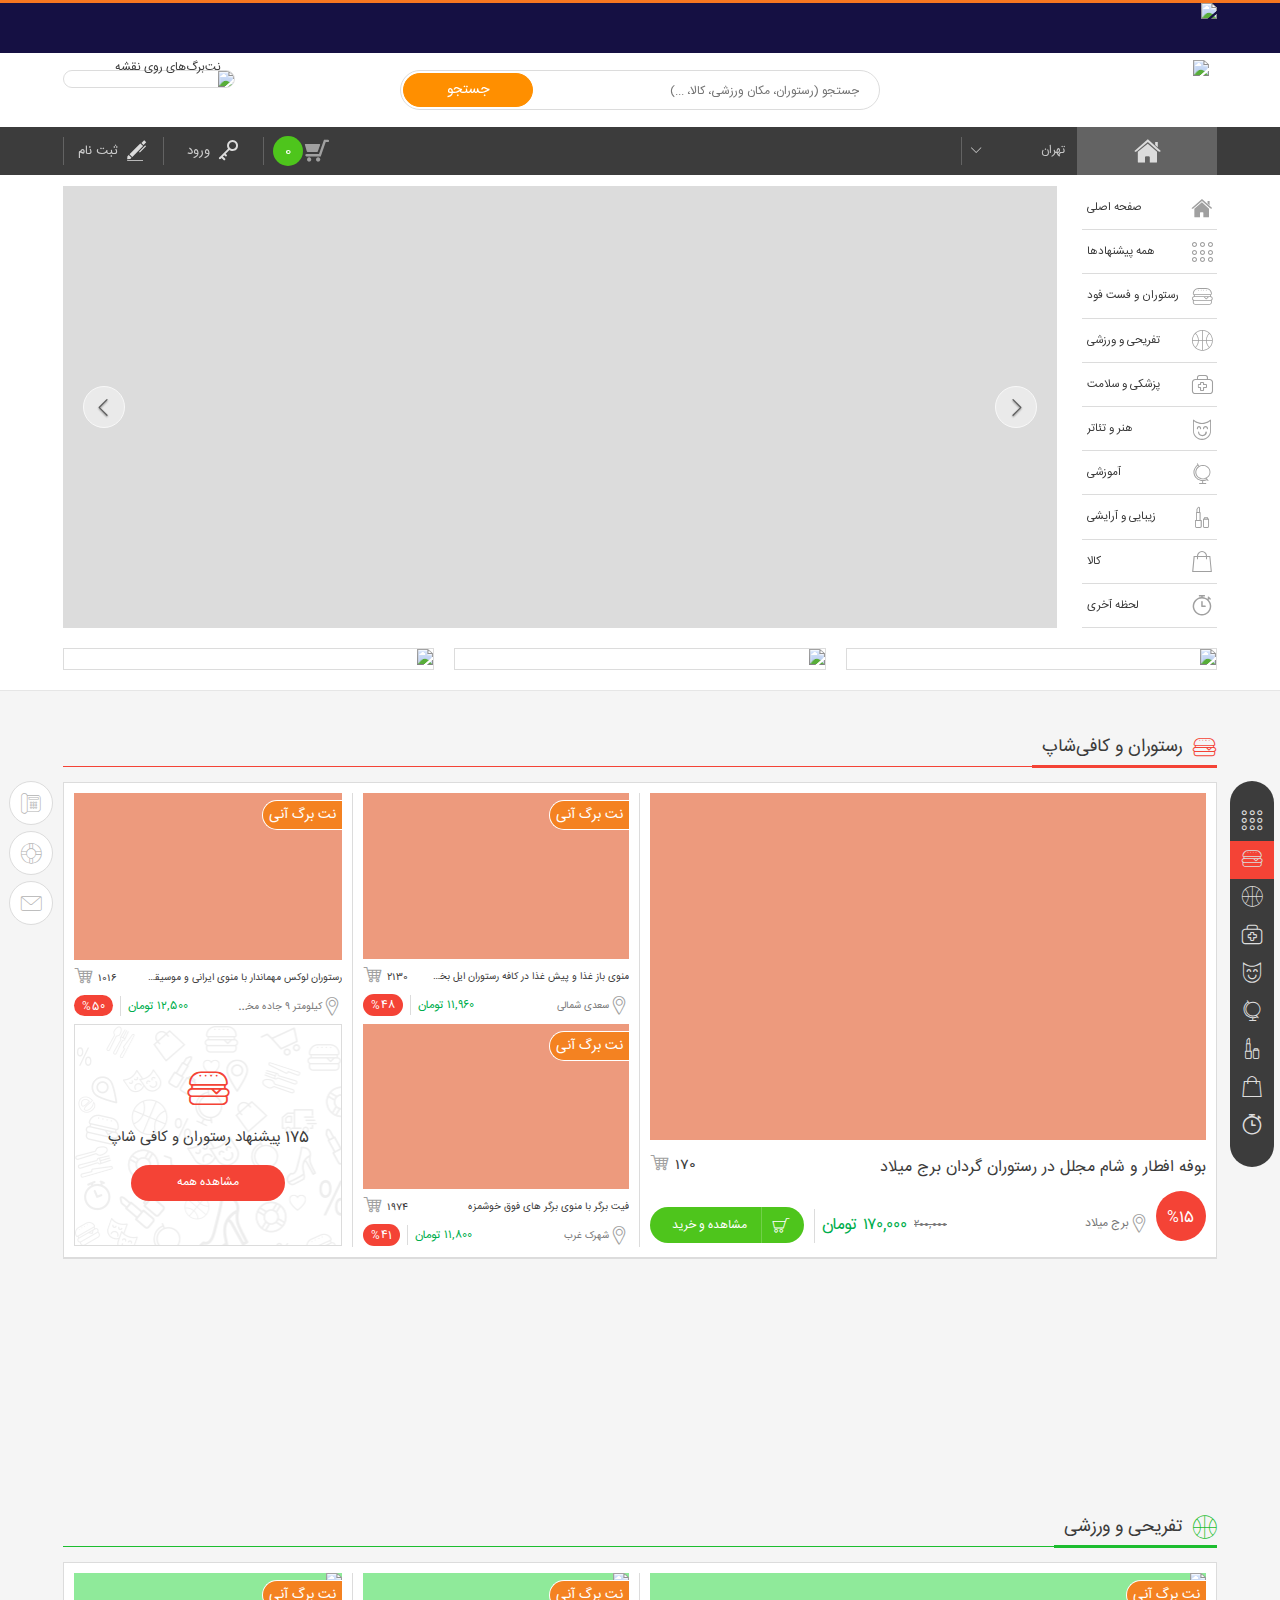
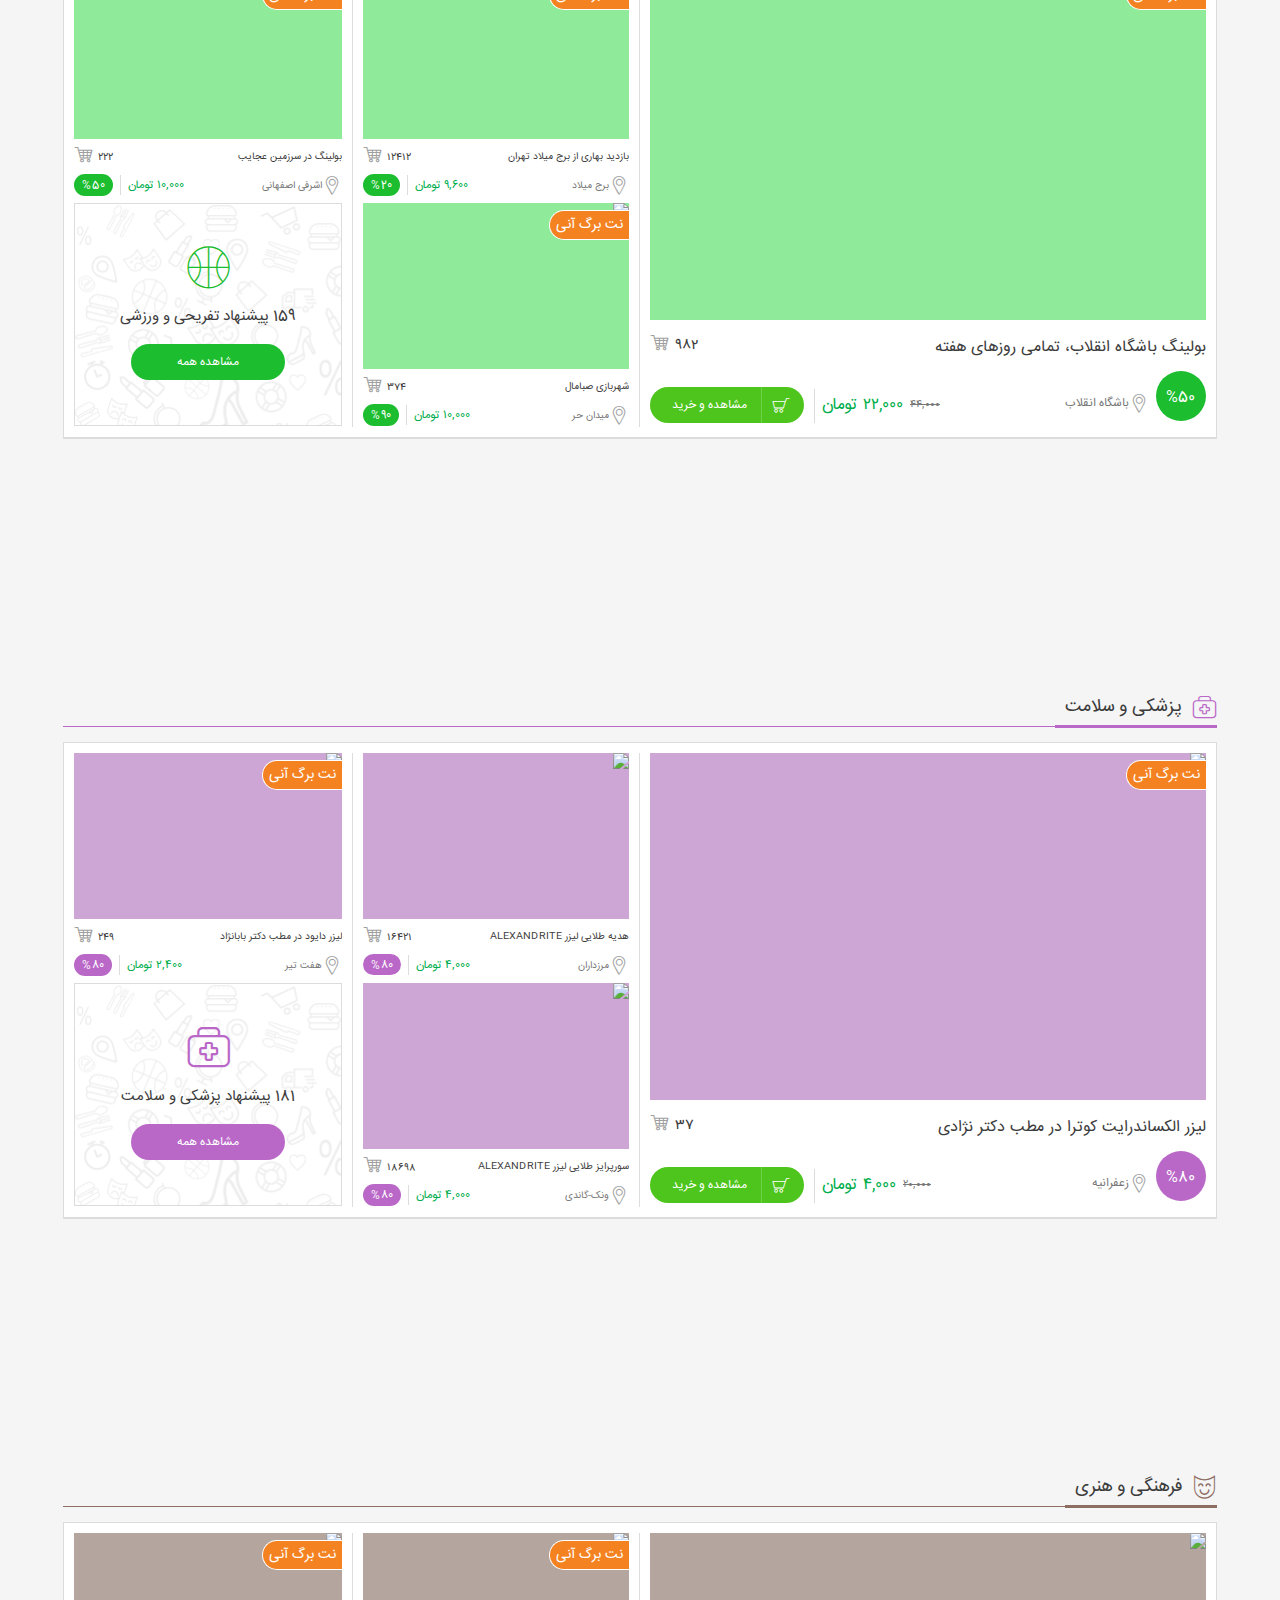
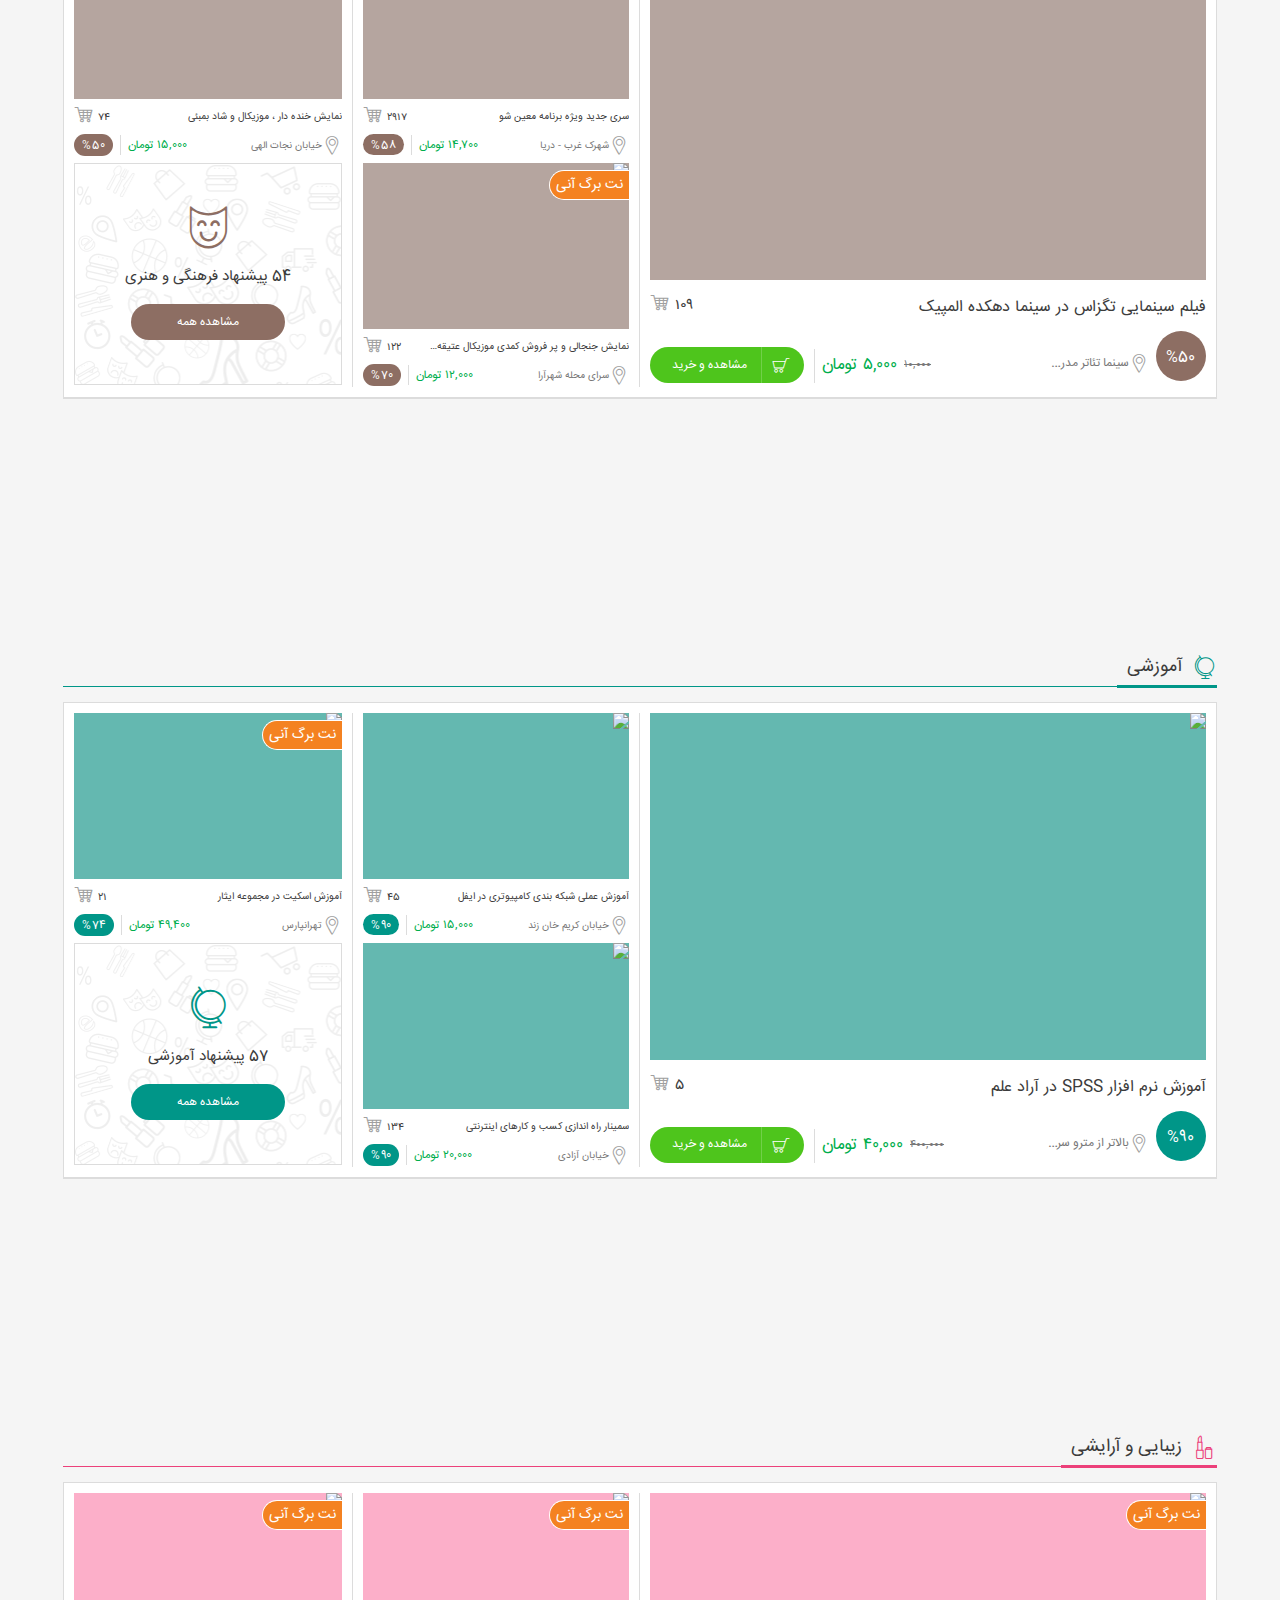
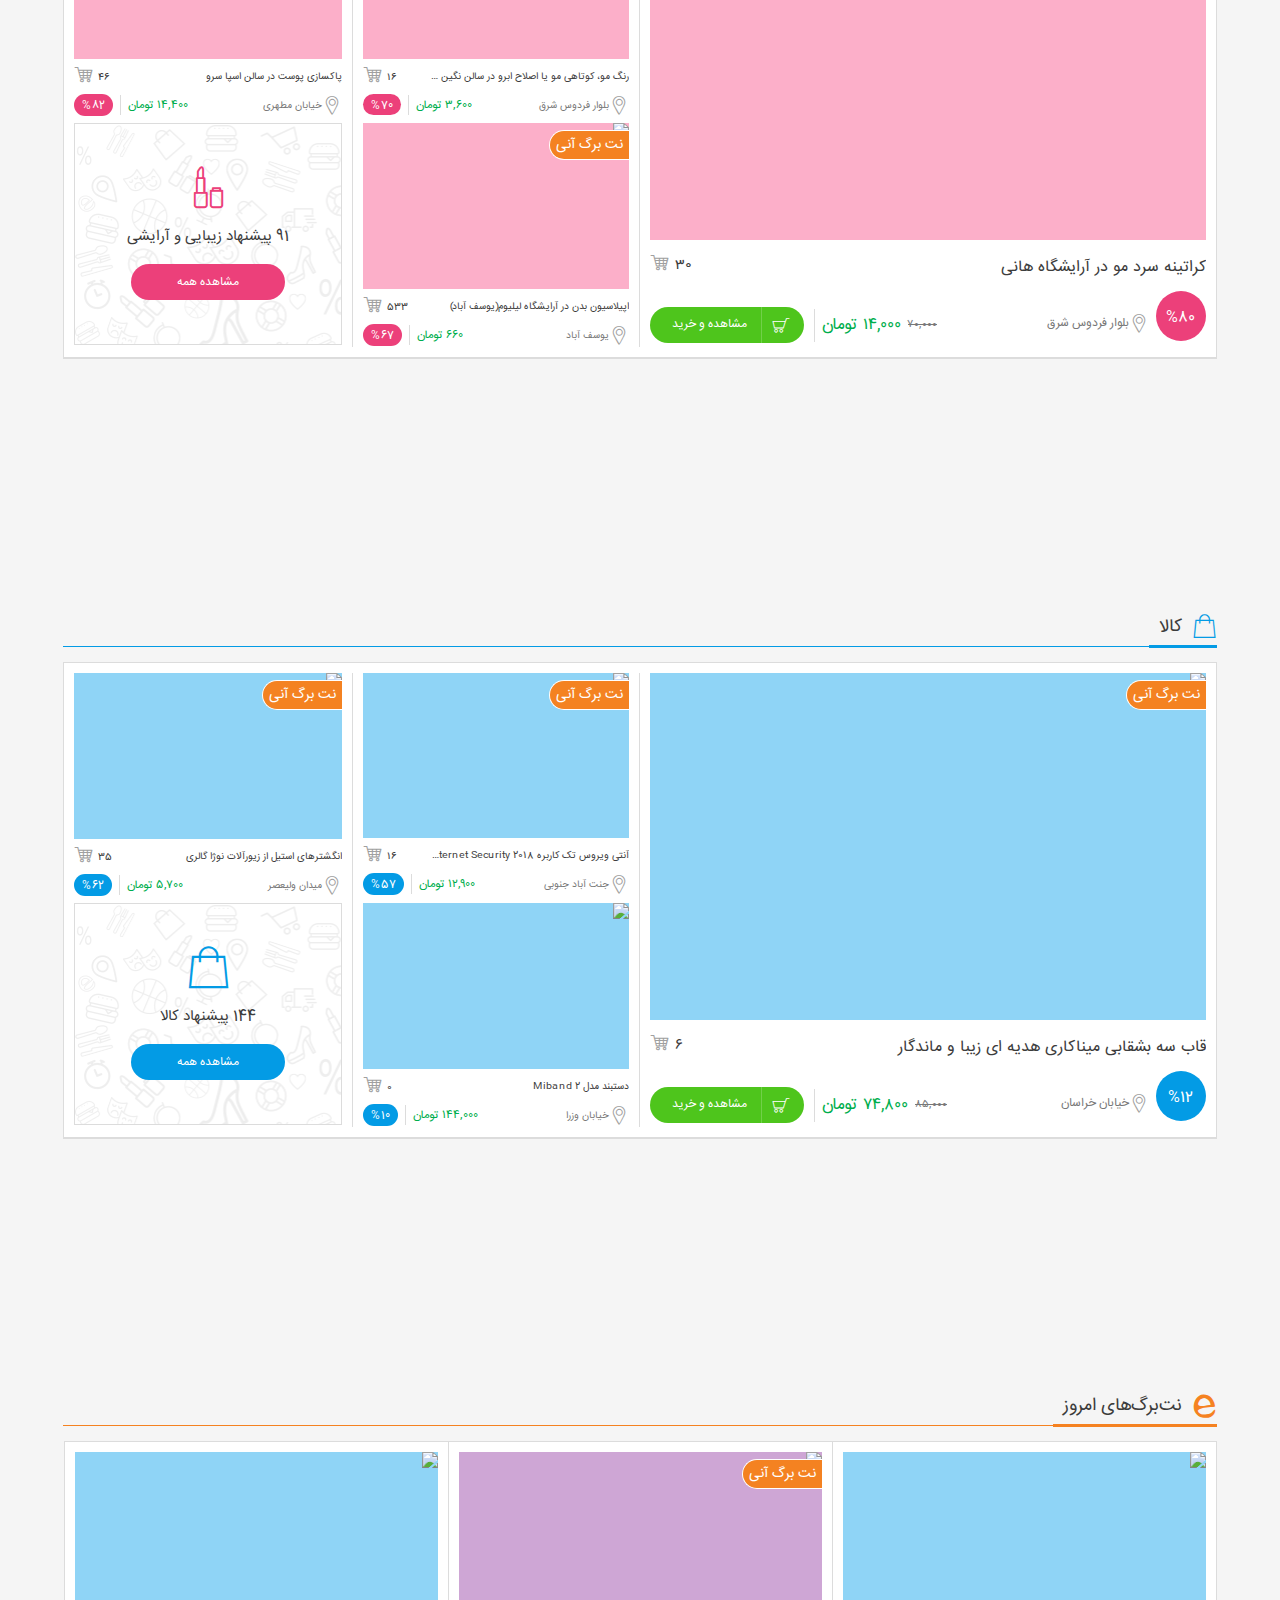
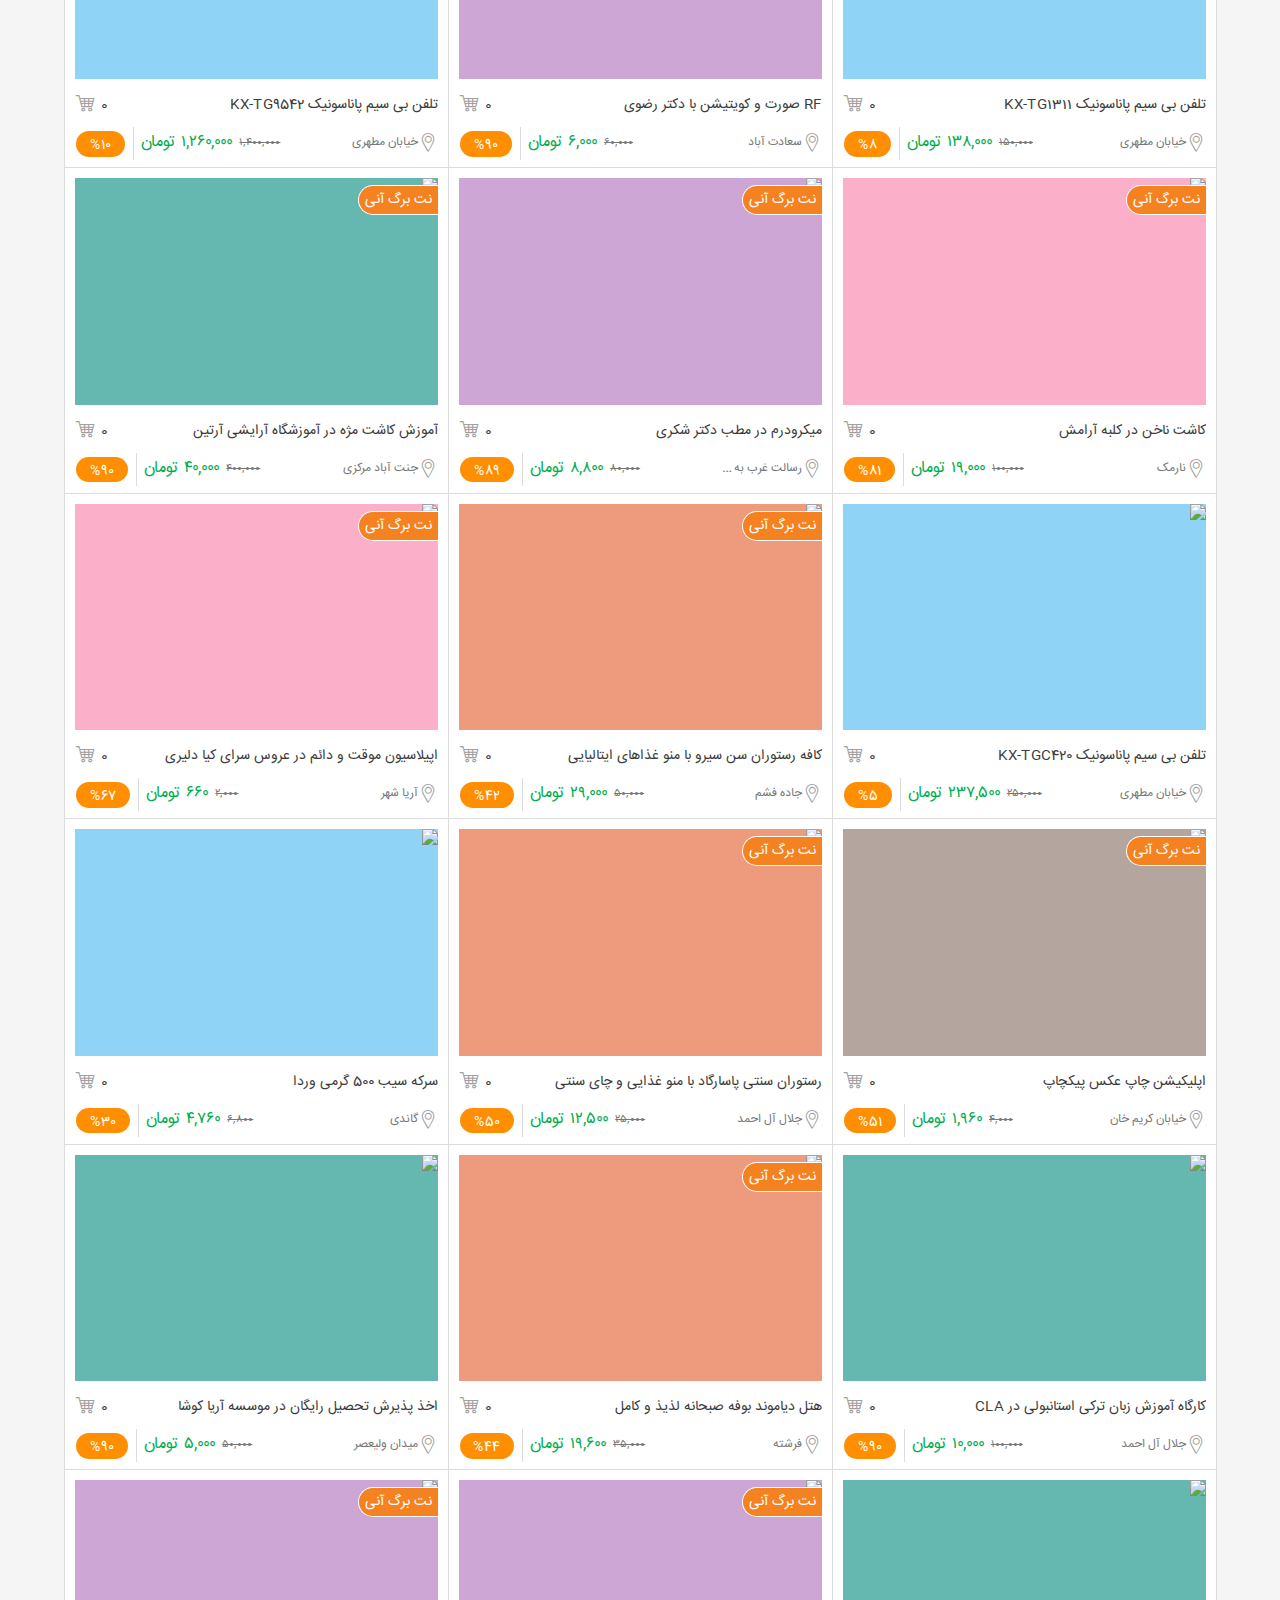
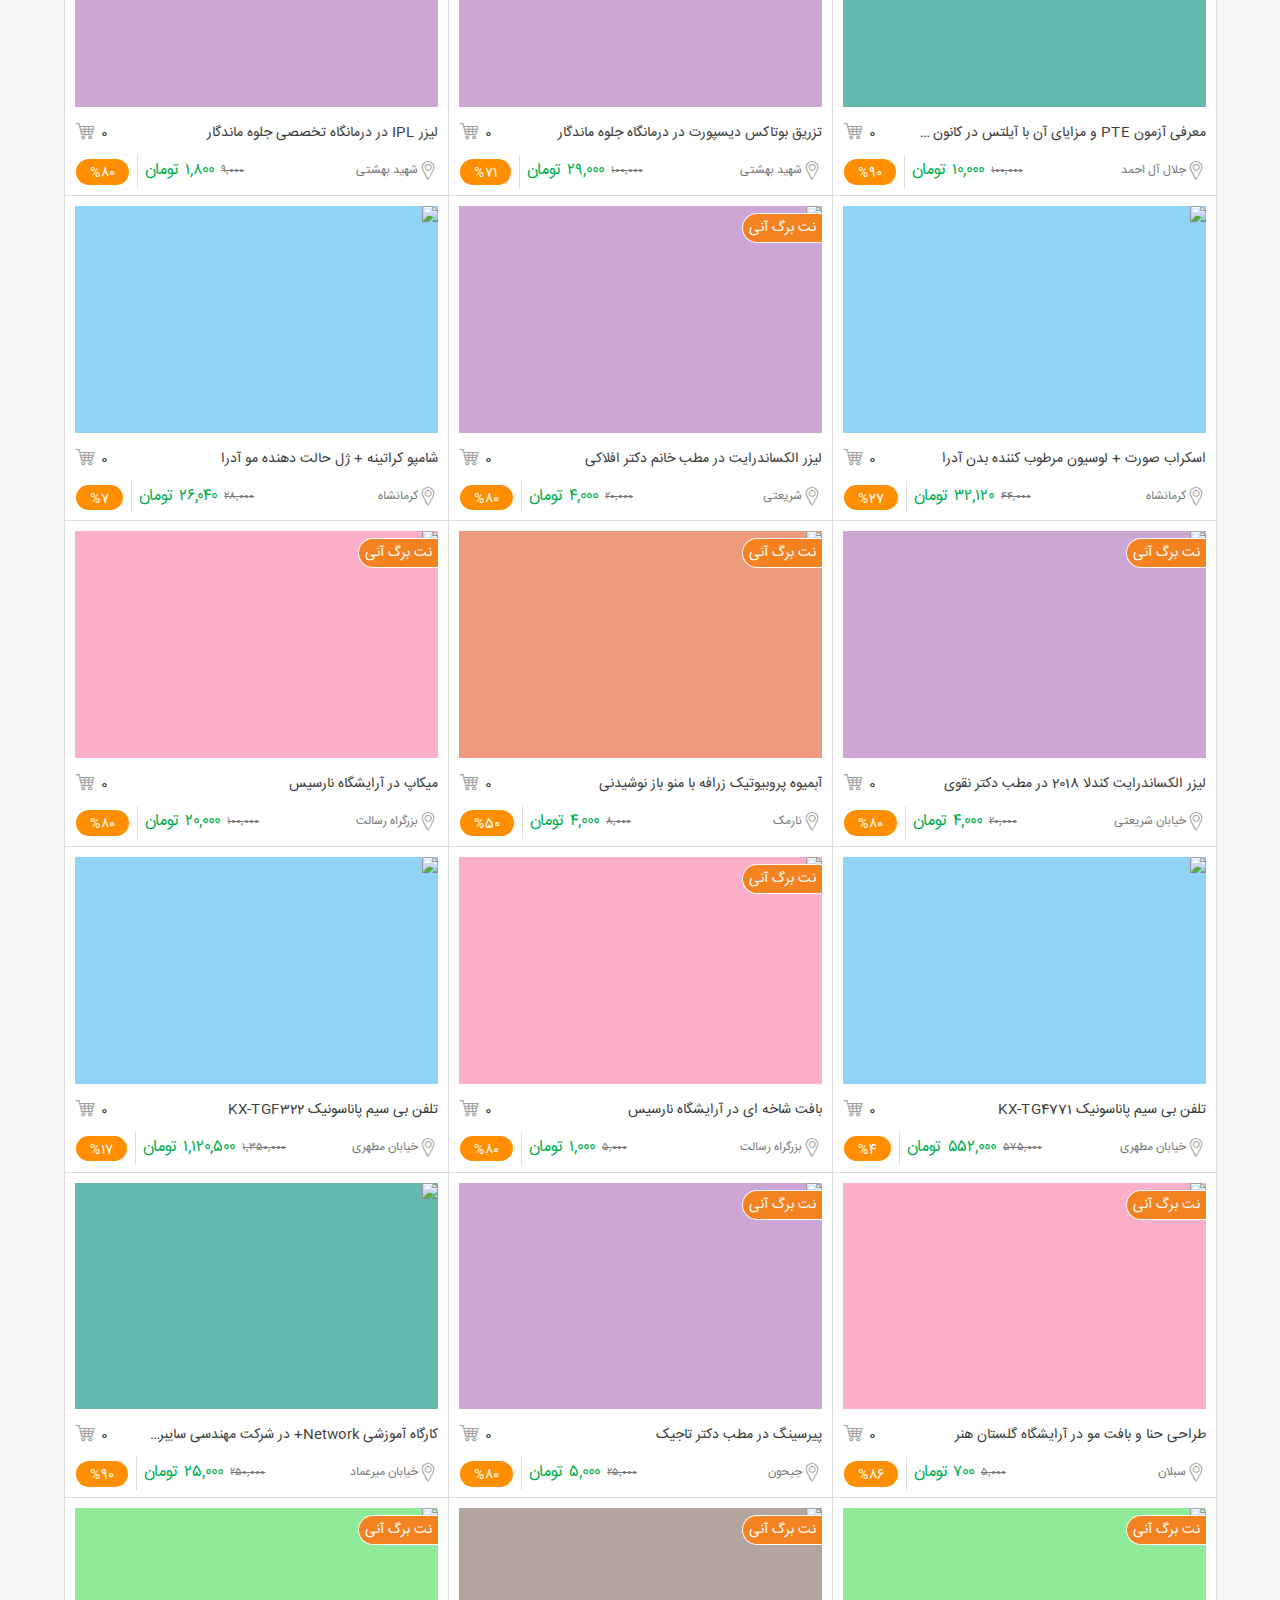
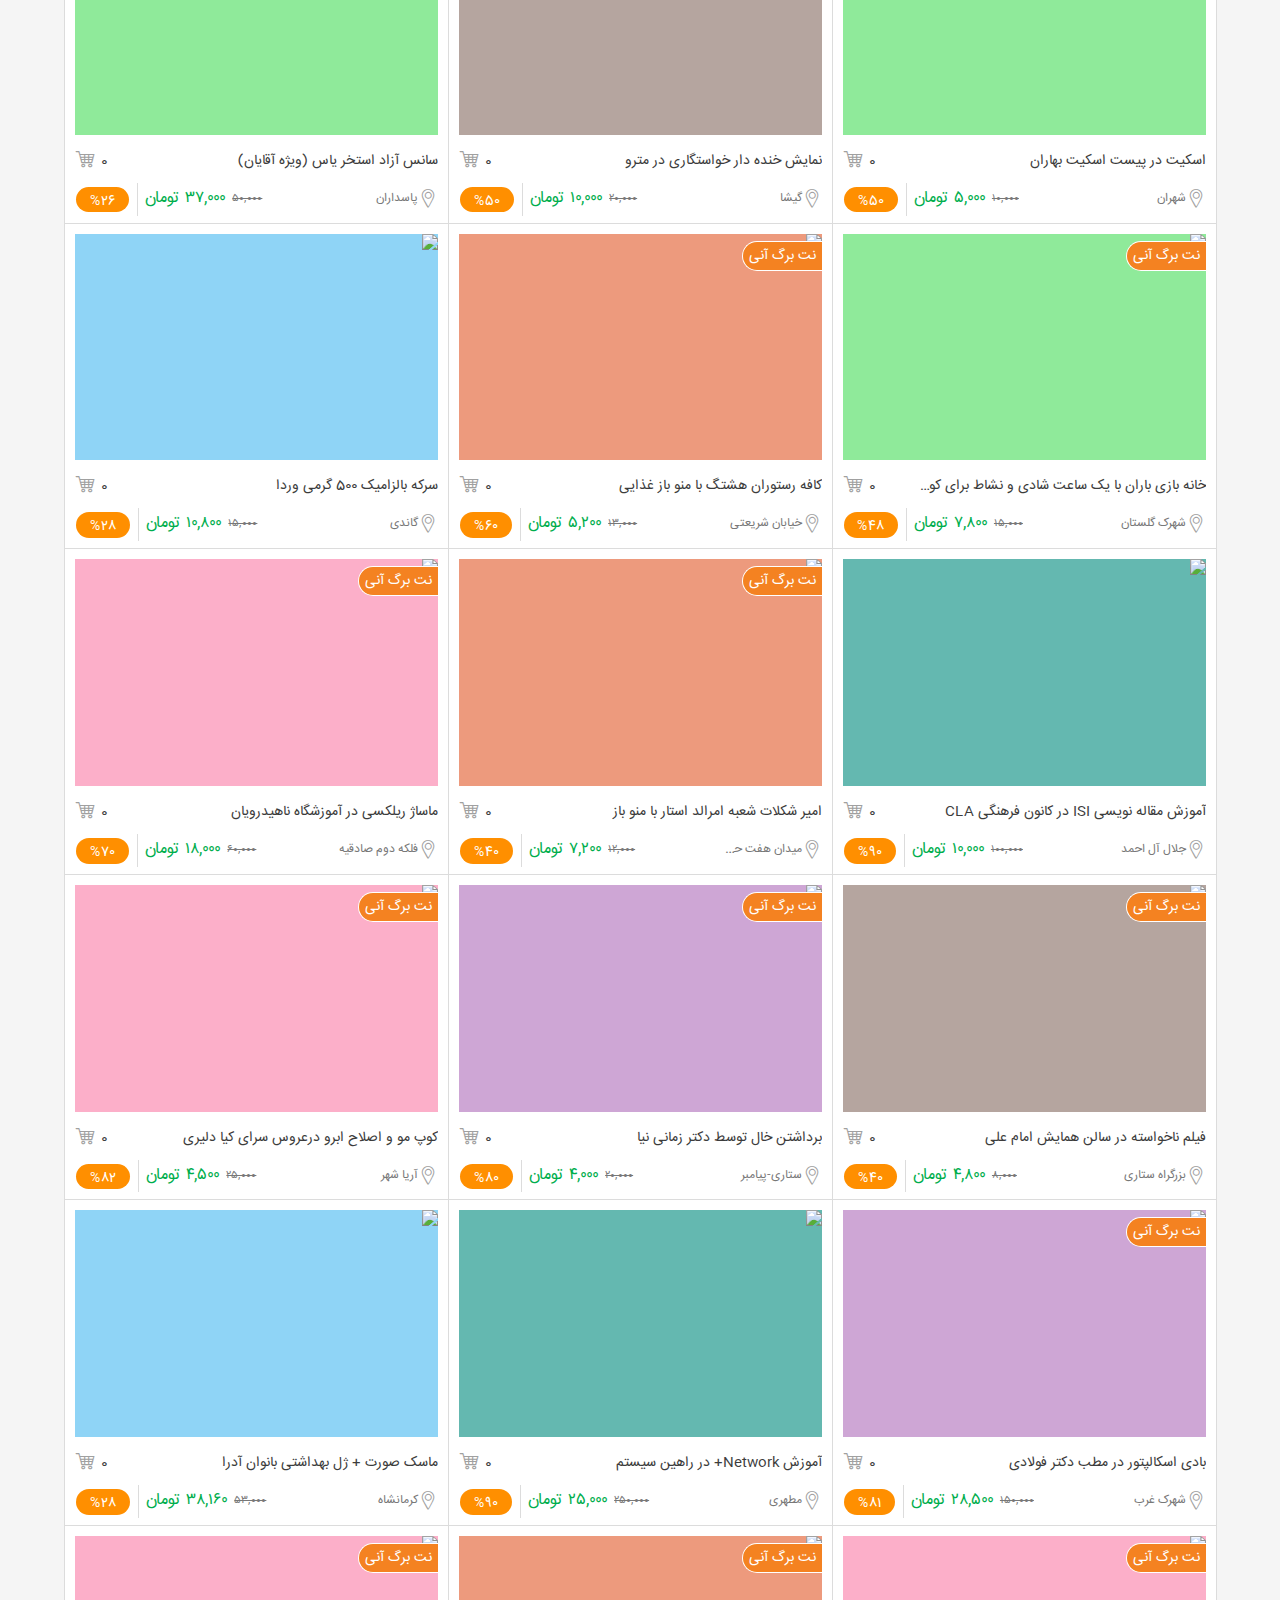
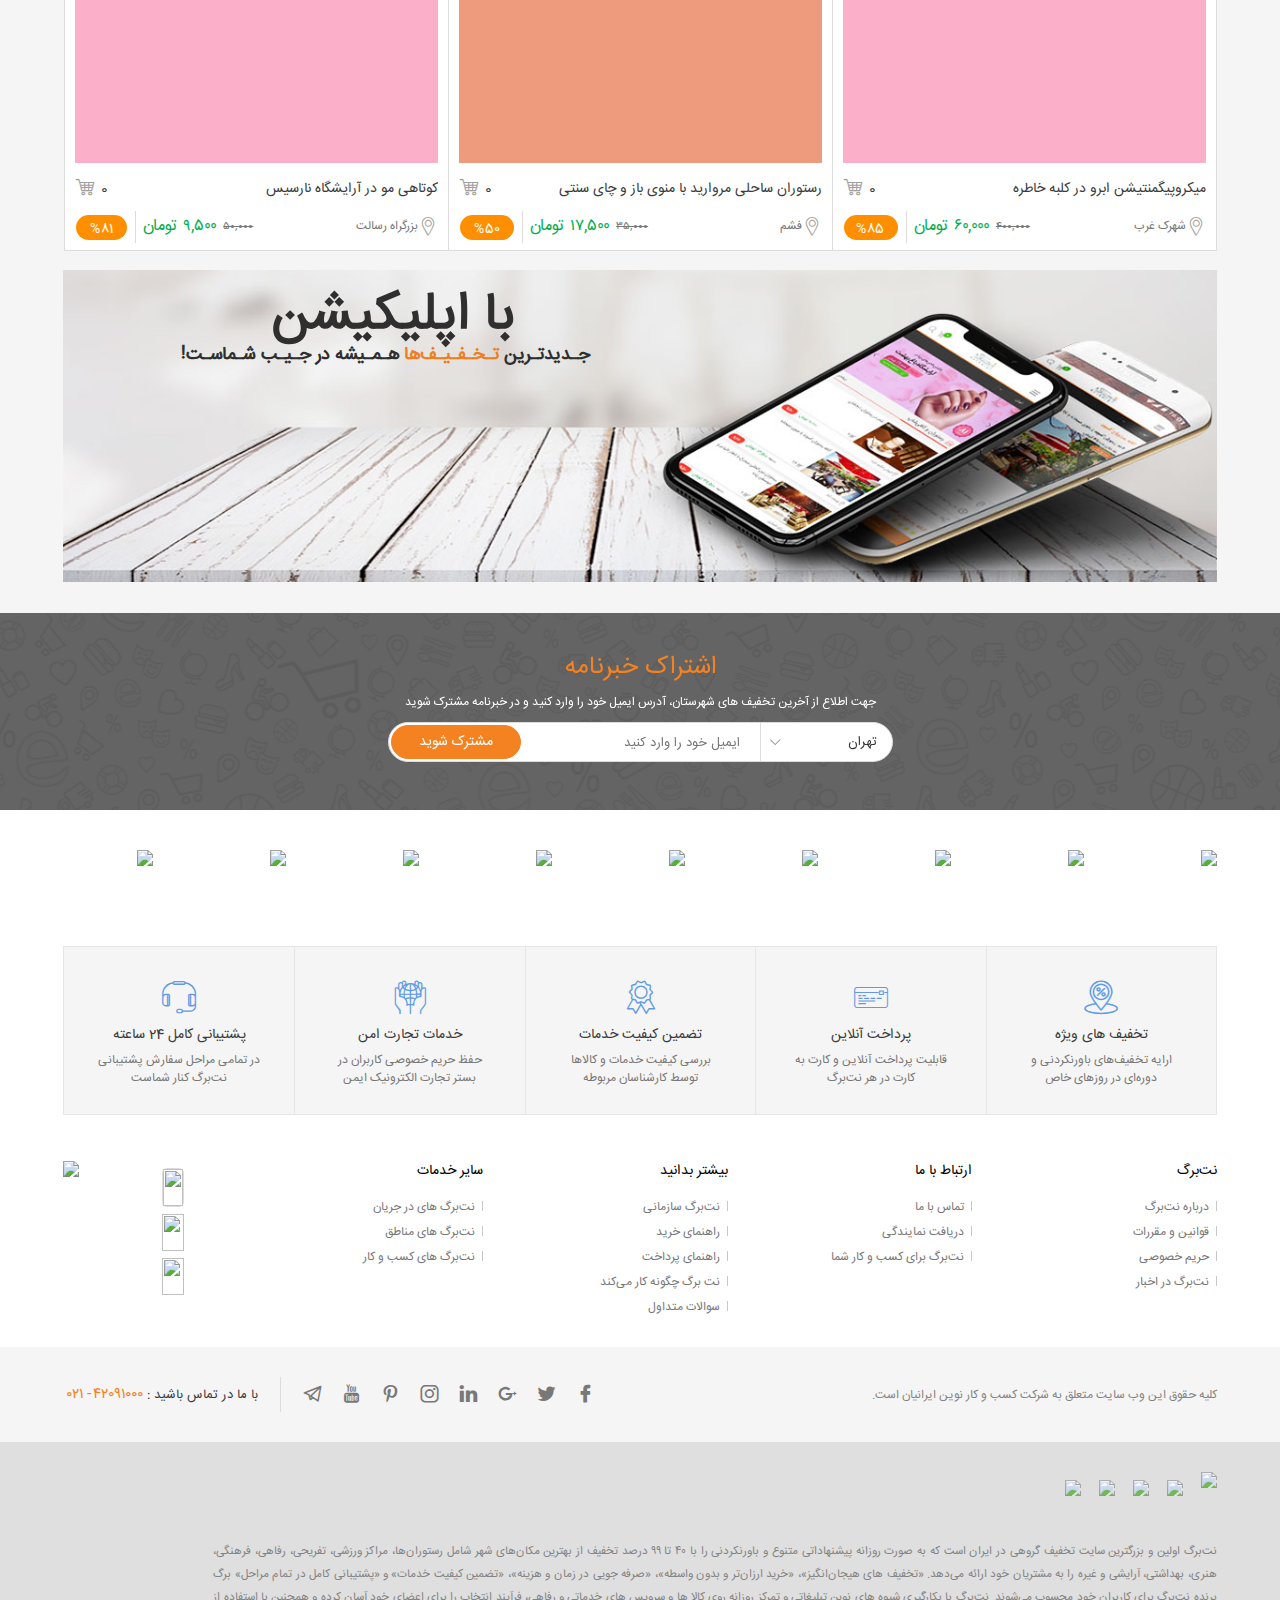
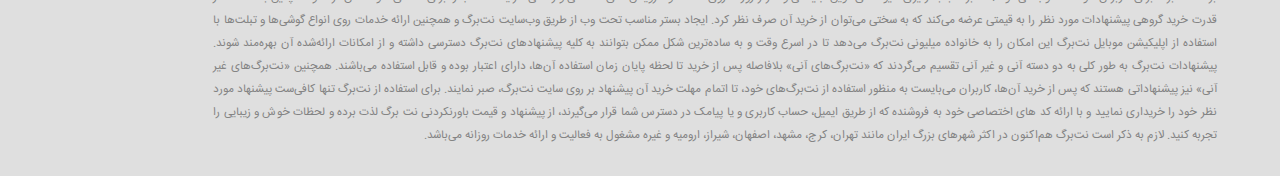
==== index.html @ 4bd77056 "Initial commit" ====
<!DOCTYPE html>
<!-- saved from url=(0019)http://netbarg.com/ -->
<html lang="fa"><!--[if lt IE 9]>
<script src="https://oss.maxcdn.com/libs/html5shiv/3.7.0/html5shiv"></script>
<script src="https://oss.maxcdn.com/libs/respond/1.4.2/respond.min"></script>
<![endif]-->
<head prefix="og: http://ogp.me/ns# fb: http://ogp.me/ns/fb#">
    <meta http-equiv="Content-Type" content="text/html; charset=UTF-8">
    <title>سایت تخفیف و خرید گروهی نت برگ</title>
    <meta http-equiv="X-UA-Compatible" content="IE=edge">
    <script type="text/javascript" src="./netBargDownload_files/322454d465"></script>
    <script src="./netBargDownload_files/nr-1071.min.js.download"></script>
    <script type="text/javascript" async="" src="./netBargDownload_files/ec.js.download"></script>
    <script type="text/javascript" async="" src="./netBargDownload_files/atrk.js.download"></script>
    <script type="text/javascript" async="" src="./netBargDownload_files/atrk.js(1).download"></script>
    <script type="text/javascript" async="" src="./netBargDownload_files/atrk.js(1).download"></script>
    <script type="text/javascript" async="" src="./netBargDownload_files/hotjar-45775.js.download"></script>
    <script type="text/javascript" async="" src="./netBargDownload_files/analytics.js.download"></script>
    <script type="text/javascript" async="" src="./netBargDownload_files/recaptcha__fa.js.download"></script>
    <script async="" src="./netBargDownload_files/gtm.js.download"></script>
    <script type="text/javascript">window.NREUM || (NREUM = {}), __nr_require = function (e, t, n) {
        function r(n) {
            if (!t[n]) {
                var o = t[n] = {exports: {}};
                e[n][0].call(o.exports, function (t) {
                    var o = e[n][1][t];
                    return r(o || t)
                }, o, o.exports)
            }
            return t[n].exports
        }

        if ("function" == typeof __nr_require) return __nr_require;
        for (var o = 0; o < n.length; o++) r(n[o]);
        return r
    }({
        1: [function (e, t, n) {
            function r() {
            }

            function o(e, t, n) {
                return function () {
                    return i(e, [f.now()].concat(u(arguments)), t ? null : this, n), t ? void 0 : this
                }
            }

            var i = e("handle"), a = e(2), u = e(3), c = e("ee").get("tracer"), f = e("loader"), s = NREUM;
            "undefined" == typeof window.newrelic && (newrelic = s);
            var p = ["setPageViewName", "setCustomAttribute", "setErrorHandler", "finished", "addToTrace", "inlineHit", "addRelease"],
                d = "api-", l = d + "ixn-";
            a(p, function (e, t) {
                s[t] = o(d + t, !0, "api")
            }), s.addPageAction = o(d + "addPageAction", !0), s.setCurrentRouteName = o(d + "routeName", !0), t.exports = newrelic, s.interaction = function () {
                return (new r).get()
            };
            var m = r.prototype = {
                createTracer: function (e, t) {
                    var n = {}, r = this, o = "function" == typeof t;
                    return i(l + "tracer", [f.now(), e, n], r), function () {
                        if (c.emit((o ? "" : "no-") + "fn-start", [f.now(), r, o], n), o) try {
                            return t.apply(this, arguments)
                        } catch (e) {
                            throw c.emit("fn-err", [arguments, this, e], n), e
                        } finally {
                            c.emit("fn-end", [f.now()], n)
                        }
                    }
                }
            };
            a("setName,setAttribute,save,ignore,onEnd,getContext,end,get".split(","), function (e, t) {
                m[t] = o(l + t)
            }), newrelic.noticeError = function (e) {
                "string" == typeof e && (e = new Error(e)), i("err", [e, f.now()])
            }
        }, {}], 2: [function (e, t, n) {
            function r(e, t) {
                var n = [], r = "", i = 0;
                for (r in e) o.call(e, r) && (n[i] = t(r, e[r]), i += 1);
                return n
            }

            var o = Object.prototype.hasOwnProperty;
            t.exports = r
        }, {}], 3: [function (e, t, n) {
            function r(e, t, n) {
                t || (t = 0), "undefined" == typeof n && (n = e ? e.length : 0);
                for (var r = -1, o = n - t || 0, i = Array(o < 0 ? 0 : o); ++r < o;) i[r] = e[t + r];
                return i
            }

            t.exports = r
        }, {}], 4: [function (e, t, n) {
            t.exports = {exists: "undefined" != typeof window.performance && window.performance.timing && "undefined" != typeof window.performance.timing.navigationStart}
        }, {}], ee: [function (e, t, n) {
            function r() {
            }

            function o(e) {
                function t(e) {
                    return e && e instanceof r ? e : e ? c(e, u, i) : i()
                }

                function n(n, r, o, i) {
                    if (!d.aborted || i) {
                        e && e(n, r, o);
                        for (var a = t(o), u = m(n), c = u.length, f = 0; f < c; f++) u[f].apply(a, r);
                        var p = s[y[n]];
                        return p && p.push([b, n, r, a]), a
                    }
                }

                function l(e, t) {
                    v[e] = m(e).concat(t)
                }

                function m(e) {
                    return v[e] || []
                }

                function w(e) {
                    return p[e] = p[e] || o(n)
                }

                function g(e, t) {
                    f(e, function (e, n) {
                        t = t || "feature", y[n] = t, t in s || (s[t] = [])
                    })
                }

                var v = {}, y = {},
                    b = {on: l, emit: n, get: w, listeners: m, context: t, buffer: g, abort: a, aborted: !1};
                return b
            }

            function i() {
                return new r
            }

            function a() {
                (s.api || s.feature) && (d.aborted = !0, s = d.backlog = {})
            }

            var u = "nr@context", c = e("gos"), f = e(2), s = {}, p = {}, d = t.exports = o();
            d.backlog = s
        }, {}], gos: [function (e, t, n) {
            function r(e, t, n) {
                if (o.call(e, t)) return e[t];
                var r = n();
                if (Object.defineProperty && Object.keys) try {
                    return Object.defineProperty(e, t, {value: r, writable: !0, enumerable: !1}), r
                } catch (i) {
                }
                return e[t] = r, r
            }

            var o = Object.prototype.hasOwnProperty;
            t.exports = r
        }, {}], handle: [function (e, t, n) {
            function r(e, t, n, r) {
                o.buffer([e], r), o.emit(e, t, n)
            }

            var o = e("ee").get("handle");
            t.exports = r, r.ee = o
        }, {}], id: [function (e, t, n) {
            function r(e) {
                var t = typeof e;
                return !e || "object" !== t && "function" !== t ? -1 : e === window ? 0 : a(e, i, function () {
                    return o++
                })
            }

            var o = 1, i = "nr@id", a = e("gos");
            t.exports = r
        }, {}], loader: [function (e, t, n) {
            function r() {
                if (!x++) {
                    var e = h.info = NREUM.info, t = d.getElementsByTagName("script")[0];
                    if (setTimeout(s.abort, 3e4), !(e && e.licenseKey && e.applicationID && t)) return s.abort();
                    f(y, function (t, n) {
                        e[t] || (e[t] = n)
                    }), c("mark", ["onload", a() + h.offset], null, "api");
                    var n = d.createElement("script");
                    n.src = "https://" + e.agent, t.parentNode.insertBefore(n, t)
                }
            }

            function o() {
                "complete" === d.readyState && i()
            }

            function i() {
                c("mark", ["domContent", a() + h.offset], null, "api")
            }

            function a() {
                return E.exists && performance.now ? Math.round(performance.now()) : (u = Math.max((new Date).getTime(), u)) - h.offset
            }

            var u = (new Date).getTime(), c = e("handle"), f = e(2), s = e("ee"), p = window, d = p.document,
                l = "addEventListener", m = "attachEvent", w = p.XMLHttpRequest, g = w && w.prototype;
            NREUM.o = {
                ST: setTimeout,
                SI: p.setImmediate,
                CT: clearTimeout,
                XHR: w,
                REQ: p.Request,
                EV: p.Event,
                PR: p.Promise,
                MO: p.MutationObserver
            };
            var v = "" + location, y = {
                    beacon: "bam.nr-data.net",
                    errorBeacon: "bam.nr-data.net",
                    agent: "js-agent.newrelic.com/nr-1071.min.js"
                }, b = w && g && g[l] && !/CriOS/.test(navigator.userAgent),
                h = t.exports = {offset: u, now: a, origin: v, features: {}, xhrWrappable: b};
            e(1), d[l] ? (d[l]("DOMContentLoaded", i, !1), p[l]("load", r, !1)) : (d[m]("onreadystatechange", o), p[m]("onload", r)), c("mark", ["firstbyte", u], null, "api");
            var x = 0, E = e(4)
        }, {}]
    }, {}, ["loader"]);</script>
    <meta hreflang="fa-IR" href="http://netbarg.com/" rel="alternate">
    <meta name="viewport" content="width=device-width, initial-scale=1.0, maximum-scale=1.0, user-scalable=no">
    <meta name="keywords"
          content="نت برگ,NetBarg,خرید گروهی,خرید,تخفیف,تخفیف گروهی,سایت خرید گروهی,الکترونیکی,اینترنتی,آنلاین,فروش آنلاین,تهران,حراج,حراجی,کوپن,رستوران,کالا,تفریح">
    <meta name="author" content="سایت خرید و تخفیف گروهی نت برگ">
    <meta name="description"
          content="سایت تخفیف و خرید گروهی نت برگ، فروشگاهی آنلاین برای خرید اینترنتی انواع پیشنهادات با۴۰% تا۹۰% تخفیف، با یک ایمیل به صورت رایگان مشترک شوید.">
    <link href="http://netbarg.com/favicon.ico" type="image/x-icon" rel="icon">
    <link href="http://netbarg.com/favicon.ico" type="image/x-icon" rel="shortcut icon">
    <meta name="twitter:card" content="summary">
    <meta name="twitter:site" content="netbarg">
    <meta name="twitter:creator" content="netbarg">
    <meta name="og:type" content="website">
    <meta name="og:site_name" content="netbarg">
    <meta name="og:title" content="سایت تخفیف و خرید گروهی نت برگ">
    <meta name="og:description"
          content="سایت تخفیف و خرید گروهی نت برگ، فروشگاهی آنلاین برای خرید اینترنتی انواع پیشنهادات با۴۰% تا۹۰% تخفیف، با یک ایمیل به صورت رایگان مشترک شوید.">
    <meta name="og:image" content="">
    <meta name="article:publisher" content="">
    <meta>
    <link rel="stylesheet" href="assets/site/css/bootstrap.min.css">
    <link rel="stylesheet" href="assets/site/css/bootstrap-rtl.min.css">
    <link rel="stylesheet" href=assets/site/css/owl.carousel.min.css">
    <link rel="stylesheet" href="assets/site/css/owl.theme.css">
    <link rel="stylesheet" href="assets/site/css/jquery-ui.min.css">
    <link rel="stylesheet" href="assets/site/css/jquery-ui.structure.min.css">
    <link rel="stylesheet" href="assets/site/css/jquery-ui.theme.min.css">
    <link rel="stylesheet" href="assets/site/css/range-slider.css">
    <link rel="stylesheet" href="assets/site/css/jquery.ui.slider-rtl.css">
    <link rel="stylesheet" href="assets/site/css/select2.min.css">
    <link rel="stylesheet" href="assets/site/css/kit.css">
    <link rel="stylesheet" href="assets/site/css/animate.css">
    <link rel="stylesheet" href="assets/site/css/fontiran.css">
    <link rel="stylesheet" href="assets/site/css/easy-autocomplete.css">
    <link rel="stylesheet" href="assets/site/css/easy-autocomplete.themes.css">
    <script src="assets/site/js/jquery-1.12.0.min.js"></script>
    <script src="assets/site/js/bootstrap.min.js"></script>
    <script src="assets/site/js/jquery.touchSwipe.min.js"></script>
    <script src="assets/site/js/owl.carousel.min.js"></script>
    <script src="assets/site/js/wow.min.js"></script>
    <script src="assets/site/js/sticky.js"></script>
    <script src="assets/site/js/bowser.js"></script>
    <script src="assets/site/js/jquery.flip.min.js"></script>
    <script src="assets/site/js/jquery-ui.min.js"></script>
    <script src="assets/site/js/jquery.ui.slider-rtl.min.js"></script>
    <script src="assets/site/js/select2.full.min.js"></script>
    <script src="assets/site/js/jquery.unveil.js"></script>
    <script src="assets/site/js/jquery.dotdotdot.min.js"></script>
    <script src="assets/site/js/i18n/fa.js"></script>
    <script src="assets/site/js/app.js"></script>
    <script src="assets/site/js/validation.js"></script>
    <script src="assets/site/js/madjax.js"></script>
    <script src="assets/site/js/ajax-result-function.js"></script>
    <script src="assets/site/js/client-function.js"></script>
    <script src="assets/site/js/AutoComplete/jquery.easy-autocomplete.js"></script>
    <script src="assets/site/js/elastic.js"></script>
    <script type="text/javascript" async="" src="assets/site/js"></script>
    <script type="text/javascript" async="" src="./netBargDownload_files/in.php"></script>
    <script async="" src="assets/site/js/modules-52e14885345bd0dc11be0f7722211ae3.js"></script>
    <style type="text/css">iframe#_hjRemoteVarsFrame {
        display: none !important;
        width: 1px !important;
        height: 1px !important;
        opacity: 0 !important;
        pointer-events: none !important;
    }</style>
    <script type="text/javascript" async="" src="./netBargDownload_files/in(1).php"></script>
    <script type="text/javascript" async="" src="./netBargDownload_files/in(2).php"></script>
</head>
<body class="chrome">
<div class="madJaxWait hidden">
    <div class="loading-content">
        <div class="spinner">
            <div class="loader">
                <svg viewBox="25 25 50 50" class="circular">
                    <circle cx="50" cy="50" r="20" fill="none" stroke-width="2" stroke-miterlimit="10"
                            class="path"></circle>
                </svg>
            </div>
            <p>لطفا کمی منتظر بمانید</p>
        </div>
    </div>
</div>
<header style="background: rgb(255, 255, 255);">
    <div class="t-fix"></div>
    <div class="tape-1"></div>
    <div style="background: #151043;" class="top-ads-row hidden-xs clearfix">
        <div class="container-fluid">
            <div class="row">
                <div class="col-md-1"></div>
                <div class="col-md-22">
                    <a target="_blank"
                       href="http://netbarg.com/landing/Ramadan97/?utm_source=netbarg&amp;utm_medium=occasional-banner&amp;utm_campaign=ramadan97"
                       class="figure m-b">
                        <img src="./netBargDownload_files/317b055c.webp" class="img-responsive">
                    </a>
                </div>
                <div class="col-md-1"></div>
            </div>
        </div>
    </div>
    <div class="header">
        <div class="container-fluid">
            <div class="row">
                <div class="col-md-1 hidden-sm hidden-xs"></div>
                <div class="burger-col hidden-lg hidden-md col-xs-8"><i class="burger-icon"><i
                        class="icon icon-menu-options"></i></i></div>
                <div class="col-md-6 col-xs-8 col-logo ">
                    <a href="http://netbarg.com/tehran/" class="logo"><img src="./netBargDownload_files/netbarg.webp"
                                                                           class="img-responsive"></a>
                </div>
                <div class="btn-col hidden-lg hidden-md col-xs-8"><i class="header-icon toggle-search-js"><i
                        class="icon icon-search"></i></i>
                    <a href="http://netbarg.com/tehran/baskets/">
                        <i class="header-icon">
                            <i class="icon icon-shopping-cart_main_r crm"></i>
                            <span class="basket-item-quantity">0</span>
                        </i>
                    </a>
                </div>
                <div class="col-md-10 col-xs-24 hidden-sm hidden-xs toggle-hidden">
                    <form id="search-form" method="get" class="search" action="http://netbarg.com/tehran/search/">
                        <div style="overflow: visible" class="search-form-box input-btn site-search"><i
                                class="icon icon-arrow-back search-close hidden"></i>
                            <div class="easy-autocomplete" style="width: 513px;"><input name="q" id="search-box"
                                                                                        type="text"
                                                                                        placeholder="جستجو (رستوران، مکان ورزشی، کالا، ...)"
                                                                                        autocomplete="off">
                                <div class="easy-autocomplete-container" id="eac-container-search-box">
                                    <ul></ul>
                                </div>
                            </div>
                            <button class="btn btn-warning btn-type-1">جستجو</button>
                            <i id="closeSearchResult" class="icon icon-close search-clean hidden"></i>
                        </div>
                    </form>
                </div>
                <div class="col-md-6 hidden-sm hidden-xs">
                    <div class="clearfix">
                        <a href="http://netbarg.com/tehran/dealMap/" class="on-map-deals">
                            <img src="./netBargDownload_files/netbarghaye-roye-naghshe.svg">
                            <span>نت‌برگ‌های روی نقشه</span>
                        </a>
                    </div>
                </div>
                <div class="col-md-1 hidden-sm hidden-xs"></div>
            </div>
        </div>
    </div>
    <div class="bar clearfix">
        <div class="bar-wrapper">
            <div class="container-fluid">
                <div class="row">
                    <div class="col-md-1 hidden-sm hidden-xs"></div>
                    <div class="col-lg-3 col-md-4 hidden-sm hidden-xs">
                        <div class="clearfix"><a href="http://netbarg.com/tehran/" class="home-link"><i
                                class="icon icon-home"></i></a></div>
                    </div>
                    <div class="col-lg-13 col-md-11 clearfix mobile">
                        <div class="dropdown dropdown-1">
                            <button type="button" data-toggle="dropdown"
                                    class="btn btn-primary dropdown-toggle selected-city" city-id="42546">
                                تهران <span class="inline-block icon icon-arrow-down"></span></button>
                            <ul class="dropdown-menu">
                                <li><a href="http://netbarg.com/isfahan/">
                                    <span class="pull-right">اصفهان</span>
                                    <span class="badge"></span>
                                </a>
                                </li>
                                <li><a href="http://netbarg.com/tehran/">
                                    <span class="pull-right">تهران</span>
                                    <span class="badge"></span>
                                </a>
                                </li>
                                <li><a href="http://netbarg.com/mashhad/">
                                    <span class="pull-right">مشهد</span>
                                    <span class="badge"></span>
                                </a>
                                </li>
                                <li><a href="http://netbarg.com/karaj/">
                                    <span class="pull-right">کرج</span>
                                    <span class="badge"></span>
                                </a>
                                </li>
                                <li><a href="http://netbarg.com/#" type="button" data-toggle="modal"
                                       data-target="#mapModal" class="cities_map"><span
                                        class="pull-right"> تمامی شهر ها</span><span
                                        class="map_icon icon icon-more-fill"></span></a></li>
                            </ul>
                        </div>
                    </div>
                    <div class="col-lg-6 col-md-7 hidden-sm hidden-xs">
                        <a href="http://netbarg.com/tehran/baskets/">
                            <div class="basket-wrapper">
<span class="badge">
<i class="basket-item-quantity">0</i>
</span>
                                <i class="icon icon-shopping-cart_main"></i>

                            </div>
                        </a>
                        <div class="loginout">
                            <a href="http://netbarg.com/tehran/users/login/" class="login">
<span>
<i class="icon icon-Login"></i>
ورود
</span>
                            </a>
                            <a href="http://netbarg.com/tehran/users/register/" class="signup">
<span>
<i class="icon icon-signup"></i>
ثبت نام
</span>
                            </a>
                        </div>
                    </div>
                    <div class="col-md-1 hidden-sm hidden-xs"></div>
                </div>
            </div>
        </div>
        <div class="bar-alert">
            <div class="nb-alert-wrapper">
                <div class="container-fluid">
                    <div class="row">
                        <div class="col-md-1 hidden-sm hidden-xs"></div>
                        <div class="col-md-22 col-xs-24 header_alert_wrapper">
                        </div>
                        <div class="col-md-1 hidden-sm hidden-xs"></div>
                    </div>
                </div>
            </div>
        </div>
    </div>
    <div class="burger-menu-right hidden-lg hidden-md clearfix out">
        <div class="fix"></div>
        <div class="wrapper">
            <div class="loginout">
                <a href="http://netbarg.com/tehran/users/login/" class="login">
<span>
<i class="icon icon-Login"></i>
ورود
</span>
                </a>
                <a href="http://netbarg.com/tehran/users/register/" class="signup">
<span>
<i class="icon icon-signup"></i>
ثبت نام
</span>
                </a>
            </div>
            <div class="clearfix">
                <a href="http://netbarg.com/tehran/dealMap/" class="on-map-deals">
                    <img src="./netBargDownload_files/netbarghaye-roye-naghshe.svg">
                    <span>نت‌برگ‌های روی نقشه</span>
                </a>
            </div>
            <nav>
                <ul class="side-cat" itemscope="" itemtype="http://www.schema.org/SiteNavigationElement">
                    <li class="li-home"><a href="http://netbarg.com/tehran/"><i><i class="icon icon-home"></i></i><span>صفحه اصلی</span></a>
                    </li>
                    <li class="li-all" itemprop="name"><a itemprop="url" href="http://netbarg.com/tehran/c:all/"><i><i
                            class="icon icon-menu"></i></i><span>همه پیشنهادها</span></a>
                    </li>
                    <li class="sc li-restaurant">
                        <a itemprop="url" href="http://netbarg.com/tehran/c:restaurant/" data-toggle="collapse"
                           data-target="#sub-menu-8">
                            <i>
                                <i class="icon icon-burger"></i>
                            </i>
                            <span itemprop="name">رستوران و فست فود</span>
                        </a>
                        <ul id="sub-menu-8" class="clearfix">
                            <li itemprop="name"><a itemprop="url"
                                                   href="http://netbarg.com/tehran/c:traditionalrestaurants/">غذای
                                ايرانی و سنتی</a>
                            </li>
                            <li itemprop="name"><a itemprop="url"
                                                   href="http://netbarg.com/tehran/c:italianrestaurants/">غذای ایتالیایی
                                و ملل</a>
                            </li>
                            <li itemprop="name"><a itemprop="url" href="http://netbarg.com/tehran/c:fastfood/">فست
                                فود</a>
                            </li>
                            <li itemprop="name"><a itemprop="url" href="http://netbarg.com/tehran/c:sofrekhane/">سفره
                                خانه</a>
                            </li>
                            <li itemprop="name"><a itemprop="url" href="http://netbarg.com/tehran/c:buffet/">بوفه</a>
                            </li>
                            <li itemprop="name"><a itemprop="url" href="http://netbarg.com/tehran/c:coffeeshop/">كافی
                                شاپ</a>
                            </li>
                            <li itemprop="name"><a itemprop="url"
                                                   href="http://netbarg.com/tehran/c:breakfast/">صبحانه</a>
                            </li>
                        </ul>
                    </li>
                    <li class="sc li-entertainment">
                        <a itemprop="url" href="http://netbarg.com/tehran/c:entertainment/" data-toggle="collapse"
                           data-target="#sub-menu-6">
                            <i>
                                <i class="icon icon-basketball"></i>
                            </i>
                            <span itemprop="name">تفریحی و ورزشی</span>
                        </a>
                        <ul id="sub-menu-6" class="clearfix">
                            <li itemprop="name"><a itemprop="url" href="http://netbarg.com/tehran/c:traveltours/">تورهای
                                مسافرتی</a>
                            </li>
                            <li itemprop="name"><a itemprop="url" href="http://netbarg.com/tehran/c:hotels/">هتل و
                                اقامتگاه</a>
                            </li>
                            <li itemprop="name"><a itemprop="url" href="http://netbarg.com/tehran/c:funactivities/">تفریحات
                                هیجان انگیز</a>
                            </li>
                            <li itemprop="name"><a itemprop="url" href="http://netbarg.com/tehran/c:amusementpark/">شهربازی
                                و مراکز تفریحی</a>
                            </li>
                            <li itemprop="name"><a itemprop="url" href="http://netbarg.com/tehran/c:groupgames/">بازی
                                های گروهی و زمین بازی</a>
                            </li>
                            <li itemprop="name"><a itemprop="url" href="http://netbarg.com/tehran/c:swimmingpool/">استخر
                                و ورزش های آبی</a>
                            </li>
                            <li itemprop="name"><a itemprop="url" href="http://netbarg.com/tehran/c:aerobics/">ورزش های
                                هوایی</a>
                            </li>
                            <li itemprop="name"><a itemprop="url" href="http://netbarg.com/tehran/c:sportclub/">باشگاه
                                ورزشی</a>
                            </li>
                        </ul>
                    </li>
                    <li class="sc li-health">
                        <a itemprop="url" href="http://netbarg.com/tehran/c:health/" data-toggle="collapse"
                           data-target="#sub-menu-15">
                            <i>
                                <i class="icon icon-car-first-aid-kit"></i>
                            </i>
                            <span itemprop="name">پزشکی و سلامت</span>
                        </a>
                        <ul id="sub-menu-15" class="clearfix">
                            <li itemprop="name"><a itemprop="url" href="http://netbarg.com/tehran/c:laser/">لیزر موهای
                                زائد</a>
                            </li>
                            <li itemprop="name"><a itemprop="url"
                                                   href="http://netbarg.com/tehran/c:othermedicalservices/">سایر خدمات
                                پزشکی</a>
                            </li>
                            <li itemprop="name"><a itemprop="url" href="http://netbarg.com/tehran/c:botox/">ژل و
                                بوتاکس</a>
                            </li>
                            <li itemprop="name"><a itemprop="url" href="http://netbarg.com/tehran/c:fitness/">خدمات
                                تناسب اندام و لاغری</a>
                            </li>
                            <li itemprop="name"><a itemprop="url" href="http://netbarg.com/tehran/c:massage/">ماساژ</a>
                            </li>
                            <li itemprop="name"><a itemprop="url" href="http://netbarg.com/tehran/c:skinandbeauty/">پوست
                                و زیبایی</a>
                            </li>
                            <li itemprop="name"><a itemprop="url" href="http://netbarg.com/tehran/c:dental/">خدمات
                                دندانپزشکی</a>
                            </li>
                        </ul>
                    </li>
                    <li class="sc li-art">
                        <a itemprop="url" href="http://netbarg.com/tehran/c:art/" data-toggle="collapse"
                           data-target="#sub-menu-9">
                            <i>
                                <i class="icon icon-Theater"></i>
                            </i>
                            <span itemprop="name">هنر و تئاتر</span>
                        </a>
                        <ul id="sub-menu-9" class="clearfix">
                            <li itemprop="name"><a itemprop="url" href="http://netbarg.com/tehran/c:performance/">نمایشی
                                و فرهنگی</a>
                            </li>
                            <li itemprop="name"><a itemprop="url" href="http://netbarg.com/tehran/c:atelier/">آتلیه و
                                خدمات چاپ</a>
                            </li>
                            <li itemprop="name"><a itemprop="url" href="http://netbarg.com/tehran/c:theater/">تئاتر</a>
                            </li>
                            <li itemprop="name"><a itemprop="url" href="http://netbarg.com/tehran/c:concert/">کنسرت</a>
                            </li>
                            <li itemprop="name"><a itemprop="url" href="http://netbarg.com/tehran/c:cinema/">سینما</a>
                            </li>
                        </ul>
                    </li>
                    <li class="sc li-education">
                        <a itemprop="url" href="http://netbarg.com/tehran/c:education/" data-toggle="collapse"
                           data-target="#sub-menu-16">
                            <i>
                                <i class="icon icon-earth-globe"></i>
                            </i>
                            <span itemprop="name">آموزشی</span>
                        </a>
                        <ul id="sub-menu-16" class="clearfix">
                            <li itemprop="name"><a itemprop="url" href="http://netbarg.com/tehran/c:computercourses/">کامپیوتر</a>
                            </li>
                            <li itemprop="name"><a itemprop="url" href="http://netbarg.com/tehran/c:othercourses/">آموزش
                                های متفرقه</a>
                            </li>
                            <li itemprop="name"><a itemprop="url" href="http://netbarg.com/tehran/c:music/">موسیقی</a>
                            </li>
                            <li itemprop="name"><a itemprop="url" href="http://netbarg.com/tehran/c:cooking/">آشپزی</a>
                            </li>
                            <li itemprop="name"><a itemprop="url" href="http://netbarg.com/tehran/c:foreignlanguages/">زبان
                                های خارجی</a>
                            </li>
                            <li itemprop="name"><a itemprop="url" href="http://netbarg.com/tehran/c:conference/">گردهمایی
                                و همایش</a>
                            </li>
                            <li itemprop="name"><a itemprop="url" href="http://netbarg.com/tehran/c:art/">هنر</a>
                            </li>
                            <li itemprop="name"><a itemprop="url" href="http://netbarg.com/tehran/c:accounting/">حسابداری</a>
                            </li>
                            <li itemprop="name"><a itemprop="url" href="http://netbarg.com/tehran/c:skill/">مهارت های
                                فردی</a>
                            </li>
                        </ul>
                    </li>
                    <li class="sc li-beauty">
                        <a itemprop="url" href="http://netbarg.com/tehran/c:beauty/" data-toggle="collapse"
                           data-target="#sub-menu-7">
                            <i>
                                <i class="icon icon-lipstick-with-cover"></i>
                            </i>
                            <span itemprop="name">زیبایی و آرایشی</span>
                        </a>
                        <ul id="sub-menu-7" class="clearfix">
                            <li itemprop="name"><a itemprop="url" href="http://netbarg.com/tehran/c:hairdressing/">آرایش
                                مو و صورت</a>
                            </li>
                            <li itemprop="name"><a itemprop="url" href="http://netbarg.com/tehran/c:nail/">خدمات
                                ناخن</a>
                            </li>
                            <li itemprop="name"><a itemprop="url" href="http://netbarg.com/tehran/c:skin/">خدمات
                                پوست</a>
                            </li>
                            <li itemprop="name"><a itemprop="url"
                                                   href="http://netbarg.com/tehran/c:waxing/">اپیلاسیون</a>
                            </li>
                        </ul>
                    </li>
                    <li class="sc li-product">
                        <a itemprop="url" href="http://netbarg.com/tehran/c:product/" data-toggle="collapse"
                           data-target="#sub-menu-5">
                            <i>
                                <i class="icon icon-shopping-bag-1"></i>
                            </i>
                            <span itemprop="name">کالا</span>
                        </a>
                        <ul id="sub-menu-5" class="clearfix">
                            <li itemprop="name"><a itemprop="url" href="http://netbarg.com/tehran/c:originalproducts/">برندهای
                                اورجینال</a>
                            </li>
                            <li itemprop="name"><a itemprop="url"
                                                   href="http://netbarg.com/tehran/c:economicalproducts/">کالاهای
                                اقتصادی</a>
                            </li>
                        </ul>
                    </li>
                    <li class="sc li-last" itemprop="name">
                        <a itemprop="url" href="http://netbarg.com/tehran/c:last/">
                            <i>
                                <i class="icon icon-timer"></i>
                            </i>
                            <span>لحظه آخری</span>
                        </a>
                    </li>
                </ul>
            </nav>
            <div class="spacer"></div>
            <ul class="side-extra-items">
                <li><a href="tel:+982142091000"><i><i class="icon icon-home-phone"></i></i><span>۰۲۱-۴۲۰۹۱۰۰۰</span></a>
                </li>
                <li><a href="http://netbarg.com/page/buy-netbarg/"><i><i class="icon icon-lifebuoy"></i></i><span>راهنمای خرید</span></a>
                </li>
            </ul>
        </div>
    </div>
</header>
<main>
    <div class="page-index page-home">
        <div class="wrapper-1">
            <div class="container-fluid">
                <div class="row">
                    <div class="col-lg-1 col-md-1 hidden-sm hidden-xs"></div>
                    <div class="col-lg-3 hidden-md hidden-sm hidden-xs">
                        <nav>
                            <ul class="side-cat" itemscope="" itemtype="http://www.schema.org/SiteNavigationElement">
                                <li class="li-home"><a href="http://netbarg.com/tehran/"
                                                       style="height: 47.1943px; line-height: 46.2px;"><i><i
                                        class="icon icon-home"></i></i><span>صفحه اصلی</span></a></li>
                                <li class="li-all" itemprop="name"><a itemprop="url"
                                                                      href="http://netbarg.com/tehran/c:all/"
                                                                      style="height: 47.1943px; line-height: 46.2px;"><i><i
                                        class="icon icon-menu"></i></i><span>همه پیشنهادها</span></a>
                                </li>
                                <li class="sc li-restaurant">
                                    <a itemprop="url" href="http://netbarg.com/tehran/c:restaurant/"
                                       data-toggle="collapse" data-target="#sub-menu-8"
                                       style="height: 47.1943px; line-height: 46.2px;">
                                        <i>
                                            <i class="icon icon-burger"></i>
                                        </i>
                                        <span itemprop="name">رستوران و فست فود</span>
                                    </a>
                                    <ul id="sub-menu-8" class="clearfix">
                                        <li itemprop="name"><a itemprop="url"
                                                               href="http://netbarg.com/tehran/c:traditionalrestaurants/">غذای
                                            ايرانی و سنتی</a>
                                        </li>
                                        <li itemprop="name"><a itemprop="url"
                                                               href="http://netbarg.com/tehran/c:italianrestaurants/">غذای
                                            ایتالیایی و ملل</a>
                                        </li>
                                        <li itemprop="name"><a itemprop="url"
                                                               href="http://netbarg.com/tehran/c:fastfood/">فست فود</a>
                                        </li>
                                        <li itemprop="name"><a itemprop="url"
                                                               href="http://netbarg.com/tehran/c:sofrekhane/">سفره
                                            خانه</a>
                                        </li>
                                        <li itemprop="name"><a itemprop="url"
                                                               href="http://netbarg.com/tehran/c:buffet/">بوفه</a>
                                        </li>
                                        <li itemprop="name"><a itemprop="url"
                                                               href="http://netbarg.com/tehran/c:coffeeshop/">كافی
                                            شاپ</a>
                                        </li>
                                        <li itemprop="name"><a itemprop="url"
                                                               href="http://netbarg.com/tehran/c:breakfast/">صبحانه</a>
                                        </li>
                                    </ul>
                                </li>
                                <li class="sc li-entertainment">
                                    <a itemprop="url" href="http://netbarg.com/tehran/c:entertainment/"
                                       data-toggle="collapse" data-target="#sub-menu-6"
                                       style="height: 47.1943px; line-height: 46.2px;">
                                        <i>
                                            <i class="icon icon-basketball"></i>
                                        </i>
                                        <span itemprop="name">تفریحی و ورزشی</span>
                                    </a>
                                    <ul id="sub-menu-6" class="clearfix">
                                        <li itemprop="name"><a itemprop="url"
                                                               href="http://netbarg.com/tehran/c:traveltours/">تورهای
                                            مسافرتی</a>
                                        </li>
                                        <li itemprop="name"><a itemprop="url"
                                                               href="http://netbarg.com/tehran/c:hotels/">هتل و
                                            اقامتگاه</a>
                                        </li>
                                        <li itemprop="name"><a itemprop="url"
                                                               href="http://netbarg.com/tehran/c:funactivities/">تفریحات
                                            هیجان انگیز</a>
                                        </li>
                                        <li itemprop="name"><a itemprop="url"
                                                               href="http://netbarg.com/tehran/c:amusementpark/">شهربازی
                                            و مراکز تفریحی</a>
                                        </li>
                                        <li itemprop="name"><a itemprop="url"
                                                               href="http://netbarg.com/tehran/c:groupgames/">بازی های
                                            گروهی و زمین بازی</a>
                                        </li>
                                        <li itemprop="name"><a itemprop="url"
                                                               href="http://netbarg.com/tehran/c:swimmingpool/">استخر و
                                            ورزش های آبی</a>
                                        </li>
                                        <li itemprop="name"><a itemprop="url"
                                                               href="http://netbarg.com/tehran/c:aerobics/">ورزش های
                                            هوایی</a>
                                        </li>
                                        <li itemprop="name"><a itemprop="url"
                                                               href="http://netbarg.com/tehran/c:sportclub/">باشگاه
                                            ورزشی</a>
                                        </li>
                                    </ul>
                                </li>
                                <li class="sc li-health">
                                    <a itemprop="url" href="http://netbarg.com/tehran/c:health/" data-toggle="collapse"
                                       data-target="#sub-menu-15" style="height: 47.1943px; line-height: 46.2px;">
                                        <i>
                                            <i class="icon icon-car-first-aid-kit"></i>
                                        </i>
                                        <span itemprop="name">پزشکی و سلامت</span>
                                    </a>
                                    <ul id="sub-menu-15" class="clearfix">
                                        <li itemprop="name"><a itemprop="url" href="http://netbarg.com/tehran/c:laser/">لیزر
                                            موهای زائد</a>
                                        </li>
                                        <li itemprop="name"><a itemprop="url"
                                                               href="http://netbarg.com/tehran/c:othermedicalservices/">سایر
                                            خدمات پزشکی</a>
                                        </li>
                                        <li itemprop="name"><a itemprop="url" href="http://netbarg.com/tehran/c:botox/">ژل
                                            و بوتاکس</a>
                                        </li>
                                        <li itemprop="name"><a itemprop="url"
                                                               href="http://netbarg.com/tehran/c:fitness/">خدمات تناسب
                                            اندام و لاغری</a>
                                        </li>
                                        <li itemprop="name"><a itemprop="url"
                                                               href="http://netbarg.com/tehran/c:massage/">ماساژ</a>
                                        </li>
                                        <li itemprop="name"><a itemprop="url"
                                                               href="http://netbarg.com/tehran/c:skinandbeauty/">پوست و
                                            زیبایی</a>
                                        </li>
                                        <li itemprop="name"><a itemprop="url"
                                                               href="http://netbarg.com/tehran/c:dental/">خدمات
                                            دندانپزشکی</a>
                                        </li>
                                    </ul>
                                </li>
                                <li class="sc li-art">
                                    <a itemprop="url" href="http://netbarg.com/tehran/c:art/" data-toggle="collapse"
                                       data-target="#sub-menu-9" style="height: 47.1943px; line-height: 46.2px;">
                                        <i>
                                            <i class="icon icon-Theater"></i>
                                        </i>
                                        <span itemprop="name">هنر و تئاتر</span>
                                    </a>
                                    <ul id="sub-menu-9" class="clearfix">
                                        <li itemprop="name"><a itemprop="url"
                                                               href="http://netbarg.com/tehran/c:performance/">نمایشی و
                                            فرهنگی</a>
                                        </li>
                                        <li itemprop="name"><a itemprop="url"
                                                               href="http://netbarg.com/tehran/c:atelier/">آتلیه و خدمات
                                            چاپ</a>
                                        </li>
                                        <li itemprop="name"><a itemprop="url"
                                                               href="http://netbarg.com/tehran/c:theater/">تئاتر</a>
                                        </li>
                                        <li itemprop="name"><a itemprop="url"
                                                               href="http://netbarg.com/tehran/c:concert/">کنسرت</a>
                                        </li>
                                        <li itemprop="name"><a itemprop="url"
                                                               href="http://netbarg.com/tehran/c:cinema/">سینما</a>
                                        </li>
                                    </ul>
                                </li>
                                <li class="sc li-education">
                                    <a itemprop="url" href="http://netbarg.com/tehran/c:education/"
                                       data-toggle="collapse" data-target="#sub-menu-16"
                                       style="height: 47.1943px; line-height: 46.2px;">
                                        <i>
                                            <i class="icon icon-earth-globe"></i>
                                        </i>
                                        <span itemprop="name">آموزشی</span>
                                    </a>
                                    <ul id="sub-menu-16" class="clearfix">
                                        <li itemprop="name"><a itemprop="url"
                                                               href="http://netbarg.com/tehran/c:computercourses/">کامپیوتر</a>
                                        </li>
                                        <li itemprop="name"><a itemprop="url"
                                                               href="http://netbarg.com/tehran/c:othercourses/">آموزش
                                            های متفرقه</a>
                                        </li>
                                        <li itemprop="name"><a itemprop="url" href="http://netbarg.com/tehran/c:music/">موسیقی</a>
                                        </li>
                                        <li itemprop="name"><a itemprop="url"
                                                               href="http://netbarg.com/tehran/c:cooking/">آشپزی</a>
                                        </li>
                                        <li itemprop="name"><a itemprop="url"
                                                               href="http://netbarg.com/tehran/c:foreignlanguages/">زبان
                                            های خارجی</a>
                                        </li>
                                        <li itemprop="name"><a itemprop="url"
                                                               href="http://netbarg.com/tehran/c:conference/">گردهمایی و
                                            همایش</a>
                                        </li>
                                        <li itemprop="name"><a itemprop="url" href="http://netbarg.com/tehran/c:art/">هنر</a>
                                        </li>
                                        <li itemprop="name"><a itemprop="url"
                                                               href="http://netbarg.com/tehran/c:accounting/">حسابداری</a>
                                        </li>
                                        <li itemprop="name"><a itemprop="url" href="http://netbarg.com/tehran/c:skill/">مهارت
                                            های فردی</a>
                                        </li>
                                    </ul>
                                </li>
                                <li class="sc li-beauty">
                                    <a itemprop="url" href="http://netbarg.com/tehran/c:beauty/" data-toggle="collapse"
                                       data-target="#sub-menu-7" style="height: 47.1943px; line-height: 46.2px;">
                                        <i>
                                            <i class="icon icon-lipstick-with-cover"></i>
                                        </i>
                                        <span itemprop="name">زیبایی و آرایشی</span>
                                    </a>
                                    <ul id="sub-menu-7" class="clearfix">
                                        <li itemprop="name"><a itemprop="url"
                                                               href="http://netbarg.com/tehran/c:hairdressing/">آرایش مو
                                            و صورت</a>
                                        </li>
                                        <li itemprop="name"><a itemprop="url" href="http://netbarg.com/tehran/c:nail/">خدمات
                                            ناخن</a>
                                        </li>
                                        <li itemprop="name"><a itemprop="url" href="http://netbarg.com/tehran/c:skin/">خدمات
                                            پوست</a>
                                        </li>
                                        <li itemprop="name"><a itemprop="url"
                                                               href="http://netbarg.com/tehran/c:waxing/">اپیلاسیون</a>
                                        </li>
                                    </ul>
                                </li>
                                <li class="sc li-product">
                                    <a itemprop="url" href="http://netbarg.com/tehran/c:product/" data-toggle="collapse"
                                       data-target="#sub-menu-5" style="height: 47.1943px; line-height: 46.2px;">
                                        <i>
                                            <i class="icon icon-shopping-bag-1"></i>
                                        </i>
                                        <span itemprop="name">کالا</span>
                                    </a>
                                    <ul id="sub-menu-5" class="clearfix">
                                        <li itemprop="name"><a itemprop="url"
                                                               href="http://netbarg.com/tehran/c:originalproducts/">برندهای
                                            اورجینال</a>
                                        </li>
                                        <li itemprop="name"><a itemprop="url"
                                                               href="http://netbarg.com/tehran/c:economicalproducts/">کالاهای
                                            اقتصادی</a>
                                        </li>
                                    </ul>
                                </li>
                                <li class="sc li-last" itemprop="name">
                                    <a itemprop="url" href="http://netbarg.com/tehran/c:last/"
                                       style="height: 47.1943px; line-height: 46.2px;">
                                        <i>
                                            <i class="icon icon-timer"></i>
                                        </i>
                                        <span>لحظه آخری</span>
                                    </a>
                                </li>
                            </ul>
                        </nav>
                    </div>
                    <div class="col-lg-19 col-md-22">
                        <div class="slider-full clearfix ">
                            <div id="carousel_2" data-ride="carousel" class="carousel carousel-2 slide nb-carousel">


                                <div role="listbox" class="carousel-inner">
                                    <div class="item">
                                        <ul class="deal-tag list-unstyled">
                                        </ul>
                                        <a href="http://netbarg.com/tehran/c:swimmingpool/?utm_source=netbarg&amp;utm_medium=slider&amp;utm_campaign=tag-slider&amp;utm_content=entertainment&amp;utm_term=entertainment-7khordad">
                                            <img src="./netBargDownload_files/b3680b99.jpg" alt=""> </a>
                                    </div>
                                    <div class="item">
                                        <ul class="deal-tag list-unstyled">
                                        </ul>
                                        <a href="http://netbarg.com/tehran/d/c:restaurant/125286/%D8%A7%D9%81%D8%B7%D8%A7%D8%B1%DB%8C-%D8%B1%D8%B3%D8%AA%D9%88%D8%B1%D8%A7%D9%86-%D8%B4%DB%8C%D9%88%D8%A7-%D9%87%D9%85%D8%B1%D8%A7%D9%87-%D8%A8%D8%A7-%D8%B4%D8%A7%D9%85/?utm_source=netbarg&amp;utm_medium=slider&amp;utm_campaign=restaurant-slider&amp;utm_term=deal-id-125286">
                                            <img src="./netBargDownload_files/4c6807d9.jpg" alt=""> </a>
                                    </div>
                                    <div class="item">
                                        <ul class="deal-tag list-unstyled">
                                        </ul>
                                        <a href="http://netbarg.com/trend/%D8%BA%D8%B0%D8%A7%D9%87%D8%A7%DB%8C-%D9%81%D8%B1%D9%86%DA%AF%DB%8C/?utm_source=netbarg&amp;utm_medium=slider&amp;utm_campaign=tag-slider&amp;utm_content=resturant&amp;utm_term=resturant-5khordad">
                                            <img src="./netBargDownload_files/30811198.webp" alt=""> </a>
                                    </div>
                                    <div class="item">
                                        <ul class="deal-tag list-unstyled">
                                        </ul>
                                        <a href="http://netbarg.com/tehran/d/c:entertainment/125333/%D8%AA%DB%8C%D8%B1-%D8%A7%D9%86%D8%AF%D8%A7%D8%B2%DB%8C-%D8%A8%D8%A7-%DA%A9%D9%85%D8%A7%D9%86-%D8%AF%D8%B1-%D8%A8%D8%A7%D8%B4%DA%AF%D8%A7%D9%87-%D8%AA%D9%88%DA%86%D8%A7%D9%84-46/?utm_source=netbarg&amp;utm_medium=slider&amp;utm_campaign=entertainment-slider&amp;utm_term=deal-id-125333">
                                            <img src="./netBargDownload_files/62d30927.webp" alt=""> </a>
                                    </div>
                                    <div class="item">
                                        <ul class="deal-tag list-unstyled">
                                        </ul>
                                        <a href="http://netbarg.com/trend/%D8%A7%D9%81%D8%B7%D8%A7%D8%B1/?utm_source=netbarg&amp;utm_medium=slider&amp;utm_campaign=tag-slider&amp;utm_content=resturant&amp;utm_term=eftar-2khordad">
                                            <img src="./netBargDownload_files/698709b8.webp" alt=""> </a>
                                    </div>
                                    <div class="item">
                                        <ul class="deal-tag list-unstyled">
                                        </ul>
                                        <a href="http://netbarg.com/tehran/d/c:restaurant/125343/%D8%A8%D9%88%D9%81%D9%87-%D8%A7%D9%81%D8%B7%D8%A7%D8%B1%DB%8C-%D9%88-%D8%B4%D8%A7%D9%85-%D9%87%D8%AA%D9%84-%DA%A9%D9%88%D8%AB%D8%B1/?utm_source=netbarg&amp;utm_medium=slider&amp;utm_campaign=restaurant-slider&amp;utm_term=deal-id-125343">
                                            <img src="./netBargDownload_files/4d4807f8.webp" alt=""> </a>
                                    </div>
                                    <div class="item">
                                        <ul class="deal-tag list-unstyled">
                                        </ul>
                                        <a href="http://netbarg.com/tehran/d/c:art/123702/%D9%86%D9%85%D8%A7%DB%8C%D8%B4-%D8%AE%D9%86%D8%AF%D9%87-%D8%AF%D8%A7%D8%B1-%D8%AA%DB%8C%DA%A9-%D9%88-%D8%AA%D8%A7%DA%A9-%D8%AF%D8%B1-%D9%81%D8%B1%D9%87%D9%86%DA%AF%D8%B3%D8%B1%D8%A7%DB%8C-%D8%B4%D9%81%D9%82/?utm_source=netbarg&amp;utm_medium=slider&amp;utm_campaign=art-slider&amp;utm_term=deal-id-123702">
                                            <img src="./netBargDownload_files/acf90ca0.webp" alt=""> </a>
                                    </div>
                                    <div class="item">
                                        <ul class="deal-tag list-unstyled">
                                        </ul>
                                        <a href="http://netbarg.com/tehran/d/c:restaurant/125251/%D8%B1%D8%B3%D8%AA%D9%88%D8%B1%D8%A7%D9%86-%D8%B3%D9%86%D8%AA%DB%8C-%D8%AF%D9%81-%DA%AF%DB%8C%D9%84%D8%A7%D9%86-%D8%AE%D9%88%D8%B1%D8%A7%DA%A9-%D8%A8%D8%A7-%D8%BA%D8%B0%D8%A7%D9%87%D8%A7%DB%8C-%DA%AF%DB%8C%D9%84%D8%A7%D9%86%DB%8C-28/?utm_source=netbarg&amp;utm_medium=slider&amp;utm_campaign=restaurant-slider&amp;utm_term=deal-id-125251">
                                            <img src="./netBargDownload_files/a1510c3b.webp" alt=""> </a>
                                    </div>
                                    <div class="item">
                                        <ul class="deal-tag list-unstyled">
                                        </ul>
                                        <a href="http://netbarg.com/tehran/d/c:restaurant/125203/%DA%A9%D8%A7%D9%81%D9%87-%D8%B1%D8%B3%D8%AA%D9%88%D8%B1%D8%A7%D9%86-%D8%A2%D8%AF%D8%B1-%D8%A8%D8%A7-%D8%A8%D8%B4%D9%82%D8%A7%D8%A8-%D8%A7%D9%81%D8%B7%D8%A7%D8%B1%DB%8C-%D9%87%D8%A7%DB%8C-%D9%85%D8%AA%D9%86%D9%88%D8%B9/?utm_source=netbarg&amp;utm_medium=slider&amp;utm_campaign=restaurant-slider&amp;utm_term=deal-id-125203">
                                            <img src="./netBargDownload_files/38ee06a3.webp" alt=""> </a>
                                    </div>
                                    <div class="item active">
                                        <ul class="deal-tag list-unstyled">
                                        </ul>
                                        <a href="http://netbarg.com/tehran/d/c:entertainment/125197/%D8%B4%D9%87%D8%B1%D8%A8%D8%A7%D8%B2%DB%8C-%D8%B5%D8%A8%D8%A7%D9%85%D8%A7%D9%84/?utm_source=netbarg&amp;utm_medium=slider&amp;utm_campaign=entertainment-slider&amp;utm_term=deal-id-125197">
                                            <img src="./netBargDownload_files/87520aef.webp" alt=""> </a>
                                    </div>
                                    <div class="item ">
                                        <ul class="deal-tag list-unstyled">
                                        </ul>
                                        <a href="http://netbarg.com/tehran/d/c:entertainment/125171/%D8%B3%D9%88%D8%A7%D8%B1%DA%A9%D8%A7%D8%B1%DB%8C-%D9%88-%D8%A8%DB%8C%D9%84%DB%8C%D8%A7%D8%B1%D8%AF-%D8%AF%D8%B1-%D8%A7%D8%B3%D8%A8-%D8%B3%D9%88%D8%A7%D8%B1%DB%8C-%D8%A2%D8%B1%D8%A7%D8%AF/?utm_source=netbarg&amp;utm_medium=slider&amp;utm_campaign=entertainment-slider&amp;utm_term=deal-id-125171">
                                            <img src="./netBargDownload_files/4eac0813.webp" alt=""> </a>
                                    </div>
                                    <div class="item ">
                                        <ul class="deal-tag list-unstyled">
                                        </ul>
                                        <a href="http://netbarg.com/tehran/d/c:entertainment/125199/%D8%B4%D9%86%D8%A7-%D9%88-%D8%A2%D8%A8-%D8%AF%D8%B1%D9%85%D8%A7%D9%86%DB%8C-%D8%AF%D8%B1-%D9%85%D8%AC%D9%85%D9%88%D8%B9%D9%87-%D9%88%D8%B1%D8%B2%D8%B4%DB%8C-%D8%A2%D8%B2%D8%A7%D8%AF%DB%8C/?utm_source=netbarg&amp;utm_medium=slider&amp;utm_campaign=entertainment-slider&amp;utm_term=deal-id-125199">
                                            <img src="./netBargDownload_files/0e4602aa.webp" alt=""> </a>
                                    </div>
                                    <div class="item ">
                                        <ul class="deal-tag list-unstyled">
                                        </ul>
                                        <a href="http://netbarg.com/tehran/d/c:restaurant/124603/%D8%A8%D9%88%D9%81%D9%87-%D8%A7%D9%81%D8%B7%D8%A7%D8%B1-%D9%88-%D8%B4%D8%A7%D9%85-%D9%85%D8%AC%D9%84%D9%84-%D8%AF%D8%B1-%D8%B1%D8%B3%D8%AA%D9%88%D8%B1%D8%A7%D9%86-%DA%AF%D8%B1%D8%AF%D8%A7%D9%86-%D8%A8%D8%B1%D8%AC-%D9%85%DB%8C%D9%84%D8%A7%D8%AF/">
                                            <img src="./netBargDownload_files/c6770de2.webp" alt=""> </a>
                                    </div>
                                    <div class="item ">
                                        <ul class="deal-tag list-unstyled">
                                        </ul>
                                        <a href="http://netbarg.com/tehran/d/c:restaurant/124884/%DA%A9%D8%A7%D8%AE-%D8%B1%D8%B3%D8%AA%D9%88%D8%B1%D8%A7%D9%86-%D9%84%D8%A7%DA%A9%DA%86%D8%B1%DB%8C-%D9%84%DB%8C%D8%AF%D9%88%D9%85%D8%A7-%D8%A8%D8%A7-%D8%B6%DB%8C%D8%A7%D9%81%D8%AA-%D8%A7%D9%81%D8%B7%D8%A7%D8%B1%DB%8C/">
                                            <img src="./netBargDownload_files/108102e1.webp" alt=""> </a>
                                    </div>
                                    <div class="item ">
                                        <ul class="deal-tag list-unstyled">
                                        </ul>
                                        <a href="http://netbarg.com/tehran/d/c:entertainment/124455/%D8%B3%DB%8C%D8%B1%DA%A9-%D8%B1%D8%A7%D8%B4%D9%86-%D8%A7%DB%8C%D8%B1%D8%A7%D9%86-%D8%B1%D9%88%D8%B3%DB%8C%D9%87-%D9%86%D9%85%D8%A7%DB%8C%D8%B4-%D9%88%DB%8C%DA%98%D9%87-%D9%85%D8%A7%D9%87-%D8%B1%D9%85%D8%B6%D8%A7%D9%86/?utm_source=netbarg&amp;utm_medium=slider&amp;utm_campaign=entertainment-slider&amp;utm_term=deal-id-124455">
                                            <img src="./netBargDownload_files/4e17080c.webp" alt=""> </a>
                                    </div>
                                    <div class="item ">
                                        <ul class="deal-tag list-unstyled">
                                        </ul>
                                        <a href="http://netbarg.com/tehran/d/c:entertainment/121429/%D9%84%D8%AD%D8%B8%D8%A7%D8%AA%DB%8C-%D8%B4%D8%A7%D8%AF-%D9%88-%D9%BE%D8%B1-%D8%A7%D8%B2-%D9%87%DB%8C%D8%AC%D8%A7%D9%86-%D8%AF%D8%B1-%D8%B4%D9%87%D8%B1%D8%A8%D8%A7%D8%B2%DB%8C-%D9%BE%D8%A7%D8%B1%DA%A9-%D8%A7%D8%B1%D9%85/">
                                            <img src="./netBargDownload_files/49f306ff.webp" alt=""> </a>
                                    </div>
                                    <div class="item ">
                                        <ul class="deal-tag list-unstyled">
                                        </ul>
                                        <a href="http://netbarg.com/tehran/d/c:restaurant/124927/%D8%B1%D8%B3%D8%AA%D9%88%D8%B1%D8%A7%D9%86-%D9%88%D8%B1%D8%B3%D8%A7%DB%8C-%D8%A8%D8%A7-%D9%85%D9%86%D9%88%DB%8C-%D8%BA%D8%B0%D8%A7%D9%87%D8%A7%DB%8C-%D8%A7%DB%8C%D8%B1%D8%A7%D9%86%DB%8C-%D9%88-%D8%A8%DB%8C%D9%86-%D8%A7%D9%84%D9%85%D9%84%D9%84%DB%8C-8/">
                                            <img src="./netBargDownload_files/65480961.webp" alt=""> </a>
                                    </div>
                                    <div class="item ">
                                        <ul class="deal-tag list-unstyled">
                                        </ul>
                                        <a href="http://netbarg.com/tehran/d/c:funactivities/117757/%D8%A8%D9%88%D9%84%DB%8C%D9%86%DA%AF-%D9%85%D8%AC%D9%85%D9%88%D8%B9%D9%87-%D9%88%D8%B1%D8%B2%D8%B4%DB%8C-%D8%A8%D8%A7%D8%B4%DA%AF%D8%A7%D9%87-%D8%A7%D9%86%D9%82%D9%84%D8%A7%D8%A8/">
                                            <img src="./netBargDownload_files/5db609fd.jpg" alt=""> </a>
                                    </div>
                                    <div class="item ">
                                        <ul class="deal-tag list-unstyled">
                                        </ul>
                                        <a href="http://netbarg.com/tehran/d/c:restaurant/124884/%DA%A9%D8%A7%D8%AE-%D8%B1%D8%B3%D8%AA%D9%88%D8%B1%D8%A7%D9%86-%D9%84%D8%A7%DA%A9%DA%86%D8%B1%DB%8C-%D9%84%DB%8C%D8%AF%D9%88%D9%85%D8%A7-%D8%A8%D8%A7-%D8%B6%DB%8C%D8%A7%D9%81%D8%AA-%D8%A7%D9%81%D8%B7%D8%A7%D8%B1%DB%8C/">
                                            <img src="./netBargDownload_files/0e8d02af.jpg" alt=""> </a>
                                    </div>
                                    <div class="item ">
                                        <ul class="deal-tag list-unstyled">
                                        </ul>
                                        <a href="http://netbarg.com/tehran/d/c:art/125020/%D9%86%D9%85%D8%A7%DB%8C%D8%B4-%D8%AE%D9%86%D8%AF%D9%87-%D8%AF%D8%A7%D8%B1-%DA%A9%D9%88%D8%AF%DA%A9-%D8%A2%D9%82%D8%A7-%D8%A7%D8%AC%D8%A7%D8%B2%D9%87/?utm_source=netbarg&amp;utm_medium=slider&amp;utm_campaign=art-slider&amp;utm_term=deal-id-125020">
                                            <img src="./netBargDownload_files/627c093c.webp" alt=""> </a>
                                    </div>
                                    <div class="item ">
                                        <ul class="deal-tag list-unstyled">
                                        </ul>
                                        <a href="http://netbarg.com/tehran/d/c:entertainment/124709/%DA%A9%D8%A7%D8%B1%D8%AA%DB%8C%D9%86%DA%AF-%D9%BE%D8%B1%D9%86%D8%AF-%D8%A8%D8%A7-%D9%85%D8%AC%D9%85%D9%88%D8%B9%D9%87-%D8%A8%D8%A7%D8%B2%DB%8C-%D9%87%D8%A7%DB%8C-%D8%A8%D8%B3%DB%8C%D8%A7%D8%B1-%D9%87%DB%8C%D8%AC%D8%A7%D9%86-%D8%A7%D9%86%DA%AF%DB%8C%D8%B2/">
                                            <img src="./netBargDownload_files/4ed20817.webp" alt=""> </a>
                                    </div>
                                    <div class="item ">
                                        <ul class="deal-tag list-unstyled">
                                        </ul>
                                        <a href="http://netbarg.com/tehran/d/c:entertainment/124639/%D8%B3%D8%A7%D9%86%D8%B3-%D8%A2%D8%B2%D8%A7%D8%AF-%D8%A7%D8%B3%D8%AA%D8%AE%D8%B1-%D8%B3%D8%A8%D8%B2-%D9%88%D9%84%D9%86%D8%AC%DA%A9/?utm_source=netbarg&amp;utm_medium=slider&amp;utm_campaign=entertainment-slider&amp;utm_term=deal-id-124639">
                                            <img src="./netBargDownload_files/6202093b.webp" alt=""> </a>
                                    </div>
                                    <div class="item ">
                                        <ul class="deal-tag list-unstyled">
                                        </ul>
                                        <a href="http://netbarg.com/tehran/d/c:restaurant/124145/%DA%A9%D8%A7%D9%81%D9%87-%D8%B1%D8%B3%D8%AA%D9%88%D8%B1%D8%A7%D9%86-%D8%A7%DB%8C%D9%84-%D8%A8%D8%AE%D8%AA%DB%8C%D8%A7%D8%B1%DB%8C-%D8%A8%D8%A7-%D8%B3%DB%8C%D9%86%DB%8C-%D8%A7%D9%81%D8%B7%D8%A7%D8%B1%DB%8C/">
                                            <img src="./netBargDownload_files/a0750c67.webp" alt=""> </a>
                                    </div>
                                    <div class="item ">
                                        <ul class="deal-tag list-unstyled">
                                        </ul>
                                        <a href="http://netbarg.com/tehran/d/c:entertainment/114136/%D8%A8%D8%A7%D8%B2%D8%AF%DB%8C%D8%AF-%D8%A8%D9%87%D8%A7%D8%B1%DB%8C-%D8%A7%D8%B2-%D8%A8%D8%B1%D8%AC-%D9%85%DB%8C%D9%84%D8%A7%D8%AF-%D8%AA%D9%87%D8%B1%D8%A7%D9%86/">
                                            <img src="./netBargDownload_files/a3fb0bb4.jpg" alt=""> </a>
                                    </div>
                                    <div class="item ">
                                        <ul class="deal-tag list-unstyled">
                                        </ul>
                                        <a href="http://netbarg.com/tehran/d/c:entertainment/125003/%D8%B3%D8%A7%D9%86%D8%B3-%D8%A2%D8%B2%D8%A7%D8%AF-%D8%A7%D8%B3%D8%AA%D8%AE%D8%B1-%D8%AF%D8%B1-%D9%85%D8%AC%D9%85%D9%88%D8%B9%D9%87-%D9%81%D8%B1%D9%87%D9%86%DA%AF%DB%8C-%D9%88%D8%B1%D8%B2%D8%B4%DB%8C-%D9%88%D9%86%DA%A9/?utm_source=netbarg&amp;utm_medium=slider&amp;utm_campaign=home-slider&amp;utm_term=deal-id-125003">
                                            <img src="./netBargDownload_files/35b2064b.webp" alt=""> </a>
                                    </div>
                                    <div class="item ">
                                        <ul class="deal-tag list-unstyled">
                                        </ul>
                                        <a href="http://netbarg.com/tehran/d/c:restaurant/124158/%D8%B1%D8%B3%D8%AA%D9%88%D8%B1%D8%A7%D9%86-%D8%A8%DB%8C%D9%86-%D8%A7%D9%84%D9%85%D9%84%D9%84%DB%8C-%D9%87%D9%84%D8%B3%DB%8C%D9%86-%D9%88%DB%8C%DA%98%D9%87-%D8%A7%D9%81%D8%B7%D8%A7%D8%B1-%D9%88-%D8%B4%D8%A7%D9%85/">
                                            <img src="./netBargDownload_files/72850972.webp" alt=""> </a>
                                    </div>
                                    <div class="item ">
                                        <ul class="deal-tag list-unstyled">
                                        </ul>
                                        <a href="http://netbarg.com/tehran/d/c:entertainment/122515/%D8%AC%D8%B4%D9%86%D9%88%D8%A7%D8%B1%D9%87-%D8%A8%D9%87%D8%A7%D8%B1%D9%87-%D8%AA%D9%85%D8%A7%D9%85%DB%8C-%D8%A8%D8%A7%D8%B2%DB%8C-%D9%87%D8%A7-%D8%AF%D8%B1-%D8%B3%D8%B1%D8%B2%D9%85%DB%8C%D9%86-%D8%B9%D8%A">
                                            <img src="./netBargDownload_files/95ff0b33.jpg" alt=""> </a>
                                    </div>
                                    <div class="item ">
                                        <ul class="deal-tag list-unstyled">
                                        </ul>
                                        <a href="http://netbarg.com/tehran/d/c:restaurant/125116/%D8%B1%D8%B3%D8%AA%D9%88%D8%B1%D8%A7%D9%86-%D8%B1%D9%88%DB%8C%D8%A7%D9%84-%D9%BE%D9%84%D8%A7%D8%B3-%D8%A8%D8%A7-%D8%A7%D9%81%D8%B7%D8%A7%D8%B1%DB%8C-%D9%88-%D9%85%D9%86%D9%88%DB%8C-%D8%B4%D8%A7%D9%85-%D9%85%D8%AA%D9%86%D9%88%D8%B9/?utm_source=netbarg&amp;utm_medium=slider&amp;utm_campaign=restaurant-slider&amp;utm_term=deal-id-125116">
                                            <img src="./netBargDownload_files/63a9093b.webp" alt=""> </a>
                                    </div>
                                    <div class="item ">
                                        <ul class="deal-tag list-unstyled">
                                        </ul>
                                        <a href="http://netbarg.com/tehran/d/c:health/122527/%D9%84%DB%8C%D8%B2%D8%B1-%D8%A7%D9%84%DA%A9%D8%B3-%D8%A7%D9%84%DB%8C%D8%AA-%D9%BE%D9%84%D8%A7%D8%B3-%D8%AF%D8%B1-%D9%85%D8%B7%D8%A8-%D8%AF%DA%A9%D8%AA%D8%B1-%D8%B4%D9%85%D8%B3-%D8%A7%D9%84%D8%AF%DB%8C%D9%86%DB%8C-%D9%85%D8%B7%D9%84%D9%82/?utm_source=netbarg&amp;utm_medium=slider&amp;utm_campaign=health-slider&amp;utm_term=deal-id-122527">
                                            <img src="./netBargDownload_files/4a8207af.webp" alt=""> </a>
                                    </div>
                                    <div class="item ">
                                        <ul class="deal-tag list-unstyled">
                                        </ul>
                                        <a href="http://netbarg.com/tehran/d/c:restaurant/124650/%D8%B1%D8%B3%D8%AA%D9%88%D8%B1%D8%A7%D9%86-%D9%81%D8%AE%D8%B1-%D8%AA%D9%87%D8%B1%D8%A7%D9%86-%D8%A8%D8%A7-%D8%B6%DB%8C%D8%A7%D9%81%D8%AA-%D8%A7%D9%81%D8%B7%D8%A7%D8%B1%DB%8C/">
                                            <img src="./netBargDownload_files/371f0678.jpg" alt=""> </a>
                                    </div>
                                    <div class="item ">
                                        <ul class="deal-tag list-unstyled">
                                        </ul>
                                        <a href="http://netbarg.com/tehran/d/c:entertainment/123585/%D8%A7%D8%B3%D8%AA%D8%AE%D8%B1-%DA%86%D9%87%D8%A7%D8%B1-%D9%81%D8%B5%D9%84-%D8%B1%D9%88%D8%A8%D8%A7%D8%B2-%D8%A8%D8%A7%D8%B4%DA%AF%D8%A7%D9%87-%D8%A7%D9%86%D9%82%D9%84%D8%A7%D8%A8-%D9%88%DB%8C%DA%98%D9%87-%D8%A2%D9%82%D8%A7%DB%8C%D8%A7%D9%86/">
                                            <img src="./netBargDownload_files/43001272.webp" alt=""> </a>
                                    </div>
                                    <div class="item ">
                                        <ul class="deal-tag list-unstyled">
                                        </ul>
                                        <a href="http://netbarg.com/tehran/d/c:restaurant/124962/%DA%A9%D8%A7%D9%81%D9%87-%D9%BE%D8%AF%D8%B1%D8%AE%D9%88%D8%A7%D9%86%D8%AF%D9%87-%D9%85%DB%8C%D8%B2%D8%A8%D8%A7%D9%86-%D8%B3%D9%81%D8%B1%D9%87-%D8%A7%D9%81%D8%B7%D8%A7%D8%B1/?utm_source=netbarg&amp;utm_medium=slider&amp;utm_campaign=home-slider&amp;utm_term=deal-id-124962">
                                            <img src="./netBargDownload_files/e8190f64.webp" alt=""> </a>
                                    </div>
                                    <div class="item ">
                                        <ul class="deal-tag list-unstyled">
                                        </ul>
                                        <a href="http://netbarg.com/tehran/d/c:restaurant/124638/%D8%B1%D8%B3%D8%AA%D9%88%D8%B1%D8%A7%D9%86-%D8%AA%D8%B1%D9%86%D8%AC%D8%B3%D8%AA%D8%A7%D9%86-%D8%A8%D8%A7-%D8%A8%D9%88%D9%81%D9%87-%D9%88%DB%8C%DA%98%D9%87-%D8%A7%D9%81%D8%B7%D8%A7%D8%B1-%D9%88-%D9%85%D9%88%D8%B3%DB%8C%D9%82%DB%8C-%D8%B2%D9%86%D8%AF%D9%87/?utm_source=netbarg&amp;utm_medium=slider&amp;utm_campaign=restaurant-slider&amp;utm_term=deal-id-124638">
                                            <img src="./netBargDownload_files/c1ff0de4.webp" alt=""> </a>
                                    </div>
                                    <div class="item ">
                                        <ul class="deal-tag list-unstyled">
                                        </ul>
                                        <a href="http://netbarg.com/tehran/d/c:entertainment/124338/%D8%AA%DB%8C%D8%B1%D8%A7%D9%86%D8%AF%D8%A7%D8%B2%DB%8C-%D8%AF%D8%B1-%D8%A8%D8%A7%D8%B4%DA%AF%D8%A7%D9%87-%D8%A7%D9%84%D8%A8%D8%B1%D8%B2-%D8%B3%D8%B1%D8%A7%DB%8C-%D9%85%D8%AD%D9%84%D9%87-%D8%B2%D8%B1%DA%AF%D9%86%D8%AF%D9%87/?utm_source=netbarg&amp;utm_medium=slider&amp;utm_campaign=entertainment-slider&amp;utm_term=deal-id-124338">
                                            <img src="./netBargDownload_files/65c60981.jpg" alt=""> </a>
                                    </div>
                                </div>
                                <a href="http://netbarg.com/#carousel_2" role="button" data-slide="prev"
                                   class="left carousel-control"><span aria-hidden="true"
                                                                       class="icon icon-arrow-left"></span><span
                                        class="sr-only">Previous</span></a><a href="http://netbarg.com/#carousel_2"
                                                                              role="button" data-slide="next"
                                                                              class="right carousel-control"><span
                                    aria-hidden="true" class="icon icon-arrow-right"></span><span
                                    class="sr-only">Next</span></a>
                            </div>
                        </div>
                    </div>
                    <div class="col-lg-1 col-md-1 hidden-sm hidden-xs"></div>
                </div>
                <div class="row">
                    <div class="col-lg-1 col-md-1 hidden-sm hidden-xs"></div>
                    <div class="col-lg-22 col-md-22">
                        <div class="row under-slider-banner">
                            <div class="col-lg-8 col-md-8 col-sm-8">
                                <a target="_blank" href="http://netbarg.com/page/green-netbarg/" class="figure m-b">
                                    <img src="./netBargDownload_files/df730e8c.webp" alt="netbarg"> </a>
                            </div>
                            <div class="col-lg-8 col-md-8 col-sm-8">
                                <a target="_blank" href="http://netbarg.com/page/green-netbarg/" class="figure m-b">
                                    <img src="./netBargDownload_files/ecc50ea3.webp" alt="netbarg"> </a>
                            </div>
                            <div class="col-lg-8 col-md-8 col-sm-8">
                                <a target="_blank" href="http://netbarg.com/page/green-netbarg/" class="figure m-b">
                                    <img src="./netBargDownload_files/0c090271.webp" alt="netbarg"> </a>
                            </div>
                        </div>
                    </div>
                    <div class="col-lg-1 col-md-1 hidden-sm hidden-xs"></div>
                </div>
            </div>
        </div>
        <div class="wrapper-2">
            <div class="container-fluid">
                <div class="row h-position">
                    <div class="col-lg-1 col-md-1 hidden-sm hidden-xs right-aside sticky-aside">
                        <div id="nava" class="affix-top">
                            <div class="float-cat">
                                <ul>
                                    <a href="http://netbarg.com/tehran/c:all/" class="float-cat-all.">
                                        <li>
                                            <i><i class="icon icon-menu"></i></i>
                                            <span>همه پیشنهادها</span>
                                        </li>
                                    </a>
                                    <a href="http://netbarg.com/tehran/c:restaurant/"
                                       class="float-cat-restaurant active">
                                        <li>
                                            <i>
                                                <i class="icon icon-burger"></i>
                                            </i>
                                            <span>رستوران و فست فود</span>
                                        </li>
                                    </a>
                                    <a href="http://netbarg.com/tehran/c:entertainment/"
                                       class="float-cat-entertainment">
                                        <li>
                                            <i>
                                                <i class="icon icon-basketball"></i>
                                            </i>
                                            <span>تفریحی و ورزشی</span>
                                        </li>
                                    </a>
                                    <a href="http://netbarg.com/tehran/c:health/" class="float-cat-health">
                                        <li>
                                            <i>
                                                <i class="icon icon-car-first-aid-kit"></i>
                                            </i>
                                            <span>پزشکی و سلامت</span>
                                        </li>
                                    </a>
                                    <a href="http://netbarg.com/tehran/c:art/" class="float-cat-art">
                                        <li>
                                            <i>
                                                <i class="icon icon-Theater"></i>
                                            </i>
                                            <span>هنر و تئاتر</span>
                                        </li>
                                    </a>
                                    <a href="http://netbarg.com/tehran/c:education/" class="float-cat-education">
                                        <li>
                                            <i>
                                                <i class="icon icon-earth-globe"></i>
                                            </i>
                                            <span>آموزشی</span>
                                        </li>
                                    </a>
                                    <a href="http://netbarg.com/tehran/c:beauty/" class="float-cat-beauty">
                                        <li>
                                            <i>
                                                <i class="icon icon-lipstick-with-cover"></i>
                                            </i>
                                            <span>زیبایی و آرایشی</span>
                                        </li>
                                    </a>
                                    <a href="http://netbarg.com/tehran/c:product/" class="float-cat-product">
                                        <li>
                                            <i>
                                                <i class="icon icon-shopping-bag-1"></i>
                                            </i>
                                            <span>کالا</span>
                                        </li>
                                    </a>
                                    <a href="http://netbarg.com/tehran/c:last/" class="float-cat-last">
                                        <li class="sc">
                                            <i>
                                                <i class="icon icon-timer"></i>
                                            </i>
                                            <span>لحظه آخری</span>
                                        </li>
                                    </a></ul>
                            </div>
                        </div>
                    </div>
                    <div class="col-lg-22 col-md-22 col-sm-24 col-xs-24 padd-0-xs clearfix">
                        <section class="cat-big-small">
                            <article id="float-cat-restaurant" class="cat-deal-color color-rescoffee active">
                                <header class="section-header"><a href="http://netbarg.com/tehran/c:restaurant/"
                                                                  class="visible-xs">بیشتر</a>
                                    <h3 class="hx"><span class="ir"><i class="icon icon-burger"></i></span><a
                                            href="http://netbarg.com/tehran/c:restaurant/" class="article-h3">رستوران و
                                        کافی‌شاپ</a>
                                    </h3>
                                </header>
                                <div class="main-row clearfix">
                                    <div itemscope="" itemtype="http://schema.org/Offer"
                                         class="col-lg-12 col-md-12 col-sm-24 col-xs-24 cat-deal-bigbox">
                                        <div class="cat-deal-box ">
                                            <a href="http://netbarg.com/tehran/d/c:restaurant/124603/%D8%A8%D9%88%D9%81%D9%87-%D8%A7%D9%81%D8%B7%D8%A7%D8%B1-%D9%88-%D8%B4%D8%A7%D9%85-%D9%85%D8%AC%D9%84%D9%84-%D8%AF%D8%B1-%D8%B1%D8%B3%D8%AA%D9%88%D8%B1%D8%A7%D9%86-%DA%AF%D8%B1%D8%AF%D8%A7%D9%86-%D8%A8%D8%B1%D8%AC-%D9%85%DB%8C%D9%84%D8%A7%D8%AF/"
                                               class="figure"
                                               style="background-image: url(&quot;http://static.netbarg.com/img/responsive_large/deals/124603/909.jpg&quot;); background-size: cover;">
                                                <ul class="deal-tag list-unstyled">
                                                </ul>
                                                <img data-src="http://static.netbarg.com/img/responsive_large/deals/124603/909.jpg"
                                                     alt="بوفه افطار و شام مجلل در رستوران گردان برج میلاد"
                                                     data-type="lazy" shema="1" itemprop="image"
                                                     content="http://static.netbarg.com/img/responsive_large/deals/124603/909.jpg"
                                                     class="sr-only" src="./netBargDownload_files/909.webp"> </a>
                                            <div class="cat-deal-box-main clearfix">
                                                <h4 itemprop="name" class="cdbm-title"><a itemprop="url"
                                                                                          href="http://netbarg.com/tehran/d/c:restaurant/124603/%D8%A8%D9%88%D9%81%D9%87-%D8%A7%D9%81%D8%B7%D8%A7%D8%B1-%D9%88-%D8%B4%D8%A7%D9%85-%D9%85%D8%AC%D9%84%D9%84-%D8%AF%D8%B1-%D8%B1%D8%B3%D8%AA%D9%88%D8%B1%D8%A7%D9%86-%DA%AF%D8%B1%D8%AF%D8%A7%D9%86-%D8%A8%D8%B1%D8%AC-%D9%85%DB%8C%D9%84%D8%A7%D8%AF/"
                                                                                          class="truncate">بوفه افطار و
                                                    شام مجلل در رستوران گردان برج میلاد</a>
                                                </h4><span class="cdbm-total-buy"><span class="ir"><i
                                                    class="icon icon-shopping-cart hidden-xs"></i><i
                                                    class="icon icon-shopping-cart_L visible-xs"></i></span><span
                                                    class="cdbm-tb-total">
170 </span></span>
                                            </div>
                                            <div class="cat-deal-box-footer clearfix"><span class="cdbf-takhfif"><span
                                                    class="cdbft-shape"><span class="cdbft-shape-text">%15</span></span></span><a
                                                    href="http://netbarg.com/area/%D8%A8%D8%B1%D8%AC-%D9%85%DB%8C%D9%84%D8%A7%D8%AF/"
                                                    class="cdbf-location truncate"><span class="ir"><i
                                                    class="icon icon-location74"></i></span><span class="cdbfl-address">برج میلاد</span></a><a
                                                    href="http://netbarg.com/tehran/d/c:restaurant/124603/%D8%A8%D9%88%D9%81%D9%87-%D8%A7%D9%81%D8%B7%D8%A7%D8%B1-%D9%88-%D8%B4%D8%A7%D9%85-%D9%85%D8%AC%D9%84%D9%84-%D8%AF%D8%B1-%D8%B1%D8%B3%D8%AA%D9%88%D8%B1%D8%A7%D9%86-%DA%AF%D8%B1%D8%AF%D8%A7%D9%86-%D8%A8%D8%B1%D8%AC-%D9%85%DB%8C%D9%84%D8%A7%D8%AF/"
                                                    class="cdbf-buy-icon">
                                                <button class="nb-btn nb-btn-icon nb-btn-success">مشاهده و خرید<i
                                                        class="icon icon-shopping-cart2"></i></button>
                                            </a><span class="cdbf-price">
<del class="cdbf-real-price"><span>۲۰۰,۰۰۰</span></del><ins class="cdbf-netbarg-price">
<span itemprop="price" content="1700000">۱۷۰,۰۰۰ </span><span itemprop="priceCurrency" content="IRR"> تومان</span></ins></span>
                                            </div>
                                        </div>
                                    </div>
                                    <div class="col-lg-12 col-md-12 col-sm-24 col-xs-24 cat-deal-smallbox">
                                        <div class="row">
                                            <div itemscope="" itemtype="http://schema.org/Offer"
                                                 class="col-lg-12 col-md-12 col-sm-8 cds-item ">
                                                <div class="cat-deal-box"><a
                                                        href="http://netbarg.com/tehran/d/c:restaurant/119774/%D9%85%D9%86%D9%88%DB%8C-%D8%A8%D8%A7%D8%B2-%D8%BA%D8%B0%D8%A7-%D9%88-%D9%BE%DB%8C%D8%B4-%D8%BA%D8%B0%D8%A7-%D8%AF%D8%B1-%DA%A9%D8%A7%D9%81%D9%87-%D8%B1%D8%B3%D8%AA%D9%88%D8%B1%D8%A7%D9%86-%D8%A7%DB%8C%D9%84-%D8%A8%D8%AE%D8%AA%DB%8C%D8%A7%D8%B1%DB%8C/"
                                                        class="figure"
                                                        style="background-image: url(&quot;http://static.netbarg.com/img/responsive_small/deals/119774/0e9002d9.jpg&quot;); background-size: cover;">
                                                    <ul class="deal-tag list-unstyled">
                                                        <li class="orange-label">نت برگ آنی</li>
                                                    </ul>
                                                    <div class="overlay">
                                                        <div class="nb-btn nb-btn-success">مشاهده و خرید</div>
                                                    </div>
                                                    <img data-src="http://static.netbarg.com/img/responsive_small/deals/119774/0e9002d9.jpg"
                                                         alt="منوی باز غذا و پیش غذا در کافه رستوران ایل بختیاری"
                                                         data-type="lazy" shema="1" itemprop="image"
                                                         content="http://static.netbarg.com/img/responsive_small/deals/119774/0e9002d9.jpg"
                                                         class="sr-only"
                                                         src="./netBargDownload_files/0e9002d9.webp"></a>
                                                    <div class="cat-deal-box-main clearfix">
                                                        <h4 itemprop="name" class="cdbm-title"><a itemprop="url"
                                                                                                  href="http://netbarg.com/tehran/d/c:restaurant/119774/%D9%85%D9%86%D9%88%DB%8C-%D8%A8%D8%A7%D8%B2-%D8%BA%D8%B0%D8%A7-%D9%88-%D9%BE%DB%8C%D8%B4-%D8%BA%D8%B0%D8%A7-%D8%AF%D8%B1-%DA%A9%D8%A7%D9%81%D9%87-%D8%B1%D8%B3%D8%AA%D9%88%D8%B1%D8%A7%D9%86-%D8%A7%DB%8C%D9%84-%D8%A8%D8%AE%D8%AA%DB%8C%D8%A7%D8%B1%DB%8C/"
                                                                                                  class="truncate">منوی
                                                            باز غذا و پیش غذا در کافه رستوران ایل بختیاری</a>
                                                        </h4><span class="cdbm-total-buy"><span class="ir"><i
                                                            class="icon icon-shopping-cart hidden-xs"></i><i
                                                            class="icon icon-shopping-cart_L visible-xs"></i></span><span
                                                            class="cdbm-tb-total">
2130</span></span>
                                                    </div>
                                                    <div class="cat-deal-box-footer clearfix"><a
                                                            href="http://netbarg.com/area/%D8%B3%D8%B9%D8%AF%DB%8C-%D8%B4%D9%85%D8%A7%D9%84%DB%8C/"
                                                            class="cdbf-location truncate"><span class="ir"><i
                                                            class="icon icon-location74"></i></span><span
                                                            class="cdbfl-address">سعدی شمالی</span></a><span
                                                            class="cdbf-takhfif"><span class="cdbft-shape"><span
                                                            class="cdbft-shape-text">%48</span></span></span><span
                                                            class="cdbf-price">
<del class="cdbf-real-price visible-xs"><span>۲۳,۰۰۰</span></del><ins class="cdbf-netbarg-price"><span itemprop="price"
                                                                                                       content="119600">۱۱,۹۶۰</span><span
                                                            itemprop="priceCurrency"
                                                            content="IRR"> تومان</span></ins></span></div>
                                                </div>
                                            </div>
                                            <div itemscope="" itemtype="http://schema.org/Offer"
                                                 class="col-lg-12 col-md-12 col-sm-8 cds-item ">
                                                <div class="cat-deal-box"><a
                                                        href="http://netbarg.com/tehran/d/c:restaurant/121975/%D8%B1%D8%B3%D8%AA%D9%88%D8%B1%D8%A7%D9%86-%D9%84%D9%88%DA%A9%D8%B3-%D9%85%D9%87%D9%85%D8%A7%D9%86%D8%AF%D8%A7%D8%B1-%D8%A8%D8%A7-%D9%85%D9%86%D9%88%DB%8C-%D8%A7%DB%8C%D8%B1%D8%A7%D9%86%DB%8C-%D9%88-%D9%85%D9%88%D8%B3%DB%8C%D9%82%DB%8C-%D8%B2%D9%86%D8%AF%D9%87/"
                                                        class="figure"
                                                        style="background-image: url(&quot;http://static.netbarg.com/img/responsive_small/deals/121975/7.jpg&quot;); background-size: cover;">
                                                    <ul class="deal-tag list-unstyled">
                                                        <li class="orange-label">نت برگ آنی</li>
                                                    </ul>
                                                    <div class="overlay">
                                                        <div class="nb-btn nb-btn-success">مشاهده و خرید</div>
                                                    </div>
                                                    <img data-src="http://static.netbarg.com/img/responsive_small/deals/121975/7.jpg"
                                                         alt="رستوران لوکس مهماندار با منوی ایرانی و موسیقی زنده"
                                                         data-type="lazy" shema="1" itemprop="image"
                                                         content="http://static.netbarg.com/img/responsive_small/deals/121975/7.jpg"
                                                         class="sr-only" src="./netBargDownload_files/7.webp"></a>
                                                    <div class="cat-deal-box-main clearfix">
                                                        <h4 itemprop="name" class="cdbm-title"><a itemprop="url"
                                                                                                  href="http://netbarg.com/tehran/d/c:restaurant/121975/%D8%B1%D8%B3%D8%AA%D9%88%D8%B1%D8%A7%D9%86-%D9%84%D9%88%DA%A9%D8%B3-%D9%85%D9%87%D9%85%D8%A7%D9%86%D8%AF%D8%A7%D8%B1-%D8%A8%D8%A7-%D9%85%D9%86%D9%88%DB%8C-%D8%A7%DB%8C%D8%B1%D8%A7%D9%86%DB%8C-%D9%88-%D9%85%D9%88%D8%B3%DB%8C%D9%82%DB%8C-%D8%B2%D9%86%D8%AF%D9%87/"
                                                                                                  class="truncate">رستوران
                                                            لوکس مهماندار با منوی ایرانی و موسیقی زنده</a>
                                                        </h4><span class="cdbm-total-buy"><span class="ir"><i
                                                            class="icon icon-shopping-cart hidden-xs"></i><i
                                                            class="icon icon-shopping-cart_L visible-xs"></i></span><span
                                                            class="cdbm-tb-total">
1016</span></span>
                                                    </div>
                                                    <div class="cat-deal-box-footer clearfix"><a
                                                            href="http://netbarg.com/area/%DA%A9%DB%8C%D9%84%D9%88%D9%85%D8%AA%D8%B1%209%20%D8%AC%D8%A7%D8%AF%D9%87%20%D9%85%D8%AE%D8%B5%D9%88%D8%B5/"
                                                            class="cdbf-location truncate"><span class="ir"><i
                                                            class="icon icon-location74"></i></span><span
                                                            class="cdbfl-address">کیلومتر 9 جاده مخصوص</span></a><span
                                                            class="cdbf-takhfif"><span class="cdbft-shape"><span
                                                            class="cdbft-shape-text">%50</span></span></span><span
                                                            class="cdbf-price">
<del class="cdbf-real-price visible-xs"><span>۲۵,۰۰۰</span></del><ins class="cdbf-netbarg-price"><span itemprop="price"
                                                                                                       content="125000">۱۲,۵۰۰</span><span
                                                            itemprop="priceCurrency"
                                                            content="IRR"> تومان</span></ins></span></div>
                                                </div>
                                            </div>
                                            <div itemscope="" itemtype="http://schema.org/Offer"
                                                 class="col-lg-12 col-md-12 col-sm-8 cds-item ">
                                                <div class="cat-deal-box"><a
                                                        href="http://netbarg.com/tehran/d/c:restaurant/119404/%D9%81%DB%8C%D8%AA-%D8%A8%D8%B1%DA%AF%D8%B1-%D8%A8%D8%A7-%D9%85%D9%86%D9%88%DB%8C-%D8%A8%D8%B1%DA%AF%D8%B1-%D9%87%D8%A7%DB%8C-%D9%81%D9%88%D9%82-%D8%AE%D9%88%D8%B4%D9%85%D8%B2%D9%87-64/"
                                                        class="figure"
                                                        style="background-image: url(&quot;http://static.netbarg.com/img/responsive_small/deals/119404/4.jpg&quot;); background-size: cover;">
                                                    <ul class="deal-tag list-unstyled">
                                                        <li class="orange-label">نت برگ آنی</li>
                                                    </ul>
                                                    <div class="overlay">
                                                        <div class="nb-btn nb-btn-success">مشاهده و خرید</div>
                                                    </div>
                                                    <img data-src="http://static.netbarg.com/img/responsive_small/deals/119404/4.jpg"
                                                         alt="فیت برگر با منوی برگر های فوق خوشمزه" data-type="lazy"
                                                         shema="1" itemprop="image"
                                                         content="http://static.netbarg.com/img/responsive_small/deals/119404/4.jpg"
                                                         class="sr-only" src="./netBargDownload_files/4.webp"></a>
                                                    <div class="cat-deal-box-main clearfix">
                                                        <h4 itemprop="name" class="cdbm-title"><a itemprop="url"
                                                                                                  href="http://netbarg.com/tehran/d/c:restaurant/119404/%D9%81%DB%8C%D8%AA-%D8%A8%D8%B1%DA%AF%D8%B1-%D8%A8%D8%A7-%D9%85%D9%86%D9%88%DB%8C-%D8%A8%D8%B1%DA%AF%D8%B1-%D9%87%D8%A7%DB%8C-%D9%81%D9%88%D9%82-%D8%AE%D9%88%D8%B4%D9%85%D8%B2%D9%87-64/"
                                                                                                  class="truncate">فیت
                                                            برگر با منوی برگر های فوق خوشمزه</a>
                                                        </h4><span class="cdbm-total-buy"><span class="ir"><i
                                                            class="icon icon-shopping-cart hidden-xs"></i><i
                                                            class="icon icon-shopping-cart_L visible-xs"></i></span><span
                                                            class="cdbm-tb-total">
1974</span></span>
                                                    </div>
                                                    <div class="cat-deal-box-footer clearfix"><a
                                                            href="http://netbarg.com/area/%D8%B4%D9%87%D8%B1%DA%A9-%D8%BA%D8%B1%D8%A8/"
                                                            class="cdbf-location truncate"><span class="ir"><i
                                                            class="icon icon-location74"></i></span><span
                                                            class="cdbfl-address">شهرک غرب</span></a><span
                                                            class="cdbf-takhfif"><span class="cdbft-shape"><span
                                                            class="cdbft-shape-text">%41</span></span></span><span
                                                            class="cdbf-price">
<del class="cdbf-real-price visible-xs"><span>۲۰,۰۰۰</span></del><ins class="cdbf-netbarg-price"><span itemprop="price"
                                                                                                       content="118000">۱۱,۸۰۰</span><span
                                                            itemprop="priceCurrency"
                                                            content="IRR"> تومان</span></ins></span></div>
                                                </div>
                                            </div>
                                            <div class="col-lg-12 col-md-12 col-sm-24 cds-item hidden-xs done">
                                                <div class="cds-all-view-box"><span class="ir"><i
                                                        class="icon icon-burger"></i></span>
                                                    <h4 class="cds-title">175 پیشنهاد رستوران و کافی شاپ</h4>
                                                    <a href="http://netbarg.com/tehran/c:restaurant/">
                                                        <button class="nb-btn nb-btn-success">مشاهده همه</button>
                                                    </a>
                                                </div>
                                            </div>
                                        </div>
                                    </div>
                                </div>
                            </article>
                            <figure class="figure-ads-baner visible-xs visible-lg">
                                <a href="http://netbarg.com/trend/%D8%B1%D8%B3%D8%AA%D9%88%D8%B1%D8%A7%D9%86-%D9%87%D8%A7%DB%8C-%D8%AA%D9%87%D8%B1%D8%A7%D9%86/"
                                   target="_blank">
                                    <img src="./netBargDownload_files/6d0907c6.webp" alt=""> </a>
                            </figure>
                            <article id="float-cat-entertainment" class="cat-deal-color color-inter-sport">
                                <header class="section-header"><a href="http://netbarg.com/tehran/c:entertainment/"
                                                                  class="visible-xs">بیشتر</a>
                                    <h3 class="hx"><span class="ir"><i class="icon icon-basketball"></i></span><a
                                            href="http://netbarg.com/tehran/c:entertainment/" class="article-h3">تفریحی
                                        و ورزشی</a>
                                    </h3>
                                </header>
                                <div class="main-row clearfix">
                                    <div itemscope="" itemtype="http://schema.org/Offer"
                                         class="col-lg-12 col-md-12 col-sm-24 col-xs-24 cat-deal-bigbox">
                                        <div class="cat-deal-box ">
                                            <a href="http://netbarg.com/tehran/d/c:entertainment/117757/%D8%A8%D9%88%D9%84%DB%8C%D9%86%DA%AF-%D8%A8%D8%A7%D8%B4%DA%AF%D8%A7%D9%87-%D8%A7%D9%86%D9%82%D9%84%D8%A7%D8%A8-%D8%AA%D9%85%D8%A7%D9%85%DB%8C-%D8%B1%D9%88%D8%B2%D9%87%D8%A7%DB%8C-%D9%87%D9%81%D8%AA%D9%87/"
                                               class="figure">
                                                <ul class="deal-tag list-unstyled">
                                                    <li class="orange-label">نت برگ آنی</li>
                                                </ul>
                                                <img data-src="http://static.netbarg.com/img/responsive_large/deals/117757/13b1034c.jpg"
                                                     alt="بولینگ باشگاه انقلاب، تمامی روزهای هفته" data-type="lazy"
                                                     shema="1" itemprop="image"
                                                     content="http://static.netbarg.com/img/responsive_large/deals/117757/13b1034c.jpg">
                                            </a>
                                            <div class="cat-deal-box-main clearfix">
                                                <h4 itemprop="name" class="cdbm-title"><a itemprop="url"
                                                                                          href="http://netbarg.com/tehran/d/c:entertainment/117757/%D8%A8%D9%88%D9%84%DB%8C%D9%86%DA%AF-%D8%A8%D8%A7%D8%B4%DA%AF%D8%A7%D9%87-%D8%A7%D9%86%D9%82%D9%84%D8%A7%D8%A8-%D8%AA%D9%85%D8%A7%D9%85%DB%8C-%D8%B1%D9%88%D8%B2%D9%87%D8%A7%DB%8C-%D9%87%D9%81%D8%AA%D9%87/"
                                                                                          class="truncate">بولینگ باشگاه
                                                    انقلاب، تمامی روزهای هفته</a>
                                                </h4><span class="cdbm-total-buy"><span class="ir"><i
                                                    class="icon icon-shopping-cart hidden-xs"></i><i
                                                    class="icon icon-shopping-cart_L visible-xs"></i></span><span
                                                    class="cdbm-tb-total">
982 </span></span>
                                            </div>
                                            <div class="cat-deal-box-footer clearfix"><span class="cdbf-takhfif"><span
                                                    class="cdbft-shape"><span class="cdbft-shape-text">%50</span></span></span><a
                                                    href="http://netbarg.com/area/%D8%A8%D8%A7%D8%B4%DA%AF%D8%A7%D9%87-%D8%A7%D9%86%D9%82%D9%84%D8%A7%D8%A8/"
                                                    class="cdbf-location truncate"><span class="ir"><i
                                                    class="icon icon-location74"></i></span><span class="cdbfl-address">باشگاه انقلاب</span></a><a
                                                    href="http://netbarg.com/tehran/d/c:entertainment/117757/%D8%A8%D9%88%D9%84%DB%8C%D9%86%DA%AF-%D8%A8%D8%A7%D8%B4%DA%AF%D8%A7%D9%87-%D8%A7%D9%86%D9%82%D9%84%D8%A7%D8%A8-%D8%AA%D9%85%D8%A7%D9%85%DB%8C-%D8%B1%D9%88%D8%B2%D9%87%D8%A7%DB%8C-%D9%87%D9%81%D8%AA%D9%87/"
                                                    class="cdbf-buy-icon">
                                                <button class="nb-btn nb-btn-icon nb-btn-success">مشاهده و خرید<i
                                                        class="icon icon-shopping-cart2"></i></button>
                                            </a><span class="cdbf-price">
<del class="cdbf-real-price"><span>۴۴,۰۰۰</span></del><ins class="cdbf-netbarg-price"><span
                                                    itemprop="price">۲۲,۰۰۰</span><span itemprop="priceCurrency"
                                                                                        content="IRR"> تومان</span></ins></span>
                                            </div>
                                        </div>
                                    </div>
                                    <div class="col-lg-12 col-md-12 col-sm-24 col-xs-24 cat-deal-smallbox">
                                        <div class="row">
                                            <div itemscope="" itemtype="http://schema.org/Offer"
                                                 class="col-lg-12 col-md-12 col-sm-8 cds-item ">
                                                <div class="cat-deal-box">
                                                    <a href="http://netbarg.com/tehran/d/c:entertainment/114136/%D8%A8%D8%A7%D8%B2%D8%AF%DB%8C%D8%AF-%D8%A8%D9%87%D8%A7%D8%B1%DB%8C-%D8%A7%D8%B2-%D8%A8%D8%B1%D8%AC-%D9%85%DB%8C%D9%84%D8%A7%D8%AF-%D8%AA%D9%87%D8%B1%D8%A7%D9%86/"
                                                       class="figure">
                                                        <ul class="deal-tag list-unstyled">
                                                            <li class="orange-label">نت برگ آنی</li>
                                                        </ul>
                                                        <div class="overlay">
                                                            <div class="nb-btn nb-btn-success">مشاهده و خرید</div>
                                                        </div>
                                                        <img data-src="http://static.netbarg.com/img/responsive_small/deals/114136/10fe030e.jpg"
                                                             alt="بازدید بهاری از برج میلاد تهران" data-type="lazy"
                                                             shema="1" itemprop="image"
                                                             content="http://static.netbarg.com/img/responsive_small/deals/114136/10fe030e.jpg"></a>
                                                    <div class="cat-deal-box-main clearfix">
                                                        <h4 itemprop="name" class="cdbm-title"><a itemprop="url"
                                                                                                  href="http://netbarg.com/tehran/d/c:entertainment/114136/%D8%A8%D8%A7%D8%B2%D8%AF%DB%8C%D8%AF-%D8%A8%D9%87%D8%A7%D8%B1%DB%8C-%D8%A7%D8%B2-%D8%A8%D8%B1%D8%AC-%D9%85%DB%8C%D9%84%D8%A7%D8%AF-%D8%AA%D9%87%D8%B1%D8%A7%D9%86/"
                                                                                                  class="truncate">بازدید
                                                            بهاری از برج میلاد تهران</a>
                                                        </h4><span class="cdbm-total-buy"><span class="ir"><i
                                                            class="icon icon-shopping-cart hidden-xs"></i><i
                                                            class="icon icon-shopping-cart_L visible-xs"></i></span><span
                                                            class="cdbm-tb-total">
12412 </span></span>
                                                    </div>
                                                    <div class="cat-deal-box-footer clearfix"><a
                                                            href="http://netbarg.com/area/%D8%A8%D8%B1%D8%AC-%D9%85%DB%8C%D9%84%D8%A7%D8%AF/"
                                                            class="cdbf-location truncate"><span class="ir"><i
                                                            class="icon icon-location74"></i></span><span
                                                            class="cdbfl-address">برج میلاد</span></a><span
                                                            class="cdbf-takhfif"><span class="cdbft-shape"><span
                                                            class="cdbft-shape-text">%20</span></span></span><span
                                                            class="cdbf-price">
<del class="cdbf-real-price visible-xs"><span>۱۲,۰۰۰</span></del><ins class="cdbf-netbarg-price"><span itemprop="price"
                                                                                                       content="96000">۹,۶۰۰</span><span
                                                            itemprop="priceCurrency"
                                                            content="IRR"> تومان</span></ins></span></div>
                                                </div>
                                            </div>
                                            <div itemscope="" itemtype="http://schema.org/Offer"
                                                 class="col-lg-12 col-md-12 col-sm-8 cds-item ">
                                                <div class="cat-deal-box">
                                                    <a href="http://netbarg.com/tehran/d/c:entertainment/122621/%D8%A8%D9%88%D9%84%DB%8C%D9%86%DA%AF-%D8%AF%D8%B1-%D8%B3%D8%B1%D8%B2%D9%85%DB%8C%D9%86-%D8%B9%D8%AC%D8%A7%DB%8C%D8%A8/"
                                                       class="figure">
                                                        <ul class="deal-tag list-unstyled">
                                                            <li class="orange-label">نت برگ آنی</li>
                                                        </ul>
                                                        <div class="overlay">
                                                            <div class="nb-btn nb-btn-success">مشاهده و خرید</div>
                                                        </div>
                                                        <img data-src="http://static.netbarg.com/img/responsive_small/deals/122621/1b6803a8.jpg"
                                                             alt="بولینگ در سرزمین عجایب" data-type="lazy" shema="1"
                                                             itemprop="image"
                                                             content="http://static.netbarg.com/img/responsive_small/deals/122621/1b6803a8.jpg"></a>
                                                    <div class="cat-deal-box-main clearfix">
                                                        <h4 itemprop="name" class="cdbm-title"><a itemprop="url"
                                                                                                  href="http://netbarg.com/tehran/d/c:entertainment/122621/%D8%A8%D9%88%D9%84%DB%8C%D9%86%DA%AF-%D8%AF%D8%B1-%D8%B3%D8%B1%D8%B2%D9%85%DB%8C%D9%86-%D8%B9%D8%AC%D8%A7%DB%8C%D8%A8/"
                                                                                                  class="truncate">بولینگ
                                                            در سرزمین عجایب</a>
                                                        </h4><span class="cdbm-total-buy"><span class="ir"><i
                                                            class="icon icon-shopping-cart hidden-xs"></i><i
                                                            class="icon icon-shopping-cart_L visible-xs"></i></span><span
                                                            class="cdbm-tb-total">
222 </span></span>
                                                    </div>
                                                    <div class="cat-deal-box-footer clearfix"><a
                                                            href="http://netbarg.com/area/%D8%A7%D8%B4%D8%B1%D9%81%DB%8C-%D8%A7%D8%B5%D9%81%D9%87%D8%A7%D9%86%DB%8C/"
                                                            class="cdbf-location truncate"><span class="ir"><i
                                                            class="icon icon-location74"></i></span><span
                                                            class="cdbfl-address">اشرفی اصفهانی</span></a><span
                                                            class="cdbf-takhfif"><span class="cdbft-shape"><span
                                                            class="cdbft-shape-text">%50</span></span></span><span
                                                            class="cdbf-price">
<del class="cdbf-real-price visible-xs"><span>۲۰,۰۰۰</span></del><ins class="cdbf-netbarg-price"><span itemprop="price"
                                                                                                       content="100000">۱۰,۰۰۰</span><span
                                                            itemprop="priceCurrency"
                                                            content="IRR"> تومان</span></ins></span></div>
                                                </div>
                                            </div>
                                            <div itemscope="" itemtype="http://schema.org/Offer"
                                                 class="col-lg-12 col-md-12 col-sm-8 cds-item ">
                                                <div class="cat-deal-box">
                                                    <a href="http://netbarg.com/tehran/d/c:entertainment/125197/%D8%B4%D9%87%D8%B1%D8%A8%D8%A7%D8%B2%DB%8C-%D8%B5%D8%A8%D8%A7%D9%85%D8%A7%D9%84/"
                                                       class="figure">
                                                        <ul class="deal-tag list-unstyled">
                                                            <li class="orange-label">نت برگ آنی</li>
                                                        </ul>
                                                        <div class="overlay">
                                                            <div class="nb-btn nb-btn-success">مشاهده و خرید</div>
                                                        </div>
                                                        <img data-src="http://static.netbarg.com/img/responsive_small/deals/125197/90-.jpg"
                                                             alt="شهربازی صبامال" data-type="lazy" shema="1"
                                                             itemprop="image"
                                                             content="http://static.netbarg.com/img/responsive_small/deals/125197/90-.jpg"></a>
                                                    <div class="cat-deal-box-main clearfix">
                                                        <h4 itemprop="name" class="cdbm-title"><a itemprop="url"
                                                                                                  href="http://netbarg.com/tehran/d/c:entertainment/125197/%D8%B4%D9%87%D8%B1%D8%A8%D8%A7%D8%B2%DB%8C-%D8%B5%D8%A8%D8%A7%D9%85%D8%A7%D9%84/"
                                                                                                  class="truncate">شهربازی
                                                            صبامال</a>
                                                        </h4><span class="cdbm-total-buy"><span class="ir"><i
                                                            class="icon icon-shopping-cart hidden-xs"></i><i
                                                            class="icon icon-shopping-cart_L visible-xs"></i></span><span
                                                            class="cdbm-tb-total">
374 </span></span>
                                                    </div>
                                                    <div class="cat-deal-box-footer clearfix"><a
                                                            href="http://netbarg.com/area/%D9%85%DB%8C%D8%AF%D8%A7%D9%86-%D8%AD%D8%B1/"
                                                            class="cdbf-location truncate"><span class="ir"><i
                                                            class="icon icon-location74"></i></span><span
                                                            class="cdbfl-address">میدان حر</span></a><span
                                                            class="cdbf-takhfif"><span class="cdbft-shape"><span
                                                            class="cdbft-shape-text">%90</span></span></span><span
                                                            class="cdbf-price">
<del class="cdbf-real-price visible-xs"><span>۱۰۰,۰۰۰</span></del><ins class="cdbf-netbarg-price"><span itemprop="price"
                                                                                                        content="100000">۱۰,۰۰۰</span><span
                                                            itemprop="priceCurrency"
                                                            content="IRR"> تومان</span></ins></span></div>
                                                </div>
                                            </div>
                                            <div class="col-lg-12 col-md-12 col-sm-24 cds-item hidden-xs done">
                                                <div class="cds-all-view-box"><span class="ir"><i
                                                        class="icon icon-basketball"></i></span>
                                                    <h4 class="cds-title">159 پیشنهاد تفریحی و ورزشی</h4>
                                                    <a href="http://netbarg.com/tehran/c:entertainment/">
                                                        <button class="nb-btn nb-btn-success">مشاهده همه</button>
                                                    </a>
                                                </div>
                                            </div>
                                        </div>
                                    </div>
                                </div>
                            </article>
                            <figure class="figure-ads-baner visible-xs visible-lg">
                                <a href="http://netbarg.com/trend/%D8%A7%D8%B3%D8%AA%D8%AE%D8%B1%D9%87%D8%A7%DB%8C-%D8%AA%D9%87%D8%B1%D8%A7%D9%86/"
                                   target="_blank">
                                    <img src="./netBargDownload_files/4e710672.webp" alt=""> </a>
                            </figure>
                            <article id="float-cat-health" class="cat-deal-color color-health">
                                <header class="section-header"><a href="http://netbarg.com/tehran/c:health/"
                                                                  class="visible-xs">بیشتر</a>
                                    <h3 class="hx"><span class="ir"><i class="icon icon-car-first-aid-kit"></i></span><a
                                            href="http://netbarg.com/tehran/c:health/" class="article-h3">پزشکی و
                                        سلامت</a>
                                    </h3>
                                </header>
                                <div class="main-row clearfix">
                                    <div itemscope="" itemtype="http://schema.org/Offer"
                                         class="col-lg-12 col-md-12 col-sm-24 col-xs-24 cat-deal-bigbox">
                                        <div class="cat-deal-box ">
                                            <a href="http://netbarg.com/tehran/d/c:health/119344/%D9%84%DB%8C%D8%B2%D8%B1-%D8%A7%D9%84%DA%A9%D8%B3%D8%A7%D9%86%D8%AF%D8%B1%D8%A7%DB%8C%D8%AA-%DA%A9%D9%88%D8%AA%D8%B1%D8%A7-%D8%AF%D8%B1-%D9%85%D8%B7%D8%A8-%D8%AF%DA%A9%D8%AA%D8%B1-%D9%86%DA%98%D8%A7%D8%AF%DB%8C-82/"
                                               class="figure">
                                                <ul class="deal-tag list-unstyled">
                                                    <li class="orange-label">نت برگ آنی</li>
                                                </ul>
                                                <img data-src="http://static.netbarg.com/img/responsive_large/deals/119344/10840300.jpg"
                                                     alt="لیزر الکساندرایت کوترا در مطب دکتر نژادی" data-type="lazy"
                                                     shema="1" itemprop="image"
                                                     content="http://static.netbarg.com/img/responsive_large/deals/119344/10840300.jpg">
                                            </a>
                                            <div class="cat-deal-box-main clearfix">
                                                <h4 itemprop="name" class="cdbm-title"><a itemprop="url"
                                                                                          href="http://netbarg.com/tehran/d/c:health/119344/%D9%84%DB%8C%D8%B2%D8%B1-%D8%A7%D9%84%DA%A9%D8%B3%D8%A7%D9%86%D8%AF%D8%B1%D8%A7%DB%8C%D8%AA-%DA%A9%D9%88%D8%AA%D8%B1%D8%A7-%D8%AF%D8%B1-%D9%85%D8%B7%D8%A8-%D8%AF%DA%A9%D8%AA%D8%B1-%D9%86%DA%98%D8%A7%D8%AF%DB%8C-82/"
                                                                                          class="truncate">لیزر
                                                    الکساندرایت کوترا در مطب دکتر نژادی</a>
                                                </h4><span class="cdbm-total-buy"><span class="ir"><i
                                                    class="icon icon-shopping-cart hidden-xs"></i><i
                                                    class="icon icon-shopping-cart_L visible-xs"></i></span><span
                                                    class="cdbm-tb-total">
37 </span></span>
                                            </div>
                                            <div class="cat-deal-box-footer clearfix"><span class="cdbf-takhfif"><span
                                                    class="cdbft-shape"><span class="cdbft-shape-text">%80</span></span></span><a
                                                    href="http://netbarg.com/area/%D8%B2%D8%B9%D9%81%D8%B1%D8%A7%D9%86%DB%8C%D9%87/"
                                                    class="cdbf-location truncate"><span class="ir"><i
                                                    class="icon icon-location74"></i></span><span class="cdbfl-address">زعفرانیه</span></a><a
                                                    href="http://netbarg.com/tehran/d/c:health/119344/%D9%84%DB%8C%D8%B2%D8%B1-%D8%A7%D9%84%DA%A9%D8%B3%D8%A7%D9%86%D8%AF%D8%B1%D8%A7%DB%8C%D8%AA-%DA%A9%D9%88%D8%AA%D8%B1%D8%A7-%D8%AF%D8%B1-%D9%85%D8%B7%D8%A8-%D8%AF%DA%A9%D8%AA%D8%B1-%D9%86%DA%98%D8%A7%D8%AF%DB%8C-82/"
                                                    class="cdbf-buy-icon">
                                                <button class="nb-btn nb-btn-icon nb-btn-success">مشاهده و خرید<i
                                                        class="icon icon-shopping-cart2"></i></button>
                                            </a><span class="cdbf-price">
<del class="cdbf-real-price"><span>۲۰,۰۰۰</span></del><ins class="cdbf-netbarg-price"><span
                                                    itemprop="price">۴,۰۰۰</span><span itemprop="priceCurrency"
                                                                                       content="IRR"> تومان</span></ins></span>
                                            </div>
                                        </div>
                                    </div>
                                    <div class="col-lg-12 col-md-12 col-sm-24 col-xs-24 cat-deal-smallbox">
                                        <div class="row">
                                            <div itemscope="" itemtype="http://schema.org/Offer"
                                                 class="col-lg-12 col-md-12 col-sm-8 cds-item ">
                                                <div class="cat-deal-box"><a
                                                        href="http://netbarg.com/tehran/d/c:health/95564/%D9%87%D8%AF%DB%8C%D9%87-%D8%B7%D9%84%D8%A7%DB%8C%DB%8C-%D9%84%DB%8C%D8%B2%D8%B1-alexandrite/"
                                                        class="figure">
                                                    <ul class="deal-tag list-unstyled">
                                                    </ul>
                                                    <div class="overlay">
                                                        <div class="nb-btn nb-btn-success">مشاهده و خرید</div>
                                                    </div>
                                                    <img data-src="http://static.netbarg.com/img/responsive_small/deals/95564/5476.jpg"
                                                         alt="هدیه طلایی لیزر ALEXANDRITE" data-type="lazy" shema="1"
                                                         itemprop="image"
                                                         content="http://static.netbarg.com/img/responsive_small/deals/95564/5476.jpg"></a>
                                                    <div class="cat-deal-box-main clearfix">
                                                        <h4 itemprop="name" class="cdbm-title"><a itemprop="url"
                                                                                                  href="http://netbarg.com/tehran/d/c:health/95564/%D9%87%D8%AF%DB%8C%D9%87-%D8%B7%D9%84%D8%A7%DB%8C%DB%8C-%D9%84%DB%8C%D8%B2%D8%B1-alexandrite"
                                                                                                  class="truncate">هدیه
                                                            طلایی لیزر ALEXANDRITE</a>
                                                        </h4><span class="cdbm-total-buy"><span class="ir"><i
                                                            class="icon icon-shopping-cart hidden-xs"></i><i
                                                            class="icon icon-shopping-cart_L visible-xs"></i></span><span
                                                            class="cdbm-tb-total">
16421 </span></span>
                                                    </div>
                                                    <div class="cat-deal-box-footer clearfix"><a
                                                            href="http://netbarg.com/area/%D9%85%D8%B1%D8%B2%D8%AF%D8%A7%D8%B1%D8%A7%D9%86/"
                                                            class="cdbf-location truncate"><span class="ir"><i
                                                            class="icon icon-location74"></i></span><span
                                                            class="cdbfl-address">مرزداران</span></a><span
                                                            class="cdbf-takhfif"><span class="cdbft-shape"><span
                                                            class="cdbft-shape-text">%80</span></span></span><span
                                                            class="cdbf-price">
<del class="cdbf-real-price visible-xs"><span>۲۰,۰۰۰</span></del><ins class="cdbf-netbarg-price"><span itemprop="price"
                                                                                                       content="40000">۴,۰۰۰</span><span
                                                            itemprop="priceCurrency"
                                                            content="IRR"> تومان</span></ins></span></div>
                                                </div>
                                            </div>
                                            <div itemscope="" itemtype="http://schema.org/Offer"
                                                 class="col-lg-12 col-md-12 col-sm-8 cds-item ">
                                                <div class="cat-deal-box"><a
                                                        href="http://netbarg.com/tehran/d/c:health/121223/%D9%84%DB%8C%D8%B2%D8%B1-%D8%AF%D8%A7%DB%8C%D9%88%D8%AF-%D8%AF%D8%B1-%D9%85%D8%B7%D8%A8-%D8%AF%DA%A9%D8%AA%D8%B1-%D8%A8%D8%A7%D8%A8%D8%A7%D9%86%DA%98%D8%A7%D8%AF-48/"
                                                        class="figure">
                                                    <ul class="deal-tag list-unstyled">
                                                        <li class="orange-label">نت برگ آنی</li>
                                                    </ul>
                                                    <div class="overlay">
                                                        <div class="nb-btn nb-btn-success">مشاهده و خرید</div>
                                                    </div>
                                                    <img data-src="http://static.netbarg.com/img/responsive_small/deals/121223/17000386.jpg"
                                                         alt="لیزر دایود در مطب دکتر بابانژاد" data-type="lazy"
                                                         shema="1" itemprop="image"
                                                         content="http://static.netbarg.com/img/responsive_small/deals/121223/17000386.jpg"></a>
                                                    <div class="cat-deal-box-main clearfix">
                                                        <h4 itemprop="name" class="cdbm-title"><a itemprop="url"
                                                                                                  href="http://netbarg.com/tehran/d/c:health/121223/%D9%84%DB%8C%D8%B2%D8%B1-%D8%AF%D8%A7%DB%8C%D9%88%D8%AF-%D8%AF%D8%B1-%D9%85%D8%B7%D8%A8-%D8%AF%DA%A9%D8%AA%D8%B1-%D8%A8%D8%A7%D8%A8%D8%A7%D9%86%DA%98%D8%A7%D8%AF-48"
                                                                                                  class="truncate">لیزر
                                                            دایود در مطب دکتر بابانژاد</a>
                                                        </h4><span class="cdbm-total-buy"><span class="ir"><i
                                                            class="icon icon-shopping-cart hidden-xs"></i><i
                                                            class="icon icon-shopping-cart_L visible-xs"></i></span><span
                                                            class="cdbm-tb-total">
249 </span></span>
                                                    </div>
                                                    <div class="cat-deal-box-footer clearfix"><a
                                                            href="http://netbarg.com/area/%D9%87%D9%81%D8%AA-%D8%AA%DB%8C%D8%B1/"
                                                            class="cdbf-location truncate"><span class="ir"><i
                                                            class="icon icon-location74"></i></span><span
                                                            class="cdbfl-address">هفت تیر</span></a><span
                                                            class="cdbf-takhfif"><span class="cdbft-shape"><span
                                                            class="cdbft-shape-text">%80</span></span></span><span
                                                            class="cdbf-price">
<del class="cdbf-real-price visible-xs"><span>۱۲,۰۰۰</span></del><ins class="cdbf-netbarg-price"><span itemprop="price"
                                                                                                       content="24000">۲,۴۰۰</span><span
                                                            itemprop="priceCurrency"
                                                            content="IRR"> تومان</span></ins></span></div>
                                                </div>
                                            </div>
                                            <div itemscope="" itemtype="http://schema.org/Offer"
                                                 class="col-lg-12 col-md-12 col-sm-8 cds-item ">
                                                <div class="cat-deal-box"><a
                                                        href="http://netbarg.com/tehran/d/c:health/98074/%D8%B3%D9%88%D8%B1%D9%BE%D8%B1%D8%A7%DB%8C%D8%B2-%D8%B7%D9%84%D8%A7%DB%8C%DB%8C-%D9%84%DB%8C%D8%B2%D8%B1-alexandrite-78/"
                                                        class="figure">
                                                    <ul class="deal-tag list-unstyled">
                                                    </ul>
                                                    <div class="overlay">
                                                        <div class="nb-btn nb-btn-success">مشاهده و خرید</div>
                                                    </div>
                                                    <img data-src="http://static.netbarg.com/img/responsive_small/deals/98074/407770.jpg"
                                                         alt="سورپرایز طلایی لیزر  ALEXANDRITE" data-type="lazy"
                                                         shema="1" itemprop="image"
                                                         content="http://static.netbarg.com/img/responsive_small/deals/98074/407770.jpg"></a>
                                                    <div class="cat-deal-box-main clearfix">
                                                        <h4 itemprop="name" class="cdbm-title"><a itemprop="url"
                                                                                                  href="http://netbarg.com/tehran/d/c:health/98074/%D8%B3%D9%88%D8%B1%D9%BE%D8%B1%D8%A7%DB%8C%D8%B2-%D8%B7%D9%84%D8%A7%DB%8C%DB%8C-%D9%84%DB%8C%D8%B2%D8%B1-alexandrite-78"
                                                                                                  class="truncate">سورپرایز
                                                            طلایی لیزر ALEXANDRITE</a>
                                                        </h4><span class="cdbm-total-buy"><span class="ir"><i
                                                            class="icon icon-shopping-cart hidden-xs"></i><i
                                                            class="icon icon-shopping-cart_L visible-xs"></i></span><span
                                                            class="cdbm-tb-total">
18698 </span></span>
                                                    </div>
                                                    <div class="cat-deal-box-footer clearfix"><a
                                                            href="http://netbarg.com/area/%D9%88%D9%86%DA%A9-%DA%AF%D8%A7%D9%86%D8%AF%DB%8C/"
                                                            class="cdbf-location truncate"><span class="ir"><i
                                                            class="icon icon-location74"></i></span><span
                                                            class="cdbfl-address">ونک-گاندی</span></a><span
                                                            class="cdbf-takhfif"><span class="cdbft-shape"><span
                                                            class="cdbft-shape-text">%80</span></span></span><span
                                                            class="cdbf-price">
<del class="cdbf-real-price visible-xs"><span>۲۰,۰۰۰</span></del><ins class="cdbf-netbarg-price"><span itemprop="price"
                                                                                                       content="40000">۴,۰۰۰</span><span
                                                            itemprop="priceCurrency"
                                                            content="IRR"> تومان</span></ins></span></div>
                                                </div>
                                            </div>
                                            <div class="col-lg-12 col-md-12 col-sm-24 cds-item hidden-xs done">
                                                <div class="cds-all-view-box"><span class="ir"><i
                                                        class="icon icon-car-first-aid-kit"></i></span>
                                                    <h4 class="cds-title">181 پیشنهاد پزشکی و سلامت</h4>
                                                    <a href="http://netbarg.com/tehran/c:health/">
                                                        <button class="nb-btn nb-btn-success">مشاهده همه</button>
                                                    </a>
                                                </div>
                                            </div>
                                        </div>
                                    </div>
                                </div>
                            </article>
                            <figure class="figure-ads-baner visible-xs visible-lg">
                                <a href="http://netbarg.com/trend/%D9%84%DB%8C%D8%B2%D8%B1-%D8%A7%D9%84%DA%A9%D8%B3%D8%A7%D9%86%D8%AF%D8%B1%D8%A7%DB%8C%D8%AA/"
                                   target="_blank">
                                    <img src="./netBargDownload_files/1b140408.jpg" alt=""> </a>
                            </figure>
                            <article id="float-cat-art" class="cat-deal-color color-art">
                                <header class="section-header"><a href="http://netbarg.com/tehran/c:art/"
                                                                  class="visible-xs">بیشتر</a>
                                    <h3 class="hx"><span class="ir"><i class="icon icon-Theater"></i></span><a
                                            href="http://netbarg.com/tehran/c:art/" class="article-h3">فرهنگی و هنری</a>
                                    </h3>
                                </header>
                                <div class="main-row clearfix">
                                    <div itemscope="" itemtype="http://schema.org/Offer"
                                         class="col-lg-12 col-md-12 col-sm-24 col-xs-24 cat-deal-bigbox">
                                        <div class="cat-deal-box ">
                                            <a href="http://netbarg.com/tehran/d/c:art/124750/%D9%81%DB%8C%D9%84%D9%85-%D8%B3%DB%8C%D9%86%D9%85%D8%A7%DB%8C%DB%8C-%D8%AA%DA%AF%D8%B2%D8%A7%D8%B3-%D8%AF%D8%B1-%D8%B3%DB%8C%D9%86%D9%85%D8%A7-%D8%AF%D9%87%DA%A9%D8%AF%D9%87-%D8%A7%D9%84%D9%85%D9%BE%DB%8C%DA%A9/"
                                               class="figure">
                                                <ul class="deal-tag list-unstyled">
                                                </ul>
                                                <img data-src="http://static.netbarg.com/img/responsive_large/deals/124750/1e2d03db.jpg"
                                                     alt="فیلم سینمایی تگزاس در سینما دهکده المپیک" data-type="lazy"
                                                     shema="1" itemprop="image"
                                                     content="http://static.netbarg.com/img/responsive_large/deals/124750/1e2d03db.jpg">
                                            </a>
                                            <div class="cat-deal-box-main clearfix">
                                                <h4 itemprop="name" class="cdbm-title"><a itemprop="url"
                                                                                          href="http://netbarg.com/tehran/d/c:art/124750/%D9%81%DB%8C%D9%84%D9%85-%D8%B3%DB%8C%D9%86%D9%85%D8%A7%DB%8C%DB%8C-%D8%AA%DA%AF%D8%B2%D8%A7%D8%B3-%D8%AF%D8%B1-%D8%B3%DB%8C%D9%86%D9%85%D8%A7-%D8%AF%D9%87%DA%A9%D8%AF%D9%87-%D8%A7%D9%84%D9%85%D9%BE%DB%8C%DA%A9/"
                                                                                          class="truncate">فیلم سینمایی
                                                    تگزاس در سینما دهکده المپیک</a>
                                                </h4><span class="cdbm-total-buy"><span class="ir"><i
                                                    class="icon icon-shopping-cart hidden-xs"></i><i
                                                    class="icon icon-shopping-cart_L visible-xs"></i></span><span
                                                    class="cdbm-tb-total">
109 </span></span>
                                            </div>
                                            <div class="cat-deal-box-footer clearfix"><span class="cdbf-takhfif"><span
                                                    class="cdbft-shape"><span class="cdbft-shape-text">%50</span></span></span><a
                                                    href="http://netbarg.com/area/%D8%B3%DB%8C%D9%86%D9%85%D8%A7%20%D8%AA%D8%A6%D8%A7%D8%AA%D8%B1%20%D9%85%D8%AF%D8%B1%D9%86%20%D8%A7%D9%84%D9%85%D9%BE%DB%8C%DA%A9/"
                                                    class="cdbf-location truncate"><span class="ir"><i
                                                    class="icon icon-location74"></i></span><span class="cdbfl-address">سینما تئاتر مدرن المپیک</span></a><a
                                                    href="http://netbarg.com/tehran/d/c:art/124750/%D9%81%DB%8C%D9%84%D9%85-%D8%B3%DB%8C%D9%86%D9%85%D8%A7%DB%8C%DB%8C-%D8%AA%DA%AF%D8%B2%D8%A7%D8%B3-%D8%AF%D8%B1-%D8%B3%DB%8C%D9%86%D9%85%D8%A7-%D8%AF%D9%87%DA%A9%D8%AF%D9%87-%D8%A7%D9%84%D9%85%D9%BE%DB%8C%DA%A9/"
                                                    class="cdbf-buy-icon">
                                                <button class="nb-btn nb-btn-icon nb-btn-success">مشاهده و خرید<i
                                                        class="icon icon-shopping-cart2"></i></button>
                                            </a><span class="cdbf-price">
<del class="cdbf-real-price"><span>۱۰,۰۰۰</span></del><ins class="cdbf-netbarg-price">
<span itemprop="price">۵,۰۰۰</span><span itemprop="priceCurrency" content="IRR"> تومان</span></ins></span></div>
                                        </div>
                                    </div>
                                    <div class="col-lg-12 col-md-12 col-sm-24 col-xs-24 cat-deal-smallbox">
                                        <div class="row">
                                            <div itemscope="" itemtype="http://schema.org/Offer"
                                                 class="col-lg-12 col-md-12 col-sm-8 cds-item ">
                                                <div class="cat-deal-box"><a
                                                        href="http://netbarg.com/tehran/d/c:art/104234/%D8%B3%D8%B1%DB%8C-%D8%AC%D8%AF%DB%8C%D8%AF-%D9%88%DB%8C%DA%98%D9%87-%D8%A8%D8%B1%D9%86%D8%A7%D9%85%D9%87-%D9%85%D8%B9%DB%8C%D9%86-%D8%B4%D9%88/"
                                                        class="figure">
                                                    <ul class="deal-tag list-unstyled">
                                                        <li class="orange-label">نت برگ آنی</li>
                                                    </ul>
                                                    <div class="overlay">
                                                        <div class="nb-btn nb-btn-success">مشاهده و خرید</div>
                                                    </div>
                                                    <img data-src="http://static.netbarg.com/img/responsive_small/deals/104234/1f2203e9.jpg"
                                                         alt="سری جدید ویژه برنامه معین شو" data-type="lazy" shema="1"
                                                         itemprop="image"
                                                         content="http://static.netbarg.com/img/responsive_small/deals/104234/1f2203e9.jpg">
                                                </a>
                                                    <div class="cat-deal-box-main clearfix">
                                                        <h4 itemprop="name" class="cdbm-title"><a itemprop="url"
                                                                                                  href="http://netbarg.com/tehran/d/c:art/104234/%D8%B3%D8%B1%DB%8C-%D8%AC%D8%AF%DB%8C%D8%AF-%D9%88%DB%8C%DA%98%D9%87-%D8%A8%D8%B1%D9%86%D8%A7%D9%85%D9%87-%D9%85%D8%B9%DB%8C%D9%86-%D8%B4%D9%88/"
                                                                                                  class="truncate">سری
                                                            جدید ویژه برنامه معین شو</a>
                                                        </h4><span class="cdbm-total-buy"><span class="ir"><i
                                                            class="icon icon-shopping-cart hidden-xs"></i><i
                                                            class="icon icon-shopping-cart_L visible-xs"></i></span><span
                                                            class="cdbm-tb-total">
2917 </span></span>
                                                    </div>
                                                    <div class="cat-deal-box-footer clearfix"><a
                                                            href="http://netbarg.com/area/%D8%B4%D9%87%D8%B1%DA%A9-%D8%BA%D8%B1%D8%A8-%D8%AF%D8%B1%DB%8C%D8%A7/"
                                                            class="cdbf-location truncate"><span class="ir"><i
                                                            class="icon icon-location74"></i></span><span
                                                            class="cdbfl-address">شهرک غرب - دریا</span></a><span
                                                            class="cdbf-takhfif"><span class="cdbft-shape"><span
                                                            class="cdbft-shape-text">%58</span></span></span><span
                                                            class="cdbf-price">
<del class="cdbf-real-price visible-xs"><span>۳۵,۰۰۰</span></del><ins class="cdbf-netbarg-price"><span itemprop="price"
                                                                                                       content="147000">۱۴,۷۰۰</span><span
                                                            itemprop="priceCurrency"
                                                            content="IRR"> تومان</span></ins></span></div>
                                                </div>
                                            </div>
                                            <div itemscope="" itemtype="http://schema.org/Offer"
                                                 class="col-lg-12 col-md-12 col-sm-8 cds-item ">
                                                <div class="cat-deal-box"><a
                                                        href="http://netbarg.com/tehran/d/c:art/123716/%D9%86%D9%85%D8%A7%DB%8C%D8%B4-%D8%AE%D9%86%D8%AF%D9%87-%D8%AF%D8%A7%D8%B1-%D9%85%D9%88%D8%B2%DB%8C%DA%A9%D8%A7%D9%84-%D9%88-%D8%B4%D8%A7%D8%AF-%D8%A8%D9%85%D8%A8%D8%A6%DB%8C/"
                                                        class="figure">
                                                    <ul class="deal-tag list-unstyled">
                                                        <li class="orange-label">نت برگ آنی</li>
                                                    </ul>
                                                    <div class="overlay">
                                                        <div class="nb-btn nb-btn-success">مشاهده و خرید</div>
                                                    </div>
                                                    <img data-src="http://static.netbarg.com/img/responsive_small/deals/123716/1b6b03aa.jpg"
                                                         alt="نمایش خنده دار ، موزیکال و شاد بمبئی" data-type="lazy"
                                                         shema="1" itemprop="image"
                                                         content="http://static.netbarg.com/img/responsive_small/deals/123716/1b6b03aa.jpg">
                                                </a>
                                                    <div class="cat-deal-box-main clearfix">
                                                        <h4 itemprop="name" class="cdbm-title"><a itemprop="url"
                                                                                                  href="http://netbarg.com/tehran/d/c:art/123716/%D9%86%D9%85%D8%A7%DB%8C%D8%B4-%D8%AE%D9%86%D8%AF%D9%87-%D8%AF%D8%A7%D8%B1-%D9%85%D9%88%D8%B2%DB%8C%DA%A9%D8%A7%D9%84-%D9%88-%D8%B4%D8%A7%D8%AF-%D8%A8%D9%85%D8%A8%D8%A6%DB%8C/"
                                                                                                  class="truncate">نمایش
                                                            خنده دار ، موزیکال و شاد بمبئی</a>
                                                        </h4><span class="cdbm-total-buy"><span class="ir"><i
                                                            class="icon icon-shopping-cart hidden-xs"></i><i
                                                            class="icon icon-shopping-cart_L visible-xs"></i></span><span
                                                            class="cdbm-tb-total">
74 </span></span>
                                                    </div>
                                                    <div class="cat-deal-box-footer clearfix"><a
                                                            href="http://netbarg.com/area/%D8%AE%DB%8C%D8%A7%D8%A8%D8%A7%D9%86%20%D9%86%D8%AC%D8%A7%D8%AA%20%D8%A7%D9%84%D9%87%DB%8C/"
                                                            class="cdbf-location truncate"><span class="ir"><i
                                                            class="icon icon-location74"></i></span><span
                                                            class="cdbfl-address">خیابان نجات الهی</span></a><span
                                                            class="cdbf-takhfif"><span class="cdbft-shape"><span
                                                            class="cdbft-shape-text">%50</span></span></span><span
                                                            class="cdbf-price">
<del class="cdbf-real-price visible-xs"><span>۳۰,۰۰۰</span></del><ins class="cdbf-netbarg-price"><span itemprop="price"
                                                                                                       content="150000">۱۵,۰۰۰</span><span
                                                            itemprop="priceCurrency"
                                                            content="IRR"> تومان</span></ins></span></div>
                                                </div>
                                            </div>
                                            <div itemscope="" itemtype="http://schema.org/Offer"
                                                 class="col-lg-12 col-md-12 col-sm-8 cds-item ">
                                                <div class="cat-deal-box"><a
                                                        href="http://netbarg.com/tehran/d/c:art/122159/%D9%86%D9%85%D8%A7%DB%8C%D8%B4-%D8%AC%D9%86%D8%AC%D8%A7%D9%84%DB%8C-%D9%88-%D9%BE%D8%B1-%D9%81%D8%B1%D9%88%D8%B4-%DA%A9%D9%85%D8%AF%DB%8C-%D9%85%D9%88%D8%B2%DB%8C%DA%A9%D8%A7%D9%84-%D8%B9%D8%AA%DB%8C%D9%82%D9%87-%D9%87%D8%A7/"
                                                        class="figure">
                                                    <ul class="deal-tag list-unstyled">
                                                        <li class="orange-label">نت برگ آنی</li>
                                                    </ul>
                                                    <div class="overlay">
                                                        <div class="nb-btn nb-btn-success">مشاهده و خرید</div>
                                                    </div>
                                                    <img data-src="http://static.netbarg.com/img/responsive_small/deals/122159/1e8f03d8.jpg"
                                                         alt="نمایش جنجالی و پر فروش کمدی موزیکال عتیقه ها"
                                                         data-type="lazy" shema="1" itemprop="image"
                                                         content="http://static.netbarg.com/img/responsive_small/deals/122159/1e8f03d8.jpg">
                                                </a>
                                                    <div class="cat-deal-box-main clearfix">
                                                        <h4 itemprop="name" class="cdbm-title"><a itemprop="url"
                                                                                                  href="http://netbarg.com/tehran/d/c:art/122159/%D9%86%D9%85%D8%A7%DB%8C%D8%B4-%D8%AC%D9%86%D8%AC%D8%A7%D9%84%DB%8C-%D9%88-%D9%BE%D8%B1-%D9%81%D8%B1%D9%88%D8%B4-%DA%A9%D9%85%D8%AF%DB%8C-%D9%85%D9%88%D8%B2%DB%8C%DA%A9%D8%A7%D9%84-%D8%B9%D8%AA%DB%8C%D9%82%D9%87-%D9%87%D8%A7/"
                                                                                                  class="truncate">نمایش
                                                            جنجالی و پر فروش کمدی موزیکال عتیقه ها</a>
                                                        </h4><span class="cdbm-total-buy"><span class="ir"><i
                                                            class="icon icon-shopping-cart hidden-xs"></i><i
                                                            class="icon icon-shopping-cart_L visible-xs"></i></span><span
                                                            class="cdbm-tb-total">
122 </span></span>
                                                    </div>
                                                    <div class="cat-deal-box-footer clearfix"><a
                                                            href="http://netbarg.com/area/%D8%B3%D8%B1%D8%A7%DB%8C-%D9%85%D8%AD%D9%84%D9%87-%D8%B4%D9%87%D8%B1%D8%A2%D8%B1%D8%A7/"
                                                            class="cdbf-location truncate"><span class="ir"><i
                                                            class="icon icon-location74"></i></span><span
                                                            class="cdbfl-address">سرای محله شهرآرا</span></a><span
                                                            class="cdbf-takhfif"><span class="cdbft-shape"><span
                                                            class="cdbft-shape-text">%70</span></span></span><span
                                                            class="cdbf-price">
<del class="cdbf-real-price visible-xs"><span>۴۰,۰۰۰</span></del><ins class="cdbf-netbarg-price"><span itemprop="price"
                                                                                                       content="120000">۱۲,۰۰۰</span><span
                                                            itemprop="priceCurrency"
                                                            content="IRR"> تومان</span></ins></span></div>
                                                </div>
                                            </div>
                                            <div class="col-lg-12 col-md-12 col-sm-24 cds-item hidden-xs done">
                                                <div class="cds-all-view-box"><span class="ir"><i
                                                        class="icon icon-Theater"></i></span>
                                                    <h4 class="cds-title">54 پیشنهاد فرهنگی و هنری</h4>
                                                    <a href="http://netbarg.com/tehran/c:art/">
                                                        <button class="nb-btn nb-btn-success">مشاهده همه</button>
                                                    </a>
                                                </div>
                                            </div>
                                        </div>
                                    </div>
                                </div>
                            </article>
                            <figure class="figure-ads-baner visible-xs visible-lg">
                                <a href="http://netbarg.com/trend/%D8%AA%D8%A7%D8%AA%D8%B1-%DA%A9%D9%85%D8%AF%DB%8C//"
                                   target="_blank">
                                    <img src="./netBargDownload_files/40a60639.webp" alt=""> </a>
                            </figure>
                            <article id="float-cat-education" class="cat-deal-color color-learning">
                                <header class="section-header"><a href="http://netbarg.com/tehran/c:education/"
                                                                  class="visible-xs">بیشتر</a>
                                    <h3 class="hx"><span class="ir"><i class="icon icon-earth-globe"></i></span><a
                                            href="http://netbarg.com/tehran/c:education/" class="article-h3">آموزشی</a>
                                    </h3>
                                </header>
                                <div class="main-row clearfix">
                                    <div itemscope="" itemtype="http://schema.org/Offer"
                                         class="col-lg-12 col-md-12 col-sm-24 col-xs-24 cat-deal-bigbox">
                                        <div class="cat-deal-box ">
                                            <a href="http://netbarg.com/tehran/d/c:education/124881/%D8%A2%D9%85%D9%88%D8%B2%D8%B4-%D9%86%D8%B1%D9%85-%D8%A7%D9%81%D8%B2%D8%A7%D8%B1-spss-%D8%AF%D8%B1-%D8%A2%D8%B1%D8%A7%D8%AF-%D8%B9%D9%84%D9%85-26/"
                                               class="figure">
                                                <ul class="deal-tag list-unstyled">
                                                </ul>
                                                <img data-src="http://static.netbarg.com/img/responsive_large/deals/124881/3777488ab9bceb52dfdb04407db74ad9471092.jpg"
                                                     alt="آموزش نرم افزار SPSS در آراد علم" data-type="lazy" shema="1"
                                                     itemprop="image"
                                                     content="http://static.netbarg.com/img/responsive_large/deals/124881/3777488ab9bceb52dfdb04407db74ad9471092.jpg">
                                            </a>
                                            <div class="cat-deal-box-main clearfix">
                                                <h4 itemprop="name" class="cdbm-title"><a itemprop="url"
                                                                                          href="http://netbarg.com/tehran/d/c:education/124881/%D8%A2%D9%85%D9%88%D8%B2%D8%B4-%D9%86%D8%B1%D9%85-%D8%A7%D9%81%D8%B2%D8%A7%D8%B1-spss-%D8%AF%D8%B1-%D8%A2%D8%B1%D8%A7%D8%AF-%D8%B9%D9%84%D9%85-26/"
                                                                                          class="truncate">آموزش نرم
                                                    افزار SPSS در آراد علم</a>
                                                </h4><span class="cdbm-total-buy"><span class="ir"><i
                                                    class="icon icon-shopping-cart hidden-xs"></i><i
                                                    class="icon icon-shopping-cart_L visible-xs"></i></span><span
                                                    class="cdbm-tb-total">
5 </span></span>
                                            </div>
                                            <div class="cat-deal-box-footer clearfix"><span class="cdbf-takhfif"><span
                                                    class="cdbft-shape"><span class="cdbft-shape-text">%90</span></span></span><a
                                                    href="http://netbarg.com/area/%D8%A8%D8%A7%D9%84%D8%A7%D8%AA%D8%B1-%D8%A7%D8%B2-%D9%85%D8%AA%D8%B1%D9%88-%D8%B3%D8%B1%D8%B3%D8%A8%D8%B2/"
                                                    class="cdbf-location truncate"><span class="ir"><i
                                                    class="icon icon-location74"></i></span><span class="cdbfl-address">بالاتر از مترو سرسبز</span></a><a
                                                    href="http://netbarg.com/tehran/d/c:education/124881/%D8%A2%D9%85%D9%88%D8%B2%D8%B4-%D9%86%D8%B1%D9%85-%D8%A7%D9%81%D8%B2%D8%A7%D8%B1-spss-%D8%AF%D8%B1-%D8%A2%D8%B1%D8%A7%D8%AF-%D8%B9%D9%84%D9%85-26/"
                                                    class="cdbf-buy-icon">
                                                <button class="nb-btn nb-btn-icon nb-btn-success">مشاهده و خرید<i
                                                        class="icon icon-shopping-cart2"></i></button>
                                            </a><span class="cdbf-price">
<del class="cdbf-real-price"><span>۴۰۰,۰۰۰</span></del><ins class="cdbf-netbarg-price"><span
                                                    itemprop="price">۴۰,۰۰۰</span><span itemprop="priceCurrency"
                                                                                        content="IRR"> تومان</span></ins></span>
                                            </div>
                                        </div>
                                    </div>
                                    <div class="col-lg-12 col-md-12 col-sm-24 col-xs-24 cat-deal-smallbox">
                                        <div class="row">
                                            <div itemscope="" itemtype="http://schema.org/Offer"
                                                 class="col-lg-12 col-md-12 col-sm-8 cds-item ">
                                                <div class="cat-deal-box"><a
                                                        href="http://netbarg.com/tehran/d/c:education/119260/%D8%A2%D9%85%D9%88%D8%B2%D8%B4-%D8%B9%D9%85%D9%84%DB%8C-%D8%B4%D8%A8%DA%A9%D9%87-%D8%A8%D9%86%D8%AF%DB%8C-%DA%A9%D8%A7%D9%85%D9%BE%DB%8C%D9%88%D8%AA%D8%B1%DB%8C-%D8%AF%D8%B1-%D8%A7%DB%8C%D9%81%D9%84-43/"
                                                        class="figure">
                                                    <ul class="deal-tag list-unstyled">
                                                    </ul>
                                                    <div class="overlay">
                                                        <div class="nb-btn nb-btn-success">مشاهده و خرید</div>
                                                    </div>
                                                    <img data-src="http://static.netbarg.com/img/responsive_small/deals/119260/3_2.jpg"
                                                         alt="آموزش عملی شبکه بندی کامپیوتری در ایفل" data-type="lazy"
                                                         shema="1" itemprop="image"
                                                         content="http://static.netbarg.com/img/responsive_small/deals/119260/3_2.jpg"></a>
                                                    <div class="cat-deal-box-main clearfix">
                                                        <h4 itemprop="name" class="cdbm-title"><a itemprop="url"
                                                                                                  href="http://netbarg.com/tehran/d/c:education/119260/%D8%A2%D9%85%D9%88%D8%B2%D8%B4-%D8%B9%D9%85%D9%84%DB%8C-%D8%B4%D8%A8%DA%A9%D9%87-%D8%A8%D9%86%D8%AF%DB%8C-%DA%A9%D8%A7%D9%85%D9%BE%DB%8C%D9%88%D8%AA%D8%B1%DB%8C-%D8%AF%D8%B1-%D8%A7%DB%8C%D9%81%D9%84-43/"
                                                                                                  class="truncate">آموزش
                                                            عملی شبکه بندی کامپیوتری در ایفل</a>
                                                        </h4><span class="cdbm-total-buy"><span class="ir"><i
                                                            class="icon icon-shopping-cart hidden-xs"></i><i
                                                            class="icon icon-shopping-cart_L visible-xs"></i></span><span
                                                            class="cdbm-tb-total">
45 </span></span>
                                                    </div>
                                                    <div class="cat-deal-box-footer clearfix"><a
                                                            href="http://netbarg.com/area/%D8%AE%DB%8C%D8%A7%D8%A8%D8%A7%D9%86-%DA%A9%D8%B1%DB%8C%D9%85-%D8%AE%D8%A7%D9%86-%D8%B2%D9%86%D8%AF/"
                                                            class="cdbf-location truncate"><span class="ir"><i
                                                            class="icon icon-location74"></i></span><span
                                                            class="cdbfl-address">خیابان کریم خان زند</span></a><span
                                                            class="cdbf-takhfif"><span class="cdbft-shape"><span
                                                            class="cdbft-shape-text">%90</span></span></span><span
                                                            class="cdbf-price">
<del class="cdbf-real-price visible-xs"><span>۱۵۰,۰۰۰</span></del><ins class="cdbf-netbarg-price"><span itemprop="price"
                                                                                                        content="150000">۱۵,۰۰۰</span><span
                                                            itemprop="priceCurrency"
                                                            content="IRR"> تومان</span></ins></span></div>
                                                </div>
                                            </div>
                                            <div itemscope="" itemtype="http://schema.org/Offer"
                                                 class="col-lg-12 col-md-12 col-sm-8 cds-item ">
                                                <div class="cat-deal-box"><a
                                                        href="http://netbarg.com/tehran/d/c:education/124216/%D8%A2%D9%85%D9%88%D8%B2%D8%B4-%D8%A7%D8%B3%DA%A9%DB%8C%D8%AA-%D8%AF%D8%B1-%D9%85%D8%AC%D9%85%D9%88%D8%B9%D9%87-%D8%A7%DB%8C%D8%AB%D8%A7%D8%B1-11/"
                                                        class="figure">
                                                    <ul class="deal-tag list-unstyled">
                                                        <li class="orange-label">نت برگ آنی</li>
                                                    </ul>
                                                    <div class="overlay">
                                                        <div class="nb-btn nb-btn-success">مشاهده و خرید</div>
                                                    </div>
                                                    <img data-src="http://static.netbarg.com/img/responsive_small/deals/124216/1c2c03c1.jpg"
                                                         alt="آموزش اسکیت در مجموعه ایثار" data-type="lazy" shema="1"
                                                         itemprop="image"
                                                         content="http://static.netbarg.com/img/responsive_small/deals/124216/1c2c03c1.jpg"></a>
                                                    <div class="cat-deal-box-main clearfix">
                                                        <h4 itemprop="name" class="cdbm-title"><a itemprop="url"
                                                                                                  href="http://netbarg.com/tehran/d/c:education/124216/%D8%A2%D9%85%D9%88%D8%B2%D8%B4-%D8%A7%D8%B3%DA%A9%DB%8C%D8%AA-%D8%AF%D8%B1-%D9%85%D8%AC%D9%85%D9%88%D8%B9%D9%87-%D8%A7%DB%8C%D8%AB%D8%A7%D8%B1-11/"
                                                                                                  class="truncate">آموزش
                                                            اسکیت در مجموعه ایثار</a>
                                                        </h4><span class="cdbm-total-buy"><span class="ir"><i
                                                            class="icon icon-shopping-cart hidden-xs"></i><i
                                                            class="icon icon-shopping-cart_L visible-xs"></i></span><span
                                                            class="cdbm-tb-total">
21 </span></span>
                                                    </div>
                                                    <div class="cat-deal-box-footer clearfix"><a
                                                            href="http://netbarg.com/area/%D8%AA%D9%87%D8%B1%D8%A7%D9%86%D9%BE%D8%A7%D8%B1%D8%B3/"
                                                            class="cdbf-location truncate"><span class="ir"><i
                                                            class="icon icon-location74"></i></span><span
                                                            class="cdbfl-address">تهرانپارس</span></a><span
                                                            class="cdbf-takhfif"><span class="cdbft-shape"><span
                                                            class="cdbft-shape-text">%74</span></span></span><span
                                                            class="cdbf-price">
<del class="cdbf-real-price visible-xs"><span>۱۹۰,۰۰۰</span></del><ins class="cdbf-netbarg-price"><span itemprop="price"
                                                                                                        content="494000">۴۹,۴۰۰</span><span
                                                            itemprop="priceCurrency"
                                                            content="IRR"> تومان</span></ins></span></div>
                                                </div>
                                            </div>
                                            <div itemscope="" itemtype="http://schema.org/Offer"
                                                 class="col-lg-12 col-md-12 col-sm-8 cds-item ">
                                                <div class="cat-deal-box"><a
                                                        href="http://netbarg.com/tehran/d/c:education/121407/%D8%B3%D9%85%DB%8C%D9%86%D8%A7%D8%B1-%D8%B1%D8%A7%D9%87-%D8%A7%D9%86%D8%AF%D8%A7%D8%B2%DB%8C-%DA%A9%D8%B3%D8%A8-%D9%88-%DA%A9%D8%A7%D8%B1%D9%87%D8%A7%DB%8C-%D8%A7%DB%8C%D9%86%D8%AA%D8%B1%D9%86%D8%AA%DB%8C-20/"
                                                        class="figure">
                                                    <ul class="deal-tag list-unstyled">
                                                    </ul>
                                                    <div class="overlay">
                                                        <div class="nb-btn nb-btn-success">مشاهده و خرید</div>
                                                    </div>
                                                    <img data-src="http://static.netbarg.com/img/responsive_small/deals/121407/1b7703b0.jpg"
                                                         alt="سمینار راه اندازی کسب و کارهای اینترنتی " data-type="lazy"
                                                         shema="1" itemprop="image"
                                                         content="http://static.netbarg.com/img/responsive_small/deals/121407/1b7703b0.jpg"></a>
                                                    <div class="cat-deal-box-main clearfix">
                                                        <h4 itemprop="name" class="cdbm-title"><a itemprop="url"
                                                                                                  href="http://netbarg.com/tehran/d/c:education/121407/%D8%B3%D9%85%DB%8C%D9%86%D8%A7%D8%B1-%D8%B1%D8%A7%D9%87-%D8%A7%D9%86%D8%AF%D8%A7%D8%B2%DB%8C-%DA%A9%D8%B3%D8%A8-%D9%88-%DA%A9%D8%A7%D8%B1%D9%87%D8%A7%DB%8C-%D8%A7%DB%8C%D9%86%D8%AA%D8%B1%D9%86%D8%AA%DB%8C-20/"
                                                                                                  class="truncate">سمینار
                                                            راه اندازی کسب و کارهای اینترنتی </a>
                                                        </h4><span class="cdbm-total-buy"><span class="ir"><i
                                                            class="icon icon-shopping-cart hidden-xs"></i><i
                                                            class="icon icon-shopping-cart_L visible-xs"></i></span><span
                                                            class="cdbm-tb-total">
134 </span></span>
                                                    </div>
                                                    <div class="cat-deal-box-footer clearfix"><a
                                                            href="http://netbarg.com/area/%D8%AE%DB%8C%D8%A7%D8%A8%D8%A7%D9%86-%D8%A2%D8%B2%D8%A7%D8%AF%DB%8C/"
                                                            class="cdbf-location truncate"><span class="ir"><i
                                                            class="icon icon-location74"></i></span><span
                                                            class="cdbfl-address">خیابان آزادی</span></a><span
                                                            class="cdbf-takhfif"><span class="cdbft-shape"><span
                                                            class="cdbft-shape-text">%90</span></span></span><span
                                                            class="cdbf-price">
<del class="cdbf-real-price visible-xs"><span>۲۰۰,۰۰۰</span></del><ins class="cdbf-netbarg-price"><span itemprop="price"
                                                                                                        content="200000">۲۰,۰۰۰</span><span
                                                            itemprop="priceCurrency"
                                                            content="IRR"> تومان</span></ins></span></div>
                                                </div>
                                            </div>
                                            <div class="col-lg-12 col-md-12 col-sm-24 cds-item hidden-xs done">
                                                <div class="cds-all-view-box"><span class="ir"><i
                                                        class="icon icon-earth-globe"></i></span>
                                                    <h4 class="cds-title">57 پیشنهاد آموزشی</h4>
                                                    <a href="http://netbarg.com/tehran/c:education/">
                                                        <button class="nb-btn nb-btn-success">مشاهده همه</button>
                                                    </a>
                                                </div>
                                            </div>
                                        </div>
                                    </div>
                                </div>
                            </article>

                            <figure class="figure-ads-baner visible-xs visible-lg">
                                <a href="http://netbarg.com/tehran/c:education/" target="_blank">
                                    <img src="./netBargDownload_files/494f06a6.webp" alt=""> </a>
                            </figure>
                            <article id="float-cat-beauty" class="cat-deal-color color-beauty">
                                <header class="section-header"><a href="http://netbarg.com/tehran/c:beauty/"
                                                                  class="visible-xs">بیشتر</a>
                                    <h3 class="hx"><span class="ir"><i class="icon icon-lipstick-with-cover"></i></span><a
                                            href="http://netbarg.com/tehran/c:beauty/" class="article-h3">زیبایی و
                                        آرایشی</a>
                                    </h3>
                                </header>
                                <div class="main-row clearfix">
                                    <div itemscope="" itemtype="http://schema.org/Offer"
                                         class="col-lg-12 col-md-12 col-sm-24 col-xs-24 cat-deal-bigbox">
                                        <div class="cat-deal-box ">
                                            <a href="http://netbarg.com/tehran/d/c:beauty/121617/%DA%A9%D8%B1%D8%A7%D8%AA%DB%8C%D9%86%D9%87-%D8%B3%D8%B1%D8%AF-%D9%85%D9%88-%D8%AF%D8%B1-%D8%A2%D8%B1%D8%A7%DB%8C%D8%B4%DA%AF%D8%A7%D9%87-%D9%87%D8%A7%D9%86%DB%8C-2/"
                                               class="figure">
                                                <ul class="deal-tag list-unstyled">
                                                    <li class="orange-label">نت برگ آنی</li>
                                                </ul>
                                                <img data-src="http://static.netbarg.com/img/responsive_large/deals/121617/1.jpg"
                                                     alt=" کراتینه سرد مو در آرایشگاه هانی" data-type="lazy" shema="1"
                                                     itemprop="image"
                                                     content="http://static.netbarg.com/img/responsive_large/deals/121617/1.jpg">
                                            </a>
                                            <div class="cat-deal-box-main clearfix">
                                                <h4 itemprop="name" class="cdbm-title"><a itemprop="url"
                                                                                          href="http://netbarg.com/tehran/d/c:beauty/121617/%DA%A9%D8%B1%D8%A7%D8%AA%DB%8C%D9%86%D9%87-%D8%B3%D8%B1%D8%AF-%D9%85%D9%88-%D8%AF%D8%B1-%D8%A2%D8%B1%D8%A7%DB%8C%D8%B4%DA%AF%D8%A7%D9%87-%D9%87%D8%A7%D9%86%DB%8C-2/"
                                                                                          class="truncate"> کراتینه سرد
                                                    مو در آرایشگاه هانی</a>
                                                </h4><span class="cdbm-total-buy"><span class="ir"><i
                                                    class="icon icon-shopping-cart hidden-xs"></i><i
                                                    class="icon icon-shopping-cart_L visible-xs"></i></span><span
                                                    class="cdbm-tb-total">
30 </span></span>
                                            </div>
                                            <div class="cat-deal-box-footer clearfix"><span class="cdbf-takhfif"><span
                                                    class="cdbft-shape"><span class="cdbft-shape-text">%80</span></span></span><a
                                                    href="http://netbarg.com/area/%D8%A8%D9%84%D9%88%D8%A7%D8%B1-%D9%81%D8%B1%D8%AF%D9%88%D8%B3-%D8%B4%D8%B1%D9%82/"
                                                    class="cdbf-location truncate"><span class="ir"><i
                                                    class="icon icon-location74"></i></span><span class="cdbfl-address">بلوار فردوس شرق</span></a><a
                                                    href="http://netbarg.com/tehran/d/c:beauty/121617/%DA%A9%D8%B1%D8%A7%D8%AA%DB%8C%D9%86%D9%87-%D8%B3%D8%B1%D8%AF-%D9%85%D9%88-%D8%AF%D8%B1-%D8%A2%D8%B1%D8%A7%DB%8C%D8%B4%DA%AF%D8%A7%D9%87-%D9%87%D8%A7%D9%86%DB%8C-2/"
                                                    class="cdbf-buy-icon">
                                                <button class="nb-btn nb-btn-icon nb-btn-success">مشاهده و خرید<i
                                                        class="icon icon-shopping-cart2"></i></button>
                                            </a><span class="cdbf-price">
<del class="cdbf-real-price"><span>۷۰,۰۰۰</span></del><ins class="cdbf-netbarg-price"><span
                                                    itemprop="price">۱۴,۰۰۰</span><span itemprop="priceCurrency"
                                                                                        content="IRR"> تومان</span></ins></span>
                                            </div>
                                        </div>
                                    </div>
                                    <div class="col-lg-12 col-md-12 col-sm-24 col-xs-24 cat-deal-smallbox">
                                        <div class="row">
                                            <div itemscope="" itemtype="http://schema.org/Offer"
                                                 class="col-lg-12 col-md-12 col-sm-8 cds-item ">
                                                <div class="cat-deal-box"><a
                                                        href="http://netbarg.com/tehran/d/c:beauty/124779/%D8%B1%D9%86%DA%AF-%D9%85%D9%88-%DA%A9%D9%88%D8%AA%D8%A7%D9%87%DB%8C-%D9%85%D9%88-%DB%8C%D8%A7-%D8%A7%D8%B5%D9%84%D8%A7%D8%AD-%D8%A7%D8%A8%D8%B1%D9%88-%D8%AF%D8%B1-%D8%B3%D8%A7%D9%84%D9%86-%D9%86%DA%AF%DB%8C%D9%86-%D9%81%D8%B1%D8%AF%D9%88%D8%B3/"
                                                        class="figure">
                                                    <ul class="deal-tag list-unstyled">
                                                        <li class="orange-label">نت برگ آنی</li>
                                                    </ul>
                                                    <div class="overlay">
                                                        <div class="nb-btn nb-btn-success">مشاهده و خرید</div>
                                                    </div>
                                                    <img data-src="http://static.netbarg.com/img/responsive_small/deals/124779/188c0383.jpg"
                                                         alt="رنگ مو، کوتاهی مو یا اصلاح ابرو در سالن نگین فردوس"
                                                         data-type="lazy" shema="1" itemprop="image"
                                                         content="http://static.netbarg.com/img/responsive_small/deals/124779/188c0383.jpg"></a>
                                                    <div class="cat-deal-box-main clearfix">
                                                        <h4 itemprop="name" class="cdbm-title"><a itemprop="url"
                                                                                                  href="http://netbarg.com/tehran/d/c:beauty/124779/%D8%B1%D9%86%DA%AF-%D9%85%D9%88-%DA%A9%D9%88%D8%AA%D8%A7%D9%87%DB%8C-%D9%85%D9%88-%DB%8C%D8%A7-%D8%A7%D8%B5%D9%84%D8%A7%D8%AD-%D8%A7%D8%A8%D8%B1%D9%88-%D8%AF%D8%B1-%D8%B3%D8%A7%D9%84%D9%86-%D9%86%DA%AF%DB%8C%D9%86-%D9%81%D8%B1%D8%AF%D9%88%D8%B3/"
                                                                                                  class="truncate">رنگ
                                                            مو، کوتاهی مو یا اصلاح ابرو در سالن نگین فردوس</a>
                                                        </h4><span class="cdbm-total-buy"><span class="ir"><i
                                                            class="icon icon-shopping-cart hidden-xs"></i><i
                                                            class="icon icon-shopping-cart_L visible-xs"></i></span><span
                                                            class="cdbm-tb-total">
16 </span></span>
                                                    </div>
                                                    <div class="cat-deal-box-footer clearfix"><a
                                                            href="http://netbarg.com/area/%D8%A8%D9%84%D9%88%D8%A7%D8%B1-%D9%81%D8%B1%D8%AF%D9%88%D8%B3-%D8%B4%D8%B1%D9%82/"
                                                            class="cdbf-location truncate"><span class="ir"><i
                                                            class="icon icon-location74"></i></span><span
                                                            class="cdbfl-address">بلوار فردوس شرق</span></a><span
                                                            class="cdbf-takhfif"><span class="cdbft-shape"><span
                                                            class="cdbft-shape-text">%70</span></span></span><span
                                                            class="cdbf-price">
<del class="cdbf-real-price visible-xs"><span>۱۲,۰۰۰</span></del><ins class="cdbf-netbarg-price"><span itemprop="price"
                                                                                                       content="36000">۳,۶۰۰</span><span
                                                            itemprop="priceCurrency"
                                                            content="IRR"> تومان</span></ins></span></div>
                                                </div>
                                            </div>
                                            <div itemscope="" itemtype="http://schema.org/Offer"
                                                 class="col-lg-12 col-md-12 col-sm-8 cds-item ">
                                                <div class="cat-deal-box"><a
                                                        href="http://netbarg.com/tehran/d/c:beauty/124218/%D9%BE%D8%A7%DA%A9%D8%B3%D8%A7%D8%B2%DB%8C-%D9%BE%D9%88%D8%B3%D8%AA-%D8%AF%D8%B1-%D8%B3%D8%A7%D9%84%D9%86-%D8%A7%D8%B3%D9%BE%D8%A7-%D8%B3%D8%B1%D9%88/"
                                                        class="figure">
                                                    <ul class="deal-tag list-unstyled">
                                                        <li class="orange-label">نت برگ آنی</li>
                                                    </ul>
                                                    <div class="overlay">
                                                        <div class="nb-btn nb-btn-success">مشاهده و خرید</div>
                                                    </div>
                                                    <img data-src="http://static.netbarg.com/img/responsive_small/deals/124218/1e8c03e6.jpg"
                                                         alt="پاکسازی پوست در سالن اسپا سرو" data-type="lazy" shema="1"
                                                         itemprop="image"
                                                         content="http://static.netbarg.com/img/responsive_small/deals/124218/1e8c03e6.jpg"></a>
                                                    <div class="cat-deal-box-main clearfix">
                                                        <h4 itemprop="name" class="cdbm-title"><a itemprop="url"
                                                                                                  href="http://netbarg.com/tehran/d/c:beauty/124218/%D9%BE%D8%A7%DA%A9%D8%B3%D8%A7%D8%B2%DB%8C-%D9%BE%D9%88%D8%B3%D8%AA-%D8%AF%D8%B1-%D8%B3%D8%A7%D9%84%D9%86-%D8%A7%D8%B3%D9%BE%D8%A7-%D8%B3%D8%B1%D9%88/"
                                                                                                  class="truncate">پاکسازی
                                                            پوست در سالن اسپا سرو</a>
                                                        </h4><span class="cdbm-total-buy"><span class="ir"><i
                                                            class="icon icon-shopping-cart hidden-xs"></i><i
                                                            class="icon icon-shopping-cart_L visible-xs"></i></span><span
                                                            class="cdbm-tb-total">
46 </span></span>
                                                    </div>
                                                    <div class="cat-deal-box-footer clearfix"><a
                                                            href="http://netbarg.com/area/%D8%AE%DB%8C%D8%A7%D8%A8%D8%A7%D9%86-%D9%85%D8%B7%D9%87%D8%B1%DB%8C/"
                                                            class="cdbf-location truncate"><span class="ir"><i
                                                            class="icon icon-location74"></i></span><span
                                                            class="cdbfl-address">خیابان مطهری</span></a><span
                                                            class="cdbf-takhfif"><span class="cdbft-shape"><span
                                                            class="cdbft-shape-text">%82</span></span></span><span
                                                            class="cdbf-price">
<del class="cdbf-real-price visible-xs"><span>۸۰,۰۰۰</span></del><ins class="cdbf-netbarg-price"><span itemprop="price"
                                                                                                       content="144000">۱۴,۴۰۰</span><span
                                                            itemprop="priceCurrency"
                                                            content="IRR"> تومان</span></ins></span></div>
                                                </div>
                                            </div>
                                            <div itemscope="" itemtype="http://schema.org/Offer"
                                                 class="col-lg-12 col-md-12 col-sm-8 cds-item ">
                                                <div class="cat-deal-box"><a
                                                        href="http://netbarg.com/tehran/d/c:beauty/123622/%D8%A7%D9%BE%DB%8C%D9%84%D8%A7%D8%B3%DB%8C%D9%88%D9%86-%D8%A8%D8%AF%D9%86-%D8%AF%D8%B1-%D8%A2%D8%B1%D8%A7%DB%8C%D8%B4%DA%AF%D8%A7%D9%87-%D9%84%DB%8C%D9%84%DB%8C%D9%88%D9%85-%DB%8C%D9%88%D8%B3%D9%81-%D8%A2%D8%A8%D8%A7%D8%AF/"
                                                        class="figure">
                                                    <ul class="deal-tag list-unstyled">
                                                        <li class="orange-label">نت برگ آنی</li>
                                                    </ul>
                                                    <div class="overlay">
                                                        <div class="nb-btn nb-btn-success">مشاهده و خرید</div>
                                                    </div>
                                                    <img data-src="http://static.netbarg.com/img/responsive_small/deals/123622/epilasion.jpg"
                                                         alt="اپیلاسیون بدن در آرایشگاه لیلیوم(یوسف آباد)"
                                                         data-type="lazy" shema="1" itemprop="image"
                                                         content="http://static.netbarg.com/img/responsive_small/deals/123622/epilasion.jpg"></a>
                                                    <div class="cat-deal-box-main clearfix">
                                                        <h4 itemprop="name" class="cdbm-title"><a itemprop="url"
                                                                                                  href="http://netbarg.com/tehran/d/c:beauty/123622/%D8%A7%D9%BE%DB%8C%D9%84%D8%A7%D8%B3%DB%8C%D9%88%D9%86-%D8%A8%D8%AF%D9%86-%D8%AF%D8%B1-%D8%A2%D8%B1%D8%A7%DB%8C%D8%B4%DA%AF%D8%A7%D9%87-%D9%84%DB%8C%D9%84%DB%8C%D9%88%D9%85-%DB%8C%D9%88%D8%B3%D9%81-%D8%A2%D8%A8%D8%A7%D8%AF/"
                                                                                                  class="truncate">اپیلاسیون
                                                            بدن در آرایشگاه لیلیوم(یوسف آباد)</a>
                                                        </h4><span class="cdbm-total-buy"><span class="ir"><i
                                                            class="icon icon-shopping-cart hidden-xs"></i><i
                                                            class="icon icon-shopping-cart_L visible-xs"></i></span><span
                                                            class="cdbm-tb-total">
533 </span></span>
                                                    </div>
                                                    <div class="cat-deal-box-footer clearfix"><a
                                                            href="http://netbarg.com/area/%DB%8C%D9%88%D8%B3%D9%81-%D8%A2%D8%A8%D8%A7%D8%AF/"
                                                            class="cdbf-location truncate"><span class="ir"><i
                                                            class="icon icon-location74"></i></span><span
                                                            class="cdbfl-address">یوسف آباد</span></a><span
                                                            class="cdbf-takhfif"><span class="cdbft-shape"><span
                                                            class="cdbft-shape-text">%67</span></span></span><span
                                                            class="cdbf-price">
<del class="cdbf-real-price visible-xs"><span>۲,۰۰۰</span></del><ins class="cdbf-netbarg-price"><span itemprop="price"
                                                                                                      content="6600">۶۶۰</span><span
                                                            itemprop="priceCurrency"
                                                            content="IRR"> تومان</span></ins></span></div>
                                                </div>
                                            </div>
                                            <div class="col-lg-12 col-md-12 col-sm-24 cds-item hidden-xs done">
                                                <div class="cds-all-view-box"><span class="ir"><i
                                                        class="icon icon-lipstick-with-cover"></i></span>
                                                    <h4 class="cds-title">91 پیشنهاد زیبایی و آرایشی</h4>
                                                    <a href="http://netbarg.com/tehran/c:beauty/">
                                                        <button class="nb-btn nb-btn-success">مشاهده همه</button>
                                                    </a>
                                                </div>
                                            </div>
                                        </div>
                                    </div>
                                </div>
                            </article>
                            <figure class="figure-ads-baner visible-xs visible-lg">
                                <a href="http://netbarg.com/trend/%D8%B3%D8%A7%D9%84%D9%86-%D8%B2%DB%8C%D8%A8%D8%A7%DB%8C%DB%8C/"
                                   target="_blank">
                                    <img src="./netBargDownload_files/472d067a.webp" alt=""> </a>
                            </figure>
                            <article id="float-cat-product" class="cat-deal-color color-product">
                                <header class="section-header"><a href="http://netbarg.com/tehran/c:product/"
                                                                  class="visible-xs">بیشتر</a>
                                    <h3 class="hx"><span class="ir"><i class="icon icon-shopping-bag-1"></i></span><a
                                            href="http://netbarg.com/tehran/c:product/" class="article-h3">کالا</a></h3>
                                </header>
                                <div class="main-row clearfix">
                                    <div itemscope="" itemtype="http://schema.org/Offer"
                                         class="col-lg-12 col-md-12 col-sm-24 col-xs-24 cat-deal-bigbox">
                                        <div class="cat-deal-box ">
                                            <a href="http://netbarg.com/tehran/d/c:product/123218/%D9%82%D8%A7%D8%A8-%D8%B3%D9%87-%D8%A8%D8%B4%D9%82%D8%A7%D8%A8%DB%8C-%D9%85%DB%8C%D9%86%D8%A7%DA%A9%D8%A7%D8%B1%DB%8C-%D9%87%D8%AF%DB%8C%D9%87-%D8%A7%DB%8C-%D8%B2%DB%8C%D8%A8%D8%A7-%D9%88-%D9%85%D8%A7%D9%86%D8%AF%DA%AF%D8%A7%D8%B1/"
                                               class="figure">
                                                <ul class="deal-tag list-unstyled">
                                                    <li class="orange-label">نت برگ آنی</li>
                                                </ul>
                                                <img data-src="http://static.netbarg.com/img/responsive_large/deals/123218/1b3e03ab.jpg"
                                                     alt="قاب سه بشقابی میناکاری هدیه ای زیبا و ماندگار"
                                                     data-type="lazy" shema="1" itemprop="image"
                                                     content="http://static.netbarg.com/img/responsive_large/deals/123218/1b3e03ab.jpg">
                                            </a>
                                            <div class="cat-deal-box-main clearfix">
                                                <h4 itemprop="name" class="cdbm-title"><a itemprop="url"
                                                                                          href="http://netbarg.com/tehran/d/c:product/123218/%D9%82%D8%A7%D8%A8-%D8%B3%D9%87-%D8%A8%D8%B4%D9%82%D8%A7%D8%A8%DB%8C-%D9%85%DB%8C%D9%86%D8%A7%DA%A9%D8%A7%D8%B1%DB%8C-%D9%87%D8%AF%DB%8C%D9%87-%D8%A7%DB%8C-%D8%B2%DB%8C%D8%A8%D8%A7-%D9%88-%D9%85%D8%A7%D9%86%D8%AF%DA%AF%D8%A7%D8%B1/"
                                                                                          class="truncate">قاب سه بشقابی
                                                    میناکاری هدیه ای زیبا و ماندگار</a>
                                                </h4><span class="cdbm-total-buy"><span class="ir"><i
                                                    class="icon icon-shopping-cart hidden-xs"></i><i
                                                    class="icon icon-shopping-cart_L visible-xs"></i></span><span
                                                    class="cdbm-tb-total">
6 </span></span>
                                            </div>
                                            <div class="cat-deal-box-footer clearfix"><span class="cdbf-takhfif"><span
                                                    class="cdbft-shape"><span class="cdbft-shape-text">%12</span></span></span><a
                                                    href="http://netbarg.com/area/%D8%AE%DB%8C%D8%A7%D8%A8%D8%A7%D9%86%20%D8%AE%D8%B1%D8%A7%D8%B3%D8%A7%D9%86/"
                                                    class="cdbf-location truncate"><span class="ir"><i
                                                    class="icon icon-location74"></i></span><span class="cdbfl-address">خیابان خراسان</span></a><a
                                                    href="http://netbarg.com/tehran/d/c:product/123218/%D9%82%D8%A7%D8%A8-%D8%B3%D9%87-%D8%A8%D8%B4%D9%82%D8%A7%D8%A8%DB%8C-%D9%85%DB%8C%D9%86%D8%A7%DA%A9%D8%A7%D8%B1%DB%8C-%D9%87%D8%AF%DB%8C%D9%87-%D8%A7%DB%8C-%D8%B2%DB%8C%D8%A8%D8%A7-%D9%88-%D9%85%D8%A7%D9%86%D8%AF%DA%AF%D8%A7%D8%B1/"
                                                    class="cdbf-buy-icon">
                                                <button class="nb-btn nb-btn-icon nb-btn-success">مشاهده و خرید<i
                                                        class="icon icon-shopping-cart2"></i></button>
                                            </a><span class="cdbf-price">
<del class="cdbf-real-price"><span>۸۵,۰۰۰</span></del><ins class="cdbf-netbarg-price"><span
                                                    itemprop="price">۷۴,۸۰۰</span><span itemprop="priceCurrency"
                                                                                        content="IRR"> تومان</span></ins></span>
                                            </div>
                                        </div>
                                    </div>
                                    <div class="col-lg-12 col-md-12 col-sm-24 col-xs-24 cat-deal-smallbox">
                                        <div class="row">
                                            <div itemscope="" itemtype="http://schema.org/Offer"
                                                 class="col-lg-12 col-md-12 col-sm-8 cds-item ">
                                                <div class="cat-deal-box"><a
                                                        href="http://netbarg.com/tehran/d/c:product/124479/%D8%A2%D9%86%D8%AA%DB%8C-%D9%88%DB%8C%D8%B1%D9%88%D8%B3-%D8%AA%DA%A9-%DA%A9%D8%A7%D8%B1%D8%A8%D8%B1%D9%87-eset-internet-security-2018/"
                                                        class="figure">
                                                    <ul class="deal-tag list-unstyled">
                                                        <li class="orange-label">نت برگ آنی</li>
                                                    </ul>
                                                    <div class="overlay">
                                                        <div class="nb-btn nb-btn-success">مشاهده و خرید</div>
                                                    </div>
                                                    <img data-src="http://static.netbarg.com/img/responsive_small/deals/124479/1b1703a9.jpg"
                                                         alt="آنتی ویروس تک کاربره  ESET Internet Security 2018"
                                                         data-type="lazy" shema="1" itemprop="image"
                                                         content="http://static.netbarg.com/img/responsive_small/deals/124479/1b1703a9.jpg"></a>
                                                    <div class="cat-deal-box-main clearfix">
                                                        <h4 itemprop="name" class="cdbm-title"><a itemprop="url"
                                                                                                  href="http://netbarg.com/tehran/d/c:product/124479/%D8%A2%D9%86%D8%AA%DB%8C-%D9%88%DB%8C%D8%B1%D9%88%D8%B3-%D8%AA%DA%A9-%DA%A9%D8%A7%D8%B1%D8%A8%D8%B1%D9%87-eset-internet-security-2018/"
                                                                                                  class="truncate">آنتی
                                                            ویروس تک کاربره ESET Internet Security 2018</a>
                                                        </h4><span class="cdbm-total-buy"><span class="ir"><i
                                                            class="icon icon-shopping-cart hidden-xs"></i><i
                                                            class="icon icon-shopping-cart_L visible-xs"></i></span><span
                                                            class="cdbm-tb-total">
16 </span></span>
                                                    </div>
                                                    <div class="cat-deal-box-footer clearfix"><a
                                                            href="http://netbarg.com/area/%D8%AC%D9%86%D8%AA-%D8%A2%D8%A8%D8%A7%D8%AF-%D8%AC%D9%86%D9%88%D8%A8%DB%8C/"
                                                            class="cdbf-location truncate"><span class="ir"><i
                                                            class="icon icon-location74"></i></span><span
                                                            class="cdbfl-address">جنت آباد جنوبی</span></a><span
                                                            class="cdbf-takhfif"><span class="cdbft-shape"><span
                                                            class="cdbft-shape-text">%57</span></span></span><span
                                                            class="cdbf-price">
<del class="cdbf-real-price visible-xs"><span>۳۰,۰۰۰</span></del><ins class="cdbf-netbarg-price"><span itemprop="price"
                                                                                                       content="300000">۱۲,۹۰۰</span><span
                                                            itemprop="priceCurrency"
                                                            content="IRR"> تومان</span></ins></span></div>
                                                </div>
                                            </div>
                                            <div itemscope="" itemtype="http://schema.org/Offer"
                                                 class="col-lg-12 col-md-12 col-sm-8 cds-item ">
                                                <div class="cat-deal-box"><a
                                                        href="http://netbarg.com/tehran/d/c:product/122556/%D8%A7%D9%86%DA%AF%D8%B4%D8%AA%D8%B1%D9%87%D8%A7%DB%8C-%D8%A7%D8%B3%D8%AA%DB%8C%D9%84-%D8%A7%D8%B2-%D8%B2%DB%8C%D9%88%D8%B1%D8%A2%D9%84%D8%A7%D8%AA-%D9%86%D9%88%DA%98%D8%A7-%DA%AF%D8%A7%D9%84%D8%B1%DB%8C/"
                                                        class="figure">
                                                    <ul class="deal-tag list-unstyled">
                                                        <li class="orange-label">نت برگ آنی</li>
                                                    </ul>
                                                    <div class="overlay">
                                                        <div class="nb-btn nb-btn-success">مشاهده و خرید</div>
                                                    </div>
                                                    <img data-src="http://static.netbarg.com/img/responsive_small/deals/122556/87.jpg"
                                                         alt="انگشترهای  استیل از زیورآلات نوژا گالری" data-type="lazy"
                                                         shema="1" itemprop="image"
                                                         content="http://static.netbarg.com/img/responsive_small/deals/122556/87.jpg"></a>
                                                    <div class="cat-deal-box-main clearfix">
                                                        <h4 itemprop="name" class="cdbm-title"><a itemprop="url"
                                                                                                  href="http://netbarg.com/tehran/d/c:product/122556/%D8%A7%D9%86%DA%AF%D8%B4%D8%AA%D8%B1%D9%87%D8%A7%DB%8C-%D8%A7%D8%B3%D8%AA%DB%8C%D9%84-%D8%A7%D8%B2-%D8%B2%DB%8C%D9%88%D8%B1%D8%A2%D9%84%D8%A7%D8%AA-%D9%86%D9%88%DA%98%D8%A7-%DA%AF%D8%A7%D9%84%D8%B1%DB%8C/"
                                                                                                  class="truncate">انگشترهای
                                                            استیل از زیورآلات نوژا گالری</a>
                                                        </h4><span class="cdbm-total-buy"><span class="ir"><i
                                                            class="icon icon-shopping-cart hidden-xs"></i><i
                                                            class="icon icon-shopping-cart_L visible-xs"></i></span><span
                                                            class="cdbm-tb-total">
35 </span></span>
                                                    </div>
                                                    <div class="cat-deal-box-footer clearfix"><a
                                                            href="http://netbarg.com/area/%D9%85%DB%8C%D8%AF%D8%A7%D9%86-%D9%88%D9%84%DB%8C%D8%B9%D8%B5%D8%B1/"
                                                            class="cdbf-location truncate"><span class="ir"><i
                                                            class="icon icon-location74"></i></span><span
                                                            class="cdbfl-address">میدان ولیعصر</span></a><span
                                                            class="cdbf-takhfif"><span class="cdbft-shape"><span
                                                            class="cdbft-shape-text">%62</span></span></span><span
                                                            class="cdbf-price">
<del class="cdbf-real-price visible-xs"><span>۱۵,۰۰۰</span></del><ins class="cdbf-netbarg-price"><span itemprop="price"
                                                                                                       content="150000">۵,۷۰۰</span><span
                                                            itemprop="priceCurrency"
                                                            content="IRR"> تومان</span></ins></span></div>
                                                </div>
                                            </div>
                                            <div itemscope="" itemtype="http://schema.org/Offer"
                                                 class="col-lg-12 col-md-12 col-sm-8 cds-item ">
                                                <div class="cat-deal-box"><a
                                                        href="http://netbarg.com/tehran/d/c:product/124935/%D8%AF%D8%B3%D8%AA%D8%A8%D9%86%D8%AF-%D9%85%D8%AF%D9%84-miband-2/"
                                                        class="figure">
                                                    <ul class="deal-tag list-unstyled">
                                                    </ul>
                                                    <div class="overlay">
                                                        <div class="nb-btn nb-btn-success">مشاهده و خرید</div>
                                                    </div>
                                                    <img data-src="http://static.netbarg.com/img/responsive_small/deals/124935/65.jpg"
                                                         alt="دستبند مدل Miband 2" data-type="lazy" shema="1"
                                                         itemprop="image"
                                                         content="http://static.netbarg.com/img/responsive_small/deals/124935/65.jpg"></a>
                                                    <div class="cat-deal-box-main clearfix">
                                                        <h4 itemprop="name" class="cdbm-title"><a itemprop="url"
                                                                                                  href="http://netbarg.com/tehran/d/c:product/124935/%D8%AF%D8%B3%D8%AA%D8%A8%D9%86%D8%AF-%D9%85%D8%AF%D9%84-miband-2/"
                                                                                                  class="truncate">دستبند
                                                            مدل Miband 2</a>
                                                        </h4><span class="cdbm-total-buy"><span class="ir"><i
                                                            class="icon icon-shopping-cart hidden-xs"></i><i
                                                            class="icon icon-shopping-cart_L visible-xs"></i></span><span
                                                            class="cdbm-tb-total">
0 </span></span>
                                                    </div>
                                                    <div class="cat-deal-box-footer clearfix"><a
                                                            href="http://netbarg.com/area/%D8%AE%DB%8C%D8%A7%D8%A8%D8%A7%D9%86-%D9%88%D8%B2%D8%B1%D8%A7/"
                                                            class="cdbf-location truncate"><span class="ir"><i
                                                            class="icon icon-location74"></i></span><span
                                                            class="cdbfl-address">خیابان وزرا</span></a><span
                                                            class="cdbf-takhfif"><span class="cdbft-shape"><span
                                                            class="cdbft-shape-text">%10</span></span></span><span
                                                            class="cdbf-price">
<del class="cdbf-real-price visible-xs"><span>۱۶۰,۰۰۰</span></del><ins class="cdbf-netbarg-price"><span itemprop="price"
                                                                                                        content="1600000">۱۴۴,۰۰۰</span><span
                                                            itemprop="priceCurrency"
                                                            content="IRR"> تومان</span></ins></span></div>
                                                </div>
                                            </div>
                                            <div class="col-lg-12 col-md-12 col-sm-24 cds-item hidden-xs done">
                                                <div class="cds-all-view-box"><span class="ir"><i
                                                        class="icon icon-shopping-bag-1"></i></span>
                                                    <h4 class="cds-title">144 پیشنهاد کالا</h4>
                                                    <a href="http://netbarg.com/tehran/c:product/">
                                                        <button class="nb-btn nb-btn-success">مشاهده همه</button>
                                                    </a>
                                                </div>
                                            </div>
                                        </div>
                                    </div>
                                </div>
                            </article>
                            <figure class="figure-ads-baner visible-xs visible-lg">
                                <a href="http://netbarg.com/tehran/c:product/" target="_blank">
                                    <img src="./netBargDownload_files/24430475.webp" alt=""> </a>
                            </figure>
                        </section>
                        <article class="cat-deal-color main-cat">
                            <header class="section-header today-netbarg">
                                <h3 class="hx"><span class="icon icon icon-Logo-fill"></span><span class="article-h3">نت‌برگ‌های امروز</span>
                                </h3><span class="pull-left deals-filter"><span class="clearfix gender-selector">
</span></span></header>
                            <div class="main-cat-deal-thumbnail clearfix main-row">
                                <div itemscope="" itemtype="http://schema.org/Offer"
                                     class="col-lg-8 col-md-12 col-sm-12 col-xs-24 cds-item ">
                                    <div class="cat-deal-smallbox">
                                        <div class="cat-deal-box">
                                            <a href="http://netbarg.com/tehran/d/c:product/125600/%D8%AA%D9%84%D9%81%D9%86-%D8%A8%DB%8C-%D8%B3%DB%8C%D9%85-%D9%BE%D8%A7%D9%86%D8%A7%D8%B3%D9%88%D9%86%DB%8C%DA%A9-kx-tg1311/"
                                               class="figure">
                                                <ul class="deal-tag list-unstyled">
                                                </ul>
                                                <div class="overlay">
                                                    <div class="nb-btn nb-btn-success">مشاهده و خرید</div>
                                                </div>
                                                <img data-src="http://static.netbarg.com/img/responsive_medium/deals/125600/1b3e039f.jpg"
                                                     alt="تلفن بی سیم پاناسونیک KX-TG1311" data-type="lazy" shema="1"
                                                     itemprop="image"
                                                     content="http://static.netbarg.com/img/responsive_medium/deals/125600/1b3e039f.jpg">
                                            </a>
                                            <div class="cat-deal-box-main clearfix">
                                                <h4 itemprop="name" class="cdbm-title"><a itemprop="url"
                                                                                          href="http://netbarg.com/tehran/d/c:product/125600/%D8%AA%D9%84%D9%81%D9%86-%D8%A8%DB%8C-%D8%B3%DB%8C%D9%85-%D9%BE%D8%A7%D9%86%D8%A7%D8%B3%D9%88%D9%86%DB%8C%DA%A9-kx-tg1311/"
                                                                                          class="truncate">تلفن بی سیم
                                                    پاناسونیک KX-TG1311</a>
                                                </h4><span class="cdbm-total-buy"><span class="ir"><i
                                                    class="icon icon-shopping-cart hidden-xs"></i><i
                                                    class="icon icon-shopping-cart_L visible-xs"></i></span><span
                                                    class="cdbm-tb-total">
0 </span>
</span>
                                            </div>
                                            <div class="cat-deal-box-footer clearfix"><a
                                                    href="http://netbarg.com/area/%D8%AE%DB%8C%D8%A7%D8%A8%D8%A7%D9%86-%D9%85%D8%B7%D9%87%D8%B1%DB%8C/"
                                                    class="cdbf-location truncate"><span class="ir"><i
                                                    class="icon icon-location74"></i></span><span class="cdbfl-address">خیابان مطهری</span></a><span
                                                    class="cdbf-takhfif"><span class="cdbft-shape"><span
                                                    class="cdbft-shape-text">%8 </span></span></span><span
                                                    class="cdbf-price">
<del class="cdbf-real-price"> <span>۱۵۰,۰۰۰</span></del>
<ins itemprop="price" content="1380000" class="cdbf-netbarg-price">
<span>۱۳۸,۰۰۰</span><span itemprop="priceCurrency" content="IRR"> تومان</span></ins>
</span></div>
                                        </div>
                                    </div>
                                </div>
                                <div itemscope="" itemtype="http://schema.org/Offer"
                                     class="col-lg-8 col-md-12 col-sm-12 col-xs-24 cds-item ">
                                    <div class="cat-deal-smallbox">
                                        <div class="cat-deal-box">
                                            <a href="http://netbarg.com/tehran/d/c:health/125494/rf-%D8%B5%D9%88%D8%B1%D8%AA-%D9%88-%DA%A9%D9%88%DB%8C%D8%AA%DB%8C%D8%B4%D9%86-%D8%A8%D8%A7-%D8%AF%DA%A9%D8%AA%D8%B1-%D8%B1%D8%B6%D9%88%DB%8C/"
                                               class="figure">
                                                <ul class="deal-tag list-unstyled">
                                                    <li class="orange-label">نت برگ آنی</li>
                                                </ul>
                                                <div class="overlay">
                                                    <div class="nb-btn nb-btn-success">مشاهده و خرید</div>
                                                </div>
                                                <img data-src="http://static.netbarg.com/img/responsive_medium/deals/125494/0eed02e4.jpg"
                                                     alt="RF صورت و کویتیشن با دکتر رضوی" data-type="lazy" shema="1"
                                                     itemprop="image"
                                                     content="http://static.netbarg.com/img/responsive_medium/deals/125494/0eed02e4.jpg">
                                            </a>
                                            <div class="cat-deal-box-main clearfix">
                                                <h4 itemprop="name" class="cdbm-title"><a itemprop="url"
                                                                                          href="http://netbarg.com/tehran/d/c:health/125494/rf-%D8%B5%D9%88%D8%B1%D8%AA-%D9%88-%DA%A9%D9%88%DB%8C%D8%AA%DB%8C%D8%B4%D9%86-%D8%A8%D8%A7-%D8%AF%DA%A9%D8%AA%D8%B1-%D8%B1%D8%B6%D9%88%DB%8C/"
                                                                                          class="truncate">RF صورت و
                                                    کویتیشن با دکتر رضوی</a>
                                                </h4><span class="cdbm-total-buy"><span class="ir"><i
                                                    class="icon icon-shopping-cart hidden-xs"></i><i
                                                    class="icon icon-shopping-cart_L visible-xs"></i></span><span
                                                    class="cdbm-tb-total">
0 </span>
</span>
                                            </div>
                                            <div class="cat-deal-box-footer clearfix"><a
                                                    href="http://netbarg.com/area/%D8%B3%D8%B9%D8%A7%D8%AF%D8%AA-%D8%A2%D8%A8%D8%A7%D8%AF/"
                                                    class="cdbf-location truncate"><span class="ir"><i
                                                    class="icon icon-location74"></i></span><span class="cdbfl-address">سعادت آباد</span></a><span
                                                    class="cdbf-takhfif"><span class="cdbft-shape"><span
                                                    class="cdbft-shape-text">%90 </span></span></span><span
                                                    class="cdbf-price">
<del class="cdbf-real-price"> <span>۶۰,۰۰۰</span></del>
<ins itemprop="price" content="60000" class="cdbf-netbarg-price"><span>۶,۰۰۰</span><span itemprop="priceCurrency"
                                                                                         content="IRR"> تومان</span></ins></span>
                                            </div>
                                        </div>
                                    </div>
                                </div>
                                <div itemscope="" itemtype="http://schema.org/Offer"
                                     class="col-lg-8 col-md-12 col-sm-12 col-xs-24 cds-item ">
                                    <div class="cat-deal-smallbox">
                                        <div class="cat-deal-box">
                                            <a href="http://netbarg.com/tehran/d/c:product/125605/%D8%AA%D9%84%D9%81%D9%86-%D8%A8%DB%8C-%D8%B3%DB%8C%D9%85-%D9%BE%D8%A7%D9%86%D8%A7%D8%B3%D9%88%D9%86%DB%8C%DA%A9-kx-tg9542/"
                                               class="figure">
                                                <ul class="deal-tag list-unstyled">
                                                </ul>
                                                <div class="overlay">
                                                    <div class="nb-btn nb-btn-success">مشاهده و خرید</div>
                                                </div>
                                                <img data-src="http://static.netbarg.com/img/responsive_medium/deals/125605/18a50382.jpg"
                                                     alt="تلفن بی سیم پاناسونیک KX-TG9542" data-type="lazy" shema="1"
                                                     itemprop="image"
                                                     content="http://static.netbarg.com/img/responsive_medium/deals/125605/18a50382.jpg">
                                            </a>
                                            <div class="cat-deal-box-main clearfix">
                                                <h4 itemprop="name" class="cdbm-title"><a itemprop="url"
                                                                                          href="http://netbarg.com/tehran/d/c:product/125605/%D8%AA%D9%84%D9%81%D9%86-%D8%A8%DB%8C-%D8%B3%DB%8C%D9%85-%D9%BE%D8%A7%D9%86%D8%A7%D8%B3%D9%88%D9%86%DB%8C%DA%A9-kx-tg9542/"
                                                                                          class="truncate">تلفن بی سیم
                                                    پاناسونیک KX-TG9542</a>
                                                </h4><span class="cdbm-total-buy"><span class="ir"><i
                                                    class="icon icon-shopping-cart hidden-xs"></i><i
                                                    class="icon icon-shopping-cart_L visible-xs"></i></span><span
                                                    class="cdbm-tb-total">
0 </span>
</span>
                                            </div>
                                            <div class="cat-deal-box-footer clearfix"><a
                                                    href="http://netbarg.com/area/%D8%AE%DB%8C%D8%A7%D8%A8%D8%A7%D9%86-%D9%85%D8%B7%D9%87%D8%B1%DB%8C/"
                                                    class="cdbf-location truncate"><span class="ir"><i
                                                    class="icon icon-location74"></i></span><span class="cdbfl-address">خیابان مطهری</span></a><span
                                                    class="cdbf-takhfif"><span class="cdbft-shape"><span
                                                    class="cdbft-shape-text">%10 </span></span></span><span
                                                    class="cdbf-price">
<del class="cdbf-real-price"> <span>۱,۴۰۰,۰۰۰</span></del>
<ins itemprop="price" content="12600000" class="cdbf-netbarg-price">
<span>۱,۲۶۰,۰۰۰</span><span itemprop="priceCurrency" content="IRR"> تومان</span></ins>
</span></div>
                                        </div>
                                    </div>
                                </div>
                                <div itemscope="" itemtype="http://schema.org/Offer"
                                     class="col-lg-8 col-md-12 col-sm-12 col-xs-24 cds-item ">
                                    <div class="cat-deal-smallbox">
                                        <div class="cat-deal-box">
                                            <a href="http://netbarg.com/tehran/d/c:beauty/125507/%DA%A9%D8%A7%D8%B4%D8%AA-%D9%86%D8%A7%D8%AE%D9%86-%D8%AF%D8%B1-%DA%A9%D9%84%D8%A8%D9%87-%D8%A2%D8%B1%D8%A7%D9%85%D8%B4-6/"
                                               class="figure">
                                                <ul class="deal-tag list-unstyled">
                                                    <li class="orange-label">نت برگ آنی</li>
                                                </ul>
                                                <div class="overlay">
                                                    <div class="nb-btn nb-btn-success">مشاهده و خرید</div>
                                                </div>
                                                <img data-src="http://static.netbarg.com/img/responsive_medium/deals/125507/6563.jpg"
                                                     alt="کاشت ناخن در کلبه آرامش" data-type="lazy" shema="1"
                                                     itemprop="image"
                                                     content="http://static.netbarg.com/img/responsive_medium/deals/125507/6563.jpg">
                                            </a>
                                            <div class="cat-deal-box-main clearfix">
                                                <h4 itemprop="name" class="cdbm-title"><a itemprop="url"
                                                                                          href="http://netbarg.com/tehran/d/c:beauty/125507/%DA%A9%D8%A7%D8%B4%D8%AA-%D9%86%D8%A7%D8%AE%D9%86-%D8%AF%D8%B1-%DA%A9%D9%84%D8%A8%D9%87-%D8%A2%D8%B1%D8%A7%D9%85%D8%B4-6/"
                                                                                          class="truncate">کاشت ناخن در
                                                    کلبه آرامش</a>
                                                </h4><span class="cdbm-total-buy"><span class="ir"><i
                                                    class="icon icon-shopping-cart hidden-xs"></i><i
                                                    class="icon icon-shopping-cart_L visible-xs"></i></span><span
                                                    class="cdbm-tb-total">
0 </span>
</span>
                                            </div>
                                            <div class="cat-deal-box-footer clearfix"><a
                                                    href="http://netbarg.com/area/%D9%86%D8%A7%D8%B1%D9%85%DA%A9/"
                                                    class="cdbf-location truncate"><span class="ir"><i
                                                    class="icon icon-location74"></i></span><span class="cdbfl-address">نارمک</span></a><span
                                                    class="cdbf-takhfif"><span class="cdbft-shape"><span
                                                    class="cdbft-shape-text">%81 </span></span></span><span
                                                    class="cdbf-price">
<del class="cdbf-real-price"> <span>۱۰۰,۰۰۰</span></del>
<ins itemprop="price" content="190000" class="cdbf-netbarg-price">
<span>۱۹,۰۰۰</span><span itemprop="priceCurrency" content="IRR"> تومان</span></ins>
</span></div>
                                        </div>
                                    </div>
                                </div>
                                <div itemscope="" itemtype="http://schema.org/Offer"
                                     class="col-lg-8 col-md-12 col-sm-12 col-xs-24 cds-item ">
                                    <div class="cat-deal-smallbox">
                                        <div class="cat-deal-box">
                                            <a href="http://netbarg.com/tehran/d/c:health/125521/%D9%85%DB%8C%DA%A9%D8%B1%D9%88%D8%AF%D8%B1%D9%85-%D8%AF%D8%B1-%D9%85%D8%B7%D8%A8-%D8%AF%DA%A9%D8%AA%D8%B1-%D8%B4%DA%A9%D8%B1%DB%8C-85/"
                                               class="figure">
                                                <ul class="deal-tag list-unstyled">
                                                    <li class="orange-label">نت برگ آنی</li>
                                                </ul>
                                                <div class="overlay">
                                                    <div class="nb-btn nb-btn-success">مشاهده و خرید</div>
                                                </div>
                                                <img data-src="http://static.netbarg.com/img/responsive_medium/deals/125521/16ce0381.jpg"
                                                     alt="میکرودرم در مطب دکتر شکری" data-type="lazy" shema="1"
                                                     itemprop="image"
                                                     content="http://static.netbarg.com/img/responsive_medium/deals/125521/16ce0381.jpg">
                                            </a>
                                            <div class="cat-deal-box-main clearfix">
                                                <h4 itemprop="name" class="cdbm-title"><a itemprop="url"
                                                                                          href="http://netbarg.com/tehran/d/c:health/125521/%D9%85%DB%8C%DA%A9%D8%B1%D9%88%D8%AF%D8%B1%D9%85-%D8%AF%D8%B1-%D9%85%D8%B7%D8%A8-%D8%AF%DA%A9%D8%AA%D8%B1-%D8%B4%DA%A9%D8%B1%DB%8C-85/"
                                                                                          class="truncate">میکرودرم در
                                                    مطب دکتر شکری</a>
                                                </h4><span class="cdbm-total-buy"><span class="ir"><i
                                                    class="icon icon-shopping-cart hidden-xs"></i><i
                                                    class="icon icon-shopping-cart_L visible-xs"></i></span><span
                                                    class="cdbm-tb-total">
0 </span>
</span>
                                            </div>
                                            <div class="cat-deal-box-footer clearfix"><a
                                                    href="http://netbarg.com/area/%D8%B1%D8%B3%D8%A7%D9%84%D8%AA%20%D8%BA%D8%B1%D8%A8%20%D8%A8%D9%87%20%D8%B4%D8%B1%D9%82/"
                                                    class="cdbf-location truncate"><span class="ir"><i
                                                    class="icon icon-location74"></i></span><span class="cdbfl-address">رسالت غرب به شرق</span></a><span
                                                    class="cdbf-takhfif"><span class="cdbft-shape"><span
                                                    class="cdbft-shape-text">%89 </span></span></span><span
                                                    class="cdbf-price">
<del class="cdbf-real-price"> <span>۸۰,۰۰۰</span></del>
<ins itemprop="price" content="88000" class="cdbf-netbarg-price">
<span>۸,۸۰۰</span><span itemprop="priceCurrency" content="IRR"> تومان</span></ins>
</span></div>
                                        </div>
                                    </div>
                                </div>
                                <div itemscope="" itemtype="http://schema.org/Offer"
                                     class="col-lg-8 col-md-12 col-sm-12 col-xs-24 cds-item ">
                                    <div class="cat-deal-smallbox">
                                        <div class="cat-deal-box">
                                            <a href="http://netbarg.com/tehran/d/c:education/125292/%D8%A2%D9%85%D9%88%D8%B2%D8%B4-%DA%A9%D8%A7%D8%B4%D8%AA-%D9%85%DA%98%D9%87-%D8%AF%D8%B1-%D8%A2%D9%85%D9%88%D8%B2%D8%B4%DA%AF%D8%A7%D9%87-%D8%A2%D8%B1%D8%A7%DB%8C%D8%B4%DB%8C-%D8%A2%D8%B1%D8%AA%DB%8C%D9%86/"
                                               class="figure">
                                                <ul class="deal-tag list-unstyled">
                                                    <li class="orange-label">نت برگ آنی</li>
                                                </ul>
                                                <div class="overlay">
                                                    <div class="nb-btn nb-btn-success">مشاهده و خرید</div>
                                                </div>
                                                <img data-src="http://static.netbarg.com/img/responsive_medium/deals/125292/34df056a.jpg"
                                                     alt="آموزش کاشت مژه در آموزشگاه آرایشی آرتین" data-type="lazy"
                                                     shema="1" itemprop="image"
                                                     content="http://static.netbarg.com/img/responsive_medium/deals/125292/34df056a.jpg">
                                            </a>
                                            <div class="cat-deal-box-main clearfix">
                                                <h4 itemprop="name" class="cdbm-title"><a itemprop="url"
                                                                                          href="http://netbarg.com/tehran/d/c:education/125292/%D8%A2%D9%85%D9%88%D8%B2%D8%B4-%DA%A9%D8%A7%D8%B4%D8%AA-%D9%85%DA%98%D9%87-%D8%AF%D8%B1-%D8%A2%D9%85%D9%88%D8%B2%D8%B4%DA%AF%D8%A7%D9%87-%D8%A2%D8%B1%D8%A7%DB%8C%D8%B4%DB%8C-%D8%A2%D8%B1%D8%AA%DB%8C%D9%86/"
                                                                                          class="truncate">آموزش کاشت
                                                    مژه در آموزشگاه آرایشی آرتین</a>
                                                </h4><span class="cdbm-total-buy"><span class="ir"><i
                                                    class="icon icon-shopping-cart hidden-xs"></i><i
                                                    class="icon icon-shopping-cart_L visible-xs"></i></span><span
                                                    class="cdbm-tb-total">
0 </span>
</span>
                                            </div>
                                            <div class="cat-deal-box-footer clearfix"><a
                                                    href="http://netbarg.com/area/%D8%AC%D9%86%D8%AA-%D8%A2%D8%A8%D8%A7%D8%AF-%D9%85%D8%B1%DA%A9%D8%B2%DB%8C/"
                                                    class="cdbf-location truncate"><span class="ir"><i
                                                    class="icon icon-location74"></i></span><span class="cdbfl-address">جنت آباد مرکزی</span></a><span
                                                    class="cdbf-takhfif"><span class="cdbft-shape"><span
                                                    class="cdbft-shape-text">%90 </span></span></span><span
                                                    class="cdbf-price">
<del class="cdbf-real-price"> <span>۴۰۰,۰۰۰</span></del>
<ins itemprop="price" content="400000" class="cdbf-netbarg-price">
<span>۴۰,۰۰۰</span><span itemprop="priceCurrency" content="IRR"> تومان</span></ins>
</span></div>
                                        </div>
                                    </div>
                                </div>
                                <div itemscope="" itemtype="http://schema.org/Offer"
                                     class="col-lg-8 col-md-12 col-sm-12 col-xs-24 cds-item ">
                                    <div class="cat-deal-smallbox">
                                        <div class="cat-deal-box">
                                            <a href="http://netbarg.com/tehran/d/c:product/125608/%D8%AA%D9%84%D9%81%D9%86-%D8%A8%DB%8C-%D8%B3%DB%8C%D9%85-%D9%BE%D8%A7%D9%86%D8%A7%D8%B3%D9%88%D9%86%DB%8C%DA%A9-kx-tgc420/"
                                               class="figure">
                                                <ul class="deal-tag list-unstyled">
                                                </ul>
                                                <div class="overlay">
                                                    <div class="nb-btn nb-btn-success">مشاهده و خرید</div>
                                                </div>
                                                <img data-src="http://static.netbarg.com/img/responsive_medium/deals/125608/18c40384.jpg"
                                                     alt="تلفن بی سیم پاناسونیک KX-TGC420" data-type="lazy" shema="1"
                                                     itemprop="image"
                                                     content="http://static.netbarg.com/img/responsive_medium/deals/125608/18c40384.jpg">
                                            </a>
                                            <div class="cat-deal-box-main clearfix">
                                                <h4 itemprop="name" class="cdbm-title"><a itemprop="url"
                                                                                          href="http://netbarg.com/tehran/d/c:product/125608/%D8%AA%D9%84%D9%81%D9%86-%D8%A8%DB%8C-%D8%B3%DB%8C%D9%85-%D9%BE%D8%A7%D9%86%D8%A7%D8%B3%D9%88%D9%86%DB%8C%DA%A9-kx-tgc420/"
                                                                                          class="truncate">تلفن بی سیم
                                                    پاناسونیک KX-TGC420</a>
                                                </h4><span class="cdbm-total-buy"><span class="ir"><i
                                                    class="icon icon-shopping-cart hidden-xs"></i><i
                                                    class="icon icon-shopping-cart_L visible-xs"></i></span><span
                                                    class="cdbm-tb-total">
0 </span>
</span>
                                            </div>
                                            <div class="cat-deal-box-footer clearfix"><a
                                                    href="http://netbarg.com/area/%D8%AE%DB%8C%D8%A7%D8%A8%D8%A7%D9%86-%D9%85%D8%B7%D9%87%D8%B1%DB%8C/"
                                                    class="cdbf-location truncate"><span class="ir"><i
                                                    class="icon icon-location74"></i></span><span class="cdbfl-address">خیابان مطهری</span></a><span
                                                    class="cdbf-takhfif"><span class="cdbft-shape"><span
                                                    class="cdbft-shape-text">%5 </span></span></span><span
                                                    class="cdbf-price">
<del class="cdbf-real-price"> <span>۲۵۰,۰۰۰</span></del>
<ins itemprop="price" content="2375000" class="cdbf-netbarg-price">
<span>۲۳۷,۵۰۰</span><span itemprop="priceCurrency" content="IRR"> تومان</span></ins>
</span></div>
                                        </div>
                                    </div>
                                </div>
                                <div itemscope="" itemtype="http://schema.org/Offer"
                                     class="col-lg-8 col-md-12 col-sm-12 col-xs-24 cds-item ">
                                    <div class="cat-deal-smallbox">
                                        <div class="cat-deal-box">
                                            <a href="http://netbarg.com/tehran/d/c:restaurant/125555/%DA%A9%D8%A7%D9%81%D9%87-%D8%B1%D8%B3%D8%AA%D9%88%D8%B1%D8%A7%D9%86-%D8%B3%D9%86-%D8%B3%DB%8C%D8%B1%D9%88-%D8%A8%D8%A7-%D9%85%D9%86%D9%88-%D8%BA%D8%B0%D8%A7%D9%87%D8%A7%DB%8C-%D8%A7%DB%8C%D8%AA%D8%A7%D9%84%DB%8C%D8%A7%DB%8C%DB%8C/"
                                               class="figure">
                                                <ul class="deal-tag list-unstyled">
                                                    <li class="orange-label">نت برگ آنی</li>
                                                </ul>
                                                <div class="overlay">
                                                    <div class="nb-btn nb-btn-success">مشاهده و خرید</div>
                                                </div>
                                                <img data-src="http://static.netbarg.com/img/responsive_medium/deals/125555/1abc03c4.jpg"
                                                     alt="کافه رستوران سن سیرو با منو غذاهای ایتالیایی" data-type="lazy"
                                                     shema="1" itemprop="image"
                                                     content="http://static.netbarg.com/img/responsive_medium/deals/125555/1abc03c4.jpg">
                                            </a>
                                            <div class="cat-deal-box-main clearfix">
                                                <h4 itemprop="name" class="cdbm-title"><a itemprop="url"
                                                                                          href="http://netbarg.com/tehran/d/c:restaurant/125555/%DA%A9%D8%A7%D9%81%D9%87-%D8%B1%D8%B3%D8%AA%D9%88%D8%B1%D8%A7%D9%86-%D8%B3%D9%86-%D8%B3%DB%8C%D8%B1%D9%88-%D8%A8%D8%A7-%D9%85%D9%86%D9%88-%D8%BA%D8%B0%D8%A7%D9%87%D8%A7%DB%8C-%D8%A7%DB%8C%D8%AA%D8%A7%D9%84%DB%8C%D8%A7%DB%8C%DB%8C/"
                                                                                          class="truncate">کافه رستوران
                                                    سن سیرو با منو غذاهای ایتالیایی</a>
                                                </h4><span class="cdbm-total-buy"><span class="ir"><i
                                                    class="icon icon-shopping-cart hidden-xs"></i><i
                                                    class="icon icon-shopping-cart_L visible-xs"></i></span><span
                                                    class="cdbm-tb-total">
0 </span>
</span>
                                            </div>
                                            <div class="cat-deal-box-footer clearfix"><a
                                                    href="http://netbarg.com/area/%D8%AC%D8%A7%D8%AF%D9%87-%D9%81%D8%B4%D9%85/"
                                                    class="cdbf-location truncate"><span class="ir"><i
                                                    class="icon icon-location74"></i></span><span class="cdbfl-address">جاده فشم</span></a><span
                                                    class="cdbf-takhfif"><span class="cdbft-shape"><span
                                                    class="cdbft-shape-text">%42 </span></span></span><span
                                                    class="cdbf-price">
<del class="cdbf-real-price"> <span>۵۰,۰۰۰</span></del>
<ins itemprop="price" content="290000" class="cdbf-netbarg-price">
<span>۲۹,۰۰۰</span><span itemprop="priceCurrency" content="IRR"> تومان</span></ins>
</span></div>
                                        </div>
                                    </div>
                                </div>
                                <div itemscope="" itemtype="http://schema.org/Offer"
                                     class="col-lg-8 col-md-12 col-sm-12 col-xs-24 cds-item ">
                                    <div class="cat-deal-smallbox">
                                        <div class="cat-deal-box">
                                            <a href="http://netbarg.com/tehran/d/c:beauty/125403/%D8%A7%D9%BE%DB%8C%D9%84%D8%A7%D8%B3%DB%8C%D9%88%D9%86-%D9%85%D9%88%D9%82%D8%AA-%D9%88-%D8%AF%D8%A7%D8%A6%D9%85-%D8%AF%D8%B1-%D8%B9%D8%B1%D9%88%D8%B3-%D8%B3%D8%B1%D8%A7%DB%8C-%DA%A9%DB%8C%D8%A7-%D8%AF%D9%84%DB%8C%D8%B1%DB%8C/"
                                               class="figure">
                                                <ul class="deal-tag list-unstyled">
                                                    <li class="orange-label">نت برگ آنی</li>
                                                </ul>
                                                <div class="overlay">
                                                    <div class="nb-btn nb-btn-success">مشاهده و خرید</div>
                                                </div>
                                                <img data-src="http://static.netbarg.com/img/responsive_medium/deals/125403/1ee403ea.jpg"
                                                     alt="اپیلاسیون موقت و دائم در عروس سرای کیا دلیری" data-type="lazy"
                                                     shema="1" itemprop="image"
                                                     content="http://static.netbarg.com/img/responsive_medium/deals/125403/1ee403ea.jpg">
                                            </a>
                                            <div class="cat-deal-box-main clearfix">
                                                <h4 itemprop="name" class="cdbm-title"><a itemprop="url"
                                                                                          href="http://netbarg.com/tehran/d/c:beauty/125403/%D8%A7%D9%BE%DB%8C%D9%84%D8%A7%D8%B3%DB%8C%D9%88%D9%86-%D9%85%D9%88%D9%82%D8%AA-%D9%88-%D8%AF%D8%A7%D8%A6%D9%85-%D8%AF%D8%B1-%D8%B9%D8%B1%D9%88%D8%B3-%D8%B3%D8%B1%D8%A7%DB%8C-%DA%A9%DB%8C%D8%A7-%D8%AF%D9%84%DB%8C%D8%B1%DB%8C/"
                                                                                          class="truncate">اپیلاسیون
                                                    موقت و دائم در عروس سرای کیا دلیری</a>
                                                </h4><span class="cdbm-total-buy"><span class="ir"><i
                                                    class="icon icon-shopping-cart hidden-xs"></i><i
                                                    class="icon icon-shopping-cart_L visible-xs"></i></span><span
                                                    class="cdbm-tb-total">
0 </span>
</span>
                                            </div>
                                            <div class="cat-deal-box-footer clearfix"><a
                                                    href="http://netbarg.com/area/%D8%A2%D8%B1%DB%8C%D8%A7-%D8%B4%D9%87%D8%B1/"
                                                    class="cdbf-location truncate"><span class="ir"><i
                                                    class="icon icon-location74"></i></span><span class="cdbfl-address">آریا شهر</span></a><span
                                                    class="cdbf-takhfif"><span class="cdbft-shape"><span
                                                    class="cdbft-shape-text">%67 </span></span></span><span
                                                    class="cdbf-price">
<del class="cdbf-real-price"> <span>۲,۰۰۰</span></del>
<ins itemprop="price" content="6600" class="cdbf-netbarg-price">
<span>۶۶۰</span><span itemprop="priceCurrency" content="IRR"> تومان</span></ins>
</span></div>
                                        </div>
                                    </div>
                                </div>
                                <div itemscope="" itemtype="http://schema.org/Offer"
                                     class="col-lg-8 col-md-12 col-sm-12 col-xs-24 cds-item ">
                                    <div class="cat-deal-smallbox">
                                        <div class="cat-deal-box">
                                            <a href="http://netbarg.com/tehran/d/c:art/125615/%D8%A7%D9%BE%D9%84%DB%8C%DA%A9%DB%8C%D8%B4%D9%86-%DA%86%D8%A7%D9%BE-%D8%B9%DA%A9%D8%B3-%D9%BE%DB%8C%DA%A9%DA%86%D8%A7%D9%BE/"
                                               class="figure">
                                                <ul class="deal-tag list-unstyled">
                                                    <li class="orange-label">نت برگ آنی</li>
                                                </ul>
                                                <div class="overlay">
                                                    <div class="nb-btn nb-btn-success">مشاهده و خرید</div>
                                                </div>
                                                <img data-src="http://static.netbarg.com/img/responsive_medium/deals/125615/18200370.jpg"
                                                     alt="اپلیکیشن چاپ عکس پیکچاپ" data-type="lazy" shema="1"
                                                     itemprop="image"
                                                     content="http://static.netbarg.com/img/responsive_medium/deals/125615/18200370.jpg">
                                            </a>
                                            <div class="cat-deal-box-main clearfix">
                                                <h4 itemprop="name" class="cdbm-title"><a itemprop="url"
                                                                                          href="http://netbarg.com/tehran/d/c:art/125615/%D8%A7%D9%BE%D9%84%DB%8C%DA%A9%DB%8C%D8%B4%D9%86-%DA%86%D8%A7%D9%BE-%D8%B9%DA%A9%D8%B3-%D9%BE%DB%8C%DA%A9%DA%86%D8%A7%D9%BE/"
                                                                                          class="truncate">اپلیکیشن چاپ
                                                    عکس پیکچاپ</a>
                                                </h4><span class="cdbm-total-buy"><span class="ir"><i
                                                    class="icon icon-shopping-cart hidden-xs"></i><i
                                                    class="icon icon-shopping-cart_L visible-xs"></i></span><span
                                                    class="cdbm-tb-total">
0 </span>
</span>
                                            </div>
                                            <div class="cat-deal-box-footer clearfix"><a
                                                    href="http://netbarg.com/area/%D8%AE%DB%8C%D8%A7%D8%A8%D8%A7%D9%86-%DA%A9%D8%B1%DB%8C%D9%85-%D8%AE%D8%A7%D9%86/"
                                                    class="cdbf-location truncate"><span class="ir"><i
                                                    class="icon icon-location74"></i></span><span class="cdbfl-address">خیابان کریم خان</span></a><span
                                                    class="cdbf-takhfif"><span class="cdbft-shape"><span
                                                    class="cdbft-shape-text">%51 </span></span></span><span
                                                    class="cdbf-price">
<del class="cdbf-real-price"> <span>۴,۰۰۰</span></del>
<ins itemprop="price" content="19600" class="cdbf-netbarg-price"><span>۱,۹۶۰</span><span itemprop="priceCurrency"
                                                                                         content="IRR"> تومان</span></ins></span>
                                            </div>
                                        </div>
                                    </div>
                                </div>
                                <div itemscope="" itemtype="http://schema.org/Offer"
                                     class="col-lg-8 col-md-12 col-sm-12 col-xs-24 cds-item ">
                                    <div class="cat-deal-smallbox">
                                        <div class="cat-deal-box">
                                            <a href="http://netbarg.com/tehran/d/c:restaurant/125566/%D8%B1%D8%B3%D8%AA%D9%88%D8%B1%D8%A7%D9%86-%D8%B3%D9%86%D8%AA%DB%8C-%D9%BE%D8%A7%D8%B3%D8%A7%D8%B1%DA%AF%D8%A7%D8%AF-%D8%A8%D8%A7-%D9%85%D9%86%D9%88-%D8%BA%D8%B0%D8%A7%DB%8C%DB%8C-%D9%88-%DA%86%D8%A7%DB%8C-%D8%B3%D9%86%D8%AA%DB%8C/"
                                               class="figure">
                                                <ul class="deal-tag list-unstyled">
                                                    <li class="orange-label">نت برگ آنی</li>
                                                </ul>
                                                <div class="overlay">
                                                    <div class="nb-btn nb-btn-success">مشاهده و خرید</div>
                                                </div>
                                                <img data-src="http://static.netbarg.com/img/responsive_medium/deals/125566/10d40305.jpg"
                                                     alt="رستوران سنتی پاسارگاد با منو غذایی و چای سنتی"
                                                     data-type="lazy" shema="1" itemprop="image"
                                                     content="http://static.netbarg.com/img/responsive_medium/deals/125566/10d40305.jpg">
                                            </a>
                                            <div class="cat-deal-box-main clearfix">
                                                <h4 itemprop="name" class="cdbm-title"><a itemprop="url"
                                                                                          href="http://netbarg.com/tehran/d/c:restaurant/125566/%D8%B1%D8%B3%D8%AA%D9%88%D8%B1%D8%A7%D9%86-%D8%B3%D9%86%D8%AA%DB%8C-%D9%BE%D8%A7%D8%B3%D8%A7%D8%B1%DA%AF%D8%A7%D8%AF-%D8%A8%D8%A7-%D9%85%D9%86%D9%88-%D8%BA%D8%B0%D8%A7%DB%8C%DB%8C-%D9%88-%DA%86%D8%A7%DB%8C-%D8%B3%D9%86%D8%AA%DB%8C/"
                                                                                          class="truncate">رستوران سنتی
                                                    پاسارگاد با منو غذایی و چای سنتی</a>
                                                </h4><span class="cdbm-total-buy"><span class="ir"><i
                                                    class="icon icon-shopping-cart hidden-xs"></i><i
                                                    class="icon icon-shopping-cart_L visible-xs"></i></span><span
                                                    class="cdbm-tb-total">
0 </span>
</span>
                                            </div>
                                            <div class="cat-deal-box-footer clearfix"><a
                                                    href="http://netbarg.com/area/%D8%AC%D9%84%D8%A7%D9%84-%D8%A2%D9%84-%D8%A7%D8%AD%D9%85%D8%AF/"
                                                    class="cdbf-location truncate"><span class="ir"><i
                                                    class="icon icon-location74"></i></span><span class="cdbfl-address">جلال آل احمد</span></a><span
                                                    class="cdbf-takhfif"><span class="cdbft-shape"><span
                                                    class="cdbft-shape-text">%50 </span></span></span><span
                                                    class="cdbf-price">
<del class="cdbf-real-price"> <span>۲۵,۰۰۰</span></del>
<ins itemprop="price" content="125000" class="cdbf-netbarg-price"><span>۱۲,۵۰۰</span><span itemprop="priceCurrency"
                                                                                           content="IRR"> تومان</span></ins></span>
                                            </div>
                                        </div>
                                    </div>
                                </div>
                                <div itemscope="" itemtype="http://schema.org/Offer"
                                     class="col-lg-8 col-md-12 col-sm-12 col-xs-24 cds-item ">
                                    <div class="cat-deal-smallbox">
                                        <div class="cat-deal-box">
                                            <a href="http://netbarg.com/tehran/d/c:product/125416/%D8%B3%D8%B1%DA%A9%D9%87-%D8%B3%DB%8C%D8%A8-500-%DA%AF%D8%B1%D9%85%DB%8C-%D9%88%D8%B1%D8%AF%D8%A7/"
                                               class="figure">
                                                <ul class="deal-tag list-unstyled">
                                                </ul>
                                                <div class="overlay">
                                                    <div class="nb-btn nb-btn-success">مشاهده و خرید</div>
                                                </div>
                                                <img data-src="http://static.netbarg.com/img/responsive_medium/deals/125416/5451.jpg"
                                                     alt="سرکه سیب 500 گرمی وردا" data-type="lazy" shema="1"
                                                     itemprop="image"
                                                     content="http://static.netbarg.com/img/responsive_medium/deals/125416/5451.jpg">
                                            </a>
                                            <div class="cat-deal-box-main clearfix">
                                                <h4 itemprop="name" class="cdbm-title"><a itemprop="url"
                                                                                          href="http://netbarg.com/tehran/d/c:product/125416/%D8%B3%D8%B1%DA%A9%D9%87-%D8%B3%DB%8C%D8%A8-500-%DA%AF%D8%B1%D9%85%DB%8C-%D9%88%D8%B1%D8%AF%D8%A7/"
                                                                                          class="truncate">سرکه سیب 500
                                                    گرمی وردا</a>
                                                </h4><span class="cdbm-total-buy"><span class="ir"><i
                                                    class="icon icon-shopping-cart hidden-xs"></i><i
                                                    class="icon icon-shopping-cart_L visible-xs"></i></span><span
                                                    class="cdbm-tb-total">
0 </span>
</span>
                                            </div>
                                            <div class="cat-deal-box-footer clearfix"><a
                                                    href="http://netbarg.com/area/%DA%AF%D8%A7%D9%86%D8%AF%DB%8C/"
                                                    class="cdbf-location truncate"><span class="ir"><i
                                                    class="icon icon-location74"></i></span><span class="cdbfl-address">گاندی</span></a><span
                                                    class="cdbf-takhfif"><span class="cdbft-shape"><span
                                                    class="cdbft-shape-text">%30 </span></span></span><span
                                                    class="cdbf-price">
<del class="cdbf-real-price"> <span>۶,۸۰۰</span></del>
<ins itemprop="price" content="47600" class="cdbf-netbarg-price">
<span>۴,۷۶۰</span><span itemprop="priceCurrency" content="IRR"> تومان</span></ins>
</span></div>
                                        </div>
                                    </div>
                                </div>
                                <div itemscope="" itemtype="http://schema.org/Offer"
                                     class="col-lg-8 col-md-12 col-sm-12 col-xs-24 cds-item ">
                                    <div class="cat-deal-smallbox">
                                        <div class="cat-deal-box">
                                            <a href="http://netbarg.com/tehran/d/c:education/125642/%DA%A9%D8%A7%D8%B1%DA%AF%D8%A7%D9%87-%D8%A2%D9%85%D9%88%D8%B2%D8%B4-%D8%B2%D8%A8%D8%A7%D9%86-%D8%AA%D8%B1%DA%A9%DB%8C-%D8%A7%D8%B3%D8%AA%D8%A7%D9%86%D8%A8%D9%88%D9%84%DB%8C-%D8%AF%D8%B1-cla-32/"
                                               class="figure">
                                                <ul class="deal-tag list-unstyled">
                                                </ul>
                                                <div class="overlay">
                                                    <div class="nb-btn nb-btn-success">مشاهده و خرید</div>
                                                </div>
                                                <img data-src="http://static.netbarg.com/img/responsive_medium/deals/125642/1612036e.jpg"
                                                     alt="کارگاه آموزش زبان ترکی استانبولی در  CLA" data-type="lazy"
                                                     shema="1" itemprop="image"
                                                     content="http://static.netbarg.com/img/responsive_medium/deals/125642/1612036e.jpg">
                                            </a>
                                            <div class="cat-deal-box-main clearfix">
                                                <h4 itemprop="name" class="cdbm-title"><a itemprop="url"
                                                                                          href="http://netbarg.com/tehran/d/c:education/125642/%DA%A9%D8%A7%D8%B1%DA%AF%D8%A7%D9%87-%D8%A2%D9%85%D9%88%D8%B2%D8%B4-%D8%B2%D8%A8%D8%A7%D9%86-%D8%AA%D8%B1%DA%A9%DB%8C-%D8%A7%D8%B3%D8%AA%D8%A7%D9%86%D8%A8%D9%88%D9%84%DB%8C-%D8%AF%D8%B1-cla-32/"
                                                                                          class="truncate">کارگاه آموزش
                                                    زبان ترکی استانبولی در CLA</a>
                                                </h4><span class="cdbm-total-buy"><span class="ir"><i
                                                    class="icon icon-shopping-cart hidden-xs"></i><i
                                                    class="icon icon-shopping-cart_L visible-xs"></i></span><span
                                                    class="cdbm-tb-total">
0 </span>
</span>
                                            </div>
                                            <div class="cat-deal-box-footer clearfix"><a
                                                    href="http://netbarg.com/area/%D8%AC%D9%84%D8%A7%D9%84-%D8%A2%D9%84-%D8%A7%D8%AD%D9%85%D8%AF/"
                                                    class="cdbf-location truncate"><span class="ir"><i
                                                    class="icon icon-location74"></i></span><span class="cdbfl-address">جلال آل احمد</span></a><span
                                                    class="cdbf-takhfif"><span class="cdbft-shape"><span
                                                    class="cdbft-shape-text">%90 </span></span></span><span
                                                    class="cdbf-price">
<del class="cdbf-real-price"> <span>۱۰۰,۰۰۰</span></del>
<ins itemprop="price" content="100000" class="cdbf-netbarg-price">
<span>۱۰,۰۰۰</span><span itemprop="priceCurrency" content="IRR"> تومان</span></ins>
</span></div>
                                        </div>
                                    </div>
                                </div>
                                <div itemscope="" itemtype="http://schema.org/Offer"
                                     class="col-lg-8 col-md-12 col-sm-12 col-xs-24 cds-item ">
                                    <div class="cat-deal-smallbox">
                                        <div class="cat-deal-box">
                                            <a href="http://netbarg.com/tehran/d/c:restaurant/125572/%D9%87%D8%AA%D9%84-%D8%AF%DB%8C%D8%A7%D9%85%D9%88%D9%86%D8%AF-%D8%A8%D9%88%D9%81%D9%87-%D8%B5%D8%A8%D8%AD%D8%A7%D9%86%D9%87-%D9%84%D8%B0%DB%8C%D8%B0-%D9%88-%DA%A9%D8%A7%D9%85%D9%84-9/"
                                               class="figure">
                                                <ul class="deal-tag list-unstyled">
                                                    <li class="orange-label">نت برگ آنی</li>
                                                </ul>
                                                <div class="overlay">
                                                    <div class="nb-btn nb-btn-success">مشاهده و خرید</div>
                                                </div>
                                                <img data-src="http://static.netbarg.com/img/responsive_medium/deals/125572/85.jpg"
                                                     alt="هتل دیاموند بوفه صبحانه لذیذ و کامل" data-type="lazy"
                                                     shema="1" itemprop="image"
                                                     content="http://static.netbarg.com/img/responsive_medium/deals/125572/85.jpg">
                                            </a>
                                            <div class="cat-deal-box-main clearfix">
                                                <h4 itemprop="name" class="cdbm-title"><a itemprop="url"
                                                                                          href="http://netbarg.com/tehran/d/c:restaurant/125572/%D9%87%D8%AA%D9%84-%D8%AF%DB%8C%D8%A7%D9%85%D9%88%D9%86%D8%AF-%D8%A8%D9%88%D9%81%D9%87-%D8%B5%D8%A8%D8%AD%D8%A7%D9%86%D9%87-%D9%84%D8%B0%DB%8C%D8%B0-%D9%88-%DA%A9%D8%A7%D9%85%D9%84-9/"
                                                                                          class="truncate">هتل دیاموند
                                                    بوفه صبحانه لذیذ و کامل</a>
                                                </h4><span class="cdbm-total-buy"><span class="ir"><i
                                                    class="icon icon-shopping-cart hidden-xs"></i><i
                                                    class="icon icon-shopping-cart_L visible-xs"></i></span><span
                                                    class="cdbm-tb-total">
0 </span>
</span>
                                            </div>
                                            <div class="cat-deal-box-footer clearfix"><a
                                                    href="http://netbarg.com/area/%D9%81%D8%B1%D8%B4%D8%AA%D9%87/"
                                                    class="cdbf-location truncate"><span class="ir"><i
                                                    class="icon icon-location74"></i></span><span class="cdbfl-address">فرشته</span></a><span
                                                    class="cdbf-takhfif"><span class="cdbft-shape"><span
                                                    class="cdbft-shape-text">%44 </span></span></span><span
                                                    class="cdbf-price">
<del class="cdbf-real-price"> <span>۳۵,۰۰۰</span></del>
<ins itemprop="price" content="196000" class="cdbf-netbarg-price">
<span>۱۹,۶۰۰</span><span itemprop="priceCurrency" content="IRR"> تومان</span></ins>
</span></div>
                                        </div>
                                    </div>
                                </div>
                                <div itemscope="" itemtype="http://schema.org/Offer"
                                     class="col-lg-8 col-md-12 col-sm-12 col-xs-24 cds-item ">
                                    <div class="cat-deal-smallbox">
                                        <div class="cat-deal-box">
                                            <a href="http://netbarg.com/tehran/d/c:education/125434/%D8%A7%D8%AE%D8%B0-%D9%BE%D8%B0%DB%8C%D8%B1%D8%B4-%D8%AA%D8%AD%D8%B5%DB%8C%D9%84-%D8%B1%D8%A7%DB%8C%DA%AF%D8%A7%D9%86-%D8%AF%D8%B1-%D9%85%D9%88%D8%B3%D8%B3%D9%87-%D8%A2%D8%B1%DB%8C%D8%A7-%DA%A9%D9%88%D8%B4%D8%A7/"
                                               class="figure">
                                                <ul class="deal-tag list-unstyled">
                                                </ul>
                                                <div class="overlay">
                                                    <div class="nb-btn nb-btn-success">مشاهده و خرید</div>
                                                </div>
                                                <img data-src="http://static.netbarg.com/img/responsive_medium/deals/125434/5.jpg"
                                                     alt="اخذ پذیرش تحصیل رایگان در موسسه آریا کوشا" data-type="lazy"
                                                     shema="1" itemprop="image"
                                                     content="http://static.netbarg.com/img/responsive_medium/deals/125434/5.jpg">
                                            </a>
                                            <div class="cat-deal-box-main clearfix">
                                                <h4 itemprop="name" class="cdbm-title"><a itemprop="url"
                                                                                          href="http://netbarg.com/tehran/d/c:education/125434/%D8%A7%D8%AE%D8%B0-%D9%BE%D8%B0%DB%8C%D8%B1%D8%B4-%D8%AA%D8%AD%D8%B5%DB%8C%D9%84-%D8%B1%D8%A7%DB%8C%DA%AF%D8%A7%D9%86-%D8%AF%D8%B1-%D9%85%D9%88%D8%B3%D8%B3%D9%87-%D8%A2%D8%B1%DB%8C%D8%A7-%DA%A9%D9%88%D8%B4%D8%A7/"
                                                                                          class="truncate">اخذ پذیرش
                                                    تحصیل رایگان در موسسه آریا کوشا</a>
                                                </h4><span class="cdbm-total-buy"><span class="ir"><i
                                                    class="icon icon-shopping-cart hidden-xs"></i><i
                                                    class="icon icon-shopping-cart_L visible-xs"></i></span><span
                                                    class="cdbm-tb-total">
0 </span>
</span>
                                            </div>
                                            <div class="cat-deal-box-footer clearfix"><a
                                                    href="http://netbarg.com/area/%D9%85%DB%8C%D8%AF%D8%A7%D9%86-%D9%88%D9%84%DB%8C%D8%B9%D8%B5%D8%B1/"
                                                    class="cdbf-location truncate"><span class="ir"><i
                                                    class="icon icon-location74"></i></span><span class="cdbfl-address">میدان ولیعصر</span></a><span
                                                    class="cdbf-takhfif"><span class="cdbft-shape"><span
                                                    class="cdbft-shape-text">%90 </span></span></span><span
                                                    class="cdbf-price">
<del class="cdbf-real-price"> <span>۵۰,۰۰۰</span></del>
<ins itemprop="price" content="50000" class="cdbf-netbarg-price">
<span>۵,۰۰۰</span><span itemprop="priceCurrency" content="IRR"> تومان</span></ins>
</span></div>
                                        </div>
                                    </div>
                                </div>
                                <div itemscope="" itemtype="http://schema.org/Offer"
                                     class="col-lg-8 col-md-12 col-sm-12 col-xs-24 cds-item ">
                                    <div class="cat-deal-smallbox">
                                        <div class="cat-deal-box">
                                            <a href="http://netbarg.com/tehran/d/c:education/125651/%D9%85%D8%B9%D8%B1%D9%81%DB%8C-%D8%A2%D8%B2%D9%85%D9%88%D9%86-pte-%D9%88-%D9%85%D8%B2%D8%A7%DB%8C%D8%A7%DB%8C-%D8%A2%D9%86-%D8%A8%D8%A7-%D8%A2%DB%8C%D9%84%D8%AA%D8%B3-%D8%AF%D8%B1-%DA%A9%D8%A7%D9%86%D9%88%D9%86-cla/"
                                               class="figure">
                                                <ul class="deal-tag list-unstyled">
                                                </ul>
                                                <div class="overlay">
                                                    <div class="nb-btn nb-btn-success">مشاهده و خرید</div>
                                                </div>
                                                <img data-src="http://static.netbarg.com/img/responsive_medium/deals/125651/214d03ff.jpg"
                                                     alt="معرفی آزمون PTE و مزایای آن با آیلتس در کانون CLA"
                                                     data-type="lazy" shema="1" itemprop="image"
                                                     content="http://static.netbarg.com/img/responsive_medium/deals/125651/214d03ff.jpg">
                                            </a>
                                            <div class="cat-deal-box-main clearfix">
                                                <h4 itemprop="name" class="cdbm-title"><a itemprop="url"
                                                                                          href="http://netbarg.com/tehran/d/c:education/125651/%D9%85%D8%B9%D8%B1%D9%81%DB%8C-%D8%A2%D8%B2%D9%85%D9%88%D9%86-pte-%D9%88-%D9%85%D8%B2%D8%A7%DB%8C%D8%A7%DB%8C-%D8%A2%D9%86-%D8%A8%D8%A7-%D8%A2%DB%8C%D9%84%D8%AA%D8%B3-%D8%AF%D8%B1-%DA%A9%D8%A7%D9%86%D9%88%D9%86-cla/"
                                                                                          class="truncate">معرفی آزمون
                                                    PTE و مزایای آن با آیلتس در کانون CLA</a>
                                                </h4><span class="cdbm-total-buy"><span class="ir"><i
                                                    class="icon icon-shopping-cart hidden-xs"></i><i
                                                    class="icon icon-shopping-cart_L visible-xs"></i></span><span
                                                    class="cdbm-tb-total">
0 </span>
</span>
                                            </div>
                                            <div class="cat-deal-box-footer clearfix"><a
                                                    href="http://netbarg.com/area/%D8%AC%D9%84%D8%A7%D9%84-%D8%A2%D9%84-%D8%A7%D8%AD%D9%85%D8%AF/"
                                                    class="cdbf-location truncate"><span class="ir"><i
                                                    class="icon icon-location74"></i></span><span class="cdbfl-address">جلال آل احمد</span></a><span
                                                    class="cdbf-takhfif"><span class="cdbft-shape"><span
                                                    class="cdbft-shape-text">%90 </span></span></span><span
                                                    class="cdbf-price">
<del class="cdbf-real-price"> <span>۱۰۰,۰۰۰</span></del>
<ins itemprop="price" content="100000" class="cdbf-netbarg-price">
<span>۱۰,۰۰۰</span><span itemprop="priceCurrency" content="IRR"> تومان</span></ins>
</span></div>
                                        </div>
                                    </div>
                                </div>
                                <div itemscope="" itemtype="http://schema.org/Offer"
                                     class="col-lg-8 col-md-12 col-sm-12 col-xs-24 cds-item ">
                                    <div class="cat-deal-smallbox">
                                        <div class="cat-deal-box">
                                            <a href="http://netbarg.com/tehran/d/c:health/125578/%D8%AA%D8%B2%D8%B1%DB%8C%D9%82-%D8%A8%D9%88%D8%AA%D8%A7%DA%A9%D8%B3-%D8%AF%DB%8C%D8%B3%D9%BE%D9%88%D8%B1%D8%AA-%D8%AF%D8%B1-%D8%AF%D8%B1%D9%85%D8%A7%D9%86%DA%AF%D8%A7%D9%87-%D8%AC%D9%84%D9%88%D9%87-%D9%85%D8%A7%D9%86%D8%AF%DA%AF%D8%A7%D8%B1-47/"
                                               class="figure">
                                                <ul class="deal-tag list-unstyled">
                                                    <li class="orange-label">نت برگ آنی</li>
                                                </ul>
                                                <div class="overlay">
                                                    <div class="nb-btn nb-btn-success">مشاهده و خرید</div>
                                                </div>
                                                <img data-src="http://static.netbarg.com/img/responsive_medium/deals/125578/477872fee987e02c9500fd9be9b1ed90d7e439.jpg"
                                                     alt="تزریق بوتاکس دیسپورت در درمانگاه جلوه ماندگار"
                                                     data-type="lazy" shema="1" itemprop="image"
                                                     content="http://static.netbarg.com/img/responsive_medium/deals/125578/477872fee987e02c9500fd9be9b1ed90d7e439.jpg">
                                            </a>
                                            <div class="cat-deal-box-main clearfix">
                                                <h4 itemprop="name" class="cdbm-title"><a itemprop="url"
                                                                                          href="http://netbarg.com/tehran/d/c:health/125578/%D8%AA%D8%B2%D8%B1%DB%8C%D9%82-%D8%A8%D9%88%D8%AA%D8%A7%DA%A9%D8%B3-%D8%AF%DB%8C%D8%B3%D9%BE%D9%88%D8%B1%D8%AA-%D8%AF%D8%B1-%D8%AF%D8%B1%D9%85%D8%A7%D9%86%DA%AF%D8%A7%D9%87-%D8%AC%D9%84%D9%88%D9%87-%D9%85%D8%A7%D9%86%D8%AF%DA%AF%D8%A7%D8%B1-47/"
                                                                                          class="truncate">تزریق بوتاکس
                                                    دیسپورت در درمانگاه جلوه ماندگار</a>
                                                </h4><span class="cdbm-total-buy"><span class="ir"><i
                                                    class="icon icon-shopping-cart hidden-xs"></i><i
                                                    class="icon icon-shopping-cart_L visible-xs"></i></span><span
                                                    class="cdbm-tb-total">
0 </span>
</span>
                                            </div>
                                            <div class="cat-deal-box-footer clearfix"><a
                                                    href="http://netbarg.com/area/%D8%B4%D9%87%DB%8C%D8%AF-%D8%A8%D9%87%D8%B4%D8%AA%DB%8C/"
                                                    class="cdbf-location truncate"><span class="ir"><i
                                                    class="icon icon-location74"></i></span><span class="cdbfl-address">شهید بهشتی</span></a><span
                                                    class="cdbf-takhfif"><span class="cdbft-shape"><span
                                                    class="cdbft-shape-text">%71 </span></span></span><span
                                                    class="cdbf-price">
<del class="cdbf-real-price"> <span>۱۰۰,۰۰۰</span></del>
<ins itemprop="price" content="290000" class="cdbf-netbarg-price">
<span>۲۹,۰۰۰</span><span itemprop="priceCurrency" content="IRR"> تومان</span></ins>
</span></div>
                                        </div>
                                    </div>
                                </div>
                                <div itemscope="" itemtype="http://schema.org/Offer"
                                     class="col-lg-8 col-md-12 col-sm-12 col-xs-24 cds-item ">
                                    <div class="cat-deal-smallbox">
                                        <div class="cat-deal-box">
                                            <a href="http://netbarg.com/tehran/d/c:health/125439/%D9%84%DB%8C%D8%B2%D8%B1-ipl-%D8%AF%D8%B1-%D8%AF%D8%B1%D9%85%D8%A7%D9%86%DA%AF%D8%A7%D9%87-%D8%AA%D8%AE%D8%B5%D8%B5%DB%8C-%D8%AC%D9%84%D9%88%D9%87-%D9%85%D8%A7%D9%86%D8%AF%DA%AF%D8%A7%D8%B1-94/"
                                               class="figure">
                                                <ul class="deal-tag list-unstyled">
                                                    <li class="orange-label">نت برگ آنی</li>
                                                </ul>
                                                <div class="overlay">
                                                    <div class="nb-btn nb-btn-success">مشاهده و خرید</div>
                                                </div>
                                                <img data-src="http://static.netbarg.com/img/responsive_medium/deals/125439/878.jpg"
                                                     alt="لیزر IPL در درمانگاه تخصصی جلوه ماندگار" data-type="lazy"
                                                     shema="1" itemprop="image"
                                                     content="http://static.netbarg.com/img/responsive_medium/deals/125439/878.jpg">
                                            </a>
                                            <div class="cat-deal-box-main clearfix">
                                                <h4 itemprop="name" class="cdbm-title"><a itemprop="url"
                                                                                          href="http://netbarg.com/tehran/d/c:health/125439/%D9%84%DB%8C%D8%B2%D8%B1-ipl-%D8%AF%D8%B1-%D8%AF%D8%B1%D9%85%D8%A7%D9%86%DA%AF%D8%A7%D9%87-%D8%AA%D8%AE%D8%B5%D8%B5%DB%8C-%D8%AC%D9%84%D9%88%D9%87-%D9%85%D8%A7%D9%86%D8%AF%DA%AF%D8%A7%D8%B1-94/"
                                                                                          class="truncate">لیزر IPL در
                                                    درمانگاه تخصصی جلوه ماندگار</a>
                                                </h4><span class="cdbm-total-buy"><span class="ir"><i
                                                    class="icon icon-shopping-cart hidden-xs"></i><i
                                                    class="icon icon-shopping-cart_L visible-xs"></i></span><span
                                                    class="cdbm-tb-total">
0 </span>
</span>
                                            </div>
                                            <div class="cat-deal-box-footer clearfix"><a
                                                    href="http://netbarg.com/area/%D8%B4%D9%87%DB%8C%D8%AF-%D8%A8%D9%87%D8%B4%D8%AA%DB%8C/"
                                                    class="cdbf-location truncate"><span class="ir"><i
                                                    class="icon icon-location74"></i></span><span class="cdbfl-address">شهید بهشتی</span></a><span
                                                    class="cdbf-takhfif"><span class="cdbft-shape"><span
                                                    class="cdbft-shape-text">%80 </span></span></span><span
                                                    class="cdbf-price">
<del class="cdbf-real-price"> <span>۹,۰۰۰</span></del>
<ins itemprop="price" content="18000" class="cdbf-netbarg-price"><span>۱,۸۰۰</span><span itemprop="priceCurrency"
                                                                                         content="IRR"> تومان</span></ins></span>
                                            </div>
                                        </div>
                                    </div>
                                </div>
                                <div itemscope="" itemtype="http://schema.org/Offer"
                                     class="col-lg-8 col-md-12 col-sm-12 col-xs-24 cds-item ">
                                    <div class="cat-deal-smallbox">
                                        <div class="cat-deal-box">
                                            <a href="http://netbarg.com/tehran/d/c:product/125584/%D8%A7%D8%B3%DA%A9%D8%B1%D8%A7%D8%A8-%D8%B5%D9%88%D8%B1%D8%AA-%D9%84%D9%88%D8%B3%DB%8C%D9%88%D9%86-%D9%85%D8%B1%D8%B7%D9%88%D8%A8-%DA%A9%D9%86%D9%86%D8%AF%D9%87-%D8%A8%D8%AF%D9%86-%D8%A2%D8%AF%D8%B1%D8%A7/"
                                               class="figure">
                                                <ul class="deal-tag list-unstyled">
                                                </ul>
                                                <div class="overlay">
                                                    <div class="nb-btn nb-btn-success">مشاهده و خرید</div>
                                                </div>
                                                <img data-src="http://static.netbarg.com/img/responsive_medium/deals/125584/188b0380.jpg"
                                                     alt="اسکراب صورت + لوسیون مرطوب کننده بدن آدرا" data-type="lazy"
                                                     shema="1" itemprop="image"
                                                     content="http://static.netbarg.com/img/responsive_medium/deals/125584/188b0380.jpg">
                                            </a>
                                            <div class="cat-deal-box-main clearfix">
                                                <h4 itemprop="name" class="cdbm-title"><a itemprop="url"
                                                                                          href="http://netbarg.com/tehran/d/c:product/125584/%D8%A7%D8%B3%DA%A9%D8%B1%D8%A7%D8%A8-%D8%B5%D9%88%D8%B1%D8%AA-%D9%84%D9%88%D8%B3%DB%8C%D9%88%D9%86-%D9%85%D8%B1%D8%B7%D9%88%D8%A8-%DA%A9%D9%86%D9%86%D8%AF%D9%87-%D8%A8%D8%AF%D9%86-%D8%A2%D8%AF%D8%B1%D8%A7/"
                                                                                          class="truncate">اسکراب صورت +
                                                    لوسیون مرطوب کننده بدن آدرا</a>
                                                </h4><span class="cdbm-total-buy"><span class="ir"><i
                                                    class="icon icon-shopping-cart hidden-xs"></i><i
                                                    class="icon icon-shopping-cart_L visible-xs"></i></span><span
                                                    class="cdbm-tb-total">
0 </span>
</span>
                                            </div>
                                            <div class="cat-deal-box-footer clearfix"><a
                                                    href="http://netbarg.com/area/%DA%A9%D8%B1%D9%85%D8%A7%D9%86%D8%B4%D8%A7%D9%87/"
                                                    class="cdbf-location truncate"><span class="ir"><i
                                                    class="icon icon-location74"></i></span><span class="cdbfl-address">کرمانشاه</span></a><span
                                                    class="cdbf-takhfif"><span class="cdbft-shape"><span
                                                    class="cdbft-shape-text">%27 </span></span></span><span
                                                    class="cdbf-price">
 <del class="cdbf-real-price"> <span>۴۴,۰۰۰</span></del>
<ins itemprop="price" content="321200" class="cdbf-netbarg-price">
<span>۳۲,۱۲۰</span><span itemprop="priceCurrency" content="IRR"> تومان</span></ins>
</span></div>
                                        </div>
                                    </div>
                                </div>
                                <div itemscope="" itemtype="http://schema.org/Offer"
                                     class="col-lg-8 col-md-12 col-sm-12 col-xs-24 cds-item ">
                                    <div class="cat-deal-smallbox">
                                        <div class="cat-deal-box">
                                            <a href="http://netbarg.com/tehran/d/c:health/125453/%D9%84%DB%8C%D8%B2%D8%B1-%D8%A7%D9%84%DA%A9%D8%B3%D8%A7%D9%86%D8%AF%D8%B1%D8%A7%DB%8C%D8%AA-%D8%AF%D8%B1-%D9%85%D8%B7%D8%A8-%D8%AE%D8%A7%D9%86%D9%85-%D8%AF%DA%A9%D8%AA%D8%B1-%D8%A7%D9%81%D9%84%D8%A7%DA%A9%DB%8C-70/"
                                               class="figure">
                                                <ul class="deal-tag list-unstyled">
                                                    <li class="orange-label">نت برگ آنی</li>
                                                </ul>
                                                <div class="overlay">
                                                    <div class="nb-btn nb-btn-success">مشاهده و خرید</div>
                                                </div>
                                                <img data-src="http://static.netbarg.com/img/responsive_medium/deals/125453/290504d9.jpg"
                                                     alt="لیزر الکساندرایت در مطب خانم دکتر افلاکی" data-type="lazy"
                                                     shema="1" itemprop="image"
                                                     content="http://static.netbarg.com/img/responsive_medium/deals/125453/290504d9.jpg">
                                            </a>
                                            <div class="cat-deal-box-main clearfix">
                                                <h4 itemprop="name" class="cdbm-title"><a itemprop="url"
                                                                                          href="http://netbarg.com/tehran/d/c:health/125453/%D9%84%DB%8C%D8%B2%D8%B1-%D8%A7%D9%84%DA%A9%D8%B3%D8%A7%D9%86%D8%AF%D8%B1%D8%A7%DB%8C%D8%AA-%D8%AF%D8%B1-%D9%85%D8%B7%D8%A8-%D8%AE%D8%A7%D9%86%D9%85-%D8%AF%DA%A9%D8%AA%D8%B1-%D8%A7%D9%81%D9%84%D8%A7%DA%A9%DB%8C-70/"
                                                                                          class="truncate">لیزر
                                                    الکساندرایت در مطب خانم دکتر افلاکی</a>
                                                </h4><span class="cdbm-total-buy"><span class="ir"><i
                                                    class="icon icon-shopping-cart hidden-xs"></i><i
                                                    class="icon icon-shopping-cart_L visible-xs"></i></span><span
                                                    class="cdbm-tb-total">
0 </span>
</span>
                                            </div>
                                            <div class="cat-deal-box-footer clearfix"><a
                                                    href="http://netbarg.com/area/%D8%B4%D8%B1%DB%8C%D8%B9%D8%AA%DB%8C/"
                                                    class="cdbf-location truncate"><span class="ir"><i
                                                    class="icon icon-location74"></i></span><span class="cdbfl-address">شریعتی</span></a><span
                                                    class="cdbf-takhfif"><span class="cdbft-shape"><span
                                                    class="cdbft-shape-text">%80 </span></span></span><span
                                                    class="cdbf-price">
<del class="cdbf-real-price"> <span>۲۰,۰۰۰</span></del>
<ins itemprop="price" content="40000" class="cdbf-netbarg-price"><span>۴,۰۰۰</span><span itemprop="priceCurrency"
                                                                                         content="IRR"> تومان</span></ins></span>
                                            </div>
                                        </div>
                                    </div>
                                </div>
                                <div itemscope="" itemtype="http://schema.org/Offer"
                                     class="col-lg-8 col-md-12 col-sm-12 col-xs-24 cds-item ">
                                    <div class="cat-deal-smallbox">
                                        <div class="cat-deal-box">
                                            <a href="http://netbarg.com/tehran/d/c:product/125587/%D8%B4%D8%A7%D9%85%D9%BE%D9%88-%DA%A9%D8%B1%D8%A7%D8%AA%D9%8A%D9%86%D9%87-%DA%98%D9%84-%D8%AD%D8%A7%D9%84%D8%AA-%D8%AF%D9%87%D9%86%D8%AF%D9%87-%D9%85%D9%88-%D8%A2%D8%AF%D8%B1%D8%A7/"
                                               class="figure">
                                                <ul class="deal-tag list-unstyled">
                                                </ul>
                                                <div class="overlay">
                                                    <div class="nb-btn nb-btn-success">مشاهده و خرید</div>
                                                </div>
                                                <img data-src="http://static.netbarg.com/img/responsive_medium/deals/125587/151a0335.jpg"
                                                     alt="شامپو کراتينه + ژل حالت دهنده مو آدرا" data-type="lazy"
                                                     shema="1" itemprop="image"
                                                     content="http://static.netbarg.com/img/responsive_medium/deals/125587/151a0335.jpg">
                                            </a>
                                            <div class="cat-deal-box-main clearfix">
                                                <h4 itemprop="name" class="cdbm-title"><a itemprop="url"
                                                                                          href="http://netbarg.com/tehran/d/c:product/125587/%D8%B4%D8%A7%D9%85%D9%BE%D9%88-%DA%A9%D8%B1%D8%A7%D8%AA%D9%8A%D9%86%D9%87-%DA%98%D9%84-%D8%AD%D8%A7%D9%84%D8%AA-%D8%AF%D9%87%D9%86%D8%AF%D9%87-%D9%85%D9%88-%D8%A2%D8%AF%D8%B1%D8%A7/"
                                                                                          class="truncate">شامپو کراتينه
                                                    + ژل حالت دهنده مو آدرا</a>
                                                </h4><span class="cdbm-total-buy"><span class="ir"><i
                                                    class="icon icon-shopping-cart hidden-xs"></i><i
                                                    class="icon icon-shopping-cart_L visible-xs"></i></span><span
                                                    class="cdbm-tb-total">
0 </span>
</span>
                                            </div>
                                            <div class="cat-deal-box-footer clearfix"><a
                                                    href="http://netbarg.com/area/%DA%A9%D8%B1%D9%85%D8%A7%D9%86%D8%B4%D8%A7%D9%87/"
                                                    class="cdbf-location truncate"><span class="ir"><i
                                                    class="icon icon-location74"></i></span><span class="cdbfl-address">کرمانشاه</span></a><span
                                                    class="cdbf-takhfif"><span class="cdbft-shape"><span
                                                    class="cdbft-shape-text">%7 </span></span></span><span
                                                    class="cdbf-price">
<del class="cdbf-real-price"> <span>۲۸,۰۰۰</span></del>
<ins itemprop="price" content="260400" class="cdbf-netbarg-price">
<span>۲۶,۰۴۰</span><span itemprop="priceCurrency" content="IRR"> تومان</span></ins>
</span></div>
                                        </div>
                                    </div>
                                </div>
                                <div itemscope="" itemtype="http://schema.org/Offer"
                                     class="col-lg-8 col-md-12 col-sm-12 col-xs-24 cds-item ">
                                    <div class="cat-deal-smallbox">
                                        <div class="cat-deal-box">
                                            <a href="http://netbarg.com/tehran/d/c:health/125463/%D9%84%DB%8C%D8%B2%D8%B1-%D8%A7%D9%84%DA%A9%D8%B3%D8%A7%D9%86%D8%AF%D8%B1%D8%A7%DB%8C%D8%AA-%DA%A9%D9%86%D8%AF%D9%84%D8%A7-2018-%D8%AF%D8%B1-%D9%85%D8%B7%D8%A8-%D8%AF%DA%A9%D8%AA%D8%B1-%D9%86%D9%82%D9%88%DB%8C-3/"
                                               class="figure">
                                                <ul class="deal-tag list-unstyled">
                                                    <li class="orange-label">نت برگ آنی</li>
                                                </ul>
                                                <div class="overlay">
                                                    <div class="nb-btn nb-btn-success">مشاهده و خرید</div>
                                                </div>
                                                <img data-src="http://static.netbarg.com/img/responsive_medium/deals/125463/11160312.jpg"
                                                     alt="لیزر الکساندرایت کندلا 2018 در مطب دکتر نقوی" data-type="lazy"
                                                     shema="1" itemprop="image"
                                                     content="http://static.netbarg.com/img/responsive_medium/deals/125463/11160312.jpg">
                                            </a>
                                            <div class="cat-deal-box-main clearfix">
                                                <h4 itemprop="name" class="cdbm-title"><a itemprop="url"
                                                                                          href="http://netbarg.com/tehran/d/c:health/125463/%D9%84%DB%8C%D8%B2%D8%B1-%D8%A7%D9%84%DA%A9%D8%B3%D8%A7%D9%86%D8%AF%D8%B1%D8%A7%DB%8C%D8%AA-%DA%A9%D9%86%D8%AF%D9%84%D8%A7-2018-%D8%AF%D8%B1-%D9%85%D8%B7%D8%A8-%D8%AF%DA%A9%D8%AA%D8%B1-%D9%86%D9%82%D9%88%DB%8C-3/"
                                                                                          class="truncate">لیزر
                                                    الکساندرایت کندلا 2018 در مطب دکتر نقوی</a>
                                                </h4><span class="cdbm-total-buy"><span class="ir"><i
                                                    class="icon icon-shopping-cart hidden-xs"></i><i
                                                    class="icon icon-shopping-cart_L visible-xs"></i></span><span
                                                    class="cdbm-tb-total">
0 </span>
</span>
                                            </div>
                                            <div class="cat-deal-box-footer clearfix"><a
                                                    href="http://netbarg.com/area/%D8%AE%DB%8C%D8%A7%D8%A8%D8%A7%D9%86-%D8%B4%D8%B1%DB%8C%D8%B9%D8%AA%DB%8C/"
                                                    class="cdbf-location truncate"><span class="ir"><i
                                                    class="icon icon-location74"></i></span><span class="cdbfl-address">خیابان شریعتی</span></a><span
                                                    class="cdbf-takhfif"><span class="cdbft-shape"><span
                                                    class="cdbft-shape-text">%80 </span></span></span><span
                                                    class="cdbf-price">
<del class="cdbf-real-price"> <span>۲۰,۰۰۰</span></del>
<ins itemprop="price" content="40000" class="cdbf-netbarg-price"><span>۴,۰۰۰</span><span itemprop="priceCurrency"
                                                                                         content="IRR"> تومان</span></ins></span>
                                            </div>
                                        </div>
                                    </div>
                                </div>
                                <div itemscope="" itemtype="http://schema.org/Offer"
                                     class="col-lg-8 col-md-12 col-sm-12 col-xs-24 cds-item ">
                                    <div class="cat-deal-smallbox">
                                        <div class="cat-deal-box">
                                            <a href="http://netbarg.com/tehran/d/c:restaurant/125591/%D8%A2%D8%A8%D9%85%DB%8C%D9%88%D9%87-%D9%BE%D8%B1%D9%88%D8%A8%DB%8C%D9%88%D8%AA%DB%8C%DA%A9-%D8%B2%D8%B1%D8%A7%D9%81%D9%87-%D8%A8%D8%A7-%D9%85%D9%86%D9%88-%D8%A8%D8%A7%D8%B2-%D9%86%D9%88%D8%B4%DB%8C%D8%AF%D9%86%DB%8C/"
                                               class="figure">
                                                <ul class="deal-tag list-unstyled">
                                                    <li class="orange-label">نت برگ آنی</li>
                                                </ul>
                                                <div class="overlay">
                                                    <div class="nb-btn nb-btn-success">مشاهده و خرید</div>
                                                </div>
                                                <img data-src="http://static.netbarg.com/img/responsive_medium/deals/125591/1eee03e5.jpg"
                                                     alt="آبمیوه پروبیوتیک زرافه با منو باز نوشیدنی" data-type="lazy"
                                                     shema="1" itemprop="image"
                                                     content="http://static.netbarg.com/img/responsive_medium/deals/125591/1eee03e5.jpg">
                                            </a>
                                            <div class="cat-deal-box-main clearfix">
                                                <h4 itemprop="name" class="cdbm-title"><a itemprop="url"
                                                                                          href="http://netbarg.com/tehran/d/c:restaurant/125591/%D8%A2%D8%A8%D9%85%DB%8C%D9%88%D9%87-%D9%BE%D8%B1%D9%88%D8%A8%DB%8C%D9%88%D8%AA%DB%8C%DA%A9-%D8%B2%D8%B1%D8%A7%D9%81%D9%87-%D8%A8%D8%A7-%D9%85%D9%86%D9%88-%D8%A8%D8%A7%D8%B2-%D9%86%D9%88%D8%B4%DB%8C%D8%AF%D9%86%DB%8C/"
                                                                                          class="truncate">آبمیوه
                                                    پروبیوتیک زرافه با منو باز نوشیدنی</a>
                                                </h4><span class="cdbm-total-buy"><span class="ir"><i
                                                    class="icon icon-shopping-cart hidden-xs"></i><i
                                                    class="icon icon-shopping-cart_L visible-xs"></i></span><span
                                                    class="cdbm-tb-total">
0 </span>
</span>
                                            </div>
                                            <div class="cat-deal-box-footer clearfix"><a
                                                    href="http://netbarg.com/area/%D9%86%D8%A7%D8%B1%D9%85%DA%A9/"
                                                    class="cdbf-location truncate"><span class="ir"><i
                                                    class="icon icon-location74"></i></span><span class="cdbfl-address">نارمک</span></a><span
                                                    class="cdbf-takhfif"><span class="cdbft-shape"><span
                                                    class="cdbft-shape-text">%50 </span></span></span><span
                                                    class="cdbf-price">
<del class="cdbf-real-price"> <span>۸,۰۰۰</span></del>
<ins itemprop="price" content="40000" class="cdbf-netbarg-price">
<span>۴,۰۰۰</span><span itemprop="priceCurrency" content="IRR"> تومان</span></ins>
</span></div>
                                        </div>
                                    </div>
                                </div>
                                <div itemscope="" itemtype="http://schema.org/Offer"
                                     class="col-lg-8 col-md-12 col-sm-12 col-xs-24 cds-item ">
                                    <div class="cat-deal-smallbox">
                                        <div class="cat-deal-box">
                                            <a href="http://netbarg.com/tehran/d/c:beauty/125486/%D9%85%DB%8C%DA%A9%D8%A7%D9%BE-%D8%AF%D8%B1-%D8%A2%D8%B1%D8%A7%DB%8C%D8%B4%DA%AF%D8%A7%D9%87-%D9%86%D8%A7%D8%B1%D8%B3%DB%8C%D8%B3/"
                                               class="figure">
                                                <ul class="deal-tag list-unstyled">
                                                    <li class="orange-label">نت برگ آنی</li>
                                                </ul>
                                                <div class="overlay">
                                                    <div class="nb-btn nb-btn-success">مشاهده و خرید</div>
                                                </div>
                                                <img data-src="http://static.netbarg.com/img/responsive_medium/deals/125486/1.jpg"
                                                     alt="میکاپ در آرایشگاه نارسیس" data-type="lazy" shema="1"
                                                     itemprop="image"
                                                     content="http://static.netbarg.com/img/responsive_medium/deals/125486/1.jpg">
                                            </a>
                                            <div class="cat-deal-box-main clearfix">
                                                <h4 itemprop="name" class="cdbm-title"><a itemprop="url"
                                                                                          href="http://netbarg.com/tehran/d/c:beauty/125486/%D9%85%DB%8C%DA%A9%D8%A7%D9%BE-%D8%AF%D8%B1-%D8%A2%D8%B1%D8%A7%DB%8C%D8%B4%DA%AF%D8%A7%D9%87-%D9%86%D8%A7%D8%B1%D8%B3%DB%8C%D8%B3/"
                                                                                          class="truncate">میکاپ در
                                                    آرایشگاه نارسیس</a>
                                                </h4><span class="cdbm-total-buy"><span class="ir"><i
                                                    class="icon icon-shopping-cart hidden-xs"></i><i
                                                    class="icon icon-shopping-cart_L visible-xs"></i></span><span
                                                    class="cdbm-tb-total">
0 </span>
</span>
                                            </div>
                                            <div class="cat-deal-box-footer clearfix"><a
                                                    href="http://netbarg.com/area/%D8%A8%D8%B2%D8%B1%DA%AF%D8%B1%D8%A7%D9%87-%D8%B1%D8%B3%D8%A7%D9%84%D8%AA/"
                                                    class="cdbf-location truncate"><span class="ir"><i
                                                    class="icon icon-location74"></i></span><span class="cdbfl-address">بزرگراه رسالت</span></a><span
                                                    class="cdbf-takhfif"><span class="cdbft-shape"><span
                                                    class="cdbft-shape-text">%80 </span></span></span><span
                                                    class="cdbf-price">
<del class="cdbf-real-price"> <span>۱۰۰,۰۰۰</span></del>
<ins itemprop="price" content="200000" class="cdbf-netbarg-price">
<span>۲۰,۰۰۰</span><span itemprop="priceCurrency" content="IRR"> تومان</span></ins>
</span></div>
                                        </div>
                                    </div>
                                </div>
                                <div itemscope="" itemtype="http://schema.org/Offer"
                                     class="col-lg-8 col-md-12 col-sm-12 col-xs-24 cds-item ">
                                    <div class="cat-deal-smallbox">
                                        <div class="cat-deal-box">
                                            <a href="http://netbarg.com/tehran/d/c:product/125604/%D8%AA%D9%84%D9%81%D9%86-%D8%A8%DB%8C-%D8%B3%DB%8C%D9%85-%D9%BE%D8%A7%D9%86%D8%A7%D8%B3%D9%88%D9%86%DB%8C%DA%A9-kx-tg4771/"
                                               class="figure">
                                                <ul class="deal-tag list-unstyled">
                                                </ul>
                                                <div class="overlay">
                                                    <div class="nb-btn nb-btn-success">مشاهده و خرید</div>
                                                </div>
                                                <img data-src="http://static.netbarg.com/img/responsive_medium/deals/125604/18d2038a.jpg"
                                                     alt="تلفن بی سیم پاناسونیک KX-TG4771" data-type="lazy" shema="1"
                                                     itemprop="image"
                                                     content="http://static.netbarg.com/img/responsive_medium/deals/125604/18d2038a.jpg">
                                            </a>
                                            <div class="cat-deal-box-main clearfix">
                                                <h4 itemprop="name" class="cdbm-title"><a itemprop="url"
                                                                                          href="http://netbarg.com/tehran/d/c:product/125604/%D8%AA%D9%84%D9%81%D9%86-%D8%A8%DB%8C-%D8%B3%DB%8C%D9%85-%D9%BE%D8%A7%D9%86%D8%A7%D8%B3%D9%88%D9%86%DB%8C%DA%A9-kx-tg4771/"
                                                                                          class="truncate">تلفن بی سیم
                                                    پاناسونیک KX-TG4771</a>
                                                </h4><span class="cdbm-total-buy"><span class="ir"><i
                                                    class="icon icon-shopping-cart hidden-xs"></i><i
                                                    class="icon icon-shopping-cart_L visible-xs"></i></span><span
                                                    class="cdbm-tb-total">
0 </span>
</span>
                                            </div>
                                            <div class="cat-deal-box-footer clearfix"><a
                                                    href="http://netbarg.com/area/%D8%AE%DB%8C%D8%A7%D8%A8%D8%A7%D9%86-%D9%85%D8%B7%D9%87%D8%B1%DB%8C/"
                                                    class="cdbf-location truncate"><span class="ir"><i
                                                    class="icon icon-location74"></i></span><span class="cdbfl-address">خیابان مطهری</span></a><span
                                                    class="cdbf-takhfif"><span class="cdbft-shape"><span
                                                    class="cdbft-shape-text">%4 </span></span></span><span
                                                    class="cdbf-price">
<del class="cdbf-real-price"> <span>۵۷۵,۰۰۰</span></del>
<ins itemprop="price" content="5520000" class="cdbf-netbarg-price">
<span>۵۵۲,۰۰۰</span><span itemprop="priceCurrency" content="IRR"> تومان</span></ins>
</span></div>
                                        </div>
                                    </div>
                                </div>
                                <div itemscope="" itemtype="http://schema.org/Offer"
                                     class="col-lg-8 col-md-12 col-sm-12 col-xs-24 cds-item ">
                                    <div class="cat-deal-smallbox">
                                        <div class="cat-deal-box">
                                            <a href="http://netbarg.com/tehran/d/c:beauty/125495/%D8%A8%D8%A7%D9%81%D8%AA-%D8%B4%D8%A7%D8%AE%D9%87-%D8%A7%DB%8C-%D8%AF%D8%B1-%D8%A2%D8%B1%D8%A7%DB%8C%D8%B4%DA%AF%D8%A7%D9%87-%D9%86%D8%A7%D8%B1%D8%B3%DB%8C%D8%B3-3-35/"
                                               class="figure">
                                                <ul class="deal-tag list-unstyled">
                                                    <li class="orange-label">نت برگ آنی</li>
                                                </ul>
                                                <div class="overlay">
                                                    <div class="nb-btn nb-btn-success">مشاهده و خرید</div>
                                                </div>
                                                <img data-src="http://static.netbarg.com/img/responsive_medium/deals/125495/2012459c0f8f5abaa118ec930f0bd3caaefa81.jpg"
                                                     alt="بافت شاخه ای در آرایشگاه نارسیس" data-type="lazy" shema="1"
                                                     itemprop="image"
                                                     content="http://static.netbarg.com/img/responsive_medium/deals/125495/2012459c0f8f5abaa118ec930f0bd3caaefa81.jpg">
                                            </a>
                                            <div class="cat-deal-box-main clearfix">
                                                <h4 itemprop="name" class="cdbm-title"><a itemprop="url"
                                                                                          href="http://netbarg.com/tehran/d/c:beauty/125495/%D8%A8%D8%A7%D9%81%D8%AA-%D8%B4%D8%A7%D8%AE%D9%87-%D8%A7%DB%8C-%D8%AF%D8%B1-%D8%A2%D8%B1%D8%A7%DB%8C%D8%B4%DA%AF%D8%A7%D9%87-%D9%86%D8%A7%D8%B1%D8%B3%DB%8C%D8%B3-3-35/"
                                                                                          class="truncate">بافت شاخه ای
                                                    در آرایشگاه نارسیس</a>
                                                </h4><span class="cdbm-total-buy"><span class="ir"><i
                                                    class="icon icon-shopping-cart hidden-xs"></i><i
                                                    class="icon icon-shopping-cart_L visible-xs"></i></span><span
                                                    class="cdbm-tb-total">
0 </span>
</span>
                                            </div>
                                            <div class="cat-deal-box-footer clearfix"><a
                                                    href="http://netbarg.com/area/%D8%A8%D8%B2%D8%B1%DA%AF%D8%B1%D8%A7%D9%87-%D8%B1%D8%B3%D8%A7%D9%84%D8%AA/"
                                                    class="cdbf-location truncate"><span class="ir"><i
                                                    class="icon icon-location74"></i></span><span class="cdbfl-address">بزرگراه رسالت</span></a><span
                                                    class="cdbf-takhfif"><span class="cdbft-shape"><span
                                                    class="cdbft-shape-text">%80 </span></span></span><span
                                                    class="cdbf-price">
<del class="cdbf-real-price"> <span>۵,۰۰۰</span></del>
<ins itemprop="price" content="10000" class="cdbf-netbarg-price">
<span>۱,۰۰۰</span><span itemprop="priceCurrency" content="IRR"> تومان</span></ins>
</span></div>
                                        </div>
                                    </div>
                                </div>
                                <div itemscope="" itemtype="http://schema.org/Offer"
                                     class="col-lg-8 col-md-12 col-sm-12 col-xs-24 cds-item ">
                                    <div class="cat-deal-smallbox">
                                        <div class="cat-deal-box">
                                            <a href="http://netbarg.com/tehran/d/c:product/125606/%D8%AA%D9%84%D9%81%D9%86-%D8%A8%DB%8C-%D8%B3%DB%8C%D9%85-%D9%BE%D8%A7%D9%86%D8%A7%D8%B3%D9%88%D9%86%DB%8C%DA%A9-kx-tgf322/"
                                               class="figure">
                                                <ul class="deal-tag list-unstyled">
                                                </ul>
                                                <div class="overlay">
                                                    <div class="nb-btn nb-btn-success">مشاهده و خرید</div>
                                                </div>
                                                <img data-src="http://static.netbarg.com/img/responsive_medium/deals/125606/18c10388.jpg"
                                                     alt="تلفن بی سیم پاناسونیک KX-TGF322" data-type="lazy" shema="1"
                                                     itemprop="image"
                                                     content="http://static.netbarg.com/img/responsive_medium/deals/125606/18c10388.jpg">
                                            </a>
                                            <div class="cat-deal-box-main clearfix">
                                                <h4 itemprop="name" class="cdbm-title"><a itemprop="url"
                                                                                          href="http://netbarg.com/tehran/d/c:product/125606/%D8%AA%D9%84%D9%81%D9%86-%D8%A8%DB%8C-%D8%B3%DB%8C%D9%85-%D9%BE%D8%A7%D9%86%D8%A7%D8%B3%D9%88%D9%86%DB%8C%DA%A9-kx-tgf322/"
                                                                                          class="truncate">تلفن بی سیم
                                                    پاناسونیک KX-TGF322</a>
                                                </h4><span class="cdbm-total-buy"><span class="ir"><i
                                                    class="icon icon-shopping-cart hidden-xs"></i><i
                                                    class="icon icon-shopping-cart_L visible-xs"></i></span><span
                                                    class="cdbm-tb-total">
0 </span>
</span>
                                            </div>
                                            <div class="cat-deal-box-footer clearfix"><a
                                                    href="http://netbarg.com/area/%D8%AE%DB%8C%D8%A7%D8%A8%D8%A7%D9%86-%D9%85%D8%B7%D9%87%D8%B1%DB%8C/"
                                                    class="cdbf-location truncate"><span class="ir"><i
                                                    class="icon icon-location74"></i></span><span class="cdbfl-address">خیابان مطهری</span></a><span
                                                    class="cdbf-takhfif"><span class="cdbft-shape"><span
                                                    class="cdbft-shape-text">%17 </span></span></span><span
                                                    class="cdbf-price">
<del class="cdbf-real-price"> <span>۱,۳۵۰,۰۰۰</span></del>
<ins itemprop="price" content="11205000" class="cdbf-netbarg-price">
<span>۱,۱۲۰,۵۰۰</span><span itemprop="priceCurrency" content="IRR"> تومان</span></ins>
</span></div>
                                        </div>
                                    </div>
                                </div>
                                <div itemscope="" itemtype="http://schema.org/Offer"
                                     class="col-lg-8 col-md-12 col-sm-12 col-xs-24 cds-item ">
                                    <div class="cat-deal-smallbox">
                                        <div class="cat-deal-box">
                                            <a href="http://netbarg.com/tehran/d/c:beauty/125512/%D8%B7%D8%B1%D8%A7%D8%AD%DB%8C-%D8%AD%D9%86%D8%A7-%D9%88-%D8%A8%D8%A7%D9%81%D8%AA-%D9%85%D9%88-%D8%AF%D8%B1-%D8%A2%D8%B1%D8%A7%DB%8C%D8%B4%DA%AF%D8%A7%D9%87-%DA%AF%D9%84%D8%B3%D8%AA%D8%A7%D9%86-%D9%87%D9%86%D8%B1-42/"
                                               class="figure">
                                                <ul class="deal-tag list-unstyled">
                                                    <li class="orange-label">نت برگ آنی</li>
                                                </ul>
                                                <div class="overlay">
                                                    <div class="nb-btn nb-btn-success">مشاهده و خرید</div>
                                                </div>
                                                <img data-src="http://static.netbarg.com/img/responsive_medium/deals/125512/160e036d.jpg"
                                                     alt="طراحی حنا و بافت مو در آرایشگاه گلستان هنر" data-type="lazy"
                                                     shema="1" itemprop="image"
                                                     content="http://static.netbarg.com/img/responsive_medium/deals/125512/160e036d.jpg">
                                            </a>
                                            <div class="cat-deal-box-main clearfix">
                                                <h4 itemprop="name" class="cdbm-title"><a itemprop="url"
                                                                                          href="http://netbarg.com/tehran/d/c:beauty/125512/%D8%B7%D8%B1%D8%A7%D8%AD%DB%8C-%D8%AD%D9%86%D8%A7-%D9%88-%D8%A8%D8%A7%D9%81%D8%AA-%D9%85%D9%88-%D8%AF%D8%B1-%D8%A2%D8%B1%D8%A7%DB%8C%D8%B4%DA%AF%D8%A7%D9%87-%DA%AF%D9%84%D8%B3%D8%AA%D8%A7%D9%86-%D9%87%D9%86%D8%B1-42/"
                                                                                          class="truncate">طراحی حنا و
                                                    بافت مو در آرایشگاه گلستان هنر</a>
                                                </h4><span class="cdbm-total-buy"><span class="ir"><i
                                                    class="icon icon-shopping-cart hidden-xs"></i><i
                                                    class="icon icon-shopping-cart_L visible-xs"></i></span><span
                                                    class="cdbm-tb-total">
0 </span>
</span>
                                            </div>
                                            <div class="cat-deal-box-footer clearfix"><a
                                                    href="http://netbarg.com/area/%D8%B3%D8%A8%D9%84%D8%A7%D9%86/"
                                                    class="cdbf-location truncate"><span class="ir"><i
                                                    class="icon icon-location74"></i></span><span class="cdbfl-address">سبلان</span></a><span
                                                    class="cdbf-takhfif"><span class="cdbft-shape"><span
                                                    class="cdbft-shape-text">%86 </span></span></span><span
                                                    class="cdbf-price">
<del class="cdbf-real-price"> <span>۵,۰۰۰</span></del>
<ins itemprop="price" content="7000" class="cdbf-netbarg-price"><span>۷۰۰</span><span itemprop="priceCurrency"
                                                                                      content="IRR"> تومان</span></ins></span>
                                            </div>
                                        </div>
                                    </div>
                                </div>
                                <div itemscope="" itemtype="http://schema.org/Offer"
                                     class="col-lg-8 col-md-12 col-sm-12 col-xs-24 cds-item ">
                                    <div class="cat-deal-smallbox">
                                        <div class="cat-deal-box">
                                            <a href="http://netbarg.com/tehran/d/c:health/125529/%D9%BE%DB%8C%D8%B1%D8%B3%DB%8C%D9%86%DA%AF-%D8%AF%D8%B1-%D9%85%D8%B7%D8%A8-%D8%AF%DA%A9%D8%AA%D8%B1-%D8%AA%D8%A7%D8%AC%DB%8C%DA%A9-45/"
                                               class="figure">
                                                <ul class="deal-tag list-unstyled">
                                                    <li class="orange-label">نت برگ آنی</li>
                                                </ul>
                                                <div class="overlay">
                                                    <div class="nb-btn nb-btn-success">مشاهده و خرید</div>
                                                </div>
                                                <img data-src="http://static.netbarg.com/img/responsive_medium/deals/125529/133d033a.jpg"
                                                     alt="پیرسینگ در مطب دکتر تاجیک" data-type="lazy" shema="1"
                                                     itemprop="image"
                                                     content="http://static.netbarg.com/img/responsive_medium/deals/125529/133d033a.jpg">
                                            </a>
                                            <div class="cat-deal-box-main clearfix">
                                                <h4 itemprop="name" class="cdbm-title"><a itemprop="url"
                                                                                          href="http://netbarg.com/tehran/d/c:health/125529/%D9%BE%DB%8C%D8%B1%D8%B3%DB%8C%D9%86%DA%AF-%D8%AF%D8%B1-%D9%85%D8%B7%D8%A8-%D8%AF%DA%A9%D8%AA%D8%B1-%D8%AA%D8%A7%D8%AC%DB%8C%DA%A9-45/"
                                                                                          class="truncate">پیرسینگ در
                                                    مطب دکتر تاجیک</a>
                                                </h4><span class="cdbm-total-buy"><span class="ir"><i
                                                    class="icon icon-shopping-cart hidden-xs"></i><i
                                                    class="icon icon-shopping-cart_L visible-xs"></i></span><span
                                                    class="cdbm-tb-total">
0 </span>
</span>
                                            </div>
                                            <div class="cat-deal-box-footer clearfix"><a
                                                    href="http://netbarg.com/area/%D8%AC%DB%8C%D8%AD%D9%88%D9%86/"
                                                    class="cdbf-location truncate"><span class="ir"><i
                                                    class="icon icon-location74"></i></span><span class="cdbfl-address">جیحون</span></a><span
                                                    class="cdbf-takhfif"><span class="cdbft-shape"><span
                                                    class="cdbft-shape-text">%80 </span></span></span><span
                                                    class="cdbf-price">
<del class="cdbf-real-price"> <span>۲۵,۰۰۰</span></del>
<ins itemprop="price" content="50000" class="cdbf-netbarg-price"><span>۵,۰۰۰</span><span itemprop="priceCurrency"
                                                                                         content="IRR"> تومان</span></ins></span>
                                            </div>
                                        </div>
                                    </div>
                                </div>
                                <div itemscope="" itemtype="http://schema.org/Offer"
                                     class="col-lg-8 col-md-12 col-sm-12 col-xs-24 cds-item ">
                                    <div class="cat-deal-smallbox">
                                        <div class="cat-deal-box">
                                            <a href="http://netbarg.com/tehran/d/c:education/125323/%DA%A9%D8%A7%D8%B1%DA%AF%D8%A7%D9%87-%D8%A2%D9%85%D9%88%D8%B2%D8%B4%DB%8C-network-%D8%AF%D8%B1-%D8%B4%D8%B1%DA%A9%D8%AA-%D9%85%D9%87%D9%86%D8%AF%D8%B3%DB%8C-%D8%B3%D8%A7%DB%8C%D8%A8%D8%B1%D8%AA%DA%A9-93/"
                                               class="figure">
                                                <ul class="deal-tag list-unstyled">
                                                </ul>
                                                <div class="overlay">
                                                    <div class="nb-btn nb-btn-success">مشاهده و خرید</div>
                                                </div>
                                                <img data-src="http://static.netbarg.com/img/responsive_medium/deals/125323/1b3703aa.jpg"
                                                     alt="کارگاه آموزشی Network+ در شرکت مهندسی سایبرتک"
                                                     data-type="lazy" shema="1" itemprop="image"
                                                     content="http://static.netbarg.com/img/responsive_medium/deals/125323/1b3703aa.jpg">
                                            </a>
                                            <div class="cat-deal-box-main clearfix">
                                                <h4 itemprop="name" class="cdbm-title"><a itemprop="url"
                                                                                          href="http://netbarg.com/tehran/d/c:education/125323/%DA%A9%D8%A7%D8%B1%DA%AF%D8%A7%D9%87-%D8%A2%D9%85%D9%88%D8%B2%D8%B4%DB%8C-network-%D8%AF%D8%B1-%D8%B4%D8%B1%DA%A9%D8%AA-%D9%85%D9%87%D9%86%D8%AF%D8%B3%DB%8C-%D8%B3%D8%A7%DB%8C%D8%A8%D8%B1%D8%AA%DA%A9-93/"
                                                                                          class="truncate">کارگاه آموزشی
                                                    Network+ در شرکت مهندسی سایبرتک</a>
                                                </h4><span class="cdbm-total-buy"><span class="ir"><i
                                                    class="icon icon-shopping-cart hidden-xs"></i><i
                                                    class="icon icon-shopping-cart_L visible-xs"></i></span><span
                                                    class="cdbm-tb-total">
0 </span>
</span>
                                            </div>
                                            <div class="cat-deal-box-footer clearfix"><a
                                                    href="http://netbarg.com/area/%D8%AE%DB%8C%D8%A7%D8%A8%D8%A7%D9%86%20%D9%85%DB%8C%D8%B1%D8%B9%D9%85%D8%A7%D8%AF/"
                                                    class="cdbf-location truncate"><span class="ir"><i
                                                    class="icon icon-location74"></i></span><span class="cdbfl-address">خیابان میرعماد</span></a><span
                                                    class="cdbf-takhfif"><span class="cdbft-shape"><span
                                                    class="cdbft-shape-text">%90 </span></span></span><span
                                                    class="cdbf-price">
<del class="cdbf-real-price"> <span>۲۵۰,۰۰۰</span></del>
<ins itemprop="price" content="250000" class="cdbf-netbarg-price">
<span>۲۵,۰۰۰</span><span itemprop="priceCurrency" content="IRR"> تومان</span></ins>
</span></div>
                                        </div>
                                    </div>
                                </div>
                                <div itemscope="" itemtype="http://schema.org/Offer"
                                     class="col-lg-8 col-md-12 col-sm-12 col-xs-24 cds-item ">
                                    <div class="cat-deal-smallbox">
                                        <div class="cat-deal-box">
                                            <a href="http://netbarg.com/tehran/d/c:entertainment/125610/%D8%A7%D8%B3%DA%A9%DB%8C%D8%AA-%D8%AF%D8%B1-%D9%BE%DB%8C%D8%B3%D8%AA-%D8%A7%D8%B3%DA%A9%DB%8C%D8%AA-%D8%A8%D9%87%D8%A7%D8%B1%D8%A7%D9%86-15/"
                                               class="figure">
                                                <ul class="deal-tag list-unstyled">
                                                    <li class="orange-label">نت برگ آنی</li>
                                                </ul>
                                                <div class="overlay">
                                                    <div class="nb-btn nb-btn-success">مشاهده و خرید</div>
                                                </div>
                                                <img data-src="http://static.netbarg.com/img/responsive_medium/deals/125610/5685.jpg"
                                                     alt="اسکیت در پیست اسکیت بهاران " data-type="lazy" shema="1"
                                                     itemprop="image"
                                                     content="http://static.netbarg.com/img/responsive_medium/deals/125610/5685.jpg">
                                            </a>
                                            <div class="cat-deal-box-main clearfix">
                                                <h4 itemprop="name" class="cdbm-title"><a itemprop="url"
                                                                                          href="http://netbarg.com/tehran/d/c:entertainment/125610/%D8%A7%D8%B3%DA%A9%DB%8C%D8%AA-%D8%AF%D8%B1-%D9%BE%DB%8C%D8%B3%D8%AA-%D8%A7%D8%B3%DA%A9%DB%8C%D8%AA-%D8%A8%D9%87%D8%A7%D8%B1%D8%A7%D9%86-15/"
                                                                                          class="truncate">اسکیت در پیست
                                                    اسکیت بهاران </a>
                                                </h4><span class="cdbm-total-buy"><span class="ir"><i
                                                    class="icon icon-shopping-cart hidden-xs"></i><i
                                                    class="icon icon-shopping-cart_L visible-xs"></i></span><span
                                                    class="cdbm-tb-total">
0 </span>
</span>
                                            </div>
                                            <div class="cat-deal-box-footer clearfix"><a
                                                    href="http://netbarg.com/area/%D8%B4%D9%87%D8%B1%D8%A7%D9%86/"
                                                    class="cdbf-location truncate"><span class="ir"><i
                                                    class="icon icon-location74"></i></span><span class="cdbfl-address">شهران</span></a><span
                                                    class="cdbf-takhfif"><span class="cdbft-shape"><span
                                                    class="cdbft-shape-text">%50 </span></span></span><span
                                                    class="cdbf-price">
<del class="cdbf-real-price"> <span>۱۰,۰۰۰</span></del>
<ins itemprop="price" content="50000" class="cdbf-netbarg-price"><span>۵,۰۰۰</span><span itemprop="priceCurrency"
                                                                                         content="IRR"> تومان</span></ins></span>
                                            </div>
                                        </div>
                                    </div>
                                </div>
                                <div itemscope="" itemtype="http://schema.org/Offer"
                                     class="col-lg-8 col-md-12 col-sm-12 col-xs-24 cds-item ">
                                    <div class="cat-deal-smallbox">
                                        <div class="cat-deal-box">
                                            <a href="http://netbarg.com/tehran/d/c:art/125560/%D9%86%D9%85%D8%A7%DB%8C%D8%B4-%D8%AE%D9%86%D8%AF%D9%87-%D8%AF%D8%A7%D8%B1-%D8%AE%D9%88%D8%A7%D8%B3%D8%AA%DA%AF%D8%A7%D8%B1%DB%8C-%D8%AF%D8%B1-%D9%85%D8%AA%D8%B1%D9%88/"
                                               class="figure">
                                                <ul class="deal-tag list-unstyled">
                                                    <li class="orange-label">نت برگ آنی</li>
                                                </ul>
                                                <div class="overlay">
                                                    <div class="nb-btn nb-btn-success">مشاهده و خرید</div>
                                                </div>
                                                <img data-src="http://static.netbarg.com/img/responsive_medium/deals/125560/1e9203dc.jpg"
                                                     alt="نمایش خنده دار خواستگاری در مترو" data-type="lazy" shema="1"
                                                     itemprop="image"
                                                     content="http://static.netbarg.com/img/responsive_medium/deals/125560/1e9203dc.jpg">
                                            </a>
                                            <div class="cat-deal-box-main clearfix">
                                                <h4 itemprop="name" class="cdbm-title"><a itemprop="url"
                                                                                          href="http://netbarg.com/tehran/d/c:art/125560/%D9%86%D9%85%D8%A7%DB%8C%D8%B4-%D8%AE%D9%86%D8%AF%D9%87-%D8%AF%D8%A7%D8%B1-%D8%AE%D9%88%D8%A7%D8%B3%D8%AA%DA%AF%D8%A7%D8%B1%DB%8C-%D8%AF%D8%B1-%D9%85%D8%AA%D8%B1%D9%88/"
                                                                                          class="truncate">نمایش خنده
                                                    دار خواستگاری در مترو</a>
                                                </h4><span class="cdbm-total-buy"><span class="ir"><i
                                                    class="icon icon-shopping-cart hidden-xs"></i><i
                                                    class="icon icon-shopping-cart_L visible-xs"></i></span><span
                                                    class="cdbm-tb-total">
0 </span>
</span>
                                            </div>
                                            <div class="cat-deal-box-footer clearfix"><a
                                                    href="http://netbarg.com/area/%DA%AF%DB%8C%D8%B4%D8%A7/"
                                                    class="cdbf-location truncate"><span class="ir"><i
                                                    class="icon icon-location74"></i></span><span class="cdbfl-address">گیشا</span></a><span
                                                    class="cdbf-takhfif"><span class="cdbft-shape"><span
                                                    class="cdbft-shape-text">%50 </span></span></span><span
                                                    class="cdbf-price">
<del class="cdbf-real-price"> <span>۲۰,۰۰۰</span></del>
<ins itemprop="price" content="100000" class="cdbf-netbarg-price">
<span>۱۰,۰۰۰</span><span itemprop="priceCurrency" content="IRR"> تومان</span></ins>
</span></div>
                                        </div>
                                    </div>
                                </div>
                                <div itemscope="" itemtype="http://schema.org/Offer"
                                     class="col-lg-8 col-md-12 col-sm-12 col-xs-24 cds-item ">
                                    <div class="cat-deal-smallbox">
                                        <div class="cat-deal-box">
                                            <a href="http://netbarg.com/tehran/d/c:entertainment/125404/%D8%B3%D8%A7%D9%86%D8%B3-%D8%A2%D8%B2%D8%A7%D8%AF-%D8%A7%D8%B3%D8%AA%D8%AE%D8%B1-%DB%8C%D8%A7%D8%B3-%D9%88%DB%8C%DA%98%D9%87-%D8%A2%D9%82%D8%A7%DB%8C%D8%A7%D9%86/"
                                               class="figure">
                                                <ul class="deal-tag list-unstyled">
                                                    <li class="orange-label">نت برگ آنی</li>
                                                </ul>
                                                <div class="overlay">
                                                    <div class="nb-btn nb-btn-success">مشاهده و خرید</div>
                                                </div>
                                                <img data-src="http://static.netbarg.com/img/responsive_medium/deals/125404/1b9d03b2.jpg"
                                                     alt="سانس آزاد استخر یاس (ویژه آقایان)" data-type="lazy" shema="1"
                                                     itemprop="image"
                                                     content="http://static.netbarg.com/img/responsive_medium/deals/125404/1b9d03b2.jpg">
                                            </a>
                                            <div class="cat-deal-box-main clearfix">
                                                <h4 itemprop="name" class="cdbm-title"><a itemprop="url"
                                                                                          href="http://netbarg.com/tehran/d/c:entertainment/125404/%D8%B3%D8%A7%D9%86%D8%B3-%D8%A2%D8%B2%D8%A7%D8%AF-%D8%A7%D8%B3%D8%AA%D8%AE%D8%B1-%DB%8C%D8%A7%D8%B3-%D9%88%DB%8C%DA%98%D9%87-%D8%A2%D9%82%D8%A7%DB%8C%D8%A7%D9%86/"
                                                                                          class="truncate">سانس آزاد
                                                    استخر یاس (ویژه آقایان)</a>
                                                </h4><span class="cdbm-total-buy"><span class="ir"><i
                                                    class="icon icon-shopping-cart hidden-xs"></i><i
                                                    class="icon icon-shopping-cart_L visible-xs"></i></span><span
                                                    class="cdbm-tb-total">
0 </span>
</span>
                                            </div>
                                            <div class="cat-deal-box-footer clearfix"><a
                                                    href="http://netbarg.com/area/%D9%BE%D8%A7%D8%B3%D8%AF%D8%A7%D8%B1%D8%A7%D9%86/"
                                                    class="cdbf-location truncate"><span class="ir"><i
                                                    class="icon icon-location74"></i></span><span class="cdbfl-address">پاسداران</span></a><span
                                                    class="cdbf-takhfif"><span class="cdbft-shape"><span
                                                    class="cdbft-shape-text">%26 </span></span></span><span
                                                    class="cdbf-price">
<del class="cdbf-real-price"> <span>۵۰,۰۰۰</span></del>
<ins itemprop="price" content="370000" class="cdbf-netbarg-price">
<span>۳۷,۰۰۰</span><span itemprop="priceCurrency" content="IRR"> تومان</span></ins>
</span></div>
                                        </div>
                                    </div>
                                </div>
                                <div itemscope="" itemtype="http://schema.org/Offer"
                                     class="col-lg-8 col-md-12 col-sm-12 col-xs-24 cds-item ">
                                    <div class="cat-deal-smallbox">
                                        <div class="cat-deal-box">
                                            <a href="http://netbarg.com/tehran/d/c:entertainment/125628/%D8%AE%D8%A7%D9%86%D9%87-%D8%A8%D8%A7%D8%B2%DB%8C-%D8%A8%D8%A7%D8%B1%D8%A7%D9%86-%D8%A8%D8%A7-%DB%8C%DA%A9-%D8%B3%D8%A7%D8%B9%D8%AA-%D8%B4%D8%A7%D8%AF%DB%8C-%D9%88-%D9%86%D8%B4%D8%A7%D8%B7-%D8%A8%D8%B1%D8%A7%DB%8C-%DA%A9%D9%88%D8%AF%DA%A9%D8%A7%D9%86/"
                                               class="figure">
                                                <ul class="deal-tag list-unstyled">
                                                    <li class="orange-label">نت برگ آنی</li>
                                                </ul>
                                                <div class="overlay">
                                                    <div class="nb-btn nb-btn-success">مشاهده و خرید</div>
                                                </div>
                                                <img data-src="http://static.netbarg.com/img/responsive_medium/deals/125628/1e6403d8.jpg"
                                                     alt="خانه بازی باران با یک ساعت شادی و نشاط برای کودکان"
                                                     data-type="lazy" shema="1" itemprop="image"
                                                     content="http://static.netbarg.com/img/responsive_medium/deals/125628/1e6403d8.jpg">
                                            </a>
                                            <div class="cat-deal-box-main clearfix">
                                                <h4 itemprop="name" class="cdbm-title"><a itemprop="url"
                                                                                          href="http://netbarg.com/tehran/d/c:entertainment/125628/%D8%AE%D8%A7%D9%86%D9%87-%D8%A8%D8%A7%D8%B2%DB%8C-%D8%A8%D8%A7%D8%B1%D8%A7%D9%86-%D8%A8%D8%A7-%DB%8C%DA%A9-%D8%B3%D8%A7%D8%B9%D8%AA-%D8%B4%D8%A7%D8%AF%DB%8C-%D9%88-%D9%86%D8%B4%D8%A7%D8%B7-%D8%A8%D8%B1%D8%A7%DB%8C-%DA%A9%D9%88%D8%AF%DA%A9%D8%A7%D9%86/"
                                                                                          class="truncate">خانه بازی
                                                    باران با یک ساعت شادی و نشاط برای کودکان</a>
                                                </h4><span class="cdbm-total-buy"><span class="ir"><i
                                                    class="icon icon-shopping-cart hidden-xs"></i><i
                                                    class="icon icon-shopping-cart_L visible-xs"></i></span><span
                                                    class="cdbm-tb-total">
0 </span>
</span>
                                            </div>
                                            <div class="cat-deal-box-footer clearfix"><a
                                                    href="http://netbarg.com/area/%D8%B4%D9%87%D8%B1%DA%A9-%DA%AF%D9%84%D8%B3%D8%AA%D8%A7%D9%86/"
                                                    class="cdbf-location truncate"><span class="ir"><i
                                                    class="icon icon-location74"></i></span><span class="cdbfl-address">شهرک گلستان</span></a><span
                                                    class="cdbf-takhfif"><span class="cdbft-shape"><span
                                                    class="cdbft-shape-text">%48 </span></span></span><span
                                                    class="cdbf-price">
<del class="cdbf-real-price"> <span>۱۵,۰۰۰</span></del>
<ins itemprop="price" content="78000" class="cdbf-netbarg-price">
<span>۷,۸۰۰</span><span itemprop="priceCurrency" content="IRR"> تومان</span></ins>
</span></div>
                                        </div>
                                    </div>
                                </div>
                                <div itemscope="" itemtype="http://schema.org/Offer"
                                     class="col-lg-8 col-md-12 col-sm-12 col-xs-24 cds-item ">
                                    <div class="cat-deal-smallbox">
                                        <div class="cat-deal-box">
                                            <a href="http://netbarg.com/tehran/d/c:restaurant/125570/%DA%A9%D8%A7%D9%81%D9%87-%D8%B1%D8%B3%D8%AA%D9%88%D8%B1%D8%A7%D9%86-%D9%87%D8%B4%D8%AA%DA%AF-%D8%A8%D8%A7-%D9%85%D9%86%D9%88-%D8%A8%D8%A7%D8%B2-%D8%BA%D8%B0%D8%A7%DB%8C%DB%8C/"
                                               class="figure">
                                                <ul class="deal-tag list-unstyled">
                                                    <li class="orange-label">نت برگ آنی</li>
                                                </ul>
                                                <div class="overlay">
                                                    <div class="nb-btn nb-btn-success">مشاهده و خرید</div>
                                                </div>
                                                <img data-src="http://static.netbarg.com/img/responsive_medium/deals/125570/18930376.jpg"
                                                     alt="کافه رستوران هشتگ با منو باز غذایی" data-type="lazy" shema="1"
                                                     itemprop="image"
                                                     content="http://static.netbarg.com/img/responsive_medium/deals/125570/18930376.jpg">
                                            </a>
                                            <div class="cat-deal-box-main clearfix">
                                                <h4 itemprop="name" class="cdbm-title"><a itemprop="url"
                                                                                          href="http://netbarg.com/tehran/d/c:restaurant/125570/%DA%A9%D8%A7%D9%81%D9%87-%D8%B1%D8%B3%D8%AA%D9%88%D8%B1%D8%A7%D9%86-%D9%87%D8%B4%D8%AA%DA%AF-%D8%A8%D8%A7-%D9%85%D9%86%D9%88-%D8%A8%D8%A7%D8%B2-%D8%BA%D8%B0%D8%A7%DB%8C%DB%8C/"
                                                                                          class="truncate">کافه رستوران
                                                    هشتگ با منو باز غذایی</a>
                                                </h4><span class="cdbm-total-buy"><span class="ir"><i
                                                    class="icon icon-shopping-cart hidden-xs"></i><i
                                                    class="icon icon-shopping-cart_L visible-xs"></i></span><span
                                                    class="cdbm-tb-total">
0 </span>
</span>
                                            </div>
                                            <div class="cat-deal-box-footer clearfix"><a
                                                    href="http://netbarg.com/area/%D8%AE%DB%8C%D8%A7%D8%A8%D8%A7%D9%86-%D8%B4%D8%B1%DB%8C%D8%B9%D8%AA%DB%8C/"
                                                    class="cdbf-location truncate"><span class="ir"><i
                                                    class="icon icon-location74"></i></span><span class="cdbfl-address">خیابان شریعتی</span></a><span
                                                    class="cdbf-takhfif"><span class="cdbft-shape"><span
                                                    class="cdbft-shape-text">%60 </span></span></span><span
                                                    class="cdbf-price">
<del class="cdbf-real-price"> <span>۱۳,۰۰۰</span></del>
 <ins itemprop="price" content="52000" class="cdbf-netbarg-price">
<span>۵,۲۰۰</span><span itemprop="priceCurrency" content="IRR"> تومان</span></ins>
</span></div>
                                        </div>
                                    </div>
                                </div>
                                <div itemscope="" itemtype="http://schema.org/Offer"
                                     class="col-lg-8 col-md-12 col-sm-12 col-xs-24 cds-item ">
                                    <div class="cat-deal-smallbox">
                                        <div class="cat-deal-box">
                                            <a href="http://netbarg.com/tehran/d/c:product/125423/%D8%B3%D8%B1%DA%A9%D9%87-%D8%A8%D8%A7%D9%84%D8%B2%D8%A7%D9%85%DB%8C%DA%A9-500-%DA%AF%D8%B1%D9%85%DB%8C-%D9%88%D8%B1%D8%AF%D8%A7/"
                                               class="figure">
                                                <ul class="deal-tag list-unstyled">
                                                </ul>
                                                <div class="overlay">
                                                    <div class="nb-btn nb-btn-success">مشاهده و خرید</div>
                                                </div>
                                                <img data-src="http://static.netbarg.com/img/responsive_medium/deals/125423/18a10384.jpg"
                                                     alt="سرکه بالزامیک 500 گرمی وردا" data-type="lazy" shema="1"
                                                     itemprop="image"
                                                     content="http://static.netbarg.com/img/responsive_medium/deals/125423/18a10384.jpg">
                                            </a>
                                            <div class="cat-deal-box-main clearfix">
                                                <h4 itemprop="name" class="cdbm-title"><a itemprop="url"
                                                                                          href="http://netbarg.com/tehran/d/c:product/125423/%D8%B3%D8%B1%DA%A9%D9%87-%D8%A8%D8%A7%D9%84%D8%B2%D8%A7%D9%85%DB%8C%DA%A9-500-%DA%AF%D8%B1%D9%85%DB%8C-%D9%88%D8%B1%D8%AF%D8%A7/"
                                                                                          class="truncate">سرکه بالزامیک
                                                    500 گرمی وردا</a>
                                                </h4><span class="cdbm-total-buy"><span class="ir"><i
                                                    class="icon icon-shopping-cart hidden-xs"></i><i
                                                    class="icon icon-shopping-cart_L visible-xs"></i></span><span
                                                    class="cdbm-tb-total">
0 </span>
</span>
                                            </div>
                                            <div class="cat-deal-box-footer clearfix"><a
                                                    href="http://netbarg.com/area/%DA%AF%D8%A7%D9%86%D8%AF%DB%8C/"
                                                    class="cdbf-location truncate"><span class="ir"><i
                                                    class="icon icon-location74"></i></span><span class="cdbfl-address">گاندی</span></a><span
                                                    class="cdbf-takhfif"><span class="cdbft-shape"><span
                                                    class="cdbft-shape-text">%28 </span></span></span><span
                                                    class="cdbf-price">
<del class="cdbf-real-price"> <span>۱۵,۰۰۰</span></del>
<ins itemprop="price" content="108000" class="cdbf-netbarg-price">
<span>۱۰,۸۰۰</span><span itemprop="priceCurrency" content="IRR"> تومان</span></ins>
</span></div>
                                        </div>
                                    </div>
                                </div>
                                <div itemscope="" itemtype="http://schema.org/Offer"
                                     class="col-lg-8 col-md-12 col-sm-12 col-xs-24 cds-item ">
                                    <div class="cat-deal-smallbox">
                                        <div class="cat-deal-box">
                                            <a href="http://netbarg.com/tehran/d/c:education/125647/%D8%A2%D9%85%D9%88%D8%B2%D8%B4-%D9%85%D9%82%D8%A7%D9%84%D9%87-%D9%86%D9%88%DB%8C%D8%B3%DB%8C-isi-%D8%AF%D8%B1-%DA%A9%D8%A7%D9%86%D9%88%D9%86-%D9%81%D8%B1%D9%87%D9%86%DA%AF%DB%8C-cla/"
                                               class="figure">
                                                <ul class="deal-tag list-unstyled">
                                                </ul>
                                                <div class="overlay">
                                                    <div class="nb-btn nb-btn-success">مشاهده و خرید</div>
                                                </div>
                                                <img data-src="http://static.netbarg.com/img/responsive_medium/deals/125647/21e4040f.jpg"
                                                     alt="آموزش مقاله نویسی ISI در کانون فرهنگی CLA" data-type="lazy"
                                                     shema="1" itemprop="image"
                                                     content="http://static.netbarg.com/img/responsive_medium/deals/125647/21e4040f.jpg">
                                            </a>
                                            <div class="cat-deal-box-main clearfix">
                                                <h4 itemprop="name" class="cdbm-title"><a itemprop="url"
                                                                                          href="http://netbarg.com/tehran/d/c:education/125647/%D8%A2%D9%85%D9%88%D8%B2%D8%B4-%D9%85%D9%82%D8%A7%D9%84%D9%87-%D9%86%D9%88%DB%8C%D8%B3%DB%8C-isi-%D8%AF%D8%B1-%DA%A9%D8%A7%D9%86%D9%88%D9%86-%D9%81%D8%B1%D9%87%D9%86%DA%AF%DB%8C-cla/"
                                                                                          class="truncate">آموزش مقاله
                                                    نویسی ISI در کانون فرهنگی CLA</a>
                                                </h4><span class="cdbm-total-buy"><span class="ir"><i
                                                    class="icon icon-shopping-cart hidden-xs"></i><i
                                                    class="icon icon-shopping-cart_L visible-xs"></i></span><span
                                                    class="cdbm-tb-total">
0 </span>
</span>
                                            </div>
                                            <div class="cat-deal-box-footer clearfix"><a
                                                    href="http://netbarg.com/area/%D8%AC%D9%84%D8%A7%D9%84-%D8%A2%D9%84-%D8%A7%D8%AD%D9%85%D8%AF/"
                                                    class="cdbf-location truncate"><span class="ir"><i
                                                    class="icon icon-location74"></i></span><span class="cdbfl-address">جلال آل احمد</span></a><span
                                                    class="cdbf-takhfif"><span class="cdbft-shape"><span
                                                    class="cdbft-shape-text">%90 </span></span></span><span
                                                    class="cdbf-price">
<del class="cdbf-real-price"> <span>۱۰۰,۰۰۰</span></del>
<ins itemprop="price" content="100000" class="cdbf-netbarg-price">
<span>۱۰,۰۰۰</span><span itemprop="priceCurrency" content="IRR"> تومان</span></ins>
</span></div>
                                        </div>
                                    </div>
                                </div>
                                <div itemscope="" itemtype="http://schema.org/Offer"
                                     class="col-lg-8 col-md-12 col-sm-12 col-xs-24 cds-item ">
                                    <div class="cat-deal-smallbox">
                                        <div class="cat-deal-box">
                                            <a href="http://netbarg.com/tehran/d/c:restaurant/125573/%D8%A7%D9%85%DB%8C%D8%B1-%D8%B4%DA%A9%D9%84%D8%A7%D8%AA-%D8%B4%D8%B9%D8%A8%D9%87-%D8%A7%D9%85%D8%B1%D8%A7%D9%84%D8%AF-%D8%A7%D8%B3%D8%AA%D8%A7%D8%B1-%D8%A8%D8%A7-%D9%85%D9%86%D9%88-%D8%A8%D8%A7%D8%B2/"
                                               class="figure">
                                                <ul class="deal-tag list-unstyled">
                                                    <li class="orange-label">نت برگ آنی</li>
                                                </ul>
                                                <div class="overlay">
                                                    <div class="nb-btn nb-btn-success">مشاهده و خرید</div>
                                                </div>
                                                <img data-src="http://static.netbarg.com/img/responsive_medium/deals/125573/1e7403e2.jpg"
                                                     alt="امیر شکلات شعبه امرالد استار با منو باز" data-type="lazy"
                                                     shema="1" itemprop="image"
                                                     content="http://static.netbarg.com/img/responsive_medium/deals/125573/1e7403e2.jpg">
                                            </a>
                                            <div class="cat-deal-box-main clearfix">
                                                <h4 itemprop="name" class="cdbm-title"><a itemprop="url"
                                                                                          href="http://netbarg.com/tehran/d/c:restaurant/125573/%D8%A7%D9%85%DB%8C%D8%B1-%D8%B4%DA%A9%D9%84%D8%A7%D8%AA-%D8%B4%D8%B9%D8%A8%D9%87-%D8%A7%D9%85%D8%B1%D8%A7%D9%84%D8%AF-%D8%A7%D8%B3%D8%AA%D8%A7%D8%B1-%D8%A8%D8%A7-%D9%85%D9%86%D9%88-%D8%A8%D8%A7%D8%B2/"
                                                                                          class="truncate">امیر شکلات
                                                    شعبه امرالد استار با منو باز</a>
                                                </h4><span class="cdbm-total-buy"><span class="ir"><i
                                                    class="icon icon-shopping-cart hidden-xs"></i><i
                                                    class="icon icon-shopping-cart_L visible-xs"></i></span><span
                                                    class="cdbm-tb-total">
0 </span>
</span>
                                            </div>
                                            <div class="cat-deal-box-footer clearfix"><a
                                                    href="http://netbarg.com/area/%D9%85%DB%8C%D8%AF%D8%A7%D9%86-%D9%87%D9%81%D8%AA-%D8%AD%D9%88%D8%B6/"
                                                    class="cdbf-location truncate"><span class="ir"><i
                                                    class="icon icon-location74"></i></span><span class="cdbfl-address">میدان هفت حوض</span></a><span
                                                    class="cdbf-takhfif"><span class="cdbft-shape"><span
                                                    class="cdbft-shape-text">%40 </span></span></span><span
                                                    class="cdbf-price">
<del class="cdbf-real-price"> <span>۱۲,۰۰۰</span></del>
<ins itemprop="price" content="72000" class="cdbf-netbarg-price">
<span>۷,۲۰۰</span><span itemprop="priceCurrency" content="IRR"> تومان</span></ins>
</span></div>
                                        </div>
                                    </div>
                                </div>
                                <div itemscope="" itemtype="http://schema.org/Offer"
                                     class="col-lg-8 col-md-12 col-sm-12 col-xs-24 cds-item ">
                                    <div class="cat-deal-smallbox">
                                        <div class="cat-deal-box">
                                            <a href="http://netbarg.com/tehran/d/c:beauty/125435/%D9%85%D8%A7%D8%B3%D8%A7%DA%98-%D8%B1%DB%8C%D9%84%DA%A9%D8%B3%DB%8C-%D8%AF%D8%B1-%D8%A2%D9%85%D9%88%D8%B2%D8%B4%DA%AF%D8%A7%D9%87-%D9%86%D8%A7%D9%87%DB%8C%D8%AF%D8%B1%D9%88%DB%8C%D8%A7%D9%86/"
                                               class="figure">
                                                <ul class="deal-tag list-unstyled">
                                                    <li class="orange-label">نت برگ آنی</li>
                                                </ul>
                                                <div class="overlay">
                                                    <div class="nb-btn nb-btn-success">مشاهده و خرید</div>
                                                </div>
                                                <img data-src="http://static.netbarg.com/img/responsive_medium/deals/125435/1b9d03b3.jpg"
                                                     alt="ماساژ ریلکسی در آموزشگاه ناهیدرویان" data-type="lazy"
                                                     shema="1" itemprop="image"
                                                     content="http://static.netbarg.com/img/responsive_medium/deals/125435/1b9d03b3.jpg">
                                            </a>
                                            <div class="cat-deal-box-main clearfix">
                                                <h4 itemprop="name" class="cdbm-title"><a itemprop="url"
                                                                                          href="http://netbarg.com/tehran/d/c:beauty/125435/%D9%85%D8%A7%D8%B3%D8%A7%DA%98-%D8%B1%DB%8C%D9%84%DA%A9%D8%B3%DB%8C-%D8%AF%D8%B1-%D8%A2%D9%85%D9%88%D8%B2%D8%B4%DA%AF%D8%A7%D9%87-%D9%86%D8%A7%D9%87%DB%8C%D8%AF%D8%B1%D9%88%DB%8C%D8%A7%D9%86/"
                                                                                          class="truncate">ماساژ ریلکسی
                                                    در آموزشگاه ناهیدرویان</a>
                                                </h4><span class="cdbm-total-buy"><span class="ir"><i
                                                    class="icon icon-shopping-cart hidden-xs"></i><i
                                                    class="icon icon-shopping-cart_L visible-xs"></i></span><span
                                                    class="cdbm-tb-total">
0 </span>
</span>
                                            </div>
                                            <div class="cat-deal-box-footer clearfix"><a
                                                    href="http://netbarg.com/area/%D9%81%D9%84%DA%A9%D9%87-%D8%AF%D9%88%D9%85-%D8%B5%D8%A7%D8%AF%D9%82%DB%8C%D9%87/"
                                                    class="cdbf-location truncate"><span class="ir"><i
                                                    class="icon icon-location74"></i></span><span class="cdbfl-address">فلکه دوم صادقیه</span></a><span
                                                    class="cdbf-takhfif"><span class="cdbft-shape"><span
                                                    class="cdbft-shape-text">%70 </span></span></span><span
                                                    class="cdbf-price">
<del class="cdbf-real-price"> <span>۶۰,۰۰۰</span></del>
<ins itemprop="price" content="180000" class="cdbf-netbarg-price">
<span>۱۸,۰۰۰</span><span itemprop="priceCurrency" content="IRR"> تومان</span></ins>
</span></div>
                                        </div>
                                    </div>
                                </div>
                                <div itemscope="" itemtype="http://schema.org/Offer"
                                     class="col-lg-8 col-md-12 col-sm-12 col-xs-24 cds-item ">
                                    <div class="cat-deal-smallbox">
                                        <div class="cat-deal-box">
                                            <a href="http://netbarg.com/tehran/d/c:art/125655/%D9%81%DB%8C%D9%84%D9%85-%D9%86%D8%A7%D8%AE%D9%88%D8%A7%D8%B3%D8%AA%D9%87-%D8%AF%D8%B1-%D8%B3%D8%A7%D9%84%D9%86-%D9%87%D9%85%D8%A7%DB%8C%D8%B4-%D8%A7%D9%85%D8%A7%D9%85-%D8%B9%D9%84%DB%8C/"
                                               class="figure">
                                                <ul class="deal-tag list-unstyled">
                                                    <li class="orange-label">نت برگ آنی</li>
                                                </ul>
                                                <div class="overlay">
                                                    <div class="nb-btn nb-btn-success">مشاهده و خرید</div>
                                                </div>
                                                <img data-src="http://static.netbarg.com/img/responsive_medium/deals/125655/1bca03b6.jpg"
                                                     alt="فیلم ناخواسته در سالن همایش امام علی" data-type="lazy"
                                                     shema="1" itemprop="image"
                                                     content="http://static.netbarg.com/img/responsive_medium/deals/125655/1bca03b6.jpg">
                                            </a>
                                            <div class="cat-deal-box-main clearfix">
                                                <h4 itemprop="name" class="cdbm-title"><a itemprop="url"
                                                                                          href="http://netbarg.com/tehran/d/c:art/125655/%D9%81%DB%8C%D9%84%D9%85-%D9%86%D8%A7%D8%AE%D9%88%D8%A7%D8%B3%D8%AA%D9%87-%D8%AF%D8%B1-%D8%B3%D8%A7%D9%84%D9%86-%D9%87%D9%85%D8%A7%DB%8C%D8%B4-%D8%A7%D9%85%D8%A7%D9%85-%D8%B9%D9%84%DB%8C/"
                                                                                          class="truncate">فیلم ناخواسته
                                                    در سالن همایش امام علی</a>
                                                </h4><span class="cdbm-total-buy"><span class="ir"><i
                                                    class="icon icon-shopping-cart hidden-xs"></i><i
                                                    class="icon icon-shopping-cart_L visible-xs"></i></span><span
                                                    class="cdbm-tb-total">
0 </span>
</span>
                                            </div>
                                            <div class="cat-deal-box-footer clearfix"><a
                                                    href="http://netbarg.com/area/%D8%A8%D8%B2%D8%B1%DA%AF%D8%B1%D8%A7%D9%87-%D8%B3%D8%AA%D8%A7%D8%B1%DB%8C/"
                                                    class="cdbf-location truncate"><span class="ir"><i
                                                    class="icon icon-location74"></i></span><span class="cdbfl-address">بزرگراه ستاری</span></a><span
                                                    class="cdbf-takhfif"><span class="cdbft-shape"><span
                                                    class="cdbft-shape-text">%40 </span></span></span><span
                                                    class="cdbf-price">
<del class="cdbf-real-price"> <span>۸,۰۰۰</span></del>
<ins itemprop="price" content="48000" class="cdbf-netbarg-price">
<span>۴,۸۰۰</span><span itemprop="priceCurrency" content="IRR"> تومان</span></ins>
</span></div>
                                        </div>
                                    </div>
                                </div>
                                <div itemscope="" itemtype="http://schema.org/Offer"
                                     class="col-lg-8 col-md-12 col-sm-12 col-xs-24 cds-item ">
                                    <div class="cat-deal-smallbox">
                                        <div class="cat-deal-box">
                                            <a href="http://netbarg.com/tehran/d/c:health/125581/%D8%A8%D8%B1%D8%AF%D8%A7%D8%B4%D8%AA%D9%86-%D8%AE%D8%A7%D9%84-%D8%AA%D9%88%D8%B3%D8%B7-%D8%AF%DA%A9%D8%AA%D8%B1-%D8%B2%D9%85%D8%A7%D9%86%DB%8C-%D9%86%DB%8C%D8%A7-32/"
                                               class="figure">
                                                <ul class="deal-tag list-unstyled">
                                                    <li class="orange-label">نت برگ آنی</li>
                                                </ul>
                                                <div class="overlay">
                                                    <div class="nb-btn nb-btn-success">مشاهده و خرید</div>
                                                </div>
                                                <img data-src="http://static.netbarg.com/img/responsive_medium/deals/125581/s2.jpg"
                                                     alt="برداشتن خال توسط دکتر زمانی نیا" data-type="lazy" shema="1"
                                                     itemprop="image"
                                                     content="http://static.netbarg.com/img/responsive_medium/deals/125581/s2.jpg">
                                            </a>
                                            <div class="cat-deal-box-main clearfix">
                                                <h4 itemprop="name" class="cdbm-title"><a itemprop="url"
                                                                                          href="http://netbarg.com/tehran/d/c:health/125581/%D8%A8%D8%B1%D8%AF%D8%A7%D8%B4%D8%AA%D9%86-%D8%AE%D8%A7%D9%84-%D8%AA%D9%88%D8%B3%D8%B7-%D8%AF%DA%A9%D8%AA%D8%B1-%D8%B2%D9%85%D8%A7%D9%86%DB%8C-%D9%86%DB%8C%D8%A7-32/"
                                                                                          class="truncate">برداشتن خال
                                                    توسط دکتر زمانی نیا</a>
                                                </h4><span class="cdbm-total-buy"><span class="ir"><i
                                                    class="icon icon-shopping-cart hidden-xs"></i><i
                                                    class="icon icon-shopping-cart_L visible-xs"></i></span><span
                                                    class="cdbm-tb-total">
0 </span>
</span>
                                            </div>
                                            <div class="cat-deal-box-footer clearfix"><a
                                                    href="http://netbarg.com/area/%D8%B3%D8%AA%D8%A7%D8%B1%DB%8C-%D9%BE%DB%8C%D8%A7%D9%85%D8%A8%D8%B1/"
                                                    class="cdbf-location truncate"><span class="ir"><i
                                                    class="icon icon-location74"></i></span><span class="cdbfl-address">ستاری-پیامبر</span></a><span
                                                    class="cdbf-takhfif"><span class="cdbft-shape"><span
                                                    class="cdbft-shape-text">%80 </span></span></span><span
                                                    class="cdbf-price">
<del class="cdbf-real-price"> <span>۲۰,۰۰۰</span></del>
<ins itemprop="price" content="40000" class="cdbf-netbarg-price"><span>۴,۰۰۰</span><span itemprop="priceCurrency"
                                                                                         content="IRR"> تومان</span></ins></span>
                                            </div>
                                        </div>
                                    </div>
                                </div>
                                <div itemscope="" itemtype="http://schema.org/Offer"
                                     class="col-lg-8 col-md-12 col-sm-12 col-xs-24 cds-item ">
                                    <div class="cat-deal-smallbox">
                                        <div class="cat-deal-box">
                                            <a href="http://netbarg.com/tehran/d/c:beauty/125445/%DA%A9%D9%88%D9%BE-%D9%85%D9%88-%D9%88-%D8%A7%D8%B5%D9%84%D8%A7%D8%AD-%D8%A7%D8%A8%D8%B1%D9%88-%D8%AF%D8%B1%D8%B9%D8%B1%D9%88%D8%B3-%D8%B3%D8%B1%D8%A7%DB%8C-%DA%A9%DB%8C%D8%A7-%D8%AF%D9%84%DB%8C%D8%B1%DB%8C/"
                                               class="figure">
                                                <ul class="deal-tag list-unstyled">
                                                    <li class="orange-label">نت برگ آنی</li>
                                                </ul>
                                                <div class="overlay">
                                                    <div class="nb-btn nb-btn-success">مشاهده و خرید</div>
                                                </div>
                                                <img data-src="http://static.netbarg.com/img/responsive_medium/deals/125445/1ea303e8.jpg"
                                                     alt="کوپ مو و اصلاح ابرو درعروس سرای کیا دلیری" data-type="lazy"
                                                     shema="1" itemprop="image"
                                                     content="http://static.netbarg.com/img/responsive_medium/deals/125445/1ea303e8.jpg">
                                            </a>
                                            <div class="cat-deal-box-main clearfix">
                                                <h4 itemprop="name" class="cdbm-title"><a itemprop="url"
                                                                                          href="http://netbarg.com/tehran/d/c:beauty/125445/%DA%A9%D9%88%D9%BE-%D9%85%D9%88-%D9%88-%D8%A7%D8%B5%D9%84%D8%A7%D8%AD-%D8%A7%D8%A8%D8%B1%D9%88-%D8%AF%D8%B1%D8%B9%D8%B1%D9%88%D8%B3-%D8%B3%D8%B1%D8%A7%DB%8C-%DA%A9%DB%8C%D8%A7-%D8%AF%D9%84%DB%8C%D8%B1%DB%8C/"
                                                                                          class="truncate">کوپ مو و
                                                    اصلاح ابرو درعروس سرای کیا دلیری</a>
                                                </h4><span class="cdbm-total-buy"><span class="ir"><i
                                                    class="icon icon-shopping-cart hidden-xs"></i><i
                                                    class="icon icon-shopping-cart_L visible-xs"></i></span><span
                                                    class="cdbm-tb-total">
0 </span>
</span>
                                            </div>
                                            <div class="cat-deal-box-footer clearfix"><a
                                                    href="http://netbarg.com/area/%D8%A2%D8%B1%DB%8C%D8%A7-%D8%B4%D9%87%D8%B1/"
                                                    class="cdbf-location truncate"><span class="ir"><i
                                                    class="icon icon-location74"></i></span><span class="cdbfl-address">آریا شهر</span></a><span
                                                    class="cdbf-takhfif"><span class="cdbft-shape"><span
                                                    class="cdbft-shape-text">%82 </span></span></span><span
                                                    class="cdbf-price">
<del class="cdbf-real-price"> <span>۲۵,۰۰۰</span></del>
<ins itemprop="price" content="45000" class="cdbf-netbarg-price"><span>۴,۵۰۰</span><span itemprop="priceCurrency"
                                                                                         content="IRR"> تومان</span></ins></span>
                                            </div>
                                        </div>
                                    </div>
                                </div>
                                <div itemscope="" itemtype="http://schema.org/Offer"
                                     class="col-lg-8 col-md-12 col-sm-12 col-xs-24 cds-item ">
                                    <div class="cat-deal-smallbox">
                                        <div class="cat-deal-box">
                                            <a href="http://netbarg.com/tehran/d/c:health/125585/%D8%A8%D8%A7%D8%AF%DB%8C-%D8%A7%D8%B3%DA%A9%D8%A7%D9%84%D9%BE%D8%AA%D9%88%D8%B1-%D8%AF%D8%B1-%D9%85%D8%B7%D8%A8-%D8%AF%DA%A9%D8%AA%D8%B1-%D9%81%D9%88%D9%84%D8%A7%D8%AF%DB%8C-54/"
                                               class="figure">
                                                <ul class="deal-tag list-unstyled">
                                                    <li class="orange-label">نت برگ آنی</li>
                                                </ul>
                                                <div class="overlay">
                                                    <div class="nb-btn nb-btn-success">مشاهده و خرید</div>
                                                </div>
                                                <img data-src="http://static.netbarg.com/img/responsive_medium/deals/125585/222a0414.jpg"
                                                     alt="بادی اسکالپتور در مطب دکتر فولادی" data-type="lazy" shema="1"
                                                     itemprop="image"
                                                     content="http://static.netbarg.com/img/responsive_medium/deals/125585/222a0414.jpg">
                                            </a>
                                            <div class="cat-deal-box-main clearfix">
                                                <h4 itemprop="name" class="cdbm-title"><a itemprop="url"
                                                                                          href="http://netbarg.com/tehran/d/c:health/125585/%D8%A8%D8%A7%D8%AF%DB%8C-%D8%A7%D8%B3%DA%A9%D8%A7%D9%84%D9%BE%D8%AA%D9%88%D8%B1-%D8%AF%D8%B1-%D9%85%D8%B7%D8%A8-%D8%AF%DA%A9%D8%AA%D8%B1-%D9%81%D9%88%D9%84%D8%A7%D8%AF%DB%8C-54/"
                                                                                          class="truncate">بادی
                                                    اسکالپتور در مطب دکتر فولادی</a>
                                                </h4><span class="cdbm-total-buy"><span class="ir"><i
                                                    class="icon icon-shopping-cart hidden-xs"></i><i
                                                    class="icon icon-shopping-cart_L visible-xs"></i></span><span
                                                    class="cdbm-tb-total">
0 </span>
</span>
                                            </div>
                                            <div class="cat-deal-box-footer clearfix"><a
                                                    href="http://netbarg.com/area/%D8%B4%D9%87%D8%B1%DA%A9-%D8%BA%D8%B1%D8%A8/"
                                                    class="cdbf-location truncate"><span class="ir"><i
                                                    class="icon icon-location74"></i></span><span class="cdbfl-address">شهرک غرب</span></a><span
                                                    class="cdbf-takhfif"><span class="cdbft-shape"><span
                                                    class="cdbft-shape-text">%81 </span></span></span><span
                                                    class="cdbf-price">
<del class="cdbf-real-price"> <span>۱۵۰,۰۰۰</span></del>
<ins itemprop="price" content="285000" class="cdbf-netbarg-price">
<span>۲۸,۵۰۰</span><span itemprop="priceCurrency" content="IRR"> تومان</span></ins>
</span></div>
                                        </div>
                                    </div>
                                </div>
                                <div itemscope="" itemtype="http://schema.org/Offer"
                                     class="col-lg-8 col-md-12 col-sm-12 col-xs-24 cds-item ">
                                    <div class="cat-deal-smallbox">
                                        <div class="cat-deal-box">
                                            <a href="http://netbarg.com/tehran/d/c:education/125460/%D8%A2%D9%85%D9%88%D8%B2%D8%B4-network-%D8%AF%D8%B1-%D8%B1%D8%A7%D9%87%DB%8C%D9%86-%D8%B3%DB%8C%D8%B3%D8%AA%D9%85-75/"
                                               class="figure">
                                                <ul class="deal-tag list-unstyled">
                                                </ul>
                                                <div class="overlay">
                                                    <div class="nb-btn nb-btn-success">مشاهده و خرید</div>
                                                </div>
                                                <img data-src="http://static.netbarg.com/img/responsive_medium/deals/125460/8.jpg"
                                                     alt="آموزش Network+ در  راهین سیستم" data-type="lazy" shema="1"
                                                     itemprop="image"
                                                     content="http://static.netbarg.com/img/responsive_medium/deals/125460/8.jpg">
                                            </a>
                                            <div class="cat-deal-box-main clearfix">
                                                <h4 itemprop="name" class="cdbm-title"><a itemprop="url"
                                                                                          href="http://netbarg.com/tehran/d/c:education/125460/%D8%A2%D9%85%D9%88%D8%B2%D8%B4-network-%D8%AF%D8%B1-%D8%B1%D8%A7%D9%87%DB%8C%D9%86-%D8%B3%DB%8C%D8%B3%D8%AA%D9%85-75/"
                                                                                          class="truncate">آموزش
                                                    Network+ در راهین سیستم</a>
                                                </h4><span class="cdbm-total-buy"><span class="ir"><i
                                                    class="icon icon-shopping-cart hidden-xs"></i><i
                                                    class="icon icon-shopping-cart_L visible-xs"></i></span><span
                                                    class="cdbm-tb-total">
0 </span>
</span>
                                            </div>
                                            <div class="cat-deal-box-footer clearfix"><a
                                                    href="http://netbarg.com/area/%D9%85%D8%B7%D9%87%D8%B1%DB%8C/"
                                                    class="cdbf-location truncate"><span class="ir"><i
                                                    class="icon icon-location74"></i></span><span class="cdbfl-address">مطهری</span></a><span
                                                    class="cdbf-takhfif"><span class="cdbft-shape"><span
                                                    class="cdbft-shape-text">%90 </span></span></span><span
                                                    class="cdbf-price">
<del class="cdbf-real-price"> <span>۲۵۰,۰۰۰</span></del>
<ins itemprop="price" content="250000" class="cdbf-netbarg-price">
<span>۲۵,۰۰۰</span><span itemprop="priceCurrency" content="IRR"> تومان</span></ins>
</span></div>
                                        </div>
                                    </div>
                                </div>
                                <div itemscope="" itemtype="http://schema.org/Offer"
                                     class="col-lg-8 col-md-12 col-sm-12 col-xs-24 cds-item ">
                                    <div class="cat-deal-smallbox">
                                        <div class="cat-deal-box">
                                            <a href="http://netbarg.com/tehran/d/c:product/125589/%D9%85%D8%A7%D8%B3%DA%A9-%D8%B5%D9%88%D8%B1%D8%AA-%DA%98%D9%84-%D8%A8%D9%87%D8%AF%D8%A7%D8%B4%D8%AA%DB%8C-%D8%A8%D8%A7%D9%86%D9%88%D8%A7%D9%86-%D8%A2%D8%AF%D8%B1%D8%A7/"
                                               class="figure">
                                                <ul class="deal-tag list-unstyled">
                                                </ul>
                                                <div class="overlay">
                                                    <div class="nb-btn nb-btn-success">مشاهده و خرید</div>
                                                </div>
                                                <img data-src="http://static.netbarg.com/img/responsive_medium/deals/125589/15bf0349.jpg"
                                                     alt="ماسک صورت + ژل بهداشتی بانوان آدرا" data-type="lazy" shema="1"
                                                     itemprop="image"
                                                     content="http://static.netbarg.com/img/responsive_medium/deals/125589/15bf0349.jpg">
                                            </a>
                                            <div class="cat-deal-box-main clearfix">
                                                <h4 itemprop="name" class="cdbm-title"><a itemprop="url"
                                                                                          href="http://netbarg.com/tehran/d/c:product/125589/%D9%85%D8%A7%D8%B3%DA%A9-%D8%B5%D9%88%D8%B1%D8%AA-%DA%98%D9%84-%D8%A8%D9%87%D8%AF%D8%A7%D8%B4%D8%AA%DB%8C-%D8%A8%D8%A7%D9%86%D9%88%D8%A7%D9%86-%D8%A2%D8%AF%D8%B1%D8%A7/"
                                                                                          class="truncate">ماسک صورت +
                                                    ژل بهداشتی بانوان آدرا</a>
                                                </h4><span class="cdbm-total-buy"><span class="ir"><i
                                                    class="icon icon-shopping-cart hidden-xs"></i><i
                                                    class="icon icon-shopping-cart_L visible-xs"></i></span><span
                                                    class="cdbm-tb-total">
0 </span>
</span>
                                            </div>
                                            <div class="cat-deal-box-footer clearfix"><a
                                                    href="http://netbarg.com/area/%DA%A9%D8%B1%D9%85%D8%A7%D9%86%D8%B4%D8%A7%D9%87/"
                                                    class="cdbf-location truncate"><span class="ir"><i
                                                    class="icon icon-location74"></i></span><span class="cdbfl-address">کرمانشاه</span></a><span
                                                    class="cdbf-takhfif"><span class="cdbft-shape"><span
                                                    class="cdbft-shape-text">%28  </span></span></span><span
                                                    class="cdbf-price">
<del class="cdbf-real-price"> <span>۵۳,۰۰۰</span></del>
<ins itemprop="price" content="381600" class="cdbf-netbarg-price">
<span>۳۸,۱۶۰</span><span itemprop="priceCurrency" content="IRR"> تومان</span></ins>
</span></div>
                                        </div>
                                    </div>
                                </div>
                                <div itemscope="" itemtype="http://schema.org/Offer"
                                     class="col-lg-8 col-md-12 col-sm-12 col-xs-24 cds-item ">
                                    <div class="cat-deal-smallbox">
                                        <div class="cat-deal-box">
                                            <a href="http://netbarg.com/tehran/d/c:beauty/125474/%D9%85%DB%8C%DA%A9%D8%B1%D9%88%D9%BE%DB%8C%DA%AF%D9%85%D9%86%D8%AA%DB%8C%D8%B4%D9%86-%D8%A7%D8%A8%D8%B1%D9%88-%D8%AF%D8%B1-%DA%A9%D9%84%D8%A8%D9%87-%D8%AE%D8%A7%D8%B7%D8%B1%D9%87-55/"
                                               class="figure">
                                                <ul class="deal-tag list-unstyled">
                                                    <li class="orange-label">نت برگ آنی</li>
                                                </ul>
                                                <div class="overlay">
                                                    <div class="nb-btn nb-btn-success">مشاهده و خرید</div>
                                                </div>
                                                <img data-src="http://static.netbarg.com/img/responsive_medium/deals/125474/339270ab500f97abb13f54dbc0949278a28e1c.jpg"
                                                     alt="میکروپیگمنتیشن ابرو در کلبه خاطره" data-type="lazy" shema="1"
                                                     itemprop="image"
                                                     content="http://static.netbarg.com/img/responsive_medium/deals/125474/339270ab500f97abb13f54dbc0949278a28e1c.jpg">
                                            </a>
                                            <div class="cat-deal-box-main clearfix">
                                                <h4 itemprop="name" class="cdbm-title"><a itemprop="url"
                                                                                          href="http://netbarg.com/tehran/d/c:beauty/125474/%D9%85%DB%8C%DA%A9%D8%B1%D9%88%D9%BE%DB%8C%DA%AF%D9%85%D9%86%D8%AA%DB%8C%D8%B4%D9%86-%D8%A7%D8%A8%D8%B1%D9%88-%D8%AF%D8%B1-%DA%A9%D9%84%D8%A8%D9%87-%D8%AE%D8%A7%D8%B7%D8%B1%D9%87-55/"
                                                                                          class="truncate">میکروپیگمنتیشن
                                                    ابرو در کلبه خاطره</a>
                                                </h4><span class="cdbm-total-buy"><span class="ir"><i
                                                    class="icon icon-shopping-cart hidden-xs"></i><i
                                                    class="icon icon-shopping-cart_L visible-xs"></i></span><span
                                                    class="cdbm-tb-total">
0 </span>
</span>
                                            </div>
                                            <div class="cat-deal-box-footer clearfix"><a
                                                    href="http://netbarg.com/area/%D8%B4%D9%87%D8%B1%DA%A9-%D8%BA%D8%B1%D8%A8/"
                                                    class="cdbf-location truncate"><span class="ir"><i
                                                    class="icon icon-location74"></i></span><span class="cdbfl-address">شهرک غرب</span></a><span
                                                    class="cdbf-takhfif"><span class="cdbft-shape"><span
                                                    class="cdbft-shape-text">%85 </span></span></span><span
                                                    class="cdbf-price">
<del class="cdbf-real-price"> <span>۴۰۰,۰۰۰</span></del>
<ins itemprop="price" content="600000" class="cdbf-netbarg-price">
<span>۶۰,۰۰۰</span><span itemprop="priceCurrency" content="IRR"> تومان</span></ins>
</span></div>
                                        </div>
                                    </div>
                                </div>
                                <div itemscope="" itemtype="http://schema.org/Offer"
                                     class="col-lg-8 col-md-12 col-sm-12 col-xs-24 cds-item ">
                                    <div class="cat-deal-smallbox">
                                        <div class="cat-deal-box">
                                            <a href="http://netbarg.com/tehran/d/c:restaurant/125598/%D8%B1%D8%B3%D8%AA%D9%88%D8%B1%D8%A7%D9%86-%D8%B3%D8%A7%D8%AD%D9%84%DB%8C-%D9%85%D8%B1%D9%88%D8%A7%D8%B1%DB%8C%D8%AF-%D8%A8%D8%A7-%D9%85%D9%86%D9%88%DB%8C-%D8%A8%D8%A7%D8%B2-%D9%88-%DA%86%D8%A7%DB%8C-%D8%B3%D9%86%D8%AA%DB%8C/"
                                               class="figure">
                                                <ul class="deal-tag list-unstyled">
                                                    <li class="orange-label">نت برگ آنی</li>
                                                </ul>
                                                <div class="overlay">
                                                    <div class="nb-btn nb-btn-success">مشاهده و خرید</div>
                                                </div>
                                                <img data-src="http://static.netbarg.com/img/responsive_medium/deals/125598/52654566a3f851994a4f22de18ec49896d4ea8.jpg"
                                                     alt="رستوران ساحلی مروارید با منوی باز و چای سنتی" data-type="lazy"
                                                     shema="1" itemprop="image"
                                                     content="http://static.netbarg.com/img/responsive_medium/deals/125598/52654566a3f851994a4f22de18ec49896d4ea8.jpg">
                                            </a>
                                            <div class="cat-deal-box-main clearfix">
                                                <h4 itemprop="name" class="cdbm-title"><a itemprop="url"
                                                                                          href="http://netbarg.com/tehran/d/c:restaurant/125598/%D8%B1%D8%B3%D8%AA%D9%88%D8%B1%D8%A7%D9%86-%D8%B3%D8%A7%D8%AD%D9%84%DB%8C-%D9%85%D8%B1%D9%88%D8%A7%D8%B1%DB%8C%D8%AF-%D8%A8%D8%A7-%D9%85%D9%86%D9%88%DB%8C-%D8%A8%D8%A7%D8%B2-%D9%88-%DA%86%D8%A7%DB%8C-%D8%B3%D9%86%D8%AA%DB%8C/"
                                                                                          class="truncate">رستوران ساحلی
                                                    مروارید با منوی باز و چای سنتی</a>
                                                </h4><span class="cdbm-total-buy"><span class="ir"><i
                                                    class="icon icon-shopping-cart hidden-xs"></i><i
                                                    class="icon icon-shopping-cart_L visible-xs"></i></span><span
                                                    class="cdbm-tb-total">
0 </span>
</span>
                                            </div>
                                            <div class="cat-deal-box-footer clearfix"><a
                                                    href="http://netbarg.com/area/%D9%81%D8%B4%D9%85/"
                                                    class="cdbf-location truncate"><span class="ir"><i
                                                    class="icon icon-location74"></i></span><span class="cdbfl-address">فشم</span></a><span
                                                    class="cdbf-takhfif"><span class="cdbft-shape"><span
                                                    class="cdbft-shape-text">%50 </span></span></span><span
                                                    class="cdbf-price">
<del class="cdbf-real-price"> <span>۳۵,۰۰۰</span></del>
<ins itemprop="price" content="175000" class="cdbf-netbarg-price"><span>۱۷,۵۰۰</span><span itemprop="priceCurrency"
                                                                                           content="IRR"> تومان</span></ins></span>
                                            </div>
                                        </div>
                                    </div>
                                </div>
                                <div itemscope="" itemtype="http://schema.org/Offer"
                                     class="col-lg-8 col-md-12 col-sm-12 col-xs-24 cds-item ">
                                    <div class="cat-deal-smallbox">
                                        <div class="cat-deal-box">
                                            <a href="http://netbarg.com/tehran/d/c:beauty/125493/%DA%A9%D9%88%D8%AA%D8%A7%D9%87%DB%8C-%D9%85%D9%88-%D8%AF%D8%B1-%D8%A2%D8%B1%D8%A7%DB%8C%D8%B4%DA%AF%D8%A7%D9%87-%D9%86%D8%A7%D8%B1%D8%B3%DB%8C%D8%B3-66/"
                                               class="figure">
                                                <ul class="deal-tag list-unstyled">
                                                    <li class="orange-label">نت برگ آنی</li>
                                                </ul>
                                                <div class="overlay">
                                                    <div class="nb-btn nb-btn-success">مشاهده و خرید</div>
                                                </div>
                                                <img data-src="http://static.netbarg.com/img/responsive_medium/deals/125493/1.jpg"
                                                     alt="کوتاهی مو در آرایشگاه نارسیس" data-type="lazy" shema="1"
                                                     itemprop="image"
                                                     content="http://static.netbarg.com/img/responsive_medium/deals/125493/1.jpg">
                                            </a>
                                            <div class="cat-deal-box-main clearfix">
                                                <h4 itemprop="name" class="cdbm-title"><a itemprop="url"
                                                                                          href="http://netbarg.com/tehran/d/c:beauty/125493/%DA%A9%D9%88%D8%AA%D8%A7%D9%87%DB%8C-%D9%85%D9%88-%D8%AF%D8%B1-%D8%A2%D8%B1%D8%A7%DB%8C%D8%B4%DA%AF%D8%A7%D9%87-%D9%86%D8%A7%D8%B1%D8%B3%DB%8C%D8%B3-66/"
                                                                                          class="truncate">کوتاهی مو در
                                                    آرایشگاه نارسیس</a>
                                                </h4><span class="cdbm-total-buy"><span class="ir"><i
                                                    class="icon icon-shopping-cart hidden-xs"></i><i
                                                    class="icon icon-shopping-cart_L visible-xs"></i></span><span
                                                    class="cdbm-tb-total">
0 </span>
</span>
                                            </div>
                                            <div class="cat-deal-box-footer clearfix"><a
                                                    href="http://netbarg.com/area/%D8%A8%D8%B2%D8%B1%DA%AF%D8%B1%D8%A7%D9%87-%D8%B1%D8%B3%D8%A7%D9%84%D8%AA/"
                                                    class="cdbf-location truncate"><span class="ir"><i
                                                    class="icon icon-location74"></i></span><span class="cdbfl-address">بزرگراه رسالت</span></a><span
                                                    class="cdbf-takhfif"><span class="cdbft-shape"><span
                                                    class="cdbft-shape-text">%81 </span></span></span><span
                                                    class="cdbf-price">
<del class="cdbf-real-price"> <span>۵۰,۰۰۰</span></del>
<ins itemprop="price" content="95000" class="cdbf-netbarg-price">
<span>۹,۵۰۰</span><span itemprop="priceCurrency" content="IRR"> تومان</span></ins>
</span></div>
                                        </div>
                                    </div>
                                </div>
                            </div>
                        </article>
                        <div class="app-action">
                            <div class="main-row">
                                <div class="row">
                                    <article class="main-content col-lg-13 col-md-16 col-sm-19">
                                        <div class="row">
                                            <div class="col-lg-24">
                                                <h4 class="app-action-header"><span>با اپلیکیشن </span><img
                                                        src="./netBargDownload_files/app-logo.webp" alt=""></h4>
                                                <h2 class="app-action-header-2"><span>جـدیدتـرین&nbsp;</span><span>تـخـفـیـف‌ها&nbsp;</span><span>هـمـیشه در جـیـب شـماسـت!</span>
                                                </h2>
                                            </div>
                                            <div class="col-lg-24">
                                                <div class="linker"><a target="_blank"
                                                                       href="https://play.google.com/store/apps/details?id=com.IranModernBusinesses.Netbarg&amp;hl=en"
                                                                       class="tx-direct-right"><img
                                                        src="./netBargDownload_files/app-go.webp" alt=""></a><a
                                                        target="_blank"
                                                        href="https://cafebazaar.ir/app/com.IranModernBusinesses.Netbarg/?l=en"
                                                        class="tx-direct-right"><img
                                                        src="./netBargDownload_files/app-bazar.webp" alt=""></a><a
                                                        target="_blank"
                                                        href="https://new.sibapp.com/applications/netbarg"
                                                        class="tx-direct-right"><img
                                                        src="./netBargDownload_files/app-sib.png" alt=""></a>
                                                </div>
                                            </div>
                                        </div>
                                    </article>
                                </div>
                            </div>
                        </div>
                        <div class="col-md-1"></div>
                    </div>
                    <div class="col-lg-1 col-md-1 hidden-sm hidden-xs left-aside sticky-aside">
                        <div id="nava2" class="affix-top">
                            <div class="float-left-button">
                                <ul><a href="javascript:void(0)">
                                    <li><i><i class="icon icon-home-phone"></i></i><span>۰۲۱-۴۲۰۹۱۰۰۰</span></li>
                                </a>
                                    <a href="http://netbarg.com/page/buy-netbarg/">
                                        <li><i><i class="icon icon-lifebuoy"></i></i><span>راهنمای خرید نت برگ</span>
                                        </li>
                                    </a>
                                    <a href="http://netbarg.com/contactus/">
                                        <li class="active"><i><i
                                                class="icon icon-mail"></i></i><span>ارتباط با ما</span></li>
                                    </a>
                                    <a href="javascript:void(0)" class="backtotop">
                                        <li><i><i class="icon icon-arrow-up"></i></i></li>
                                    </a>
                                </ul>
                            </div>
                        </div>
                    </div>
                </div>
            </div>
        </div>
    </div>
    <div id="greenModal" tabindex="-1" role="dialog" aria-labelledby="myModalLabel" class="modal nb-modal fade">
        <div role="document" class="green-modal-box">
            <div class="green-modal-body">
                <div class="close-green-modal">
                    <button type="button" data-dismiss="modal" aria-label="Close" class="close"><i aria-hidden="true"
                                                                                                   class="icon icon-close"></i>
                    </button>
                </div>
                <img src="./netBargDownload_files/modal-green-netbarg.png" alt="">
            </div>
        </div>
    </div>
    <div class="rate-notif desktop-notif">
        <div class="main-row"><span class="border-effect"></span>
            <div class="box-notif">
                <div class="circle-deal " id="rating-deal-img">
                </div>
                <div class="content-part">
                    <div class="text1"></div>
                    <div class="emoji_box">
                        <ul class="list-inline list-unstyled emoji-ratings">
                            <li>
                                <label mj-type="single" rate-value="5" for="happy−emoji" class="rating-box happy"
                                       mj-success="successNewRating"><i aria-hidden="true"
                                                                        class="icon icon-happy-face"></i>
                                    <p>راضی</p>
                                </label>
                            </li>
                            <li>
                                <label mj-type="single" rate-value="3" for="neutral-emoji" class="rating-box neutral"
                                       mj-success="successNewRating"><i aria-hidden="true"
                                                                        class="icon icon-normal-face"></i>
                                    <p>متوسط</p>
                                </label>
                            </li>
                            <li>
                                <label mj-type="single" rate-value="1" for="sad-emoji" class="rating-box sad"
                                       mj-success="successNewRating"><i aria-hidden="true"
                                                                        class="icon icon-sad-face"></i>
                                    <p>ناراضی</p>
                                </label>
                            </li>
                        </ul>
                    </div>
                    <div class="close-icon"><i class="icon icon-close"></i></div>
                </div>
            </div>
            <div class="box-comment">
                <form method="post" accept-charset="utf-8" mj-type="form" mj-model="model2" mj-method="post"
                      mj-success="successGiftCardNotification" mj-target="/rating/ratings/ratingProcess.json"
                      mj-before="checkRating"
                =""="" action="http://netbarg.com/">
                <div style="display:none;"><input type="hidden" name="_method" value="POST"></div>
                <input type="hidden" name="rate" id="rate-value"><input type="hidden" name="notification"
                                                                        id="notification" value="1"><input type="hidden"
                                                                                                           name="deal_user_id"
                                                                                                           id="deal-user-id"
                                                                                                           value=""><input
                    type="hidden" name="user_id" id="user-id" value="d41d8cd98f00b204e9800998ecf8427e">
                <div class="input textarea"><textarea name="opinion" placeholder="با ثبت نظر کد تخفیف بگیرید" class=""
                                                      id="opinion" rows="2"></textarea></div>
                <button type="submit" class="nb-btn nb-btn-sm nb-btn-success btn-green">ثبت نظر</button>
                </form> </div>
            <div class="box-off-code active c-rotate1">
                <div class="part3">
                    <div class="circle-off">
                        <div class="percent-num">%<span id="percent-num-notif"></span></div>
                        <div class="text">تخفیف</div>
                    </div>
                    <div class="content_part2">
                        <div class="text" id="percent-text-notif"></div>
                        <div class="code-part">کد تخفیف :<span class="num gift-rating-notification"></span></div>
                        <a href="http://netbarg.com/user/userProfiles/index#tab3" class="nb-btn nb-btn-sm nb-btn-rate">خریدهای
                            من </a>
                        <div class="close-icon"><i class="icon icon-close"></i></div>
                    </div>
                </div>
            </div>
        </div>
    </div>
</main>
<footer>
    <div class="row-newslatter">
        <div class="container-fluid">
            <div class="row">
                <section class="col-lg-24">
                    <hgroup>
                        <h3>اشتراک خبرنامه</h3>
                        <h6>جهت اطلاع از آخرین تخفیف های شهرستان، آدرس ایمیل خود را وارد کنید و در خبرنامه مشترک
                            شوید</h6>
                    </hgroup>
                    <div class="col-lg-10 col-lg-10 col-lg-offset-7 col-sm-16 col-sm-offset-4">
                        <form method="post" accept-charset="utf-8" class="search" mj-type="form"
                              mj-target="/subscriptions/subscribeEmail.json" mj-method="post"
                              mj-success="subscribeEmail" action="http://netbarg.com/">
                            <div style="display:none;"><input type="hidden" name="_method" value="POST"></div>
                            <div class="dropdown-input-btn site-search newslatter">
                                <div class="dropdown">
                                    <button type="button" data-toggle="dropdown" aria-haspopup="true"
                                            aria-expanded="true" class="btn btn-default dropdown-toggle"><span
                                            id="city-name">تهران</span><i class="icon icon-arrow-down"></i></button>
                                    <ul class="dropdown-menu">
                                        <li><span data-id="42598">اراک</span></li>
                                        <li><span data-id="42575">اردبیل</span></li>
                                        <li><span data-id="42574">ارومیه</span></li>
                                        <li><span data-id="42576">اصفهان</span></li>
                                        <li><span data-id="42583">اهواز</span></li>
                                        <li><span data-id="42577">ایلام</span></li>
                                        <li><span data-id="42582">بجنورد</span></li>
                                        <li><span data-id="42578">بندر بوشهر</span></li>
                                        <li><span data-id="42599">بندرعباس</span></li>
                                        <li><span data-id="42580">بیرجند</span></li>
                                        <li><span data-id="42573">تبریز</span></li>
                                        <li><span data-id="42546">تهران</span></li>
                                        <li><span data-id="42596">خرم‌آباد</span></li>
                                        <li><span data-id="42595">رشت</span></li>
                                        <li><span data-id="42586">زاهدان</span></li>
                                        <li><span data-id="42584">زنجان</span></li>
                                        <li><span data-id="42597">ساری</span></li>
                                        <li><span data-id="42585">سمنان</span></li>
                                        <li><span data-id="42590">سنندج</span></li>
                                        <li><span data-id="42579">شهرکرد</span></li>
                                        <li><span data-id="42587">شیراز</span></li>
                                        <li><span data-id="42588">قزوین</span></li>
                                        <li><span data-id="42589">قم</span></li>
                                        <li><span data-id="42581">مشهد</span></li>
                                        <li><span data-id="42600">همدان</span></li>
                                        <li><span data-id="42602">کرج</span></li>
                                        <li><span data-id="42591">کرمان</span></li>
                                        <li><span data-id="42592">کرمانشاه</span></li>
                                        <li><span data-id="42745">کیش</span></li>
                                        <li><span data-id="42594">گرگان</span></li>
                                        <li><span data-id="42593">یاسوج</span></li>
                                        <li><span data-id="42601">یزد</span></li>
                                    </ul>
                                </div>
                                <input type="hidden" name="city_id" id="newsLetterCityId" value="42546">
                                <input name="email" type="email" placeholder="ایمیل خود را وارد کنید">
                                <button type="submit" class="btn btn-warning btn-type-1">مشترک شوید</button>
                            </div>
                        </form>
                    </div>
                </section>
            </div>
        </div>
    </div>
    <div class="row-award">
        <img src="./netBargDownload_files/fg1.webp" alt="netbarg aw" data-toggle="tooltip" data-placement="top" title=""
             class="toggle-me" data-original-title="همایش تجلیل از چهره‌های کارآفرین و مدیران موفق">
        <img src="./netBargDownload_files/fg2.webp" alt="netbarg aw" data-toggle="tooltip" data-placement="top" title=""
             class="toggle-me" data-original-title="دومین اجلاس جهانی نشان منتخب">
        <img src="./netBargDownload_files/fg4.webp" alt="netbarg aw" data-toggle="tooltip" data-placement="top" title=""
             class="toggle-me" data-original-title="برگزیده همایش نام‌آوران دانش و فناوران کشور">
        <img src="./netBargDownload_files/fg5.webp" alt="netbarg aw" data-toggle="tooltip" data-placement="top" title=""
             class="toggle-me" data-original-title="همایش مدیران خلاق">
        <img src="./netBargDownload_files/fg6.webp" alt="netbarg aw" data-toggle="tooltip" data-placement="top" title=""
             class="toggle-me" data-original-title="همایش بین‌المللی تجارت و اقتصاد الکترونیکی">
        <img src="./netBargDownload_files/fg7.png" alt="netbarg aw" data-toggle="tooltip" data-placement="top" title=""
             class="toggle-me" data-original-title="جشنواره وب 93">
        <img src="./netBargDownload_files/fg8.webp" alt="netbarg aw" data-toggle="tooltip" data-placement="top" title=""
             class="toggle-me" data-original-title="نشان سرآمدی دیجیتال">
        <img src="./netBargDownload_files/fg9.png" alt="netbarg aw" data-toggle="tooltip" data-placement="top" title=""
             class="toggle-me" data-original-title="جشنواره وب 94">
        <img src="./netBargDownload_files/fg10.webp" alt="netbarg aw" data-toggle="tooltip" data-placement="top"
             title="" class="toggle-me" data-original-title="جشنواره وب 96"></div>
    <div class="row-offer">
        <div class="container-fluid">
            <div class="row">
                <div class="col-md-1 hidden-sm hidden-xs"></div>
                <div class="row-rf col-md-22">
                    <div class="col-5"><i aria-hidden="true" class="icon icon-find-sale"></i>
                        <h5 class="offer-title">تخفیف های ویژه</h5>
                        <p>ارایه تخفیف‌های باورنکردنی و دوره‌ای در روز‌های خاص</p>
                    </div>
                    <div class="col-5"><i aria-hidden="true" class="icon icon-credit-card3"></i>
                        <h5 class="offer-title">پرداخت آنلاین</h5>
                        <p>قابلیت پرداخت آنلاین و کارت به کارت در هر نت‌برگ</p>
                    </div>
                    <div class="col-5"><i aria-hidden="true" class="icon icon-medal"></i>
                        <h5 class="offer-title">تضمین کیفیت خدمات</h5>
                        <p>بررسی کیفیت خدمات و کالاها توسط کارشناسان مربوطه</p>
                    </div>
                    <div class="col-5"><i aria-hidden="true" class="icon icon-planet-earth"></i>
                        <h5 class="offer-title">خدمات تجارت امن</h5>
                        <p>حفظ حریم خصوصی کاربران در بستر تجارت الکترونیک ایمن</p>
                    </div>
                    <div class="col-5"><i aria-hidden="true" class="icon icon-support"></i>
                        <h5 class="offer-title">پشتیبانی کامل 24 ساعته</h5>
                        <p>در تمامی مراحل سفارش پشتیبانی نت‌برگ کنار شماست</p>
                    </div>
                </div>
                <div class="col-md-1 hidden-sm hidden-xs"></div>
            </div>
        </div>
    </div>
    <div class="row-footer-menu">
        <div class="container-fluid">
            <div class="row">
                <div class="col-md-1 hidden-sm hidden-xs"></div>
                <div class="col-md-22">
                    <div class="row">
                        <div class="col-lg-5 col-md-4 mob-app ltr">
                            <div class="imager dis-table"><img src="./netBargDownload_files/mobile.webp"
                                                               alt="netbarg app">
                            </div>
                            <div class="linker dis-table">
                                <a target="_blank" href="https://new.sibapp.com/applications/netbarg"
                                   class="dis-block tx-direct-left">
                                    <img src="./netBargDownload_files/app-sib.png">
                                </a>
                                <a target="_blank"
                                   href="https://play.google.com/store/apps/details?id=com.IranModernBusinesses.Netbarg&amp;hl=en"
                                   class="dis-block tx-direct-left">
                                    <img src="./netBargDownload_files/app-googleplay.webp">
                                </a>
                                <a target="_blank"
                                   href="https://cafebazaar.ir/app/com.IranModernBusinesses.Netbarg/?l=en"
                                   class="dis-block tx-direct-left">
                                    <img src="./netBargDownload_files/app-bazar.webp">
                                </a>
                            </div>
                        </div>
                        <ul class="col-lg-5 col-md-5 col-sm-6 col-xs-12">
                            <li>نت‌برگ</li>
                            <li><a href="http://netbarg.com/page/about/">درباره نت‌برگ</a></li>
                            <li><a href="http://netbarg.com/page/term-and-conditions/">قوانین و مقررات</a></li>
                            <li><a href="http://netbarg.com/page/privacy-policy/">حریم خصوصی</a></li>
                            <li><a href="http://netbarg.com/page/press/">نت‌برگ در اخبار</a></li>
                        </ul>
                        <ul class="col-lg-5 col-md-5 col-sm-6 col-xs-12 nth-2">
                            <li>ارتباط با ما</li>
                            <li><a href="http://netbarg.com/contactus/">تماس با ما</a></li>
                            <li><a href="http://netbarg.com/page/netbarg-agents/">دریافت نمایندگی</a></li>
                            <li><a href="http://netbarg.com/page/netbarg-for-your-biz/">نت‌برگ برای کسب و کار شما</a>
                            </li>
                        </ul>
                        <ul class="col-lg-5 col-md-5 col-sm-6 col-xs-12">
                            <li>بیشتر بدانید</li>
                            <li><a href="http://netbarg.com/corp/">نت‌برگ سازمانی</a></li>
                            <li><a href="http://netbarg.com/page/buy-netbarg/">راهنمای خرید</a></li>
                            <li><a href="http://netbarg.com/page/online-payment/">راهنمای پرداخت</a></li>
                            <li><a href="http://netbarg.com/page/learn/">نت برگ چگونه کار می‌کند</a></li>
                            <li><a href="http://netbarg.com/page/faq/">سوالات متداول</a></li>
                        </ul>
                        <ul class="col-lg-4 col-md-5 col-sm-6 col-xs-12">
                            <li>سایر خدمات</li>
                            <li><a href="http://netbarg.com/trends/">نت‌برگ های در جریان</a></li>
                            <li><a href="http://netbarg.com/areas/">نت‌برگ های مناطق</a></li>
                            <li><a href="http://netbarg.com/merchants/">نت‌برگ های کسب و کار</a></li>
                        </ul>
                    </div>
                </div>
                <div class="col-md-1 hidden-sm hidden-xs"></div>
            </div>
        </div>
    </div>
    <div class="row-footer-copy-right">
        <div class="container-fluid">
            <div class="row">
                <div class="col-md-1 hidden-sm hidden-xs"></div>
                <div class="col-md-22">
                    <div class="row">
                        <div class="col-lg-12 col-md-10 rfcr-p1 dis-none-768"><span>کلیه حقوق این وب سایت متعلق به شرکت کسب و کار نوین ایرانیان است.</span>
                        </div>
                        <div class="col-lg-12 col-md-14 rfcr-p2">
                            <div>
                                <div>
                                    <div class="rfcr-contact dis-block-767">
                                        <span>با ما در تماس باشید : </span>
                                        <span class="tx-direct-left">
<a href="tel:+982142091000">
<span class="number-s"> ۴۲۰۹۱۰۰۰</span><span class="number-s">- ۰۲۱</span>
</a>
</span>
                                    </div>
                                    <div class="rfcr-contact dis-none-767"><span>با ما در تماس باشید : </span>
                                        <span class="tx-direct-left">
<span class="number-s"> ۴۲۰۹۱۰۰۰</span><span class="number-s">- ۰۲۱</span>
</span>
                                    </div>
                                    <div class="rfcr-dash dis-none-767"><span></span>
                                    </div>
                                    <div class="rfcr-soc"><a href="https://telegram.me/joinchat/Bb5JSzvzBUylEDxkuH0Vbg"
                                                             target="_blank"><i aria-hidden="true"
                                                                                class="icon icon-telegram-logo"></i></a><a
                                            href="https://www.youtube.com/user/NetBarg" target="_blank"><i
                                            aria-hidden="true" class="icon icon-youtube-logo"></i></a><a
                                            href="https://www.pinterest.com/netbarg/" target="_blank"><i
                                            aria-hidden="true" class="icon icon-pinterest-logo"></i></a><a
                                            href="http://instagram.com/mynetbarg" target="_blank"><i aria-hidden="true"
                                                                                                     class="icon icon-instagram-logo"></i></a><a
                                            href="http://www.linkedin.com/company/NetBarg" target="_blank"><i
                                            aria-hidden="true" class="icon icon-linkedin-letters"></i></a><a
                                            href="https://plus.google.com/+NetBargCo/posts" target="_blank"><i
                                            aria-hidden="true" class="icon icon-google-plus"></i></a><a
                                            href="https://twitter.com/NetBarg" target="_blank"><i aria-hidden="true"
                                                                                                  class="icon icon-twitter"></i></a><a
                                            href="https://www.facebook.com/NetBarg" target="_blank"><i
                                            aria-hidden="true" class="icon icon-facebook-logo"></i></a>
                                    </div>
                                </div>
                            </div>
                        </div>
                    </div>
                    <div class="row rfcr-p1 dis-no after-copy"><span>کلیه حقوق این وب سایت متعلق به شرکت کسب و کار نوین ایرانیان است.</span>
                    </div>
                </div>
                <div class="col-md-1 hidden-sm hidden-xs"></div>
            </div>
        </div>
    </div>
    <div class="row-footer-description dis-none-479">
        <div class="container-fluid">
            <div class="row">
                <div class="col-md-1 hidden-sm hidden-xs"></div>
                <div class="col-md-22">
                    <p class="tx-just rfdtxt">
<span class="partners">
<a href="http://netbarg.com/" target="_blank" title="netbarg">
<img src="./netBargDownload_files/NetBarg-Logo3.png">
</a>
<a href="http://chilivery.com/" target="_blank" title="chilivery">
<img src="./netBargDownload_files/chilivery-logo.webp">
</a><a href="http://tik8.com/" target="_blank" title="tik8">
<img src="./netBargDownload_files/tik8-logo.webp">
</a>
<a href="http://saremiz.ir/" target="_blank" title="saremiz">
<img src="./netBargDownload_files/saremiz-logo.webp">
</a>
<a href="http://drdr.ir/" target="_blank" title="drdr">
<img src="./netBargDownload_files/drdr-logo.webp">
</a>
</span>
                        <span>نت‌برگ اولین و بزرگترین سایت تخفیف گروهی در ایران است که به صورت روزانه پیشنهاداتی متنوع و باورنکردنی را با ۴۰ تا ۹۹ درصد تخفیف از بهترین مکان‌های شهر شامل رستوران‌ها، مراکز ورزشی، تفریحی، رفاهی، فرهنگی، هنری، بهداشتی، آرایشی و غیره را به مشتریان خود ارائه می‌دهد. «تخفیف های هیجان‌انگیز»، «خرید ارزان‌تر و بدون واسطه»، «صرفه جویی در زمان و هزینه»، «تضمین کیفیت خدمات» و «پشتیبانی کامل در تمام مراحل» برگ برنده نت‌برگ برای کاربران خود محسوب می‌شوند. نت‌برگ با بکارگیری شیوه های نوین تبلیغاتی و تمرکز روزانه روی کالا ها و سرویس های خدماتی و رفاهی، فرآیند انتخاب را برای اعضای خود آسان کرده و همچنین با استفاده از قدرت خرید گروهی پیشنهادات مورد نظر را به قیمتی عرضه می‌کند که به سختی می‌توان از خرید آن صرف نظر کرد. ایجاد بستر مناسب تحت وب از طریق وب‌سایت نت‌برگ و همچنین ارائه خدمات روی انواع گوشی‌ها و تبلت‌ها با استفاده از اپلیکیشن موبایل نت‌برگ این امکان را به خانواده میلیونی نت‌برگ می‌دهد تا در اسرع وقت و به ساده‌ترین شکل ممکن بتوانند به کلیه پیشنهادهای نت‌برگ دسترسی داشته و از امکانات ارائه‌شده آن بهره‌مند شوند. پیشنهادات نت‌برگ به طور کلی به دو دسته آنی و غیر آنی تقسیم می‌گردند که «نت‌برگ‌های آنی» بلافاصله پس از خرید تا لحظه پایان زمان استفاده آن‌ها، دارای اعتبار بوده و قابل استفاده می‌باشند. همچنین «نت‌برگ‌های غیر آنی» نیز پیشنهاداتی هستند که پس از خرید آن‌ها، کاربران می‌بایست به منظور استفاده از نت‌برگ‌های خود، تا اتمام مهلت خرید آن پیشنهاد بر روی سایت نت‌برگ، صبر نمایند. برای استفاده از نت‌برگ تنها کافی‌ست پیشنهاد مورد نظر خود را خریداری نمایید و با ارائه کد های اختصاصی خود به فروشنده که از طریق ایمیل، حساب کاربری‌ و یا پیامک در دسترس شما قرار می‌گیرند، از پیشنهاد و قیمت باورنکردنی نت ‌برگ لذت برده و لحظات خوش و زیبایی را تجربه کنید. لازم به ذکر است نت‌برگ هم‌اکنون در اکثر شهرهای بزرگ ایران مانند تهران، کرج، مشهد، اصفهان، شیراز، ارومیه و غیره مشغول به فعالیت و ارائه خدمات روزانه می‌باشد.</span>
                    </p>
                    <p class="enam">
                        <img id="drftbrgwwmcsnbpergvl" style="cursor:pointer"
                             onclick="window.open(&quot;http://trustseal.enamad.ir/Verify.aspx?id=16825&amp;p=nbpdhwmbaqgwwkynyncr&quot;, &quot;Popup&quot;,&quot;toolbar=no, location=no, statusbar=no, menubar=no, scrollbars=1, resizable=0, width=580, height=600, top=30&quot;)"
                             alt="" src="./netBargDownload_files/logo.aspx">
                    </p>
                </div>
                <div class="col-md-1 hidden-sm hidden-xs"></div>
            </div>
        </div>
    </div>
</footer>
<noscript>
    <iframe src="//www.googletagmanager.com/ns.html?id=GTM-3DNR" height="0" width="0"
            style="display:none;visibility:hidden"></iframe>
</noscript>
<script>(function (w, d, s, l, i) {
    w[l] = w[l] || [];
    w[l].push({
        'gtm.start':
            new Date().getTime(), event: 'gtm.js'
    });
    var f = d.getElementsByTagName(s)[0],
        j = d.createElement(s), dl = l != 'dataLayer' ? '&l=' + l : '';
    j.async = true;
    j.src =
        '//www.googletagmanager.com/gtm.js?id=' + i + dl;
    f.parentNode.insertBefore(j, f);
})(window, document, 'script', 'dataLayer', 'GTM-3DNR');</script>
<div id="signInModal" tabindex="-1" role="dialog" aria-labelledby="myModalLabel" class="modal nb-modal nb-fade">
    <div role="document" class="modal-dialog">
        <div class="modal-content">
            <div class="modal-header">
                <button type="button" data-dismiss="modal" aria-label="Close" class="close"><i aria-hidden="true"
                                                                                               class="icon icon-close"></i>
                </button>
            </div>
            <div class="modal-body">
                <div class="nb-signinup-wrapper personal-tab">
                    <h4 class="rb-header">ورود به حساب کاربری</h4>
                    <form method="post" accept-charset="utf-8" class="personal-pro"
                          action="http://netbarg.com/user/users/login">
                        <div style="display:none;"><input type="hidden" name="_method" value="POST"></div>
                        <div class="nameandfname">
                            <div class="form-group req input-label-animate">
                                <div class="input email"><label for="email">آدرس ایمیل</label><input type="email"
                                                                                                     name="email"
                                                                                                     class="single-input required-input emailcheck"
                                                                                                     id="email"></div>
                                <span class="hint danger" style="display: none;"></span>
                            </div>
                            <div class="form-group req input-label-animate">
                                <div class="input password"><label for="password">کلمه عبور</label><input
                                        type="password" name="password"
                                        class="single-input required-input password-check" id="password"></div>
                                <span class="hint danger" style="display: none;"></span>
                            </div>
                            <div class="form-group remember-forget">
                                <div class="forget-pass"><a href="http://netbarg.com/user/users/forgotPassword">رمز عبور
                                    خود را فراموش کرده اید؟</a></div>
                            </div>
                            <div class="form-group">
                                <button type="submit" class="nb-btn nb-btn-success">ورود</button>
                                <a href="javascript::" class="not-register show-page-log toggle-modal"
                                   data-target="#signUpModal">ثبت نام نکرده اید؟</a>
                            </div>
                        </div>
                    </form>
                    <div class="section-header">
                        <h3 class="hx">یا</h3>
                    </div>
                    <div class="social-pro"><span>ورود از طریق شبکه های اجتماعی</span></div>
                    <div class="clearfix so-log">
                        <button data-url="/user/users/social/Google"
                                class="nb-btn nb-btn-icon nb-btn-warning google-bt social-btn">ورود با گوگل<i
                                class="icon icon-google"></i></button>
                        <button data-url="/user/users/social/Yahoo"
                                class="nb-btn nb-btn-icon nb-btn-warning yahoo-bt social-btn">ورود با یاهو<i
                                class="icon icon-yahoo-big-logo"></i></button>
                    </div>
                    <div class="circle-sign"></div>
                    <div class="e"></div>
                </div>
            </div>
        </div>
    </div>
</div>
<div id="signUpModal" tabindex="-1" role="dialog" aria-labelledby="myModalLabel" class="modal nb-modal nb-fade">
    <div role="document" class="modal-dialog">
        <div class="modal-content">
            <div class="modal-header">
                <button type="button" data-dismiss="modal" aria-label="Close" class="close"><i aria-hidden="true"
                                                                                               class="icon icon-close"></i>
                </button>
            </div>
            <div class="modal-body">
                <div class="nb-signinup-wrapper personal-tab">
                    <h4 class="rb-header">ثبت نام در نت برگ</h4>
                    <form method="post" accept-charset="utf-8" class="personal-pro"
                          action="http://netbarg.com/user/users/register">
                        <div style="display:none;"><input type="hidden" name="_method" value="POST"></div>
                        <div class="nameandfname">
                            <div class="row">
                                <div class="col-lg-12 col-md-12 col-sm-12 col-xs-12 form-group req input-label-animate">
                                    <div class="input text"><label for="user-profile-first-name">نام</label><input
                                            type="text" name="user_profile[first_name]"
                                            class="single-input required-input" id="user-profile-first-name"></div>
                                    <span class="hint danger"></span>
                                </div>
                                <div class="col-lg-12 col-md-12 col-sm-12 col-xs-12 form-group req input-label-animate">
                                    <div class="input text"><label for="user-profile-last-name">نام
                                        خانوادگی</label><input type="text" name="user_profile[last_name]"
                                                               class="single-input required-input"
                                                               id="user-profile-last-name"></div>
                                    <span class="hint danger"></span>
                                </div>
                            </div>
                            <div class="form-group req input-label-animate">
                                <div class="input email"><label for="email">ایمیل</label><input type="email"
                                                                                                name="email"
                                                                                                class="single-input required-input emailcheck"
                                                                                                id="email"></div>
                                <span class="hint danger" style="display: none;"></span>
                            </div>
                            <div class="form-group req input-label-animate">
                                <div class="input number"><label for="phone">موبایل</label><input type="number"
                                                                                                  name="phone"
                                                                                                  class="single-input required-input phonenumbervalid"
                                                                                                  id="phone"></div>
                                <span class="hint danger"></span>
                            </div>
                            <div class="form-group req input-label-animate">
                                <div class="input password"><label for="password">کلمه عبور</label><input
                                        type="password" name="password"
                                        class="single-input required-input password-check" id="password"></div>
                                <span class="hint danger" style="display: none;"></span>
                            </div>
                            <div class="form-group req input-label-animate">
                                <label class="hascontent">شهر محل سکونت</label>
                                <select name="user_profile[city_id]" class="single-select required-input">
                                    <option value="">انتخاب شهر</option>
                                    <option value="42598">اراک</option>
                                    <option value="42575">اردبیل</option>
                                    <option value="42574">ارومیه</option>
                                    <option value="42576">اصفهان</option>
                                    <option value="42583">اهواز</option>
                                    <option value="42577">ایلام</option>
                                    <option value="42582">بجنورد</option>
                                    <option value="42578">بندر بوشهر</option>
                                    <option value="42599">بندرعباس</option>
                                    <option value="42580">بیرجند</option>
                                    <option value="42573">تبریز</option>
                                    <option value="42546" selected="selected">تهران</option>
                                    <option value="42596">خرم‌آباد</option>
                                    <option value="42595">رشت</option>
                                    <option value="42586">زاهدان</option>
                                    <option value="42584">زنجان</option>
                                    <option value="42597">ساری</option>
                                    <option value="42585">سمنان</option>
                                    <option value="42590">سنندج</option>
                                    <option value="42579">شهرکرد</option>
                                    <option value="42587">شیراز</option>
                                    <option value="42588">قزوین</option>
                                    <option value="42589">قم</option>
                                    <option value="42581">مشهد</option>
                                    <option value="42600">همدان</option>
                                    <option value="42602">کرج</option>
                                    <option value="42591">کرمان</option>
                                    <option value="42592">کرمانشاه</option>
                                    <option value="42745">کیش</option>
                                    <option value="42594">گرگان</option>
                                    <option value="42593">یاسوج</option>
                                    <option value="42601">یزد</option>
                                </select><span class="hint danger"></span>
                            </div>
                            <div class="form-group-checkbox">
                                <div class="checkbox checkbox-success checkbox-toggle">
                                    <input type="checkbox" name="subscription" value="1" class="styled"
                                           checked="checked" id="subscription"> <label for="subscription">مایل به اطلاع
                                    از تخفیف های شهر خود به صورت روزانه می
                                    باشم.</label>
                                </div>
                                <div class="accept-law clearfix">
                                    <div class="checkbox checkbox-success checkbox-toggle required-chechbox checked">
                                        <input type="checkbox" name="ruls" value="1" class="styled" checked="checked"
                                               id="ruls10"> <label sync-bybutton="ruls10" for="ruls10"></label>
                                    </div>
                                    <span class="after-lable-rule"><a
                                            href="http://netbarg.com/page/term-and-conditions/" target="_blank"
                                            class="rules">قوانین و مقررات&nbsp;</a>را می پذیرم</span>
                                </div>
                            </div>
                            <div class="m-b re-captcha text-center">
                                <script src="assets/site/js/api.js" async="" defer=""></script>
                                <div class="control-input captcha-net" style="display: inline-block;margin: 0 auto;">
                                    <div align="right" class="captcha-block">
                                        <div class="g-recaptcha"
                                             data-sitekey="6LfyZz0UAAAAAABOhV3qPjoUSA6U-lg1I76PjhKc">
                                            <div style="width: 304px; height: 78px;">
                                                <div>
                                                    <iframe src="./netBargDownload_files/anchor.html" width="304"
                                                            height="78" role="presentation" frameborder="0"
                                                            scrolling="no"
                                                            sandbox="allow-forms allow-popups allow-same-origin allow-scripts allow-top-navigation allow-modals allow-popups-to-escape-sandbox"></iframe>
                                                </div>
                                                <textarea id="g-recaptcha-response" name="g-recaptcha-response"
                                                          class="g-recaptcha-response"
                                                          style="width: 250px; height: 40px; border: 1px solid #c1c1c1; margin: 10px 25px; padding: 0px; resize: none;  display: none; "></textarea>
                                            </div>
                                        </div>
                                    </div>
                                </div>
                            </div>
                            <div class="form-group">
                                <button type="submit" class="nb-btn nb-btn-warning" sync-bybutton="ruls10">ثبت نام
                                </button>
                                <a href="javascript::" class="not-register show-page-log toggle-modal"
                                   data-target="#signInModal">ورود به حساب کاربری</a>
                            </div>
                        </div>
                    </form>
                    <div class="section-header">
                        <h3 class="hx">یا</h3>
                    </div>
                    <div class="social-pro"><span>ثبت نام از طریق شبکه های اجتماعی</span></div>
                    <div class="clearfix so-log">
                        <button data-url="/user/users/social/Google?type=register"
                                class="nb-btn nb-btn-icon nb-btn-warning google-bt social-btn">ثبت نام با گوگل<i
                                class="icon icon-google"></i></button>
                        <button data-url="/user/users/social/Yahoo?type=register"
                                class="nb-btn nb-btn-icon nb-btn-warning yahoo-bt social-btn">ثبت نام با یاهو<i
                                class="icon icon-yahoo-big-logo"></i></button>
                    </div>
                    <div class="circle-sign"></div>
                    <div class="e"></div>
                </div>
            </div>
        </div>
    </div>
</div>
<div id="mapModal" tabindex="-1" role="dialog" aria-labelledby="myModalLabel" class="modal nb-modal nb-fade"
     style="display: none;">
    <div role="document" class="modal-dialog">
        <div class="modal-content">
            <div class="modal-header">
                <button type="button" data-dismiss="modal" aria-label="Close" class="close"><i aria-hidden="true"
                                                                                               class="icon icon-close"></i>
                </button>
                <div class="modal-title-wrapper">
                    <h4 class="modal-title ft-3">انتخاب شهر</h4>
                </div>
            </div>
            <div class="modal-body">
                <div class="row">
                    <div class="col-md-8 col-sm-10 cities-lists pull-right col-xs-24">
                        <div class="col-md-24 text-right">
                            <ul class="list-unstyled city-ul">
                                <li class="col-md-12 col-sm-12 col-xs-8"><a href="http://netbarg.com/tehran/"
                                                                            class="map16">تهران</a></li>
                                <li class="col-md-12 col-sm-12 col-xs-8"><a href="http://netbarg.com/isfahan/"
                                                                            class="map23">اصفهان</a></li>
                                <li class="col-md-12 col-sm-12 col-xs-8"><a href="http://netbarg.com/karaj/"
                                                                            class="map15">کرج</a></li>
                                <li class="col-md-12 col-sm-12 col-xs-8"><a href="http://netbarg.com/mashhad/"
                                                                            class="map24">مشهد</a></li>
                                <li class="col-md-12 col-sm-12 col-xs-8"><a href="http://netbarg.com/ghazvin/"
                                                                            class="map8">قزوین</a></li>
                                <li class="col-md-12 col-sm-12 col-xs-8"><a href="http://netbarg.com/arak/"
                                                                            class="map14">اراک</a></li>
                                <li class="col-md-12 col-sm-12 col-xs-8"><a href="http://netbarg.com/ardebil/"
                                                                            class="map2">اردبیل</a></li>
                                <li class="col-md-12 col-sm-12 col-xs-8"><a href="http://netbarg.com/oroomieh/"
                                                                            class="map1">ارومیه</a></li>
                                <li class="col-md-12 col-sm-12 col-xs-8"><a href="http://netbarg.com/ahwaz/"
                                                                            class="map19">اهواز</a></li>
                                <li class="col-md-12 col-sm-12 col-xs-8"><a href="http://netbarg.com/ilam/"
                                                                            class="map10">ایلام</a></li>
                                <li class="col-md-12 col-sm-12 col-xs-8"><a href="http://netbarg.com/bojnoord/"
                                                                            class="map27">بجنورد</a></li>
                                <li class="col-md-12 col-sm-12 col-xs-8"><a href="http://netbarg.com/booshehr/"
                                                                            class="map18">بندر بوشهر</a></li>
                                <li class="col-md-12 col-sm-12 col-xs-8"><a href="http://netbarg.com/bandarabbas/"
                                                                            class="map30">بندر عباس</a></li>
                                <li class="col-md-12 col-sm-12 col-xs-8"><a href="http://netbarg.com/birjand/"
                                                                            class="map31">بیرجند</a></li>
                                <li class="col-md-12 col-sm-12 col-xs-8"><a href="http://netbarg.com/tabriz/"
                                                                            class="map3">تبریز</a></li>
                                <li class="col-md-12 col-sm-12 col-xs-8"><a href="http://netbarg.com/khoramabad/"
                                                                            class="map11">خرم آباد</a></li>
                                <li class="col-md-12 col-sm-12 col-xs-8"><a href="http://netbarg.com/rasht/"
                                                                            class="map9">رشت</a></li>
                                <li class="col-md-12 col-sm-12 col-xs-8"><a href="http://netbarg.com/zahedan/"
                                                                            class="map28">زاهدان</a></li>
                                <li class="col-md-12 col-sm-12 col-xs-8"><a href="http://netbarg.com/zanjan/"
                                                                            class="map5">زنجان</a></li>
                                <li class="col-md-12 col-sm-12 col-xs-8"><a href="http://netbarg.com/semnan/"
                                                                            class="map26">سمنان</a></li>
                                <li class="col-md-12 col-sm-12 col-xs-8"><a href="http://netbarg.com/sanandaj/"
                                                                            class="map6">سنندج</a></li>
                                <li class="col-md-12 col-sm-12 col-xs-8"><a href="http://netbarg.com/shahrekord/"
                                                                            class="map17">شهرکرد</a></li>
                                <li class="col-md-12 col-sm-12 col-xs-8"><a href="http://netbarg.com/shiraz/"
                                                                            class="map22">شیراز</a></li>
                                <li class="col-md-12 col-sm-12 col-xs-8"><a href="http://netbarg.com/qom/"
                                                                            class="map13">قم</a></li>
                                <li class="col-md-12 col-sm-12 col-xs-8"><a href="http://netbarg.com/kerman/"
                                                                            class="map29">کرمان</a></li>
                                <li class="col-md-12 col-sm-12 col-xs-8"><a href="http://netbarg.com/kermanshah/"
                                                                            class="map12">کرمانشاه</a></li>
                                <li class="col-md-12 col-sm-12 col-xs-8"><a href="http://netbarg.com/kish/"
                                                                            class="map30">کیش</a></li>
                                <li class="col-md-12 col-sm-12 col-xs-8"><a href="http://netbarg.com/gorgan/"
                                                                            class="map25">گرگان</a></li>
                                <li class="col-md-12 col-sm-12 col-xs-8"><a href="http://netbarg.com/mazandaran/"
                                                                            class="map7">مازندران</a></li>
                                <li class="col-md-12 col-sm-12 col-xs-8"><a href="http://netbarg.com/hamedan/"
                                                                            class="map4">همدان</a></li>
                                <li class="col-md-12 col-sm-12 col-xs-8"><a href="http://netbarg.com/yasooj/"
                                                                            class="map20">یاسوج</a></li>
                                <li class="col-md-12 col-sm-12 col-xs-8"><a href="http://netbarg.com/yazd/"
                                                                            class="map21">یزد</a></li>
                            </ul>
                        </div>
                    </div>
                    <div class="col-lg-16 col-md-16 col-sm-14 hidden-xs">
                        <div class="col-md-24 map-col map_part1">
                            <svg id="Plan_1" width="100%" height="100%" preserveAspectRatio="xMidYMid meet" version="1.1" xmlns="http://www.w3.org/2000/svg" xmlns:xlink="http://www.w3.org/1999/xlink" x="0px" y="0px" viewBox="0 0 204.181 184.548" enable-background="new 0 0 204.181 184.548" xml:space="preserve" class="center-block"><a xlink:href="http://netbarg.com/oroomieh/" target="_top">
<path id="map1" data-placement="auto" data-original-title="ارومیه" stroke-width="0.2835" stroke-miterlimit="22.9256" d="											M38.386,45.389l1.285,3.142l0,0l-0.425,0.16c-0.347,0.259-0.176,0.334,0,0.666c0.181,0.341-0.301,0.251-0.301,0.559											c0,0.214-0.019,0.33-0.168,0.479c-0.242-0.049-0.983,0.05-1.223,0.151c-0.349,0.146-0.649-0.123-1.001-0.187											c-1.035-0.188-1.412-0.281-1.941-1.269c-0.048-0.09-1.526,0.373-1.852,0.391c-0.823,0.044-1.861,0.32-2.668,0.018											c-0.821,0-0.897,0.393-1.524-0.186c-0.508-0.47-1.079-0.323-1.666-0.115c-1.712,0.606,0.549,2.406-1.48,2.406											c-0.279,0-2.012-0.047-1.923,0.364c0.155,0.716,0.004,0.362-0.416,0.639c-0.18,0.119,0.083,0.321-0.018,0.479											c-0.067,0.106-0.26,0.325-0.284,0.417c-0.045,0.011-0.145,0.066-0.195,0.036c-0.405,0.242-0.173,0.419-0.381,0.808l-0.616,0.462l0,0											c-0.208-0.022-0.428-0.007-0.66,0.053c-1.168,0.3-0.928,0.03-0.7-0.861c0.122-0.476-0.107-0.465-0.39-0.852											c-0.285-0.389,0.022-0.931-0.204-1.234c0.199-0.267-0.101,0.194-0.239-0.515l-0.151-0.772c0.21-0.281-0.105-0.706-0.222-0.914											c-0.238-0.426-0.4-0.212-0.815-0.062c-1.08,0.388-0.716-0.775-1.338-1.145c-0.722-0.429,0.096-0.62-0.08-1.074											c-0.095-0.244,0.401-0.099,0.381-0.426c-0.018-0.302-0.059-0.815-0.177-1.083c-0.207-0.467-0.595-0.214-0.824-0.444											c-0.074-0.074-0.012-0.448-0.204-0.382c-0.269,0.093-0.339-0.071-0.585,0.009c-0.33,0.037-0.631,0.049-0.434-0.435											c0.063-0.155,0.205-0.333,0.248-0.462c0.057,0,0.159-0.06,0.213-0.071c0.118-0.466,0.408-0.579,0.044-1.136											c-0.195-0.298,0.397-0.891-0.106-1.012c-0.216-0.052-0.355-0.354-0.585-0.151c-0.148,0.131-0.138-0.149-0.195-0.213											c-0.107-0.121-0.213-0.086-0.213-0.284c0-0.249-0.322-0.192-0.275-0.435l0.213-0.408l0,0l0.018-0.426											c-0.078-0.184-0.167-0.373-0.133-0.577c0.032-0.192,0.246-0.225,0.354-0.373c0.356-0.484-0.312-0.584-0.585-0.781											c-0.244-0.176,0.065-0.531-0.284-0.621c-0.565-0.146-0.464-0.076-0.674-0.604c-0.72-0.102-0.41-0.355-0.62-0.888											c0-0.405,0.61-0.273,0.239-0.79c-0.204-0.284,0.265-0.44-0.151-0.826c-0.717-0.665,0.645-0.655,0.097-1.527											c-0.291-0.464-0.681-0.558-1.161-0.391c-0.497,0.173-0.654-0.5-0.913-0.843c-0.187-0.248-0.588-0.46-0.922-0.364											c-1.512,0.435-0.124-1.491-0.124-1.864c0.242-0.082,0.188-0.539,0.292-0.683c0-0.401,0.204-0.213,0.39-0.444											c0.172-0.213-0.217-0.346,0.186-0.346c0.137,0,0.355-0.825,0.337-0.968c-0.036-0.278-0.247-0.556,0.133-0.746											c0.2-0.1,0.77-0.353,0.789-0.604c0.029-0.388-0.497-0.843-0.833-0.666c-0.423,0.223-0.411-0.074-0.789,0.027											c-0.523,0.139-0.185-0.51-0.195-0.648c-0.027-0.355-0.389-0.57,0.018-0.976c-0.099-0.249-0.077-0.876,0.098-1.118											c-0.054-0.196,0.05-0.384-0.186-0.497c-0.241-0.115-0.491,0.084-0.328-0.417c0.194-0.594-0.505-0.378,0.115-1.047											c0.203-0.219-0.22-0.262,0.035-0.586c0.188-0.239,0.167-0.786-0.222-0.817c-0.611-0.047-0.369-0.707-0.682-0.985											c-0.234-0.208,0.045-0.488-0.115-0.604c-0.371-0.268,0.112-0.401,0.186-0.55c0.071-0.142-0.146-0.391-0.151-0.55											c-0.088-0.437,0.402-0.347,0.213-0.728c-0.048-0.096-0.364-0.723-0.408-0.755c-0.216-0.156-0.417-0.065-0.594-0.16											c-0.306-0.164-0.028-0.518-0.222-0.763c-0.108-0.138-0.057-0.263,0.018-0.4c0.08-0.145-0.208-0.818-0.354-0.914											c-0.214-0.14-0.042-0.524-0.053-0.515c0.213-0.462,0.578-0.22,0.815-0.009c0.254,0.226,0.72-0.334,1.028-0.257											c0.016,0.064,0.072,0.148,0.089,0.213c0.138,0.027,0.508,0.211,0.532,0.204c0.22-0.062,1.064-0.404,1.196-0.568											c0.255-0.315-0.384-0.304,0.089-0.817c0.256-0.277,0.096-0.434,0.018-0.728c-0.096-0.362,0.305-0.531,0.434-0.879											c0.171-0.457-0.101-0.843,0.292-1.172l1.063-0.95l0.425,0.79l0.806,0.178l0.158,0.449l0.498,0.243l0,0											c0.04,0.124,0.051,0.267,0.132,0.37c0.119,0.153,0.122,0.219,0.373,0.198c0.098-0.008,0.405-0.049,0.416,0.124											c0.001,0.012-0.028,0.359-0.018,0.453c0.001,0.012,0.003,0.038,0.018,0.044c0.233,0.092,0.186,0.443,0.337,0.612											c0.186,0.207,0.266,0.272,0.266,0.568c0,0.414,0.089,0.709,0.505,0.817c0.509,0.132,0.556,0.222,0.744,0.675											c0.083,0.199,0.287,0.358,0.372,0.55c0.154,0.345-0.059,0.974,0.346,1.225c0.362,0.224,1.586,0.224,1.755,0.533											c0.179,0.327,0.575,0.808,0.603,1.145c0.027,0.328,0.549,0.034,0.549,0.71c0,0.295,0.084,0.466,0.216,0.563l0,0l-0.402,1.301											c-0.026,0.02-0.079,0.071-0.115,0.08c-0.081,0.33-0.409,0.25-0.372,0.852c0.022,0.373-0.205,0.494-0.23,0.799											c-0.032,0.376,0.119,1.07,0.284,1.394c0.084,0.164,0.22,0.496,0.23,0.683c0.017,0.296-0.181,0.26-0.222,0.426											c-0.389,0.056-1.424,1.175-1.835,1.42c-0.425,0.532-0.73,0.944-0.78,1.651c-0.065,0.919,1.056,1.287,1.285,2.201											c0.252,1.007,0.248,2.053,0.248,3.098c0.14,0.746,0.115,1.474,0.372,2.21c0.338,0.968,1.221,1.049,1.143,2.166											c-0.087,1.253-0.758,1.827,0.416,2.77c0.573-0.111,1.877,1.043,2.242,1.438c0.654,0.708,0.679,0.809,1.657,0.657											c0.511-0.079,1.196-0.317,1.551,0.213c0.73,1.09,1.811,1.843,2.703,2.867c1.257-0.243,0.905-1.597,2.127-1.846											c0.614-0.125,0.356,0.431,0.824-0.258c0.646-0.95,1.186,0.347,1.631,0.462c0.874,0.226,0.223,0.851,0.603,1.314											c0.744,0.907-0.426,2.006,1.01,2.317C36.671,45.908,37.29,45.543,38.386,45.389L38.386,45.389z" class="area svg-tooltip" style="fill: rgb(184, 206, 91);"></path>
</a><a xlink:href="http://netbarg.com/ardebil/" target="_top">
<path id="map2" data-placement="auto" data-original-title="اردبیل" title="اردبیل" data-area="ardebil" fill-rule="evenodd" clip-rule="evenodd" stroke-width="0.2835" stroke-miterlimit="22.9256" d="											M50.084,40.48l0.783-0.704c1.004-0.342,1.041,0.129,1.787,0.606c0.451,0.288,0.737-0.044,1.001-0.373											c0.163-0.203,1.167-0.302,1.409-0.302l0,0c-0.048-0.116-0.068-0.229-0.053-0.337c0.103-0.378,0.394-1.36,0.062-1.624											c-0.583-0.463-1.038-0.749-1.374-1.465l-1.879-4.003c-0.033-0.265-0.301-0.416-0.301-0.701c0-0.284,0.209-0.432,0.275-0.675											c0.096-0.358-0.062-1.063,0.089-1.287c0.542-0.806,0.038-1.943,0.913-2.61c0.799-0.609-0.331-0.378-0.488-0.763											c-0.181-0.444,0.029-0.311-0.452-0.497l-0.029-2.05l0,0c-0.039-0.032-0.082-0.062-0.131-0.089c-0.076-0.042-0.306-0.14-0.346-0.213											c-0.071-0.131,0.064-0.31-0.018-0.444c-0.137-0.223-0.421,0.038-0.514-0.32c-0.018-0.07-0.089-0.395-0.08-0.399											c-0.124-0.167-0.517,0.05-0.709,0.089c-0.435,0.164-0.743-0.013-0.815-0.453c-0.073-0.443-0.547-0.216-0.452-0.683											c0.197-0.97-0.862-0.687-1.356-1.03c-0.152-0.105-0.146-0.392-0.363-0.488c-0.407-0.18-0.599-0.959-0.505-1.34											c0.152-0.038,0.237,0.05,0.434,0c0.004-0.017,0.01-0.022,0.027-0.027c0.153-0.776,1.645-0.303,2.26-0.826											c0.409-0.348,0.213-0.49,0.328-0.923c-0.036-0.142-0.302-0.738-0.381-0.834c-0.225-0.275-0.559,0.062-0.762-0.462											c-0.231-0.597-1.274-0.791-0.718-1.642c0.15-0.229,0.639-0.66,0.895-0.728c0.334-0.089,0.336,0.09,0.682-0.169											c0.26-0.194,0.5-0.095,0.638-0.435l-3.182-3.826l-0.752-0.342C46,8.134,45.991,8.152,45.981,8.17											c-0.108,0.194-1.403,0.842-1.507,0.808c-0.386-0.128-0.483-0.061-0.727,0.328c-0.19,0.303-0.301,0.347-0.674,0.382											c-0.232,0.021-0.336,0.642-0.62,0.524c-0.08-0.033-0.272,0.031-0.381,0.098c-0.177,0.109-0.182,0.398-0.417,0.515											c-0.395,0.197-0.961,0.105-1.258,0.32c-0.539,0.39-1.148,1.889-1.879,1.944c-0.299,0.023-1.267,0.682-1.427,0.941											c-0.255,0.413-0.169,0.468-0.511,0.77l0,0l1.016,1.182c0.008,0.269,0.423,0.877,0.549,1.154c0.412,0.904-0.251,1.958,0.035,2.823											h0.035c0.051-0.152,0.855-0.627,1.028-0.914c0.308-0.511,0.792-1.379,1.285-1.669c0.82-0.481,0.815-0.426,0.966,0.417											c0.177,0.987,0.832,1.631,0.31,2.583c-0.312,0.569-1.526,0.95-1.391,1.633c0.589,0.145,0.568-0.151,1.134-0.151											c1.661-0.569-1.074,3.872-1.267,4.216c-0.305,0.543-0.379,0.36,0.168,0.728c0.559,0.376,1.512,0.889,2.145,1.083											c0.808,0.247,1.392-0.371,1.994-0.222c0.059,0.241,0.309,0.736,0.434,0.985l0.718,2.769l0.709,0.826l1.32,0.311											c0,0.25,0.153,0.49,0.018,0.737c-0.353,0.644-0.551,1.466-0.585,2.21c-0.054,1.174,0.255,1.432,1.294,1.953											c0.509-0.082,0.544,1.53,0.576,1.846c0.039,0.382,0.149,0.423,0.425,0.621C49.641,40.022,50.041,40.304,50.084,40.48L50.084,40.48z" class="area svg-tooltip" style="fill: rgb(184, 206, 91);"></path>
</a><a xlink:href="http://netbarg.com/tabriz/" target="_top">
<path id="map3" data-placement="auto" data-original-title="تبریز" data-area="east-azerbaijan" fill-rule="evenodd" clip-rule="evenodd" stroke-width="0.2835" stroke-miterlimit="22.9256" d="											M21.17,17.45c0.338,0.248,0.991,0.014,1.361,0.138c0.396,0.132,0.206,0.284,0.727,0.284c0.408,0,0.458,0.337,0.771,0.328											c0.545-0.015,0.63,0,1.037,0.408c0.505,0.507,0.448,0.019,0.851-0.027c0.304-0.034,0.311,0.336,0.718,0.169											c0.623-0.256,0.682,0.414,1.225,0.467l0,0c0.022,0.002,0.045,0.003,0.069,0.003c0.7,0,1.263-0.937,1.994-0.985											c0.45-0.03,0.414,0.415,0.975,0.257c0.353-0.099,0.572,0.075,0.86,0.108l0,0c0.121,0.014,0.255,0.003,0.416-0.064											c0.296-0.123,0.385-0.183,0.541-0.453c0.045-0.077,0.211-0.381,0.292-0.417c0.187-0.083,0.055-0.454,0.204-0.541											c0.394-0.231,0.674-0.098,0.789-0.621c0.081-0.369,0.29-0.282,0.532-0.524c0.304-0.304,0.33-0.992,0.993-0.808											c0.16,0.044,0.251,0.294,0.479,0.16c0.175-0.103,0.345-0.336,0.505-0.47c0.027-0.023,0.052-0.044,0.074-0.064l0,0l1.016,1.182											c0.008,0.269,0.423,0.877,0.549,1.154c0.412,0.904-0.251,1.958,0.035,2.823h0.035c0.051-0.152,0.855-0.627,1.028-0.914											c0.308-0.511,0.792-1.379,1.285-1.669c0.82-0.481,0.815-0.426,0.966,0.417c0.177,0.987,0.832,1.631,0.31,2.583											c-0.312,0.569-1.526,0.95-1.391,1.633c0.589,0.145,0.568-0.151,1.134-0.151c1.661-0.569-1.074,3.872-1.267,4.216											c-0.305,0.543-0.379,0.36,0.168,0.728c0.559,0.376,1.512,0.889,2.145,1.083c0.808,0.247,1.392-0.371,1.994-0.222											c0.059,0.241,0.309,0.736,0.434,0.985l0.718,2.769l0.709,0.826l1.32,0.311c0,0.25,0.153,0.49,0.018,0.737											c-0.353,0.644-0.551,1.466-0.585,2.21c-0.054,1.174,0.255,1.432,1.294,1.953c0.509-0.082,0.544,1.53,0.576,1.846											c0.039,0.382,0.149,0.423,0.425,0.621c0.142,0.102,0.542,0.384,0.585,0.559l0,0l-0.452,0.044c-0.198-0.099-0.402-0.146-0.603-0.257											c-0.144-0.08-0.254-0.191-0.416-0.249c-0.372-0.131-0.911-0.074-1.303,0.009c-0.305,0.065-0.628,0.039-0.939,0.098											c-0.467,0.039-0.937-0.443-1.285-0.257c-0.598,0.32-0.873,0.24-1.542,0.24c-0.929,0-2.062,1.132-2.836,1.615											c-0.528,0.329-0.583,1.084-1.108,1.305c-0.933,0.394-1.023,0.865-1.374,1.722l0.16,0.639l0,0c-1.096,0.154-1.715,0.52-2.845,0.275											c-1.437-0.311-0.267-1.41-1.01-2.317c-0.379-0.463,0.272-1.088-0.603-1.314c-0.444-0.115-0.985-1.411-1.631-0.462											c-0.468,0.688-0.21,0.133-0.824,0.258c-1.222,0.249-0.87,1.603-2.127,1.846c-0.892-1.024-1.973-1.777-2.703-2.867											c-0.355-0.53-1.04-0.292-1.551-0.213c-0.978,0.152-1.003,0.051-1.657-0.657c-0.365-0.395-1.669-1.549-2.242-1.438											c-1.175-0.943-0.503-1.517-0.416-2.77c0.078-1.117-0.806-1.198-1.143-2.166c-0.257-0.736-0.233-1.465-0.372-2.21											c0-1.045,0.004-2.091-0.248-3.098c-0.229-0.914-1.35-1.282-1.285-2.201c0.05-0.707,0.355-1.119,0.78-1.651											c0.411-0.245,1.446-1.364,1.835-1.42c0.041-0.166,0.238-0.13,0.222-0.426c-0.011-0.188-0.147-0.519-0.23-0.683											c-0.165-0.324-0.315-1.018-0.284-1.394c0.026-0.305,0.253-0.426,0.23-0.799c-0.036-0.602,0.291-0.523,0.372-0.852											c0.036-0.009,0.089-0.06,0.115-0.08L21.17,17.45L21.17,17.45z" class="area svg-tooltip" style="fill: rgb(184, 206, 91);"></path>
</a><a xlink:href="http://netbarg.com/hamedan/" target="_top">
<path id="map4" data-placement="auto" data-original-title="همدان" data-area="hamedan" fill-rule="evenodd" clip-rule="evenodd" stroke-width="0.2835" stroke-miterlimit="22.9256" d="											M56.217,78.391c0.178-0.674,1.489-0.668,1.25-1.624c-0.1-0.4-0.237-0.525-0.142-0.976c0.099-0.471-0.046-0.734-0.275-1.136											c-0.287-0.485-0.651-0.669-0.806-1.296c-0.133-0.534,0.153-1.107,0.053-1.651c-0.055-0.302-1.488-0.714-1.001-1.039											c0.148-0.099,0.812,0.239,1.205,0.107c0.322-0.108,0.703,0.206,0.798,0.497c0.505,0-0.502-1.472-0.443-1.775											c0.13-0.674,1.47-0.159,0.869-1.367c-0.089-0.276-0.453-0.652-0.204-0.968c0.028-0.036,1.628,0.225,1.976,0.186											c0.67-0.075,1.518-0.262,1.072,0.71c-0.208,0.452-0.49,0.934,0.115,1.127c0.405,0.13,1.736,1.395,1.356-0.231											c-0.179-0.769-0.434-1.762-1.134-2.21c-0.479-0.306-0.858-0.384-1.383-0.515c-0.213-0.053-0.88-0.489-0.7-0.772											c0.225-0.355,1.473,0.075,1.507-0.675c0.031-0.688-0.4-0.869-0.727-1.394c-0.155-0.268-0.2-1.269,0.071-1.465											c0.436-0.315,0.407,0.423,0.399,0.675c-0.016,0.533,0.59,0.799,0.851,0.275c0.316-0.636-0.284-0.852-0.284-1.385l0.035-0.497l0,0											c-0.278-0.489-1.184,0.003-1.604-0.178c-0.753-0.324-1.434,0.043-2.18-0.053c-0.5-0.065-0.711-0.454-0.284-0.852											c0.154-0.144,0.366-0.068,0.496-0.213c0.186-0.207-0.179-0.517-0.363-0.577c-0.484-0.424-1.04-0.797-1.693-0.834											c-0.233-0.013-0.42,0.124-0.62,0.124c-0.009,0.013-0.009,0.005-0.018,0.018c-0.046,0-0.114,0.073-0.142,0.098l0,0v0.95l-0.984,0.417											c-0.852-0.057-1.385-0.621-2.074-1.021c-0.768-0.446-1.085,0.581-1.888,0.382c-0.478-0.119-0.567-0.742-0.922-1.039l0,0											l-0.399-0.178c-0.314-0.314-0.728-0.681-1.134-0.861c-0.742-0.329-0.638,0.062-0.213,0.488c0.557,0.559,1.602,1.351,0.124,1.518											c-0.283,0.032-0.474,0.258-0.727,0.364c-0.814,0.341-0.272-1.713-0.966-0.905c-0.233,0.271-0.809,0.33-0.576,0.817											c0.367,0.769,0.96,1.345,1.161,2.201c0.08,0.341,0.045,1.198,0.496,1.198c0.472,0.676,1.316,0.817,1.675,1.607											c0.298,0.656,0.198,1.357-0.168,1.971c-0.424,0.71-0.562,0.595-0.842-0.018c-0.507-1.111-0.559,0.761-1.143,0.4											c-0.259-0.16-0.54-0.118-0.585,0.24l0,0c0.03,0.315,0.016,0.57-0.195,0.781c-0.189,0.19-0.454,0.294-0.638,0.497											c-0.237,0.262,0.43,0.896-0.16,1.047c-0.42,0.108-2.152,0.117-1.4,1.065c0.068,0.086,0.754,0.544,0.851,0.559											c0.303,0.046,0.856-0.199,0.975,0.284c0.131,0.248,0.02,0.967,0.222,1.056c0.348,0.154,0.468-0.36,0.576-0.568											c0.213-0.41,0.455-0.177,0.603-0.391c0.207-0.3,0.477-0.23,0.647,0.044c0.157,0.256-0.065,0.574-0.089,0.834											c-0.031,0.334,0.258,1.012-0.035,1.225c-0.166,0.12-1.536-0.246-1.808-0.328c-0.592-0.18-0.559,0.634-0.78,0.932l0,0l0.939,0.825											c0.306,0.236,0.886,0.579,1.099,0.852c0.522,0.669,1.398,0.297,2.056,1.252c0.438,0.635,1.009,0.632,1.719,0.604											c0.543-0.021,0.961,0.273,1.48,0.346c0.505,0.071,0.678-0.337,1.019-0.604c0.165-0.129,0.932,0.044,1.391-0.187											c0.418-0.21,0.502,0.395,0.851,0.675L56.217,78.391L56.217,78.391z" class="area svg-tooltip" style="fill: rgb(184, 206, 91);"></path>
</a><a xlink:href="http://netbarg.com/zanjan/" target="_top">
<path id="map5" data-placement="auto" data-original-title="زنجان" data-area="zanjan" fill-rule="evenodd" clip-rule="evenodd" stroke-width="0.2835" stroke-miterlimit="22.9256" d="											M50.084,40.48l0.783-0.704c1.004-0.342,1.041,0.129,1.787,0.606c0.451,0.288,0.737-0.044,1.001-0.373											c0.163-0.203,1.167-0.302,1.409-0.302l0,0c0.359,0.877,2.29,1.961,2.801,2.699c0.392,0.566,0.397,1.258,0.549,1.9											c0.134,0.565,1.005,0.316,1.055,0.719l0,0l-3.253,1.864c-0.417,1.444,1.06,2.36,2.224,2.698c1.939,0.564,1.858,1.312,2.083,3.133											c0.057,0.359,0.55,1.439,0.133,1.66c-0.661,0.351-1.33,1.007-2.127,0.87c-0.508-0.087-0.809,0.134-1.205,0.426											c-0.103,0.076-0.741,0.437-0.807,0.178c-0.294-0.074-1.826-2.278-1.826-0.32c0,1.053-1.107,1.043-0.824,2.468l0.399,0.524l0,0v0.95											l-0.984,0.417c-0.852-0.057-1.385-0.621-2.074-1.021c-0.768-0.446-1.085,0.581-1.888,0.382c-0.478-0.119-0.567-0.742-0.922-1.039											l0,0c-0.187-0.375-0.03-0.722-0.514-0.959l-1.232-0.604c-0.622-0.305-2.005-0.778-1.205-1.633c0.575-0.614,0.351-1.122,0.549-1.811											c0.347-0.435,0.07-0.753-0.186-1.136c-0.329-0.493-0.259-0.807-0.372-1.331c-0.279-1.287-1.389-0.796-2.34-1.136l-1.959-0.701											c-0.473-0.169-0.639,0.165-1.152,0.151l-0.319-0.524l0,0l-1.285-3.142l0,0l-0.16-0.639c0.351-0.857,0.44-1.328,1.374-1.722											c0.525-0.221,0.58-0.976,1.108-1.305c0.775-0.483,1.907-1.615,2.836-1.615c0.669,0,0.944,0.08,1.542-0.24											c0.348-0.186,0.818,0.297,1.285,0.257c0.312-0.058,0.634-0.033,0.939-0.098c0.392-0.083,0.931-0.14,1.303-0.009											c0.163,0.057,0.272,0.169,0.416,0.249c0.201,0.111,0.405,0.158,0.603,0.257L50.084,40.48L50.084,40.48z" class="area svg-tooltip" style="fill: rgb(184, 206, 91);"></path>
</a><a xlink:href="http://netbarg.com/sanandaj/" target="_top">
<path id="map6" data-placement="auto" data-original-title="سنندج" data-area="kordestan" fill-rule="evenodd" clip-rule="evenodd" stroke-width="0.2835" stroke-miterlimit="22.9256" d="											M39.671,48.531l0.319,0.524c0.513,0.014,0.679-0.32,1.152-0.151l1.959,0.701c0.951,0.34,2.061-0.151,2.34,1.136											c0.113,0.524,0.044,0.838,0.372,1.331c0.256,0.383,0.534,0.701,0.186,1.136c-0.199,0.688,0.025,1.196-0.549,1.811											c-0.799,0.855,0.583,1.328,1.205,1.633l1.232,0.604c0.484,0.237,0.327,0.584,0.514,0.959l0,0l-0.399-0.178											c-0.314-0.314-0.728-0.681-1.134-0.861c-0.742-0.329-0.638,0.062-0.213,0.488c0.557,0.559,1.602,1.351,0.124,1.518											c-0.283,0.032-0.474,0.258-0.727,0.364c-0.814,0.341-0.272-1.713-0.966-0.905c-0.233,0.271-0.809,0.33-0.576,0.817											c0.367,0.769,0.96,1.345,1.161,2.201c0.08,0.341,0.045,1.198,0.496,1.198c0.472,0.676,1.316,0.817,1.675,1.607											c0.298,0.656,0.198,1.357-0.168,1.971c-0.424,0.71-0.562,0.595-0.842-0.018c-0.507-1.111-0.559,0.761-1.143,0.4											c-0.259-0.16-0.54-0.118-0.585,0.24l0,0c-0.76,0-0.952,0.08-1.48-0.612c-0.457-0.599-0.653-1.331-1.498-1.331											c-0.466,0-0.731-0.737-1.019-0.657c-0.615,0.17,0.409,1.122-0.168,1.314c-0.329,0.109-0.661,0.085-1.01,0.018											c-1.143,0-0.216,1.899-1.303,1.323c-1.088-0.577-0.331,0.573-1.356,0.826c-0.06,0.244-0.071,1.041-0.443,0.968											c-0.915-0.181-0.465,0.414-0.496,0.754c-0.047,0.515-2.114-0.162-2.322-0.053c-0.962,0.507-0.553-0.8-0.585-1.118											c-0.044-0.436-0.488-0.16-0.709-0.16c-0.438-1.732-2.257-3.12-3.572-4.296l-1.267-0.587l0,0c-0.031-0.292-0.221-0.515-0.434-0.753											c-0.486-0.489-0.665-0.778-0.984-1.385c-0.272-0.518,0.125-0.688-0.115-1.127c-0.286-0.522,0.042-0.229,0.31-0.32											c0-0.612-0.388-0.525-0.035-1.074c0.392-0.611,0.452-0.355,1.205-0.355c0.287,0,0.554-0.279,0.594-0.275											c0.653,0.067,0.455,0.09,0.975-0.382c0.691-0.627,0.251-0.415,0.08-0.941c-0.567,0-1.343,0.889-1.728-0.115											c-0.164-0.428-1.792,0.139-1.808,0.186c-0.156,0-0.252-0.085-0.417-0.115c-0.362,0-0.275,0.355-0.541,0.355											c-0.174,0-0.342-0.184-0.532-0.089c-0.535,0.268-0.528-0.157-0.806-0.612c-0.467-0.764-1.149-1.539-2.052-1.632l0,0l0.616-0.462											c0.208-0.389-0.024-0.566,0.381-0.808c0.05,0.03,0.15-0.024,0.195-0.036c0.023-0.092,0.216-0.312,0.284-0.417											c0.101-0.158-0.163-0.36,0.018-0.479c0.421-0.277,0.572,0.077,0.416-0.639c-0.089-0.411,1.644-0.364,1.923-0.364											c2.029,0-0.232-1.799,1.48-2.406c0.587-0.208,1.158-0.354,1.666,0.115c0.627,0.579,0.704,0.186,1.524,0.186											c0.806,0.302,1.844,0.027,2.668-0.018c0.326-0.017,1.804-0.48,1.852-0.391c0.529,0.988,0.906,1.081,1.941,1.269											c0.352,0.064,0.652,0.333,1.001,0.187c0.24-0.101,0.981-0.2,1.223-0.151c0.149-0.15,0.168-0.265,0.168-0.479											c0-0.308,0.482-0.218,0.301-0.559c-0.176-0.332-0.347-0.406,0-0.666L39.671,48.531L39.671,48.531z" class="area svg-tooltip" style="fill: rgb(184, 206, 91);"></path>
</a><a xlink:href="http://netbarg.com/mazandaran/" target="_top">
<path id="map7" data-placement="auto" data-original-title="مازندران" data-area="mazandaran" fill-rule="evenodd" clip-rule="evenodd" stroke-width="0.2835" stroke-miterlimit="22.9256" d="											M108.098,48.868l-1.365,0.488c-0.001,0.001-0.1,0.055-0.106,0.08c-0.596,0.151-1.249,1.166-1.409,1.722											c-0.216,0.751,0.094,1.774-0.727,2.148c-0.633,0.482-0.744,0.724-1.152,1.429c-0.682,1.177-1.294,1.466-2.65,1.278											c-0.576-0.08-0.818-0.186-1.232,0.328c-0.358,0.445-0.83,0.249-1.303,0.249l-0.62,0.107l0,0c-0.557-0.141-1.128-0.895-1.622-0.648											c-1.419,0.709-1.614-0.315-2.783-0.559c-0.433-0.09-1.452-0.108-1.622-0.621c-0.977,0-1.631,1.233-2.331,1.766											c-0.863,0.862-1.363,1.35-2.676,0.63c-1.101-0.604-1.079-2.027-2.242-2.787c-0.917-0.599-1.503-0.627-2.606-0.595l-1.347,0.027l0,0											l-0.204-0.47c0-0.493,0.085-0.83-0.558-0.879c-0.488-0.037-0.836-0.381-1.338-0.453c-0.331-0.047-0.724,0.078-0.975-0.204											c-0.263-0.296-0.604-0.793-1.028-0.817c-0.328-0.019-0.517,0.024-0.806-0.142l-0.993-0.355l0,0c0.154-0.204,0.004-0.623-0.195-0.746											c-0.268-0.165-0.596-0.234-0.86-0.408l-1.772-1.172l-2.363-1.919l0,0c0.592,0.037,1.215-0.453,1.298-1.052											c0.104-0.744-0.227-1.516,0.674-1.891l1.058-0.441l0,0c0.057,0.042,0.109,0.084,0.157,0.128c1.793,1.656,4.989,2.95,7.427,3.258											c0.008,0.001,0.162,0.008,0.168,0.027c0.475-0.239,2.024,0.798,2.535,0.976c0.979,0.341,3.079,0.46,4.086,0.178l4.653-1.305											c0.021,0.002,0.132,0.03,0.16,0.009c0.394,0.158,2.393-0.561,2.925-0.701l4.36-1.154c1.066-0.282,2.922-0.159,3.908-0.533											c0.517,0,1.872-0.154,2.349-0.337c0.213-0.082,0.595-0.225,0.807-0.249c0.319-0.036,0.233,0.101,0.106,0.284											c-0.2,0.287-2.525,0.423-3.022,0.55c-0.24,0.062-2.362-0.02-1.383,0.311c-0.086,0.115-0.853-0.017-1.134,0.16											c-0.082,0.052,0.163,0.446,0.248,0.488c0.325,0.162,1.063-0.186,1.471-0.186c0.602,0,1.591,0.073,2.171,0.222											c0.482,0.123,0.979,0.041,1.364-0.2l0,0l-0.061,0.581l-0.744,0.515l-0.248,0.763l0.744,0.444l1.498,0.799L108.098,48.868											L108.098,48.868z" class="area svg-tooltip" style="fill: rgb(184, 206, 91);"></path>
</a><a xlink:href="http://netbarg.com/ghazvin/" target="_top">
<path id="map8" data-placement="auto" data-original-title="قزوین" data-area="qazvin" fill-rule="evenodd" clip-rule="evenodd" stroke-width="0.2835" stroke-miterlimit="22.9256" d="											M69.213,46.345l2.363,1.919l1.772,1.172c0.263,0.174,0.591,0.243,0.86,0.408c0.199,0.122,0.349,0.542,0.195,0.746l0,0											c-0.328,0.064-0.934-0.093-1.267-0.186c-0.281-0.079-0.715,0.013-1.019-0.027c-0.53-0.068-0.931-0.204-1.489-0.018											c-0.764,0.255,0.388,1.092,0.612,1.252c-0.051,0.177,0.71,0.329,0.833,0.391c1.451,0.725-0.567,1.47-0.106,2.077											c-0.023,0.039-0.051,0.28-0.062,0.337c-0.255,0.567-0.206,0.689-0.851,1.012c-0.679,0.34-1.305,0.573-2.012,0.808											c-0.834,0.277-0.492,1.131-0.275,1.642l0.23,0.577l0,0c-0.316,0-0.501-0.173-0.806-0.115c-0.351,0.067-0.733,0.223-1.028,0.426											c-0.189,0.13-0.606,0.285-0.727,0.444c-0.868,0-1.326,0.402-2.1,0.639c-0.479,0.146-1.455,0.09-1.693,0.568											c-0.142,0.286,0.012,0.657-0.399,0.657c-0.375,0-1.266-0.298-1.569-0.08l0,0c-0.278-0.489-1.184,0.003-1.604-0.178											c-0.753-0.324-1.434,0.043-2.18-0.053c-0.5-0.065-0.711-0.454-0.284-0.852c0.154-0.144,0.366-0.068,0.496-0.213											c0.186-0.207-0.179-0.517-0.363-0.577c-0.484-0.424-1.04-0.797-1.693-0.834c-0.233-0.013-0.42,0.124-0.62,0.124											c-0.009,0.013-0.009,0.005-0.018,0.018c-0.046,0-0.114,0.073-0.142,0.098l0,0l-0.399-0.524c-0.283-1.424,0.824-1.414,0.824-2.468											c0-1.958,1.531,0.245,1.826,0.32c0.065,0.259,0.703-0.102,0.807-0.178c0.397-0.292,0.697-0.513,1.205-0.426											c0.797,0.137,1.466-0.519,2.127-0.87c0.417-0.221-0.076-1.301-0.133-1.66c-0.225-1.821-0.144-2.569-2.083-3.133											c-1.164-0.339-2.642-1.254-2.224-2.698l3.253-1.864l0,0l0.186,0.799c0.615,0.907,2.361,1.527,3.456,1.527											c0.951,0,1.472,0.043,2.331-0.337c0.749-0.332,1.53-0.959,2.393-0.959L69.213,46.345L69.213,46.345z" class="area svg-tooltip"></path>
</a><a xlink:href="http://netbarg.com/rasht/" target="_top">
<path id="map9" data-placement="auto" data-original-title="رشت" data-area="gilan" fill-rule="evenodd" clip-rule="evenodd" stroke-width="0.2835" stroke-miterlimit="22.9256" d="											M55.065,39.707c0.359,0.877,2.29,1.961,2.801,2.699c0.392,0.566,0.397,1.258,0.549,1.9c0.134,0.565,1.005,0.316,1.055,0.719l0,0											l0.186,0.799c0.615,0.907,2.361,1.527,3.456,1.527c0.951,0,1.472,0.043,2.331-0.337c0.749-0.332,1.53-0.959,2.393-0.959l1.377,0.291											l0,0c0.592,0.037,1.215-0.453,1.298-1.052c0.104-0.744-0.227-1.516,0.674-1.891l1.058-0.441l0,0											c-0.594-0.437-1.646-0.789-1.917-1.416c-1.028-1.023-1.243-1.023-1.693-2.379c-0.354-1.069-0.421-1.689-1.737-1.811											c-0.8-0.074-1.026-0.663-1.631-0.897c-0.006-0.002-0.488,0.389-0.798,0.364c-0.144-0.012-1.087-0.043-1.117-0.133											c-0.045,0-0.037-0.015-0.124-0.018c-0.363-0.218-1.682-0.185-2.162-0.257c-0.642-0.097-1.481-0.394-2.056-0.71											c-0.825-0.453-2.438-1.317-2.703-2.343c-0.19-0.737-0.847-1.918-0.7-2.681c0-0.906-0.317-1.702-0.248-2.61											c0.074-0.979-0.399-1.682-0.399-2.627c0-0.228-0.02-0.71-0.022-1.144l0,0c-0.305,0-1.045-0.062-1.228,0.185											c-0.281,0.38-0.45,0.376-0.895,0.355c-0.689-0.033-0.528-0.761-0.986-1.145l0,0l0.029,2.05c0.481,0.186,0.271,0.053,0.452,0.497											c0.157,0.385,1.286,0.155,0.488,0.763c-0.874,0.667-0.371,1.803-0.913,2.61c-0.151,0.224,0.008,0.929-0.089,1.287											c-0.065,0.243-0.275,0.39-0.275,0.675c0,0.286,0.269,0.436,0.301,0.701l1.879,4.003c0.336,0.716,0.791,1.001,1.374,1.465											c0.332,0.264,0.041,1.246-0.062,1.624C54.997,39.478,55.017,39.591,55.065,39.707L55.065,39.707z" class="area svg-tooltip" style="fill: rgb(184, 206, 91);"></path>
</a><a xlink:href="http://netbarg.com/ilam/" target="_top">
<path id="map10" data-placement="auto" data-original-title="ایلام" data-area="ilam" fill-rule="evenodd" clip-rule="evenodd" stroke-width="0.2835" stroke-miterlimit="22.9256" d="											M40.92,78.036c0.284,0.317,0.479,0.992,0.461,1.42c-0.015,0.364-0.186,0.679-0.514,0.843c-0.495,0.248-0.555,0.843-1.072,1.047											c-0.555,0.219-1.076-0.086-1.657,0.106c-0.554,0.317-1.515,0.416-1.888,1.065c-0.269,0.469-0.82,1.066-1.143,1.411											c-0.168,0.179,0.802,1.358,0.975,1.553c0.302,0.341,0.377,0.718,0.851,0.87c0.791,0.255,0.866,0.857,1.773,0.941											c1.033,0.096,1.256,0.549,2.038,1.039l3.066,2.29c-0.027,0.009,0.18,0.265,0.204,0.373c0.078,0.351,0.063,0.708,0.292,1.003											c0.32,0.411,0.311,0.783,0.558,1.189c0.112,0.184,0.292,0.277,0.292,0.515c0,0.26-0.086,0.582,0.053,0.817l0.585,0.586l0,0											c0,0.143-0.351,0.801-0.417,0.985c-0.133,0.376-0.199,0.829-0.452,1.154c-0.528,0.68-1.249,1.163-0.886,2.095											c0.193,0.495,0.163,0.854-0.284,1.198l-1.301,0.895l0,0c-0.112-0.113-0.208-0.185-0.276-0.194c-0.46-0.061-0.307-0.257-0.479-0.613											c0.072-0.072,0.174-0.135,0.257-0.186c0.076-0.047,0.121-0.186,0.124-0.186c0-0.264-0.381-0.542-0.594-0.595											c-0.037-0.19,0.207-0.421,0.053-0.506c-0.165-0.091-0.472-0.006-0.576-0.195c-0.308-0.561,0.139-0.556,0.027-0.834											c-0.216-0.534-1.492-1.549-1.897-1.092c-0.867,0.978-4.672-2.065-4.954-3c-0.711-0.356-1.392-1.07-2.047-1.598											c-0.996-0.802-2.123-1.11-3.385-1.11c-0.798,0-1.214,0.165-1.214-0.799c0.075-0.025,0.075-0.058,0.186-0.044											c0.025,0.003,0.179,0.022,0.186,0c1.018,0-1.908-1.207-0.496-1.207c0.588,0,1.505-0.364,0.904-0.968											c-0.131-0.131,0.176-0.393-0.08-0.639c-0.296-0.235-0.626-0.471-0.824-0.781c-0.14-0.219-0.111-0.736-0.408-0.834											c0-0.387-0.267-1.371-0.78-1.074c-0.437,0.253-1.237-0.006-0.487-0.382c0.648-0.326,0.069-0.524,0.027-0.825											c-0.074-0.527-0.822-0.403-1.205-0.204c-0.592,0.308-0.187,0.106-0.425-0.266c-0.013-0.02-0.034-0.043-0.062-0.067l0,0l0.248-1.602											c0.111-0.344,0.182-0.811,0.372-1.11c0.059-0.093,0.344-0.811,0.213-0.843c-0.017-0.067-0.708-0.9-0.204-0.79											c0.8,0.176,1.601,0.029,2.145-0.515c0.22-0.22,1.153,0.681,1.515,0.799c0.623,0.202,0.93-0.159,1.533-0.098											c0.711,0.072,1.356,0.986,1.888,1.402c0.732,0.573,1.787,0.672,2.685,0.754c0.328,0.01,0.835,0.19,1.134,0.009											c0.481-0.291,1.45-0.83,2.038-0.71c0.497,0.101,0.557,0.575,1.134,0.222c0.282-0.173,0.434-0.812,0.487-1.127											c0.048-0.28-0.949-1.219-0.195-1.376c0.235-0.049,1.366-0.288,1.533-0.186L40.92,78.036L40.92,78.036z" class="area svg-tooltip" style="fill: rgb(184, 206, 91);"></path>
</a><a xlink:href="http://netbarg.com/khoramabad/" target="_top">
<path id="map11" data-placement="auto" data-original-title="خرم آباد" data-area="lorestan" fill-rule="evenodd" clip-rule="evenodd" stroke-width="0.2835" stroke-miterlimit="22.9256" d="											M40.92,78.036c0.006-0.032,0.001-0.089,0.027-0.098c0-0.114,0.258-0.229,0.195-0.453c-0.114-0.402-0.494-0.961,0.133-1.118											c0.723-0.182,1.503,0.284,1.657-0.666c0.114-0.705-0.626-1.365,0.248-1.731l0.691,0.124l0,0l0.939,0.825											c0.306,0.236,0.886,0.579,1.099,0.852c0.522,0.669,1.398,0.297,2.056,1.252c0.438,0.635,1.009,0.632,1.719,0.604											c0.543-0.021,0.961,0.273,1.48,0.346c0.505,0.071,0.678-0.337,1.019-0.604c0.165-0.129,0.932,0.044,1.391-0.187											c0.418-0.21,0.502,0.395,0.851,0.675l1.79,0.533l0,0l-0.071,0.675c0.33,0.813-0.133,0.916-0.133,1.624											c0,0.247-0.209,0.5-0.168,0.737c0.056,0.327,0.268,0.093,0.461,0.222c0.12,0.08,0.207,0.403,0.408,0.346											c0.601-0.171,0.614,0.128,1.09,0.204c0.623,0.1,1.648-0.577,1.648-1.243c0-0.526,1.605-1.419,1.941-1.172											c0.477,0.352,0.975,0.665,0.975,1.323c0,0.687-0.309,1.236,0.496,1.58c0.365,0.1,0.651,0.196,0.815,0.541											c0.096,0.201,0.183,0.367,0.443,0.24c0.274-0.135,0.145-0.54,0.275-0.772c0.4-0.718,0.589,0.53,0.806,0.426											c0.139-0.067,0.477-0.51,0.629-0.204c0.127,0.256-0.222,0.772-0.222,1.074c0,0.549,0.329,0.107,0.603,0.107l0.204,0.391l0,0											c-0.041,0.164-0.184,0.314-0.292,0.444c-0.092,0.11-0.327,0.179-0.195,0.364c0.165,0.231,0.63,0.105,0.603,0.462											c-0.021,0.278-0.213,0.512-0.301,0.772c-0.181,0.18-0.618,1.023-0.682,1.252c-0.111,0.396,0.221,1.101-0.443,1.101											c-0.358,0-0.741,0.335-1.019,0.257c-0.814-0.226-0.233,0.179-0.744,0.346c-0.208,0.068-0.574,0.048-0.656,0.293											c-0.162,0.487,0.655,1.102,0.301,1.616c-0.492,0.714-1.44,0.112-1.932,1.287l0,0c-0.742,0-1.67,0.575-2.331,0.16											c-0.787-0.494-1.386-1.307-2.118-1.882c-0.532-0.418-0.924,0.368-1.409,0.044c-0.859-0.574-0.921,0.46-1.604-0.719											c-0.566-0.977-1.861-0.416-2.543,0.027c-1.172,0.248-2.854-0.884-3.279,0.666c-0.271,0.989-0.836,1.606-0.895,2.69											c-0.026,0.474-0.782,1.044-1.081,1.438l0,0L45.21,94.52c-0.139-0.235-0.053-0.557-0.053-0.817c0-0.237-0.181-0.331-0.292-0.515											c-0.247-0.406-0.239-0.778-0.558-1.189c-0.229-0.295-0.214-0.652-0.292-1.003c-0.024-0.108-0.23-0.364-0.204-0.373l-3.066-2.29											c-0.782-0.49-1.005-0.943-2.038-1.039c-0.906-0.084-0.982-0.686-1.773-0.941c-0.473-0.152-0.549-0.529-0.851-0.87											c-0.173-0.195-1.143-1.374-0.975-1.553c0.323-0.346,0.874-0.942,1.143-1.411c0.372-0.649,1.334-0.748,1.888-1.065											c0.581-0.192,1.102,0.113,1.657-0.106c0.517-0.204,0.578-0.8,1.072-1.047c0.328-0.165,0.499-0.479,0.514-0.843											C41.4,79.029,41.204,78.353,40.92,78.036L40.92,78.036z" class="area svg-tooltip" style="fill: rgb(184, 206, 91);"></path>
</a><a xlink:href="http://netbarg.com/kermanshah/" target="_top">
<path id="map12" data-placement="auto" data-original-title="کرمانشاه" data-area="kermanshah" fill-rule="evenodd" clip-rule="evenodd" stroke-width="0.2835" stroke-miterlimit="22.9256" d="											M27.875,63.442l1.267,0.587c1.315,1.176,3.134,2.564,3.572,4.296c0.221,0,0.665-0.276,0.709,0.16											c0.032,0.319-0.377,1.625,0.585,1.118c0.208-0.109,2.275,0.568,2.322,0.053c0.031-0.34-0.419-0.935,0.496-0.754											c0.372,0.074,0.383-0.724,0.443-0.968c1.025-0.252,0.268-1.402,1.356-0.826c1.087,0.576,0.16-1.323,1.303-1.323											c0.35,0.067,0.682,0.091,1.01-0.018c0.577-0.192-0.447-1.143,0.168-1.314c0.289-0.08,0.553,0.657,1.019,0.657											c0.845,0,1.041,0.733,1.498,1.331c0.528,0.693,0.72,0.612,1.48,0.612l0,0c0.03,0.315,0.016,0.57-0.195,0.781											c-0.189,0.19-0.454,0.294-0.638,0.497c-0.237,0.262,0.43,0.896-0.16,1.047c-0.42,0.108-2.152,0.117-1.4,1.065											c0.068,0.086,0.754,0.544,0.851,0.559c0.303,0.046,0.856-0.199,0.975,0.284c0.131,0.248,0.02,0.967,0.222,1.056											c0.348,0.154,0.468-0.36,0.576-0.568c0.213-0.41,0.455-0.177,0.603-0.391c0.207-0.3,0.477-0.23,0.647,0.044											c0.157,0.256-0.065,0.574-0.089,0.834c-0.031,0.334,0.258,1.012-0.035,1.225c-0.166,0.12-1.536-0.246-1.808-0.328											c-0.592-0.18-0.559,0.634-0.78,0.932l0,0l-0.691-0.124c-0.875,0.366-0.134,1.026-0.248,1.731c-0.154,0.949-0.934,0.484-1.657,0.666											c-0.627,0.158-0.247,0.717-0.133,1.118c0.063,0.224-0.195,0.339-0.195,0.453c-0.026,0.009-0.02,0.066-0.027,0.098l0,0l-0.363,0.027											c-0.167-0.101-1.298,0.138-1.533,0.186c-0.754,0.157,0.243,1.095,0.195,1.376c-0.054,0.315-0.205,0.955-0.487,1.127											c-0.577,0.353-0.637-0.121-1.134-0.222c-0.589-0.12-1.558,0.419-2.038,0.71c-0.3,0.181-0.806,0.001-1.134-0.009											c-0.898-0.082-1.954-0.182-2.685-0.754c-0.532-0.416-1.177-1.33-1.888-1.402c-0.604-0.062-0.91,0.3-1.533,0.098											c-0.363-0.118-1.295-1.019-1.515-0.799c-0.544,0.544-1.345,0.691-2.145,0.515c-0.504-0.111,0.187,0.723,0.204,0.79											c0.132,0.032-0.153,0.751-0.213,0.843c-0.191,0.299-0.261,0.765-0.372,1.11l-0.248,1.602l0,0c-0.193-0.169-0.699-0.426-0.887-0.626											c-0.082-0.088-0.559-1.186-0.567-1.269c-0.25-0.25-0.157-0.483-0.301-0.746c-0.134-0.243-0.359-0.414-0.496-0.666											c-0.332-0.608-1.318-0.028-1.134-0.834c0.061-0.266,0.6-0.094,0.567-0.675c-0.018-0.313,0.295-0.724,0.567-0.914											c0.21-0.147,0.49-0.032,0.363-0.444c-0.169-0.548-0.121-0.362,0.062-0.826c0.167-0.423-0.032-0.759-0.151-1.163											c-0.11-0.254-0.362-0.296-0.612-0.355c-0.424-0.1-0.164-0.336-0.186-0.604c-0.019-0.235-0.749-0.948,0.239-0.781											c0.311,0.053,0.364-0.674,0.301-0.897c-0.028-0.099-0.288-0.654-0.168-0.683c0.031,0.125,0.705,0.394,0.869,0.524											c0.362,0.288,0.617-0.046,1.037,0.186c0.514,0.285-0.053-1.449-0.053-1.758c0-0.339-0.922-0.232-0.186-0.968											c0.287-0.287,0.241-0.306,0.168-0.719c0.273-0.273,1.239,0.136,0.948-0.71c-0.266-0.774,1.073,0.51,0.771-0.577											c-0.047-0.169,0.168-0.163,0.168-0.337c0-0.441-0.458-0.809,0.204-0.994c0.449-0.126-0.011-0.426,0.151-0.488											c0.063-0.024,0.213,0.116,0.275,0.151c0.257,0.146,0.583-0.051,0.709,0.027c0.254,0.156,0.558,0.616,0.558-0.098											c0-0.011,0.607-0.077,0.806-0.178c0.484-0.244-0.469-0.744,0.151-0.95c0.629-0.208-0.178-0.737-0.558-0.737											c-0.053-0.208,0.208-0.3,0.23-0.515C27.881,63.553,27.881,63.496,27.875,63.442L27.875,63.442z" class="area svg-tooltip" style="fill: rgb(184, 206, 91);"></path>
\</a><a xlink:href="http://netbarg.com/qom/" target="_top">
<path id="map13" data-placement="auto" data-original-title="قم" data-area="qom" fill-rule="evenodd" clip-rule="evenodd" stroke-width="0.2835" stroke-miterlimit="22.9256" d="											M74.261,64.073c-0.405,1.402,0.323,4.207-1.799,4.207c-1.068,0-1.006,1.283-2.038,1.5c-1.084,0.228-1.223,0.454-1.223,1.598											c0.151,0.283,1.517,1.346,1.772,1.411c1.283,0.329,1.265,2.627,2.154,2.627c0.729,0,1.143-0.278,1.507,0.497											c0.305,0.65,0.298,0.879,1.108,0.879l0.381-0.133l0,0c0.281-0.221,0.443-1.651,0.443-2.015c0-3.213,5.515-0.911,7.294-2.21											l0.523-0.355l0,0l0.062-0.435c0.193-0.24,0.583-0.266,0.691-0.55c0.12-0.316,0.096-0.612,0.115-0.95											c0.041-0.72,0.654-1.455-0.062-2.006l0,0l-0.452-0.222c-0.725-0.729-1.274-0.864-2.26-1.118c-1.244-0.321-1.589-1.141-2.526-1.829											c-0.536-0.393-1.194-0.336-1.799-0.497c-0.848-0.226-1.052-0.95-2.021-0.648L74.261,64.073L74.261,64.073z" class="area svg-tooltip"></path>
</a><a xlink:href="http://netbarg.com/arak/" target="_top">
<path id="map14" data-placement="auto" data-original-title="اراک" data-area="markazi" fill-rule="evenodd" clip-rule="evenodd" stroke-width="0.2835" stroke-miterlimit="22.9256" d="											M68.997,58.455c0.198,0.006,0.4,0.056,0.613,0.101c0.188,0.04,0.383,0.076,0.592,0.076c0.418,0,0.935,0.064,1.303,0.249											c0.341,0.171,0.396,0.432,0.629,0.692c0.199,0.222,0.588,0.192,0.381-0.142c-0.156-0.252-0.461-0.624-0.23-0.914											c0.424-0.535,1.046-0.193,1.046,0.426c0,0.256-0.302,0.782,0.071,0.905c0.668,0.221,0.249-1.321,1.037-0.817											c0.357,0.229,0.578,0.901,0.718,1.278c-0.053,0.182,0.067,0.335,0.053,0.524c-0.044,0.584-0.286,1.083-0.452,1.624l-0.496,1.615l0,0											c-0.405,1.402,0.323,4.207-1.799,4.207c-1.068,0-1.006,1.283-2.038,1.5c-1.084,0.228-1.223,0.454-1.223,1.598											c0.151,0.283,1.517,1.346,1.772,1.411c1.283,0.329,1.265,2.627,2.154,2.627c0.729,0,1.143-0.278,1.507,0.497											c0.305,0.65,0.298,0.879,1.108,0.879l0.381-0.133l0,0c0.127,0.233,0.284,0.373,0.47,0.559c0.469-0.094,0.155,0.916,0.115,1.047											c-0.203,0.664-0.975,0.767-1.125,1.402c-0.074,0.312,0.157,0.628-0.009,0.941c-0.222,0.419-0.607,0.086-0.948,0.098											c-0.489,0.017-1.164,0.77-1.586,1.03c-0.336,0.21-1.095,0.555-1.507,0.488c-0.393-0.064-0.809-0.123-1.143,0.151											c-0.761,0.625-1.658,0.315-2.517,0.87c-0.542,0.35-0.953,0.849-1.453,1.243l0,0l-0.204-0.391c-0.273,0-0.603,0.443-0.603-0.107											c0-0.302,0.349-0.818,0.222-1.074c-0.152-0.306-0.49,0.137-0.629,0.204c-0.218,0.104-0.407-1.144-0.806-0.426											c-0.129,0.233,0,0.638-0.275,0.772c-0.26,0.127-0.347-0.039-0.443-0.24c-0.165-0.345-0.451-0.441-0.815-0.541											c-0.805-0.344-0.496-0.893-0.496-1.58c0-0.657-0.498-0.971-0.975-1.323c-0.336-0.248-1.941,0.646-1.941,1.172											c0,0.666-1.026,1.343-1.648,1.243c-0.476-0.077-0.489-0.375-1.09-0.204c-0.2,0.057-0.288-0.266-0.408-0.346											c-0.193-0.129-0.405,0.105-0.461-0.222c-0.041-0.237,0.168-0.49,0.168-0.737c0-0.709,0.463-0.812,0.133-1.624l0.071-0.675l0,0											c0.178-0.674,1.489-0.668,1.25-1.624c-0.1-0.4-0.237-0.525-0.142-0.976c0.099-0.471-0.046-0.734-0.275-1.136											c-0.287-0.485-0.651-0.669-0.806-1.296c-0.133-0.534,0.153-1.107,0.053-1.651c-0.055-0.302-1.488-0.714-1.001-1.039											c0.148-0.099,0.812,0.239,1.205,0.107c0.322-0.108,0.703,0.206,0.798,0.497c0.505,0-0.502-1.472-0.443-1.775											c0.13-0.674,1.47-0.159,0.869-1.367c-0.089-0.276-0.453-0.652-0.204-0.968c0.028-0.036,1.628,0.225,1.976,0.186											c0.67-0.075,1.518-0.262,1.072,0.71c-0.208,0.452-0.49,0.934,0.115,1.127c0.405,0.13,1.736,1.395,1.356-0.231											c-0.179-0.769-0.434-1.762-1.134-2.21c-0.479-0.306-0.858-0.384-1.383-0.515c-0.213-0.053-0.88-0.489-0.7-0.772											c0.225-0.355,1.473,0.075,1.507-0.675c0.031-0.688-0.4-0.869-0.727-1.394c-0.155-0.268-0.2-1.269,0.071-1.465											c0.436-0.315,0.407,0.423,0.399,0.675c-0.016,0.533,0.59,0.799,0.851,0.275c0.316-0.636-0.284-0.852-0.284-1.385l0.035-0.497l0,0											c0.303-0.219,1.194,0.08,1.569,0.08c0.411,0,0.257-0.371,0.399-0.657c0.238-0.478,1.214-0.422,1.693-0.568											c0.775-0.237,1.233-0.639,2.1-0.639c0.12-0.159,0.538-0.314,0.727-0.444c0.295-0.203,0.677-0.359,1.028-0.426											C68.496,58.281,68.68,58.455,68.997,58.455L68.997,58.455z" class="area svg-tooltip" style="fill: rgb(184, 206, 91);"></path>
</a><a xlink:href="http://netbarg.com/karaj/" target="_top">
<path id="map15" data-placement="auto" data-original-title="کرج" data-area="alborz" fill-rule="evenodd" clip-rule="evenodd" stroke-width="0.2835" stroke-miterlimit="22.9256" d="											M68.997,58.455c0.198,0.006,0.4,0.056,0.613,0.101l0,0l0.539-0.279c0.87-0.466,1.993-0.093,2.96-0.453											c0.645-0.24,1.393-0.148,2.056-0.275c0.356-0.068,2.492,0.833,1.781-0.24c-0.387-0.584-0.289-0.73,0.186-1.047											c0.336-0.224,0.485-0.994,0.948-0.994c0.544-0.21,1.456,1.061,1.746,0.479c0.134-0.269-0.51-0.793-0.035-1.03											c0.152-0.076,0.306-0.015,0.416-0.169c0.083-0.115,0.098-0.494,0.098-0.639l0,0l-0.204-0.47c0-0.493,0.085-0.83-0.558-0.879											c-0.488-0.037-0.836-0.381-1.338-0.453c-0.331-0.047-0.724,0.078-0.975-0.204c-0.263-0.296-0.604-0.793-1.028-0.817											c-0.328-0.019-0.517,0.024-0.806-0.142l-0.993-0.355l0,0c-0.328,0.064-0.934-0.093-1.267-0.186											c-0.281-0.079-0.715,0.013-1.019-0.027c-0.53-0.068-0.931-0.204-1.489-0.018c-0.764,0.255,0.388,1.092,0.612,1.252											c-0.051,0.177,0.71,0.329,0.833,0.391c1.451,0.725-0.567,1.47-0.106,2.077c-0.023,0.039-0.051,0.28-0.062,0.337											c-0.255,0.567-0.206,0.689-0.851,1.012c-0.679,0.34-1.305,0.573-2.012,0.808c-0.834,0.277-0.492,1.131-0.275,1.642L68.997,58.455											L68.997,58.455z" class="area svg-tooltip" style="fill: rgb(184, 206, 91);"></path>
</a><a xlink:href="http://netbarg.com/tehran/" target="_top">
<path id="map16" data-placement="auto" data-original-title="تهران" data-area="tehran" fill-rule="evenodd" clip-rule="evenodd" stroke-width="0.2835" stroke-miterlimit="22.9256" d="											M69.61,58.556c0.188,0.04,0.383,0.076,0.592,0.076c0.418,0,0.935,0.064,1.303,0.249c0.341,0.171,0.396,0.432,0.629,0.692											c0.199,0.222,0.588,0.192,0.381-0.142c-0.156-0.252-0.461-0.624-0.23-0.914c0.424-0.535,1.046-0.193,1.046,0.426											c0,0.256-0.302,0.782,0.071,0.905c0.668,0.221,0.249-1.321,1.037-0.817c0.357,0.229,0.578,0.901,0.718,1.278											c-0.053,0.182,0.067,0.335,0.053,0.524c-0.044,0.584-0.286,1.083-0.452,1.624l-0.496,1.615l0,0l1.87-0.249											c0.968-0.303,1.173,0.422,2.021,0.648c0.605,0.161,1.263,0.104,1.799,0.497c0.937,0.688,1.281,1.507,2.526,1.829											c0.986,0.255,1.535,0.389,2.26,1.118l0.452,0.222l0,0c0.104-0.183,0.273-0.378,0.346-0.568c0.054-0.141-0.035-0.428-0.035-0.595											c0-0.372,0.523-0.918,0.762-1.189c0.953-0.478-0.712-1.785-1.046-2.175c-0.97-1.132-0.035-1.648-0.035-2.769											c0-0.554-0.22-1.461,0.629-0.772c0.098,0.08,0.563,0.022,0.567,0.035c0.022,0,0.725,0.427,0.957,0.488											c0.356,0.094,0.73,0.512,0.993,0.755c0.679,0.627,1.203,0.781,2.083,0.497c0.741-0.185,1.522,0.633,2.233,0.781											c0.769,0.16,1.692-0.07,2.437-0.257c0.685-0.172,2.898-2.338,2.951-3.045c0.064-0.846-0.585-1.703-0.496-2.627l0,0											c-0.557-0.141-1.128-0.895-1.622-0.648c-1.419,0.709-1.614-0.315-2.783-0.559c-0.433-0.09-1.452-0.108-1.622-0.621											c-0.977,0-1.631,1.233-2.331,1.766c-0.863,0.862-1.363,1.35-2.676,0.63c-1.101-0.604-1.079-2.027-2.242-2.787											c-0.917-0.599-1.503-0.627-2.606-0.595l-1.347,0.027l0,0c0,0.145-0.014,0.524-0.098,0.639c-0.111,0.154-0.264,0.092-0.416,0.169											c-0.474,0.237,0.169,0.761,0.035,1.03c-0.29,0.582-1.202-0.69-1.746-0.479c-0.464,0-0.612,0.77-0.948,0.994											c-0.475,0.317-0.573,0.463-0.186,1.047c0.711,1.072-1.425,0.171-1.781,0.24c-0.663,0.127-1.411,0.036-2.056,0.275											c-0.967,0.359-2.09-0.014-2.96,0.453L69.61,58.556L69.61,58.556z" class="area svg-tooltip"></path>
</a><a xlink:href="http://netbarg.com/shahrekord/" target="_top">
<path id="map17" data-placement="auto" data-original-title="شهر کرد" data-area="chaharmahal-bakhtiari" fill-rule="evenodd" clip-rule="evenodd" stroke-width="0.2835" stroke-miterlimit="22.9256" d="											M68.633,108.322c0.745,0.568,1.831,1.471,2.801,1.172c1.237-0.382,1.364,1.118,2.251,1.562c0.354,0.451,1.076,1.231,1.604,1.447											c0.269,0.11,0.493,0.36,0.798,0.293c0.393-0.086,0.396,0.071,0.709,0.133c0.092,0.281,0.745-0.17,0.833-0.257											c0.25-0.25,0.313-0.416,0.647-0.559l0.914-0.036l0,0c1.175-1.464-1.126-3.617-0.886-5.184c0.048-0.314,0.053-1.365,0.381-1.5											c0.404-0.166,0.413,0.076,0.443-0.391c-0.077-0.386-1.075-0.769-0.346-1.234c0.779-0.496,0.185-0.308,0.124-0.843											c-0.038-0.332,0.432-0.576,0.505-0.861c0.129-0.499-0.29-0.894-0.638-1.207l-1.808-1.624c-0.264-0.237-0.951-0.443-1.099-0.692											c-0.846-0.846,0.684-0.99,0.027-1.9c-0.216-0.299-0.096-0.307-0.133-0.63c-0.04-0.349-0.673,0.124-0.673-0.55											c0-0.444-0.063-1.233-0.745-0.968c-0.261,0.102-0.316,0.459-0.629,0.568c-0.802,0.279-1.328-0.313-2.207,0.284											c-0.396,0.197-0.662,0.49-1.019,0.728c-0.386,0.257-0.562-0.336-0.966-0.257c-0.353,0.068-0.471,0.284-0.806,0.018l-0.86-0.683											c-0.535-0.426-0.676,0.107-1.179,0.249c-0.31,0.087-0.493-0.197-0.762-0.213c-0.797-0.048-1.335,1.163-2.18,1.163l0,0l0.309,1.269											c0.015,0.516,0.74,1.111,1.028,1.509c0.565,0.782,0.542,2.016,1.604,2.29c0.981,0.253,0.157,1.791,1.028,2.414											c0.169,0.403,0.804,1.124,1.196,1.331c0.312,0.166,0.669,0.376,0.647,0.772c-0.026,0.458,0.431,0.763,0.115,1.189											C69.347,107.548,68.957,107.919,68.633,108.322L68.633,108.322z" class="area svg-tooltip"></path>
</a><a xlink:href="http://netbarg.com/booshehr/" target="_top">
<path id="map18" data-placement="auto" data-original-title="بندر بوشهر" data-area="bushehr" fill-rule="evenodd" clip-rule="evenodd" stroke-width="0.2835" stroke-miterlimit="22.9256" d="											M72.054,123.812c-0.67,0.615,0.379,1.692,0.886,1.971c0.517,0.284,0.179,1.284,0.851,1.491c0.329,0.101,1.072,0.382,1.4,0.32											c0.372-0.071,0.712-0.23,1.099-0.186c0.234,0.027,0.479,0.235,0.7,0.32c0.717,0.275,1.615-0.181,1.764,0.994											c0.122,0.391-0.082,0.688,0.018,1.012c0.051,0.167,0.792,1.422,0.922,1.509c0.916,0.612,2.029,0.461,2.57,1.544											c0.431,0.862,1.403,2.53,1.515,3.444c0.137,0.487,0.739,1.084,1.072,1.482c1.256,1.499,1.289,3.679,2.038,5.37											c-0.029,0.198,0.753,1.681,0.886,2.006c0.136,0.332-0.083,1.238,0.248,1.42c0.851,0.467,1.097,0.707,1.764,1.438											c0.659,0.723,0.844,1.429,1.099,2.37c0.087,0.911,1.1,2.168,1.728,2.796c0.328,0.328,0.865,0.511,1.276,0.728											c0.458,0.241,0.8,0.611,1.188,0.95l0.567,0.55l0,0c-0.219,0.44-1.381,0.311-1.781,0.311c-0.273,0-0.479,0.091-0.736,0.115											l-0.42,0.448l0,0c-0.209-0.258-0.705-0.626-0.892-0.626c-0.112-0.338,0.291-0.109,0.372-0.355c0.194,0,0.337-0.066,0.487-0.115											c0-0.018-0.005-0.013,0.009-0.018c0-0.444-0.306-0.436-0.665-0.595c-0.346-0.153-0.402-0.773-0.647-1.047											c-0.616-0.691-1.162-1.048-2.056-1.127c-1.2-0.148-1.775-0.757-2.437-1.651c-0.284-0.383-2.957-0.349-3.527-0.24											c-0.413,0.079-0.524-0.163-0.86-0.186c-0.678-0.048-0.987-0.629-1.71-0.808c0.009-0.018-0.149-0.267-0.177-0.302											c-0.087-0.11-0.137-0.178-0.213,0.009c-0.139,0.342-0.399-0.087-0.496-0.32c-0.138-0.324-0.243-1.156-0.585-1.269											c-0.07,0.212-0.089,0.466-0.089,0.728c-0.096,0-0.23-0.681-0.23-0.808c0-0.306-0.229-0.532-0.124-0.941											c0.159-0.624-0.758-1.907-1.179-2.361c-0.693-0.748-0.574-1.296-0.753-2.228c0-0.362-0.025-0.857-0.142-1.181											c-0.138-0.385-0.467-0.599-0.585-0.905c-0.081-0.21,0.081-0.394-0.16-0.515c-0.285-0.143-0.673-0.027-0.984-0.107											c-0.453-0.116-0.475-0.673-0.736-1.065c-0.224-0.336,0.37-0.97,0.514-1.34c0.06-0.154,0.22,0.574,0.284,0.612											c0.252,0.155,0.107-0.666,0.053-0.763c-0.22-0.403-0.293-0.721-0.86-0.763c-0.256-0.019-1.07-0.488-1.258,0.08											c-0.342-0.254-0.293-0.522-0.328-0.888c0-0.195-0.016-0.336,0.027-0.524c0.019-0.082,0.228-0.372,0.195-0.417											c0.078-0.132-0.186-0.516-0.186-0.71c0-0.268,0.005-0.529-0.062-0.772c-0.05-0.181-0.511-1.162-0.603-1.216											c-0.043,0.032-0.169,0.101-0.186,0.151c-0.231,0-0.539-0.479-0.629-0.683c-0.183-0.414-0.46-0.575-0.762-0.879l-0.372-0.364											l-0.425-0.497c-0.441-0.355-0.624-0.929-0.975-1.331l-0.984-1.127c-0.547-0.627,0.217-1.411-0.319-2.326											c-0.403-0.686-0.559-0.778-1.08-0.904l0,0l1.009-0.641c0.266,0.077,0.57,0.019,0.824,0.169c0.406,0.239,0.643,0.229,1.108,0.151											c0.338-0.057,0.85,0.061,1.152-0.053l0,0c0.375,0.066,0.67-0.097,0.922,0.266c0.056,0.08,0.254,0.017,0.346,0.062											C71.876,123.544,71.952,123.709,72.054,123.812L72.054,123.812z" class="area svg-tooltip" style="fill: rgb(184, 206, 91);"></path>
</a><a xlink:href="http://netbarg.com/ahwaz/" target="_top">
<path id="map19" data-placement="auto" data-original-title="اهواز" data-area="khuzestan" fill-rule="evenodd" clip-rule="evenodd" stroke-width="0.2835" stroke-miterlimit="22.9256" d="											M61.056,92.682l0.639,1.562c0.901,0.106,1.489-0.442,2.313,0.151c0.426,0.306,0.297,0.549,0.026,0.914											c-0.302,0.407-0.401,0.532-0.301,1.039l0,0l0.309,1.269c0.015,0.516,0.74,1.111,1.028,1.509c0.565,0.782,0.542,2.016,1.604,2.29											c0.981,0.253,0.157,1.791,1.028,2.414c0.169,0.403,0.804,1.124,1.196,1.331c0.312,0.166,0.669,0.376,0.647,0.772											c-0.026,0.458,0.431,0.763,0.115,1.189c-0.314,0.423-0.704,0.795-1.028,1.198l0,0l-0.505,1.11c-0.331,0.858-1.047,0.762-1.817,1.039											c-0.454,0.163-1.127,0.917-1.028,1.429c0.07,0.36,0.066,0.632,0.177,0.994c0.218,0.713,0.561,0.748,0.363,1.58											c-0.189,0.798-0.039,1.839,0.877,0.923c0.904-0.904,0.763,0.631,1.347,0.968c0.348,0.199,0.618,0.487,1.002,0.657											c0.496,0.219,1.312,0.232,1.312,0.968c0,0.22-0.402,1.101-0.612,1.172c0,0.626-0.281,0.803,0.328,1.349											c0.481,0.431,0.292,1.138,0.292,1.74l0.098,0.896l0,0c-0.303,0.114-0.814-0.004-1.152,0.053c-0.465,0.078-0.702,0.088-1.108-0.151											c-0.254-0.15-0.558-0.091-0.824-0.169l-1.009,0.641l0,0c-0.12-0.029-0.26-0.06-0.427-0.1c-0.332-0.08-0.628,0.309-0.851,0.266											l-1.826,1.305c-0.215,0.154-1.471,1.303-1.675,0.897c-0.072-0.144-0.501-0.652-0.417-0.737c0.109-0.11,0.873-1.003,0.16-1.003											c-0.609,0-1.639-0.263-2.109-0.071c-1.013,0.414-0.183-0.676-1.418-0.879c-0.51-0.084-0.871-0.244-1.188-0.613l-0.868-1.012											c-0.196-0.228,0.608-0.316,0.443-0.399c-0.199-0.1-0.591-0.009-0.806-0.009c-0.115,0.457-0.49,0.561-0.213,1.207l0.408,0.95											c0.281,0.071,0.058,1.513-0.018,1.74c-0.358,1.07-0.616,0.359-1.338,0.55c-1.347-0.502-1.059,0.833-1.586,0.79											c-0.204-0.017-0.456-0.262-0.576,0.071l0,0c-0.365-0.26-1.058-0.314-1.338-0.683c-0.199-0.262-0.054-0.979-0.31-1.092											c-0.297-0.131-0.29-0.3-0.222-0.604c0.071-0.113,0.119-0.304,0.177-0.382c-0.217-0.364-1.062-1.724-1.498-1.757											c-0.107-0.008-0.593,0.451-0.665,0.16c-0.07-0.018-0.147-0.904-0.222-1.056c-0.211-0.432-0.682-0.345-1.037-0.541l-0.443-0.194											l0.124-5.983h-3.484v-4.634l1.604-4.003c0.135-0.135,0.227-0.593,0.16-0.781c-0.096-0.269-0.326-0.206-0.461-0.417											c-0.075-0.118,0.019-0.352-0.053-0.497c-0.114-0.228-0.442-0.172-0.558-0.479c-0.128-0.337-0.906-1.607-1.39-2.096l0,0l1.301-0.895											c0.447-0.344,0.476-0.703,0.284-1.198c-0.363-0.932,0.358-1.415,0.886-2.095c0.253-0.325,0.319-0.779,0.452-1.154											c0.065-0.184,0.417-0.843,0.417-0.985l0,0c0.299-0.394,1.055-0.964,1.081-1.438c0.059-1.084,0.624-1.7,0.895-2.69											c0.425-1.55,2.108-0.418,3.279-0.666c0.683-0.443,1.977-1.003,2.543-0.027c0.683,1.179,0.745,0.145,1.604,0.719											c0.485,0.324,0.877-0.462,1.409-0.044c0.732,0.575,1.331,1.388,2.118,1.882C59.386,93.257,60.314,92.682,61.056,92.682											L61.056,92.682z" class="area svg-tooltip" style="fill: rgb(184, 206, 91);"></path>
</a><a xlink:href="http://netbarg.com/yasooj/" target="_top">
<path id="map20" data-placement="auto" data-original-title="یاسوج" data-area="kohgeluyeh-boyer-ahmad" fill-rule="evenodd" clip-rule="evenodd" stroke-width="0.2835" stroke-miterlimit="22.9256" d="											M70.468,123.146c0.375,0.066,0.67-0.097,0.922,0.266c0.056,0.08,0.254,0.017,0.346,0.062c0.14,0.07,0.217,0.235,0.319,0.337l0,0											l1.067-0.207c0.834,0.103,1.291,0.259,2.123,0.039c0.538-0.142,0.823-0.79,1.294-0.737c0.763,0.087,1.805-0.939,1.702-1.722											c-0.057-0.426-0.494-0.749-0.186-1.11c0.288-0.337-0.151-0.818-0.408-1.074c-0.049-0.095-0.115-0.169-0.115-0.275											c0.435-0.147-0.053-0.563-0.053-0.755c0-0.207,1.569,0.068,1.755,0.337c0.14,0.203,0.336,0.32,0.558,0.373											c0.507,0.12,0.386,0.701,0.966,0.701c1.637,0,2.434-0.484,2.1-2.184l-0.186-0.55l0,0c-0.554-0.69-1.607-1.165-2.278-1.74											c-0.852-0.729-1.212-1.743-1.205-2.832l0,0l-0.914,0.036c-0.334,0.143-0.397,0.309-0.647,0.559											c-0.088,0.088-0.741,0.539-0.833,0.257c-0.313-0.062-0.316-0.219-0.709-0.133c-0.304,0.067-0.529-0.183-0.798-0.293											c-0.528-0.216-1.25-0.996-1.604-1.447c-0.887-0.445-1.014-1.944-2.251-1.562c-0.969,0.299-2.056-0.604-2.801-1.172l0,0l-0.505,1.11											c-0.331,0.858-1.047,0.762-1.817,1.039c-0.454,0.163-1.127,0.917-1.028,1.429c0.07,0.36,0.066,0.632,0.177,0.994											c0.218,0.713,0.561,0.748,0.363,1.58c-0.189,0.798-0.039,1.839,0.877,0.923c0.904-0.904,0.763,0.631,1.347,0.968											c0.348,0.199,0.618,0.487,1.002,0.657c0.496,0.219,1.312,0.232,1.312,0.968c0,0.22-0.402,1.101-0.612,1.172											c0,0.626-0.281,0.803,0.328,1.349c0.481,0.431,0.292,1.138,0.292,1.74L70.468,123.146L70.468,123.146z" class="area svg-tooltip"></path>
</a><a xlink:href="http://netbarg.com/yazd/" target="_top">
<path id="map21" data-placement="auto" data-original-title="یزد" data-area="yazd" fill-rule="evenodd" clip-rule="evenodd" stroke-width="0.2835" stroke-miterlimit="22.9256" d="											M120.753,85.67c0.653,0.86,1.671,1.601,2.216,2.468l1.294,2.059c0.552,0.879,1.491,2.031,2.269,2.698											c0.95,0.816,1.32,1.855,2.092,2.823c0,0.921,0.682,2.708,1.418,3.302c0.383,0.309,0.689,0.585,0.922,1.012											c0.118,0.216,0.225,0.447,0.355,0.657c0.097,0.158,1.014,1.138,1.037,1.296l0,0c-0.031,0-0.026,0.012-0.044,0.018											c0,0.567-1.356,1.355-1.808,1.136c-0.698,0.35-1.111,0.79-1.64,1.349c-0.474,0.502-1.09,0.729-1.675,1.056											c-1.04,0.581-2.572,0.765-3.483,1.5c-0.654,0.528-0.356,1.362-0.496,2.113c0,1.114,0.581,3.786-1.099,4.136											c-1.084,0.226-3.425,0.379-4.413-0.133c-1.41-0.155-3.081,1.118-4.325,0.879c-1.403-0.269-2.022,0.426-2.703,1.669											c-0.133,0.242-0.552,2.042-0.266,2.113c0.013,0.092,0.309,0.456,0.408,0.47c0.195,0.489,0.671,0.762,0.629,1.411											c0.17,0.466-0.004,1.545,0.354,1.784c0.599,0.4,0.843-0.08,0.798,0.914c-0.064,1.402-1.021,2.727-0.292,4.11											c0.5,0.948,0.168,0.615-0.7,0.781c-0.353,0.068-0.687,0.253-0.993,0.417l0,0c-0.492-0.865-2.446-1.218-3.261-1.757											c-1.112-0.736-0.541-3.005-1.108-4.145c-0.302-0.608-1.337-1.233-1.471-1.829c-1.57-1.566-3.014-4.993-3.58-7.137											c-0.122-0.991-0.719-2.573-1.347-3.364c-0.665-0.837-1.77-1.308-2.659-1.882l-2.074-0.71l0,0c0.142-0.49-0.47-1.156-0.47-1.713											c0-0.426-0.006-0.874,0.08-1.287c0.101-0.483,0.302-1.082,0.354-1.562c0.368-1.309,0.552-2.919,0.266-4.278											c-0.131-0.625-0.257-1.307,0.16-1.855c0.344-0.453,1.168-0.157,1.622-0.612c0.7-0.617,1.084-1.305,2.171-1.305											c1.528,0,2.743,0.811,4.183,0.746c1.568-0.071,2.991-1.145,4.334-1.82c0.531-0.017,1.598-0.541,2.242-0.648											c2.135-0.354,5.449-0.84,5.755-3.497c0.327-0.322,0.75-0.062,1.104-0.595c0.166-0.249,0.097-0.572,0.266-0.834											c0.257-0.399,0.653-0.757,1.099-0.905c0.554-0.184,0.946-0.59,1.471-0.852L120.753,85.67L120.753,85.67z" class="area svg-tooltip"></path>
</a><a xlink:href="http://netbarg.com/shiraz/" target="_top">
<path id="map22" data-placement="auto" data-original-title="شیراز" data-area="fars" fill-rule="evenodd" clip-rule="evenodd" stroke-width="0.2835" stroke-miterlimit="22.9256" d="											M82.671,116.649l0.931-0.275c0.216-0.405-0.054-0.777-0.08-1.181c-0.049-0.759,0.045-1.429,0.452-2.086											c0.483-0.78,0.718-1.355,0.833-2.29c0.089-0.201,0.461-1.444,0.124-1.527c-0.035-0.14-0.623-0.129-0.753-0.16											c-0.514-0.122-1.032-0.364-1.338-0.843c-0.6-0.94,0.266-0.7,0.86-0.515c0.453,0.141,1.285-0.067,1.586-0.47											c0.199-0.266,1.612-1.22,1.932-1.349c0.726-0.293,0.862-0.97,0.798,0.453c-0.059,1.294,1.032,1.143,2.136,1.42											c1.451,0.364,2.363-0.341,3.66-0.524l1.294-0.417l0,0l2.074,0.71c0.889,0.573,1.993,1.044,2.659,1.882											c0.628,0.791,1.225,2.373,1.347,3.364c0.567,2.143,2.01,5.57,3.58,7.137c0.134,0.596,1.169,1.221,1.471,1.829											c0.567,1.14-0.004,3.41,1.108,4.145c0.815,0.539,2.769,0.892,3.261,1.757l0,0l0.089,0.577l1.002,1.98											c-0.038,0.583,0.875,1.469,1.391,1.598c1.2,0.299,2.507-0.457,3.022,1.136c0.405,1.252,0.565,2.483,1.179,3.71l0.337,0.577l0,0											l0.434,1.163c0.109,0.339,0.237,0.563,0.151,0.914c-0.687,0.174-0.926,0.18-0.301,0.852c1.125,1.21,3.966,2.39,3.253,4.358											c-0.206,0.299-0.829,2.575-0.736,2.929c0.173,0.655,1.309,0.71,1.498,1.695c0.345,1.801-1.561,1.068-2.375,1.145											c-0.509,0.048-0.459,0.687-1.002,0.826c-0.737,0.189-0.714,0.512-1.108,1.172c0.089,0.556-0.468,1.556-0.966,1.837											c-1.048,0.593-2.015-0.53-2.951-0.71c-0.538-0.103-1.135,0.087-1.586,0.399c-0.613,0.424-0.716,0.2-1.329-0.106l-3.111,0.293											c-0.374,0.035-1.793,0.372-1.684,0.941c0.049,0.258,0.248,0.448,0.31,0.692c0.041,0.16-0.264,0.473-0.346,0.621											c-0.151,0.275,0.601,0.712,0.239,1.118c-0.193,0.217-0.679-0.022-0.939,0.24c-0.821,0.823-2.122-0.075-3.261-0.089											c-0.445,0.129-1.323,0.133-1.719-0.053c-0.468-0.219-0.439-0.779-1.055-0.932c-0.63-0.157-1.336,0.276-1.985,0.133											c-0.781-0.171-0.666-0.57-0.993-1.145l-0.417-0.24l0,0l-0.567-0.55c-0.388-0.339-0.73-0.709-1.188-0.95											c-0.412-0.217-0.948-0.4-1.276-0.728c-0.628-0.628-1.641-1.885-1.728-2.796c-0.255-0.941-0.44-1.647-1.099-2.37											c-0.667-0.731-0.913-0.971-1.764-1.438c-0.331-0.182-0.112-1.089-0.248-1.42c-0.133-0.326-0.915-1.808-0.886-2.006											c-0.749-1.691-0.783-3.871-2.038-5.37c-0.334-0.398-0.936-0.995-1.072-1.482c-0.112-0.914-1.084-2.582-1.515-3.444											c-0.542-1.083-1.654-0.933-2.57-1.544c-0.13-0.087-0.87-1.342-0.922-1.509c-0.1-0.324,0.104-0.621-0.018-1.012											c-0.148-1.175-1.046-0.719-1.764-0.994c-0.221-0.085-0.466-0.293-0.7-0.32c-0.387-0.044-0.727,0.115-1.099,0.186											c-0.328,0.063-1.071-0.218-1.4-0.32c-0.672-0.207-0.334-1.208-0.851-1.491c-0.507-0.278-1.556-1.355-0.886-1.971l0,0l1.067-0.207											c0.834,0.103,1.291,0.259,2.123,0.039c0.538-0.142,0.823-0.79,1.294-0.737c0.763,0.087,1.805-0.939,1.702-1.722											c-0.057-0.426-0.494-0.749-0.186-1.11c0.288-0.337-0.151-0.818-0.408-1.074c-0.049-0.095-0.115-0.169-0.115-0.275											c0.435-0.147-0.053-0.563-0.053-0.755c0-0.207,1.569,0.068,1.755,0.337c0.14,0.203,0.336,0.32,0.558,0.373											c0.507,0.12,0.386,0.701,0.966,0.701c1.637,0,2.434-0.484,2.1-2.184L82.671,116.649L82.671,116.649z" class="area svg-tooltip" style="fill: rgb(184, 206, 91);"></path>
</a><a xlink:href="http://netbarg.com/isfahan/" target="_top">
<path id="map23" data-placement="auto" data-original-title="اصفهان" data-area="isfahan" fill-rule="evenodd" clip-rule="evenodd" stroke-width="0.2835" stroke-miterlimit="22.9256" d="											M95.105,106.885c0.142-0.49-0.47-1.156-0.47-1.713c0-0.426-0.006-0.874,0.08-1.287c0.101-0.483,0.302-1.082,0.354-1.562											c0.368-1.309,0.552-2.919,0.266-4.278c-0.131-0.625-0.257-1.307,0.16-1.855c0.344-0.453,1.168-0.157,1.622-0.612											c0.7-0.617,1.084-1.305,2.171-1.305c1.528,0,2.743,0.811,4.183,0.746c1.568-0.071,2.991-1.145,4.334-1.82											c0.531-0.017,1.598-0.541,2.242-0.648c2.135-0.354,5.449-0.84,5.755-3.497c0.327-0.322,0.75-0.062,1.104-0.595											c0.166-0.249,0.097-0.572,0.266-0.834c0.257-0.399,0.653-0.757,1.099-0.905c0.554-0.184,0.946-0.59,1.471-0.852l1.01-0.195l0,0											c0-2.768-0.356-5.319-0.62-8.06l0,0l-9.465-0.16c-3.141,0-6.427-0.411-9.518-0.905c-2.228-0.356-5.354,0.031-6.532-2.2											c-0.382-0.059-0.761-0.122-1.134-0.188c-1.062-0.385-2.058-1.11-3.199-1.11c-1.247,0-2.745,0.35-3.917,0.044											c-0.368-0.096-1.628-0.664-1.843-0.968c-0.046-0.006-0.1-0.03-0.142-0.044l0,0l-0.523,0.355c-1.779,1.299-7.294-1.002-7.294,2.21											c0,0.364-0.162,1.794-0.443,2.015l0,0c0.127,0.233,0.284,0.373,0.47,0.559c0.469-0.094,0.155,0.916,0.115,1.047											c-0.203,0.664-0.975,0.767-1.125,1.402c-0.074,0.312,0.157,0.628-0.009,0.941c-0.222,0.419-0.607,0.086-0.948,0.098											c-0.489,0.017-1.164,0.77-1.586,1.03c-0.336,0.21-1.095,0.555-1.507,0.488c-0.393-0.064-0.809-0.123-1.143,0.151											c-0.761,0.625-1.658,0.315-2.517,0.87c-0.542,0.35-0.953,0.849-1.453,1.243l0,0c-0.041,0.164-0.184,0.314-0.292,0.444											c-0.092,0.11-0.327,0.179-0.195,0.364c0.165,0.231,0.63,0.105,0.603,0.462c-0.021,0.278-0.213,0.512-0.301,0.772											c-0.181,0.18-0.618,1.023-0.682,1.252c-0.111,0.396,0.221,1.101-0.443,1.101c-0.358,0-0.741,0.335-1.019,0.257											c-0.814-0.226-0.233,0.179-0.744,0.346c-0.208,0.068-0.574,0.048-0.656,0.293c-0.162,0.487,0.655,1.102,0.301,1.616											c-0.492,0.714-1.44,0.112-1.932,1.287l0,0l0.639,1.562c0.901,0.106,1.489-0.442,2.313,0.151c0.426,0.306,0.297,0.549,0.026,0.914											c-0.302,0.407-0.401,0.532-0.301,1.039l0,0c0.845,0,1.383-1.211,2.18-1.163c0.269,0.016,0.452,0.3,0.762,0.213											c0.503-0.142,0.643-0.674,1.179-0.249l0.86,0.683c0.335,0.266,0.453,0.051,0.806-0.018c0.404-0.078,0.58,0.514,0.966,0.257											c0.357-0.238,0.624-0.531,1.019-0.728c0.879-0.597,1.405-0.005,2.207-0.284c0.313-0.109,0.368-0.466,0.629-0.568											c0.682-0.266,0.745,0.523,0.745,0.968c0,0.675,0.634,0.201,0.673,0.55c0.037,0.323-0.083,0.331,0.133,0.63											c0.657,0.91-0.873,1.054-0.027,1.9c0.147,0.25,0.835,0.455,1.099,0.692l1.808,1.624c0.348,0.313,0.767,0.708,0.638,1.207											c-0.074,0.285-0.543,0.529-0.505,0.861c0.061,0.535,0.655,0.347-0.124,0.843c-0.73,0.465,0.268,0.848,0.346,1.234											c-0.03,0.466-0.039,0.224-0.443,0.391c-0.329,0.135-0.333,1.186-0.381,1.5c-0.24,1.567,2.061,3.72,0.886,5.184l0,0											c-0.008,1.089,0.353,2.102,1.205,2.832c0.671,0.575,1.724,1.049,2.278,1.74l0,0l0.931-0.275c0.216-0.405-0.054-0.777-0.08-1.181											c-0.049-0.759,0.045-1.429,0.452-2.086c0.483-0.78,0.718-1.355,0.833-2.29c0.089-0.201,0.461-1.444,0.124-1.527											c-0.035-0.14-0.623-0.129-0.753-0.16c-0.514-0.122-1.032-0.364-1.338-0.843c-0.6-0.94,0.266-0.7,0.86-0.515											c0.453,0.141,1.285-0.067,1.586-0.47c0.199-0.266,1.612-1.22,1.932-1.349c0.726-0.293,0.862-0.97,0.798,0.453											c-0.059,1.294,1.032,1.143,2.136,1.42c1.451,0.364,2.363-0.341,3.66-0.524L95.105,106.885L95.105,106.885z" class="area svg-tooltip" style="fill: rgb(184, 206, 91);"></path>
</a><a xlink:href="http://netbarg.com/mashhad/" target="_top">
<path id="map24" data-placement="auto" data-original-title="مشهد" data-area="razavi-khorasan" fill-rule="evenodd" clip-rule="evenodd" stroke-width="0.2835" stroke-miterlimit="22.9256" d="											M130.599,47.164l0.514,0.178c0.412,0,0.806-0.328,1.214-0.328c0.363,0,0.615-0.051,0.931,0.151c0.194,0.124,0.317,0.328,0.487,0.444											c0.109,1.222-0.667,1.749-1.002,2.84c-0.346,1.128,0.606,2.245,0.31,3.302c0.343,0.828,0.406,1.584,0.975,2.29											c0.426,0.529,1.185,0.824,1.702,1.305c1.129,1.052,2.215,1.763,0.505,3.107c-1.384,1.39-0.344,3.016-2.588,3.595											c-1.41,0.364-2.195,0.874-2.978,1.763c-1.282,0.915-2.278,2.269-3.376,3.368l-0.089,0.55l0,0c1.95,0,3.731,0.814,5.92,0.462											c1.851-0.297,1.582-2.655,3.332-3.107c2.242-0.579,4.813-0.054,5.122,2.645c0.093,0.809-0.079,2.42,0.815,2.787											c1.001,0.411,0.846,1.503,0.408,2.272c-0.391,0.359-0.31,1.541,0.124,1.864c1.056,0.787,2.15-0.266,3.244-0.266											c0.411,0,0.778,0.264,1.01,0.586c0.152,0.211,0.877,0.71,0.869,0.746c1.016,0.381,3.361-0.261,4.6-0.107											c0.585-0.054,1.147,0.177,1.879,0.018c0.572-0.125,1.221-0.284,1.808-0.284c0.832,0,0.627,0.777,1.586,0.577l1.152-0.24											c0.408-0.085,0.672-0.429,1.09-0.47c0.926,0,1.316,0.418,2.162,0.639c1.513,0.396,2.769,1.273,4.227,1.704											c1.267,0.375,2.691-1.186,4.12-1.074l0,0l-0.105-0.586l0.39-1.145l1.134-1.056l0.062-0.382l2.295,0.071											c0.047-0.012,0.025-0.378-0.062-0.4c-0.036-0.183-0.523-0.362-0.523-0.524c0-0.347-0.257-0.448-0.257-0.772											c0-0.28,0.101-0.306-0.142-0.506c-0.095-0.078-0.77-0.407-0.682-0.506c0.049-0.055,0.816-0.293,0.913-0.293											c0.911,0,0.524-0.574,0.975-0.914c0.928,0.564,0.459-1.185,1.01-1.367c0-0.018-0.005-0.013,0.009-0.018											c0-0.02,0.009-0.024,0.009-0.044c0.034-0.011,0.016-0.032,0.018-0.098l0.335-0.714c-0.013-0.051-0.028-0.108-0.043-0.165											c-0.025-0.096,0.172-0.535,0.098-0.568c-0.008-0.004,0.008-0.023,0-0.027c-0.053-0.026,0.071-0.731,0.071-0.905											c0-0.364,0.42-0.507,0.319-0.826c-0.066-0.209-0.188-0.388,0.018-0.595c0.313-0.314,0.317-0.256,0.124-0.692											c-0.225-0.508-0.549-0.409-0.23-0.976c0.142-0.253-0.324-0.473-0.257-0.737c0.07-0.273,0.514-0.222,0.727-0.24											c0.517-0.043,0.172-0.623,0.266-0.87c0.252-0.662,0.446-1.172,0.806-1.758c0.211-0.343,0.207-0.855,0.061-1.3l0,0											c-0.076-0.233-0.192-0.447-0.336-0.609c-0.381-0.428,0.241-0.838,0.133-1.225c-0.035-0.125-0.018-0.511,0.071-0.675											c0.137-0.254-0.155-1.049-0.23-1.269c-0.174-0.51-0.289-0.254-0.798-0.293c-0.444-0.034-0.18-0.541,0.009-0.63											c0.104-0.049,0.257-0.757,0.284-0.763c0.193-0.044,0.234-0.55,0.337-0.737c0.41-0.744-0.184-1.208-0.337-1.971											c-0.047-0.233-0.257-0.203-0.257-0.462c0-0.167,0.08-0.33-0.018-0.47c-0.306-0.441,0.111-0.506,0.071-0.861											c-0.018-0.155-0.114-0.394,0.115-0.515c0.043-0.023,0.032-0.123-0.009-0.142c-0.331-0.153,0.099-0.759,0.177-0.95											c0.136-0.335-0.187-0.778-0.383-1.14l-3.056,0.119l-4.839-0.036l-1.188-1.935c-0.158-0.257-0.084-0.356-0.408-0.541											c-0.453-0.259-0.396-0.519-0.709-0.87c-0.306-0.548-0.325-1.221-0.886-1.589c-0.703-0.461-1.182,0.204-1.799-0.728											c-0.493-0.744-0.77-0.074-1.17-0.329c-0.211-0.134-0.309-0.322-0.603-0.257c-0.416,0.092-0.216,0.329-0.745,0.053											c-0.489-0.255-0.388-0.127-0.549-0.657c-0.13-0.425-0.505,0.046-0.505-0.63c0-0.14-0.57-0.854-0.718-0.888											c-0.469-0.282-0.233-0.627-0.39-1.065c-0.164-0.458,0.472-0.431,0.009-0.808c-0.107-0.087-0.151-0.573-0.204-0.746											c-0.074-0.241-0.778,0.089-0.993,0.089c-0.13,0-1.246-0.709-1.356-0.826c-0.376-0.402-1.329-0.962-1.886-1.008											c-0.477,0-0.791-0.518-1.21-0.518c-0.081,0.245,0.051,0.944-0.49,0.538l-0.105,0.056c-0.203,1.015-1.722-1.374-2.301-0.217											c-0.429,0.858-2.094,0.078-2.825-0.105c-0.074-0.371-0.116-1.399-0.615-1.399c-0.213,0-0.4-0.015-0.573-0.044l0,0l0.151,1.436											c-0.03,0.325,0.429,1.992,0.674,2.201c-0.005,0.017,0.487,0.918,0.487,1.243c0,0.959-0.066,1.115,0.736,1.713											c1.016,0.758,0.103,0.794,0,1.607c0.213,0.576-0.679,0.235-0.851,0.95c-0.075,0.311-0.061,0.601,0.168,0.861											c0.038,0.043,0.598,0.512,0.337,0.577c-0.039,0.16-1.293,0.799-1.507,0.905c-1.352,0.675-1.004,1.253-1.613,2.379											c-0.656,1.212-1.653,0.444-2.526,0.009l-3.483-1.802l-4.777-2.13l-4.077,2.681L130.599,47.164L130.599,47.164z" class="area svg-tooltip" style="fill: rgb(184, 206, 91);"></path>
</a><a xlink:href="http://netbarg.com/gorgan/" target="_top">
<path id="map25" data-placement="auto" data-original-title="گرگان" data-area="golestan" fill-rule="evenodd" clip-rule="evenodd" stroke-width="0.2835" stroke-miterlimit="22.9256" d="											M123.864,38.225c-0.892,0-1.589,2.315-1.808,2.991c-0.197,0.608-0.582,0.868-0.718,1.58c-0.111,0.578-0.007,1.37-0.062,1.979											c-0.145,1.711-3.816,0.343-5.078,0.506c-2.318,0.3-2.496,2.623-4.422,3.426c-0.445,0.118-0.921,0.452-1.391,0.32											c-0.599-0.169-1.226-0.365-1.87-0.311l-0.417,0.151l0,0l-1.312-0.879l-1.498-0.799l-0.744-0.444l0.248-0.763l0.744-0.515											l0.061-0.581l0,0c0.41-0.257,0.692-0.694,0.692-1.256c0-0.219,0.06-0.598-0.142-0.754c-0.372-0.289-0.248-0.203-0.248-0.675											c0-0.149-0.26-0.905-0.372-0.994c0-0.695-0.332-1.659-0.461-2.335c-0.046-0.241-0.082-0.5-0.109-0.77l0,0l3.308,0.3l0.392-0.371											l0.755,0.021l0.462-0.14l0.754-0.743c0.141-0.064,0.197,0.005,0.315-0.067c0.041-0.025,0.074-0.101,0.12-0.133											c0.066-0.047,0.565-0.28,0.594-0.28c0.212,0,0.429,0.216,0.656,0.271c0.293,0.071,0.53-0.205,0.665-0.417											c0.083-0.131,0.136-0.344,0.324-0.344c0.079,0,0.239-0.03,0.31-0.186c0.084-0.186,0.372-1.134,0.248-1.296											c-0.362-0.471,0.238-1.251,0.425-1.74c0.122-0.319,0.561-0.139,0.798-0.524c0.093-0.151,0.248-0.311,0.434-0.311											c0.327,0,0.261-0.263,0.461-0.408c0.191-0.138,0.399-0.566,0.576-0.757c0.13-0.14,0.359-0.349,0.519-0.444											c0.147-0.087,0.283,0.039,0.43-0.098c0.109-0.101,0.151-0.013,0.27-0.013c0.162,0,0.252-0.244,0.385-0.333											c0.177-0.118,0.449-0.229,0.656-0.21c0.21-0.472,0.968-0.382,1.237-0.793c0.434-0.664,0.44-0.026,0.727-0.259											c0.433-0.352,1.36-0.158,1.93-0.252c0.371-0.061,0.46-0.312,0.825-0.21c0.172,0.048,0.329-0.142,0.497-0.049											c0.135,0.075,0.26,0.18,0.392,0.259c0.969,0.519,1.753,0.133,2.748,0.133c0.218,0,0.531,0.233,0.703,0.292l0,0l-0.108,1.109											c-0.074,0.318-0.264,0.652-0.319,0.976c-0.055,0.324,0.031,0.632-0.08,0.959c-0.176,0.517-0.649,1.179-0.266,1.749											c0.281,0.418,0.984,0.369,1.276,0.763c0.379,0.511,0.059,1.319-0.558,1.438c-0.538,0.103-1.879-0.495-2.038,0.293l-0.585,0.231											c-0.299,0.135-0.496,0.351-0.496,0.692c0,0.158,0.005,0.243-0.089,0.373c-0.049,0.068-0.212,0.157-0.23,0.231											C124.222,37.879,123.958,38.084,123.864,38.225L123.864,38.225z" class="area svg-tooltip" style="fill: rgb(184, 206, 91);"></path>
</a><a xlink:href="http://netbarg.com/semnan/" target="_top">
<path id="map26" data-placement="auto" data-original-title="سمنان" data-area="semnan" fill-rule="evenodd" clip-rule="evenodd" stroke-width="0.2835" stroke-miterlimit="22.9256" d="											M123.864,38.225c0.077,0.802,0.836,0.656,1.055,1.367c0.121,0.393,0.243,1.097,0.806,0.994c0.294-0.054,1.012-0.055,1.188,0.24											c0.306,0.515-0.832,0.285-0.948,0.888c-0.075,0.39,0.732,0.547,0.47,1.243c-0.513,1.327,0.275,1.819,1.134,2.681											c0.345,0.346,0.773,0.844,1.205,1.047c0.454,0.213,1.033,0,1.516,0.302l0.31,0.178l0,0l0.514,0.178c0.412,0,0.806-0.328,1.214-0.328											c0.363,0,0.615-0.051,0.931,0.151c0.194,0.124,0.317,0.328,0.487,0.444c0.109,1.222-0.667,1.749-1.002,2.84											c-0.346,1.128,0.606,2.245,0.31,3.302c0.343,0.828,0.406,1.584,0.975,2.29c0.426,0.529,1.185,0.824,1.702,1.305											c1.129,1.052,2.215,1.763,0.505,3.107c-1.384,1.39-0.344,3.016-2.588,3.595c-1.41,0.364-2.195,0.874-2.978,1.763											c-1.282,0.915-2.278,2.269-3.376,3.368l-0.089,0.55l0,0l-1.365,1.917c-0.566,1.133-1.488,2.405-1.79,3.639											c-0.243,0.99-0.393,2.13-1.507,2.13c-0.52,0-2.002-0.024-2.411,0.195l0,0l-9.465-0.16c-3.141,0-6.427-0.411-9.518-0.905											c-2.228-0.356-5.354,0.031-6.532-2.2c-0.382-0.059-0.761-0.122-1.134-0.188c-1.062-0.385-2.058-1.11-3.199-1.11											c-1.247,0-2.745,0.35-3.917,0.044c-0.368-0.096-1.628-0.664-1.843-0.968c-0.046-0.006-0.1-0.03-0.142-0.044l0,0l0.062-0.435											c0.193-0.24,0.583-0.266,0.691-0.55c0.12-0.316,0.096-0.612,0.115-0.95c0.041-0.72,0.654-1.455-0.062-2.006l0,0											c0.104-0.183,0.273-0.378,0.346-0.568c0.054-0.141-0.035-0.428-0.035-0.595c0-0.372,0.523-0.918,0.762-1.189											c0.953-0.478-0.712-1.785-1.046-2.175c-0.97-1.132-0.035-1.648-0.035-2.769c0-0.554-0.22-1.461,0.629-0.772											c0.098,0.08,0.563,0.022,0.567,0.035c0.022,0,0.725,0.427,0.957,0.488c0.356,0.094,0.73,0.512,0.993,0.755											c0.679,0.627,1.203,0.781,2.083,0.497c0.741-0.185,1.522,0.633,2.233,0.781c0.769,0.16,1.692-0.07,2.437-0.257											c0.685-0.172,2.898-2.338,2.951-3.045c0.064-0.846-0.585-1.703-0.496-2.627l0,0l0.62-0.107c0.473,0,0.945,0.196,1.303-0.249											c0.414-0.514,0.656-0.408,1.232-0.328c1.356,0.188,1.968-0.101,2.65-1.278c0.408-0.705,0.519-0.947,1.152-1.429											c0.821-0.375,0.51-1.397,0.727-2.148c0.16-0.556,0.813-1.571,1.409-1.722c0.006-0.025,0.105-0.079,0.106-0.08l1.365-0.488l0,0											l0.417-0.151c0.644-0.054,1.271,0.142,1.87,0.311c0.471,0.132,0.946-0.201,1.391-0.32c1.927-0.803,2.105-3.127,4.422-3.426											c1.262-0.163,4.933,1.205,5.078-0.506c0.055-0.61-0.049-1.401,0.062-1.979c0.136-0.712,0.521-0.972,0.718-1.58											C122.275,40.54,122.972,38.225,123.864,38.225L123.864,38.225z" class="area svg-tooltip" style="fill: rgb(184, 206, 91);"></path>
</a><a xlink:href="http://netbarg.com/bojnoord/" target="_top">
<path id="map27" data-placement="auto" data-original-title="بجنورد" data-area="north-khorasan" fill-rule="evenodd" clip-rule="evenodd" stroke-width="0.2835" stroke-miterlimit="22.9256" d="											M123.864,38.225c0.077,0.802,0.836,0.656,1.055,1.367c0.121,0.393,0.243,1.097,0.806,0.994c0.294-0.054,1.012-0.055,1.188,0.24											c0.306,0.515-0.832,0.285-0.948,0.888c-0.075,0.39,0.732,0.547,0.47,1.243c-0.513,1.327,0.275,1.819,1.134,2.681											c0.345,0.346,0.773,0.844,1.205,1.047c0.454,0.213,1.033,0,1.516,0.302l0.31,0.178l0,0l-0.151-2.015l4.077-2.681l4.777,2.13											l3.483,1.802c0.873,0.435,1.87,1.203,2.526-0.009c0.609-1.126,0.261-1.704,1.613-2.379c0.213-0.107,1.467-0.745,1.507-0.905											c0.261-0.065-0.299-0.534-0.337-0.577c-0.229-0.26-0.243-0.55-0.168-0.861c0.172-0.715,1.064-0.374,0.851-0.95											c0.103-0.812,1.016-0.848,0-1.607c-0.802-0.598-0.736-0.754-0.736-1.713c0-0.325-0.492-1.226-0.487-1.243											c-0.245-0.209-0.704-1.876-0.674-2.201l-0.151-1.436l0,0c-0.411-0.07-0.748-0.225-1.182-0.473c-0.392-0.178-0.694-0.356-1.035-0.573											c-0.323-0.206-0.602,0.428-0.79-0.056c-0.086-0.22-0.258-0.376-0.483-0.315c-0.253,0.069-0.276-0.285-0.699-0.224											c-0.317,0.046-1.028-0.281-1.168-0.231c-0.128,0.046-0.478,0.287-0.58,0.259c-0.188-0.052-1.356-0.578-1.406-0.727h-0.014											c-0.107-0.322-0.077-0.406-0.077-0.776c0.139-0.465-0.062-1.116-0.49-1.364c-0.197-0.114-0.235-0.258-0.224-0.483											c0.02-0.394-0.885-1.723-1.308-1.007c-0.367,0.621-0.618,0.995-1.322,0.958c-0.415-0.022-0.226-0.368-0.538-0.406											c-0.464-0.056-0.822,0.046-1.287-0.126c-0.261-0.097-0.923-0.798-1.049-0.72c-0.394,0.243-0.357,0.263-0.832,0.308											c-0.196,0.039-0.307,0.322-0.518,0.322c-0.173-0.52-0.99-0.434-1.504-0.329c-0.538,0.11-0.917,0.647-1.259,1.056											c-0.079,0.095,0.11,0.759,0.091,0.993c-0.038,0.458-0.691,0.228-1.091,0.406c-0.022,0.01-0.054,0.005-0.094-0.008l0,0l-0.108,1.109											c-0.074,0.318-0.264,0.652-0.319,0.976c-0.055,0.324,0.031,0.632-0.08,0.959c-0.176,0.517-0.649,1.179-0.266,1.749											c0.281,0.418,0.984,0.369,1.276,0.763c0.379,0.511,0.059,1.319-0.558,1.438c-0.538,0.103-1.879-0.495-2.038,0.293l-0.585,0.231											c-0.299,0.135-0.496,0.351-0.496,0.692c0,0.158,0.005,0.243-0.089,0.373c-0.049,0.068-0.212,0.157-0.23,0.231											C124.222,37.879,123.958,38.084,123.864,38.225L123.864,38.225z" class="area svg-tooltip" style="fill: rgb(184, 206, 91);"></path>
</a><a xlink:href="http://netbarg.com/zahedan/" target="_top">
<path id="map28" data-placement="auto" data-original-title="زاهدان" data-area="sistan-baluchestan" fill-rule="evenodd" clip-rule="evenodd" stroke-width="0.2835" stroke-miterlimit="22.9256" d="											M160.413,118.672l-1.037,4.19l-0.408,3.195c-0.097,0.669-0.284,1.048-0.478,1.687c-0.362,1.185-0.427,1.424,0.727,2.077											c0.618,0.35,0.316,1.767,0.443,2.414c-0.146,0.83,0.203,1.698-0.053,2.61c-0.201,0.716-1.161,1.409-1.161,2.122											c0,0.954,0.113,1.878,0.656,2.654c-0.014,0,0.102,0.374,0.08,0.488c-0.232,1.196-3.013,2.292-4.077,2.556											c-0.221,0.055-1.229,0.334-0.745,0.737c0.638,0.53,1.379,0.409,1.622,1.349c0.248,0.96-0.432,1.312-1.072,1.855l-0.363,0.408											c0,2.371,0.566,4.493-0.408,6.764c-0.402,0.914-0.9,3.203-0.514,4.163c0.324,0.807,0.142,1.154,0.142,1.971											c0,0.906,0.594,1.075,1.143,1.624c0.493,0.428,0.537,1.871-0.071,2.193c-0.434,0.23,0.551,0.898,0.532,1.243											c-0.014,0.241-0.68,0.252-0.78,0.639c-0.282,1.093,0.802,1.258,0.7,1.891c-0.077,0.483-1.029,0.937-0.877,1.642l-0.018,0.808											l-0.305,0.532l0,0c-0.124,0.232-0.31,0.408-0.279,0.715c0.047,0.463,0.184,0.273,0.496,0.422c0.156,0.074,0.166,0.309,0.253,0.444											c0.36,0.562,1.134,0.747,1.511,1.349c0.149,0.168,0.31,0.308,0.354,0.533c0.084,0.43-0.099,0.523,0.328,0.754											c0.177,0.096,0.427,0.153,0.408,0.4c-0.032,0.415,0.251,0.413,0.381,0.772c0.094,0.261,0.326,0.917,0.326,1.201l0,0											c0.335-0.103,0.675-0.215,1.012-0.295c1.735-0.412,1.752,0.911,3.164,0.737c0.258-0.075,1.602-0.092,1.808,0.035											c0.156,0.096,0.323,0.356,0.487,0.488c0.049,0.039,0.368-0.231,0.496-0.266c1.035-0.287,1.584,0.13,2.375,0.435											c0.234,0.09,0.282-0.429,0.523-0.577c0.706-0.435,0.651,0.458,1.152,0.568c0.214,0.047,0.949,0.299,1.072,0.213											c0,0-0.47-0.472-0.47-0.817c0-0.617,1.059-0.718,1.48-0.63c0.47,0.098,0.917,0.929,0.505,1.065c0.424,0.426-0.222,0.834,1.01,0.834											c0.98-0.096,2.76,0.729,3.82,0.879c0.52,0.074,0.5,0.384,0.833,0.648c0.7,0.554,3.128,1.096,3.128-0.018											c0-0.883,0.692-0.604,1.235-0.57l0,0l0.351-1.311l0.177-3.737c0.138-0.197,0.222-0.148,0.222-0.391											c-0.021-0.007,0.479-0.394,0.479-0.63c0.015-0.005,0.02-0.018,0.044-0.018c0.024-0.07,0.382,0.117,0.399,0.169											c0.322,0,0.487-0.322,0.638-0.524l-0.213-0.808c-0.088-0.334,0.314-0.295,0.408-0.506c0.144-0.323-0.503-0.369-0.532-0.772											c-0.019-0.275,0.183-0.359,0.266-0.577c0.065-0.173-0.092-0.374-0.027-0.595c0.308-0.559,0.265-1.407,0.505-1.997											c0.08-0.196,1.102-0.157,1.329-0.843c0.416,0,1.861,1.074,1.861,0.391c0-0.204,0.068-0.48,0.346-0.373											c0.215,0.083,0.098-1.465,0.319-1.465c0.186-0.563,0.423-0.972,1.161-0.897c0.301,0.031,0.222-0.391,0.567-0.479											c0.252-0.064,0.753,0.064,1.063,0.035c0.564-0.014,0.623-0.373,1.099-0.373c0.065,0.2,0.705-0.276,0.78-0.417											c0.143-0.271,1.483,0.182,1.87,0.036c0.378-0.143,2.972,0.257,2.446-0.621c-0.084-0.14,0.186-0.946,0.027-1.34											c-0.139-0.345,0.235-0.279,0.461-0.302c0.347-0.035-0.009-0.339-0.009-0.541c0.025-0.008,0.086-0.07,0.115-0.08v-0.027l0.053-0.737											l-0.009-1.287c0.178-0.439,0.446-0.19,0.709-0.4c0.129-0.102-0.409-1.2-0.603-1.216c-0.574-0.047-0.319,0.014-0.718-0.337											c-0.145-0.127-0.444,0.218-0.62,0.275c-0.248,0.081-0.334-0.084-0.558-0.071c-0.321,0.018-0.578,0.311-0.984,0.311											c-0.151,0-0.283,0.08-0.425,0.08c-0.182,0-0.201-0.177-0.31-0.204c-0.008-0.032-0.041-0.019-0.062-0.035											c-0.24,0.144-0.277,0.244-0.567,0.186c-0.024-0.099-0.755-0.36-0.505-0.568c0.962-0.799-0.302-0.616,0.195-1.252											c0.432-0.552,0.443-0.999,0.443-1.669l-0.142-2.725l-0.665-2.947l0.301-2.858l-1.542,0.266c-0.719,0.059-0.756-0.069-1.125-0.621											c-0.197-0.294-0.238-0.838-0.62-0.896c-0.399-0.061-0.448-0.259-0.798-0.408c-0.285-0.121-0.798-0.224-1.108-0.284											c-0.483-0.139-1.013-0.462-1.489-0.462c-0.5,0-0.758-0.329-1.196-0.417c-0.276-0.055-0.699-0.028-0.913-0.231											c-0.255-0.242-0.397-0.759-0.709-0.914c-0.711-0.353-0.646-0.548-1.055-1.216c-0.102-0.167-0.617-0.293-0.833-0.595l-0.975-1.828											c-0.048-0.246-0.153-0.616-0.434-0.648c-0.409-0.047-0.148-0.337-0.035-0.479c0.137-0.173-0.207-0.253-0.23-0.355											c-0.059-0.261,0.015-0.453-0.372-0.453c-0.438,0-0.319-0.502-0.248-0.781c0.07-0.273-0.514-0.593-0.612-0.932											c-0.073-0.253,0.177-0.332,0.08-0.586c-0.076-0.198-0.073-0.51-0.133-0.692c-0.017,0-0.022,0.005-0.027-0.009											c-0.089,0-0.157,0.035-0.248,0.035c-0.042-0.128-0.232-0.146-0.239-0.373l-1.267-1.287l-2.916-3.719l0,0l8.871-10.749											c-0.211-0.345,0.513-0.534,0.337-0.994c-0.068-0.177-0.099-0.448-0.148-0.683l0.484-0.471l-0.062-1.358l-0.284-0.32l-0.071-0.728											l-0.23-0.213l-0.018-1.189l-0.665-0.834l-1.932-0.257l-3.942-0.615l0,0c0,0.391,0.3,0.892,0.3,1.29c0,0.352-0.168,0.581-0.399,0.825											c-0.179,0.19-0.207,0.537-0.381,0.675c-0.513,1.545-0.993,2.669-0.993,4.323c0,0.38,0.107,1.018,0.009,1.358											c0,0.676,0.124,1.206,0.222,1.846c0.047,0.305,0.199,1.297,0.363,1.518c-0.132,0.177-0.033,0.247-0.301,0.373											c-0.128,0.06-0.401,0.071-0.549,0.071c-0.375,0-0.783,0.03-1.143-0.062c-0.346-0.089-0.377-0.351-0.629-0.533											c-0.477-0.538-0.768-1.207-1.072-1.846c-0.31-0.651-0.871-0.616-1.312-1.056c-0.373-0.373-0.395-0.518-0.939-0.639											c-0.413-0.092-1.172-0.228-1.303-0.746c-0.529-0.134-0.808,0.495-1.356,0.444l-4.148,1.163l-0.993,0.151L160.413,118.672											L160.413,118.672z" class="area svg-tooltip" style="fill: rgb(184, 206, 91);"></path>
</a><a xlink:href="http://netbarg.com/kerman/" target="_top">
<path id="map29" data-placement="auto" data-original-title="کرمان" clip-rule="evenodd" d="											M110.606,127.709l0.089,0.577l1.002,1.98c-0.038,0.583,0.875,1.469,1.391,1.598c1.2,0.299,2.507-0.457,3.022,1.136											c0.405,1.252,0.565,2.483,1.179,3.71l0.337,0.577l0,0c0.479-0.257,1.875-0.064,2.313,0.24c0.776,0.537,1.663,2.207,2.623,2.05											c1.308-0.213,2.335-2.184,3.51-2.184c0.679-0.197,0.927,0.753,0.904,1.243c-0.046,0.962,0.182,1.943-0.009,2.858											c-0.215,1.032-0.777,1.673-0.098,2.627c0.111,0.857,2.804,2.558,3.634,2.681c1.217,0.18,2.315-0.634,3.049-1.544											c1.275-1.581,2.398-0.875,2.482,0.968c0.018,0.407,0.088,2.184,0.656,2.184c0.964,0,0.696-0.017,1.152,0.897l0.549,0.754											c0.182,0.25,1.008,0.924,0.718,1.252c-0.101,0.114-0.99,0.629-0.425,0.826c0.852,0.297,0.844,0.629,0.922,1.518l0.204,2.335											c-0.149,1.534-0.205,2.948,1.391,3.258c0.823,0.16,2.03,0.885,2.473,1.589c0.558,0.888,1.55-2.105,2.827-0.541											c0.399,0.488,1.095,0.839,1.427,1.34c0.081,0.123,0.266,0.764,0.089,0.852c-0.149,0.074-0.396-0.333-0.665-0.266											c-0.197,0.604,0.303,1.184-0.222,1.784c-0.235,0.245-0.057,0.69-0.266,1.03c-0.155,0.253-0.207,1.466-0.115,1.722											c0.093,0.26-0.136,0.865-0.292,1.101c-0.396,0.595,0.354,0.146,0.549,0.098c0.706-0.174,1.25,0.629,1.843,0.293											c0.118-0.067,0.459-0.562,0.629-0.284c0.198,0.324,0.376,0.314,0.7,0.435c0.129,0,0.834-0.199,0.718,0.151											c-0.103,0.312-0.183,0.25,0.009,0.515c0.149,0.207,0.1,1.174,0.39,1.154c0.174-0.012,0.294-0.204,0.514-0.204											c0.252,0,0.67,0.338,0.798-0.08c0.146-0.477,0.362-0.449,0.736-0.284c0.349,0.154,0.494,0.58,0.749,0.833l0,0l0.305-0.532											l0.018-0.808c-0.152-0.705,0.8-1.159,0.877-1.642c0.102-0.632-0.982-0.798-0.7-1.891c0.1-0.388,0.766-0.398,0.78-0.639											c0.02-0.345-0.966-1.012-0.532-1.243c0.608-0.322,0.564-1.764,0.071-2.193c-0.549-0.549-1.143-0.719-1.143-1.624											c0-0.816,0.182-1.163-0.142-1.971c-0.386-0.96,0.112-3.249,0.514-4.163c0.974-2.271,0.408-4.393,0.408-6.764l0.363-0.408											c0.64-0.543,1.32-0.895,1.072-1.855c-0.243-0.94-0.984-0.819-1.622-1.349c-0.485-0.403,0.524-0.682,0.745-0.737											c1.063-0.265,3.845-1.36,4.077-2.556c0.022-0.114-0.094-0.488-0.08-0.488c-0.543-0.776-0.656-1.7-0.656-2.654											c0-0.712,0.96-1.406,1.161-2.122c0.256-0.912-0.093-1.779,0.053-2.61c-0.127-0.648,0.175-2.065-0.443-2.414											c-1.154-0.653-1.088-0.892-0.727-2.077c0.195-0.638,0.382-1.018,0.478-1.687l0.408-3.195l1.037-4.19l0,0l-1.87-2.965l-2.003-3.373											l-6.771-3.195l-4.431-2.201l-2.092-0.746l0,0l-2.667-1.189c-1.211,0-2.544-1.332-3.669-1.731c-1.304-0.462-2.244-1.144-3.696-1.234											l-0.86-0.053l0,0c-0.031,0-0.026,0.012-0.044,0.018c0,0.567-1.356,1.355-1.808,1.136c-0.698,0.35-1.111,0.79-1.64,1.349											c-0.474,0.502-1.09,0.729-1.675,1.056c-1.04,0.581-2.572,0.765-3.483,1.5c-0.654,0.528-0.356,1.362-0.496,2.113											c0,1.114,0.581,3.786-1.099,4.136c-1.084,0.226-3.425,0.379-4.413-0.133c-1.41-0.155-3.081,1.118-4.325,0.879											c-1.403-0.269-2.022,0.426-2.703,1.669c-0.133,0.242-0.552,2.042-0.266,2.113c0.013,0.092,0.309,0.456,0.408,0.47											c0.195,0.489,0.671,0.762,0.629,1.411c0.17,0.466-0.004,1.545,0.354,1.784c0.599,0.4,0.843-0.08,0.798,0.914											c-0.064,1.402-1.021,2.727-0.292,4.11c0.5,0.948,0.168,0.615-0.7,0.781C111.245,127.359,110.911,127.545,110.606,127.709											L110.606,127.709z" data-area="kerman" fill-rule="evenodd" stroke-miterlimit="22.9256" stroke-width="0.2835" class="area svg-tooltip" style="fill: rgb(184, 206, 91);"></path>
</a><a xlink:href="http://netbarg.com/bandarabbas/" target="_top">
<path id="map30" data-placement="auto" data-original-title="بندر عباس - کیش" data-area="hormozgan" fill-rule="evenodd" clip-rule="evenodd" stroke-width="0.2835" stroke-miterlimit="22.9256" d="											M130.422,158.713c-0.205-0.096-0.456,0.047-0.456,0.288c0,0.113,0.043,0.236,0.142,0.302c0.103,0.069,0.199,0.036,0.315,0.036											c0.002-0.008,0.119-0.071,0.137-0.084c0.053-0.038,0.124-0.129,0.124-0.195c0-0.054-0.032-0.271-0.102-0.271L130.422,158.713											L130.422,158.713z M98.233,161.979c-0.096,0.022-0.435-0.253-0.518-0.32c-0.038-0.031-0.218-0.202-0.191-0.257											c0.014-0.029,0.192,0.045,0.222,0.053c0.365,0.105,0.801,0.157,1.179,0.231c0.163,0.032,0.895,0.036,0.895,0.244											c-0.39,0.124-0.804,0.133-1.223,0.133L98.233,161.979L98.233,161.979z M102.235,163.515c-0.173,0.04-0.453-0.071-0.403-0.275											c0.022,0,0.086-0.02,0.111-0.027c0.035-0.009,0.075,0.019,0.102,0.031c0.121,0.054,0.338-0.024,0.448,0.053											c0.173,0.12,0.019,0.204-0.142,0.217H102.235L102.235,163.515z M105.385,165.21c-0.19,0.043-0.445-0.218-0.479-0.391											c-0.046-0.236,0.249-0.259,0.394-0.293c0.366-0.086,0.697,0.094,0.886,0.404c0.248,0.405-0.288,0.324-0.536,0.324L105.385,165.21											L105.385,165.21z M116.083,172.365c-0.08-0.043-0.147-0.172-0.098-0.258c0.029-0.051,0.07-0.127,0.137-0.138											c0.077-0.012,0.178,0.133,0.204,0.191c0.047,0.106-0.085,0.176-0.173,0.209L116.083,172.365L116.083,172.365z M111.04,171.952											c-0.094,0-0.197-0.048-0.239-0.133c-0.034-0.07,0.1-0.106,0.146-0.129c0.082-0.041,0.196-0.151,0.284-0.089											c0.03,0.021,0.028,0.099,0.031,0.138c0.001,0.021,0.054,0.123,0.071,0.129c0,0.014,0.004,0.028,0.004,0.044											c-0.024,0.008-0.052,0.036-0.084,0.044c-0.045,0.012-0.097,0.029-0.142,0.035L111.04,171.952L111.04,171.952z M110.867,167.878											c-0.029-0.086-0.12-0.206-0.12-0.306c0-0.247,0.371-0.267,0.439-0.062c0.03,0.089-0.049,0.231-0.049,0.333											c0,0.088,0.003,0.151-0.018,0.231c-0.051,0-0.177-0.034-0.191-0.089L110.867,167.878L110.867,167.878z M121.134,162.966											c-0.018,0.053-1.138,0.495-1.267,0.506c-0.233,0.019-0.617,0.156-0.833,0.24c-0.319,0.124-0.477-0.142-0.674-0.142											c0,0.318,0.15,0.697,0.186,1.012c0.052,0.454,0.479-0.194,0.576-0.186c1.069,0.088,2.089-0.268,3.12-0.905											c0.471-0.292,2.477-1.066,2.65-0.364c-0.859,0.284-0.794,1.395-0.018,0.32c0.464-0.642,1.171-0.888,1.702-1.367											c0.312-0.282,0.667-1.319,1.01-1.376c0.23-0.038,1.203-0.466,0.549-0.684c-1.376-0.457-2.173,0.771-3.412,0.834											c-0.735,0.037-2.017-1.061-1.418,0.275c0.304,0.679-0.331,0.689-0.541,0.142c-0.064-0.168,0.097-0.342-0.035-0.559											c-0.054-0.088-0.95,1.032-0.47,1.287c0.919,0.487-0.479,0.467-0.877,0.817L121.134,162.966L121.134,162.966z M129.337,161.007											l0.19-0.035c0.126-0.063,0.339,0.164,0.301,0.284c-0.051,0.164-0.163,0.193-0.292,0.28c-0.225,0.15-0.795,0.347-0.634-0.146											C128.972,161.176,129.169,161.097,129.337,161.007L129.337,161.007z M157.867,177.073c-0.828,0.253-1.63,0.447-2.302-0.056											l-1.604-1.198c-0.154-0.115-3.081-0.726-3.35-0.683c-0.206,0.04-0.997,0.217-1.117,0.169c-0.38-0.155-0.394-0.453-0.877-0.355											c-0.461,0.094-1.902,0.917-2.34,0.675c-0.154-0.085-1.022-1.174-1.002-1.225c-0.277-0.277-0.55-0.224-0.904-0.009											c-0.23-0.138-0.613,0.222-0.806,0.302c-0.325,0.134-0.195-0.291-0.142-0.577c0-1.233-4.689,0.233-4.821-1.82											c-0.025-0.386-0.343-1.312-0.762-1.376c-0.711-0.108-0.023-1.643-0.151-1.926c-0.198-0.441-0.808-0.852-0.851-1.34											c0-0.239-0.284-0.57-0.284-0.666c-0.126-0.041-0.336-1.298-0.257-1.536c0.206-0.616,0.065-1.014,0.018-1.642											c-0.095-1.254-0.865-2.085-1.329-3.16c-0.331-0.549,0.309-1.012-0.576-1.012l-0.133-0.666c-0.086-0.431-0.331-0.034-0.532-0.524											c-0.125-0.305-1.569-0.542-1.923-0.542c-0.53,0-1.352,0.123-1.826,0c-0.167-0.043-0.517-0.309-0.647-0.275l-1.888,0.497											c-0.6,0.158-0.593,0.094-0.957,0.302c-0.05,0.202-0.521,0.529-0.736,0.462c-0.261-0.081-0.457,0.373-0.612,0.542											c-0.416,0.454-1.517-0.053-1.71,0.533c-0.617,0-1.034-0.349-1.578,0.195c-0.438,0.438-0.385,0.952-0.576,1.482											c-0.482,1.341-2.191,0.263-3.022,0.586c-0.162,0-0.691,1.047-0.842,0.586c-0.504,0.127-0.819,0.863-1.152,0.888											c-0.762,0.058-1.075,0.693-1.71,1.047c-0.888,0.496-2.476,0.849-3.022-0.142c-0.514-0.933-1.377,0.141-2.021-0.826											c-0.24-0.36-0.548-1.146-0.993-0.95c-0.802,0.354-1.017,0.015-1.755-0.053c-1.181-0.594-0.864,0.115-1.799,0.115											c-0.662,0-1.276-0.096-1.737,0.248c-0.373-0.557-1.414-0.963-1.923-1.42c-0.754-0.677-0.253-1.489-1.25-1.82l-1.817-0.604											c-0.471-0.156-2.147-0.693-2.446-1.021c-0.366-0.29-1.552-0.626-1.728-0.914c-0.264-0.431-0.743-0.887-1.276-0.994											c-0.01-0.042-0.044-0.096-0.092-0.155l0,0l0.42-0.448c0.257-0.025,0.463-0.115,0.736-0.115c0.401,0,1.562,0.13,1.781-0.311l0,0											l0.417,0.24c0.327,0.575,0.212,0.974,0.993,1.145c0.649,0.142,1.355-0.29,1.985-0.133c0.616,0.153,0.587,0.713,1.055,0.932											c0.397,0.186,1.274,0.183,1.719,0.053c1.139,0.013,2.441,0.912,3.261,0.089c0.261-0.262,0.746-0.023,0.939-0.24											c0.361-0.406-0.39-0.843-0.239-1.118c0.081-0.148,0.386-0.462,0.346-0.621c-0.062-0.244-0.261-0.435-0.31-0.692											c-0.109-0.569,1.31-0.906,1.684-0.941l3.111-0.293c0.614,0.307,0.716,0.531,1.329,0.106c0.452-0.312,1.048-0.503,1.586-0.399											c0.937,0.18,1.903,1.303,2.951,0.71c0.498-0.282,1.055-1.281,0.966-1.837c0.393-0.659,0.37-0.983,1.108-1.172											c0.543-0.139,0.493-0.777,1.002-0.826c0.814-0.077,2.72,0.656,2.375-1.145c-0.189-0.985-1.325-1.04-1.498-1.695											c-0.093-0.354,0.529-2.63,0.736-2.929c0.714-1.968-2.128-3.148-3.253-4.358c-0.625-0.672-0.386-0.678,0.301-0.852											c0.087-0.351-0.042-0.575-0.151-0.914l-0.434-1.163l0,0c0.479-0.257,1.875-0.064,2.313,0.24c0.776,0.537,1.663,2.207,2.623,2.05											c1.308-0.213,2.335-2.184,3.51-2.184c0.679-0.197,0.927,0.753,0.904,1.243c-0.046,0.962,0.182,1.943-0.009,2.858											c-0.215,1.032-0.777,1.673-0.098,2.627c0.111,0.857,2.804,2.558,3.634,2.681c1.217,0.18,2.315-0.634,3.049-1.544											c1.275-1.581,2.398-0.875,2.482,0.968c0.018,0.407,0.088,2.184,0.656,2.184c0.964,0,0.696-0.017,1.152,0.897l0.549,0.754											c0.182,0.25,1.008,0.924,0.718,1.252c-0.101,0.114-0.99,0.629-0.425,0.826c0.852,0.297,0.844,0.629,0.922,1.518l0.204,2.335											c-0.149,1.534-0.205,2.948,1.391,3.258c0.823,0.16,2.03,0.885,2.473,1.589c0.558,0.888,1.55-2.105,2.827-0.541											c0.399,0.488,1.095,0.839,1.427,1.34c0.081,0.123,0.266,0.764,0.089,0.852c-0.149,0.074-0.396-0.333-0.665-0.266											c-0.197,0.604,0.303,1.184-0.222,1.784c-0.235,0.245-0.057,0.69-0.266,1.03c-0.155,0.253-0.207,1.466-0.115,1.722											c0.093,0.26-0.136,0.865-0.292,1.101c-0.396,0.595,0.354,0.146,0.549,0.098c0.706-0.174,1.25,0.629,1.843,0.293											c0.118-0.067,0.459-0.562,0.629-0.284c0.198,0.324,0.376,0.314,0.7,0.435c0.129,0,0.834-0.199,0.718,0.151											c-0.103,0.312-0.183,0.25,0.009,0.515c0.149,0.207,0.1,1.174,0.39,1.154c0.174-0.012,0.294-0.204,0.514-0.204											c0.252,0,0.67,0.338,0.798-0.08c0.146-0.477,0.362-0.449,0.736-0.284c0.349,0.154,0.494,0.58,0.749,0.833l0,0											c-0.124,0.232-0.31,0.408-0.279,0.715c0.047,0.463,0.184,0.273,0.496,0.422c0.156,0.074,0.166,0.309,0.253,0.444											c0.36,0.562,1.134,0.747,1.511,1.349c0.149,0.168,0.31,0.308,0.354,0.533c0.084,0.43-0.099,0.523,0.328,0.754											c0.177,0.096,0.427,0.153,0.408,0.4c-0.032,0.415,0.251,0.413,0.381,0.772C157.636,176.133,157.867,176.79,157.867,177.073											L157.867,177.073z" class="area svg-tooltip" style="fill: rgb(184, 206, 91);"></path>
</a><a xlink:href="http://netbarg.com/birjand/" target="_top">
<path id="map31" data-placement="auto" data-original-title="بیرجند" data-area="south-khorasan" fill-rule="evenodd" clip-rule="evenodd" stroke-width="0.2835" stroke-miterlimit="22.9256" d="											M170.674,78.48l0.498,2.77l-0.284,0.923l0.035,1.101l0.204,0.559l1.312,0.675l2.038,0.009l0.328,0.257l-0.133,0.16l-0.461-0.071											l-0.257,0.249l0.08,0.79l-0.425,0.284l-1.835,1.971l-0.559,1.243l0.523,1.411l0.638,2.645l0.284,1.376l0.895,2.006l0.301,2.29l0,0											l0.39,1.278l-0.434,1.456l-0.257,0.382l0.142,0.577l-0.115,0.399l-0.053,2.592l0,0l0.408,2.849l2.545,0.397l0,0											c0,0.391,0.3,0.892,0.3,1.29c0,0.352-0.168,0.581-0.399,0.825c-0.179,0.19-0.207,0.537-0.381,0.675											c-0.513,1.545-0.993,2.669-0.993,4.323c0,0.38,0.107,1.018,0.009,1.358c0,0.676,0.124,1.206,0.222,1.846											c0.047,0.305,0.199,1.297,0.363,1.518c-0.132,0.177-0.033,0.247-0.301,0.373c-0.128,0.06-0.401,0.071-0.549,0.071											c-0.375,0-0.783,0.03-1.143-0.062c-0.346-0.089-0.377-0.351-0.629-0.533c-0.477-0.538-0.768-1.207-1.072-1.846											c-0.31-0.651-0.871-0.616-1.312-1.056c-0.373-0.373-0.395-0.518-0.939-0.639c-0.413-0.092-1.172-0.228-1.303-0.746											c-0.529-0.134-0.808,0.495-1.356,0.444l-4.148,1.163l-0.993,0.151l-1.445,0.462l0,0l-1.87-2.965l-2.003-3.373l-6.771-3.195											l-4.431-2.201l-2.092-0.746l0,0l-2.667-1.189c-1.211,0-2.544-1.332-3.669-1.731c-1.304-0.462-2.244-1.144-3.696-1.234l-0.86-0.053											l0,0c-0.022-0.158-0.94-1.138-1.037-1.296c-0.13-0.21-0.237-0.441-0.355-0.657c-0.233-0.427-0.539-0.703-0.922-1.012											c-0.736-0.594-1.418-2.381-1.418-3.302c-0.771-0.968-1.141-2.007-2.092-2.823c-0.777-0.668-1.717-1.82-2.269-2.698l-1.294-2.059											c-0.544-0.866-1.563-1.608-2.216-2.468l0,0c0-2.768-0.356-5.319-0.62-8.06l0,0c0.408-0.219,1.891-0.195,2.411-0.195											c1.113,0,1.264-1.141,1.507-2.13c0.303-1.234,1.225-2.506,1.79-3.639l1.365-1.917l0,0c1.95,0,3.731,0.814,5.92,0.462											c1.851-0.297,1.582-2.655,3.332-3.107c2.242-0.579,4.813-0.054,5.122,2.645c0.093,0.809-0.079,2.42,0.815,2.787											c1.001,0.411,0.846,1.503,0.408,2.272c-0.391,0.359-0.31,1.541,0.124,1.864c1.056,0.787,2.15-0.266,3.244-0.266											c0.411,0,0.778,0.264,1.01,0.586c0.152,0.211,0.877,0.71,0.869,0.746c1.016,0.381,3.361-0.261,4.6-0.107											c0.585-0.054,1.147,0.177,1.879,0.018c0.572-0.125,1.221-0.284,1.808-0.284c0.832,0,0.627,0.777,1.586,0.577l1.152-0.24											c0.408-0.085,0.672-0.429,1.09-0.47c0.926,0,1.316,0.418,2.162,0.639c1.513,0.396,2.769,1.273,4.227,1.704											C167.821,79.929,169.246,78.368,170.674,78.48L170.674,78.48z" class="area svg-tooltip" style="fill: rgb(184, 206, 91);"></path>
</a></svg>
                        </div>
                    </div>
                </div>
            </div>
            <div class="modal-footer"></div>
        </div>
    </div>
</div>
<script type="text/javascript" id="">_atrk_opts = {atrk_acct: "5qZre1agTn00wm", domain: "netbarg.com", dynamic: !0};
(function () {
    var a = document.createElement("script");
    a.type = "text/javascript";
    a.async = !0;
    a.src = "https://certify-js.alexametrics.com/atrk.js";
    var b = document.getElementsByTagName("script")[0];
    b.parentNode.insertBefore(a, b)
})();</script>
<noscript><img src="https://certify.alexametrics.com/atrk.gif?account=5qZre1agTn00wm" style="display:none" height="1"
               width="1" alt=""></noscript>
<script type="text/javascript" id="" src="./netBargDownload_files/OneSignalSDK.js.download"></script>
<script type="text/javascript" id="">var clicky_site_ids = clicky_site_ids || [];
clicky_site_ids.push(66469475);
(function () {
    var a = document.createElement("script");
    a.type = "text/javascript";
    a.async = !0;
    a.src = "//static.getclicky.com/js";
    (document.getElementsByTagName("head")[0] || document.getElementsByTagName("body")[0]).appendChild(a)
})();</script>
<script type="text/javascript" id="">_atrk_opts = {atrk_acct: "Ymuup1IWh910L7", domain: "chilivery.com", dynamic: !0};
(function () {
    var a = document.createElement("script");
    a.type = "text/javascript";
    a.async = !0;
    a.src = "https://certify-js.alexametrics.com/atrk.js";
    var b = document.getElementsByTagName("script")[0];
    b.parentNode.insertBefore(a, b)
})();</script>
<noscript><img src="https://certify.alexametrics.com/atrk.gif?account=Ymuup1IWh910L7" style="display:none" height="1"
               width="1" alt=""></noscript>

<script type="text/javascript" id="">_atrk_opts = {atrk_acct: "5qZre1agTn00wm", domain: "netbarg.com", dynamic: !0};
(function () {
    var a = document.createElement("script");
    a.type = "text/javascript";
    a.async = !0;
    a.src = "https://d31qbv1cthcecs.cloudfront.net/atrk.js";
    var b = document.getElementsByTagName("script")[0];
    b.parentNode.insertBefore(a, b)
})();</script>
<noscript><img src="https://d5nxst8fruw4z.cloudfront.net/atrk.gif?account=5qZre1agTn00wm" style="display:none"
               height="1" width="1" alt=""></noscript>

<script type="text/javascript" id="">var OneSignal = window.OneSignal || [];
OneSignal.push(["init", {
    appId: "1f5863d3-ed0f-4a2f-aa93-6f51097e3a4b",
    autoRegister: !0,
    subdomainName: "netbarg",
    safari_web_id: "web.onesignal.auto.4b99c5db-a7c9-461a-8333-facb0838095d",
    httpPermissionRequest: {enable: !0},
    notifyButton: {enable: !1},
    welcomeNotification: {disable: !0},
    promptOptions: {
        actionMessage: "\u0639\u0644\u0627\u0642\u0647 \u062f\u0627\u0631\u06cc\u062f \u0627\u0632 \u0622\u062e\u0631\u06cc\u0646 \u062a\u062e\u0641\u06cc\u0641 \u0647\u0627\u06cc \u0646\u062a \u0628\u0631\u06af \u0628\u0627\u062e\u0628\u0631 \u0634\u0648\u06cc\u062f\u061f",
        acceptButtonText: "\u0628\u0644\u0647",
        cancelButtonText: "\u062e\u06cc\u0631"
    },
    httpPermissionRequest: {
        modalTitle: "\u0627\u0632 \u0627\u0634\u062a\u0631\u0627\u06a9 \u0634\u0645\u0627 \u0645\u062a\u0634\u06a9\u0631\u06cc\u0645",
        modalMessage: "\u0627\u0632 \u0627\u06cc\u0646 \u0628\u0647 \u0628\u0639\u062f \u0622\u062e\u0631\u06cc\u0646 \u062a\u062e\u0641\u06cc\u0641 \u0647\u0627\u06cc \u0633\u0627\u06cc\u062a \u0646\u062a \u0628\u0631\u06af \u0628\u0647 \u0627\u0637\u0644\u0627\u0639 \u0634\u0645\u0627 \u062e\u0648\u0627\u0647\u062f \u0631\u0633\u06cc\u062f",
        modalButtonText: "\u0628\u0633\u062a\u0646"
    }
}]);</script>

<script type="text/javascript">window.NREUM || (NREUM = {});
NREUM.info = {
    "beacon": "bam.nr-data.net",
    "licenseKey": "322454d465",
    "applicationID": "113564921",
    "transactionName": "NlwEbEJSDUoCVUINVw8WM0pZHApXB1NOSkgJSQ==",
    "queueTime": 0,
    "applicationTime": 1612,
    "atts": "GhsHGgpIHkQ=",
    "errorBeacon": "bam.nr-data.net",
    "agent": ""
}</script>
<script type="application/ld+json">
      { "@context" : "http://schema.org",
      "@type" : "Organization",
      "legalName" : "Netbarg",
      "alternateName": "نت برگ",
      "url" : "http://netbarg.com/",
      "potentialAction" : {
      "@type" : "SearchAction",
      "target" : "//netbarg.com/tehran/search/?q={search_term}",
      "query-input" : "required name=search_term"
      },
      "contactPoint" : [{
      "@type" : "ContactPoint",
      "telephone" : "+98-21-42091000",
      "contactType" : "customer service"
      }],
      "logo" : "http://netbarg.com/assets/site/img/logo.png",
      "sameAs" : [ "http://telegram.me/MyNetBarg",
      "https://www.facebook.com/NetBarg",
      "https://twitter.com/NetBarg",
      "https://plus.google.com/+NetBargCo",
      "http://www.linkedin.com/company/NetBarg",
      "https://www.pinterest.com/netbarg/",
      "https://www.youtube.com/user/NetBarg",
      "http://instagram.com/mynetbarg"]
      }



</script>

<iframe name="_hjRemoteVarsFrame" title="_hjRemoteVarsFrame" id="_hjRemoteVarsFrame"
        style="display: none !important; width: 1px !important; height: 1px !important; opacity: 0 !important; pointer-events: none !important;"
        src="./netBargDownload_files/rcj-99d43ead6bdf30da8ed5ffcb4f17100c.html"></iframe>
<iframe src="./netBargDownload_files/webPushIframe.html"
        sandbox="allow-popups allow-popups-to-escape-sandbox allow-same-origin allow-scripts allow-top-navigation"
        style="display: none;"></iframe>
<div style="background-color: #fff; border: 1px solid #ccc; box-shadow: 2px 2px 3px rgba(0, 0, 0, 0.2); position: absolute; left: 0px; top: -10000px; transition: visibility 0s linear 0.3s, opacity 0.3s linear; opacity: 0; visibility: hidden; z-index: 2000000000;">
    <div style="width: 100%; height: 100%; position: fixed; top: 0px; left: 0px; z-index: 2000000000; background-color: #fff; opacity: 0.05;  filter: alpha(opacity=5)"></div>
    <div class="g-recaptcha-bubble-arrow"
         style="border: 11px solid transparent; width: 0; height: 0; position: absolute; pointer-events: none; margin-top: -11px; z-index: 2000000000;"></div>
    <div class="g-recaptcha-bubble-arrow"
         style="border: 10px solid transparent; width: 0; height: 0; position: absolute; pointer-events: none; margin-top: -10px; z-index: 2000000000;"></div>
    <div style="z-index: 2000000000; position: relative;">
        <iframe title="چالش reCAPTCHA" src="./netBargDownload_files/bframe.html" frameborder="0" scrolling="no"
                sandbox="allow-forms allow-popups allow-same-origin allow-scripts allow-top-navigation allow-modals allow-popups-to-escape-sandbox"
                name="t0cpytf5tdgi" style="width: 100%; height: 100%;"></iframe>
    </div>
</div>
<iframe src="./netBargDownload_files/webPushAnalytics.html" style="display: none;"></iframe>
<div id="ads"></div>
</body>
</html>
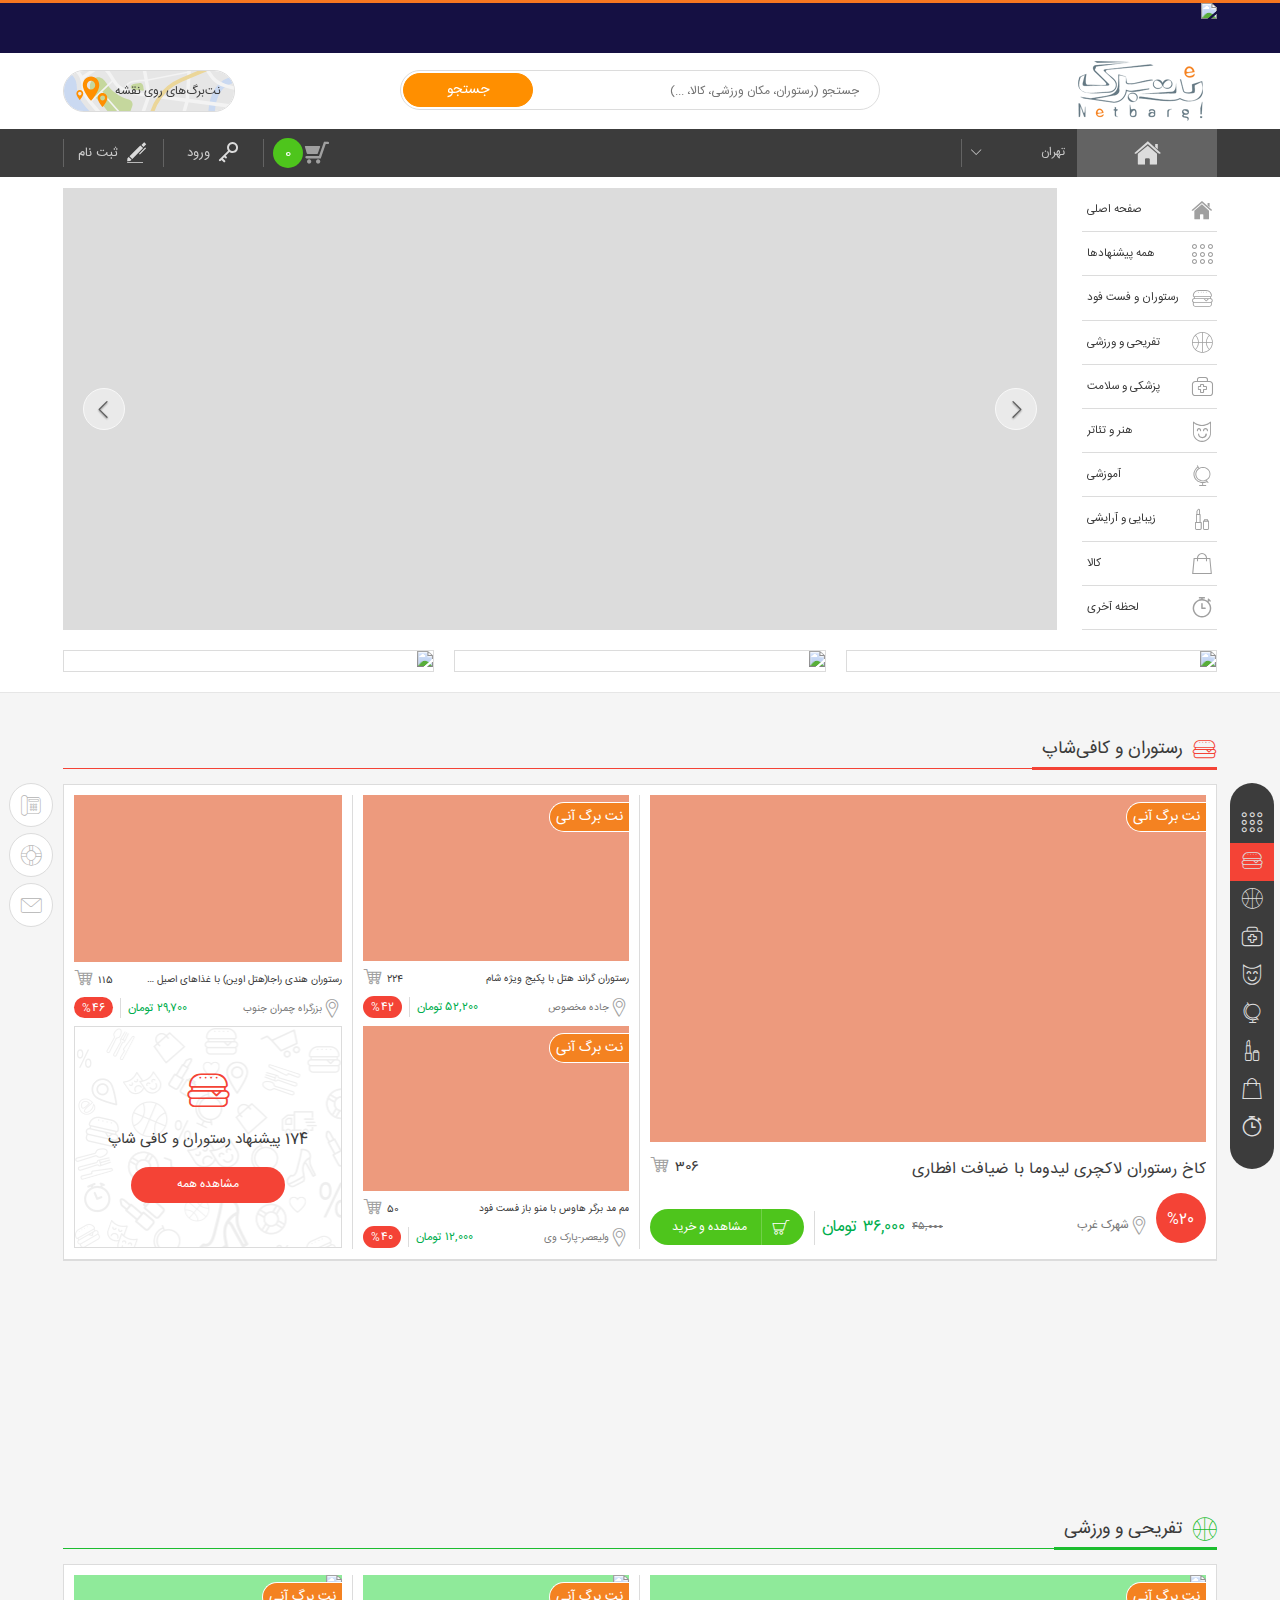
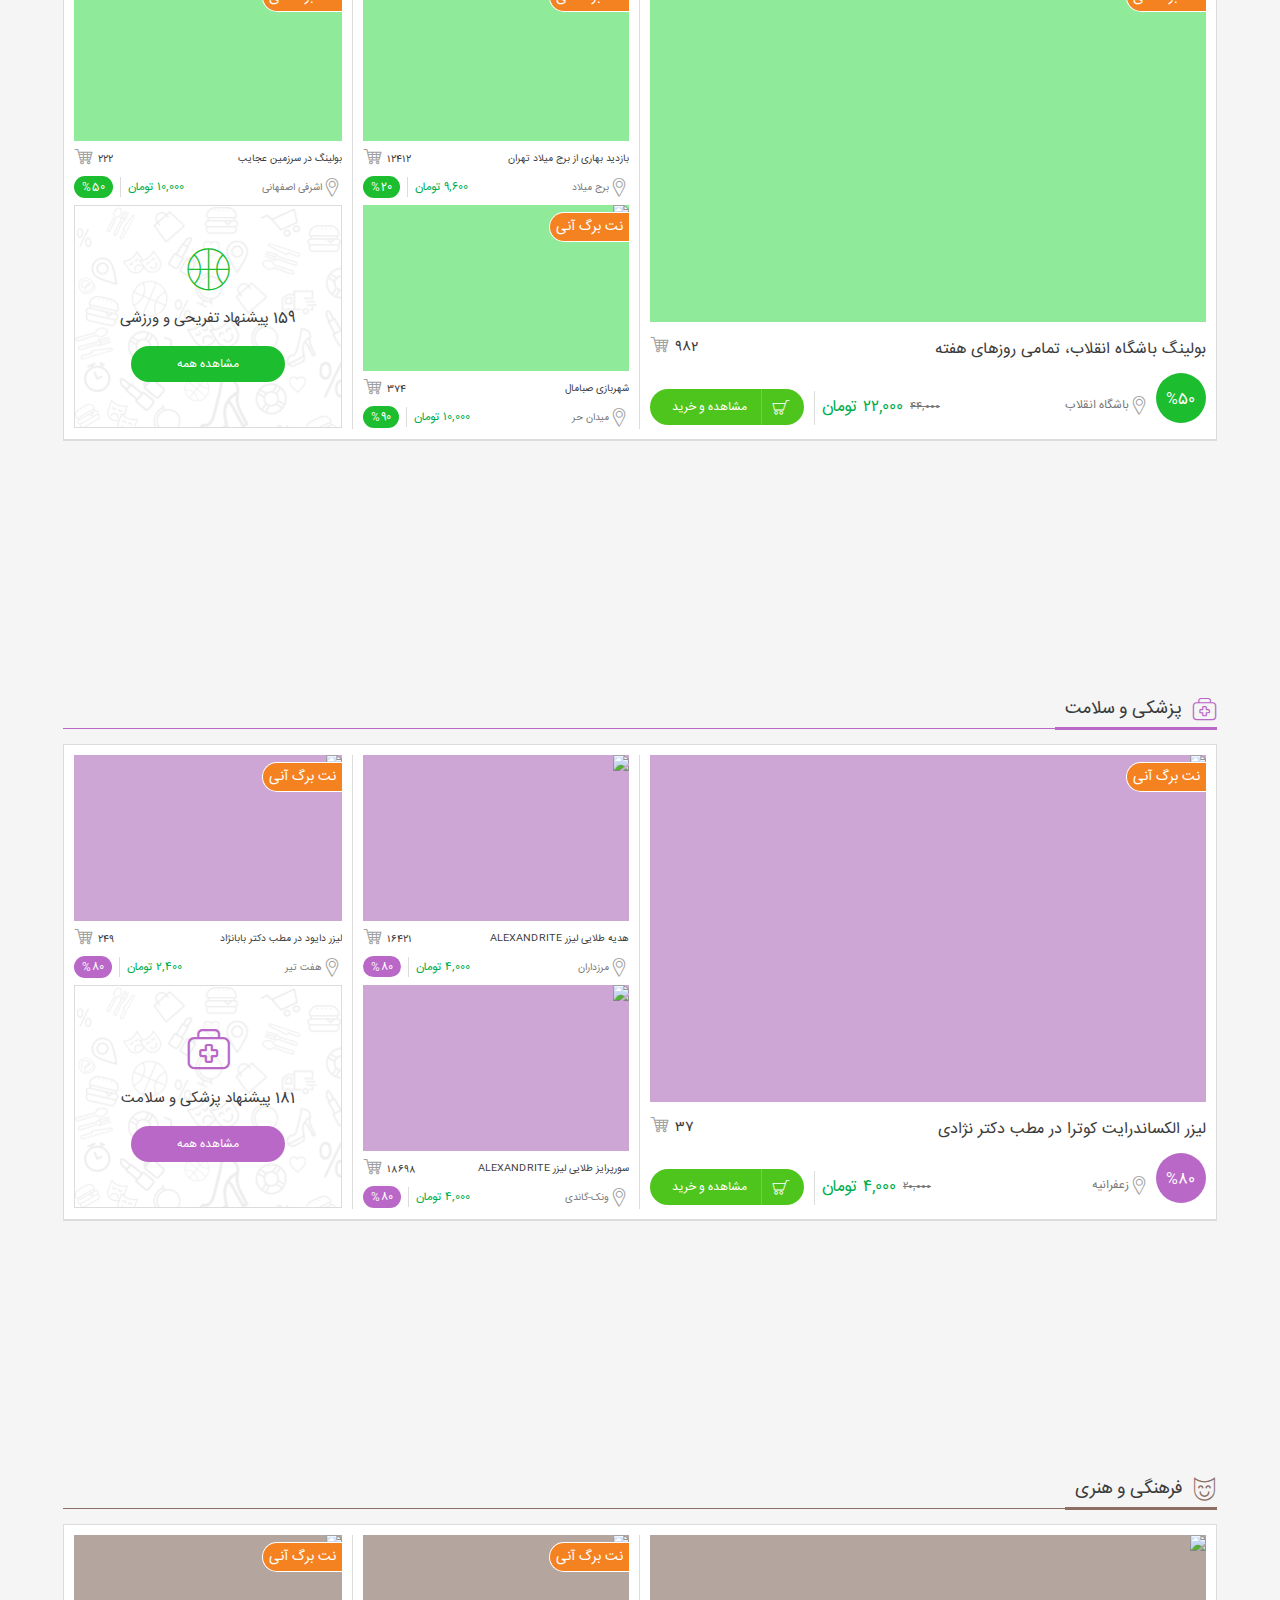
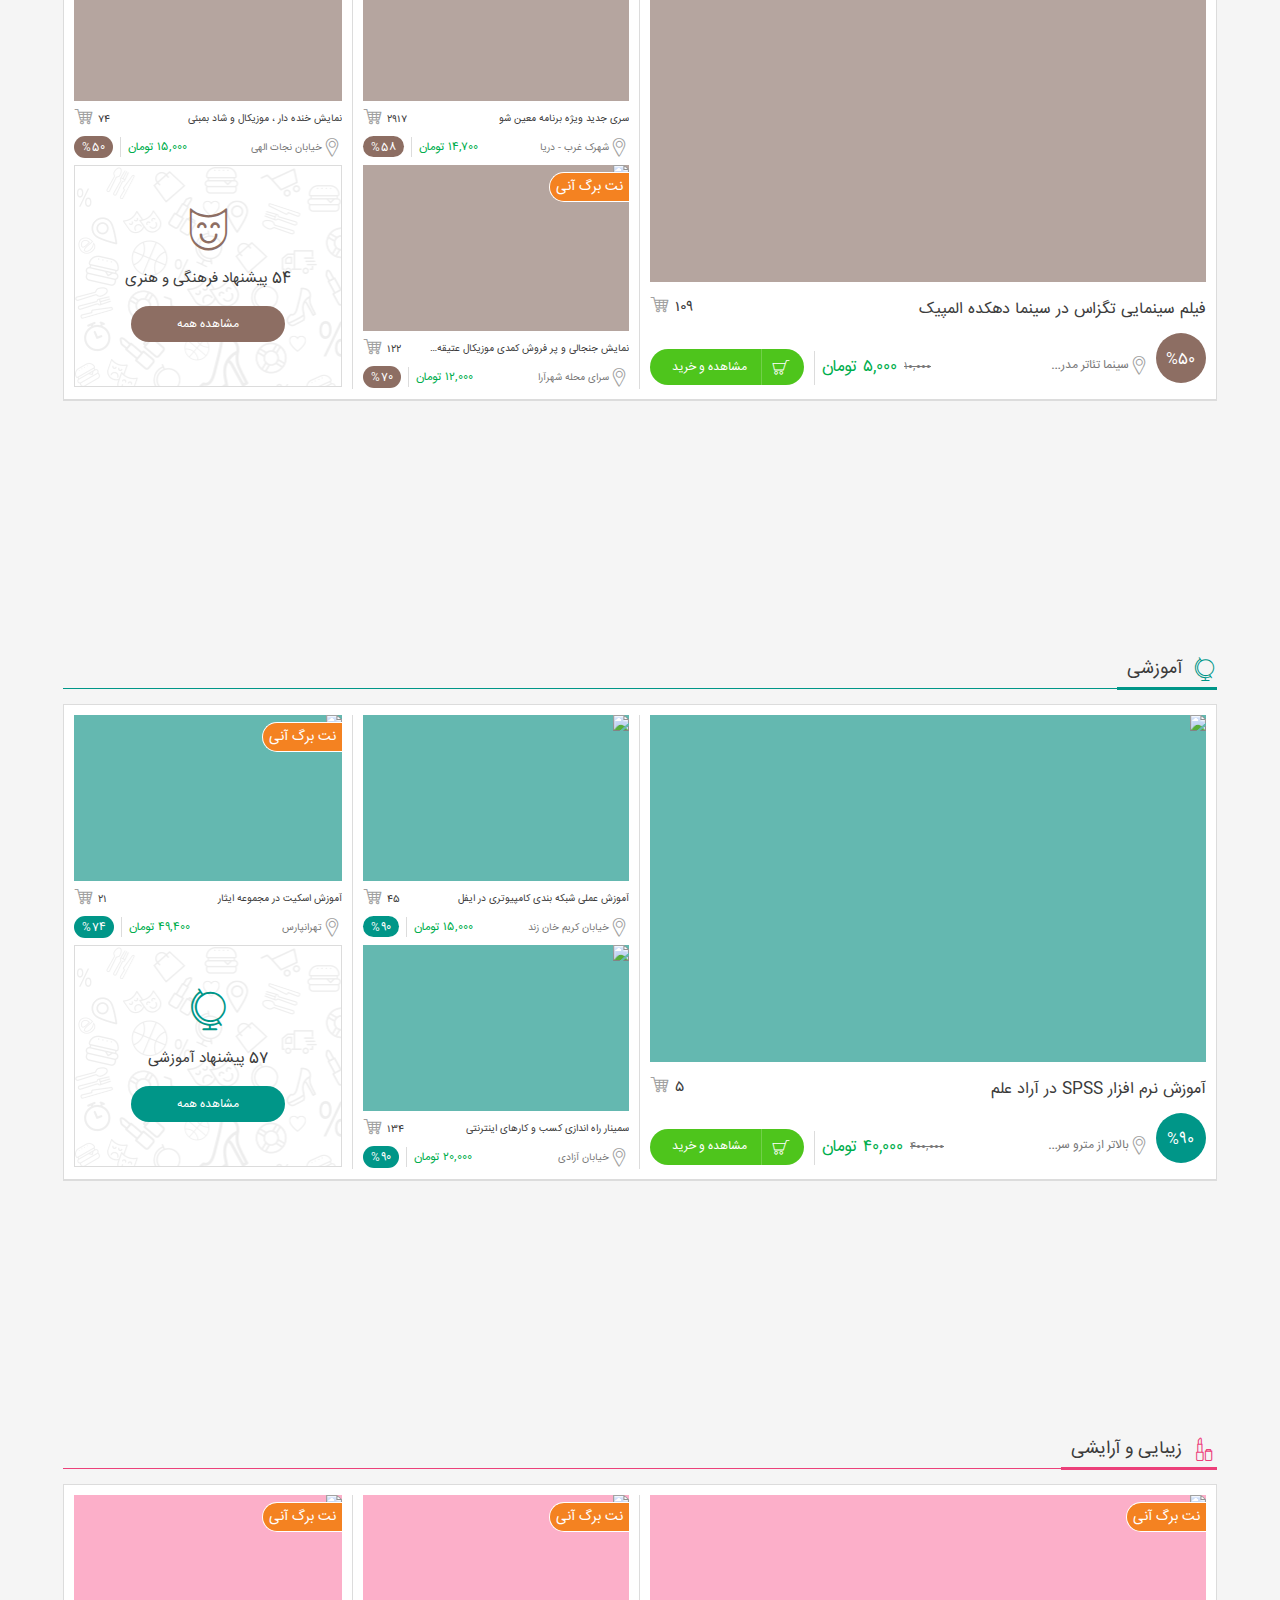
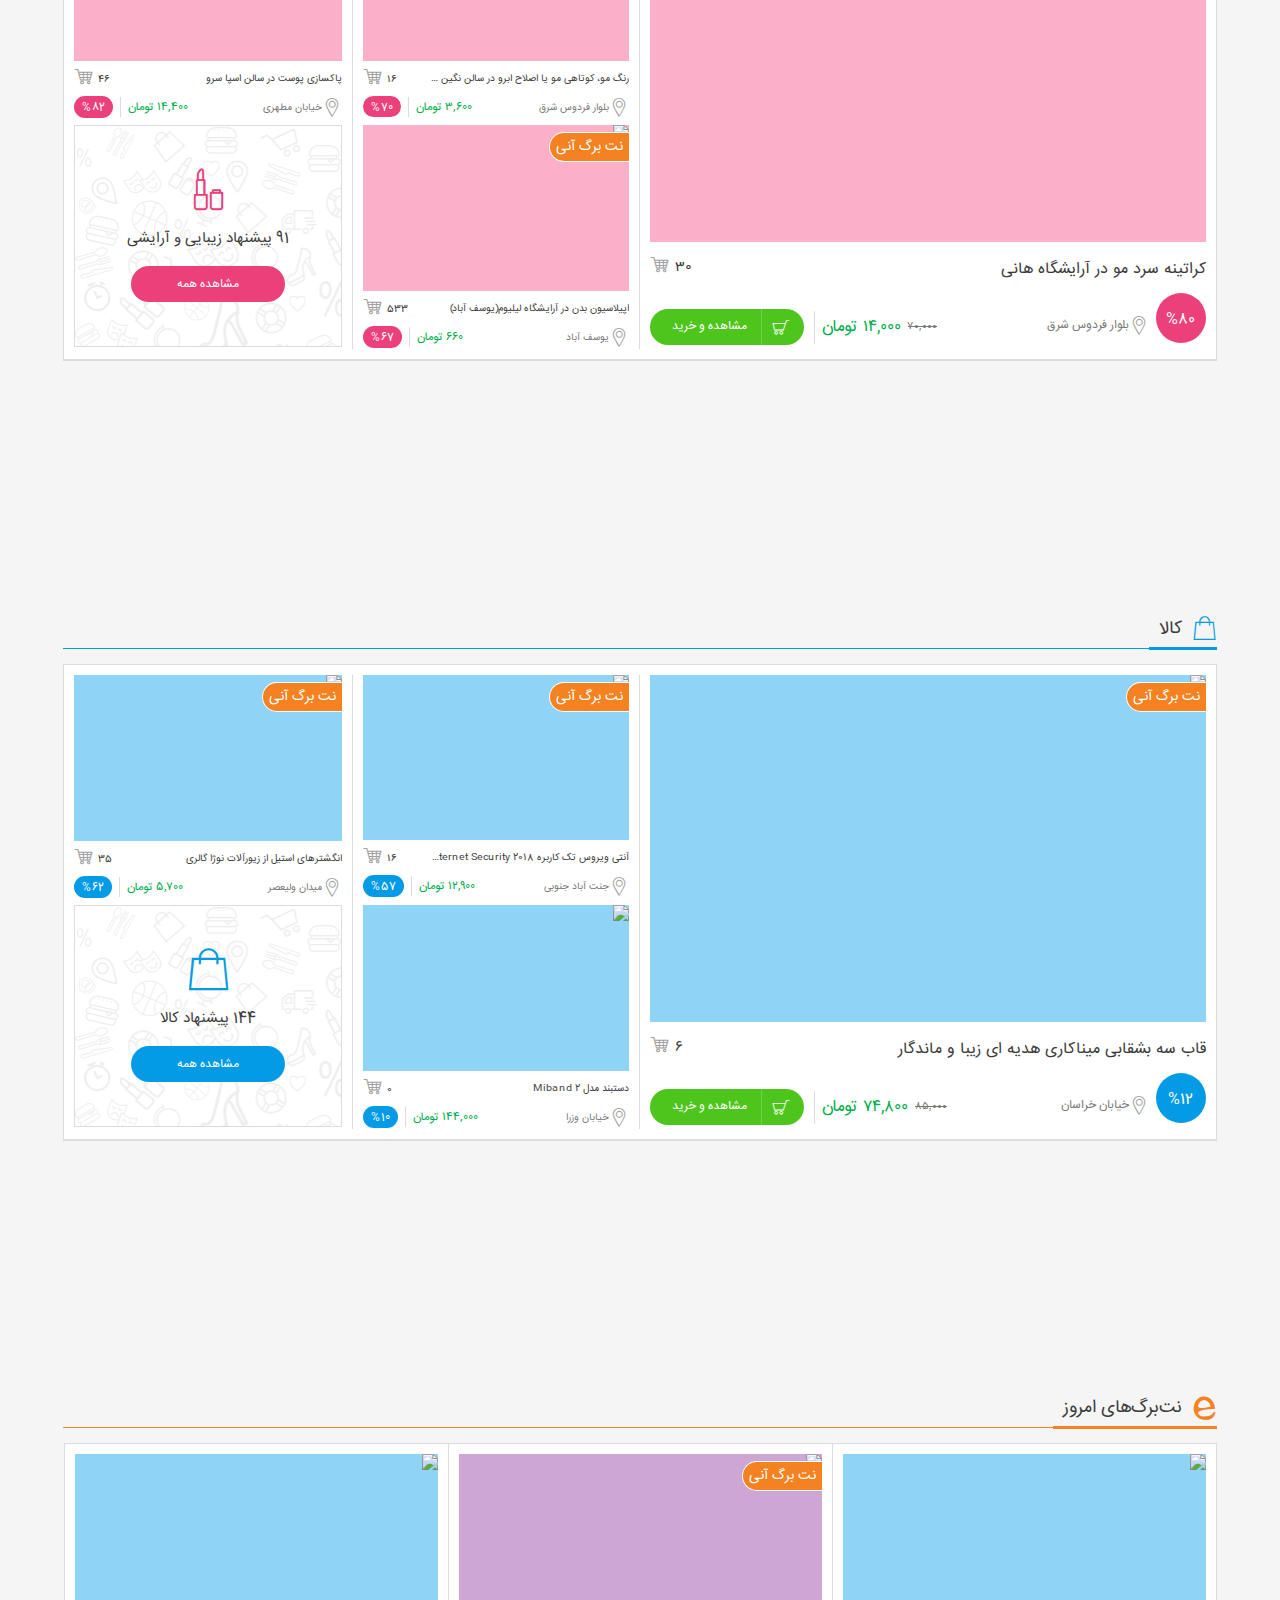
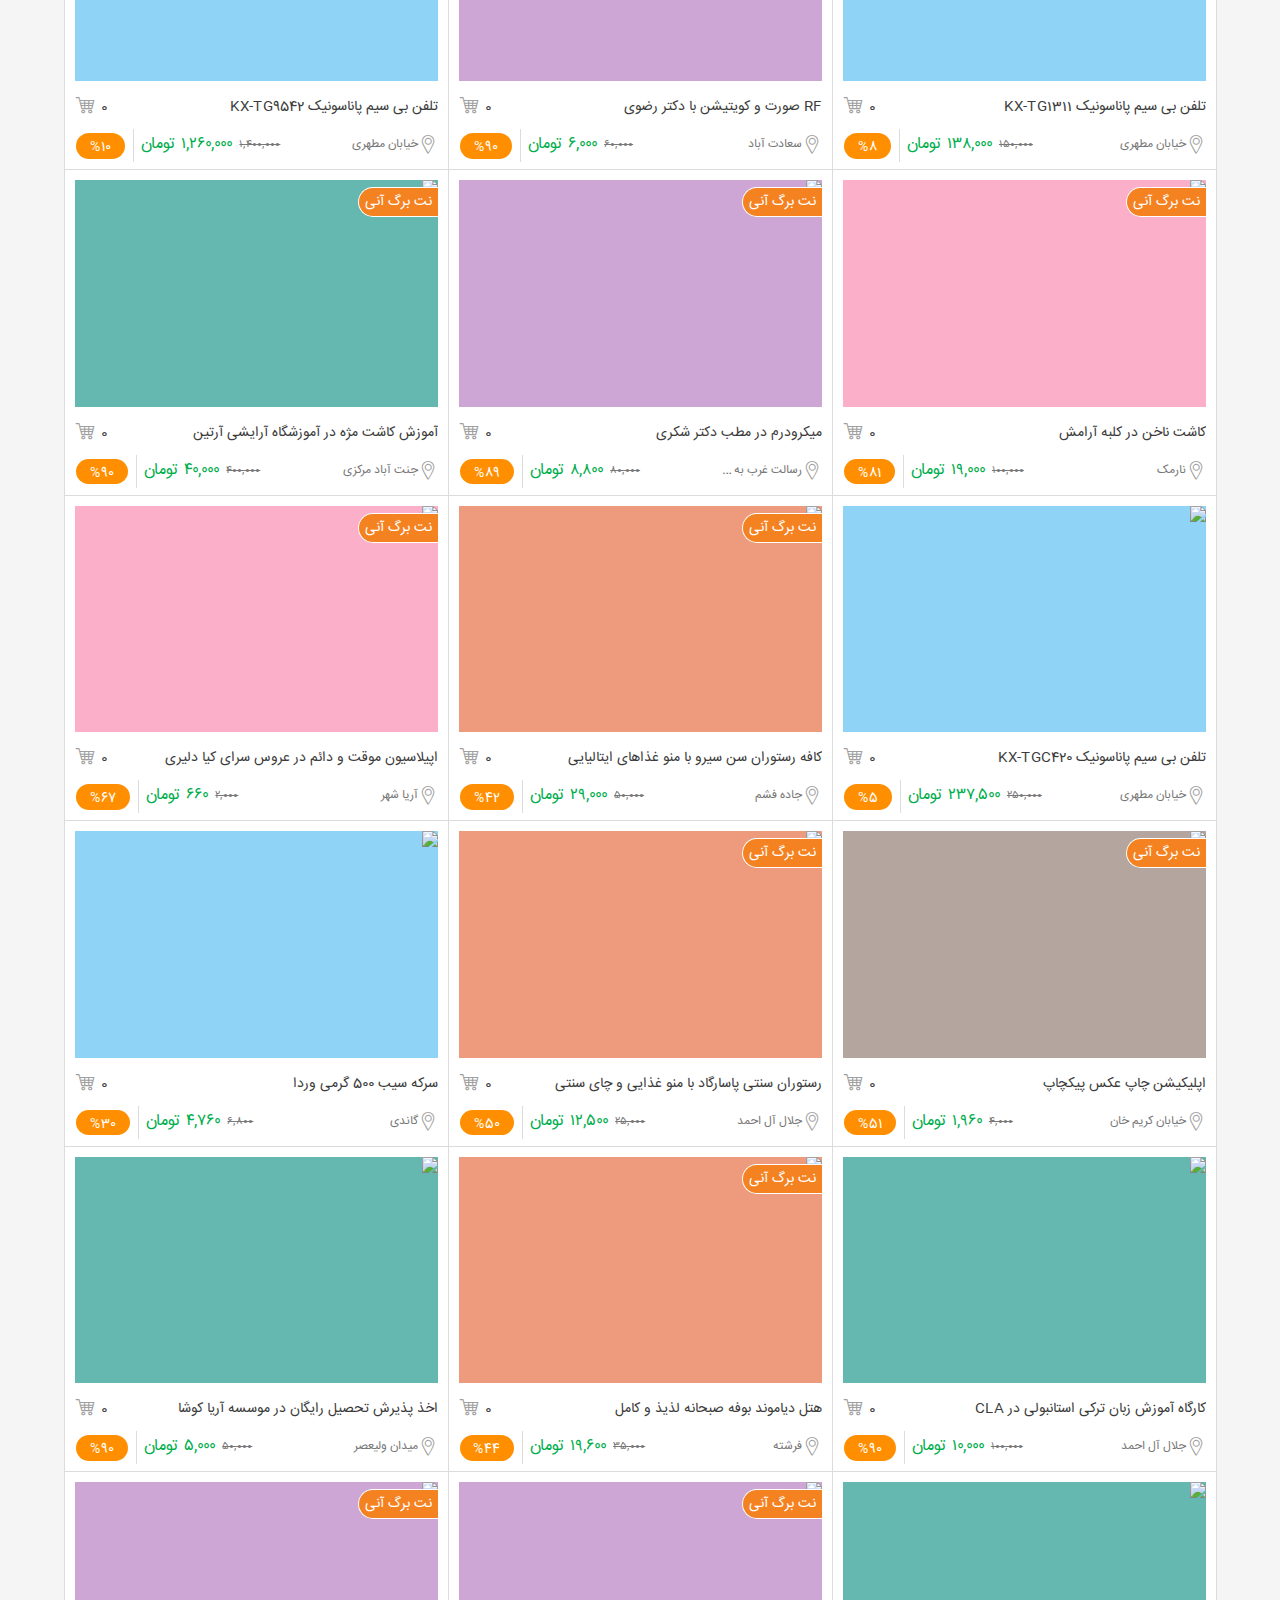
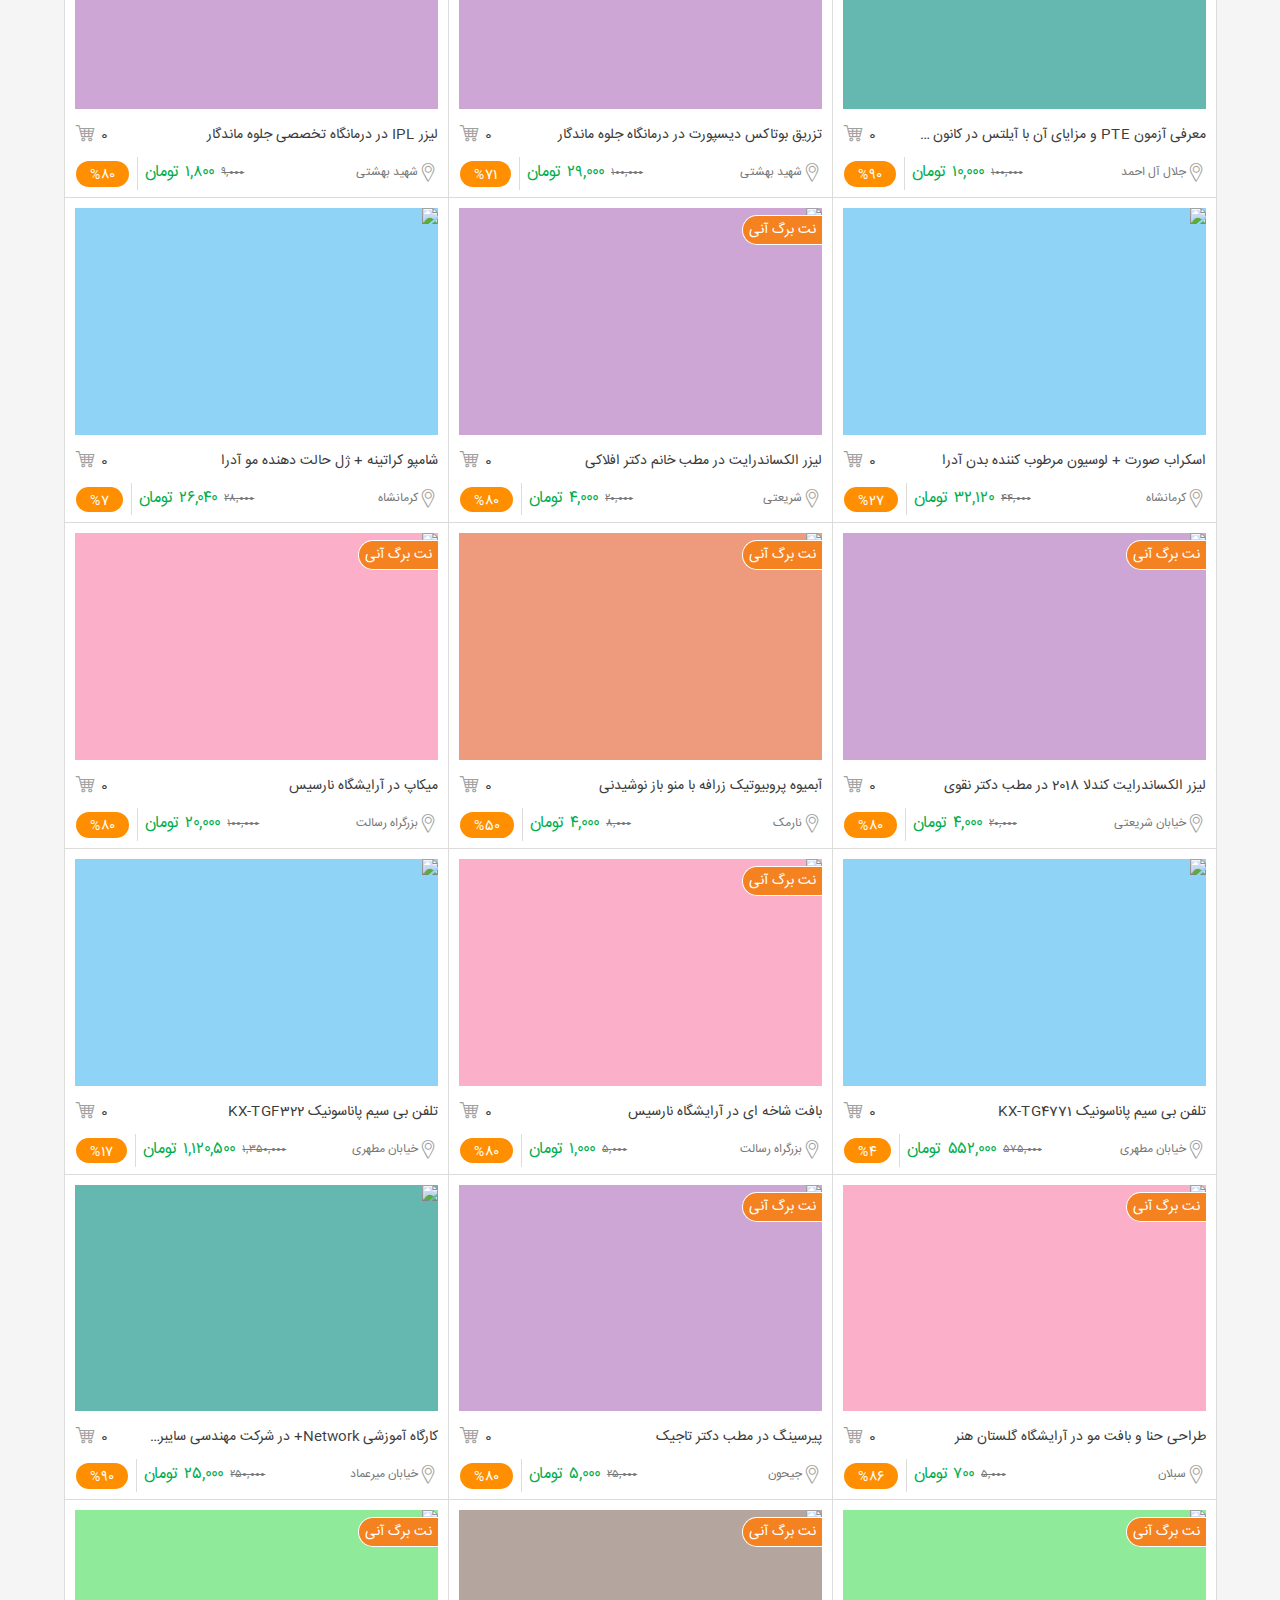
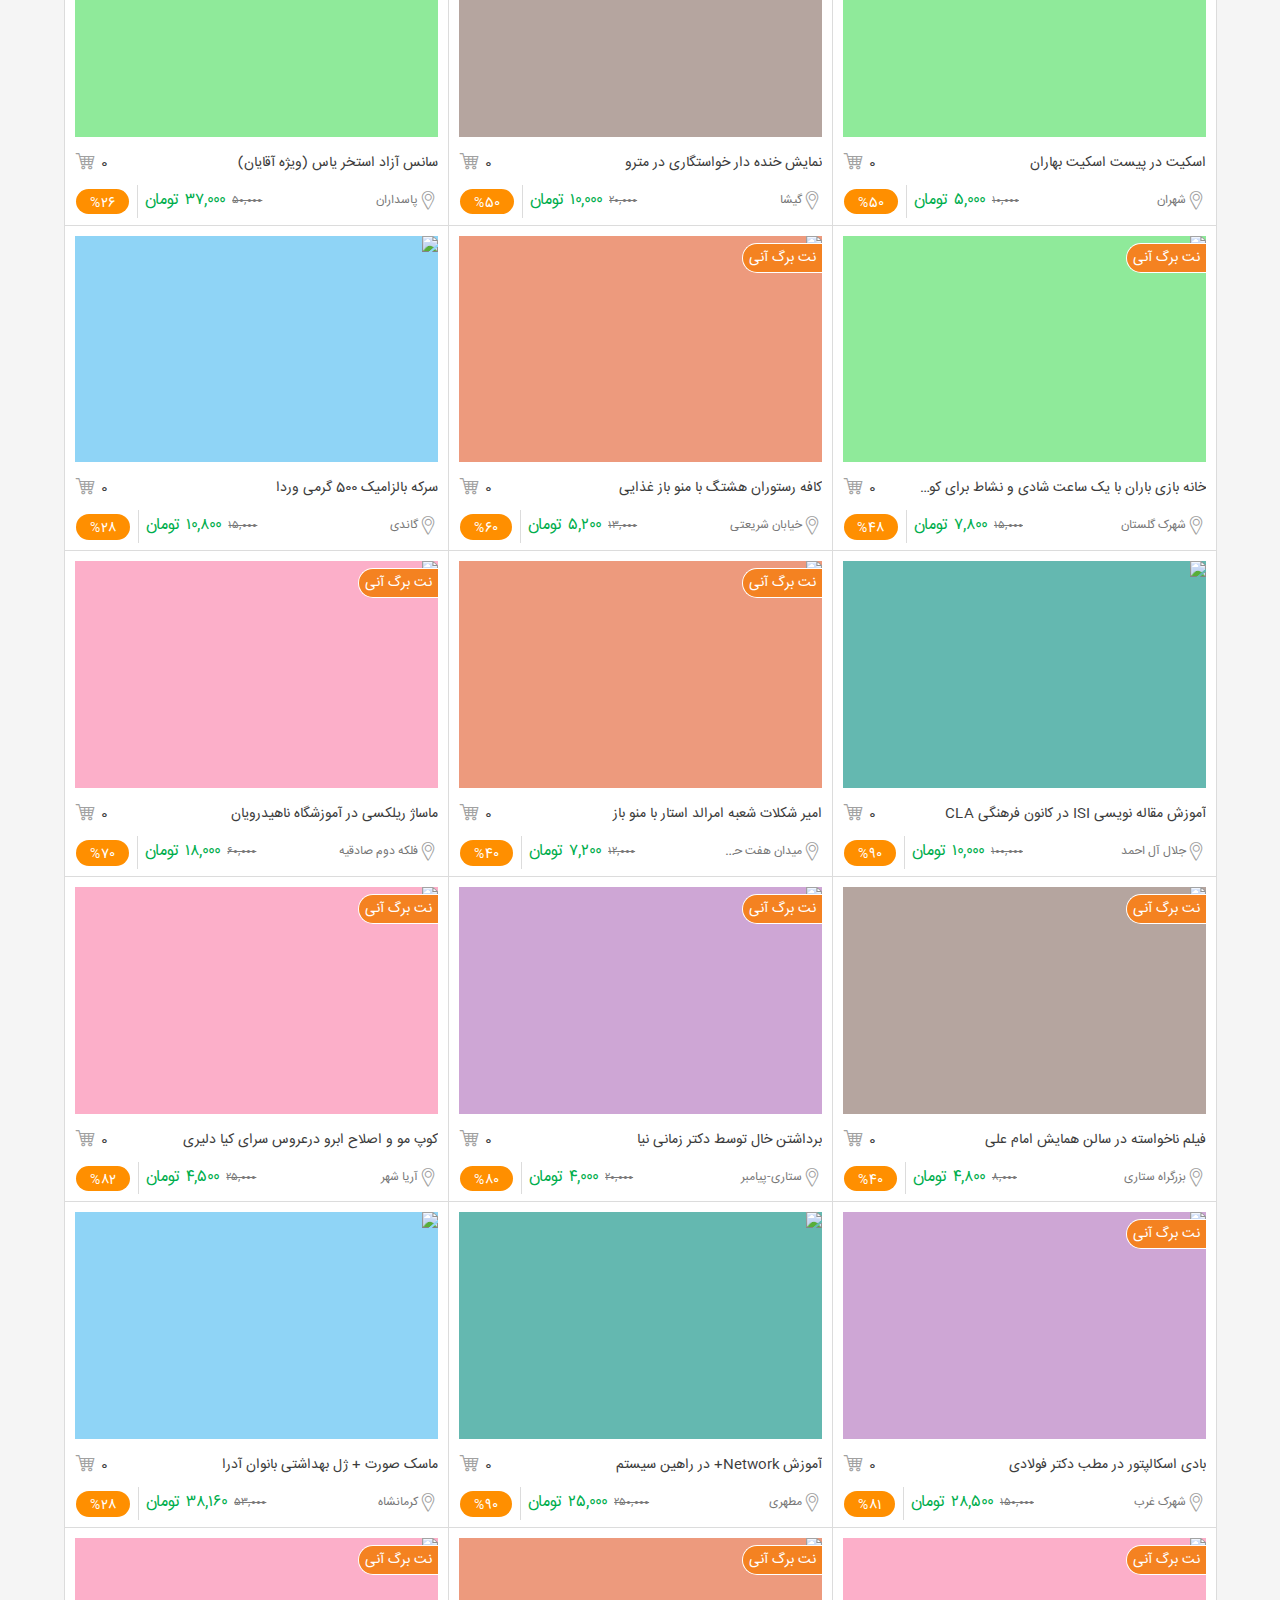
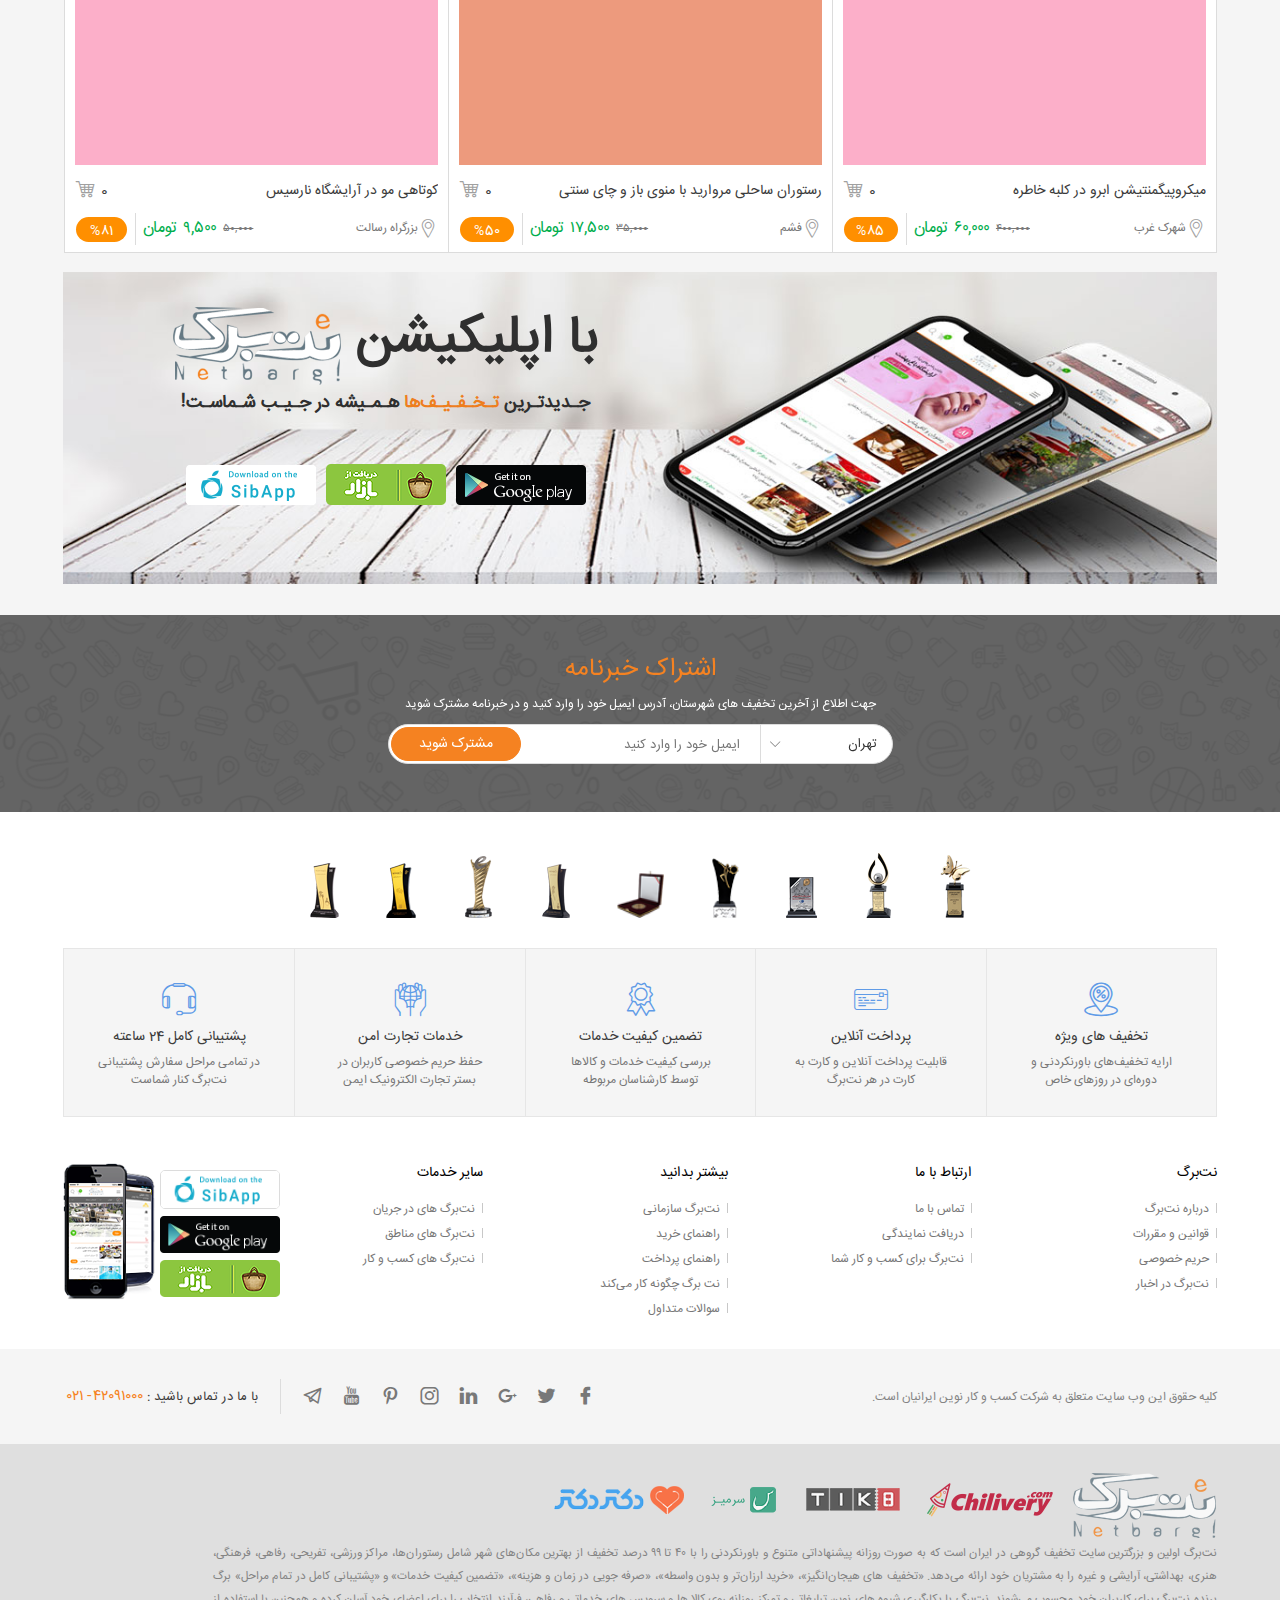
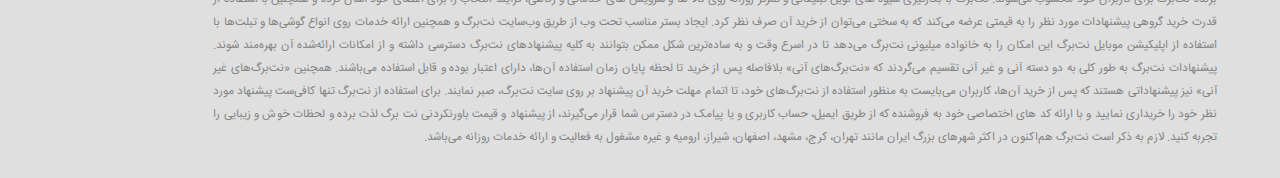
==== commit 91b6dbc9: "first commit" ====
--- a/index.html
+++ b/index.html
@@ -8,16 +8,7 @@
     <meta http-equiv="Content-Type" content="text/html; charset=UTF-8">
     <title>سایت تخفیف و خرید گروهی نت برگ</title>
     <meta http-equiv="X-UA-Compatible" content="IE=edge">
-    <script type="text/javascript" src="./netBargDownload_files/322454d465"></script>
-    <script src="./netBargDownload_files/nr-1071.min.js.download"></script>
-    <script type="text/javascript" async="" src="./netBargDownload_files/ec.js.download"></script>
-    <script type="text/javascript" async="" src="./netBargDownload_files/atrk.js.download"></script>
-    <script type="text/javascript" async="" src="./netBargDownload_files/atrk.js(1).download"></script>
-    <script type="text/javascript" async="" src="./netBargDownload_files/atrk.js(1).download"></script>
-    <script type="text/javascript" async="" src="./netBargDownload_files/hotjar-45775.js.download"></script>
-    <script type="text/javascript" async="" src="./netBargDownload_files/analytics.js.download"></script>
-    <script type="text/javascript" async="" src="./netBargDownload_files/recaptcha__fa.js.download"></script>
-    <script async="" src="./netBargDownload_files/gtm.js.download"></script>
+
     <script type="text/javascript">window.NREUM || (NREUM = {}), __nr_require = function (e, t, n) {
         function r(n) {
             if (!t[n]) {
@@ -275,8 +266,7 @@
     <script src="assets/site/js/client-function.js"></script>
     <script src="assets/site/js/AutoComplete/jquery.easy-autocomplete.js"></script>
     <script src="assets/site/js/elastic.js"></script>
-    <script type="text/javascript" async="" src="assets/site/js"></script>
-    <script type="text/javascript" async="" src="./netBargDownload_files/in.php"></script>
+
     <script async="" src="assets/site/js/modules-52e14885345bd0dc11be0f7722211ae3.js"></script>
     <style type="text/css">iframe#_hjRemoteVarsFrame {
         display: none !important;
@@ -285,8 +275,7 @@
         opacity: 0 !important;
         pointer-events: none !important;
     }</style>
-    <script type="text/javascript" async="" src="./netBargDownload_files/in(1).php"></script>
-    <script type="text/javascript" async="" src="./netBargDownload_files/in(2).php"></script>
+
 </head>
 <body class="chrome">
 <div class="madJaxWait hidden">
@@ -313,7 +302,7 @@
                     <a target="_blank"
                        href="http://netbarg.com/landing/Ramadan97/?utm_source=netbarg&amp;utm_medium=occasional-banner&amp;utm_campaign=ramadan97"
                        class="figure m-b">
-                        <img src="./netBargDownload_files/317b055c.webp" class="img-responsive">
+                        <img src="static/img/banner/banners/occasionsBanner/53/317b055c.jpg" class="img-responsive">
                     </a>
                 </div>
                 <div class="col-md-1"></div>
@@ -327,7 +316,7 @@
                 <div class="burger-col hidden-lg hidden-md col-xs-8"><i class="burger-icon"><i
                         class="icon icon-menu-options"></i></i></div>
                 <div class="col-md-6 col-xs-8 col-logo ">
-                    <a href="http://netbarg.com/tehran/" class="logo"><img src="./netBargDownload_files/netbarg.webp"
+                    <a href="http://netbarg.com/tehran/" class="logo"><img src="assets/site/img/netbarg.png"
                                                                            class="img-responsive"></a>
                 </div>
                 <div class="btn-col hidden-lg hidden-md col-xs-8"><i class="header-icon toggle-search-js"><i
@@ -359,7 +348,7 @@
                 <div class="col-md-6 hidden-sm hidden-xs">
                     <div class="clearfix">
                         <a href="http://netbarg.com/tehran/dealMap/" class="on-map-deals">
-                            <img src="./netBargDownload_files/netbarghaye-roye-naghshe.svg">
+                            <img src="assets/site/img/netbarghaye-roye-naghshe.svg">
                             <span>نت‌برگ‌های روی نقشه</span>
                         </a>
                     </div>
@@ -403,7 +392,7 @@
                                     <span class="badge"></span>
                                 </a>
                                 </li>
-                                <li><a href="http://netbarg.com/#" type="button" data-toggle="modal"
+                                <li><a style="cursor: pointer" data-toggle="modal"
                                        data-target="#mapModal" class="cities_map"><span
                                         class="pull-right"> تمامی شهر ها</span><span
                                         class="map_icon icon icon-more-fill"></span></a></li>
@@ -421,13 +410,13 @@
                             </div>
                         </a>
                         <div class="loginout">
-                            <a href="http://netbarg.com/tehran/users/login/" class="login">
+                            <a style="cursor: pointer" data-toggle="modal" data-target="#signInModal" class="login">
 <span>
 <i class="icon icon-Login"></i>
 ورود
 </span>
                             </a>
-                            <a href="http://netbarg.com/tehran/users/register/" class="signup">
+                            <a style="cursor: pointer" data-toggle="modal" data-target="#signUpModal" class="signup">
 <span>
 <i class="icon icon-signup"></i>
 ثبت نام
@@ -456,13 +445,13 @@
         <div class="fix"></div>
         <div class="wrapper">
             <div class="loginout">
-                <a href="http://netbarg.com/tehran/users/login/" class="login">
+                <a style="cursor: pointer" data-toggle="modal" data-target="#signInModal" class="login">
 <span>
 <i class="icon icon-Login"></i>
 ورود
 </span>
                 </a>
-                <a href="http://netbarg.com/tehran/users/register/" class="signup">
+                <a style="cursor: pointer" data-toggle="modal" data-target="#signUpModal" class="signup">
 <span>
 <i class="icon icon-signup"></i>
 ثبت نام
@@ -471,7 +460,7 @@
             </div>
             <div class="clearfix">
                 <a href="http://netbarg.com/tehran/dealMap/" class="on-map-deals">
-                    <img src="./netBargDownload_files/netbarghaye-roye-naghshe.svg">
+                    <img src="assets/site/img/netbarghaye-roye-naghshe.svg">
                     <span>نت‌برگ‌های روی نقشه</span>
                 </a>
             </div>
@@ -966,205 +955,193 @@
                                         <ul class="deal-tag list-unstyled">
                                         </ul>
                                         <a href="http://netbarg.com/tehran/c:swimmingpool/?utm_source=netbarg&amp;utm_medium=slider&amp;utm_campaign=tag-slider&amp;utm_content=entertainment&amp;utm_term=entertainment-7khordad">
-                                            <img src="./netBargDownload_files/b3680b99.jpg" alt=""> </a>
+                                            <img src="static/img/banner/sliders/vitrin/b3680b99.jpg" alt=""> </a>
                                     </div>
                                     <div class="item">
                                         <ul class="deal-tag list-unstyled">
                                         </ul>
                                         <a href="http://netbarg.com/tehran/d/c:restaurant/125286/%D8%A7%D9%81%D8%B7%D8%A7%D8%B1%DB%8C-%D8%B1%D8%B3%D8%AA%D9%88%D8%B1%D8%A7%D9%86-%D8%B4%DB%8C%D9%88%D8%A7-%D9%87%D9%85%D8%B1%D8%A7%D9%87-%D8%A8%D8%A7-%D8%B4%D8%A7%D9%85/?utm_source=netbarg&amp;utm_medium=slider&amp;utm_campaign=restaurant-slider&amp;utm_term=deal-id-125286">
-                                            <img src="./netBargDownload_files/4c6807d9.jpg" alt=""> </a>
+                                            <img src="static/img/banner/sliders/vitrin/4c6807d9.jpg" alt=""> </a>
                                     </div>
                                     <div class="item">
                                         <ul class="deal-tag list-unstyled">
                                         </ul>
                                         <a href="http://netbarg.com/trend/%D8%BA%D8%B0%D8%A7%D9%87%D8%A7%DB%8C-%D9%81%D8%B1%D9%86%DA%AF%DB%8C/?utm_source=netbarg&amp;utm_medium=slider&amp;utm_campaign=tag-slider&amp;utm_content=resturant&amp;utm_term=resturant-5khordad">
-                                            <img src="./netBargDownload_files/30811198.webp" alt=""> </a>
+                                            <img src="static/img/banner/sliders/vitrin/30811198.jpg" alt=""> </a>
                                     </div>
                                     <div class="item">
                                         <ul class="deal-tag list-unstyled">
                                         </ul>
                                         <a href="http://netbarg.com/tehran/d/c:entertainment/125333/%D8%AA%DB%8C%D8%B1-%D8%A7%D9%86%D8%AF%D8%A7%D8%B2%DB%8C-%D8%A8%D8%A7-%DA%A9%D9%85%D8%A7%D9%86-%D8%AF%D8%B1-%D8%A8%D8%A7%D8%B4%DA%AF%D8%A7%D9%87-%D8%AA%D9%88%DA%86%D8%A7%D9%84-46/?utm_source=netbarg&amp;utm_medium=slider&amp;utm_campaign=entertainment-slider&amp;utm_term=deal-id-125333">
-                                            <img src="./netBargDownload_files/62d30927.webp" alt=""> </a>
+                                            <img src="static/img/banner/sliders/vitrin/62d30927.jpg" alt=""> </a>
                                     </div>
                                     <div class="item">
                                         <ul class="deal-tag list-unstyled">
                                         </ul>
                                         <a href="http://netbarg.com/trend/%D8%A7%D9%81%D8%B7%D8%A7%D8%B1/?utm_source=netbarg&amp;utm_medium=slider&amp;utm_campaign=tag-slider&amp;utm_content=resturant&amp;utm_term=eftar-2khordad">
-                                            <img src="./netBargDownload_files/698709b8.webp" alt=""> </a>
+                                            <img src="static/img/banner/sliders/vitrin/698709b8.jpg" alt=""> </a>
                                     </div>
                                     <div class="item">
                                         <ul class="deal-tag list-unstyled">
                                         </ul>
                                         <a href="http://netbarg.com/tehran/d/c:restaurant/125343/%D8%A8%D9%88%D9%81%D9%87-%D8%A7%D9%81%D8%B7%D8%A7%D8%B1%DB%8C-%D9%88-%D8%B4%D8%A7%D9%85-%D9%87%D8%AA%D9%84-%DA%A9%D9%88%D8%AB%D8%B1/?utm_source=netbarg&amp;utm_medium=slider&amp;utm_campaign=restaurant-slider&amp;utm_term=deal-id-125343">
-                                            <img src="./netBargDownload_files/4d4807f8.webp" alt=""> </a>
+                                            <img src="static/img/banner/sliders/vitrin/4d4807f8.jpg" alt=""> </a>
                                     </div>
                                     <div class="item">
                                         <ul class="deal-tag list-unstyled">
                                         </ul>
                                         <a href="http://netbarg.com/tehran/d/c:art/123702/%D9%86%D9%85%D8%A7%DB%8C%D8%B4-%D8%AE%D9%86%D8%AF%D9%87-%D8%AF%D8%A7%D8%B1-%D8%AA%DB%8C%DA%A9-%D9%88-%D8%AA%D8%A7%DA%A9-%D8%AF%D8%B1-%D9%81%D8%B1%D9%87%D9%86%DA%AF%D8%B3%D8%B1%D8%A7%DB%8C-%D8%B4%D9%81%D9%82/?utm_source=netbarg&amp;utm_medium=slider&amp;utm_campaign=art-slider&amp;utm_term=deal-id-123702">
-                                            <img src="./netBargDownload_files/acf90ca0.webp" alt=""> </a>
+                                            <img src="static/img/banner/sliders/vitrin/acf90ca0.jpg" alt=""> </a>
                                     </div>
                                     <div class="item">
                                         <ul class="deal-tag list-unstyled">
                                         </ul>
                                         <a href="http://netbarg.com/tehran/d/c:restaurant/125251/%D8%B1%D8%B3%D8%AA%D9%88%D8%B1%D8%A7%D9%86-%D8%B3%D9%86%D8%AA%DB%8C-%D8%AF%D9%81-%DA%AF%DB%8C%D9%84%D8%A7%D9%86-%D8%AE%D9%88%D8%B1%D8%A7%DA%A9-%D8%A8%D8%A7-%D8%BA%D8%B0%D8%A7%D9%87%D8%A7%DB%8C-%DA%AF%DB%8C%D9%84%D8%A7%D9%86%DB%8C-28/?utm_source=netbarg&amp;utm_medium=slider&amp;utm_campaign=restaurant-slider&amp;utm_term=deal-id-125251">
-                                            <img src="./netBargDownload_files/a1510c3b.webp" alt=""> </a>
+                                            <img src="static/img/banner/sliders/vitrin/a1510c3b.jpg" alt=""> </a>
                                     </div>
                                     <div class="item">
                                         <ul class="deal-tag list-unstyled">
                                         </ul>
                                         <a href="http://netbarg.com/tehran/d/c:restaurant/125203/%DA%A9%D8%A7%D9%81%D9%87-%D8%B1%D8%B3%D8%AA%D9%88%D8%B1%D8%A7%D9%86-%D8%A2%D8%AF%D8%B1-%D8%A8%D8%A7-%D8%A8%D8%B4%D9%82%D8%A7%D8%A8-%D8%A7%D9%81%D8%B7%D8%A7%D8%B1%DB%8C-%D9%87%D8%A7%DB%8C-%D9%85%D8%AA%D9%86%D9%88%D8%B9/?utm_source=netbarg&amp;utm_medium=slider&amp;utm_campaign=restaurant-slider&amp;utm_term=deal-id-125203">
-                                            <img src="./netBargDownload_files/38ee06a3.webp" alt=""> </a>
+                                            <img src="static/img/banner/sliders/vitrin/38ee06a3.jpg" alt=""> </a>
                                     </div>
                                     <div class="item active">
                                         <ul class="deal-tag list-unstyled">
                                         </ul>
                                         <a href="http://netbarg.com/tehran/d/c:entertainment/125197/%D8%B4%D9%87%D8%B1%D8%A8%D8%A7%D8%B2%DB%8C-%D8%B5%D8%A8%D8%A7%D9%85%D8%A7%D9%84/?utm_source=netbarg&amp;utm_medium=slider&amp;utm_campaign=entertainment-slider&amp;utm_term=deal-id-125197">
-                                            <img src="./netBargDownload_files/87520aef.webp" alt=""> </a>
+                                            <img src="static/img/banner/sliders/vitrin/87520aef.jpg" alt=""> </a>
                                     </div>
                                     <div class="item ">
                                         <ul class="deal-tag list-unstyled">
                                         </ul>
                                         <a href="http://netbarg.com/tehran/d/c:entertainment/125171/%D8%B3%D9%88%D8%A7%D8%B1%DA%A9%D8%A7%D8%B1%DB%8C-%D9%88-%D8%A8%DB%8C%D9%84%DB%8C%D8%A7%D8%B1%D8%AF-%D8%AF%D8%B1-%D8%A7%D8%B3%D8%A8-%D8%B3%D9%88%D8%A7%D8%B1%DB%8C-%D8%A2%D8%B1%D8%A7%D8%AF/?utm_source=netbarg&amp;utm_medium=slider&amp;utm_campaign=entertainment-slider&amp;utm_term=deal-id-125171">
-                                            <img src="./netBargDownload_files/4eac0813.webp" alt=""> </a>
+                                            <img src="static/img/banner/sliders/vitrin/4eac0813.jpg" alt=""> </a>
                                     </div>
                                     <div class="item ">
                                         <ul class="deal-tag list-unstyled">
                                         </ul>
                                         <a href="http://netbarg.com/tehran/d/c:entertainment/125199/%D8%B4%D9%86%D8%A7-%D9%88-%D8%A2%D8%A8-%D8%AF%D8%B1%D9%85%D8%A7%D9%86%DB%8C-%D8%AF%D8%B1-%D9%85%D8%AC%D9%85%D9%88%D8%B9%D9%87-%D9%88%D8%B1%D8%B2%D8%B4%DB%8C-%D8%A2%D8%B2%D8%A7%D8%AF%DB%8C/?utm_source=netbarg&amp;utm_medium=slider&amp;utm_campaign=entertainment-slider&amp;utm_term=deal-id-125199">
-                                            <img src="./netBargDownload_files/0e4602aa.webp" alt=""> </a>
+                                            <img src="static/img/banner/sliders/vitrin/0e4602aa.jpg" alt=""> </a>
                                     </div>
                                     <div class="item ">
                                         <ul class="deal-tag list-unstyled">
                                         </ul>
                                         <a href="http://netbarg.com/tehran/d/c:restaurant/124603/%D8%A8%D9%88%D9%81%D9%87-%D8%A7%D9%81%D8%B7%D8%A7%D8%B1-%D9%88-%D8%B4%D8%A7%D9%85-%D9%85%D8%AC%D9%84%D9%84-%D8%AF%D8%B1-%D8%B1%D8%B3%D8%AA%D9%88%D8%B1%D8%A7%D9%86-%DA%AF%D8%B1%D8%AF%D8%A7%D9%86-%D8%A8%D8%B1%D8%AC-%D9%85%DB%8C%D9%84%D8%A7%D8%AF/">
-                                            <img src="./netBargDownload_files/c6770de2.webp" alt=""> </a>
+                                            <img src="static/img/banner/sliders/vitrin/c6770de2.jpg" alt=""> </a>
                                     </div>
                                     <div class="item ">
                                         <ul class="deal-tag list-unstyled">
                                         </ul>
                                         <a href="http://netbarg.com/tehran/d/c:restaurant/124884/%DA%A9%D8%A7%D8%AE-%D8%B1%D8%B3%D8%AA%D9%88%D8%B1%D8%A7%D9%86-%D9%84%D8%A7%DA%A9%DA%86%D8%B1%DB%8C-%D9%84%DB%8C%D8%AF%D9%88%D9%85%D8%A7-%D8%A8%D8%A7-%D8%B6%DB%8C%D8%A7%D9%81%D8%AA-%D8%A7%D9%81%D8%B7%D8%A7%D8%B1%DB%8C/">
-                                            <img src="./netBargDownload_files/108102e1.webp" alt=""> </a>
+                                            <img src="static/img/banner/sliders/vitrin/108102e1.jpg" alt=""> </a>
                                     </div>
                                     <div class="item ">
                                         <ul class="deal-tag list-unstyled">
                                         </ul>
                                         <a href="http://netbarg.com/tehran/d/c:entertainment/124455/%D8%B3%DB%8C%D8%B1%DA%A9-%D8%B1%D8%A7%D8%B4%D9%86-%D8%A7%DB%8C%D8%B1%D8%A7%D9%86-%D8%B1%D9%88%D8%B3%DB%8C%D9%87-%D9%86%D9%85%D8%A7%DB%8C%D8%B4-%D9%88%DB%8C%DA%98%D9%87-%D9%85%D8%A7%D9%87-%D8%B1%D9%85%D8%B6%D8%A7%D9%86/?utm_source=netbarg&amp;utm_medium=slider&amp;utm_campaign=entertainment-slider&amp;utm_term=deal-id-124455">
-                                            <img src="./netBargDownload_files/4e17080c.webp" alt=""> </a>
+                                            <img src="static/img/banner/sliders/vitrin/4e17080c.jpg" alt=""> </a>
                                     </div>
                                     <div class="item ">
                                         <ul class="deal-tag list-unstyled">
                                         </ul>
                                         <a href="http://netbarg.com/tehran/d/c:entertainment/121429/%D9%84%D8%AD%D8%B8%D8%A7%D8%AA%DB%8C-%D8%B4%D8%A7%D8%AF-%D9%88-%D9%BE%D8%B1-%D8%A7%D8%B2-%D9%87%DB%8C%D8%AC%D8%A7%D9%86-%D8%AF%D8%B1-%D8%B4%D9%87%D8%B1%D8%A8%D8%A7%D8%B2%DB%8C-%D9%BE%D8%A7%D8%B1%DA%A9-%D8%A7%D8%B1%D9%85/">
-                                            <img src="./netBargDownload_files/49f306ff.webp" alt=""> </a>
+                                            <img src="static/img/banner/sliders/vitrin/49f306ff.jpg" alt=""> </a>
                                     </div>
                                     <div class="item ">
                                         <ul class="deal-tag list-unstyled">
                                         </ul>
                                         <a href="http://netbarg.com/tehran/d/c:restaurant/124927/%D8%B1%D8%B3%D8%AA%D9%88%D8%B1%D8%A7%D9%86-%D9%88%D8%B1%D8%B3%D8%A7%DB%8C-%D8%A8%D8%A7-%D9%85%D9%86%D9%88%DB%8C-%D8%BA%D8%B0%D8%A7%D9%87%D8%A7%DB%8C-%D8%A7%DB%8C%D8%B1%D8%A7%D9%86%DB%8C-%D9%88-%D8%A8%DB%8C%D9%86-%D8%A7%D9%84%D9%85%D9%84%D9%84%DB%8C-8/">
-                                            <img src="./netBargDownload_files/65480961.webp" alt=""> </a>
+                                            <img src="static/img/banner/sliders/vitrin/65480961.jpg" alt=""> </a>
                                     </div>
                                     <div class="item ">
                                         <ul class="deal-tag list-unstyled">
                                         </ul>
                                         <a href="http://netbarg.com/tehran/d/c:funactivities/117757/%D8%A8%D9%88%D9%84%DB%8C%D9%86%DA%AF-%D9%85%D8%AC%D9%85%D9%88%D8%B9%D9%87-%D9%88%D8%B1%D8%B2%D8%B4%DB%8C-%D8%A8%D8%A7%D8%B4%DA%AF%D8%A7%D9%87-%D8%A7%D9%86%D9%82%D9%84%D8%A7%D8%A8/">
-                                            <img src="./netBargDownload_files/5db609fd.jpg" alt=""> </a>
+                                            <img src="static/img/banner/sliders/vitrin/5db609fd.jpg" alt=""> </a>
                                     </div>
                                     <div class="item ">
                                         <ul class="deal-tag list-unstyled">
                                         </ul>
                                         <a href="http://netbarg.com/tehran/d/c:restaurant/124884/%DA%A9%D8%A7%D8%AE-%D8%B1%D8%B3%D8%AA%D9%88%D8%B1%D8%A7%D9%86-%D9%84%D8%A7%DA%A9%DA%86%D8%B1%DB%8C-%D9%84%DB%8C%D8%AF%D9%88%D9%85%D8%A7-%D8%A8%D8%A7-%D8%B6%DB%8C%D8%A7%D9%81%D8%AA-%D8%A7%D9%81%D8%B7%D8%A7%D8%B1%DB%8C/">
-                                            <img src="./netBargDownload_files/0e8d02af.jpg" alt=""> </a>
+                                            <img src="static/img/banner/sliders/vitrin/0e8d02af.jpg" alt=""> </a>
                                     </div>
                                     <div class="item ">
                                         <ul class="deal-tag list-unstyled">
                                         </ul>
                                         <a href="http://netbarg.com/tehran/d/c:art/125020/%D9%86%D9%85%D8%A7%DB%8C%D8%B4-%D8%AE%D9%86%D8%AF%D9%87-%D8%AF%D8%A7%D8%B1-%DA%A9%D9%88%D8%AF%DA%A9-%D8%A2%D9%82%D8%A7-%D8%A7%D8%AC%D8%A7%D8%B2%D9%87/?utm_source=netbarg&amp;utm_medium=slider&amp;utm_campaign=art-slider&amp;utm_term=deal-id-125020">
-                                            <img src="./netBargDownload_files/627c093c.webp" alt=""> </a>
+                                            <img src="static/img/banner/sliders/vitrin/627c093c.jpg" alt=""> </a>
                                     </div>
                                     <div class="item ">
                                         <ul class="deal-tag list-unstyled">
                                         </ul>
                                         <a href="http://netbarg.com/tehran/d/c:entertainment/124709/%DA%A9%D8%A7%D8%B1%D8%AA%DB%8C%D9%86%DA%AF-%D9%BE%D8%B1%D9%86%D8%AF-%D8%A8%D8%A7-%D9%85%D8%AC%D9%85%D9%88%D8%B9%D9%87-%D8%A8%D8%A7%D8%B2%DB%8C-%D9%87%D8%A7%DB%8C-%D8%A8%D8%B3%DB%8C%D8%A7%D8%B1-%D9%87%DB%8C%D8%AC%D8%A7%D9%86-%D8%A7%D9%86%DA%AF%DB%8C%D8%B2/">
-                                            <img src="./netBargDownload_files/4ed20817.webp" alt=""> </a>
+                                            <img src="static/img/banner/sliders/vitrin/4ed20817.jpg" alt=""> </a>
                                     </div>
                                     <div class="item ">
                                         <ul class="deal-tag list-unstyled">
                                         </ul>
                                         <a href="http://netbarg.com/tehran/d/c:entertainment/124639/%D8%B3%D8%A7%D9%86%D8%B3-%D8%A2%D8%B2%D8%A7%D8%AF-%D8%A7%D8%B3%D8%AA%D8%AE%D8%B1-%D8%B3%D8%A8%D8%B2-%D9%88%D9%84%D9%86%D8%AC%DA%A9/?utm_source=netbarg&amp;utm_medium=slider&amp;utm_campaign=entertainment-slider&amp;utm_term=deal-id-124639">
-                                            <img src="./netBargDownload_files/6202093b.webp" alt=""> </a>
-                                    </div>
-                                    <div class="item ">
-                                        <ul class="deal-tag list-unstyled">
-                                        </ul>
-                                        <a href="http://netbarg.com/tehran/d/c:restaurant/124145/%DA%A9%D8%A7%D9%81%D9%87-%D8%B1%D8%B3%D8%AA%D9%88%D8%B1%D8%A7%D9%86-%D8%A7%DB%8C%D9%84-%D8%A8%D8%AE%D8%AA%DB%8C%D8%A7%D8%B1%DB%8C-%D8%A8%D8%A7-%D8%B3%DB%8C%D9%86%DB%8C-%D8%A7%D9%81%D8%B7%D8%A7%D8%B1%DB%8C/">
-                                            <img src="./netBargDownload_files/a0750c67.webp" alt=""> </a>
+                                            <img src="static/img/banner/sliders/vitrin/6202093b.jpg" alt=""> </a>
                                     </div>
                                     <div class="item ">
                                         <ul class="deal-tag list-unstyled">
                                         </ul>
                                         <a href="http://netbarg.com/tehran/d/c:entertainment/114136/%D8%A8%D8%A7%D8%B2%D8%AF%DB%8C%D8%AF-%D8%A8%D9%87%D8%A7%D8%B1%DB%8C-%D8%A7%D8%B2-%D8%A8%D8%B1%D8%AC-%D9%85%DB%8C%D9%84%D8%A7%D8%AF-%D8%AA%D9%87%D8%B1%D8%A7%D9%86/">
-                                            <img src="./netBargDownload_files/a3fb0bb4.jpg" alt=""> </a>
+                                            <img src="static/img/banner/sliders/vitrin/a3fb0bb4.jpg" alt=""> </a>
                                     </div>
                                     <div class="item ">
                                         <ul class="deal-tag list-unstyled">
                                         </ul>
                                         <a href="http://netbarg.com/tehran/d/c:entertainment/125003/%D8%B3%D8%A7%D9%86%D8%B3-%D8%A2%D8%B2%D8%A7%D8%AF-%D8%A7%D8%B3%D8%AA%D8%AE%D8%B1-%D8%AF%D8%B1-%D9%85%D8%AC%D9%85%D9%88%D8%B9%D9%87-%D9%81%D8%B1%D9%87%D9%86%DA%AF%DB%8C-%D9%88%D8%B1%D8%B2%D8%B4%DB%8C-%D9%88%D9%86%DA%A9/?utm_source=netbarg&amp;utm_medium=slider&amp;utm_campaign=home-slider&amp;utm_term=deal-id-125003">
-                                            <img src="./netBargDownload_files/35b2064b.webp" alt=""> </a>
+                                            <img src="static/img/banner/sliders/vitrin/35b2064b.jpg" alt=""> </a>
                                     </div>
                                     <div class="item ">
                                         <ul class="deal-tag list-unstyled">
                                         </ul>
                                         <a href="http://netbarg.com/tehran/d/c:restaurant/124158/%D8%B1%D8%B3%D8%AA%D9%88%D8%B1%D8%A7%D9%86-%D8%A8%DB%8C%D9%86-%D8%A7%D9%84%D9%85%D9%84%D9%84%DB%8C-%D9%87%D9%84%D8%B3%DB%8C%D9%86-%D9%88%DB%8C%DA%98%D9%87-%D8%A7%D9%81%D8%B7%D8%A7%D8%B1-%D9%88-%D8%B4%D8%A7%D9%85/">
-                                            <img src="./netBargDownload_files/72850972.webp" alt=""> </a>
+                                            <img src="static/img/banner/sliders/vitrin/72850972.jpg" alt=""> </a>
                                     </div>
                                     <div class="item ">
                                         <ul class="deal-tag list-unstyled">
                                         </ul>
                                         <a href="http://netbarg.com/tehran/d/c:entertainment/122515/%D8%AC%D8%B4%D9%86%D9%88%D8%A7%D8%B1%D9%87-%D8%A8%D9%87%D8%A7%D8%B1%D9%87-%D8%AA%D9%85%D8%A7%D9%85%DB%8C-%D8%A8%D8%A7%D8%B2%DB%8C-%D9%87%D8%A7-%D8%AF%D8%B1-%D8%B3%D8%B1%D8%B2%D9%85%DB%8C%D9%86-%D8%B9%D8%A">
-                                            <img src="./netBargDownload_files/95ff0b33.jpg" alt=""> </a>
+                                            <img src="static/img/banner/sliders/vitrin/95ff0b33.jpg" alt=""> </a>
                                     </div>
                                     <div class="item ">
                                         <ul class="deal-tag list-unstyled">
                                         </ul>
                                         <a href="http://netbarg.com/tehran/d/c:restaurant/125116/%D8%B1%D8%B3%D8%AA%D9%88%D8%B1%D8%A7%D9%86-%D8%B1%D9%88%DB%8C%D8%A7%D9%84-%D9%BE%D9%84%D8%A7%D8%B3-%D8%A8%D8%A7-%D8%A7%D9%81%D8%B7%D8%A7%D8%B1%DB%8C-%D9%88-%D9%85%D9%86%D9%88%DB%8C-%D8%B4%D8%A7%D9%85-%D9%85%D8%AA%D9%86%D9%88%D8%B9/?utm_source=netbarg&amp;utm_medium=slider&amp;utm_campaign=restaurant-slider&amp;utm_term=deal-id-125116">
-                                            <img src="./netBargDownload_files/63a9093b.webp" alt=""> </a>
+                                            <img src="static/img/banner/sliders/vitrin/63a9093b.jpg" alt=""> </a>
                                     </div>
                                     <div class="item ">
                                         <ul class="deal-tag list-unstyled">
                                         </ul>
                                         <a href="http://netbarg.com/tehran/d/c:health/122527/%D9%84%DB%8C%D8%B2%D8%B1-%D8%A7%D9%84%DA%A9%D8%B3-%D8%A7%D9%84%DB%8C%D8%AA-%D9%BE%D9%84%D8%A7%D8%B3-%D8%AF%D8%B1-%D9%85%D8%B7%D8%A8-%D8%AF%DA%A9%D8%AA%D8%B1-%D8%B4%D9%85%D8%B3-%D8%A7%D9%84%D8%AF%DB%8C%D9%86%DB%8C-%D9%85%D8%B7%D9%84%D9%82/?utm_source=netbarg&amp;utm_medium=slider&amp;utm_campaign=health-slider&amp;utm_term=deal-id-122527">
-                                            <img src="./netBargDownload_files/4a8207af.webp" alt=""> </a>
+                                            <img src="static/img/banner/sliders/vitrin/4a8207af.jpg" alt=""> </a>
                                     </div>
                                     <div class="item ">
                                         <ul class="deal-tag list-unstyled">
                                         </ul>
                                         <a href="http://netbarg.com/tehran/d/c:restaurant/124650/%D8%B1%D8%B3%D8%AA%D9%88%D8%B1%D8%A7%D9%86-%D9%81%D8%AE%D8%B1-%D8%AA%D9%87%D8%B1%D8%A7%D9%86-%D8%A8%D8%A7-%D8%B6%DB%8C%D8%A7%D9%81%D8%AA-%D8%A7%D9%81%D8%B7%D8%A7%D8%B1%DB%8C/">
-                                            <img src="./netBargDownload_files/371f0678.jpg" alt=""> </a>
-                                    </div>
-                                    <div class="item ">
-                                        <ul class="deal-tag list-unstyled">
-                                        </ul>
-                                        <a href="http://netbarg.com/tehran/d/c:entertainment/123585/%D8%A7%D8%B3%D8%AA%D8%AE%D8%B1-%DA%86%D9%87%D8%A7%D8%B1-%D9%81%D8%B5%D9%84-%D8%B1%D9%88%D8%A8%D8%A7%D8%B2-%D8%A8%D8%A7%D8%B4%DA%AF%D8%A7%D9%87-%D8%A7%D9%86%D9%82%D9%84%D8%A7%D8%A8-%D9%88%DB%8C%DA%98%D9%87-%D8%A2%D9%82%D8%A7%DB%8C%D8%A7%D9%86/">
-                                            <img src="./netBargDownload_files/43001272.webp" alt=""> </a>
+                                            <img src="static/img/banner/sliders/vitrin/371f0678.jpg" alt=""> </a>
                                     </div>
                                     <div class="item ">
                                         <ul class="deal-tag list-unstyled">
                                         </ul>
                                         <a href="http://netbarg.com/tehran/d/c:restaurant/124962/%DA%A9%D8%A7%D9%81%D9%87-%D9%BE%D8%AF%D8%B1%D8%AE%D9%88%D8%A7%D9%86%D8%AF%D9%87-%D9%85%DB%8C%D8%B2%D8%A8%D8%A7%D9%86-%D8%B3%D9%81%D8%B1%D9%87-%D8%A7%D9%81%D8%B7%D8%A7%D8%B1/?utm_source=netbarg&amp;utm_medium=slider&amp;utm_campaign=home-slider&amp;utm_term=deal-id-124962">
-                                            <img src="./netBargDownload_files/e8190f64.webp" alt=""> </a>
+                                            <img src="static/img/banner/sliders/vitrin/e8190f64.jpg" alt=""> </a>
                                     </div>
                                     <div class="item ">
                                         <ul class="deal-tag list-unstyled">
                                         </ul>
                                         <a href="http://netbarg.com/tehran/d/c:restaurant/124638/%D8%B1%D8%B3%D8%AA%D9%88%D8%B1%D8%A7%D9%86-%D8%AA%D8%B1%D9%86%D8%AC%D8%B3%D8%AA%D8%A7%D9%86-%D8%A8%D8%A7-%D8%A8%D9%88%D9%81%D9%87-%D9%88%DB%8C%DA%98%D9%87-%D8%A7%D9%81%D8%B7%D8%A7%D8%B1-%D9%88-%D9%85%D9%88%D8%B3%DB%8C%D9%82%DB%8C-%D8%B2%D9%86%D8%AF%D9%87/?utm_source=netbarg&amp;utm_medium=slider&amp;utm_campaign=restaurant-slider&amp;utm_term=deal-id-124638">
-                                            <img src="./netBargDownload_files/c1ff0de4.webp" alt=""> </a>
+                                            <img src="static/img/banner/sliders/vitrin/c1ff0de4.jpg" alt=""> </a>
                                     </div>
                                     <div class="item ">
                                         <ul class="deal-tag list-unstyled">
                                         </ul>
                                         <a href="http://netbarg.com/tehran/d/c:entertainment/124338/%D8%AA%DB%8C%D8%B1%D8%A7%D9%86%D8%AF%D8%A7%D8%B2%DB%8C-%D8%AF%D8%B1-%D8%A8%D8%A7%D8%B4%DA%AF%D8%A7%D9%87-%D8%A7%D9%84%D8%A8%D8%B1%D8%B2-%D8%B3%D8%B1%D8%A7%DB%8C-%D9%85%D8%AD%D9%84%D9%87-%D8%B2%D8%B1%DA%AF%D9%86%D8%AF%D9%87/?utm_source=netbarg&amp;utm_medium=slider&amp;utm_campaign=entertainment-slider&amp;utm_term=deal-id-124338">
-                                            <img src="./netBargDownload_files/65c60981.jpg" alt=""> </a>
+                                            <img src="static/img/banner/sliders/vitrin/65c60981.jpg" alt=""> </a>
                                     </div>
                                 </div>
                                 <a href="http://netbarg.com/#carousel_2" role="button" data-slide="prev"
@@ -1186,15 +1163,18 @@
                         <div class="row under-slider-banner">
                             <div class="col-lg-8 col-md-8 col-sm-8">
                                 <a target="_blank" href="http://netbarg.com/page/green-netbarg/" class="figure m-b">
-                                    <img src="./netBargDownload_files/df730e8c.webp" alt="netbarg"> </a>
+                                    <img src="static/img/banner/banners/rightSmallBanner/93/df730e8c.jpg" alt="netbarg">
+                                </a>
                             </div>
                             <div class="col-lg-8 col-md-8 col-sm-8">
                                 <a target="_blank" href="http://netbarg.com/page/green-netbarg/" class="figure m-b">
-                                    <img src="./netBargDownload_files/ecc50ea3.webp" alt="netbarg"> </a>
+                                    <img src="static/img/banner/banners/centerSmallBanner/91/ecc50ea3.jpg"
+                                         alt="netbarg"> </a>
                             </div>
                             <div class="col-lg-8 col-md-8 col-sm-8">
                                 <a target="_blank" href="http://netbarg.com/page/green-netbarg/" class="figure m-b">
-                                    <img src="./netBargDownload_files/0c090271.webp" alt="netbarg"> </a>
+                                    <img src="static/img/banner/banners/leftSmallBanner/89/0c090271.jpg" alt="netbarg">
+                                </a>
                             </div>
                         </div>
                     </div>
@@ -1287,51 +1267,53 @@
                     <div class="col-lg-22 col-md-22 col-sm-24 col-xs-24 padd-0-xs clearfix">
                         <section class="cat-big-small">
                             <article id="float-cat-restaurant" class="cat-deal-color color-rescoffee active">
-                                <header class="section-header"><a href="http://netbarg.com/tehran/c:restaurant/"
+                                <header class="section-header"><a href="/tehran/c:restaurant/"
                                                                   class="visible-xs">بیشتر</a>
                                     <h3 class="hx"><span class="ir"><i class="icon icon-burger"></i></span><a
-                                            href="http://netbarg.com/tehran/c:restaurant/" class="article-h3">رستوران و
-                                        کافی‌شاپ</a>
+                                            href="/tehran/c:restaurant/" class="article-h3">رستوران و کافی&zwnj;شاپ</a>
                                     </h3>
                                 </header>
                                 <div class="main-row clearfix">
                                     <div itemscope="" itemtype="http://schema.org/Offer"
                                          class="col-lg-12 col-md-12 col-sm-24 col-xs-24 cat-deal-bigbox">
                                         <div class="cat-deal-box ">
-                                            <a href="http://netbarg.com/tehran/d/c:restaurant/124603/%D8%A8%D9%88%D9%81%D9%87-%D8%A7%D9%81%D8%B7%D8%A7%D8%B1-%D9%88-%D8%B4%D8%A7%D9%85-%D9%85%D8%AC%D9%84%D9%84-%D8%AF%D8%B1-%D8%B1%D8%B3%D8%AA%D9%88%D8%B1%D8%A7%D9%86-%DA%AF%D8%B1%D8%AF%D8%A7%D9%86-%D8%A8%D8%B1%D8%AC-%D9%85%DB%8C%D9%84%D8%A7%D8%AF/"
+                                            <a href="/tehran/d/c:restaurant/124884/کاخ-رستوران-لاکچری-لیدوما-با-ضیافت-افطاری/"
                                                class="figure"
-                                               style="background-image: url(&quot;http://static.netbarg.com/img/responsive_large/deals/124603/909.jpg&quot;); background-size: cover;">
+                                               style="background-image: url('static/img/responsive_large/deals/124884/1e5c03d9.jpg'); background-size: cover;">
                                                 <ul class="deal-tag list-unstyled">
+                                                    <li class="orange-label">نت برگ آنی</li>
                                                 </ul>
-                                                <img data-src="http://static.netbarg.com/img/responsive_large/deals/124603/909.jpg"
-                                                     alt="بوفه افطار و شام مجلل در رستوران گردان برج میلاد"
-                                                     data-type="lazy" shema="1" itemprop="image"
-                                                     content="http://static.netbarg.com/img/responsive_large/deals/124603/909.jpg"
-                                                     class="sr-only" src="./netBargDownload_files/909.webp"> </a>
+                                                <img data-src="static/img/responsive_large/deals/124884/1e5c03d9.jpg"
+                                                     alt="کاخ رستوران لاکچری لیدوما با ضیافت افطاری" data-type="lazy"
+                                                     shema="1" itemprop="image"
+                                                     content="static/img/responsive_large/deals/124884/1e5c03d9.jpg"
+                                                     class="sr-only"
+                                                     src="static/img/responsive_large/deals/124884/1e5c03d9.jpg">
+                                            </a>
                                             <div class="cat-deal-box-main clearfix">
                                                 <h4 itemprop="name" class="cdbm-title"><a itemprop="url"
-                                                                                          href="http://netbarg.com/tehran/d/c:restaurant/124603/%D8%A8%D9%88%D9%81%D9%87-%D8%A7%D9%81%D8%B7%D8%A7%D8%B1-%D9%88-%D8%B4%D8%A7%D9%85-%D9%85%D8%AC%D9%84%D9%84-%D8%AF%D8%B1-%D8%B1%D8%B3%D8%AA%D9%88%D8%B1%D8%A7%D9%86-%DA%AF%D8%B1%D8%AF%D8%A7%D9%86-%D8%A8%D8%B1%D8%AC-%D9%85%DB%8C%D9%84%D8%A7%D8%AF/"
-                                                                                          class="truncate">بوفه افطار و
-                                                    شام مجلل در رستوران گردان برج میلاد</a>
+                                                                                          href="/tehran/d/c:restaurant/124884/کاخ-رستوران-لاکچری-لیدوما-با-ضیافت-افطاری/"
+                                                                                          class="truncate">کاخ رستوران
+                                                    لاکچری لیدوما با ضیافت افطاری</a>
                                                 </h4><span class="cdbm-total-buy"><span class="ir"><i
                                                     class="icon icon-shopping-cart hidden-xs"></i><i
                                                     class="icon icon-shopping-cart_L visible-xs"></i></span><span
                                                     class="cdbm-tb-total">
-170 </span></span>
+306 </span></span>
                                             </div>
                                             <div class="cat-deal-box-footer clearfix"><span class="cdbf-takhfif"><span
-                                                    class="cdbft-shape"><span class="cdbft-shape-text">%15</span></span></span><a
-                                                    href="http://netbarg.com/area/%D8%A8%D8%B1%D8%AC-%D9%85%DB%8C%D9%84%D8%A7%D8%AF/"
-                                                    class="cdbf-location truncate"><span class="ir"><i
-                                                    class="icon icon-location74"></i></span><span class="cdbfl-address">برج میلاد</span></a><a
-                                                    href="http://netbarg.com/tehran/d/c:restaurant/124603/%D8%A8%D9%88%D9%81%D9%87-%D8%A7%D9%81%D8%B7%D8%A7%D8%B1-%D9%88-%D8%B4%D8%A7%D9%85-%D9%85%D8%AC%D9%84%D9%84-%D8%AF%D8%B1-%D8%B1%D8%B3%D8%AA%D9%88%D8%B1%D8%A7%D9%86-%DA%AF%D8%B1%D8%AF%D8%A7%D9%86-%D8%A8%D8%B1%D8%AC-%D9%85%DB%8C%D9%84%D8%A7%D8%AF/"
+                                                    class="cdbft-shape"><span class="cdbft-shape-text">%20</span></span></span><a
+                                                    href="/area/شهرک-غرب/" class="cdbf-location truncate"><span
+                                                    class="ir"><i class="icon icon-location74"></i></span><span
+                                                    class="cdbfl-address">شهرک غرب</span></a><a
+                                                    href="/tehran/d/c:restaurant/124884/کاخ-رستوران-لاکچری-لیدوما-با-ضیافت-افطاری/"
                                                     class="cdbf-buy-icon">
                                                 <button class="nb-btn nb-btn-icon nb-btn-success">مشاهده و خرید<i
                                                         class="icon icon-shopping-cart2"></i></button>
                                             </a><span class="cdbf-price">
-<del class="cdbf-real-price"><span>۲۰۰,۰۰۰</span></del><ins class="cdbf-netbarg-price">
-<span itemprop="price" content="1700000">۱۷۰,۰۰۰ </span><span itemprop="priceCurrency" content="IRR"> تومان</span></ins></span>
-                                            </div>
+<del class="cdbf-real-price"><span>۴۵,۰۰۰</span></del><ins class="cdbf-netbarg-price">
+<span itemprop="price" content="360000">۳۶,۰۰۰ </span><span itemprop="priceCurrency"
+                                                            content="IRR"> تومان</span></ins></span></div>
                                         </div>
                                     </div>
                                     <div class="col-lg-12 col-md-12 col-sm-24 col-xs-24 cat-deal-smallbox">
@@ -1339,42 +1321,42 @@
                                             <div itemscope="" itemtype="http://schema.org/Offer"
                                                  class="col-lg-12 col-md-12 col-sm-8 cds-item ">
                                                 <div class="cat-deal-box"><a
-                                                        href="http://netbarg.com/tehran/d/c:restaurant/119774/%D9%85%D9%86%D9%88%DB%8C-%D8%A8%D8%A7%D8%B2-%D8%BA%D8%B0%D8%A7-%D9%88-%D9%BE%DB%8C%D8%B4-%D8%BA%D8%B0%D8%A7-%D8%AF%D8%B1-%DA%A9%D8%A7%D9%81%D9%87-%D8%B1%D8%B3%D8%AA%D9%88%D8%B1%D8%A7%D9%86-%D8%A7%DB%8C%D9%84-%D8%A8%D8%AE%D8%AA%DB%8C%D8%A7%D8%B1%DB%8C/"
+                                                        href="/tehran/d/c:restaurant/120583/رستوران-گراند-هتل-با-پکیج-ویژه-شام/"
                                                         class="figure"
-                                                        style="background-image: url(&quot;http://static.netbarg.com/img/responsive_small/deals/119774/0e9002d9.jpg&quot;); background-size: cover;">
+                                                        style="background-image: url('static/img/responsive_small/deals/120583/399058c1473dfe4d00091207cbce81be15feb6.jpg'); background-size: cover;">
                                                     <ul class="deal-tag list-unstyled">
                                                         <li class="orange-label">نت برگ آنی</li>
                                                     </ul>
                                                     <div class="overlay">
                                                         <div class="nb-btn nb-btn-success">مشاهده و خرید</div>
                                                     </div>
-                                                    <img data-src="http://static.netbarg.com/img/responsive_small/deals/119774/0e9002d9.jpg"
-                                                         alt="منوی باز غذا و پیش غذا در کافه رستوران ایل بختیاری"
-                                                         data-type="lazy" shema="1" itemprop="image"
-                                                         content="http://static.netbarg.com/img/responsive_small/deals/119774/0e9002d9.jpg"
+                                                    <img data-src="static/img/responsive_small/deals/120583/399058c1473dfe4d00091207cbce81be15feb6.jpg"
+                                                         alt="رستوران گراند هتل با پکیج ویژه شام" data-type="lazy"
+                                                         shema="1" itemprop="image"
+                                                         content="static/img/responsive_small/deals/120583/399058c1473dfe4d00091207cbce81be15feb6.jpg"
                                                          class="sr-only"
-                                                         src="./netBargDownload_files/0e9002d9.webp"></a>
+                                                         src="static/img/responsive_small/deals/120583/399058c1473dfe4d00091207cbce81be15feb6.jpg"></a>
                                                     <div class="cat-deal-box-main clearfix">
                                                         <h4 itemprop="name" class="cdbm-title"><a itemprop="url"
-                                                                                                  href="http://netbarg.com/tehran/d/c:restaurant/119774/%D9%85%D9%86%D9%88%DB%8C-%D8%A8%D8%A7%D8%B2-%D8%BA%D8%B0%D8%A7-%D9%88-%D9%BE%DB%8C%D8%B4-%D8%BA%D8%B0%D8%A7-%D8%AF%D8%B1-%DA%A9%D8%A7%D9%81%D9%87-%D8%B1%D8%B3%D8%AA%D9%88%D8%B1%D8%A7%D9%86-%D8%A7%DB%8C%D9%84-%D8%A8%D8%AE%D8%AA%DB%8C%D8%A7%D8%B1%DB%8C/"
-                                                                                                  class="truncate">منوی
-                                                            باز غذا و پیش غذا در کافه رستوران ایل بختیاری</a>
+                                                                                                  href="/tehran/d/c:restaurant/120583/رستوران-گراند-هتل-با-پکیج-ویژه-شام/"
+                                                                                                  class="truncate">رستوران
+                                                            گراند هتل با پکیج ویژه شام</a>
                                                         </h4><span class="cdbm-total-buy"><span class="ir"><i
                                                             class="icon icon-shopping-cart hidden-xs"></i><i
                                                             class="icon icon-shopping-cart_L visible-xs"></i></span><span
                                                             class="cdbm-tb-total">
-2130</span></span>
+224</span></span>
                                                     </div>
                                                     <div class="cat-deal-box-footer clearfix"><a
-                                                            href="http://netbarg.com/area/%D8%B3%D8%B9%D8%AF%DB%8C-%D8%B4%D9%85%D8%A7%D9%84%DB%8C/"
+                                                            href="/area/جاده-مخصوص/"
                                                             class="cdbf-location truncate"><span class="ir"><i
                                                             class="icon icon-location74"></i></span><span
-                                                            class="cdbfl-address">سعدی شمالی</span></a><span
+                                                            class="cdbfl-address">جاده مخصوص</span></a><span
                                                             class="cdbf-takhfif"><span class="cdbft-shape"><span
-                                                            class="cdbft-shape-text">%48</span></span></span><span
+                                                            class="cdbft-shape-text">%42</span></span></span><span
                                                             class="cdbf-price">
-<del class="cdbf-real-price visible-xs"><span>۲۳,۰۰۰</span></del><ins class="cdbf-netbarg-price"><span itemprop="price"
-                                                                                                       content="119600">۱۱,۹۶۰</span><span
+<del class="cdbf-real-price visible-xs"><span>۹۰,۰۰۰</span></del><ins class="cdbf-netbarg-price"><span itemprop="price"
+                                                                                                       content="522000">۵۲,۲۰۰</span><span
                                                             itemprop="priceCurrency"
                                                             content="IRR"> تومان</span></ins></span></div>
                                                 </div>
@@ -1382,83 +1364,84 @@
                                             <div itemscope="" itemtype="http://schema.org/Offer"
                                                  class="col-lg-12 col-md-12 col-sm-8 cds-item ">
                                                 <div class="cat-deal-box"><a
-                                                        href="http://netbarg.com/tehran/d/c:restaurant/121975/%D8%B1%D8%B3%D8%AA%D9%88%D8%B1%D8%A7%D9%86-%D9%84%D9%88%DA%A9%D8%B3-%D9%85%D9%87%D9%85%D8%A7%D9%86%D8%AF%D8%A7%D8%B1-%D8%A8%D8%A7-%D9%85%D9%86%D9%88%DB%8C-%D8%A7%DB%8C%D8%B1%D8%A7%D9%86%DB%8C-%D9%88-%D9%85%D9%88%D8%B3%DB%8C%D9%82%DB%8C-%D8%B2%D9%86%D8%AF%D9%87/"
+                                                        href="/tehran/d/c:restaurant/121569/رستوران-هندی-راجا-هتل-اوین-با-غذاهای-اصیل-هندی/"
                                                         class="figure"
-                                                        style="background-image: url(&quot;http://static.netbarg.com/img/responsive_small/deals/121975/7.jpg&quot;); background-size: cover;">
+                                                        style="background-image: url('static/img/responsive_small/deals/121569/1ecb03e4.jpg'); background-size: cover;">
+                                                    <ul class="deal-tag list-unstyled">
+                                                    </ul>
+                                                    <div class="overlay">
+                                                        <div class="nb-btn nb-btn-success">مشاهده و خرید</div>
+                                                    </div>
+                                                    <img data-src="static/img/responsive_small/deals/121569/1ecb03e4.jpg"
+                                                         alt="رستوران هندی راجا(هتل اوین) با غذاهای اصیل هندی"
+                                                         data-type="lazy" shema="1" itemprop="image"
+                                                         content="static/img/responsive_small/deals/121569/1ecb03e4.jpg"
+                                                         class="sr-only"
+                                                         src="static/img/responsive_small/deals/121569/1ecb03e4.jpg"></a>
+                                                    <div class="cat-deal-box-main clearfix">
+                                                        <h4 itemprop="name" class="cdbm-title"><a itemprop="url"
+                                                                                                  href="/tehran/d/c:restaurant/121569/رستوران-هندی-راجا-هتل-اوین-با-غذاهای-اصیل-هندی/"
+                                                                                                  class="truncate">رستوران
+                                                            هندی راجا(هتل اوین) با غذاهای اصیل هندی</a>
+                                                        </h4><span class="cdbm-total-buy"><span class="ir"><i
+                                                            class="icon icon-shopping-cart hidden-xs"></i><i
+                                                            class="icon icon-shopping-cart_L visible-xs"></i></span><span
+                                                            class="cdbm-tb-total">
+115</span></span>
+                                                    </div>
+                                                    <div class="cat-deal-box-footer clearfix"><a
+                                                            href="/area/بزرگراه چمران جنوب/"
+                                                            class="cdbf-location truncate"><span class="ir"><i
+                                                            class="icon icon-location74"></i></span><span
+                                                            class="cdbfl-address">بزرگراه چمران جنوب</span></a><span
+                                                            class="cdbf-takhfif"><span class="cdbft-shape"><span
+                                                            class="cdbft-shape-text">%46</span></span></span><span
+                                                            class="cdbf-price">
+<del class="cdbf-real-price visible-xs"><span>۵۵,۰۰۰</span></del><ins class="cdbf-netbarg-price"><span itemprop="price"
+                                                                                                       content="297000">۲۹,۷۰۰</span><span
+                                                            itemprop="priceCurrency"
+                                                            content="IRR"> تومان</span></ins></span></div>
+                                                </div>
+                                            </div>
+                                            <div itemscope="" itemtype="http://schema.org/Offer"
+                                                 class="col-lg-12 col-md-12 col-sm-8 cds-item ">
+                                                <div class="cat-deal-box"><a
+                                                        href="/tehran/d/c:restaurant/125330/مم-مد-برگر-هاوس-با-منو-باز-فست-فود/"
+                                                        class="figure"
+                                                        style="background-image: url('static/img/responsive_small/deals/125330/1bac03b0.jpg'); background-size: cover;">
                                                     <ul class="deal-tag list-unstyled">
                                                         <li class="orange-label">نت برگ آنی</li>
                                                     </ul>
                                                     <div class="overlay">
                                                         <div class="nb-btn nb-btn-success">مشاهده و خرید</div>
                                                     </div>
-                                                    <img data-src="http://static.netbarg.com/img/responsive_small/deals/121975/7.jpg"
-                                                         alt="رستوران لوکس مهماندار با منوی ایرانی و موسیقی زنده"
-                                                         data-type="lazy" shema="1" itemprop="image"
-                                                         content="http://static.netbarg.com/img/responsive_small/deals/121975/7.jpg"
-                                                         class="sr-only" src="./netBargDownload_files/7.webp"></a>
+                                                    <img data-src="static/img/responsive_small/deals/125330/1bac03b0.jpg"
+                                                         alt="مم مد برگر هاوس با منو باز فست فود" data-type="lazy"
+                                                         shema="1" itemprop="image"
+                                                         content="static/img/responsive_small/deals/125330/1bac03b0.jpg"
+                                                         class="sr-only"
+                                                         src="static/img/responsive_small/deals/125330/1bac03b0.jpg"></a>
                                                     <div class="cat-deal-box-main clearfix">
                                                         <h4 itemprop="name" class="cdbm-title"><a itemprop="url"
-                                                                                                  href="http://netbarg.com/tehran/d/c:restaurant/121975/%D8%B1%D8%B3%D8%AA%D9%88%D8%B1%D8%A7%D9%86-%D9%84%D9%88%DA%A9%D8%B3-%D9%85%D9%87%D9%85%D8%A7%D9%86%D8%AF%D8%A7%D8%B1-%D8%A8%D8%A7-%D9%85%D9%86%D9%88%DB%8C-%D8%A7%DB%8C%D8%B1%D8%A7%D9%86%DB%8C-%D9%88-%D9%85%D9%88%D8%B3%DB%8C%D9%82%DB%8C-%D8%B2%D9%86%D8%AF%D9%87/"
-                                                                                                  class="truncate">رستوران
-                                                            لوکس مهماندار با منوی ایرانی و موسیقی زنده</a>
+                                                                                                  href="/tehran/d/c:restaurant/125330/مم-مد-برگر-هاوس-با-منو-باز-فست-فود/"
+                                                                                                  class="truncate">مم مد
+                                                            برگر هاوس با منو باز فست فود</a>
                                                         </h4><span class="cdbm-total-buy"><span class="ir"><i
                                                             class="icon icon-shopping-cart hidden-xs"></i><i
                                                             class="icon icon-shopping-cart_L visible-xs"></i></span><span
                                                             class="cdbm-tb-total">
-1016</span></span>
+50</span></span>
                                                     </div>
                                                     <div class="cat-deal-box-footer clearfix"><a
-                                                            href="http://netbarg.com/area/%DA%A9%DB%8C%D9%84%D9%88%D9%85%D8%AA%D8%B1%209%20%D8%AC%D8%A7%D8%AF%D9%87%20%D9%85%D8%AE%D8%B5%D9%88%D8%B5/"
+                                                            href="/area/ولیعصر-پارک-وی-1/"
                                                             class="cdbf-location truncate"><span class="ir"><i
                                                             class="icon icon-location74"></i></span><span
-                                                            class="cdbfl-address">کیلومتر 9 جاده مخصوص</span></a><span
+                                                            class="cdbfl-address">ولیعصر-پارک وی</span></a><span
                                                             class="cdbf-takhfif"><span class="cdbft-shape"><span
-                                                            class="cdbft-shape-text">%50</span></span></span><span
-                                                            class="cdbf-price">
-<del class="cdbf-real-price visible-xs"><span>۲۵,۰۰۰</span></del><ins class="cdbf-netbarg-price"><span itemprop="price"
-                                                                                                       content="125000">۱۲,۵۰۰</span><span
-                                                            itemprop="priceCurrency"
-                                                            content="IRR"> تومان</span></ins></span></div>
-                                                </div>
-                                            </div>
-                                            <div itemscope="" itemtype="http://schema.org/Offer"
-                                                 class="col-lg-12 col-md-12 col-sm-8 cds-item ">
-                                                <div class="cat-deal-box"><a
-                                                        href="http://netbarg.com/tehran/d/c:restaurant/119404/%D9%81%DB%8C%D8%AA-%D8%A8%D8%B1%DA%AF%D8%B1-%D8%A8%D8%A7-%D9%85%D9%86%D9%88%DB%8C-%D8%A8%D8%B1%DA%AF%D8%B1-%D9%87%D8%A7%DB%8C-%D9%81%D9%88%D9%82-%D8%AE%D9%88%D8%B4%D9%85%D8%B2%D9%87-64/"
-                                                        class="figure"
-                                                        style="background-image: url(&quot;http://static.netbarg.com/img/responsive_small/deals/119404/4.jpg&quot;); background-size: cover;">
-                                                    <ul class="deal-tag list-unstyled">
-                                                        <li class="orange-label">نت برگ آنی</li>
-                                                    </ul>
-                                                    <div class="overlay">
-                                                        <div class="nb-btn nb-btn-success">مشاهده و خرید</div>
-                                                    </div>
-                                                    <img data-src="http://static.netbarg.com/img/responsive_small/deals/119404/4.jpg"
-                                                         alt="فیت برگر با منوی برگر های فوق خوشمزه" data-type="lazy"
-                                                         shema="1" itemprop="image"
-                                                         content="http://static.netbarg.com/img/responsive_small/deals/119404/4.jpg"
-                                                         class="sr-only" src="./netBargDownload_files/4.webp"></a>
-                                                    <div class="cat-deal-box-main clearfix">
-                                                        <h4 itemprop="name" class="cdbm-title"><a itemprop="url"
-                                                                                                  href="http://netbarg.com/tehran/d/c:restaurant/119404/%D9%81%DB%8C%D8%AA-%D8%A8%D8%B1%DA%AF%D8%B1-%D8%A8%D8%A7-%D9%85%D9%86%D9%88%DB%8C-%D8%A8%D8%B1%DA%AF%D8%B1-%D9%87%D8%A7%DB%8C-%D9%81%D9%88%D9%82-%D8%AE%D9%88%D8%B4%D9%85%D8%B2%D9%87-64/"
-                                                                                                  class="truncate">فیت
-                                                            برگر با منوی برگر های فوق خوشمزه</a>
-                                                        </h4><span class="cdbm-total-buy"><span class="ir"><i
-                                                            class="icon icon-shopping-cart hidden-xs"></i><i
-                                                            class="icon icon-shopping-cart_L visible-xs"></i></span><span
-                                                            class="cdbm-tb-total">
-1974</span></span>
-                                                    </div>
-                                                    <div class="cat-deal-box-footer clearfix"><a
-                                                            href="http://netbarg.com/area/%D8%B4%D9%87%D8%B1%DA%A9-%D8%BA%D8%B1%D8%A8/"
-                                                            class="cdbf-location truncate"><span class="ir"><i
-                                                            class="icon icon-location74"></i></span><span
-                                                            class="cdbfl-address">شهرک غرب</span></a><span
-                                                            class="cdbf-takhfif"><span class="cdbft-shape"><span
-                                                            class="cdbft-shape-text">%41</span></span></span><span
+                                                            class="cdbft-shape-text">%40</span></span></span><span
                                                             class="cdbf-price">
 <del class="cdbf-real-price visible-xs"><span>۲۰,۰۰۰</span></del><ins class="cdbf-netbarg-price"><span itemprop="price"
-                                                                                                       content="118000">۱۱,۸۰۰</span><span
+                                                                                                       content="120000">۱۲,۰۰۰</span><span
                                                             itemprop="priceCurrency"
                                                             content="IRR"> تومان</span></ins></span></div>
                                                 </div>
@@ -1466,8 +1449,8 @@
                                             <div class="col-lg-12 col-md-12 col-sm-24 cds-item hidden-xs done">
                                                 <div class="cds-all-view-box"><span class="ir"><i
                                                         class="icon icon-burger"></i></span>
-                                                    <h4 class="cds-title">175 پیشنهاد رستوران و کافی شاپ</h4>
-                                                    <a href="http://netbarg.com/tehran/c:restaurant/">
+                                                    <h4 class="cds-title">174 پیشنهاد رستوران و کافی شاپ</h4>
+                                                    <a href="/tehran/c:restaurant/">
                                                         <button class="nb-btn nb-btn-success">مشاهده همه</button>
                                                     </a>
                                                 </div>
@@ -1479,7 +1462,7 @@
                             <figure class="figure-ads-baner visible-xs visible-lg">
                                 <a href="http://netbarg.com/trend/%D8%B1%D8%B3%D8%AA%D9%88%D8%B1%D8%A7%D9%86-%D9%87%D8%A7%DB%8C-%D8%AA%D9%87%D8%B1%D8%A7%D9%86/"
                                    target="_blank">
-                                    <img src="./netBargDownload_files/6d0907c6.webp" alt=""> </a>
+                                    <img src="static/img/banner/banners/restaurantBanner/77/6d0807c9.jpg" alt=""> </a>
                             </figure>
                             <article id="float-cat-entertainment" class="cat-deal-color color-inter-sport">
                                 <header class="section-header"><a href="http://netbarg.com/tehran/c:entertainment/"
@@ -1668,7 +1651,8 @@
                             <figure class="figure-ads-baner visible-xs visible-lg">
                                 <a href="http://netbarg.com/trend/%D8%A7%D8%B3%D8%AA%D8%AE%D8%B1%D9%87%D8%A7%DB%8C-%D8%AA%D9%87%D8%B1%D8%A7%D9%86/"
                                    target="_blank">
-                                    <img src="./netBargDownload_files/4e710672.webp" alt=""> </a>
+                                    <img src="static/img/banner/banners/entertainmentBanner/69/4e710672.jpg" alt="">
+                                </a>
                             </figure>
                             <article id="float-cat-health" class="cat-deal-color color-health">
                                 <header class="section-header"><a href="http://netbarg.com/tehran/c:health/"
@@ -1855,7 +1839,7 @@
                             <figure class="figure-ads-baner visible-xs visible-lg">
                                 <a href="http://netbarg.com/trend/%D9%84%DB%8C%D8%B2%D8%B1-%D8%A7%D9%84%DA%A9%D8%B3%D8%A7%D9%86%D8%AF%D8%B1%D8%A7%DB%8C%D8%AA/"
                                    target="_blank">
-                                    <img src="./netBargDownload_files/1b140408.jpg" alt=""> </a>
+                                    <img src="static/img/banner/banners/healthBanner/74/1b140408.jpg" alt=""> </a>
                             </figure>
                             <article id="float-cat-art" class="cat-deal-color color-art">
                                 <header class="section-header"><a href="http://netbarg.com/tehran/c:art/"
@@ -2043,7 +2027,7 @@
                             <figure class="figure-ads-baner visible-xs visible-lg">
                                 <a href="http://netbarg.com/trend/%D8%AA%D8%A7%D8%AA%D8%B1-%DA%A9%D9%85%D8%AF%DB%8C//"
                                    target="_blank">
-                                    <img src="./netBargDownload_files/40a60639.webp" alt=""> </a>
+                                    <img src="static/img/banner/banners/artBanner/80/40910639.jpg" alt=""> </a>
                             </figure>
                             <article id="float-cat-education" class="cat-deal-color color-learning">
                                 <header class="section-header"><a href="http://netbarg.com/tehran/c:education/"
@@ -2228,7 +2212,7 @@
 
                             <figure class="figure-ads-baner visible-xs visible-lg">
                                 <a href="http://netbarg.com/tehran/c:education/" target="_blank">
-                                    <img src="./netBargDownload_files/494f06a6.webp" alt=""> </a>
+                                    <img src="static/img/banner/banners/educationalBanner/87/496406b3.jpg" alt=""> </a>
                             </figure>
                             <article id="float-cat-beauty" class="cat-deal-color color-beauty">
                                 <header class="section-header"><a href="http://netbarg.com/tehran/c:beauty/"
@@ -2417,7 +2401,7 @@
                             <figure class="figure-ads-baner visible-xs visible-lg">
                                 <a href="http://netbarg.com/trend/%D8%B3%D8%A7%D9%84%D9%86-%D8%B2%DB%8C%D8%A8%D8%A7%DB%8C%DB%8C/"
                                    target="_blank">
-                                    <img src="./netBargDownload_files/472d067a.webp" alt=""> </a>
+                                    <img src="static/img/banner/banners/beautyBanner/72/472d067a.jpg" alt=""> </a>
                             </figure>
                             <article id="float-cat-product" class="cat-deal-color color-product">
                                 <header class="section-header"><a href="http://netbarg.com/tehran/c:product/"
@@ -2602,7 +2586,7 @@
                             </article>
                             <figure class="figure-ads-baner visible-xs visible-lg">
                                 <a href="http://netbarg.com/tehran/c:product/" target="_blank">
-                                    <img src="./netBargDownload_files/24430475.webp" alt=""> </a>
+                                    <img src="static/img/banner/banners/productBanner/83/2452047c.jpg" alt=""> </a>
                             </figure>
                         </section>
                         <article class="cat-deal-color main-cat">
@@ -4668,7 +4652,7 @@
                                         <div class="row">
                                             <div class="col-lg-24">
                                                 <h4 class="app-action-header"><span>با اپلیکیشن </span><img
-                                                        src="./netBargDownload_files/app-logo.webp" alt=""></h4>
+                                                        src="assets/site/img/app-logo.png" alt=""></h4>
                                                 <h2 class="app-action-header-2"><span>جـدیدتـرین&nbsp;</span><span>تـخـفـیـف‌ها&nbsp;</span><span>هـمـیشه در جـیـب شـماسـت!</span>
                                                 </h2>
                                             </div>
@@ -4676,15 +4660,15 @@
                                                 <div class="linker"><a target="_blank"
                                                                        href="https://play.google.com/store/apps/details?id=com.IranModernBusinesses.Netbarg&amp;hl=en"
                                                                        class="tx-direct-right"><img
-                                                        src="./netBargDownload_files/app-go.webp" alt=""></a><a
+                                                        src="assets/site/img/app-go.png" alt=""></a><a
                                                         target="_blank"
                                                         href="https://cafebazaar.ir/app/com.IranModernBusinesses.Netbarg/?l=en"
                                                         class="tx-direct-right"><img
-                                                        src="./netBargDownload_files/app-bazar.webp" alt=""></a><a
+                                                        src="assets/site/img/app-bazar.png" alt=""></a><a
                                                         target="_blank"
                                                         href="https://new.sibapp.com/applications/netbarg"
                                                         class="tx-direct-right"><img
-                                                        src="./netBargDownload_files/app-sib.png" alt=""></a>
+                                                        src="assets/site/img/app-sib.png" alt=""></a>
                                                 </div>
                                             </div>
                                         </div>
@@ -4727,7 +4711,7 @@
                                                                                                    class="icon icon-close"></i>
                     </button>
                 </div>
-                <img src="./netBargDownload_files/modal-green-netbarg.png" alt="">
+                <img src="assets/site/img/modal-green-netbarg.png" alt="">
             </div>
         </div>
     </div>
@@ -4866,23 +4850,23 @@
         </div>
     </div>
     <div class="row-award">
-        <img src="./netBargDownload_files/fg1.webp" alt="netbarg aw" data-toggle="tooltip" data-placement="top" title=""
+        <img src="assets/site/img/fg1.png" alt="netbarg aw" data-toggle="tooltip" data-placement="top" title=""
              class="toggle-me" data-original-title="همایش تجلیل از چهره‌های کارآفرین و مدیران موفق">
-        <img src="./netBargDownload_files/fg2.webp" alt="netbarg aw" data-toggle="tooltip" data-placement="top" title=""
+        <img src="assets/site/img/fg2.png" alt="netbarg aw" data-toggle="tooltip" data-placement="top" title=""
              class="toggle-me" data-original-title="دومین اجلاس جهانی نشان منتخب">
-        <img src="./netBargDownload_files/fg4.webp" alt="netbarg aw" data-toggle="tooltip" data-placement="top" title=""
+        <img src="assets/site/img/fg4.png" alt="netbarg aw" data-toggle="tooltip" data-placement="top" title=""
              class="toggle-me" data-original-title="برگزیده همایش نام‌آوران دانش و فناوران کشور">
-        <img src="./netBargDownload_files/fg5.webp" alt="netbarg aw" data-toggle="tooltip" data-placement="top" title=""
+        <img src="assets/site/img/fg5.png" alt="netbarg aw" data-toggle="tooltip" data-placement="top" title=""
              class="toggle-me" data-original-title="همایش مدیران خلاق">
-        <img src="./netBargDownload_files/fg6.webp" alt="netbarg aw" data-toggle="tooltip" data-placement="top" title=""
+        <img src="assets/site/img/fg6.png" alt="netbarg aw" data-toggle="tooltip" data-placement="top" title=""
              class="toggle-me" data-original-title="همایش بین‌المللی تجارت و اقتصاد الکترونیکی">
-        <img src="./netBargDownload_files/fg7.png" alt="netbarg aw" data-toggle="tooltip" data-placement="top" title=""
+        <img src="assets/site/img/fg7.png" alt="netbarg aw" data-toggle="tooltip" data-placement="top" title=""
              class="toggle-me" data-original-title="جشنواره وب 93">
-        <img src="./netBargDownload_files/fg8.webp" alt="netbarg aw" data-toggle="tooltip" data-placement="top" title=""
+        <img src="assets/site/img/fg8.png" alt="netbarg aw" data-toggle="tooltip" data-placement="top" title=""
              class="toggle-me" data-original-title="نشان سرآمدی دیجیتال">
-        <img src="./netBargDownload_files/fg9.png" alt="netbarg aw" data-toggle="tooltip" data-placement="top" title=""
+        <img src="assets/site/img/fg9.png" alt="netbarg aw" data-toggle="tooltip" data-placement="top" title=""
              class="toggle-me" data-original-title="جشنواره وب 94">
-        <img src="./netBargDownload_files/fg10.webp" alt="netbarg aw" data-toggle="tooltip" data-placement="top"
+        <img src="assets/site/img/fg10.png" alt="netbarg aw" data-toggle="tooltip" data-placement="top"
              title="" class="toggle-me" data-original-title="جشنواره وب 96"></div>
     <div class="row-offer">
         <div class="container-fluid">
@@ -4921,23 +4905,23 @@
                 <div class="col-md-22">
                     <div class="row">
                         <div class="col-lg-5 col-md-4 mob-app ltr">
-                            <div class="imager dis-table"><img src="./netBargDownload_files/mobile.webp"
+                            <div class="imager dis-table"><img src="assets/site/img/mobile.png"
                                                                alt="netbarg app">
                             </div>
                             <div class="linker dis-table">
                                 <a target="_blank" href="https://new.sibapp.com/applications/netbarg"
                                    class="dis-block tx-direct-left">
-                                    <img src="./netBargDownload_files/app-sib.png">
+                                    <img src="assets/site/img/app-sib.png">
                                 </a>
                                 <a target="_blank"
                                    href="https://play.google.com/store/apps/details?id=com.IranModernBusinesses.Netbarg&amp;hl=en"
                                    class="dis-block tx-direct-left">
-                                    <img src="./netBargDownload_files/app-googleplay.webp">
+                                    <img src="assets/site/img/app-googleplay.png">
                                 </a>
                                 <a target="_blank"
                                    href="https://cafebazaar.ir/app/com.IranModernBusinesses.Netbarg/?l=en"
                                    class="dis-block tx-direct-left">
-                                    <img src="./netBargDownload_files/app-bazar.webp">
+                                    <img src="assets/site/img/app-bazar.png">
                                 </a>
                             </div>
                         </div>
@@ -5038,18 +5022,18 @@
                     <p class="tx-just rfdtxt">
 <span class="partners">
 <a href="http://netbarg.com/" target="_blank" title="netbarg">
-<img src="./netBargDownload_files/NetBarg-Logo3.png">
+<img src="assets/site/img/NetBarg-Logo3.png">
 </a>
 <a href="http://chilivery.com/" target="_blank" title="chilivery">
-<img src="./netBargDownload_files/chilivery-logo.webp">
+<img src="assets/site/img/chilivery-logo.png">
 </a><a href="http://tik8.com/" target="_blank" title="tik8">
-<img src="./netBargDownload_files/tik8-logo.webp">
+<img src="assets/site/img/tik8-logo.png">
 </a>
 <a href="http://saremiz.ir/" target="_blank" title="saremiz">
-<img src="./netBargDownload_files/saremiz-logo.webp">
+<img src="assets/site/img/saremiz-logo.jpg">
 </a>
 <a href="http://drdr.ir/" target="_blank" title="drdr">
-<img src="./netBargDownload_files/drdr-logo.webp">
+<img src="assets/site/img/drdr-logo.png">
 </a>
 </span>
                         <span>نت‌برگ اولین و بزرگترین سایت تخفیف گروهی در ایران است که به صورت روزانه پیشنهاداتی متنوع و باورنکردنی را با ۴۰ تا ۹۹ درصد تخفیف از بهترین مکان‌های شهر شامل رستوران‌ها، مراکز ورزشی، تفریحی، رفاهی، فرهنگی، هنری، بهداشتی، آرایشی و غیره را به مشتریان خود ارائه می‌دهد. «تخفیف های هیجان‌انگیز»، «خرید ارزان‌تر و بدون واسطه»، «صرفه جویی در زمان و هزینه»، «تضمین کیفیت خدمات» و «پشتیبانی کامل در تمام مراحل» برگ برنده نت‌برگ برای کاربران خود محسوب می‌شوند. نت‌برگ با بکارگیری شیوه های نوین تبلیغاتی و تمرکز روزانه روی کالا ها و سرویس های خدماتی و رفاهی، فرآیند انتخاب را برای اعضای خود آسان کرده و همچنین با استفاده از قدرت خرید گروهی پیشنهادات مورد نظر را به قیمتی عرضه می‌کند که به سختی می‌توان از خرید آن صرف نظر کرد. ایجاد بستر مناسب تحت وب از طریق وب‌سایت نت‌برگ و همچنین ارائه خدمات روی انواع گوشی‌ها و تبلت‌ها با استفاده از اپلیکیشن موبایل نت‌برگ این امکان را به خانواده میلیونی نت‌برگ می‌دهد تا در اسرع وقت و به ساده‌ترین شکل ممکن بتوانند به کلیه پیشنهادهای نت‌برگ دسترسی داشته و از امکانات ارائه‌شده آن بهره‌مند شوند. پیشنهادات نت‌برگ به طور کلی به دو دسته آنی و غیر آنی تقسیم می‌گردند که «نت‌برگ‌های آنی» بلافاصله پس از خرید تا لحظه پایان زمان استفاده آن‌ها، دارای اعتبار بوده و قابل استفاده می‌باشند. همچنین «نت‌برگ‌های غیر آنی» نیز پیشنهاداتی هستند که پس از خرید آن‌ها، کاربران می‌بایست به منظور استفاده از نت‌برگ‌های خود، تا اتمام مهلت خرید آن پیشنهاد بر روی سایت نت‌برگ، صبر نمایند. برای استفاده از نت‌برگ تنها کافی‌ست پیشنهاد مورد نظر خود را خریداری نمایید و با ارائه کد های اختصاصی خود به فروشنده که از طریق ایمیل، حساب کاربری‌ و یا پیامک در دسترس شما قرار می‌گیرند، از پیشنهاد و قیمت باورنکردنی نت ‌برگ لذت برده و لحظات خوش و زیبایی را تجربه کنید. لازم به ذکر است نت‌برگ هم‌اکنون در اکثر شهرهای بزرگ ایران مانند تهران، کرج، مشهد، اصفهان، شیراز، ارومیه و غیره مشغول به فعالیت و ارائه خدمات روزانه می‌باشد.</span>
@@ -5057,7 +5041,7 @@
                     <p class="enam">
                         <img id="drftbrgwwmcsnbpergvl" style="cursor:pointer"
                              onclick="window.open(&quot;http://trustseal.enamad.ir/Verify.aspx?id=16825&amp;p=nbpdhwmbaqgwwkynyncr&quot;, &quot;Popup&quot;,&quot;toolbar=no, location=no, statusbar=no, menubar=no, scrollbars=1, resizable=0, width=580, height=600, top=30&quot;)"
-                             alt="" src="./netBargDownload_files/logo.aspx">
+                             alt="" src="assets/site/img/logo.png">
                     </p>
                 </div>
                 <div class="col-md-1 hidden-sm hidden-xs"></div>
@@ -5243,27 +5227,6 @@
                                     <span class="after-lable-rule"><a
                                             href="http://netbarg.com/page/term-and-conditions/" target="_blank"
                                             class="rules">قوانین و مقررات&nbsp;</a>را می پذیرم</span>
-                                </div>
-                            </div>
-                            <div class="m-b re-captcha text-center">
-                                <script src="assets/site/js/api.js" async="" defer=""></script>
-                                <div class="control-input captcha-net" style="display: inline-block;margin: 0 auto;">
-                                    <div align="right" class="captcha-block">
-                                        <div class="g-recaptcha"
-                                             data-sitekey="6LfyZz0UAAAAAABOhV3qPjoUSA6U-lg1I76PjhKc">
-                                            <div style="width: 304px; height: 78px;">
-                                                <div>
-                                                    <iframe src="./netBargDownload_files/anchor.html" width="304"
-                                                            height="78" role="presentation" frameborder="0"
-                                                            scrolling="no"
-                                                            sandbox="allow-forms allow-popups allow-same-origin allow-scripts allow-top-navigation allow-modals allow-popups-to-escape-sandbox"></iframe>
-                                                </div>
-                                                <textarea id="g-recaptcha-response" name="g-recaptcha-response"
-                                                          class="g-recaptcha-response"
-                                                          style="width: 250px; height: 40px; border: 1px solid #c1c1c1; margin: 10px 25px; padding: 0px; resize: none;  display: none; "></textarea>
-                                            </div>
-                                        </div>
-                                    </div>
                                 </div>
                             </div>
                             <div class="form-group">
@@ -5450,134 +5413,6 @@
         </div>
     </div>
 </div>
-<script type="text/javascript" id="">_atrk_opts = {atrk_acct: "5qZre1agTn00wm", domain: "netbarg.com", dynamic: !0};
-(function () {
-    var a = document.createElement("script");
-    a.type = "text/javascript";
-    a.async = !0;
-    a.src = "https://certify-js.alexametrics.com/atrk.js";
-    var b = document.getElementsByTagName("script")[0];
-    b.parentNode.insertBefore(a, b)
-})();</script>
-<noscript><img src="https://certify.alexametrics.com/atrk.gif?account=5qZre1agTn00wm" style="display:none" height="1"
-               width="1" alt=""></noscript>
-<script type="text/javascript" id="" src="./netBargDownload_files/OneSignalSDK.js.download"></script>
-<script type="text/javascript" id="">var clicky_site_ids = clicky_site_ids || [];
-clicky_site_ids.push(66469475);
-(function () {
-    var a = document.createElement("script");
-    a.type = "text/javascript";
-    a.async = !0;
-    a.src = "//static.getclicky.com/js";
-    (document.getElementsByTagName("head")[0] || document.getElementsByTagName("body")[0]).appendChild(a)
-})();</script>
-<script type="text/javascript" id="">_atrk_opts = {atrk_acct: "Ymuup1IWh910L7", domain: "chilivery.com", dynamic: !0};
-(function () {
-    var a = document.createElement("script");
-    a.type = "text/javascript";
-    a.async = !0;
-    a.src = "https://certify-js.alexametrics.com/atrk.js";
-    var b = document.getElementsByTagName("script")[0];
-    b.parentNode.insertBefore(a, b)
-})();</script>
-<noscript><img src="https://certify.alexametrics.com/atrk.gif?account=Ymuup1IWh910L7" style="display:none" height="1"
-               width="1" alt=""></noscript>
 
-<script type="text/javascript" id="">_atrk_opts = {atrk_acct: "5qZre1agTn00wm", domain: "netbarg.com", dynamic: !0};
-(function () {
-    var a = document.createElement("script");
-    a.type = "text/javascript";
-    a.async = !0;
-    a.src = "https://d31qbv1cthcecs.cloudfront.net/atrk.js";
-    var b = document.getElementsByTagName("script")[0];
-    b.parentNode.insertBefore(a, b)
-})();</script>
-<noscript><img src="https://d5nxst8fruw4z.cloudfront.net/atrk.gif?account=5qZre1agTn00wm" style="display:none"
-               height="1" width="1" alt=""></noscript>
-
-<script type="text/javascript" id="">var OneSignal = window.OneSignal || [];
-OneSignal.push(["init", {
-    appId: "1f5863d3-ed0f-4a2f-aa93-6f51097e3a4b",
-    autoRegister: !0,
-    subdomainName: "netbarg",
-    safari_web_id: "web.onesignal.auto.4b99c5db-a7c9-461a-8333-facb0838095d",
-    httpPermissionRequest: {enable: !0},
-    notifyButton: {enable: !1},
-    welcomeNotification: {disable: !0},
-    promptOptions: {
-        actionMessage: "\u0639\u0644\u0627\u0642\u0647 \u062f\u0627\u0631\u06cc\u062f \u0627\u0632 \u0622\u062e\u0631\u06cc\u0646 \u062a\u062e\u0641\u06cc\u0641 \u0647\u0627\u06cc \u0646\u062a \u0628\u0631\u06af \u0628\u0627\u062e\u0628\u0631 \u0634\u0648\u06cc\u062f\u061f",
-        acceptButtonText: "\u0628\u0644\u0647",
-        cancelButtonText: "\u062e\u06cc\u0631"
-    },
-    httpPermissionRequest: {
-        modalTitle: "\u0627\u0632 \u0627\u0634\u062a\u0631\u0627\u06a9 \u0634\u0645\u0627 \u0645\u062a\u0634\u06a9\u0631\u06cc\u0645",
-        modalMessage: "\u0627\u0632 \u0627\u06cc\u0646 \u0628\u0647 \u0628\u0639\u062f \u0622\u062e\u0631\u06cc\u0646 \u062a\u062e\u0641\u06cc\u0641 \u0647\u0627\u06cc \u0633\u0627\u06cc\u062a \u0646\u062a \u0628\u0631\u06af \u0628\u0647 \u0627\u0637\u0644\u0627\u0639 \u0634\u0645\u0627 \u062e\u0648\u0627\u0647\u062f \u0631\u0633\u06cc\u062f",
-        modalButtonText: "\u0628\u0633\u062a\u0646"
-    }
-}]);</script>
-
-<script type="text/javascript">window.NREUM || (NREUM = {});
-NREUM.info = {
-    "beacon": "bam.nr-data.net",
-    "licenseKey": "322454d465",
-    "applicationID": "113564921",
-    "transactionName": "NlwEbEJSDUoCVUINVw8WM0pZHApXB1NOSkgJSQ==",
-    "queueTime": 0,
-    "applicationTime": 1612,
-    "atts": "GhsHGgpIHkQ=",
-    "errorBeacon": "bam.nr-data.net",
-    "agent": ""
-}</script>
-<script type="application/ld+json">
-      { "@context" : "http://schema.org",
-      "@type" : "Organization",
-      "legalName" : "Netbarg",
-      "alternateName": "نت برگ",
-      "url" : "http://netbarg.com/",
-      "potentialAction" : {
-      "@type" : "SearchAction",
-      "target" : "//netbarg.com/tehran/search/?q={search_term}",
-      "query-input" : "required name=search_term"
-      },
-      "contactPoint" : [{
-      "@type" : "ContactPoint",
-      "telephone" : "+98-21-42091000",
-      "contactType" : "customer service"
-      }],
-      "logo" : "http://netbarg.com/assets/site/img/logo.png",
-      "sameAs" : [ "http://telegram.me/MyNetBarg",
-      "https://www.facebook.com/NetBarg",
-      "https://twitter.com/NetBarg",
-      "https://plus.google.com/+NetBargCo",
-      "http://www.linkedin.com/company/NetBarg",
-      "https://www.pinterest.com/netbarg/",
-      "https://www.youtube.com/user/NetBarg",
-      "http://instagram.com/mynetbarg"]
-      }
-
-
-
-</script>
-
-<iframe name="_hjRemoteVarsFrame" title="_hjRemoteVarsFrame" id="_hjRemoteVarsFrame"
-        style="display: none !important; width: 1px !important; height: 1px !important; opacity: 0 !important; pointer-events: none !important;"
-        src="./netBargDownload_files/rcj-99d43ead6bdf30da8ed5ffcb4f17100c.html"></iframe>
-<iframe src="./netBargDownload_files/webPushIframe.html"
-        sandbox="allow-popups allow-popups-to-escape-sandbox allow-same-origin allow-scripts allow-top-navigation"
-        style="display: none;"></iframe>
-<div style="background-color: #fff; border: 1px solid #ccc; box-shadow: 2px 2px 3px rgba(0, 0, 0, 0.2); position: absolute; left: 0px; top: -10000px; transition: visibility 0s linear 0.3s, opacity 0.3s linear; opacity: 0; visibility: hidden; z-index: 2000000000;">
-    <div style="width: 100%; height: 100%; position: fixed; top: 0px; left: 0px; z-index: 2000000000; background-color: #fff; opacity: 0.05;  filter: alpha(opacity=5)"></div>
-    <div class="g-recaptcha-bubble-arrow"
-         style="border: 11px solid transparent; width: 0; height: 0; position: absolute; pointer-events: none; margin-top: -11px; z-index: 2000000000;"></div>
-    <div class="g-recaptcha-bubble-arrow"
-         style="border: 10px solid transparent; width: 0; height: 0; position: absolute; pointer-events: none; margin-top: -10px; z-index: 2000000000;"></div>
-    <div style="z-index: 2000000000; position: relative;">
-        <iframe title="چالش reCAPTCHA" src="./netBargDownload_files/bframe.html" frameborder="0" scrolling="no"
-                sandbox="allow-forms allow-popups allow-same-origin allow-scripts allow-top-navigation allow-modals allow-popups-to-escape-sandbox"
-                name="t0cpytf5tdgi" style="width: 100%; height: 100%;"></iframe>
-    </div>
-</div>
-<iframe src="./netBargDownload_files/webPushAnalytics.html" style="display: none;"></iframe>
-<div id="ads"></div>
 </body>
 </html>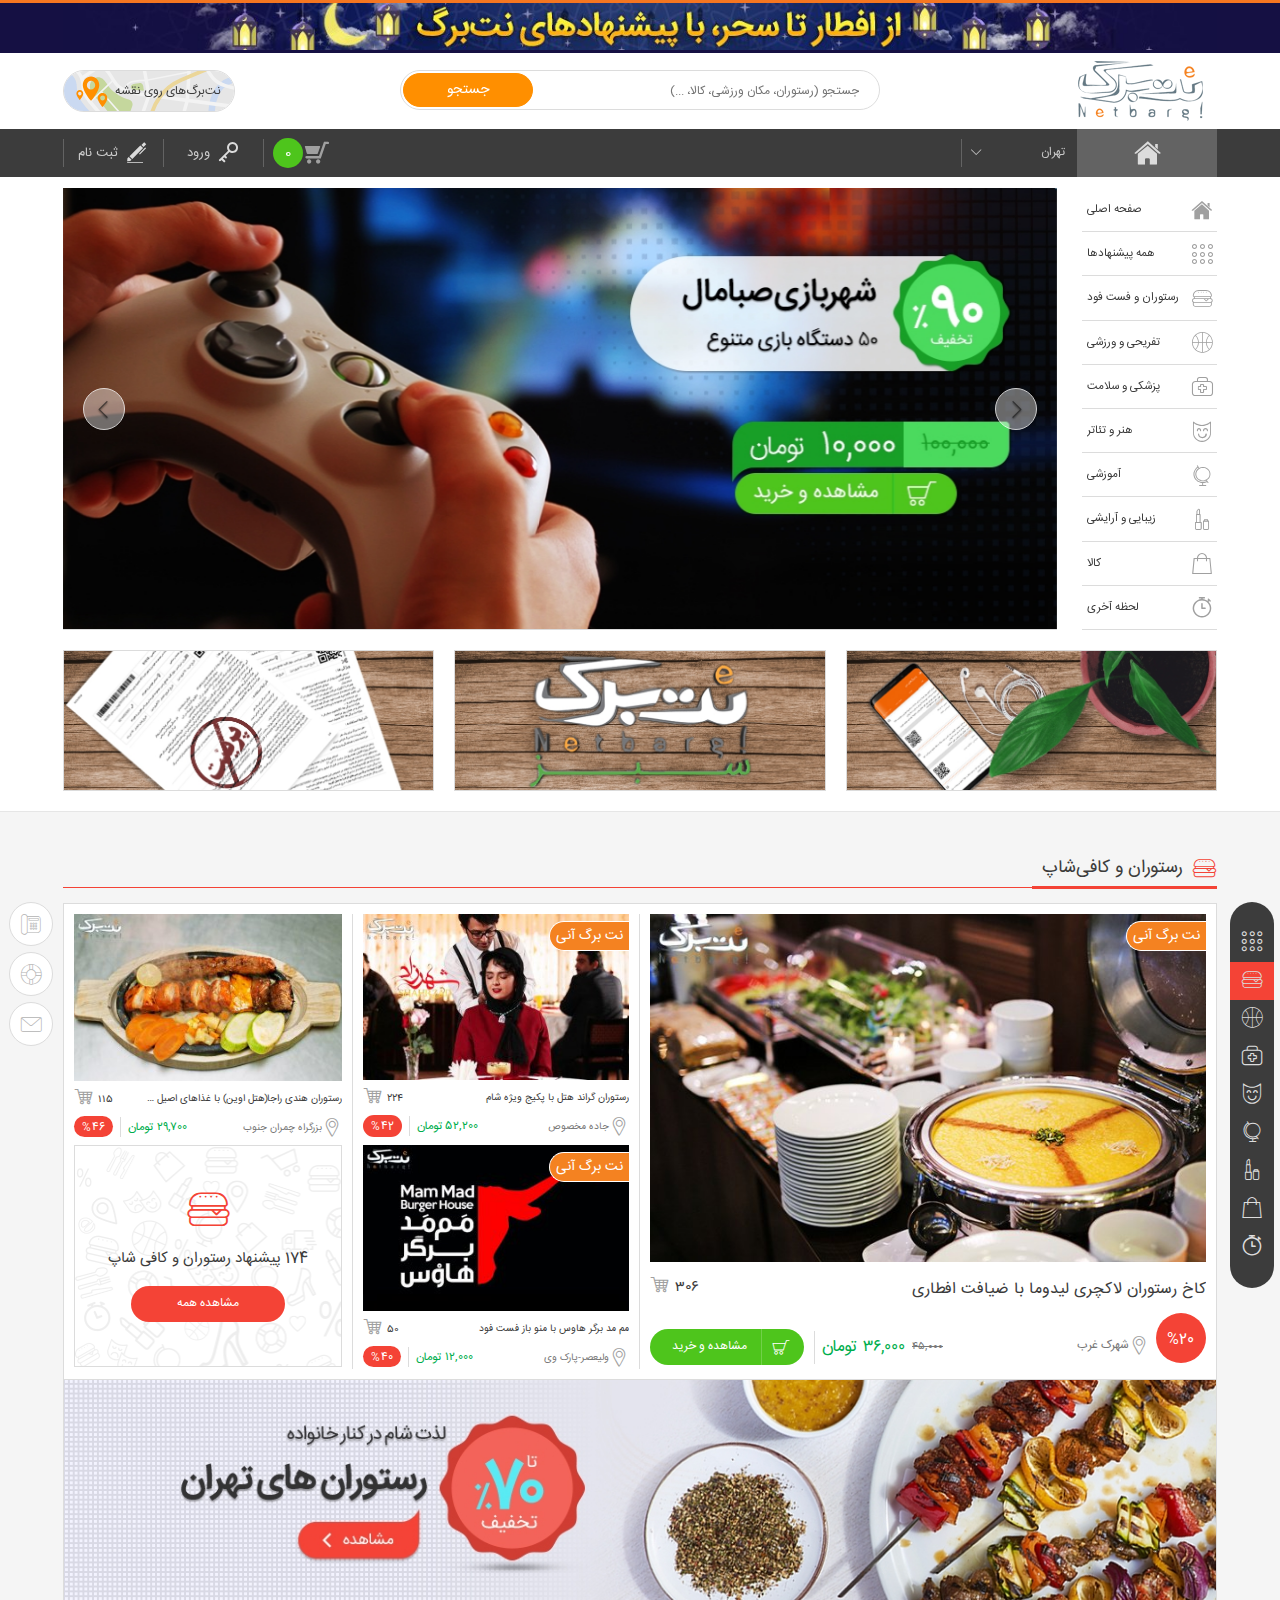
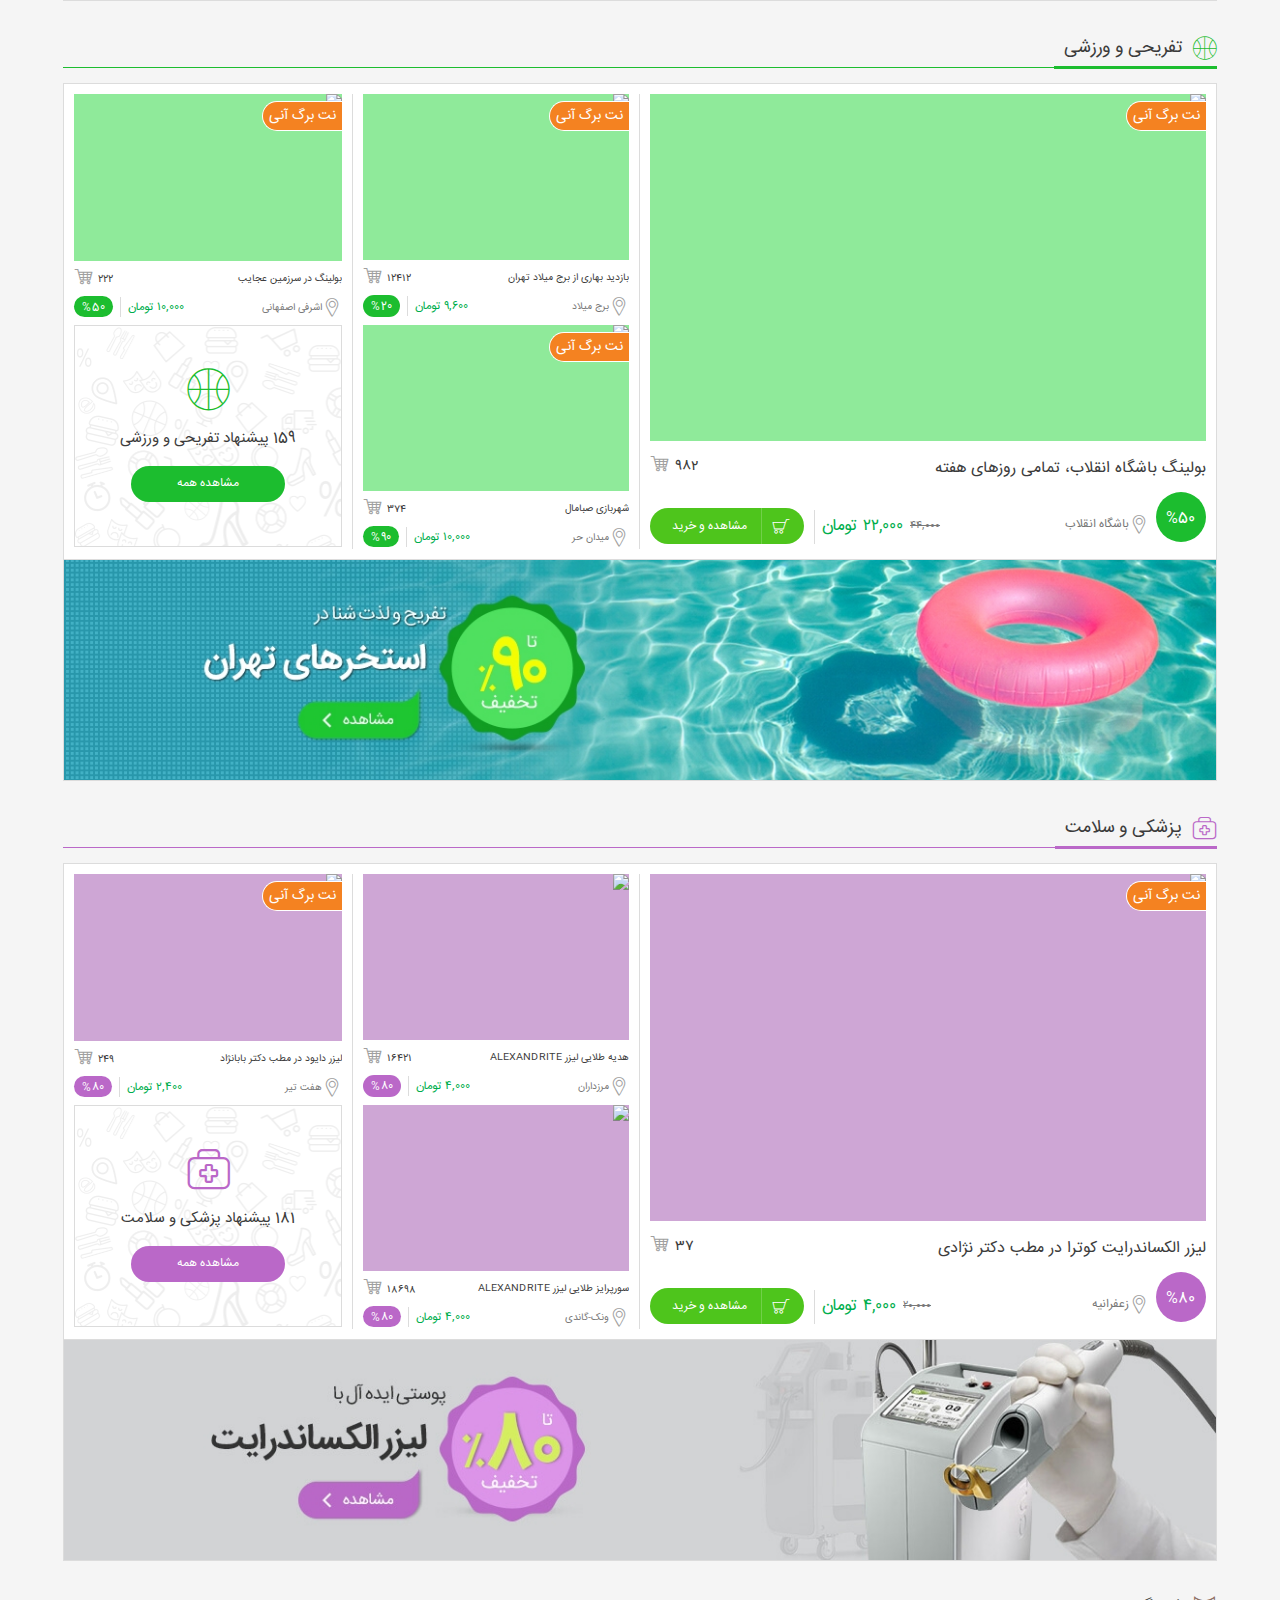
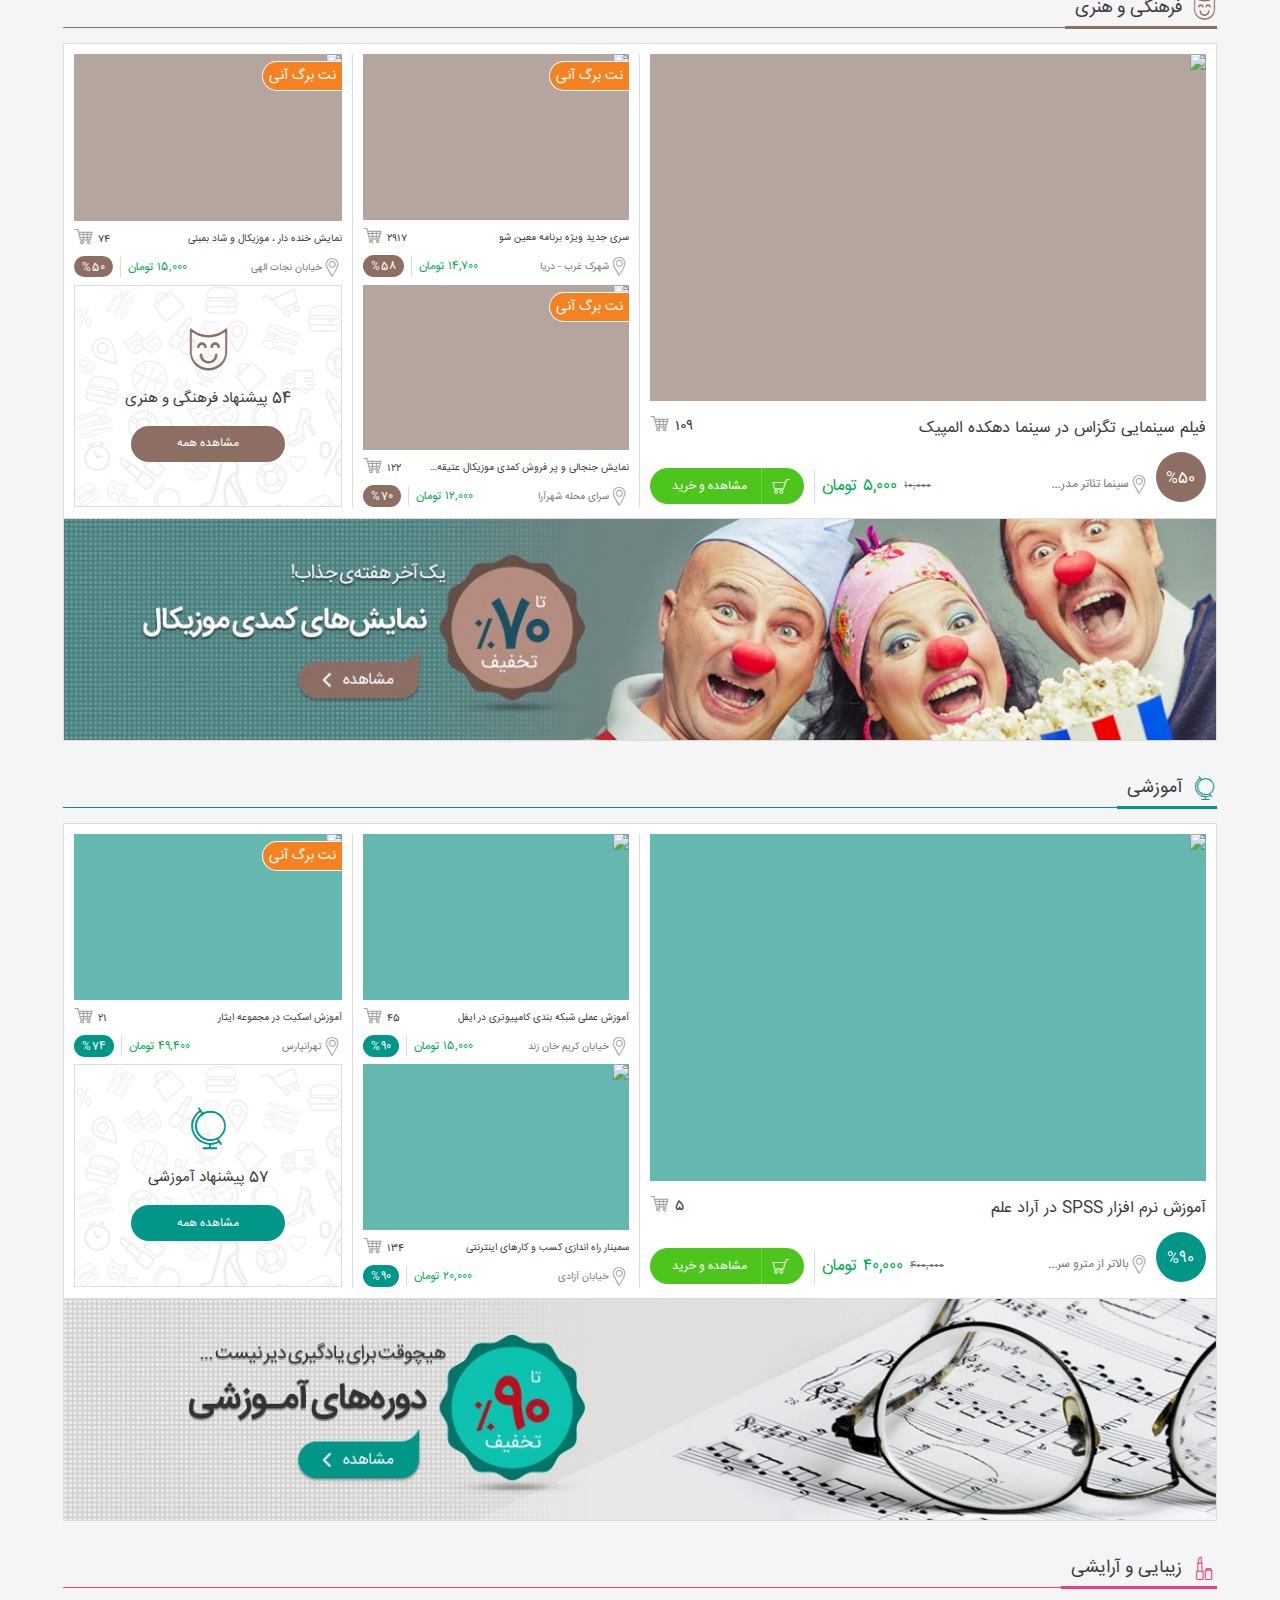
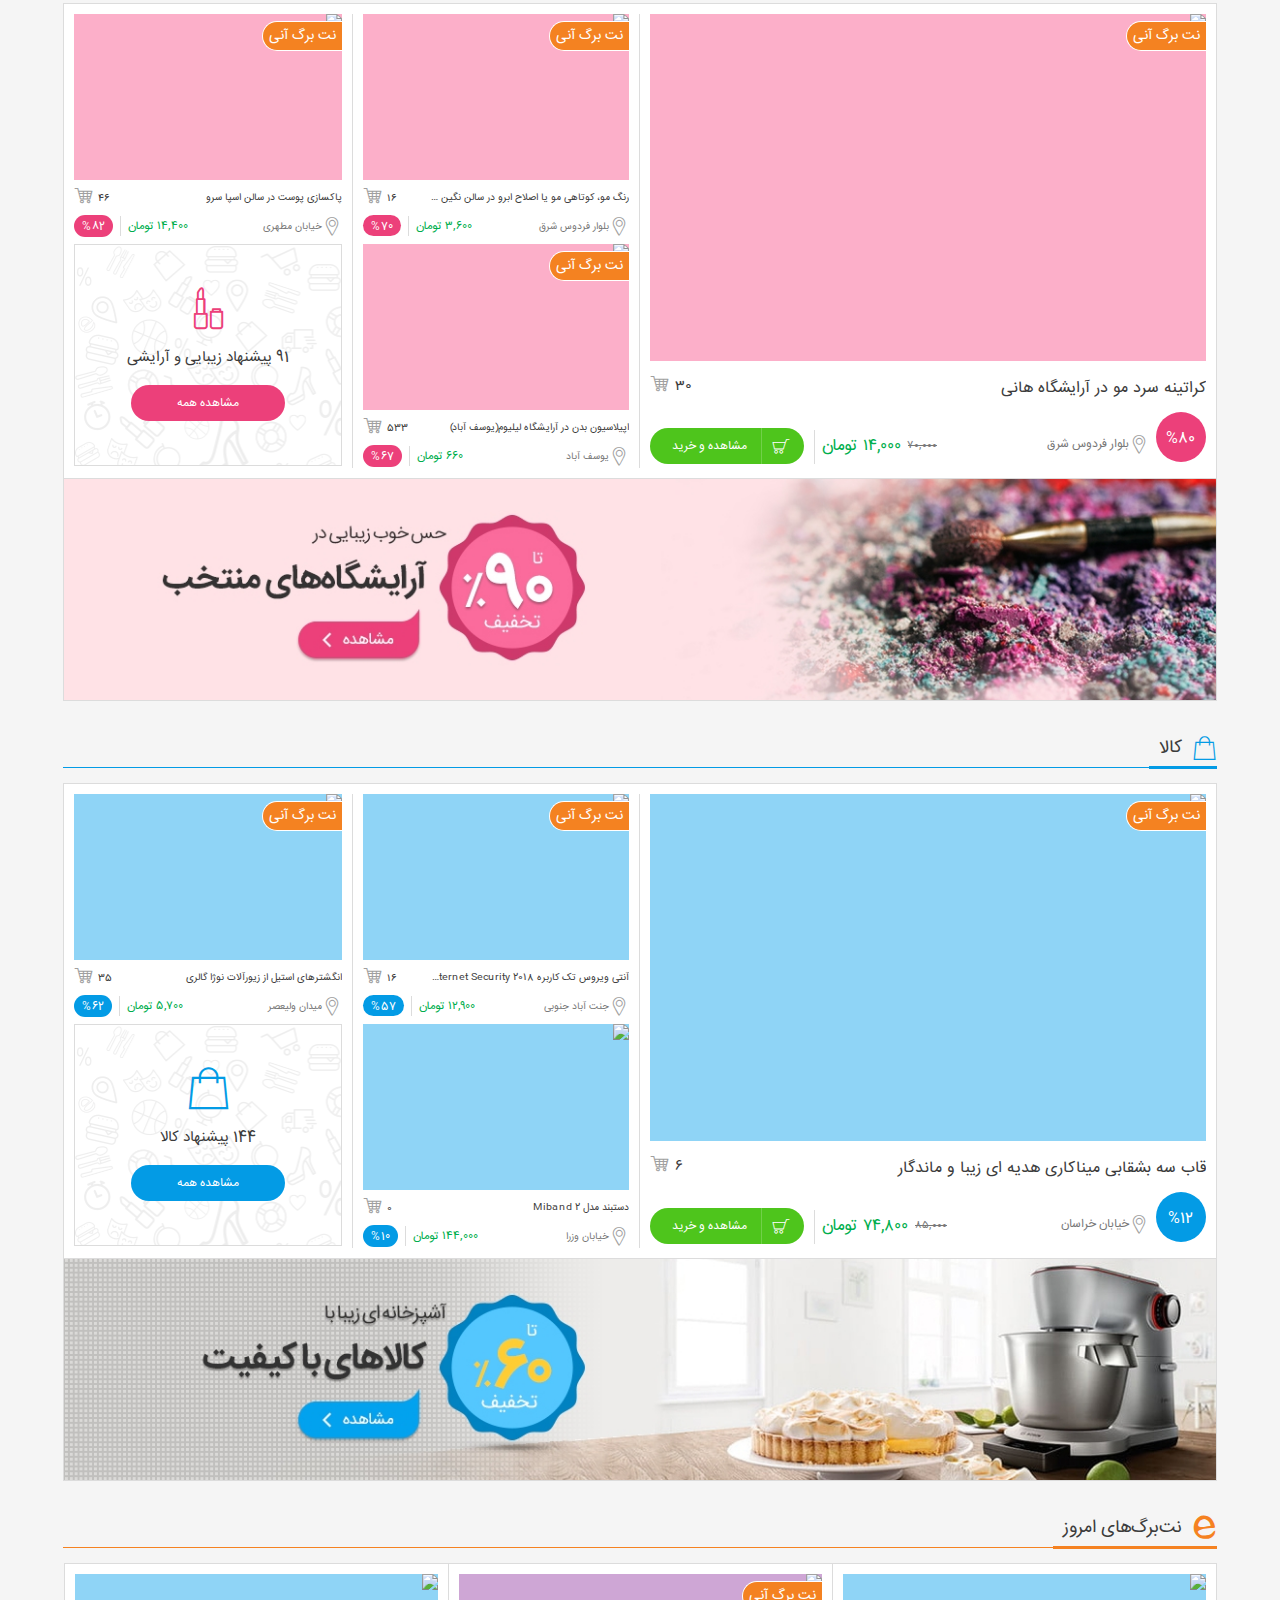
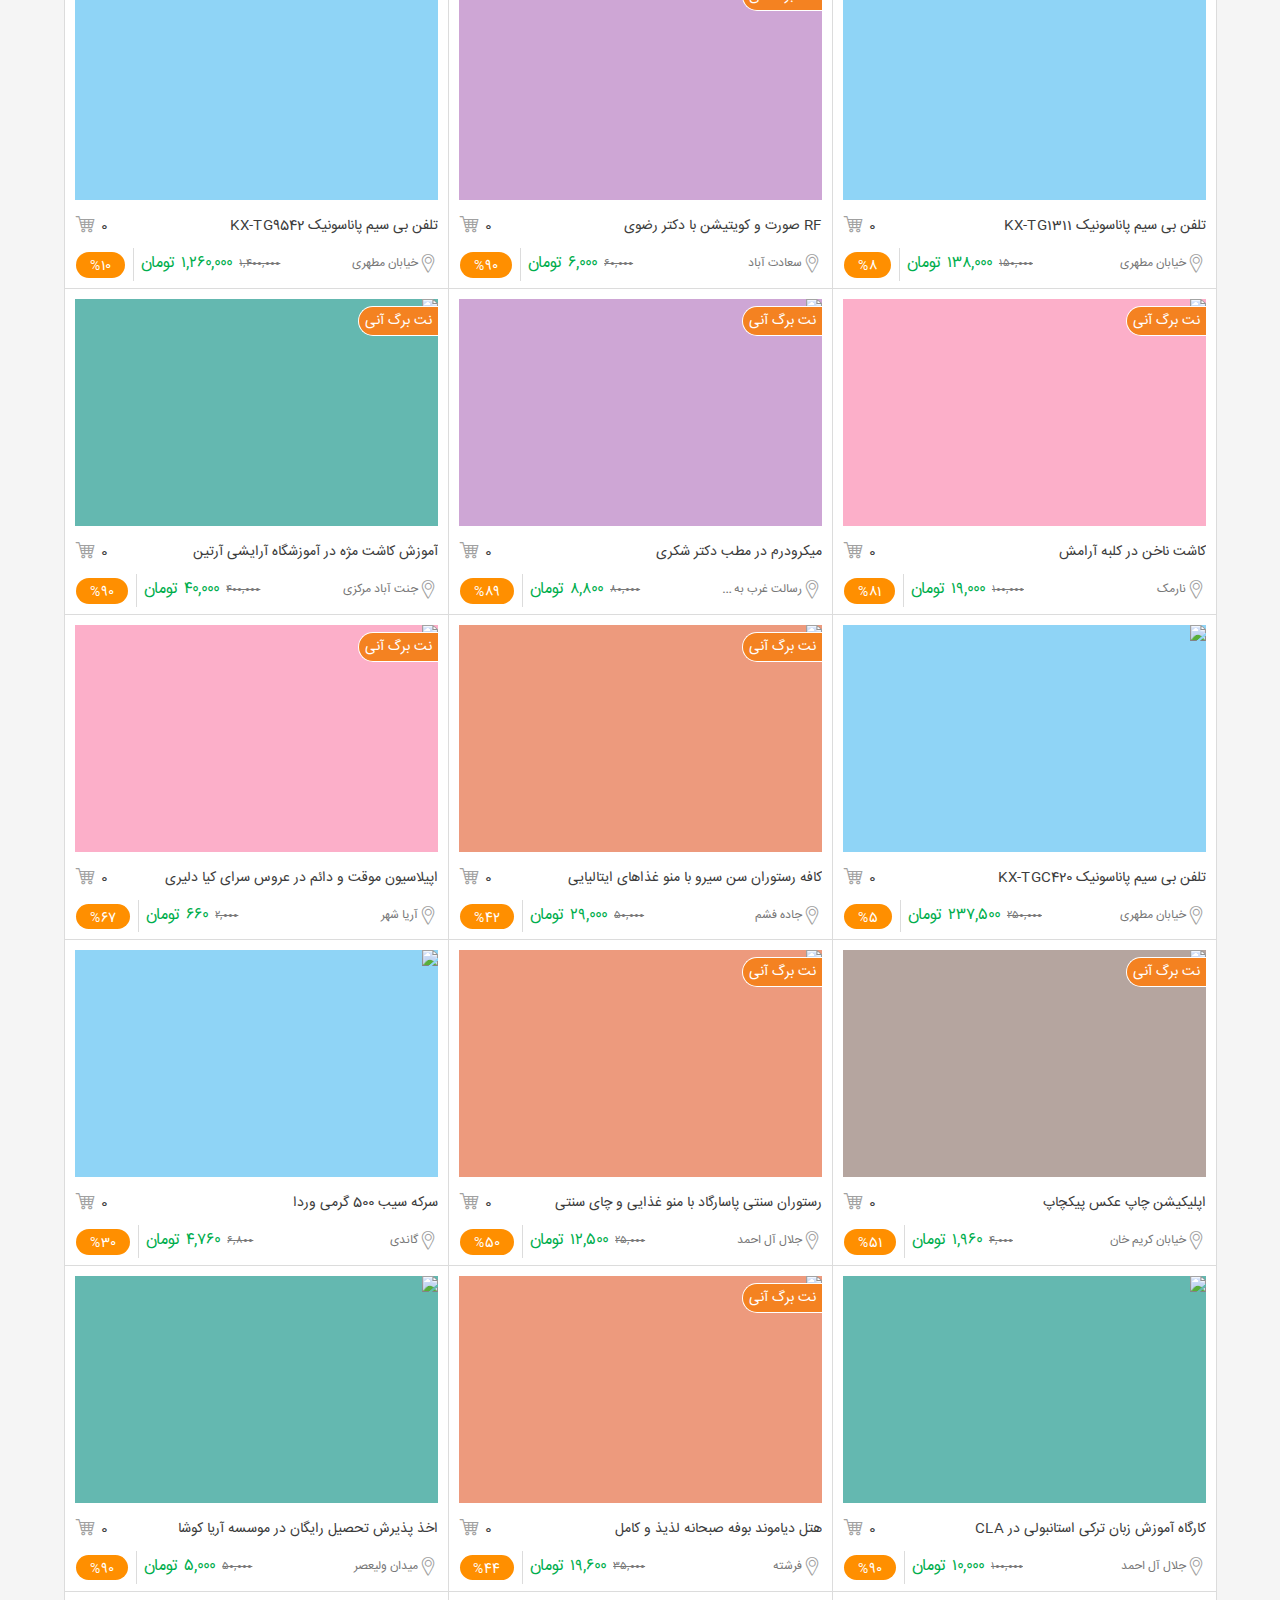
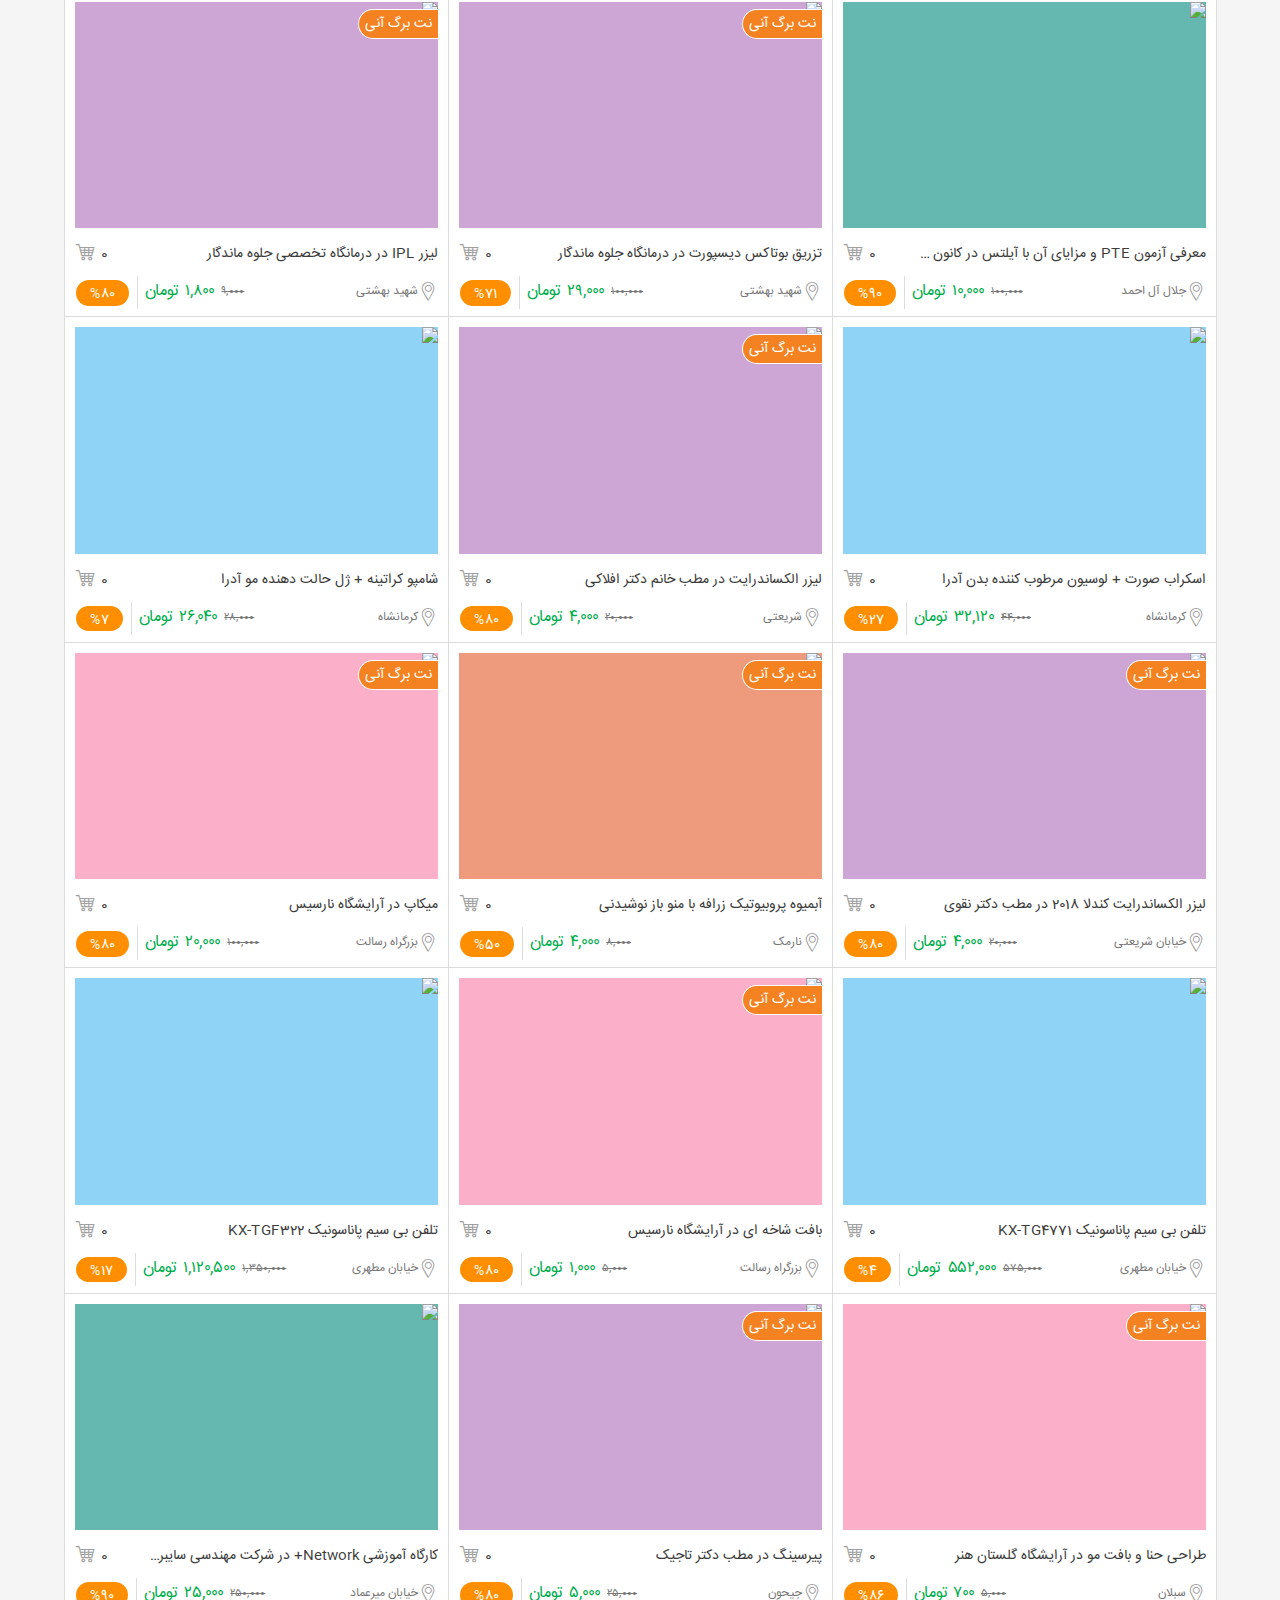
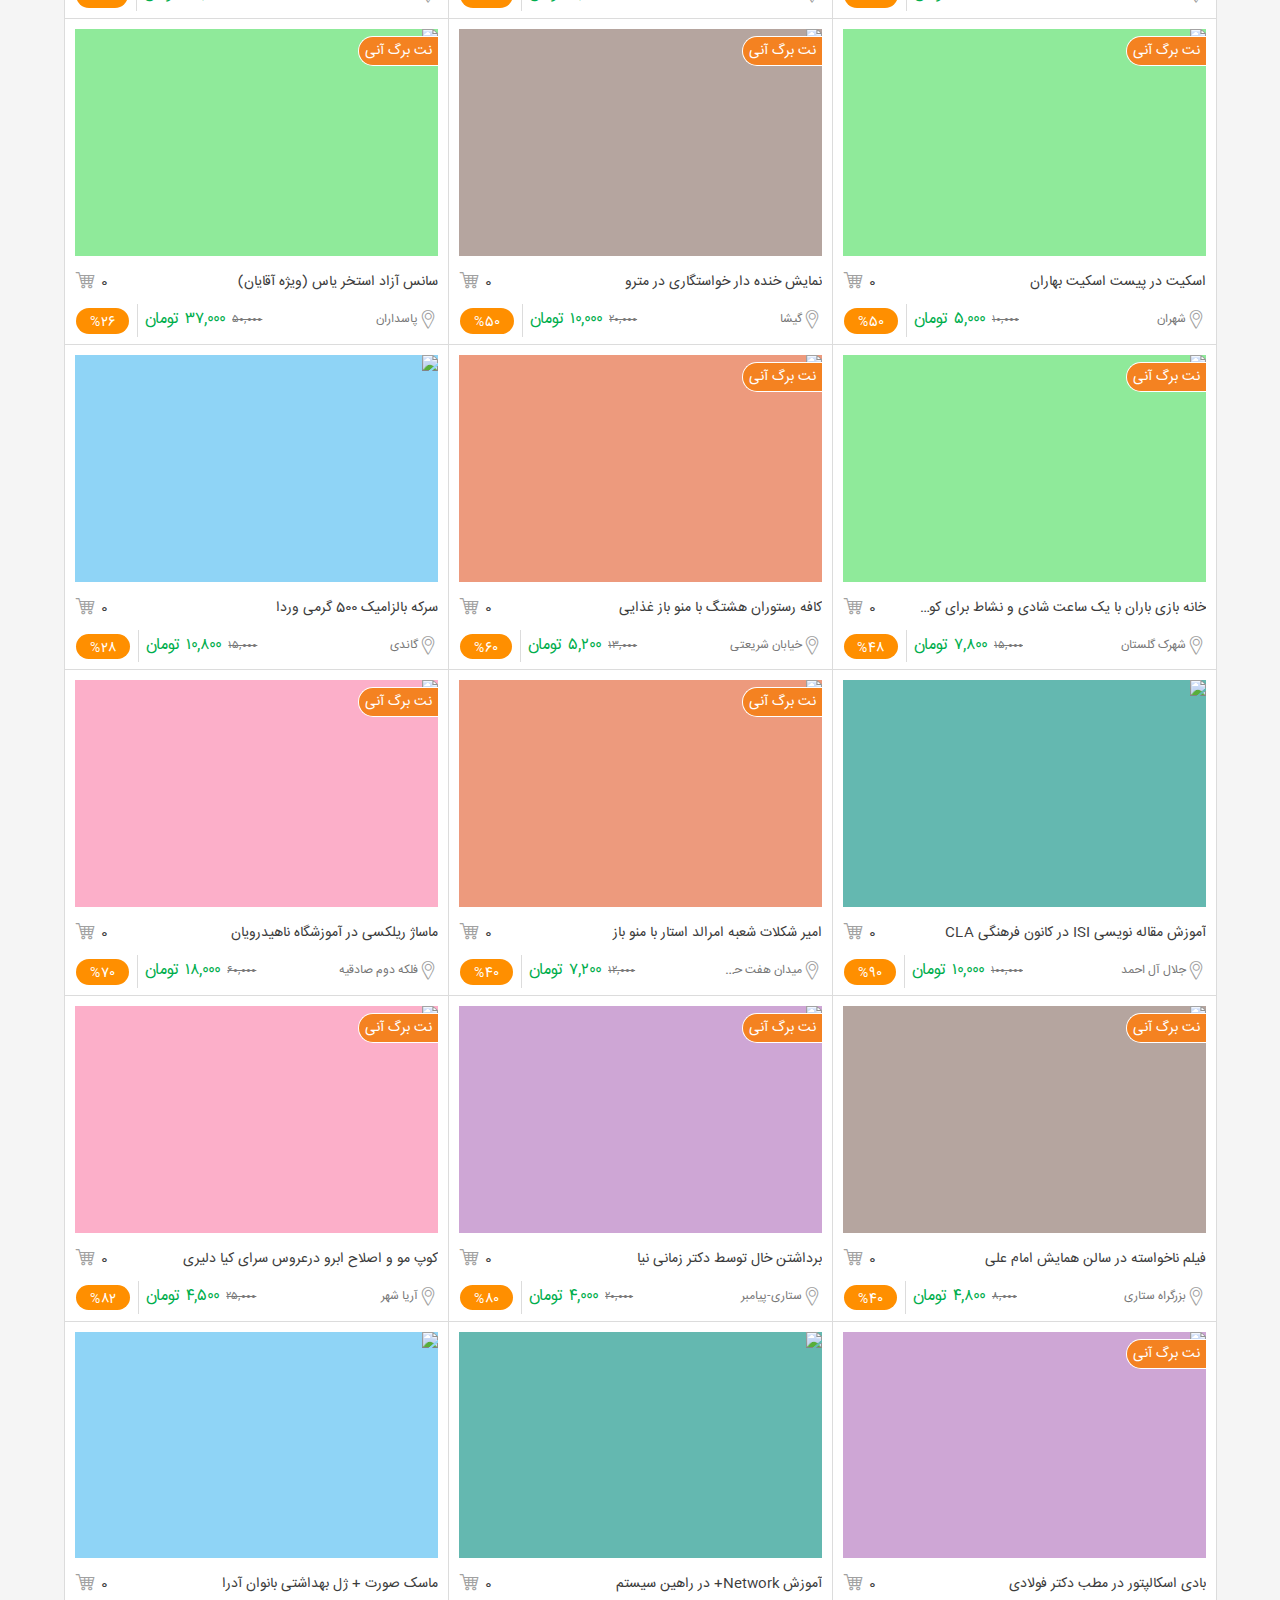
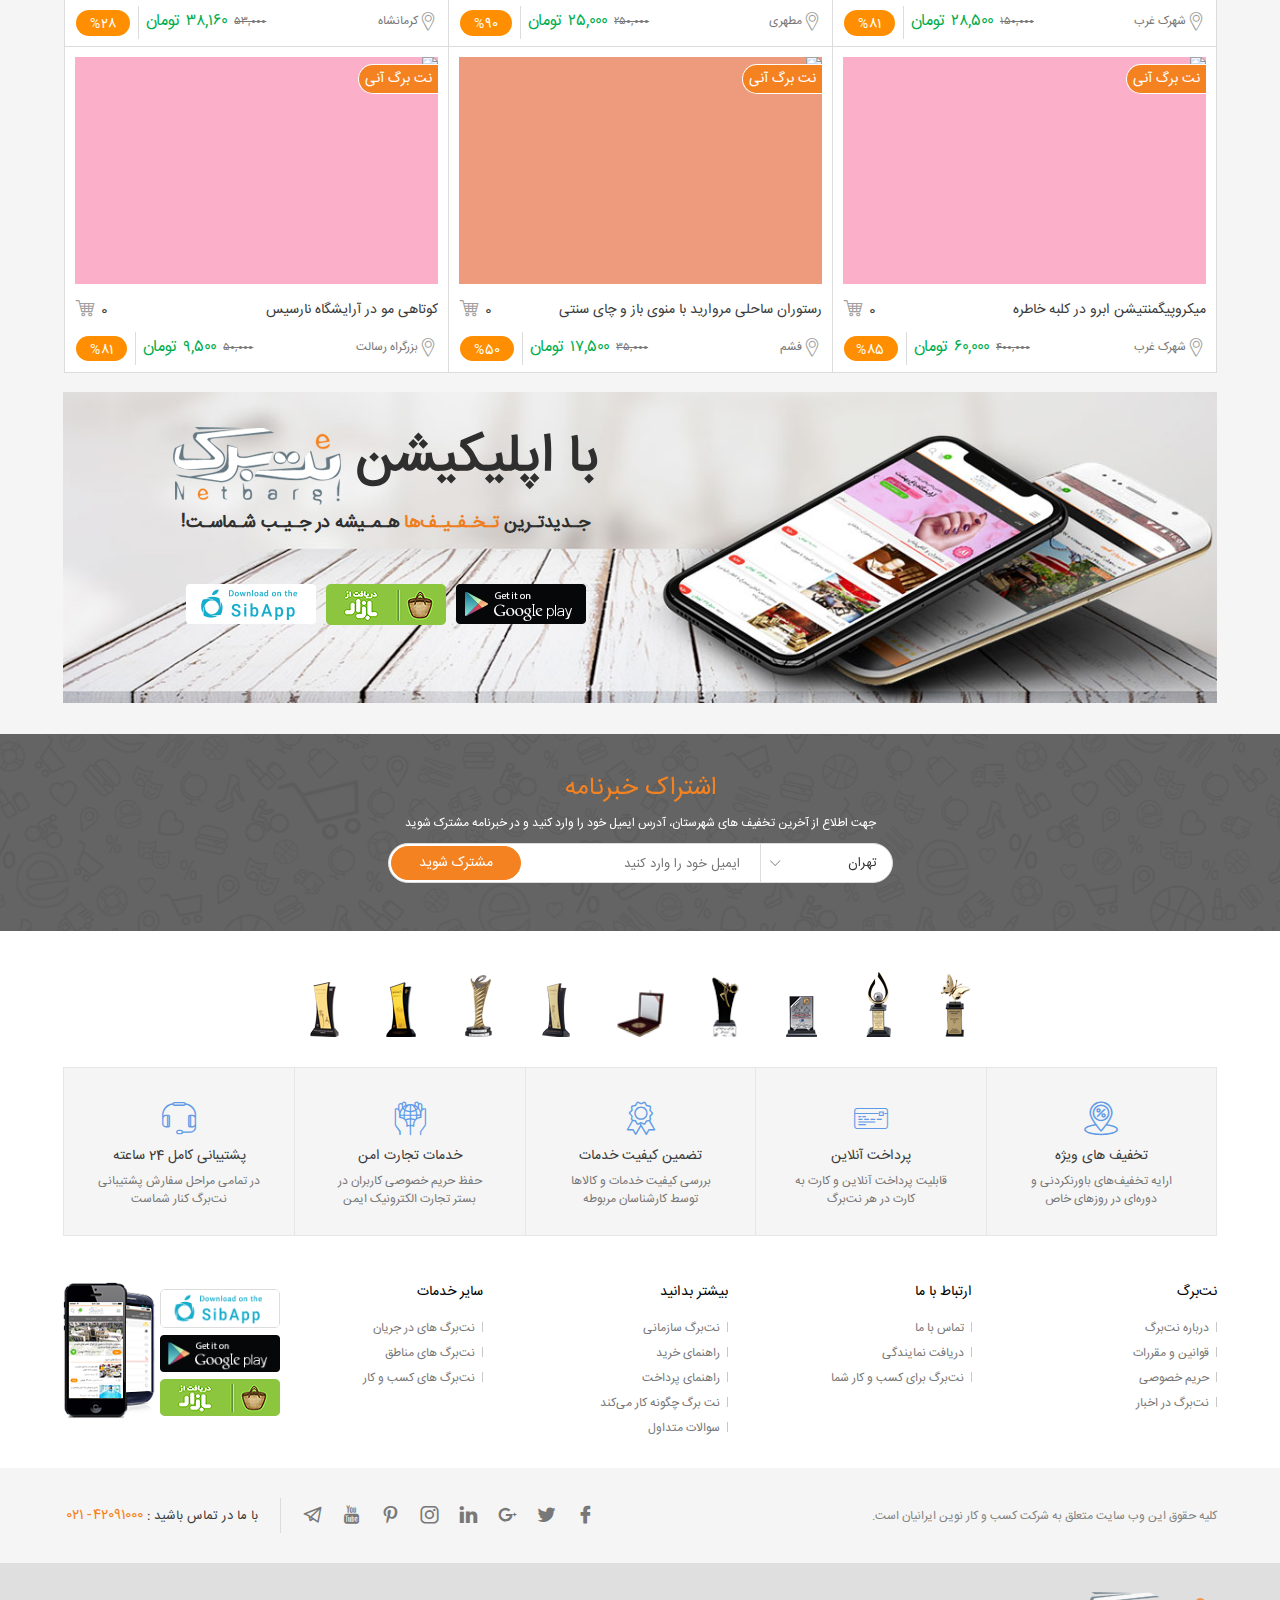
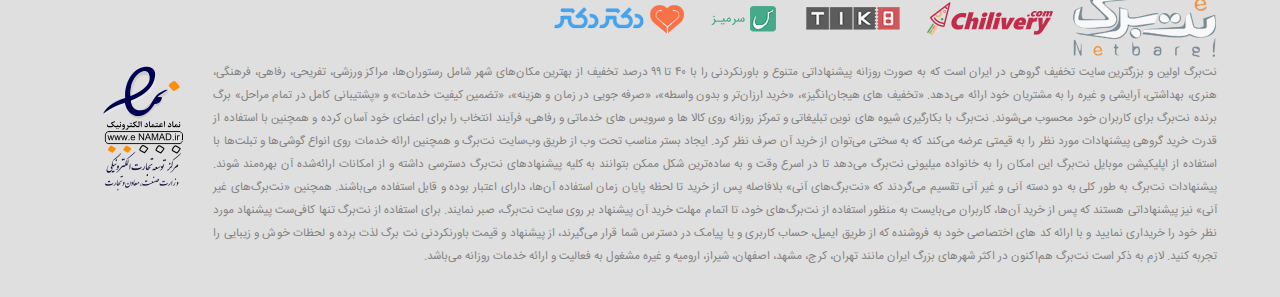
==== commit 46572d99: "first commit" ====
--- a/index.html
+++ b/index.html
@@ -302,7 +302,7 @@
                     <a target="_blank"
                        href="http://netbarg.com/landing/Ramadan97/?utm_source=netbarg&amp;utm_medium=occasional-banner&amp;utm_campaign=ramadan97"
                        class="figure m-b">
-                        <img src="static/img/banner/banners/occasionsBanner/53/317b055c.jpg" class="img-responsive">
+                        <img src="assets/site/img/banner/banners/occasionsBanner/53/317b055c.jpg" class="img-responsive">
                     </a>
                 </div>
                 <div class="col-md-1"></div>
@@ -955,193 +955,193 @@
                                         <ul class="deal-tag list-unstyled">
                                         </ul>
                                         <a href="http://netbarg.com/tehran/c:swimmingpool/?utm_source=netbarg&amp;utm_medium=slider&amp;utm_campaign=tag-slider&amp;utm_content=entertainment&amp;utm_term=entertainment-7khordad">
-                                            <img src="static/img/banner/sliders/vitrin/b3680b99.jpg" alt=""> </a>
+                                            <img src="assets/site/img/banner/sliders/vitrin/b3680b99.jpg" alt=""> </a>
                                     </div>
                                     <div class="item">
                                         <ul class="deal-tag list-unstyled">
                                         </ul>
                                         <a href="http://netbarg.com/tehran/d/c:restaurant/125286/%D8%A7%D9%81%D8%B7%D8%A7%D8%B1%DB%8C-%D8%B1%D8%B3%D8%AA%D9%88%D8%B1%D8%A7%D9%86-%D8%B4%DB%8C%D9%88%D8%A7-%D9%87%D9%85%D8%B1%D8%A7%D9%87-%D8%A8%D8%A7-%D8%B4%D8%A7%D9%85/?utm_source=netbarg&amp;utm_medium=slider&amp;utm_campaign=restaurant-slider&amp;utm_term=deal-id-125286">
-                                            <img src="static/img/banner/sliders/vitrin/4c6807d9.jpg" alt=""> </a>
+                                            <img src="assets/site/img/banner/sliders/vitrin/4c6807d9.jpg" alt=""> </a>
                                     </div>
                                     <div class="item">
                                         <ul class="deal-tag list-unstyled">
                                         </ul>
                                         <a href="http://netbarg.com/trend/%D8%BA%D8%B0%D8%A7%D9%87%D8%A7%DB%8C-%D9%81%D8%B1%D9%86%DA%AF%DB%8C/?utm_source=netbarg&amp;utm_medium=slider&amp;utm_campaign=tag-slider&amp;utm_content=resturant&amp;utm_term=resturant-5khordad">
-                                            <img src="static/img/banner/sliders/vitrin/30811198.jpg" alt=""> </a>
+                                            <img src="assets/site/img/banner/sliders/vitrin/30811198.jpg" alt=""> </a>
                                     </div>
                                     <div class="item">
                                         <ul class="deal-tag list-unstyled">
                                         </ul>
                                         <a href="http://netbarg.com/tehran/d/c:entertainment/125333/%D8%AA%DB%8C%D8%B1-%D8%A7%D9%86%D8%AF%D8%A7%D8%B2%DB%8C-%D8%A8%D8%A7-%DA%A9%D9%85%D8%A7%D9%86-%D8%AF%D8%B1-%D8%A8%D8%A7%D8%B4%DA%AF%D8%A7%D9%87-%D8%AA%D9%88%DA%86%D8%A7%D9%84-46/?utm_source=netbarg&amp;utm_medium=slider&amp;utm_campaign=entertainment-slider&amp;utm_term=deal-id-125333">
-                                            <img src="static/img/banner/sliders/vitrin/62d30927.jpg" alt=""> </a>
+                                            <img src="assets/site/img/banner/sliders/vitrin/62d30927.jpg" alt=""> </a>
                                     </div>
                                     <div class="item">
                                         <ul class="deal-tag list-unstyled">
                                         </ul>
                                         <a href="http://netbarg.com/trend/%D8%A7%D9%81%D8%B7%D8%A7%D8%B1/?utm_source=netbarg&amp;utm_medium=slider&amp;utm_campaign=tag-slider&amp;utm_content=resturant&amp;utm_term=eftar-2khordad">
-                                            <img src="static/img/banner/sliders/vitrin/698709b8.jpg" alt=""> </a>
+                                            <img src="assets/site/img/banner/sliders/vitrin/698709b8.jpg" alt=""> </a>
                                     </div>
                                     <div class="item">
                                         <ul class="deal-tag list-unstyled">
                                         </ul>
                                         <a href="http://netbarg.com/tehran/d/c:restaurant/125343/%D8%A8%D9%88%D9%81%D9%87-%D8%A7%D9%81%D8%B7%D8%A7%D8%B1%DB%8C-%D9%88-%D8%B4%D8%A7%D9%85-%D9%87%D8%AA%D9%84-%DA%A9%D9%88%D8%AB%D8%B1/?utm_source=netbarg&amp;utm_medium=slider&amp;utm_campaign=restaurant-slider&amp;utm_term=deal-id-125343">
-                                            <img src="static/img/banner/sliders/vitrin/4d4807f8.jpg" alt=""> </a>
+                                            <img src="assets/site/img/banner/sliders/vitrin/4d4807f8.jpg" alt=""> </a>
                                     </div>
                                     <div class="item">
                                         <ul class="deal-tag list-unstyled">
                                         </ul>
                                         <a href="http://netbarg.com/tehran/d/c:art/123702/%D9%86%D9%85%D8%A7%DB%8C%D8%B4-%D8%AE%D9%86%D8%AF%D9%87-%D8%AF%D8%A7%D8%B1-%D8%AA%DB%8C%DA%A9-%D9%88-%D8%AA%D8%A7%DA%A9-%D8%AF%D8%B1-%D9%81%D8%B1%D9%87%D9%86%DA%AF%D8%B3%D8%B1%D8%A7%DB%8C-%D8%B4%D9%81%D9%82/?utm_source=netbarg&amp;utm_medium=slider&amp;utm_campaign=art-slider&amp;utm_term=deal-id-123702">
-                                            <img src="static/img/banner/sliders/vitrin/acf90ca0.jpg" alt=""> </a>
+                                            <img src="assets/site/img/banner/sliders/vitrin/acf90ca0.jpg" alt=""> </a>
                                     </div>
                                     <div class="item">
                                         <ul class="deal-tag list-unstyled">
                                         </ul>
                                         <a href="http://netbarg.com/tehran/d/c:restaurant/125251/%D8%B1%D8%B3%D8%AA%D9%88%D8%B1%D8%A7%D9%86-%D8%B3%D9%86%D8%AA%DB%8C-%D8%AF%D9%81-%DA%AF%DB%8C%D9%84%D8%A7%D9%86-%D8%AE%D9%88%D8%B1%D8%A7%DA%A9-%D8%A8%D8%A7-%D8%BA%D8%B0%D8%A7%D9%87%D8%A7%DB%8C-%DA%AF%DB%8C%D9%84%D8%A7%D9%86%DB%8C-28/?utm_source=netbarg&amp;utm_medium=slider&amp;utm_campaign=restaurant-slider&amp;utm_term=deal-id-125251">
-                                            <img src="static/img/banner/sliders/vitrin/a1510c3b.jpg" alt=""> </a>
+                                            <img src="assets/site/img/banner/sliders/vitrin/a1510c3b.jpg" alt=""> </a>
                                     </div>
                                     <div class="item">
                                         <ul class="deal-tag list-unstyled">
                                         </ul>
                                         <a href="http://netbarg.com/tehran/d/c:restaurant/125203/%DA%A9%D8%A7%D9%81%D9%87-%D8%B1%D8%B3%D8%AA%D9%88%D8%B1%D8%A7%D9%86-%D8%A2%D8%AF%D8%B1-%D8%A8%D8%A7-%D8%A8%D8%B4%D9%82%D8%A7%D8%A8-%D8%A7%D9%81%D8%B7%D8%A7%D8%B1%DB%8C-%D9%87%D8%A7%DB%8C-%D9%85%D8%AA%D9%86%D9%88%D8%B9/?utm_source=netbarg&amp;utm_medium=slider&amp;utm_campaign=restaurant-slider&amp;utm_term=deal-id-125203">
-                                            <img src="static/img/banner/sliders/vitrin/38ee06a3.jpg" alt=""> </a>
+                                            <img src="assets/site/img/banner/sliders/vitrin/38ee06a3.jpg" alt=""> </a>
                                     </div>
                                     <div class="item active">
                                         <ul class="deal-tag list-unstyled">
                                         </ul>
                                         <a href="http://netbarg.com/tehran/d/c:entertainment/125197/%D8%B4%D9%87%D8%B1%D8%A8%D8%A7%D8%B2%DB%8C-%D8%B5%D8%A8%D8%A7%D9%85%D8%A7%D9%84/?utm_source=netbarg&amp;utm_medium=slider&amp;utm_campaign=entertainment-slider&amp;utm_term=deal-id-125197">
-                                            <img src="static/img/banner/sliders/vitrin/87520aef.jpg" alt=""> </a>
+                                            <img src="assets/site/img/banner/sliders/vitrin/87520aef.jpg" alt=""> </a>
                                     </div>
                                     <div class="item ">
                                         <ul class="deal-tag list-unstyled">
                                         </ul>
                                         <a href="http://netbarg.com/tehran/d/c:entertainment/125171/%D8%B3%D9%88%D8%A7%D8%B1%DA%A9%D8%A7%D8%B1%DB%8C-%D9%88-%D8%A8%DB%8C%D9%84%DB%8C%D8%A7%D8%B1%D8%AF-%D8%AF%D8%B1-%D8%A7%D8%B3%D8%A8-%D8%B3%D9%88%D8%A7%D8%B1%DB%8C-%D8%A2%D8%B1%D8%A7%D8%AF/?utm_source=netbarg&amp;utm_medium=slider&amp;utm_campaign=entertainment-slider&amp;utm_term=deal-id-125171">
-                                            <img src="static/img/banner/sliders/vitrin/4eac0813.jpg" alt=""> </a>
+                                            <img src="assets/site/img/banner/sliders/vitrin/4eac0813.jpg" alt=""> </a>
                                     </div>
                                     <div class="item ">
                                         <ul class="deal-tag list-unstyled">
                                         </ul>
                                         <a href="http://netbarg.com/tehran/d/c:entertainment/125199/%D8%B4%D9%86%D8%A7-%D9%88-%D8%A2%D8%A8-%D8%AF%D8%B1%D9%85%D8%A7%D9%86%DB%8C-%D8%AF%D8%B1-%D9%85%D8%AC%D9%85%D9%88%D8%B9%D9%87-%D9%88%D8%B1%D8%B2%D8%B4%DB%8C-%D8%A2%D8%B2%D8%A7%D8%AF%DB%8C/?utm_source=netbarg&amp;utm_medium=slider&amp;utm_campaign=entertainment-slider&amp;utm_term=deal-id-125199">
-                                            <img src="static/img/banner/sliders/vitrin/0e4602aa.jpg" alt=""> </a>
+                                            <img src="assets/site/img/banner/sliders/vitrin/0e4602aa.jpg" alt=""> </a>
                                     </div>
                                     <div class="item ">
                                         <ul class="deal-tag list-unstyled">
                                         </ul>
                                         <a href="http://netbarg.com/tehran/d/c:restaurant/124603/%D8%A8%D9%88%D9%81%D9%87-%D8%A7%D9%81%D8%B7%D8%A7%D8%B1-%D9%88-%D8%B4%D8%A7%D9%85-%D9%85%D8%AC%D9%84%D9%84-%D8%AF%D8%B1-%D8%B1%D8%B3%D8%AA%D9%88%D8%B1%D8%A7%D9%86-%DA%AF%D8%B1%D8%AF%D8%A7%D9%86-%D8%A8%D8%B1%D8%AC-%D9%85%DB%8C%D9%84%D8%A7%D8%AF/">
-                                            <img src="static/img/banner/sliders/vitrin/c6770de2.jpg" alt=""> </a>
+                                            <img src="assets/site/img/banner/sliders/vitrin/c6770de2.jpg" alt=""> </a>
                                     </div>
                                     <div class="item ">
                                         <ul class="deal-tag list-unstyled">
                                         </ul>
                                         <a href="http://netbarg.com/tehran/d/c:restaurant/124884/%DA%A9%D8%A7%D8%AE-%D8%B1%D8%B3%D8%AA%D9%88%D8%B1%D8%A7%D9%86-%D9%84%D8%A7%DA%A9%DA%86%D8%B1%DB%8C-%D9%84%DB%8C%D8%AF%D9%88%D9%85%D8%A7-%D8%A8%D8%A7-%D8%B6%DB%8C%D8%A7%D9%81%D8%AA-%D8%A7%D9%81%D8%B7%D8%A7%D8%B1%DB%8C/">
-                                            <img src="static/img/banner/sliders/vitrin/108102e1.jpg" alt=""> </a>
+                                            <img src="assets/site/img/banner/sliders/vitrin/108102e1.jpg" alt=""> </a>
                                     </div>
                                     <div class="item ">
                                         <ul class="deal-tag list-unstyled">
                                         </ul>
                                         <a href="http://netbarg.com/tehran/d/c:entertainment/124455/%D8%B3%DB%8C%D8%B1%DA%A9-%D8%B1%D8%A7%D8%B4%D9%86-%D8%A7%DB%8C%D8%B1%D8%A7%D9%86-%D8%B1%D9%88%D8%B3%DB%8C%D9%87-%D9%86%D9%85%D8%A7%DB%8C%D8%B4-%D9%88%DB%8C%DA%98%D9%87-%D9%85%D8%A7%D9%87-%D8%B1%D9%85%D8%B6%D8%A7%D9%86/?utm_source=netbarg&amp;utm_medium=slider&amp;utm_campaign=entertainment-slider&amp;utm_term=deal-id-124455">
-                                            <img src="static/img/banner/sliders/vitrin/4e17080c.jpg" alt=""> </a>
+                                            <img src="assets/site/img/banner/sliders/vitrin/4e17080c.jpg" alt=""> </a>
                                     </div>
                                     <div class="item ">
                                         <ul class="deal-tag list-unstyled">
                                         </ul>
                                         <a href="http://netbarg.com/tehran/d/c:entertainment/121429/%D9%84%D8%AD%D8%B8%D8%A7%D8%AA%DB%8C-%D8%B4%D8%A7%D8%AF-%D9%88-%D9%BE%D8%B1-%D8%A7%D8%B2-%D9%87%DB%8C%D8%AC%D8%A7%D9%86-%D8%AF%D8%B1-%D8%B4%D9%87%D8%B1%D8%A8%D8%A7%D8%B2%DB%8C-%D9%BE%D8%A7%D8%B1%DA%A9-%D8%A7%D8%B1%D9%85/">
-                                            <img src="static/img/banner/sliders/vitrin/49f306ff.jpg" alt=""> </a>
+                                            <img src="assets/site/img/banner/sliders/vitrin/49f306ff.jpg" alt=""> </a>
                                     </div>
                                     <div class="item ">
                                         <ul class="deal-tag list-unstyled">
                                         </ul>
                                         <a href="http://netbarg.com/tehran/d/c:restaurant/124927/%D8%B1%D8%B3%D8%AA%D9%88%D8%B1%D8%A7%D9%86-%D9%88%D8%B1%D8%B3%D8%A7%DB%8C-%D8%A8%D8%A7-%D9%85%D9%86%D9%88%DB%8C-%D8%BA%D8%B0%D8%A7%D9%87%D8%A7%DB%8C-%D8%A7%DB%8C%D8%B1%D8%A7%D9%86%DB%8C-%D9%88-%D8%A8%DB%8C%D9%86-%D8%A7%D9%84%D9%85%D9%84%D9%84%DB%8C-8/">
-                                            <img src="static/img/banner/sliders/vitrin/65480961.jpg" alt=""> </a>
+                                            <img src="assets/site/img/banner/sliders/vitrin/65480961.jpg" alt=""> </a>
                                     </div>
                                     <div class="item ">
                                         <ul class="deal-tag list-unstyled">
                                         </ul>
                                         <a href="http://netbarg.com/tehran/d/c:funactivities/117757/%D8%A8%D9%88%D9%84%DB%8C%D9%86%DA%AF-%D9%85%D8%AC%D9%85%D9%88%D8%B9%D9%87-%D9%88%D8%B1%D8%B2%D8%B4%DB%8C-%D8%A8%D8%A7%D8%B4%DA%AF%D8%A7%D9%87-%D8%A7%D9%86%D9%82%D9%84%D8%A7%D8%A8/">
-                                            <img src="static/img/banner/sliders/vitrin/5db609fd.jpg" alt=""> </a>
+                                            <img src="assets/site/img/banner/sliders/vitrin/5db609fd.jpg" alt=""> </a>
                                     </div>
                                     <div class="item ">
                                         <ul class="deal-tag list-unstyled">
                                         </ul>
                                         <a href="http://netbarg.com/tehran/d/c:restaurant/124884/%DA%A9%D8%A7%D8%AE-%D8%B1%D8%B3%D8%AA%D9%88%D8%B1%D8%A7%D9%86-%D9%84%D8%A7%DA%A9%DA%86%D8%B1%DB%8C-%D9%84%DB%8C%D8%AF%D9%88%D9%85%D8%A7-%D8%A8%D8%A7-%D8%B6%DB%8C%D8%A7%D9%81%D8%AA-%D8%A7%D9%81%D8%B7%D8%A7%D8%B1%DB%8C/">
-                                            <img src="static/img/banner/sliders/vitrin/0e8d02af.jpg" alt=""> </a>
+                                            <img src="assets/site/img/banner/sliders/vitrin/0e8d02af.jpg" alt=""> </a>
                                     </div>
                                     <div class="item ">
                                         <ul class="deal-tag list-unstyled">
                                         </ul>
                                         <a href="http://netbarg.com/tehran/d/c:art/125020/%D9%86%D9%85%D8%A7%DB%8C%D8%B4-%D8%AE%D9%86%D8%AF%D9%87-%D8%AF%D8%A7%D8%B1-%DA%A9%D9%88%D8%AF%DA%A9-%D8%A2%D9%82%D8%A7-%D8%A7%D8%AC%D8%A7%D8%B2%D9%87/?utm_source=netbarg&amp;utm_medium=slider&amp;utm_campaign=art-slider&amp;utm_term=deal-id-125020">
-                                            <img src="static/img/banner/sliders/vitrin/627c093c.jpg" alt=""> </a>
+                                            <img src="assets/site/img/banner/sliders/vitrin/627c093c.jpg" alt=""> </a>
                                     </div>
                                     <div class="item ">
                                         <ul class="deal-tag list-unstyled">
                                         </ul>
                                         <a href="http://netbarg.com/tehran/d/c:entertainment/124709/%DA%A9%D8%A7%D8%B1%D8%AA%DB%8C%D9%86%DA%AF-%D9%BE%D8%B1%D9%86%D8%AF-%D8%A8%D8%A7-%D9%85%D8%AC%D9%85%D9%88%D8%B9%D9%87-%D8%A8%D8%A7%D8%B2%DB%8C-%D9%87%D8%A7%DB%8C-%D8%A8%D8%B3%DB%8C%D8%A7%D8%B1-%D9%87%DB%8C%D8%AC%D8%A7%D9%86-%D8%A7%D9%86%DA%AF%DB%8C%D8%B2/">
-                                            <img src="static/img/banner/sliders/vitrin/4ed20817.jpg" alt=""> </a>
+                                            <img src="assets/site/img/banner/sliders/vitrin/4ed20817.jpg" alt=""> </a>
                                     </div>
                                     <div class="item ">
                                         <ul class="deal-tag list-unstyled">
                                         </ul>
                                         <a href="http://netbarg.com/tehran/d/c:entertainment/124639/%D8%B3%D8%A7%D9%86%D8%B3-%D8%A2%D8%B2%D8%A7%D8%AF-%D8%A7%D8%B3%D8%AA%D8%AE%D8%B1-%D8%B3%D8%A8%D8%B2-%D9%88%D9%84%D9%86%D8%AC%DA%A9/?utm_source=netbarg&amp;utm_medium=slider&amp;utm_campaign=entertainment-slider&amp;utm_term=deal-id-124639">
-                                            <img src="static/img/banner/sliders/vitrin/6202093b.jpg" alt=""> </a>
+                                            <img src="assets/site/img/banner/sliders/vitrin/6202093b.jpg" alt=""> </a>
                                     </div>
                                     <div class="item ">
                                         <ul class="deal-tag list-unstyled">
                                         </ul>
                                         <a href="http://netbarg.com/tehran/d/c:entertainment/114136/%D8%A8%D8%A7%D8%B2%D8%AF%DB%8C%D8%AF-%D8%A8%D9%87%D8%A7%D8%B1%DB%8C-%D8%A7%D8%B2-%D8%A8%D8%B1%D8%AC-%D9%85%DB%8C%D9%84%D8%A7%D8%AF-%D8%AA%D9%87%D8%B1%D8%A7%D9%86/">
-                                            <img src="static/img/banner/sliders/vitrin/a3fb0bb4.jpg" alt=""> </a>
+                                            <img src="assets/site/img/banner/sliders/vitrin/a3fb0bb4.jpg" alt=""> </a>
                                     </div>
                                     <div class="item ">
                                         <ul class="deal-tag list-unstyled">
                                         </ul>
                                         <a href="http://netbarg.com/tehran/d/c:entertainment/125003/%D8%B3%D8%A7%D9%86%D8%B3-%D8%A2%D8%B2%D8%A7%D8%AF-%D8%A7%D8%B3%D8%AA%D8%AE%D8%B1-%D8%AF%D8%B1-%D9%85%D8%AC%D9%85%D9%88%D8%B9%D9%87-%D9%81%D8%B1%D9%87%D9%86%DA%AF%DB%8C-%D9%88%D8%B1%D8%B2%D8%B4%DB%8C-%D9%88%D9%86%DA%A9/?utm_source=netbarg&amp;utm_medium=slider&amp;utm_campaign=home-slider&amp;utm_term=deal-id-125003">
-                                            <img src="static/img/banner/sliders/vitrin/35b2064b.jpg" alt=""> </a>
+                                            <img src="assets/site/img/banner/sliders/vitrin/35b2064b.jpg" alt=""> </a>
                                     </div>
                                     <div class="item ">
                                         <ul class="deal-tag list-unstyled">
                                         </ul>
                                         <a href="http://netbarg.com/tehran/d/c:restaurant/124158/%D8%B1%D8%B3%D8%AA%D9%88%D8%B1%D8%A7%D9%86-%D8%A8%DB%8C%D9%86-%D8%A7%D9%84%D9%85%D9%84%D9%84%DB%8C-%D9%87%D9%84%D8%B3%DB%8C%D9%86-%D9%88%DB%8C%DA%98%D9%87-%D8%A7%D9%81%D8%B7%D8%A7%D8%B1-%D9%88-%D8%B4%D8%A7%D9%85/">
-                                            <img src="static/img/banner/sliders/vitrin/72850972.jpg" alt=""> </a>
+                                            <img src="assets/site/img/banner/sliders/vitrin/72850972.jpg" alt=""> </a>
                                     </div>
                                     <div class="item ">
                                         <ul class="deal-tag list-unstyled">
                                         </ul>
                                         <a href="http://netbarg.com/tehran/d/c:entertainment/122515/%D8%AC%D8%B4%D9%86%D9%88%D8%A7%D8%B1%D9%87-%D8%A8%D9%87%D8%A7%D8%B1%D9%87-%D8%AA%D9%85%D8%A7%D9%85%DB%8C-%D8%A8%D8%A7%D8%B2%DB%8C-%D9%87%D8%A7-%D8%AF%D8%B1-%D8%B3%D8%B1%D8%B2%D9%85%DB%8C%D9%86-%D8%B9%D8%A">
-                                            <img src="static/img/banner/sliders/vitrin/95ff0b33.jpg" alt=""> </a>
+                                            <img src="assets/site/img/banner/sliders/vitrin/95ff0b33.jpg" alt=""> </a>
                                     </div>
                                     <div class="item ">
                                         <ul class="deal-tag list-unstyled">
                                         </ul>
                                         <a href="http://netbarg.com/tehran/d/c:restaurant/125116/%D8%B1%D8%B3%D8%AA%D9%88%D8%B1%D8%A7%D9%86-%D8%B1%D9%88%DB%8C%D8%A7%D9%84-%D9%BE%D9%84%D8%A7%D8%B3-%D8%A8%D8%A7-%D8%A7%D9%81%D8%B7%D8%A7%D8%B1%DB%8C-%D9%88-%D9%85%D9%86%D9%88%DB%8C-%D8%B4%D8%A7%D9%85-%D9%85%D8%AA%D9%86%D9%88%D8%B9/?utm_source=netbarg&amp;utm_medium=slider&amp;utm_campaign=restaurant-slider&amp;utm_term=deal-id-125116">
-                                            <img src="static/img/banner/sliders/vitrin/63a9093b.jpg" alt=""> </a>
+                                            <img src="assets/site/img/banner/sliders/vitrin/63a9093b.jpg" alt=""> </a>
                                     </div>
                                     <div class="item ">
                                         <ul class="deal-tag list-unstyled">
                                         </ul>
                                         <a href="http://netbarg.com/tehran/d/c:health/122527/%D9%84%DB%8C%D8%B2%D8%B1-%D8%A7%D9%84%DA%A9%D8%B3-%D8%A7%D9%84%DB%8C%D8%AA-%D9%BE%D9%84%D8%A7%D8%B3-%D8%AF%D8%B1-%D9%85%D8%B7%D8%A8-%D8%AF%DA%A9%D8%AA%D8%B1-%D8%B4%D9%85%D8%B3-%D8%A7%D9%84%D8%AF%DB%8C%D9%86%DB%8C-%D9%85%D8%B7%D9%84%D9%82/?utm_source=netbarg&amp;utm_medium=slider&amp;utm_campaign=health-slider&amp;utm_term=deal-id-122527">
-                                            <img src="static/img/banner/sliders/vitrin/4a8207af.jpg" alt=""> </a>
+                                            <img src="assets/site/img/banner/sliders/vitrin/4a8207af.jpg" alt=""> </a>
                                     </div>
                                     <div class="item ">
                                         <ul class="deal-tag list-unstyled">
                                         </ul>
                                         <a href="http://netbarg.com/tehran/d/c:restaurant/124650/%D8%B1%D8%B3%D8%AA%D9%88%D8%B1%D8%A7%D9%86-%D9%81%D8%AE%D8%B1-%D8%AA%D9%87%D8%B1%D8%A7%D9%86-%D8%A8%D8%A7-%D8%B6%DB%8C%D8%A7%D9%81%D8%AA-%D8%A7%D9%81%D8%B7%D8%A7%D8%B1%DB%8C/">
-                                            <img src="static/img/banner/sliders/vitrin/371f0678.jpg" alt=""> </a>
+                                            <img src="assets/site/img/banner/sliders/vitrin/371f0678.jpg" alt=""> </a>
                                     </div>
                                     <div class="item ">
                                         <ul class="deal-tag list-unstyled">
                                         </ul>
                                         <a href="http://netbarg.com/tehran/d/c:restaurant/124962/%DA%A9%D8%A7%D9%81%D9%87-%D9%BE%D8%AF%D8%B1%D8%AE%D9%88%D8%A7%D9%86%D8%AF%D9%87-%D9%85%DB%8C%D8%B2%D8%A8%D8%A7%D9%86-%D8%B3%D9%81%D8%B1%D9%87-%D8%A7%D9%81%D8%B7%D8%A7%D8%B1/?utm_source=netbarg&amp;utm_medium=slider&amp;utm_campaign=home-slider&amp;utm_term=deal-id-124962">
-                                            <img src="static/img/banner/sliders/vitrin/e8190f64.jpg" alt=""> </a>
+                                            <img src="assets/site/img/banner/sliders/vitrin/e8190f64.jpg" alt=""> </a>
                                     </div>
                                     <div class="item ">
                                         <ul class="deal-tag list-unstyled">
                                         </ul>
                                         <a href="http://netbarg.com/tehran/d/c:restaurant/124638/%D8%B1%D8%B3%D8%AA%D9%88%D8%B1%D8%A7%D9%86-%D8%AA%D8%B1%D9%86%D8%AC%D8%B3%D8%AA%D8%A7%D9%86-%D8%A8%D8%A7-%D8%A8%D9%88%D9%81%D9%87-%D9%88%DB%8C%DA%98%D9%87-%D8%A7%D9%81%D8%B7%D8%A7%D8%B1-%D9%88-%D9%85%D9%88%D8%B3%DB%8C%D9%82%DB%8C-%D8%B2%D9%86%D8%AF%D9%87/?utm_source=netbarg&amp;utm_medium=slider&amp;utm_campaign=restaurant-slider&amp;utm_term=deal-id-124638">
-                                            <img src="static/img/banner/sliders/vitrin/c1ff0de4.jpg" alt=""> </a>
+                                            <img src="assets/site/img/banner/sliders/vitrin/c1ff0de4.jpg" alt=""> </a>
                                     </div>
                                     <div class="item ">
                                         <ul class="deal-tag list-unstyled">
                                         </ul>
                                         <a href="http://netbarg.com/tehran/d/c:entertainment/124338/%D8%AA%DB%8C%D8%B1%D8%A7%D9%86%D8%AF%D8%A7%D8%B2%DB%8C-%D8%AF%D8%B1-%D8%A8%D8%A7%D8%B4%DA%AF%D8%A7%D9%87-%D8%A7%D9%84%D8%A8%D8%B1%D8%B2-%D8%B3%D8%B1%D8%A7%DB%8C-%D9%85%D8%AD%D9%84%D9%87-%D8%B2%D8%B1%DA%AF%D9%86%D8%AF%D9%87/?utm_source=netbarg&amp;utm_medium=slider&amp;utm_campaign=entertainment-slider&amp;utm_term=deal-id-124338">
-                                            <img src="static/img/banner/sliders/vitrin/65c60981.jpg" alt=""> </a>
+                                            <img src="assets/site/img/banner/sliders/vitrin/65c60981.jpg" alt=""> </a>
                                     </div>
                                 </div>
                                 <a href="http://netbarg.com/#carousel_2" role="button" data-slide="prev"
@@ -1163,17 +1163,17 @@
                         <div class="row under-slider-banner">
                             <div class="col-lg-8 col-md-8 col-sm-8">
                                 <a target="_blank" href="http://netbarg.com/page/green-netbarg/" class="figure m-b">
-                                    <img src="static/img/banner/banners/rightSmallBanner/93/df730e8c.jpg" alt="netbarg">
+                                    <img src="assets/site/img/banner/banners/rightSmallBanner/93/df730e8c.jpg" alt="netbarg">
                                 </a>
                             </div>
                             <div class="col-lg-8 col-md-8 col-sm-8">
                                 <a target="_blank" href="http://netbarg.com/page/green-netbarg/" class="figure m-b">
-                                    <img src="static/img/banner/banners/centerSmallBanner/91/ecc50ea3.jpg"
+                                    <img src="assets/site/img/banner/banners/centerSmallBanner/91/ecc50ea3.jpg"
                                          alt="netbarg"> </a>
                             </div>
                             <div class="col-lg-8 col-md-8 col-sm-8">
                                 <a target="_blank" href="http://netbarg.com/page/green-netbarg/" class="figure m-b">
-                                    <img src="static/img/banner/banners/leftSmallBanner/89/0c090271.jpg" alt="netbarg">
+                                    <img src="assets/site/img/banner/banners/leftSmallBanner/89/0c090271.jpg" alt="netbarg">
                                 </a>
                             </div>
                         </div>
@@ -1279,16 +1279,16 @@
                                         <div class="cat-deal-box ">
                                             <a href="/tehran/d/c:restaurant/124884/کاخ-رستوران-لاکچری-لیدوما-با-ضیافت-افطاری/"
                                                class="figure"
-                                               style="background-image: url('static/img/responsive_large/deals/124884/1e5c03d9.jpg'); background-size: cover;">
+                                               style="background-image: url('assets/site/img/responsive_large/deals/124884/1e5c03d9.jpg'); background-size: cover;">
                                                 <ul class="deal-tag list-unstyled">
                                                     <li class="orange-label">نت برگ آنی</li>
                                                 </ul>
-                                                <img data-src="static/img/responsive_large/deals/124884/1e5c03d9.jpg"
+                                                <img data-src="assets/site/img/responsive_large/deals/124884/1e5c03d9.jpg"
                                                      alt="کاخ رستوران لاکچری لیدوما با ضیافت افطاری" data-type="lazy"
                                                      shema="1" itemprop="image"
-                                                     content="static/img/responsive_large/deals/124884/1e5c03d9.jpg"
+                                                     content="assets/site/img/responsive_large/deals/124884/1e5c03d9.jpg"
                                                      class="sr-only"
-                                                     src="static/img/responsive_large/deals/124884/1e5c03d9.jpg">
+                                                     src="assets/site/img/responsive_large/deals/124884/1e5c03d9.jpg">
                                             </a>
                                             <div class="cat-deal-box-main clearfix">
                                                 <h4 itemprop="name" class="cdbm-title"><a itemprop="url"
@@ -1323,19 +1323,19 @@
                                                 <div class="cat-deal-box"><a
                                                         href="/tehran/d/c:restaurant/120583/رستوران-گراند-هتل-با-پکیج-ویژه-شام/"
                                                         class="figure"
-                                                        style="background-image: url('static/img/responsive_small/deals/120583/399058c1473dfe4d00091207cbce81be15feb6.jpg'); background-size: cover;">
+                                                        style="background-image: url('assets/site/img/responsive_small/deals/120583/399058c1473dfe4d00091207cbce81be15feb6.jpg'); background-size: cover;">
                                                     <ul class="deal-tag list-unstyled">
                                                         <li class="orange-label">نت برگ آنی</li>
                                                     </ul>
                                                     <div class="overlay">
                                                         <div class="nb-btn nb-btn-success">مشاهده و خرید</div>
                                                     </div>
-                                                    <img data-src="static/img/responsive_small/deals/120583/399058c1473dfe4d00091207cbce81be15feb6.jpg"
+                                                    <img data-src="assets/site/img/responsive_small/deals/120583/399058c1473dfe4d00091207cbce81be15feb6.jpg"
                                                          alt="رستوران گراند هتل با پکیج ویژه شام" data-type="lazy"
                                                          shema="1" itemprop="image"
-                                                         content="static/img/responsive_small/deals/120583/399058c1473dfe4d00091207cbce81be15feb6.jpg"
+                                                         content="assets/site/img/responsive_small/deals/120583/399058c1473dfe4d00091207cbce81be15feb6.jpg"
                                                          class="sr-only"
-                                                         src="static/img/responsive_small/deals/120583/399058c1473dfe4d00091207cbce81be15feb6.jpg"></a>
+                                                         src="assets/site/img/responsive_small/deals/120583/399058c1473dfe4d00091207cbce81be15feb6.jpg"></a>
                                                     <div class="cat-deal-box-main clearfix">
                                                         <h4 itemprop="name" class="cdbm-title"><a itemprop="url"
                                                                                                   href="/tehran/d/c:restaurant/120583/رستوران-گراند-هتل-با-پکیج-ویژه-شام/"
@@ -1366,18 +1366,18 @@
                                                 <div class="cat-deal-box"><a
                                                         href="/tehran/d/c:restaurant/121569/رستوران-هندی-راجا-هتل-اوین-با-غذاهای-اصیل-هندی/"
                                                         class="figure"
-                                                        style="background-image: url('static/img/responsive_small/deals/121569/1ecb03e4.jpg'); background-size: cover;">
+                                                        style="background-image: url('assets/site/img/responsive_small/deals/121569/1ecb03e4.jpg'); background-size: cover;">
                                                     <ul class="deal-tag list-unstyled">
                                                     </ul>
                                                     <div class="overlay">
                                                         <div class="nb-btn nb-btn-success">مشاهده و خرید</div>
                                                     </div>
-                                                    <img data-src="static/img/responsive_small/deals/121569/1ecb03e4.jpg"
+                                                    <img data-src="assets/site/img/responsive_small/deals/121569/1ecb03e4.jpg"
                                                          alt="رستوران هندی راجا(هتل اوین) با غذاهای اصیل هندی"
                                                          data-type="lazy" shema="1" itemprop="image"
-                                                         content="static/img/responsive_small/deals/121569/1ecb03e4.jpg"
+                                                         content="assets/site/img/responsive_small/deals/121569/1ecb03e4.jpg"
                                                          class="sr-only"
-                                                         src="static/img/responsive_small/deals/121569/1ecb03e4.jpg"></a>
+                                                         src="assets/site/img/responsive_small/deals/121569/1ecb03e4.jpg"></a>
                                                     <div class="cat-deal-box-main clearfix">
                                                         <h4 itemprop="name" class="cdbm-title"><a itemprop="url"
                                                                                                   href="/tehran/d/c:restaurant/121569/رستوران-هندی-راجا-هتل-اوین-با-غذاهای-اصیل-هندی/"
@@ -1408,19 +1408,19 @@
                                                 <div class="cat-deal-box"><a
                                                         href="/tehran/d/c:restaurant/125330/مم-مد-برگر-هاوس-با-منو-باز-فست-فود/"
                                                         class="figure"
-                                                        style="background-image: url('static/img/responsive_small/deals/125330/1bac03b0.jpg'); background-size: cover;">
+                                                        style="background-image: url('assets/site/img/responsive_small/deals/125330/1bac03b0.jpg'); background-size: cover;">
                                                     <ul class="deal-tag list-unstyled">
                                                         <li class="orange-label">نت برگ آنی</li>
                                                     </ul>
                                                     <div class="overlay">
                                                         <div class="nb-btn nb-btn-success">مشاهده و خرید</div>
                                                     </div>
-                                                    <img data-src="static/img/responsive_small/deals/125330/1bac03b0.jpg"
+                                                    <img data-src="assets/site/img/responsive_small/deals/125330/1bac03b0.jpg"
                                                          alt="مم مد برگر هاوس با منو باز فست فود" data-type="lazy"
                                                          shema="1" itemprop="image"
-                                                         content="static/img/responsive_small/deals/125330/1bac03b0.jpg"
+                                                         content="assets/site/img/responsive_small/deals/125330/1bac03b0.jpg"
                                                          class="sr-only"
-                                                         src="static/img/responsive_small/deals/125330/1bac03b0.jpg"></a>
+                                                         src="assets/site/img/responsive_small/deals/125330/1bac03b0.jpg"></a>
                                                     <div class="cat-deal-box-main clearfix">
                                                         <h4 itemprop="name" class="cdbm-title"><a itemprop="url"
                                                                                                   href="/tehran/d/c:restaurant/125330/مم-مد-برگر-هاوس-با-منو-باز-فست-فود/"
@@ -1462,7 +1462,7 @@
                             <figure class="figure-ads-baner visible-xs visible-lg">
                                 <a href="http://netbarg.com/trend/%D8%B1%D8%B3%D8%AA%D9%88%D8%B1%D8%A7%D9%86-%D9%87%D8%A7%DB%8C-%D8%AA%D9%87%D8%B1%D8%A7%D9%86/"
                                    target="_blank">
-                                    <img src="static/img/banner/banners/restaurantBanner/77/6d0807c9.jpg" alt=""> </a>
+                                    <img src="assets/site/img/banner/banners/restaurantBanner/77/6d0807c9.jpg" alt=""> </a>
                             </figure>
                             <article id="float-cat-entertainment" class="cat-deal-color color-inter-sport">
                                 <header class="section-header"><a href="http://netbarg.com/tehran/c:entertainment/"
@@ -1651,7 +1651,7 @@
                             <figure class="figure-ads-baner visible-xs visible-lg">
                                 <a href="http://netbarg.com/trend/%D8%A7%D8%B3%D8%AA%D8%AE%D8%B1%D9%87%D8%A7%DB%8C-%D8%AA%D9%87%D8%B1%D8%A7%D9%86/"
                                    target="_blank">
-                                    <img src="static/img/banner/banners/entertainmentBanner/69/4e710672.jpg" alt="">
+                                    <img src="assets/site/img/banner/banners/entertainmentBanner/69/4e710672.jpg" alt="">
                                 </a>
                             </figure>
                             <article id="float-cat-health" class="cat-deal-color color-health">
@@ -1839,7 +1839,7 @@
                             <figure class="figure-ads-baner visible-xs visible-lg">
                                 <a href="http://netbarg.com/trend/%D9%84%DB%8C%D8%B2%D8%B1-%D8%A7%D9%84%DA%A9%D8%B3%D8%A7%D9%86%D8%AF%D8%B1%D8%A7%DB%8C%D8%AA/"
                                    target="_blank">
-                                    <img src="static/img/banner/banners/healthBanner/74/1b140408.jpg" alt=""> </a>
+                                    <img src="assets/site/img/banner/banners/healthBanner/74/1b140408.jpg" alt=""> </a>
                             </figure>
                             <article id="float-cat-art" class="cat-deal-color color-art">
                                 <header class="section-header"><a href="http://netbarg.com/tehran/c:art/"
@@ -2027,7 +2027,7 @@
                             <figure class="figure-ads-baner visible-xs visible-lg">
                                 <a href="http://netbarg.com/trend/%D8%AA%D8%A7%D8%AA%D8%B1-%DA%A9%D9%85%D8%AF%DB%8C//"
                                    target="_blank">
-                                    <img src="static/img/banner/banners/artBanner/80/40910639.jpg" alt=""> </a>
+                                    <img src="assets/site/img/banner/banners/artBanner/80/40910639.jpg" alt=""> </a>
                             </figure>
                             <article id="float-cat-education" class="cat-deal-color color-learning">
                                 <header class="section-header"><a href="http://netbarg.com/tehran/c:education/"
@@ -2212,7 +2212,7 @@
 
                             <figure class="figure-ads-baner visible-xs visible-lg">
                                 <a href="http://netbarg.com/tehran/c:education/" target="_blank">
-                                    <img src="static/img/banner/banners/educationalBanner/87/496406b3.jpg" alt=""> </a>
+                                    <img src="assets/site/img/banner/banners/educationalBanner/87/496406b3.jpg" alt=""> </a>
                             </figure>
                             <article id="float-cat-beauty" class="cat-deal-color color-beauty">
                                 <header class="section-header"><a href="http://netbarg.com/tehran/c:beauty/"
@@ -2401,7 +2401,7 @@
                             <figure class="figure-ads-baner visible-xs visible-lg">
                                 <a href="http://netbarg.com/trend/%D8%B3%D8%A7%D9%84%D9%86-%D8%B2%DB%8C%D8%A8%D8%A7%DB%8C%DB%8C/"
                                    target="_blank">
-                                    <img src="static/img/banner/banners/beautyBanner/72/472d067a.jpg" alt=""> </a>
+                                    <img src="assets/site/img/banner/banners/beautyBanner/72/472d067a.jpg" alt=""> </a>
                             </figure>
                             <article id="float-cat-product" class="cat-deal-color color-product">
                                 <header class="section-header"><a href="http://netbarg.com/tehran/c:product/"
@@ -2586,7 +2586,7 @@
                             </article>
                             <figure class="figure-ads-baner visible-xs visible-lg">
                                 <a href="http://netbarg.com/tehran/c:product/" target="_blank">
-                                    <img src="static/img/banner/banners/productBanner/83/2452047c.jpg" alt=""> </a>
+                                    <img src="assets/site/img/banner/banners/productBanner/83/2452047c.jpg" alt=""> </a>
                             </figure>
                         </section>
                         <article class="cat-deal-color main-cat">
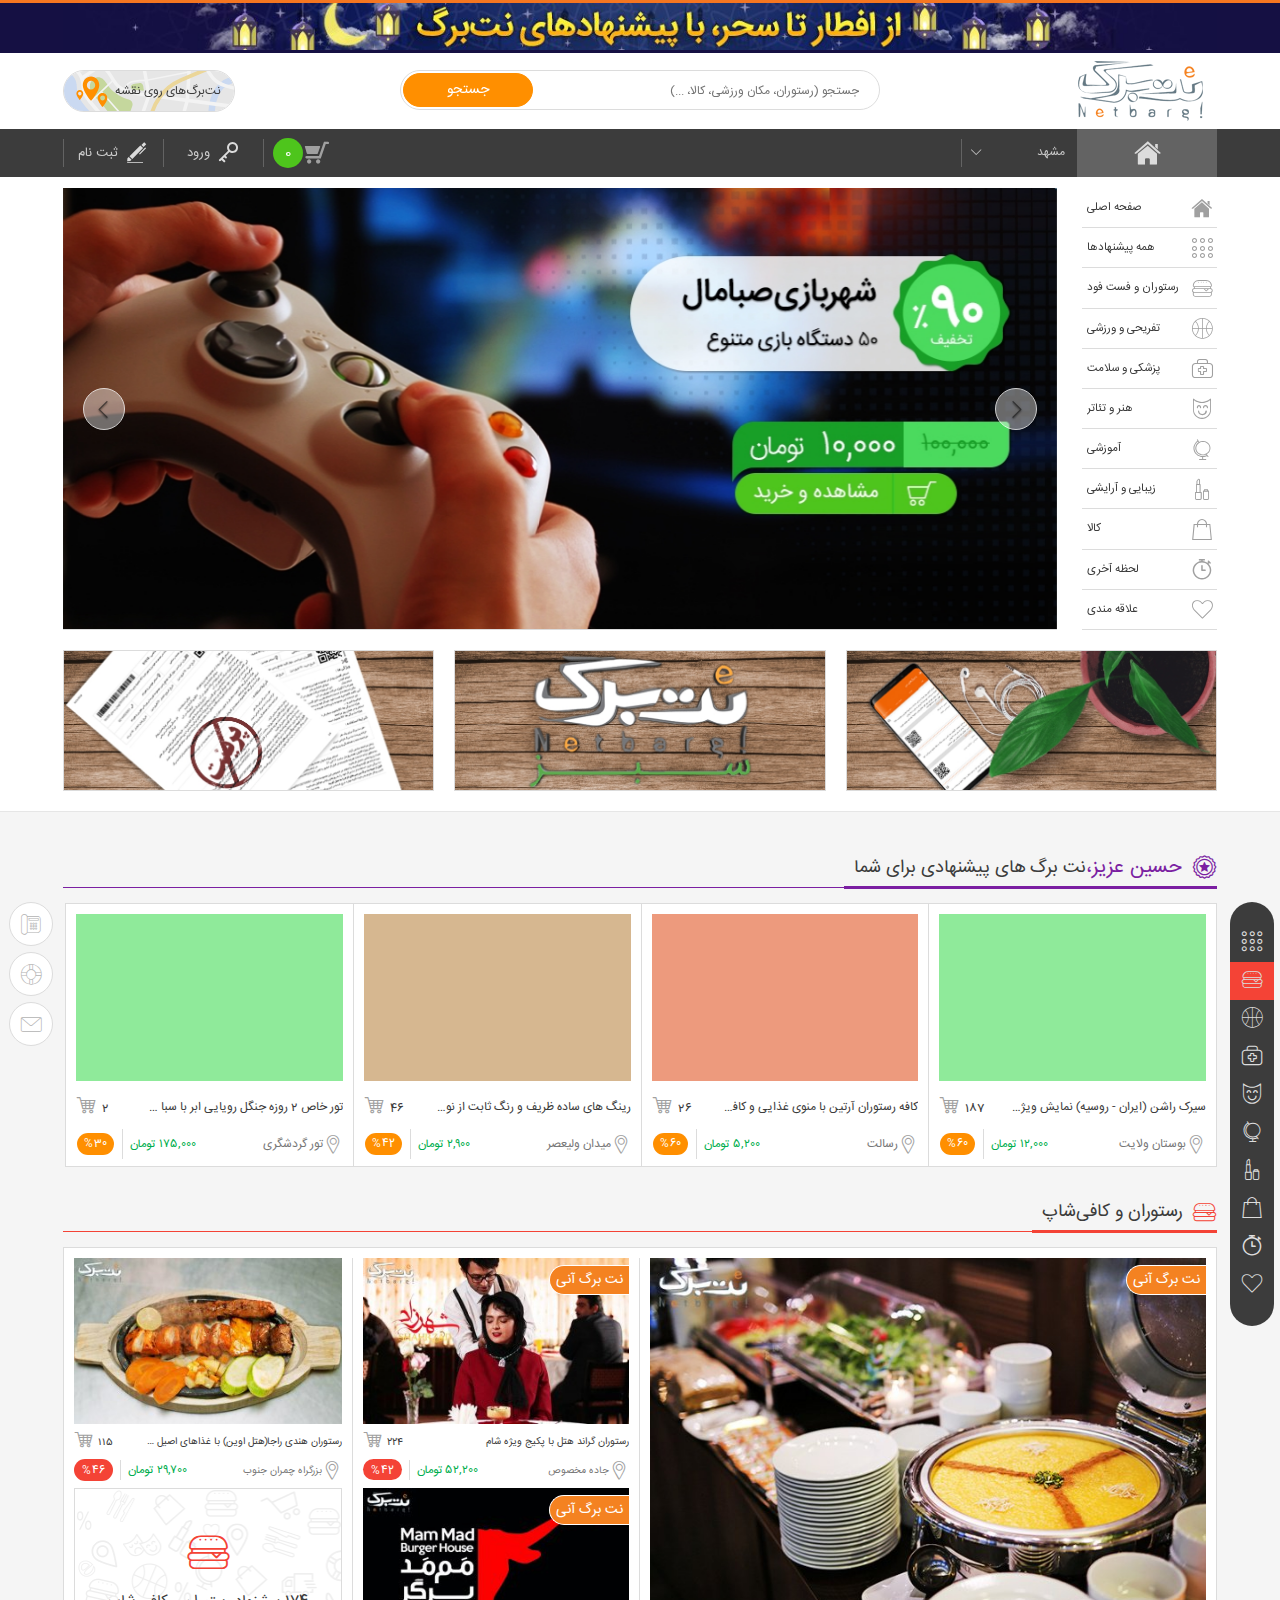
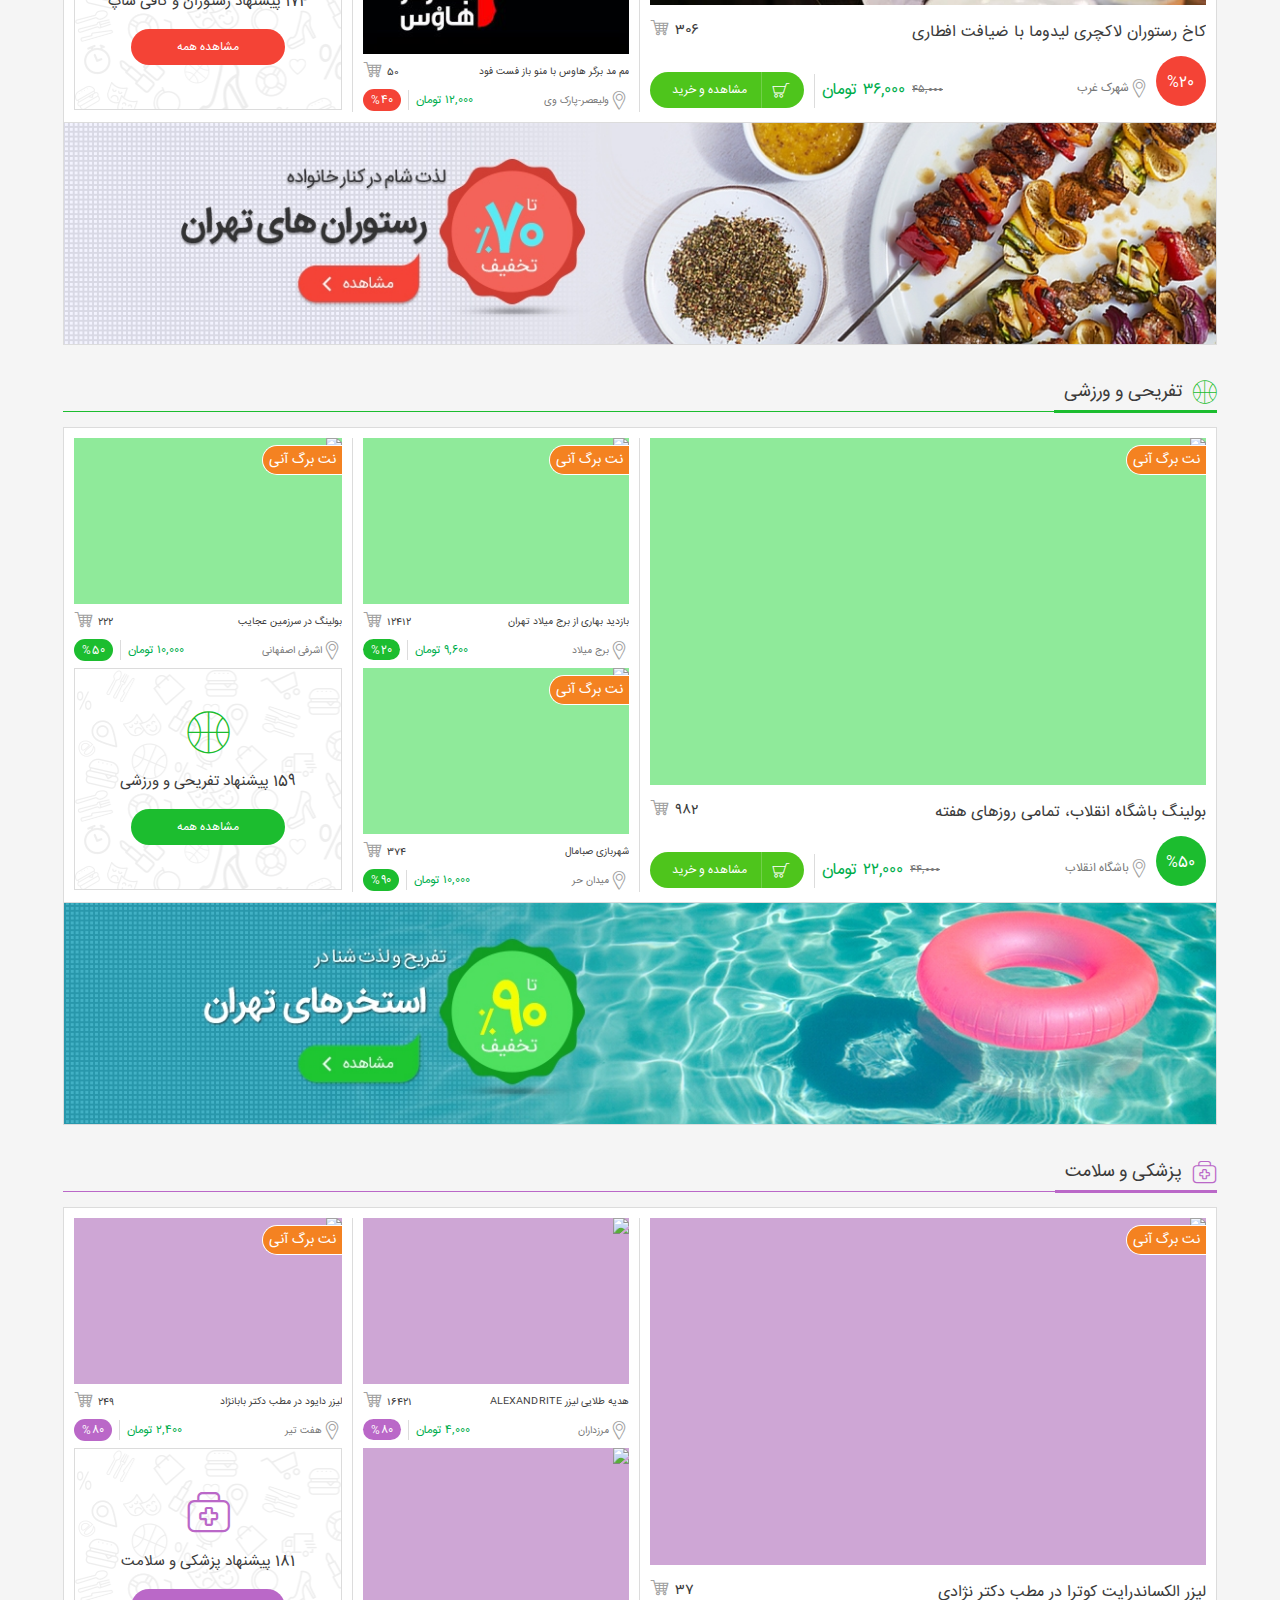
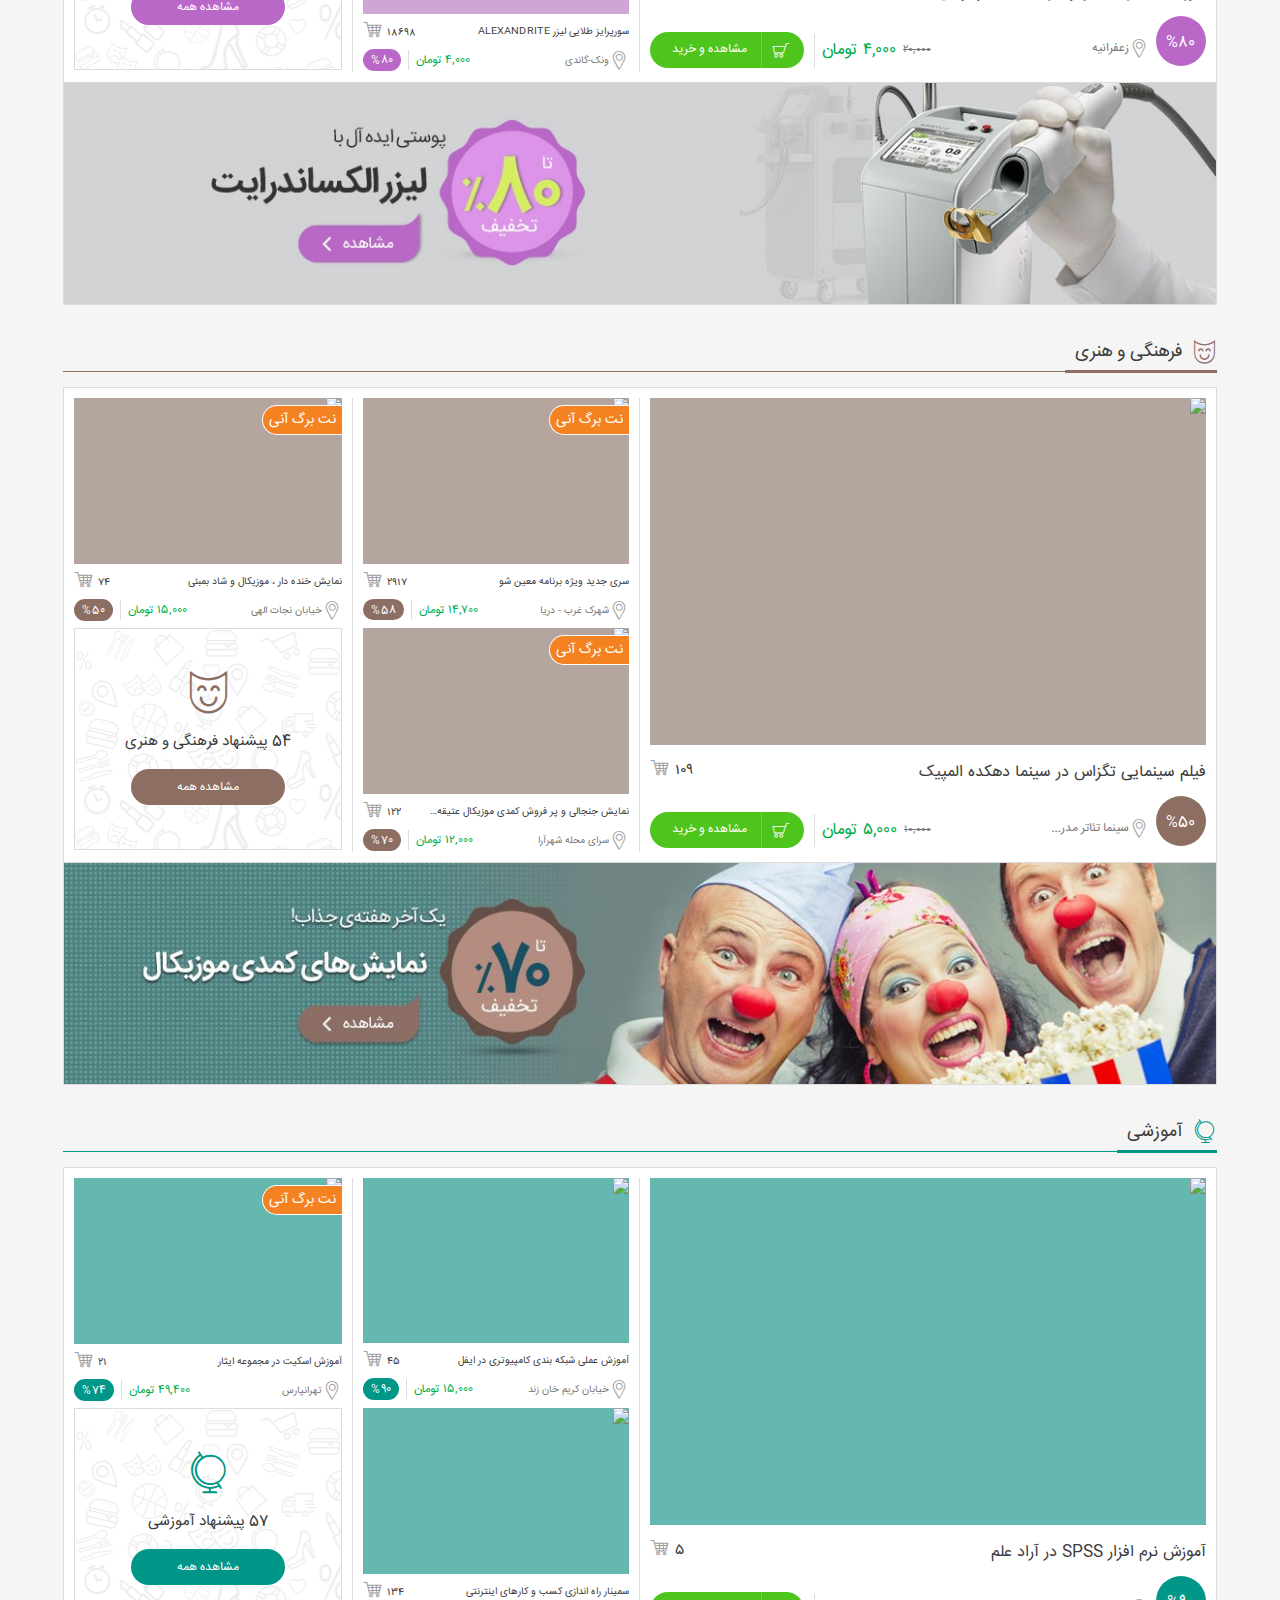
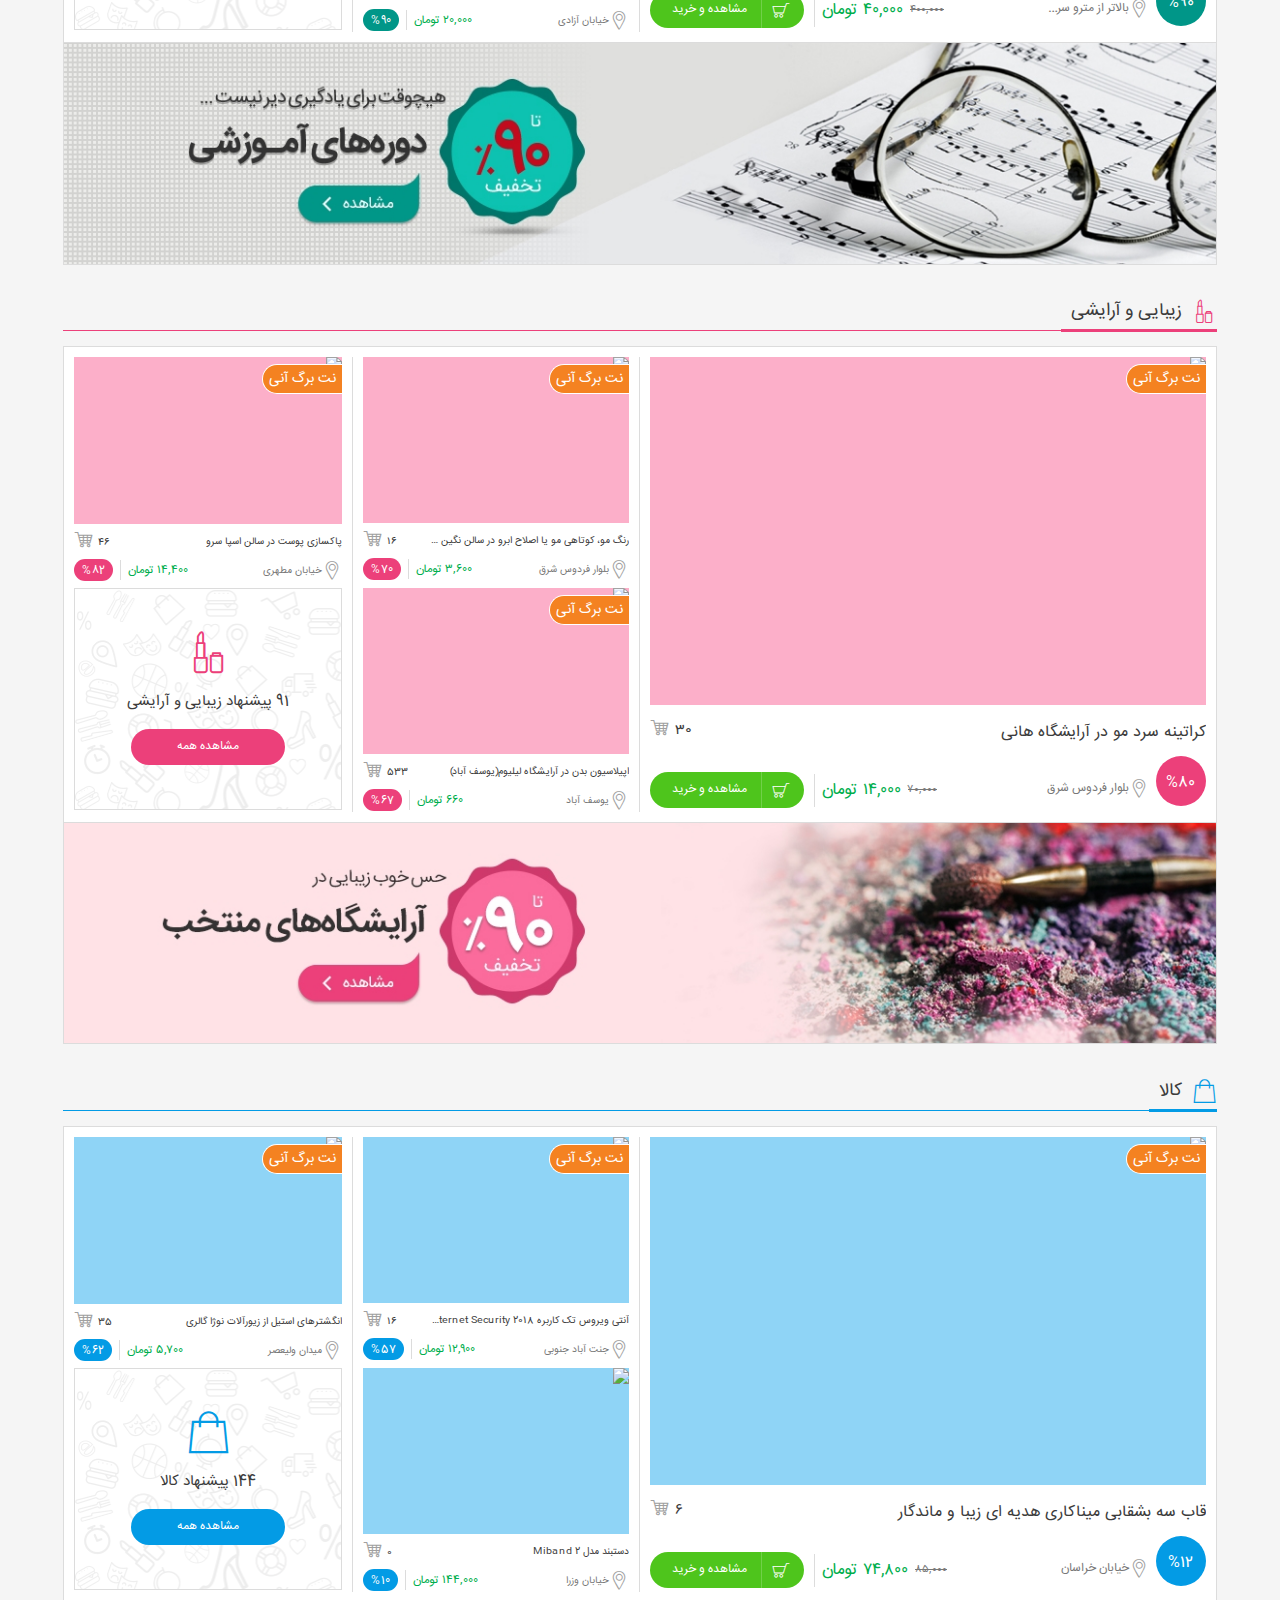
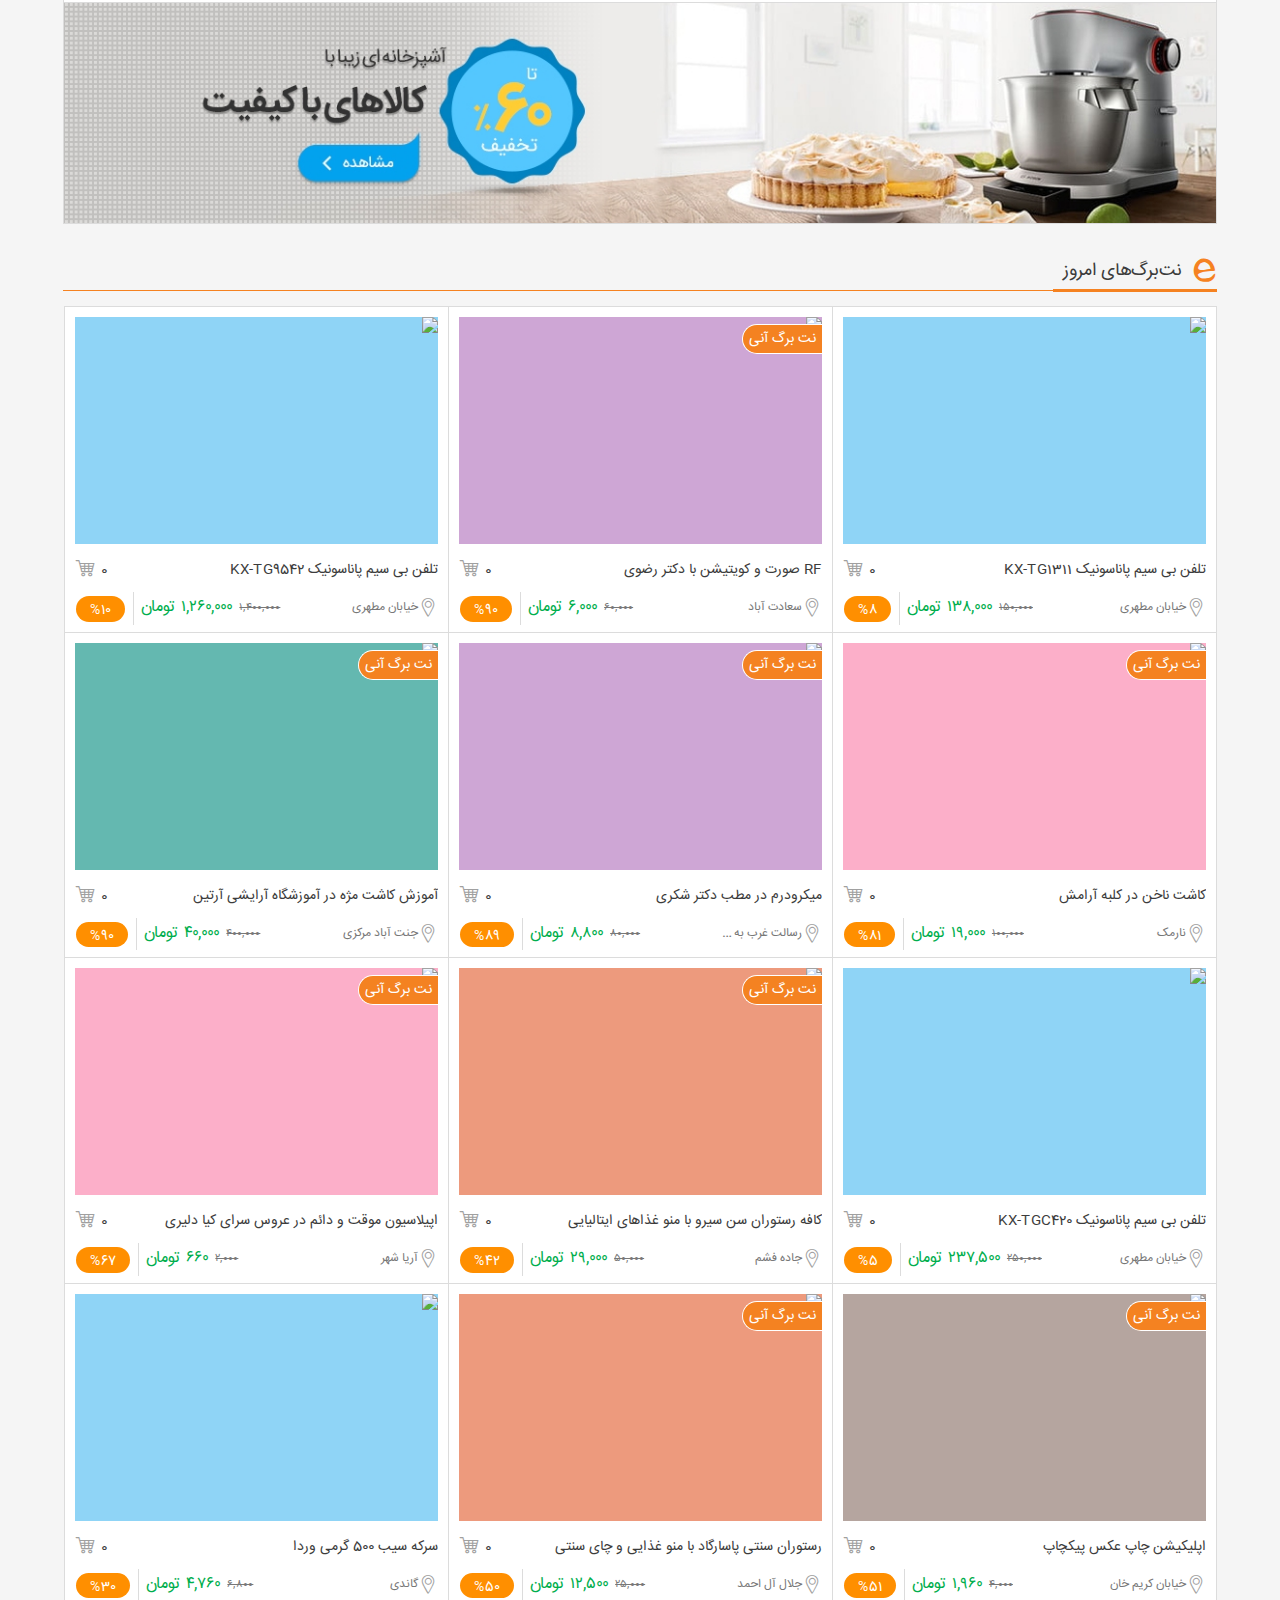
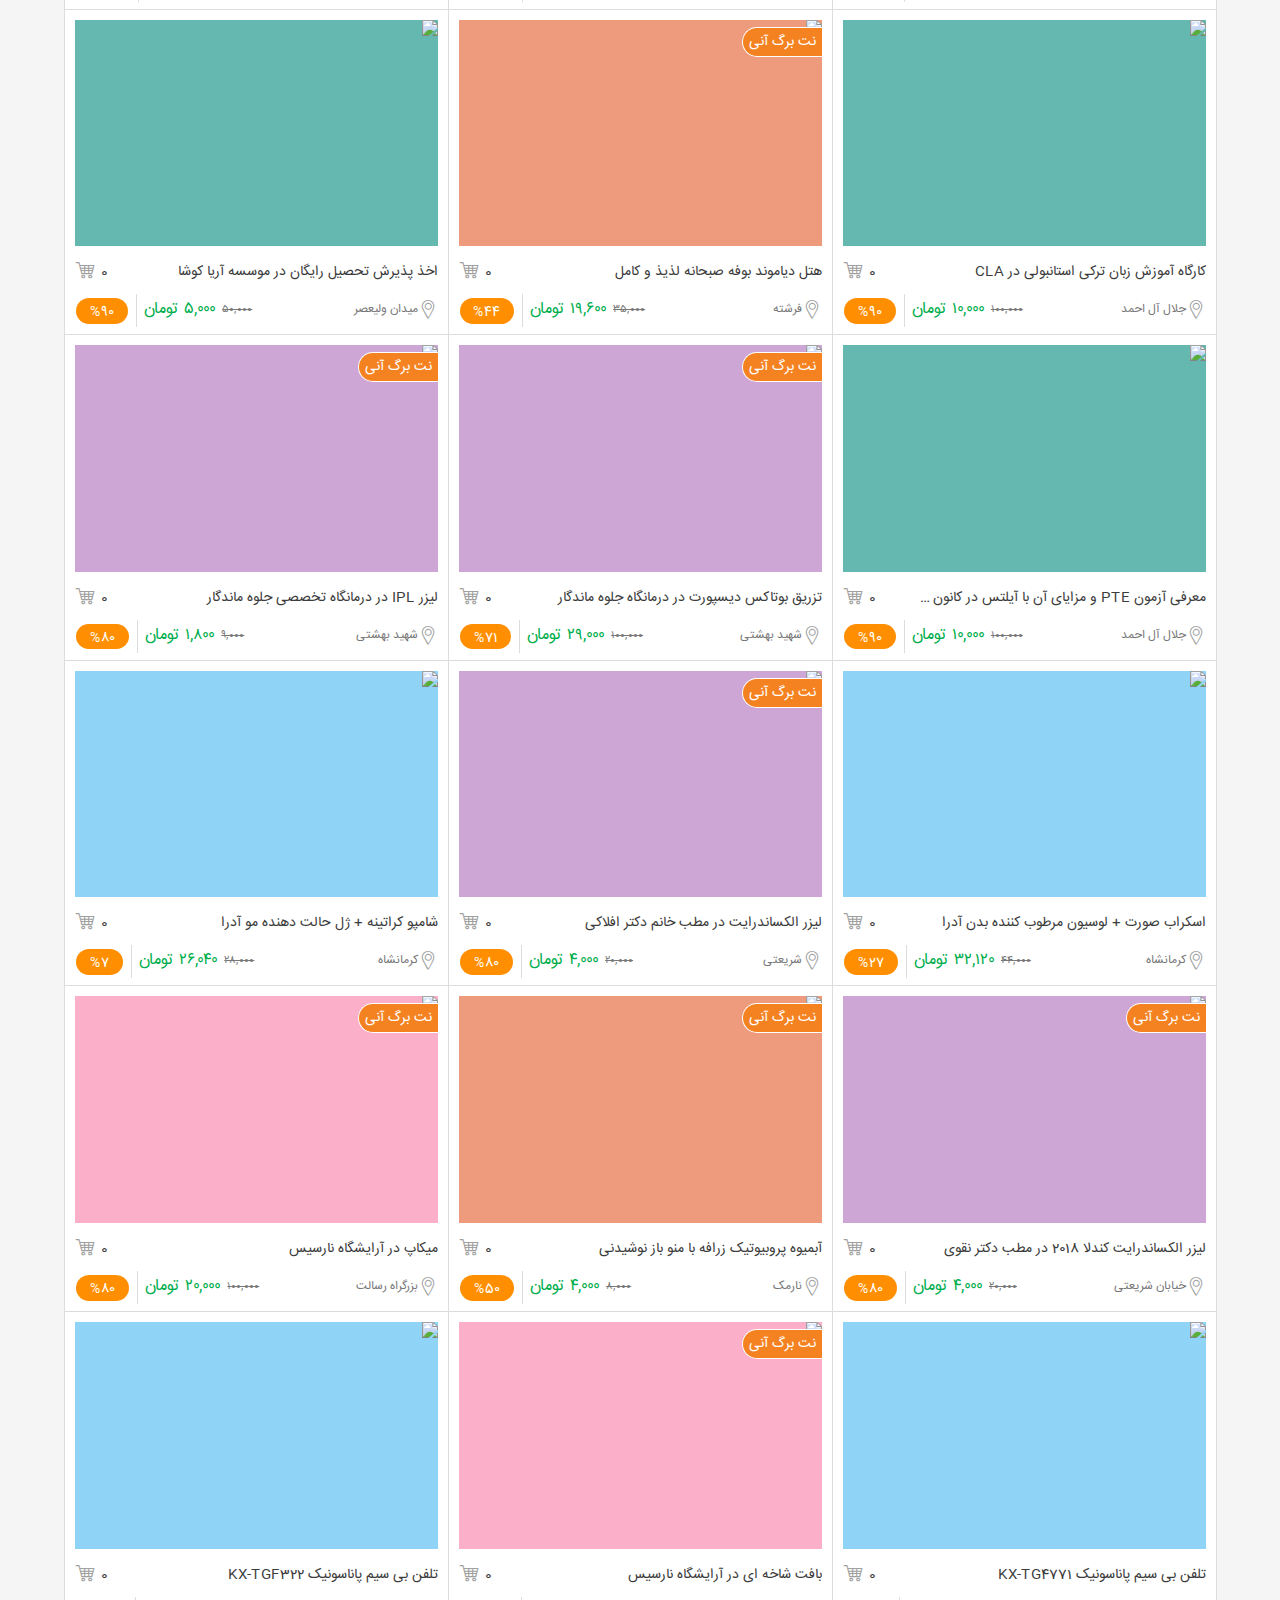
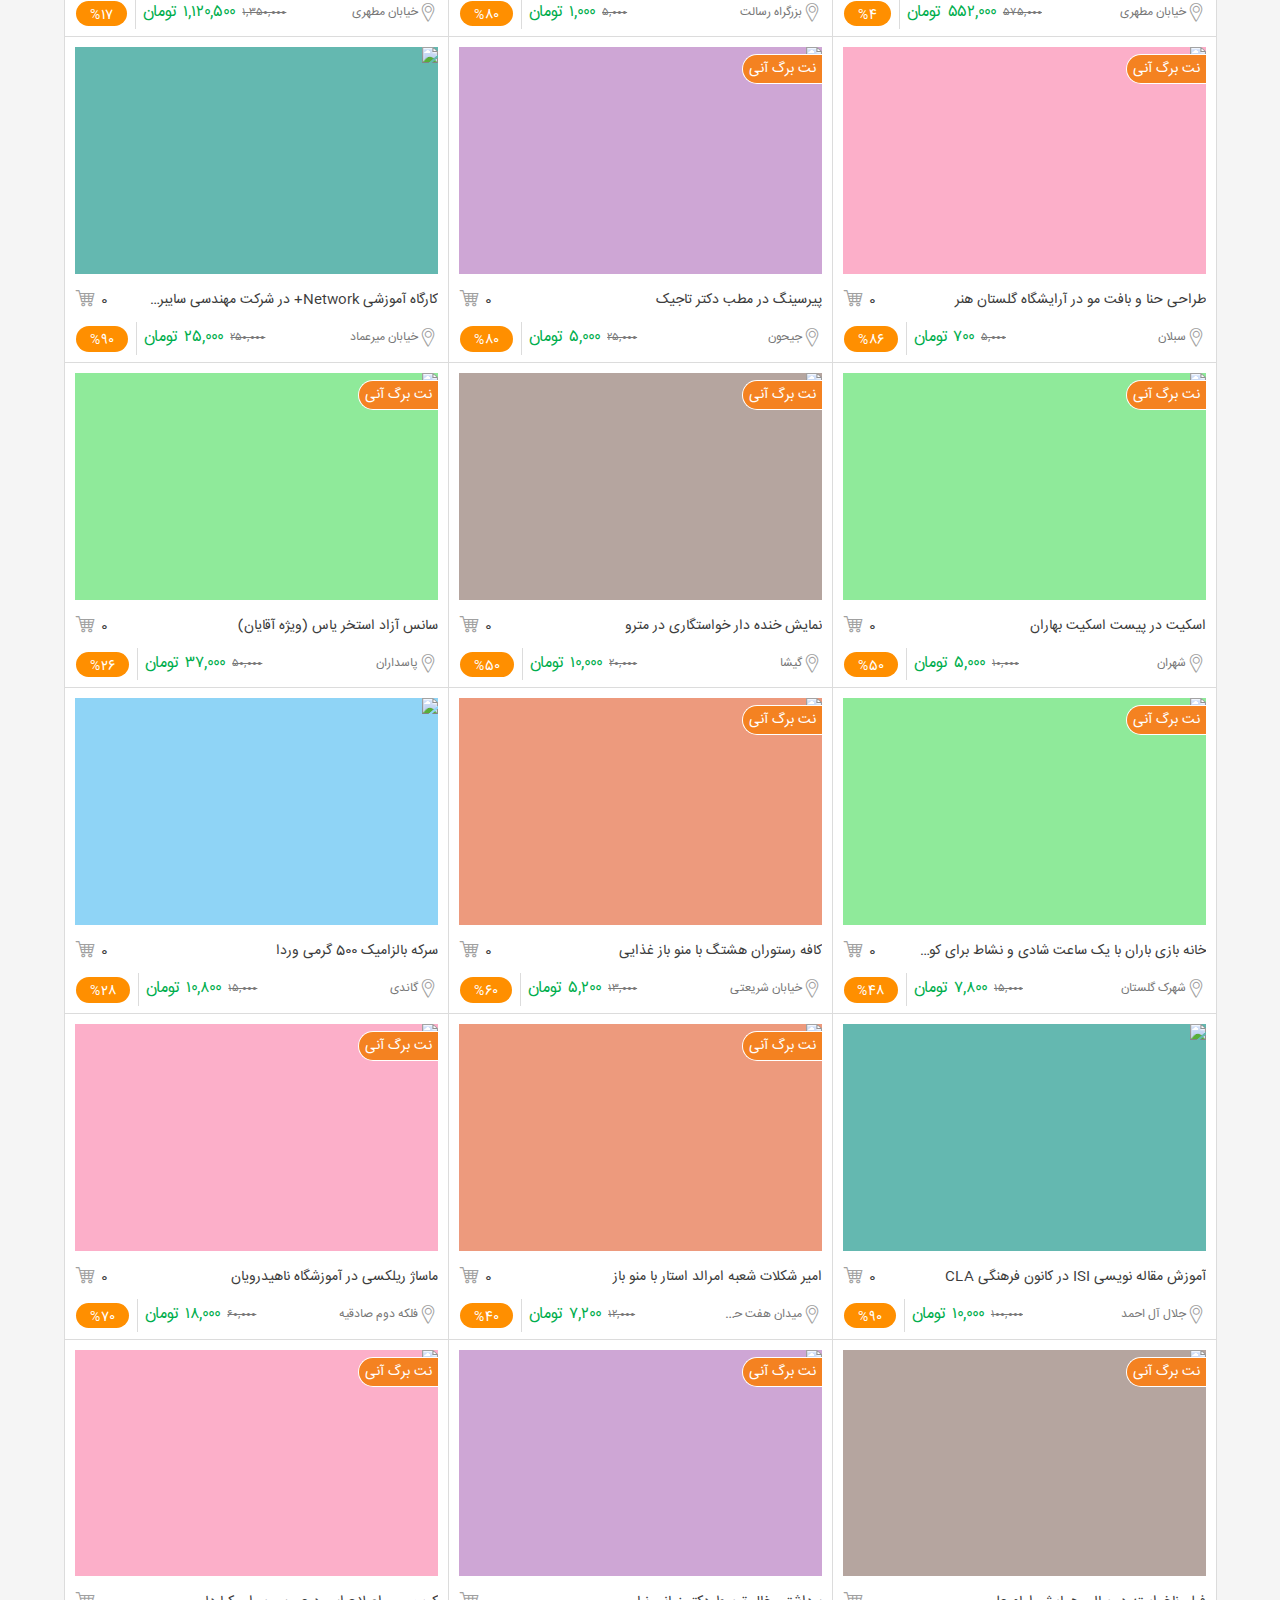
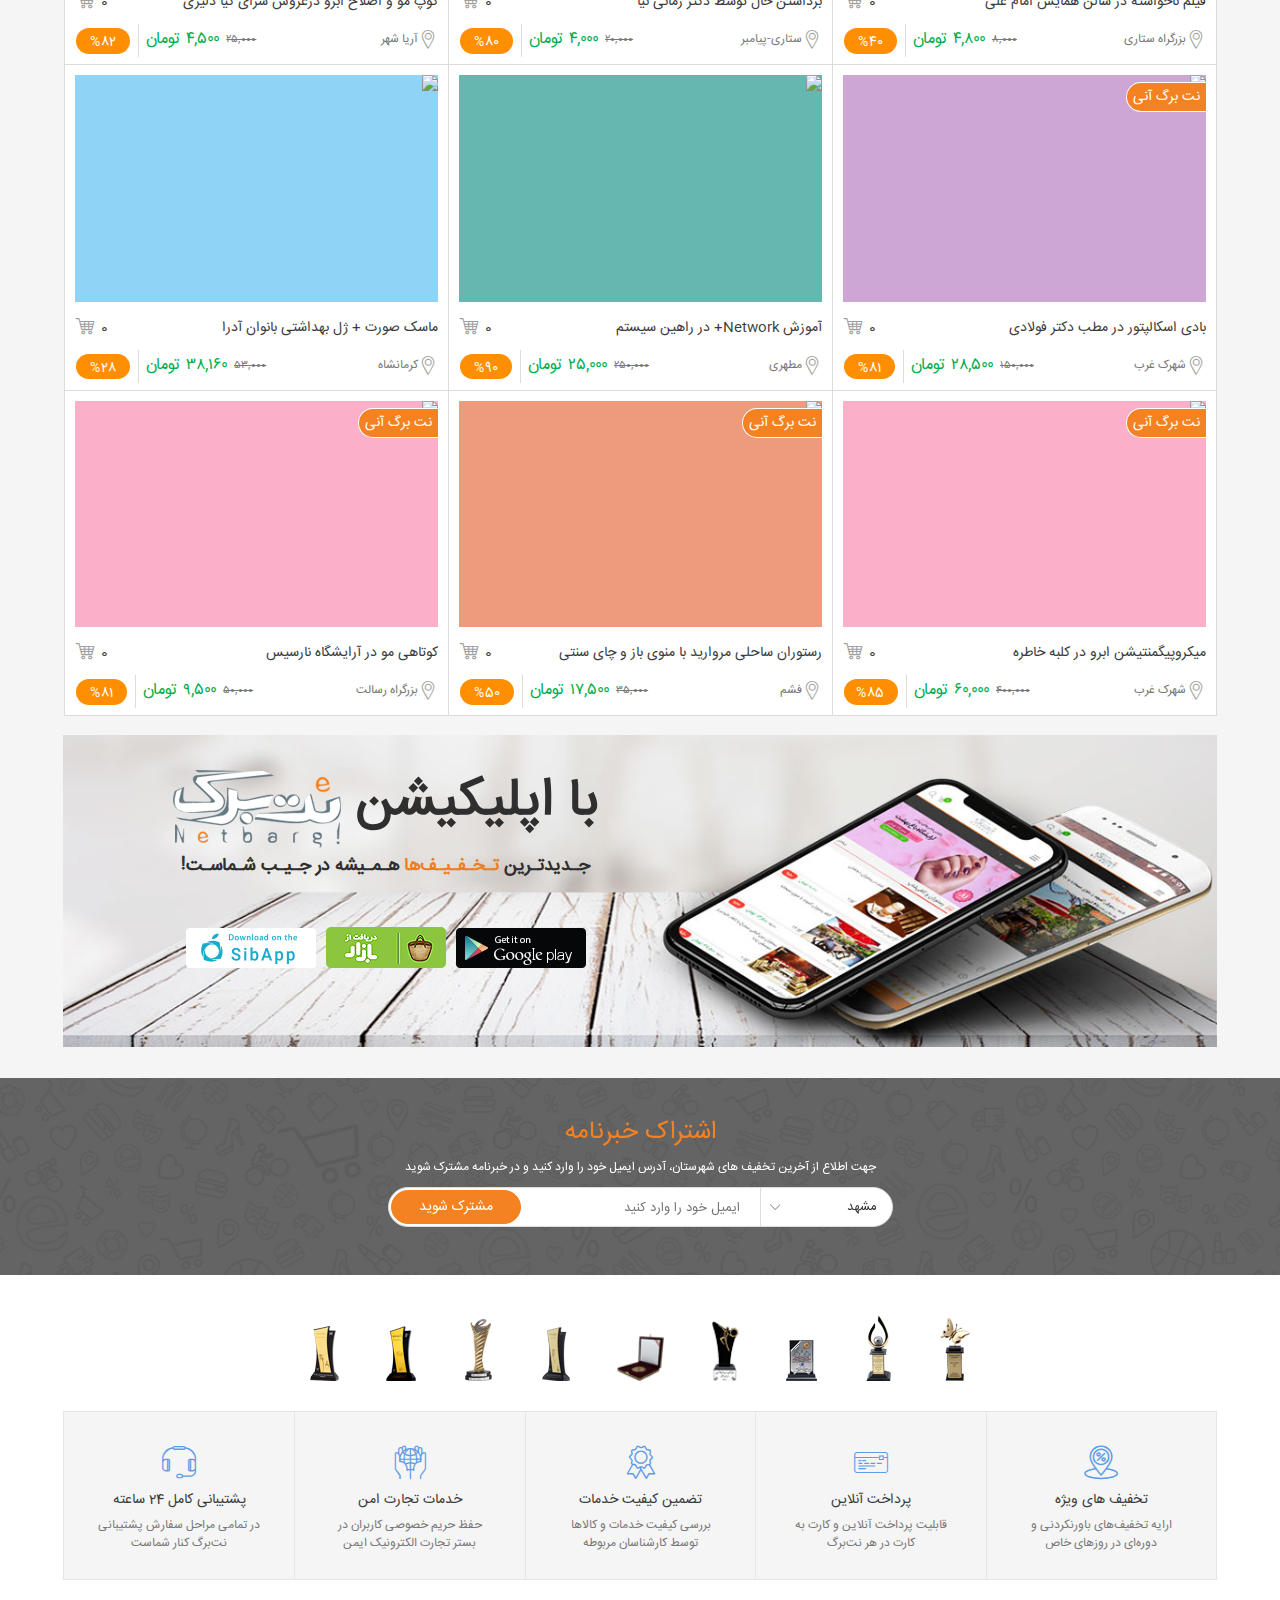
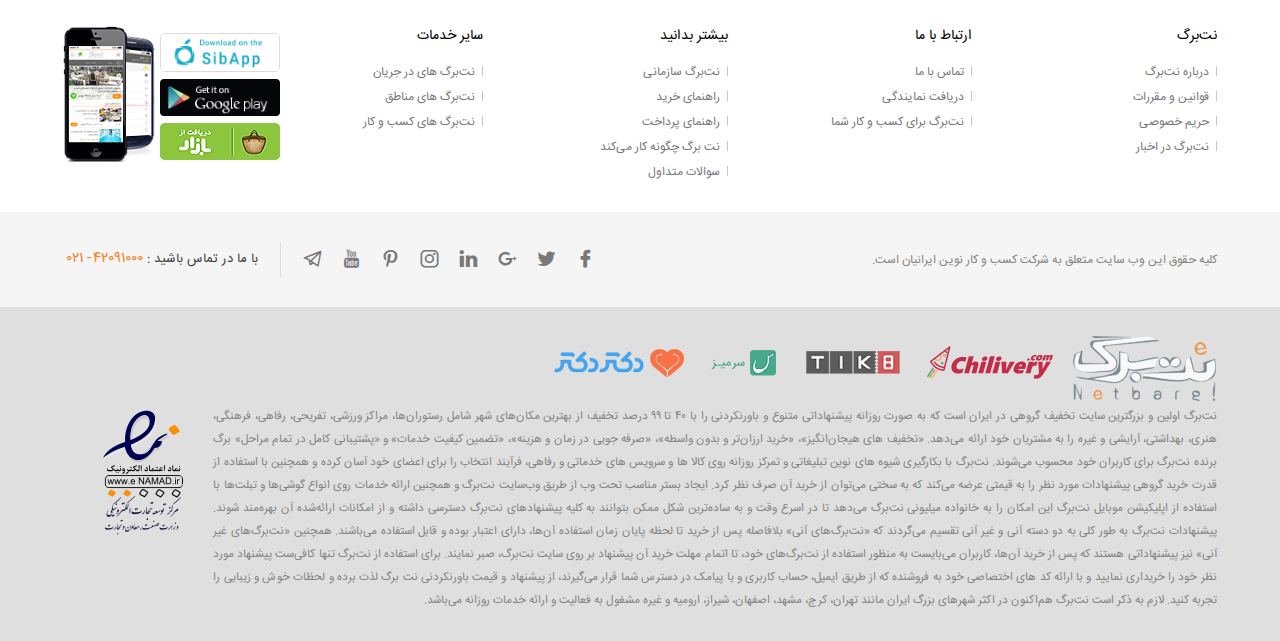
==== commit e08131b5: "add cotactus and buy-netbarg page" ====
--- a/index.html
+++ b/index.html
@@ -9,207 +9,6 @@
     <title>سایت تخفیف و خرید گروهی نت برگ</title>
     <meta http-equiv="X-UA-Compatible" content="IE=edge">
 
-    <script type="text/javascript">window.NREUM || (NREUM = {}), __nr_require = function (e, t, n) {
-        function r(n) {
-            if (!t[n]) {
-                var o = t[n] = {exports: {}};
-                e[n][0].call(o.exports, function (t) {
-                    var o = e[n][1][t];
-                    return r(o || t)
-                }, o, o.exports)
-            }
-            return t[n].exports
-        }
-
-        if ("function" == typeof __nr_require) return __nr_require;
-        for (var o = 0; o < n.length; o++) r(n[o]);
-        return r
-    }({
-        1: [function (e, t, n) {
-            function r() {
-            }
-
-            function o(e, t, n) {
-                return function () {
-                    return i(e, [f.now()].concat(u(arguments)), t ? null : this, n), t ? void 0 : this
-                }
-            }
-
-            var i = e("handle"), a = e(2), u = e(3), c = e("ee").get("tracer"), f = e("loader"), s = NREUM;
-            "undefined" == typeof window.newrelic && (newrelic = s);
-            var p = ["setPageViewName", "setCustomAttribute", "setErrorHandler", "finished", "addToTrace", "inlineHit", "addRelease"],
-                d = "api-", l = d + "ixn-";
-            a(p, function (e, t) {
-                s[t] = o(d + t, !0, "api")
-            }), s.addPageAction = o(d + "addPageAction", !0), s.setCurrentRouteName = o(d + "routeName", !0), t.exports = newrelic, s.interaction = function () {
-                return (new r).get()
-            };
-            var m = r.prototype = {
-                createTracer: function (e, t) {
-                    var n = {}, r = this, o = "function" == typeof t;
-                    return i(l + "tracer", [f.now(), e, n], r), function () {
-                        if (c.emit((o ? "" : "no-") + "fn-start", [f.now(), r, o], n), o) try {
-                            return t.apply(this, arguments)
-                        } catch (e) {
-                            throw c.emit("fn-err", [arguments, this, e], n), e
-                        } finally {
-                            c.emit("fn-end", [f.now()], n)
-                        }
-                    }
-                }
-            };
-            a("setName,setAttribute,save,ignore,onEnd,getContext,end,get".split(","), function (e, t) {
-                m[t] = o(l + t)
-            }), newrelic.noticeError = function (e) {
-                "string" == typeof e && (e = new Error(e)), i("err", [e, f.now()])
-            }
-        }, {}], 2: [function (e, t, n) {
-            function r(e, t) {
-                var n = [], r = "", i = 0;
-                for (r in e) o.call(e, r) && (n[i] = t(r, e[r]), i += 1);
-                return n
-            }
-
-            var o = Object.prototype.hasOwnProperty;
-            t.exports = r
-        }, {}], 3: [function (e, t, n) {
-            function r(e, t, n) {
-                t || (t = 0), "undefined" == typeof n && (n = e ? e.length : 0);
-                for (var r = -1, o = n - t || 0, i = Array(o < 0 ? 0 : o); ++r < o;) i[r] = e[t + r];
-                return i
-            }
-
-            t.exports = r
-        }, {}], 4: [function (e, t, n) {
-            t.exports = {exists: "undefined" != typeof window.performance && window.performance.timing && "undefined" != typeof window.performance.timing.navigationStart}
-        }, {}], ee: [function (e, t, n) {
-            function r() {
-            }
-
-            function o(e) {
-                function t(e) {
-                    return e && e instanceof r ? e : e ? c(e, u, i) : i()
-                }
-
-                function n(n, r, o, i) {
-                    if (!d.aborted || i) {
-                        e && e(n, r, o);
-                        for (var a = t(o), u = m(n), c = u.length, f = 0; f < c; f++) u[f].apply(a, r);
-                        var p = s[y[n]];
-                        return p && p.push([b, n, r, a]), a
-                    }
-                }
-
-                function l(e, t) {
-                    v[e] = m(e).concat(t)
-                }
-
-                function m(e) {
-                    return v[e] || []
-                }
-
-                function w(e) {
-                    return p[e] = p[e] || o(n)
-                }
-
-                function g(e, t) {
-                    f(e, function (e, n) {
-                        t = t || "feature", y[n] = t, t in s || (s[t] = [])
-                    })
-                }
-
-                var v = {}, y = {},
-                    b = {on: l, emit: n, get: w, listeners: m, context: t, buffer: g, abort: a, aborted: !1};
-                return b
-            }
-
-            function i() {
-                return new r
-            }
-
-            function a() {
-                (s.api || s.feature) && (d.aborted = !0, s = d.backlog = {})
-            }
-
-            var u = "nr@context", c = e("gos"), f = e(2), s = {}, p = {}, d = t.exports = o();
-            d.backlog = s
-        }, {}], gos: [function (e, t, n) {
-            function r(e, t, n) {
-                if (o.call(e, t)) return e[t];
-                var r = n();
-                if (Object.defineProperty && Object.keys) try {
-                    return Object.defineProperty(e, t, {value: r, writable: !0, enumerable: !1}), r
-                } catch (i) {
-                }
-                return e[t] = r, r
-            }
-
-            var o = Object.prototype.hasOwnProperty;
-            t.exports = r
-        }, {}], handle: [function (e, t, n) {
-            function r(e, t, n, r) {
-                o.buffer([e], r), o.emit(e, t, n)
-            }
-
-            var o = e("ee").get("handle");
-            t.exports = r, r.ee = o
-        }, {}], id: [function (e, t, n) {
-            function r(e) {
-                var t = typeof e;
-                return !e || "object" !== t && "function" !== t ? -1 : e === window ? 0 : a(e, i, function () {
-                    return o++
-                })
-            }
-
-            var o = 1, i = "nr@id", a = e("gos");
-            t.exports = r
-        }, {}], loader: [function (e, t, n) {
-            function r() {
-                if (!x++) {
-                    var e = h.info = NREUM.info, t = d.getElementsByTagName("script")[0];
-                    if (setTimeout(s.abort, 3e4), !(e && e.licenseKey && e.applicationID && t)) return s.abort();
-                    f(y, function (t, n) {
-                        e[t] || (e[t] = n)
-                    }), c("mark", ["onload", a() + h.offset], null, "api");
-                    var n = d.createElement("script");
-                    n.src = "https://" + e.agent, t.parentNode.insertBefore(n, t)
-                }
-            }
-
-            function o() {
-                "complete" === d.readyState && i()
-            }
-
-            function i() {
-                c("mark", ["domContent", a() + h.offset], null, "api")
-            }
-
-            function a() {
-                return E.exists && performance.now ? Math.round(performance.now()) : (u = Math.max((new Date).getTime(), u)) - h.offset
-            }
-
-            var u = (new Date).getTime(), c = e("handle"), f = e(2), s = e("ee"), p = window, d = p.document,
-                l = "addEventListener", m = "attachEvent", w = p.XMLHttpRequest, g = w && w.prototype;
-            NREUM.o = {
-                ST: setTimeout,
-                SI: p.setImmediate,
-                CT: clearTimeout,
-                XHR: w,
-                REQ: p.Request,
-                EV: p.Event,
-                PR: p.Promise,
-                MO: p.MutationObserver
-            };
-            var v = "" + location, y = {
-                    beacon: "bam.nr-data.net",
-                    errorBeacon: "bam.nr-data.net",
-                    agent: "js-agent.newrelic.com/nr-1071.min.js"
-                }, b = w && g && g[l] && !/CriOS/.test(navigator.userAgent),
-                h = t.exports = {offset: u, now: a, origin: v, features: {}, xhrWrappable: b};
-            e(1), d[l] ? (d[l]("DOMContentLoaded", i, !1), p[l]("load", r, !1)) : (d[m]("onreadystatechange", o), p[m]("onload", r)), c("mark", ["firstbyte", u], null, "api");
-            var x = 0, E = e(4)
-        }, {}]
-    }, {}, ["loader"]);</script>
     <meta hreflang="fa-IR" href="http://netbarg.com/" rel="alternate">
     <meta name="viewport" content="width=device-width, initial-scale=1.0, maximum-scale=1.0, user-scalable=no">
     <meta name="keywords"
@@ -242,9 +41,8 @@
     <link rel="stylesheet" href="assets/site/css/select2.min.css">
     <link rel="stylesheet" href="assets/site/css/kit.css">
     <link rel="stylesheet" href="assets/site/css/animate.css">
-    <link rel="stylesheet" href="assets/site/css/fontiran.css">
-    <link rel="stylesheet" href="assets/site/css/easy-autocomplete.css">
-    <link rel="stylesheet" href="assets/site/css/easy-autocomplete.themes.css">
+    <link rel="stylesheet" href="assets/site/css/AutoComplete/easy-autocomplete.css">
+    <link rel="stylesheet" href="assets/site/css/AutoComplete/easy-autocomplete.themes.css">
     <script src="assets/site/js/jquery-1.12.0.min.js"></script>
     <script src="assets/site/js/bootstrap.min.js"></script>
     <script src="assets/site/js/jquery.touchSwipe.min.js"></script>
@@ -302,7 +100,8 @@
                     <a target="_blank"
                        href="http://netbarg.com/landing/Ramadan97/?utm_source=netbarg&amp;utm_medium=occasional-banner&amp;utm_campaign=ramadan97"
                        class="figure m-b">
-                        <img src="assets/site/img/banner/banners/occasionsBanner/53/317b055c.jpg" class="img-responsive">
+                        <img src="assets/site/img/banner/banners/occasionsBanner/53/317b055c.jpg"
+                             class="img-responsive">
                     </a>
                 </div>
                 <div class="col-md-1"></div>
@@ -363,14 +162,14 @@
                 <div class="row">
                     <div class="col-md-1 hidden-sm hidden-xs"></div>
                     <div class="col-lg-3 col-md-4 hidden-sm hidden-xs">
-                        <div class="clearfix"><a href="http://netbarg.com/tehran/" class="home-link"><i
+                        <div class="clearfix"><a href="/02-Site/netbarg/" class="home-link"><i
                                 class="icon icon-home"></i></a></div>
                     </div>
                     <div class="col-lg-13 col-md-11 clearfix mobile">
                         <div class="dropdown dropdown-1">
                             <button type="button" data-toggle="dropdown"
-                                    class="btn btn-primary dropdown-toggle selected-city" city-id="42546">
-                                تهران <span class="inline-block icon icon-arrow-down"></span></button>
+                                    class="btn btn-primary dropdown-toggle selected-city" city-id="42581">
+                                مشهد <span class="inline-block icon icon-arrow-down"></span></button>
                             <ul class="dropdown-menu">
                                 <li><a href="http://netbarg.com/isfahan/">
                                     <span class="pull-right">اصفهان</span>
@@ -423,6 +222,39 @@
 </span>
                             </a>
                         </div>
+                        <div class="login-dropdown clearfix" hidden>
+                            <a data-toggle="dropdown" href="#Page" class="dropdown-toggle" aria-expanded="false">
+                                <div style="background-image:url(/assets/site/img/user-pic.png)"
+                                     class="avatar inline-block"></div>
+                                <span class="avatar-info inline-block">
+<p class="name">حسین بیکی</p>
+<p class="credit">
+<span>موجودی: ۰ تومان</span>
+</p>
+</span>
+                                <span class="inline-block icon icon-arrow-down"></span>
+                            </a>
+                            <ul class="dropdown-menu">
+                                <li><a href="/user/userProfiles/index#tab1" data-tab="#tab1"><span><i
+                                        class="icon icon-user-avatar"></i></span>ویرایش پروفایل شخصی</a></li>
+                                <li><a href="/user/userProfiles/index#tab2" data-tab="#tab2"><span><i
+                                        class="icon icon-wallet"></i></span>کیـف
+                                    پول</a></li>
+                                <li><a href="/user/userProfiles/index#tab3" data-tab="#tab3"><span><i
+                                        class="icon icon-logo_e"></i></span>نت
+                                    برگ های من</a></li>
+                                <li><a href="/user/userProfiles/index#tab4" data-tab="#tab4"><span><i
+                                        class="icon icon-transaction"></i></span>تراکنش ها</a></li>
+                                <li><a href="/user/userProfiles/index#tab5" data-tab="#tab5"><span><i
+                                        class="icon icon-Comment"></i></span>نظرات
+                                    من</a></li>
+                                <li><a href="/user/userProfiles/index#tab6" data-tab="#tab6"><span><i
+                                        class="icon icon-favorite"></i></span>علاقه
+                                    مندی ها</a></li>
+                                <li><a href="/tehran/users/logout"><span><i
+                                        class="icon icon-logout"></i></span>خـروج</a></li>
+                            </ul>
+                        </div>
                     </div>
                     <div class="col-md-1 hidden-sm hidden-xs"></div>
                 </div>
@@ -458,6 +290,35 @@
 </span>
                 </a>
             </div>
+            <div class="login-dropdown clearfix" hidden>
+                <a data-toggle="dropdown" href="#Page" class="dropdown-toggle" aria-expanded="false">
+                    <div style="background-image:url(/assets/site/img/user-pic.png)"
+                         class="avatar inline-block hidden-sm hidden-xs"></div>
+                    <span class="avatar-info inline-block">
+<p class="name">حسین بیکی</p>
+<p class="credit">
+<span>موجودی: ۰ تومان</span>
+</p>
+</span>
+                    <span class="inline-block icon icon-arrow-down"></span>
+                </a>
+                <ul class="dropdown-menu">
+                    <li><a href="/user/userProfiles/index#tab1" data-tab="#tab1"><span><i
+                            class="icon icon-user-avatar"></i></span>ویرایش پروفایل شخصی</a></li>
+                    <li><a href="/user/userProfiles/index#tab2" data-tab="#tab2"><span><i class="icon icon-wallet"></i></span>کیـف
+                        پول</a></li>
+                    <li><a href="/user/userProfiles/index#tab3" data-tab="#tab3"><span><i class="icon icon-logo_e"></i></span>نت
+                        برگ های من</a></li>
+                    <li><a href="/user/userProfiles/index#tab4" data-tab="#tab4"><span><i
+                            class="icon icon-transaction"></i></span>تراکنش ها</a></li>
+                    <li><a href="/user/userProfiles/index#tab5" data-tab="#tab5"><span><i class="icon icon-Comment"></i></span>نظرات
+                        من</a></li>
+                    <li><a href="/user/userProfiles/index#tab6" data-tab="#tab6"><span><i
+                            class="icon icon-favorite"></i></span>علاقه
+                        مندی ها</a></li>
+                    <li><a href="/tehran/users/logout"><span><i class="icon icon-logout"></i></span>خـروج</a></li>
+                </ul>
+            </div>
             <div class="clearfix">
                 <a href="http://netbarg.com/tehran/dealMap/" class="on-map-deals">
                     <img src="assets/site/img/netbarghaye-roye-naghshe.svg">
@@ -466,7 +327,7 @@
             </div>
             <nav>
                 <ul class="side-cat" itemscope="" itemtype="http://www.schema.org/SiteNavigationElement">
-                    <li class="li-home"><a href="http://netbarg.com/tehran/"><i><i class="icon icon-home"></i></i><span>صفحه اصلی</span></a>
+                    <li class="li-home"><a href="/02-Site/netbarg/"><i><i class="icon icon-home"></i></i><span>صفحه اصلی</span></a>
                     </li>
                     <li class="li-all" itemprop="name"><a itemprop="url" href="http://netbarg.com/tehran/c:all/"><i><i
                             class="icon icon-menu"></i></i><span>همه پیشنهادها</span></a>
@@ -676,13 +537,19 @@
                             <span>لحظه آخری</span>
                         </a>
                     </li>
+                    <li class="sc li-fav calc" itemprop="name">
+                        <a itemprop="url" href="/tehran/c:favorite/"
+                           class="org"
+                           style="height: 42.9034px; line-height: 41.9091px;"><i><i
+                                class="icon icon-favorite"></i></i><span>علاقه مندی</span></a>
+                    </li>
                 </ul>
             </nav>
             <div class="spacer"></div>
             <ul class="side-extra-items">
                 <li><a href="tel:+982142091000"><i><i class="icon icon-home-phone"></i></i><span>۰۲۱-۴۲۰۹۱۰۰۰</span></a>
                 </li>
-                <li><a href="http://netbarg.com/page/buy-netbarg/"><i><i class="icon icon-lifebuoy"></i></i><span>راهنمای خرید</span></a>
+                <li><a href="buy-netbarg.html"><i><i class="icon icon-lifebuoy"></i></i><span>راهنمای خرید</span></a>
                 </li>
             </ul>
         </div>
@@ -697,7 +564,7 @@
                     <div class="col-lg-3 hidden-md hidden-sm hidden-xs">
                         <nav>
                             <ul class="side-cat" itemscope="" itemtype="http://www.schema.org/SiteNavigationElement">
-                                <li class="li-home"><a href="http://netbarg.com/tehran/"
+                                <li class="li-home"><a href="/02-Site/netbarg/"
                                                        style="height: 47.1943px; line-height: 46.2px;"><i><i
                                         class="icon icon-home"></i></i><span>صفحه اصلی</span></a></li>
                                 <li class="li-all" itemprop="name"><a itemprop="url"
@@ -942,6 +809,12 @@
                                         <span>لحظه آخری</span>
                                     </a>
                                 </li>
+                                <li class="sc li-fav calc" itemprop="name">
+                                    <a itemprop="url" href="/tehran/c:favorite/"
+                                       class="org"
+                                       style="height: 42.9034px; line-height: 41.9091px;"><i><i
+                                            class="icon icon-favorite"></i></i><span>علاقه مندی</span></a>
+                                </li>
                             </ul>
                         </nav>
                     </div>
@@ -1163,7 +1036,8 @@
                         <div class="row under-slider-banner">
                             <div class="col-lg-8 col-md-8 col-sm-8">
                                 <a target="_blank" href="http://netbarg.com/page/green-netbarg/" class="figure m-b">
-                                    <img src="assets/site/img/banner/banners/rightSmallBanner/93/df730e8c.jpg" alt="netbarg">
+                                    <img src="assets/site/img/banner/banners/rightSmallBanner/93/df730e8c.jpg"
+                                         alt="netbarg">
                                 </a>
                             </div>
                             <div class="col-lg-8 col-md-8 col-sm-8">
@@ -1173,7 +1047,8 @@
                             </div>
                             <div class="col-lg-8 col-md-8 col-sm-8">
                                 <a target="_blank" href="http://netbarg.com/page/green-netbarg/" class="figure m-b">
-                                    <img src="assets/site/img/banner/banners/leftSmallBanner/89/0c090271.jpg" alt="netbarg">
+                                    <img src="assets/site/img/banner/banners/leftSmallBanner/89/0c090271.jpg"
+                                         alt="netbarg">
                                 </a>
                             </div>
                         </div>
@@ -1260,11 +1135,254 @@
                                             </i>
                                             <span>لحظه آخری</span>
                                         </li>
-                                    </a></ul>
+                                    </a>
+                                    <a href="/tehran/c:favorite/" class="float-cat-favorite">
+                                        <li>
+                                            <i><i class="icon icon-favorite"></i></i><span>علاقه مندی</span>
+                                        </li>
+                                    </a>
+                                </ul>
                             </div>
                         </div>
                     </div>
                     <div class="col-lg-22 col-md-22 col-sm-24 col-xs-24 padd-0-xs clearfix">
+                        <section class="related cat-deal-color main-cat around-me clearfix">
+                            <header class="section-header">
+                                <h6 class="hx"><span class="icon icon-special-user-offer"></span><span
+                                        class="article-h3"><span>حسین&nbsp;عزیز، </span>نت برگ های پیشنهادی برای شما</span>
+                                </h6>
+                            </header>
+                            <div class="main-cat-deal-thumbnail clearfix main-row">
+                                <div itemscope="" itemtype="http://schema.org/Offer"
+                                     class="col-lg-6 col-md-12 col-sm-12 col-xs-24 cds-item  ">
+                                    <div class="cat-deal-smallbox">
+                                        <div class="cat-deal-box">
+                                            <a href="/tehran/d/c:entertainment/124455/سیرک-راشن-ایران-روسیه-نمایش-ویژه-ماه-رمضان/?utm_source=netbarg&amp;utm_medium=vitrin&amp;utm_campaign=recommender&amp;utm_content=124455"
+                                               class="figure"
+                                               style="background-image: url(&quot;http://static.netbarg.com/img/responsive_medium/deals/124455/556.jpg&quot;); background-size: cover;">
+                                                <ul class="deal-tag list-unstyled">
+                                                </ul>
+                                                <div class="overlay">
+                                                    <div class="nb-btn nb-btn-success">مشاهده و خرید</div>
+                                                </div>
+                                                <img data-src="http://static.netbarg.com/img/responsive_medium/deals/124455/556.jpg"
+                                                     alt="" data-type="lazy" class="sr-only"
+                                                     src="http://static.netbarg.com/img/responsive_medium/deals/124455/556.jpg">
+                                            </a>
+                                            <div class="cat-deal-box-main clearfix">
+                                                <h4 itemprop="name" class="cdbm-title">
+                                                    <a href="/tehran/d/c:entertainment/124455/سیرک-راشن-ایران-روسیه-نمایش-ویژه-ماه-رمضان/?utm_source=netbarg&amp;utm_medium=vitrin&amp;utm_campaign=recommender&amp;utm_content="
+                                                       itemprop="url" class="truncate">
+                                                        سیرک راشن (ایران - روسیه) نمایش ویژه ماه رمضان </a>
+                                                </h4>
+                                                <span class="cdbm-total-buy">
+<span class="ir">
+<i class="icon icon-shopping-cart hidden-xs"></i>
+<i class="icon icon-shopping-cart_L visible-xs"></i>
+</span>
+<span class="cdbm-tb-total">
+187
+</span>
+</span>
+                                            </div>
+                                            <div class="cat-deal-box-footer clearfix">
+                                                <a href="/area/بوستان-ولایت/" class="cdbf-location truncate">
+<span class="ir">
+<i class="icon icon-location74"></i>
+</span>
+                                                    <span class="cdbfl-address">
+بوستان ولایت </span>
+                                                </a>
+                                                <span class="cdbf-takhfif">
+<span class="cdbft-shape">
+<span class="cdbft-shape-text">
+%60 </span>
+</span>
+</span>
+                                                <span class="cdbf-price">
+<ins class="cdbf-netbarg-price">
+<span itemprop="price" content="280000">
+۱۲,۰۰۰ </span>
+<span itemprop="priceCurrency" content="IRR"> تومان</span>
+</ins>
+</span>
+                                            </div>
+                                        </div>
+                                    </div>
+                                </div>
+                                <div itemscope="" itemtype="http://schema.org/Offer"
+                                     class="col-lg-6 col-md-12 col-sm-12 col-xs-24 cds-item  ">
+                                    <div class="cat-deal-smallbox">
+                                        <div class="cat-deal-box">
+                                            <a href="/tehran/d/c:restaurant/124368/کافه-رستوران-آرتین-با-منوی-غذایی-و-کافی-شاپ/?utm_source=netbarg&amp;utm_medium=vitrin&amp;utm_campaign=recommender&amp;utm_content=124368"
+                                               class="figure"
+                                               style="background-image: url(&quot;http://static.netbarg.com/img/responsive_medium/deals/124368/22200417.jpg&quot;); background-size: cover;">
+                                                <ul class="deal-tag list-unstyled">
+                                                </ul>
+                                                <div class="overlay">
+                                                    <div class="nb-btn nb-btn-success">مشاهده و خرید</div>
+                                                </div>
+                                                <img data-src="http://static.netbarg.com/img/responsive_medium/deals/124368/22200417.jpg"
+                                                     alt="" data-type="lazy" class="sr-only"
+                                                     src="http://static.netbarg.com/img/responsive_medium/deals/124368/22200417.jpg">
+                                            </a>
+                                            <div class="cat-deal-box-main clearfix">
+                                                <h4 itemprop="name" class="cdbm-title">
+                                                    <a href="/tehran/d/c:restaurant/124368/کافه-رستوران-آرتین-با-منوی-غذایی-و-کافی-شاپ/?utm_source=netbarg&amp;utm_medium=vitrin&amp;utm_campaign=recommender&amp;utm_content="
+                                                       itemprop="url" class="truncate">
+                                                        کافه رستوران آرتین با منوی غذایی و کافی شاپ </a>
+                                                </h4>
+                                                <span class="cdbm-total-buy">
+<span class="ir">
+<i class="icon icon-shopping-cart hidden-xs"></i>
+<i class="icon icon-shopping-cart_L visible-xs"></i>
+</span>
+<span class="cdbm-tb-total">
+26
+</span>
+</span>
+                                            </div>
+                                            <div class="cat-deal-box-footer clearfix">
+                                                <a href="/area/رسالت/" class="cdbf-location truncate">
+<span class="ir">
+<i class="icon icon-location74"></i>
+</span>
+                                                    <span class="cdbfl-address">
+رسالت </span>
+                                                </a>
+                                                <span class="cdbf-takhfif">
+<span class="cdbft-shape">
+<span class="cdbft-shape-text">
+%60 </span>
+</span>
+</span>
+                                                <span class="cdbf-price">
+<ins class="cdbf-netbarg-price">
+<span itemprop="price" content="280000">
+۵,۲۰۰ </span>
+<span itemprop="priceCurrency" content="IRR"> تومان</span>
+</ins>
+</span>
+                                            </div>
+                                        </div>
+                                    </div>
+                                </div>
+                                <div itemscope="" itemtype="http://schema.org/Offer"
+                                     class="col-lg-6 col-md-12 col-sm-12 col-xs-24 cds-item  ">
+                                    <div class="cat-deal-smallbox">
+                                        <div class="cat-deal-box">
+                                            <a href="/tehran/d/c:/122695/رینگ-های-ساده-ظريف-و-رنگ-ثابت-از-نوژا-گالری/?utm_source=netbarg&amp;utm_medium=vitrin&amp;utm_campaign=recommender&amp;utm_content=122695"
+                                               class="figure"
+                                               style="background-image: url(&quot;http://static.netbarg.com/img/responsive_medium/deals/122695/1e9703de.jpg&quot;); background-size: cover;">
+                                                <ul class="deal-tag list-unstyled">
+                                                </ul>
+                                                <div class="overlay">
+                                                    <div class="nb-btn nb-btn-success">مشاهده و خرید</div>
+                                                </div>
+                                                <img data-src="http://static.netbarg.com/img/responsive_medium/deals/122695/1e9703de.jpg"
+                                                     alt="" data-type="lazy" class="sr-only"
+                                                     src="http://static.netbarg.com/img/responsive_medium/deals/122695/1e9703de.jpg">
+                                            </a>
+                                            <div class="cat-deal-box-main clearfix">
+                                                <h4 itemprop="name" class="cdbm-title">
+                                                    <a href="/tehran/d/c:/122695/رینگ-های-ساده-ظريف-و-رنگ-ثابت-از-نوژا-گالری/?utm_source=netbarg&amp;utm_medium=vitrin&amp;utm_campaign=recommender&amp;utm_content="
+                                                       itemprop="url" class="truncate">
+                                                        رینگ های ساده ظريف و رنگ ثابت از نوژا گالری </a>
+                                                </h4>
+                                                <span class="cdbm-total-buy">
+<span class="ir">
+<i class="icon icon-shopping-cart hidden-xs"></i>
+<i class="icon icon-shopping-cart_L visible-xs"></i>
+</span>
+<span class="cdbm-tb-total">
+46
+</span>
+</span>
+                                            </div>
+                                            <div class="cat-deal-box-footer clearfix">
+                                                <a href="/area/میدان-ولیعصر/" class="cdbf-location truncate">
+<span class="ir">
+<i class="icon icon-location74"></i>
+</span>
+                                                    <span class="cdbfl-address">
+میدان ولیعصر </span>
+                                                </a>
+                                                <span class="cdbf-takhfif">
+<span class="cdbft-shape">
+<span class="cdbft-shape-text">
+%42 </span>
+</span>
+</span>
+                                                <span class="cdbf-price">
+<ins class="cdbf-netbarg-price">
+<span itemprop="price" content="280000">
+۲,۹۰۰ </span>
+<span itemprop="priceCurrency" content="IRR"> تومان</span>
+</ins>
+</span>
+                                            </div>
+                                        </div>
+                                    </div>
+                                </div>
+                                <div itemscope="" itemtype="http://schema.org/Offer"
+                                     class="col-lg-6 col-md-12 col-sm-12 col-xs-24 cds-item  ">
+                                    <div class="cat-deal-smallbox">
+                                        <div class="cat-deal-box">
+                                            <a href="/tehran/d/c:entertainment/124482/تور-خاص-2-روزه-جنگل-رویایی-ابر-با-سبا-گشت-96/?utm_source=netbarg&amp;utm_medium=vitrin&amp;utm_campaign=recommender&amp;utm_content=124482"
+                                               class="figure"
+                                               style="background-image: url(&quot;http://static.netbarg.com/img/responsive_medium/deals/124482/29356-MedPic.jpg&quot;); background-size: cover;">
+                                                <ul class="deal-tag list-unstyled">
+                                                </ul>
+                                                <div class="overlay">
+                                                    <div class="nb-btn nb-btn-success">مشاهده و خرید</div>
+                                                </div>
+                                                <img data-src="http://static.netbarg.com/img/responsive_medium/deals/124482/29356-MedPic.jpg"
+                                                     alt="" data-type="lazy" class="sr-only"
+                                                     src="http://static.netbarg.com/img/responsive_medium/deals/124482/29356-MedPic.jpg">
+                                            </a>
+                                            <div class="cat-deal-box-main clearfix">
+                                                <h4 itemprop="name" class="cdbm-title">
+                                                    <a href="/tehran/d/c:entertainment/124482/تور-خاص-2-روزه-جنگل-رویایی-ابر-با-سبا-گشت-96/?utm_source=netbarg&amp;utm_medium=vitrin&amp;utm_campaign=recommender&amp;utm_content="
+                                                       itemprop="url" class="truncate">
+                                                        تور خاص 2 روزه جنگل رویایی ابر با سبا گشت </a>
+                                                </h4>
+                                                <span class="cdbm-total-buy">
+<span class="ir">
+<i class="icon icon-shopping-cart hidden-xs"></i>
+<i class="icon icon-shopping-cart_L visible-xs"></i>
+</span>
+<span class="cdbm-tb-total">
+2
+</span>
+</span>
+                                            </div>
+                                            <div class="cat-deal-box-footer clearfix">
+                                                <a href="/area/تور-گردشگری/" class="cdbf-location truncate">
+<span class="ir">
+<i class="icon icon-location74"></i>
+</span>
+                                                    <span class="cdbfl-address">
+تور گردشگری </span>
+                                                </a>
+                                                <span class="cdbf-takhfif">
+<span class="cdbft-shape">
+<span class="cdbft-shape-text">
+%30 </span>
+</span>
+</span>
+                                                <span class="cdbf-price">
+<ins class="cdbf-netbarg-price">
+<span itemprop="price" content="280000">
+۱۷۵,۰۰۰ </span>
+<span itemprop="priceCurrency" content="IRR"> تومان</span>
+</ins>
+</span>
+                                            </div>
+                                        </div>
+                                    </div>
+                                </div>
+                            </div>
+                        </section>
                         <section class="cat-big-small">
                             <article id="float-cat-restaurant" class="cat-deal-color color-rescoffee active">
                                 <header class="section-header"><a href="/tehran/c:restaurant/"
@@ -1462,7 +1580,8 @@
                             <figure class="figure-ads-baner visible-xs visible-lg">
                                 <a href="http://netbarg.com/trend/%D8%B1%D8%B3%D8%AA%D9%88%D8%B1%D8%A7%D9%86-%D9%87%D8%A7%DB%8C-%D8%AA%D9%87%D8%B1%D8%A7%D9%86/"
                                    target="_blank">
-                                    <img src="assets/site/img/banner/banners/restaurantBanner/77/6d0807c9.jpg" alt=""> </a>
+                                    <img src="assets/site/img/banner/banners/restaurantBanner/77/6d0807c9.jpg" alt="">
+                                </a>
                             </figure>
                             <article id="float-cat-entertainment" class="cat-deal-color color-inter-sport">
                                 <header class="section-header"><a href="http://netbarg.com/tehran/c:entertainment/"
@@ -1651,7 +1770,8 @@
                             <figure class="figure-ads-baner visible-xs visible-lg">
                                 <a href="http://netbarg.com/trend/%D8%A7%D8%B3%D8%AA%D8%AE%D8%B1%D9%87%D8%A7%DB%8C-%D8%AA%D9%87%D8%B1%D8%A7%D9%86/"
                                    target="_blank">
-                                    <img src="assets/site/img/banner/banners/entertainmentBanner/69/4e710672.jpg" alt="">
+                                    <img src="assets/site/img/banner/banners/entertainmentBanner/69/4e710672.jpg"
+                                         alt="">
                                 </a>
                             </figure>
                             <article id="float-cat-health" class="cat-deal-color color-health">
@@ -2212,7 +2332,8 @@
 
                             <figure class="figure-ads-baner visible-xs visible-lg">
                                 <a href="http://netbarg.com/tehran/c:education/" target="_blank">
-                                    <img src="assets/site/img/banner/banners/educationalBanner/87/496406b3.jpg" alt=""> </a>
+                                    <img src="assets/site/img/banner/banners/educationalBanner/87/496406b3.jpg" alt="">
+                                </a>
                             </figure>
                             <article id="float-cat-beauty" class="cat-deal-color color-beauty">
                                 <header class="section-header"><a href="http://netbarg.com/tehran/c:beauty/"
@@ -4684,11 +4805,11 @@
                                 <ul><a href="javascript:void(0)">
                                     <li><i><i class="icon icon-home-phone"></i></i><span>۰۲۱-۴۲۰۹۱۰۰۰</span></li>
                                 </a>
-                                    <a href="http://netbarg.com/page/buy-netbarg/">
+                                    <a href="buy-netbarg.html">
                                         <li><i><i class="icon icon-lifebuoy"></i></i><span>راهنمای خرید نت برگ</span>
                                         </li>
                                     </a>
-                                    <a href="http://netbarg.com/contactus/">
+                                    <a href="contactus.html">
                                         <li class="active"><i><i
                                                 class="icon icon-mail"></i></i><span>ارتباط با ما</span></li>
                                     </a>
@@ -4803,7 +4924,7 @@
                                 <div class="dropdown">
                                     <button type="button" data-toggle="dropdown" aria-haspopup="true"
                                             aria-expanded="true" class="btn btn-default dropdown-toggle"><span
-                                            id="city-name">تهران</span><i class="icon icon-arrow-down"></i></button>
+                                            id="city-name">مشهد</span><i class="icon icon-arrow-down"></i></button>
                                     <ul class="dropdown-menu">
                                         <li><span data-id="42598">اراک</span></li>
                                         <li><span data-id="42575">اردبیل</span></li>
@@ -4934,7 +5055,7 @@
                         </ul>
                         <ul class="col-lg-5 col-md-5 col-sm-6 col-xs-12 nth-2">
                             <li>ارتباط با ما</li>
-                            <li><a href="http://netbarg.com/contactus/">تماس با ما</a></li>
+                            <li><a href="contactus.html">تماس با ما</a></li>
                             <li><a href="http://netbarg.com/page/netbarg-agents/">دریافت نمایندگی</a></li>
                             <li><a href="http://netbarg.com/page/netbarg-for-your-biz/">نت‌برگ برای کسب و کار شما</a>
                             </li>
@@ -4942,7 +5063,7 @@
                         <ul class="col-lg-5 col-md-5 col-sm-6 col-xs-12">
                             <li>بیشتر بدانید</li>
                             <li><a href="http://netbarg.com/corp/">نت‌برگ سازمانی</a></li>
-                            <li><a href="http://netbarg.com/page/buy-netbarg/">راهنمای خرید</a></li>
+                            <li><a href="buy-netbarg.html">راهنمای خرید</a></li>
                             <li><a href="http://netbarg.com/page/online-payment/">راهنمای پرداخت</a></li>
                             <li><a href="http://netbarg.com/page/learn/">نت برگ چگونه کار می‌کند</a></li>
                             <li><a href="http://netbarg.com/page/faq/">سوالات متداول</a></li>
@@ -5189,7 +5310,7 @@
                                     <option value="42599">بندرعباس</option>
                                     <option value="42580">بیرجند</option>
                                     <option value="42573">تبریز</option>
-                                    <option value="42546" selected="selected">تهران</option>
+                                    <option value="42546">تهران</option>
                                     <option value="42596">خرم‌آباد</option>
                                     <option value="42595">رشت</option>
                                     <option value="42586">زاهدان</option>
@@ -5201,7 +5322,7 @@
                                     <option value="42587">شیراز</option>
                                     <option value="42588">قزوین</option>
                                     <option value="42589">قم</option>
-                                    <option value="42581">مشهد</option>
+                                    <option value="42581" selected="selected">مشهد</option>
                                     <option value="42600">همدان</option>
                                     <option value="42602">کرج</option>
                                     <option value="42591">کرمان</option>
--- a/assets/site/css/AutoComplete/easy-autocomplete.css
+++ b/assets/site/css/AutoComplete/easy-autocomplete.css
@@ -0,0 +1 @@
+.easy-autocomplete{position:relative}.easy-autocomplete input{border-color:#ccc;border-radius:4px;border-style:solid;border-width:1px;box-shadow:0 1px 2px rgba(0,0,0,.1) inset;color:#555;float:none;padding:6px 12px}.easy-autocomplete input:hover,.easy-autocomplete input:focus{box-shadow:none}.easy-autocomplete a{display:block}.easy-autocomplete.eac-blue-light input:hover,.easy-autocomplete.eac-blue-light input:focus{border-color:#66afe9;box-shadow:0 1px 1px rgba(0,0,0,.075) inset,0 0 8px rgba(102,175,233,.6)}.easy-autocomplete.eac-blue-light ul{border-color:#66afe9;box-shadow:0 1px 1px rgba(0,0,0,.075) inset,0 0 8px rgba(102,175,233,.6)}.easy-autocomplete.eac-blue-light ul li,.easy-autocomplete.eac-blue-light ul .eac-category{border-color:#66afe9}.easy-autocomplete.eac-blue-light ul li.selected,.easy-autocomplete.eac-blue-light ul .eac-category.selected{background-color:#ecf5fc}.easy-autocomplete.eac-green-light input:hover,.easy-autocomplete.eac-green-light input:focus{border-color:#41db00;box-shadow:0 1px 1px rgba(0,0,0,.075) inset,0 0 8px rgba(146,237,107,.6)}.easy-autocomplete.eac-green-light ul{border-color:#41db00;box-shadow:0 1px 1px rgba(0,0,0,.075) inset,0 0 8px rgba(146,237,107,.6)}.easy-autocomplete.eac-green-light ul li,.easy-autocomplete.eac-green-light ul .eac-category{border-color:#41db00}.easy-autocomplete.eac-green-light ul li.selected,.easy-autocomplete.eac-green-light ul .eac-category.selected{background-color:#9eff75}.easy-autocomplete.eac-red-light input:hover,.easy-autocomplete.eac-red-light input:focus{border-color:#ff5b5b;box-shadow:0 1px 1px rgba(0,0,0,.075) inset,0 0 8px rgba(255,90,90,.6)}.easy-autocomplete.eac-red-light ul{border-color:#ff5b5b;box-shadow:0 1px 1px rgba(0,0,0,.075) inset,0 0 8px rgba(255,90,90,.6)}.easy-autocomplete.eac-red-light ul li,.easy-autocomplete.eac-red-light ul .eac-category{border-color:#ff5b5b}.easy-autocomplete.eac-red-light ul li.selected,.easy-autocomplete.eac-red-light ul .eac-category.selected{background-color:#ff8e8e}.easy-autocomplete.eac-yellow-light input:hover,.easy-autocomplete.eac-yellow-light input:focus{border-color:#ffdb00;box-shadow:0 1px 1px rgba(0,0,0,.075) inset,0 0 8px rgba(255,231,84,.6)}.easy-autocomplete.eac-yellow-light ul{border-color:#ffdb00;box-shadow:0 1px 1px rgba(0,0,0,.075) inset,0 0 8px rgba(255,231,84,.6)}.easy-autocomplete.eac-yellow-light ul li,.easy-autocomplete.eac-yellow-light ul .eac-category{border-color:#ffdb00}.easy-autocomplete.eac-yellow-light ul li.selected,.easy-autocomplete.eac-yellow-light ul .eac-category.selected{background-color:#ffe233}.easy-autocomplete.eac-dark-light input:hover,.easy-autocomplete.eac-dark-light input:focus{border-color:#333;box-shadow:0 1px 1px rgba(0,0,0,.075) inset,0 0 8px rgba(55,55,55,.6)}.easy-autocomplete.eac-dark-light ul{border-color:#333;box-shadow:0 1px 1px rgba(0,0,0,.075) inset,0 0 8px rgba(55,55,55,.6)}.easy-autocomplete.eac-dark-light ul li,.easy-autocomplete.eac-dark-light ul .eac-category{border-color:#333}.easy-autocomplete.eac-dark-light ul li.selected,.easy-autocomplete.eac-dark-light ul .eac-category.selected{background-color:#4d4d4d;color:#fff}.easy-autocomplete.eac-dark{color:#fff}.easy-autocomplete.eac-dark input{background-color:#404040;border-radius:4px;box-shadow:0;color:#f6f6f6}.easy-autocomplete.eac-dark input:hover,.easy-autocomplete.eac-dark input:focus{border-color:#333;box-shadow:0}.easy-autocomplete.eac-dark ul{border-color:#333}.easy-autocomplete.eac-dark ul li,.easy-autocomplete.eac-dark ul .eac-category{background-color:#404040;border-color:#333}.easy-autocomplete.eac-dark ul li.selected,.easy-autocomplete.eac-dark ul .eac-category.selected{background-color:#737373;color:#f6f6f6}.easy-autocomplete.eac-dark-glass{color:#fff}.easy-autocomplete.eac-dark-glass input{background-color:rgba(0,0,0,.8);border-radius:4px;box-shadow:0;color:#f6f6f6}.easy-autocomplete.eac-dark-glass input:hover,.easy-autocomplete.eac-dark-glass input:focus{border-color:rgba(0,0,0,.8);box-shadow:0}.easy-autocomplete.eac-dark-glass ul{border-color:rgba(0,0,0,.8)}.easy-autocomplete.eac-dark-glass ul li,.easy-autocomplete.eac-dark-glass ul .eac-category{background-color:rgba(0,0,0,.8);border-color:rgba(0,0,0,.8)}.easy-autocomplete.eac-dark-glass ul li.selected,.easy-autocomplete.eac-dark-glass ul .eac-category.selected{background-color:rgba(64,64,64,.8);color:#f6f6f6}.easy-autocomplete.eac-dark-glass ul li:last-child,.easy-autocomplete.eac-dark-glass ul .eac-category:last-child{border-radius:0 0 4px 4px}.easy-autocomplete.eac-blue{color:#fff}.easy-autocomplete.eac-blue input{background-color:#6d9ed1;border-radius:4px;box-shadow:0;color:#f6f6f6}.easy-autocomplete.eac-blue input::-webkit-input-placeholder{color:#f6f6f6}.easy-autocomplete.eac-blue input:-moz-placeholder{color:#f6f6f6}.easy-autocomplete.eac-blue input::-moz-placeholder{color:#f6f6f6}.easy-autocomplete.eac-blue input:-ms-input-placeholder{color:#f6f6f6}.easy-autocomplete.eac-blue input:hover,.easy-autocomplete.eac-blue input:focus{border-color:#5a91cb;box-shadow:0}.easy-autocomplete.eac-blue ul{border-color:#5a91cb}.easy-autocomplete.eac-blue ul li,.easy-autocomplete.eac-blue ul .eac-category{background-color:#6d9ed1;border-color:#5a91cb}.easy-autocomplete.eac-blue ul li.selected,.easy-autocomplete.eac-blue ul .eac-category.selected{background-color:#94b8dd;color:#f6f6f6}.easy-autocomplete.eac-yellow{color:#333}.easy-autocomplete.eac-yellow input{background-color:#ffdb7e;border-color:#333;border-radius:4px;box-shadow:0;color:#333}.easy-autocomplete.eac-yellow input:hover,.easy-autocomplete.eac-yellow input:focus{border-color:#333;box-shadow:0}.easy-autocomplete.eac-yellow ul{border-color:#333}.easy-autocomplete.eac-yellow ul li,.easy-autocomplete.eac-yellow ul .eac-category{background-color:#ffdb7e;border-color:#333}.easy-autocomplete.eac-yellow ul li.selected,.easy-autocomplete.eac-yellow ul .eac-category.selected{background-color:#ffe9b1;color:#333}.easy-autocomplete.eac-purple{color:#333}.easy-autocomplete.eac-purple input{background-color:#d6d1e7;border-color:#b8afd5;box-shadow:0;color:#333}.easy-autocomplete.eac-purple input:hover,.easy-autocomplete.eac-purple input:focus{border-color:#333;box-shadow:0}.easy-autocomplete.eac-purple ul{border-color:#333}.easy-autocomplete.eac-purple ul li,.easy-autocomplete.eac-purple ul .eac-category{background-color:#d6d1e7;border-color:#333}.easy-autocomplete.eac-purple ul li.selected,.easy-autocomplete.eac-purple ul .eac-category.selected{background-color:#ebe8f3;color:#333}.easy-autocomplete.eac-bootstrap input{border-color:#ccc;border-radius:4px;border-style:solid;border-width:1px;color:#555;padding:6px 12px}.easy-autocomplete-container{left:0;position:absolute;width:100%;z-index:2}.easy-autocomplete-container ul{background:none repeat scroll 0 0 #fff;border-top:1px dotted #ccc;display:none;margin-top:0;padding-bottom:0;padding-left:0;position:relative;top:-1px}.easy-autocomplete-container ul li,.easy-autocomplete-container ul .eac-category{background:inherit;border-color:#ccc;border-image:none;border-style:solid;border-width:0 1px;display:block;font-size:14px;font-weight:400;padding:4px 12px}.easy-autocomplete-container ul li:last-child{border-radius:0 0 2px 2px;border-width:0 1px 1px}.easy-autocomplete-container ul li.selected{background:none repeat scroll 0 0 #ebebeb;cursor:pointer}.easy-autocomplete-container ul li.selected div{font-weight:400}.easy-autocomplete-container ul li div{display:block;font-weight:400;word-break:break-all}.easy-autocomplete-container ul li b{font-weight:700}.easy-autocomplete-container ul .eac-category{font-color:#aaa;font-style:italic}.eac-description .eac-item span{color:#aaa;font-style:italic;font-size:.9em}.eac-icon-left .eac-item img{margin-right:4px;max-height:30px}.eac-icon-right .eac-item{margin-top:8px;min-height:24px;position:relative}.eac-icon-right .eac-item img{margin-left:4px;max-height:30px;position:absolute;right:-4px;top:-8px}--- a/assets/site/css/AutoComplete/easy-autocomplete.themes.css
+++ b/assets/site/css/AutoComplete/easy-autocomplete.themes.css
@@ -0,0 +1 @@
+.easy-autocomplete{}.easy-autocomplete.eac-square{font-family:roboto,helvetica neue,Helvetica,Arial,sans-serif}.easy-autocomplete.eac-square input{border:1px solid #7f8c8d;border-radius:0;color:#7f8c8d;font-family:inherit;font-size:18px;font-style:italic;font-weight:300;margin:0;min-width:350px;padding:12px 43px 12px 15px}.easy-autocomplete.eac-square ul{border-color:#7f8c8d;border-top:0;box-shadow:none;top:0}.easy-autocomplete.eac-square ul li,.easy-autocomplete.eac-square ul .eac-category{border-color:#7f8c8d;font-family:inherit;font-size:16px;font-weight:300;padding:6px 12px;transition:all .4s ease 0s}.easy-autocomplete.eac-square ul li *,.easy-autocomplete.eac-square ul .eac-category *{font-weight:300}.easy-autocomplete.eac-square ul li.selected,.easy-autocomplete.eac-square ul .eac-category.selected{background-color:#f1f1f1;font-weight:300}.easy-autocomplete.eac-square ul li b,.easy-autocomplete.eac-square ul .eac-category b{font-weight:600}.easy-autocomplete.eac-round{font-family:open sans,helvetica neue,Helvetica,Arial,sans-serif}.easy-autocomplete.eac-round input{border:2px solid #888;border-radius:10px;color:#888;font-family:inherit;font-size:16px;font-weight:400;margin:0;min-width:300px;padding:10px}.easy-autocomplete.eac-round input:hover,.easy-autocomplete.eac-round input:focus{border-color:#3079ed}.easy-autocomplete.eac-round ul{background:0 0;border-color:#888;border-width:0;box-shadow:none;min-width:300px;top:20px}.easy-autocomplete.eac-round ul li,.easy-autocomplete.eac-round ul .eac-category{background:#fff;border-color:#3079ed;border-width:0 2px;font-size:14px;padding:8px 12px;transition:all .4s ease 0s}.easy-autocomplete.eac-round ul li.selected,.easy-autocomplete.eac-round ul .eac-category.selected{background-color:#d4e3fb}.easy-autocomplete.eac-round ul li:first-child,.easy-autocomplete.eac-round ul .eac-category:first-child{border-radius:10px 10px 0 0;border-width:2px 2px 0}.easy-autocomplete.eac-round ul li:last-child,.easy-autocomplete.eac-round ul .eac-category:last-child{border-radius:0 0 10px 10px;border-width:0 2px 2px}.easy-autocomplete.eac-round ul li b,.easy-autocomplete.eac-round ul .eac-category b{font-weight:700}.easy-autocomplete.eac-funky{font-family:inconsolata,helvetica neue,Helvetica,Arial,sans-serif}.easy-autocomplete.eac-funky input{background:#07ed89;border:0;border-radius:0;color:#ed076b;font-family:inherit;font-size:18px;min-width:240px;padding:12px}.easy-autocomplete.eac-funky ul{background:0 0;border:0}.easy-autocomplete.eac-funky ul li,.easy-autocomplete.eac-funky ul .eac-category{background:0 0;border:0;color:#ed076b;font-size:18px;padding:4px 12px;transition:all .4s ease 0s}.easy-autocomplete.eac-funky ul li.selected,.easy-autocomplete.eac-funky ul .eac-category.selected{color:#8907ed}.easy-autocomplete.eac-solid input{box-shadow:0 1px 2px rgba(0,0,0,.15) inset;border-color:#ddd;color:#666;font-size:13px;min-height:0;padding:6px 12px}.easy-autocomplete.eac-solid ul li,.easy-autocomplete.eac-solid ul .eac-category{transition:all .4s ease 0s}.easy-autocomplete.eac-solid ul li.selected,.easy-autocomplete.eac-solid ul .eac-category.selected{background-color:#f2f2f2}.easy-autocomplete.eac-plate{font-family:open sans,helvetica neue,Helvetica,Arial,sans-serif}.easy-autocomplete.eac-plate input{font-size:13px;padding:6px 12px}.easy-autocomplete.eac-plate ul{background:#b5b5b5;border-radius:6px;border-width:0;top:10px}.easy-autocomplete.eac-plate ul li,.easy-autocomplete.eac-plate ul .eac-category{background:#b5b5b5;color:#fafafa;font-size:12px;transition:all .4s ease 0s}.easy-autocomplete.eac-plate ul li b,.easy-autocomplete.eac-plate ul .eac-category b{color:#ffd464}.easy-autocomplete.eac-plate ul li.selected,.easy-autocomplete.eac-plate ul .eac-category.selected{background:#656565}.easy-autocomplete.eac-plate ul li:first-child,.easy-autocomplete.eac-plate ul .eac-category:first-child{border-radius:6px 6px 0 0}.easy-autocomplete.eac-plate ul li:last-child,.easy-autocomplete.eac-plate ul .eac-category:last-child{border-radius:0 0 6px 6px}.easy-autocomplete.eac-plate-dark{font-family:open sans,helvetica neue,Helvetica,Arial,sans-serif}.easy-autocomplete.eac-plate-dark input{font-size:13px;padding:6px 12px}.easy-autocomplete.eac-plate-dark ul{background:#212121;border-radius:6px;border-width:0;top:10px}.easy-autocomplete.eac-plate-dark ul li,.easy-autocomplete.eac-plate-dark ul .eac-category{background:#212121;color:#fafafa;font-size:12px;transition:all .4s ease 0s}.easy-autocomplete.eac-plate-dark ul li b,.easy-autocomplete.eac-plate-dark ul .eac-category b{color:#ffd464}.easy-autocomplete.eac-plate-dark ul li.selected,.easy-autocomplete.eac-plate-dark ul .eac-category.selected{background:#656565}.easy-autocomplete.eac-plate-dark ul li:first-child,.easy-autocomplete.eac-plate-dark ul .eac-category:first-child{border-radius:6px 6px 0 0}.easy-autocomplete.eac-plate-dark ul li:last-child,.easy-autocomplete.eac-plate-dark ul .eac-category:last-child{border-radius:0 0 6px 6px}